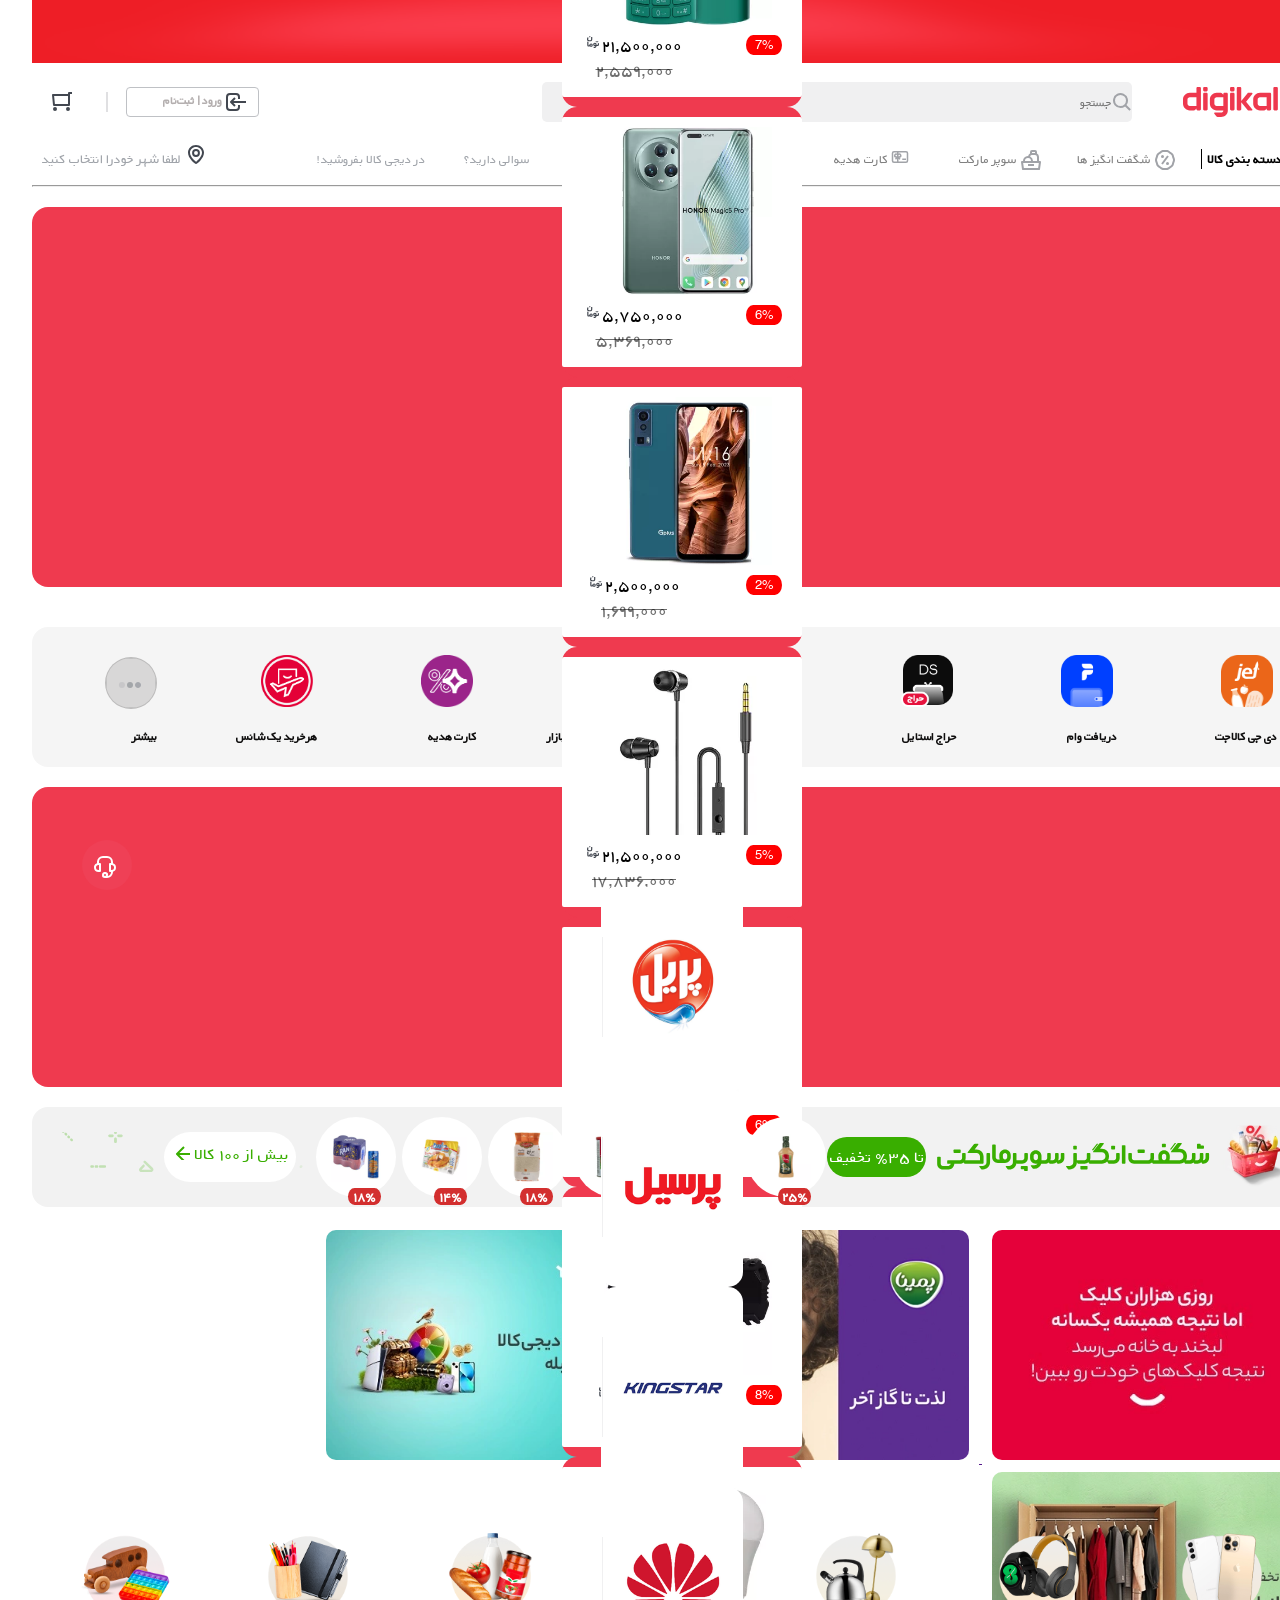
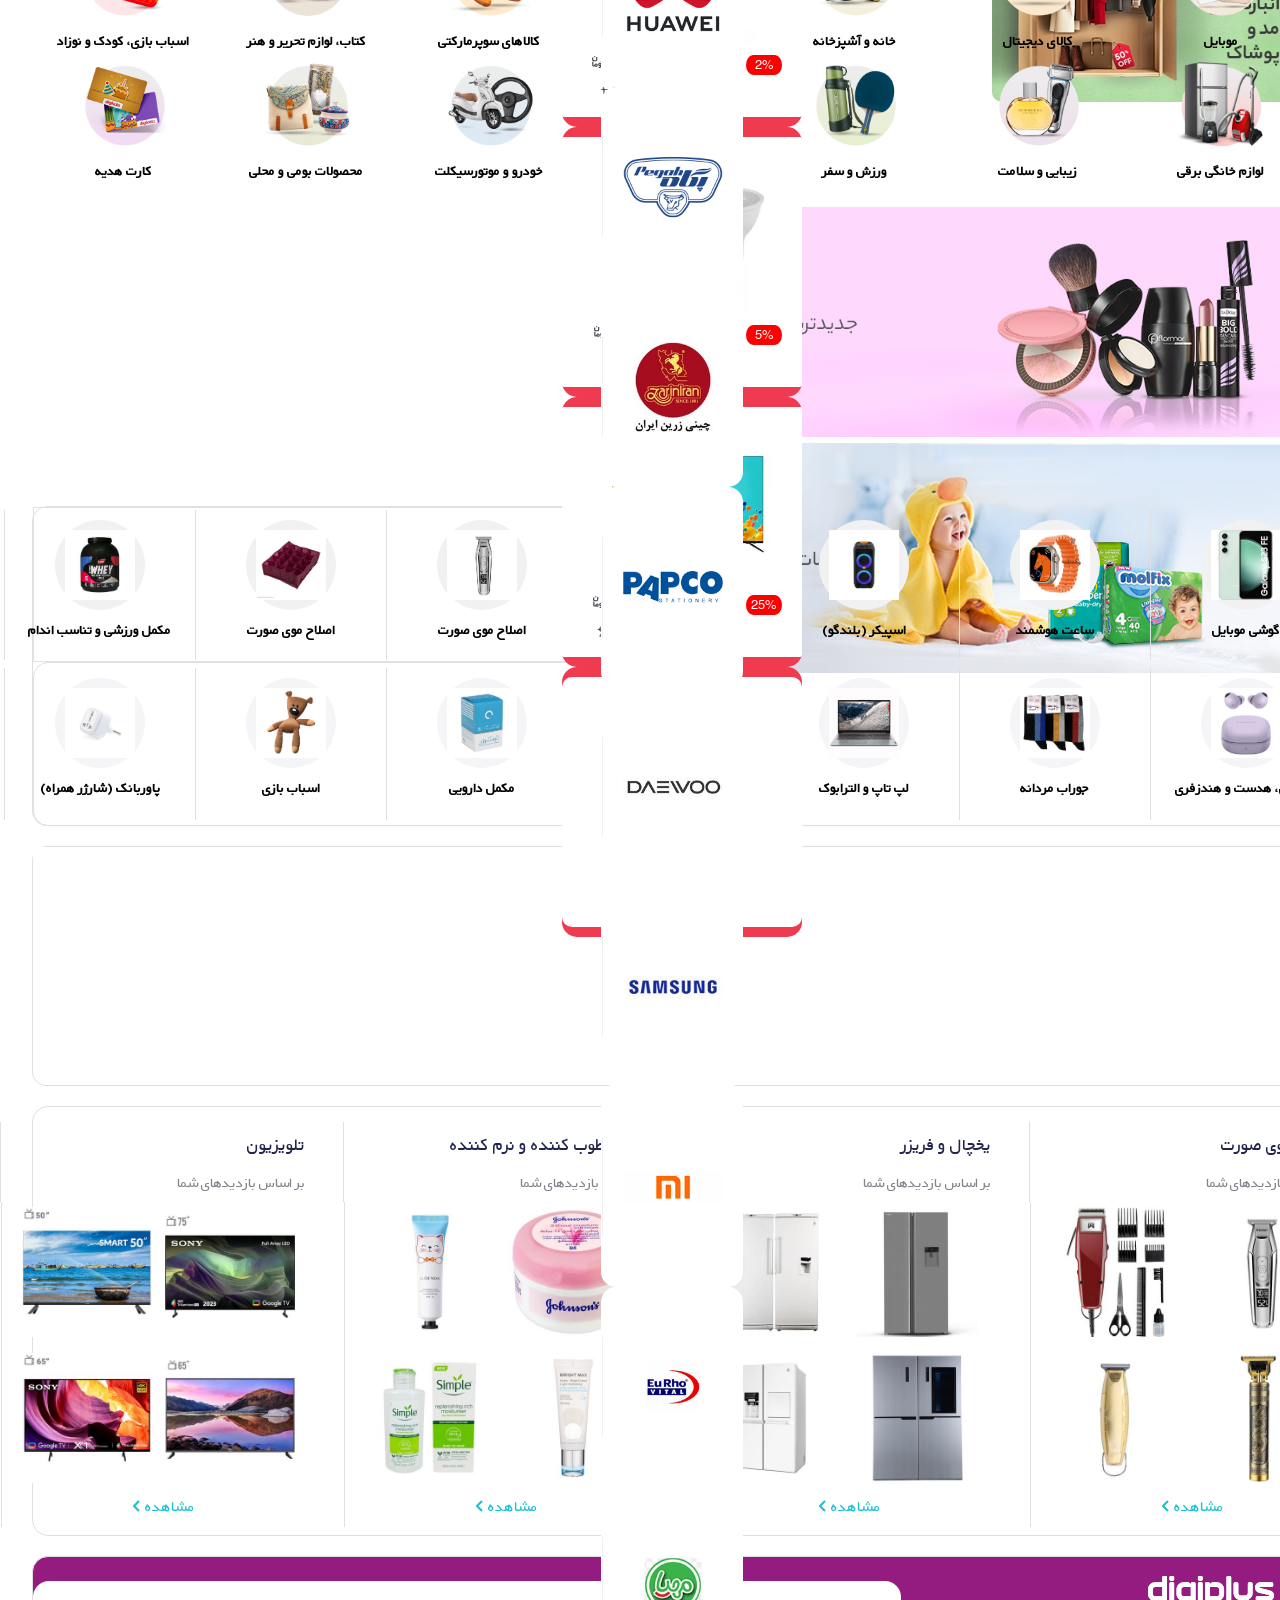
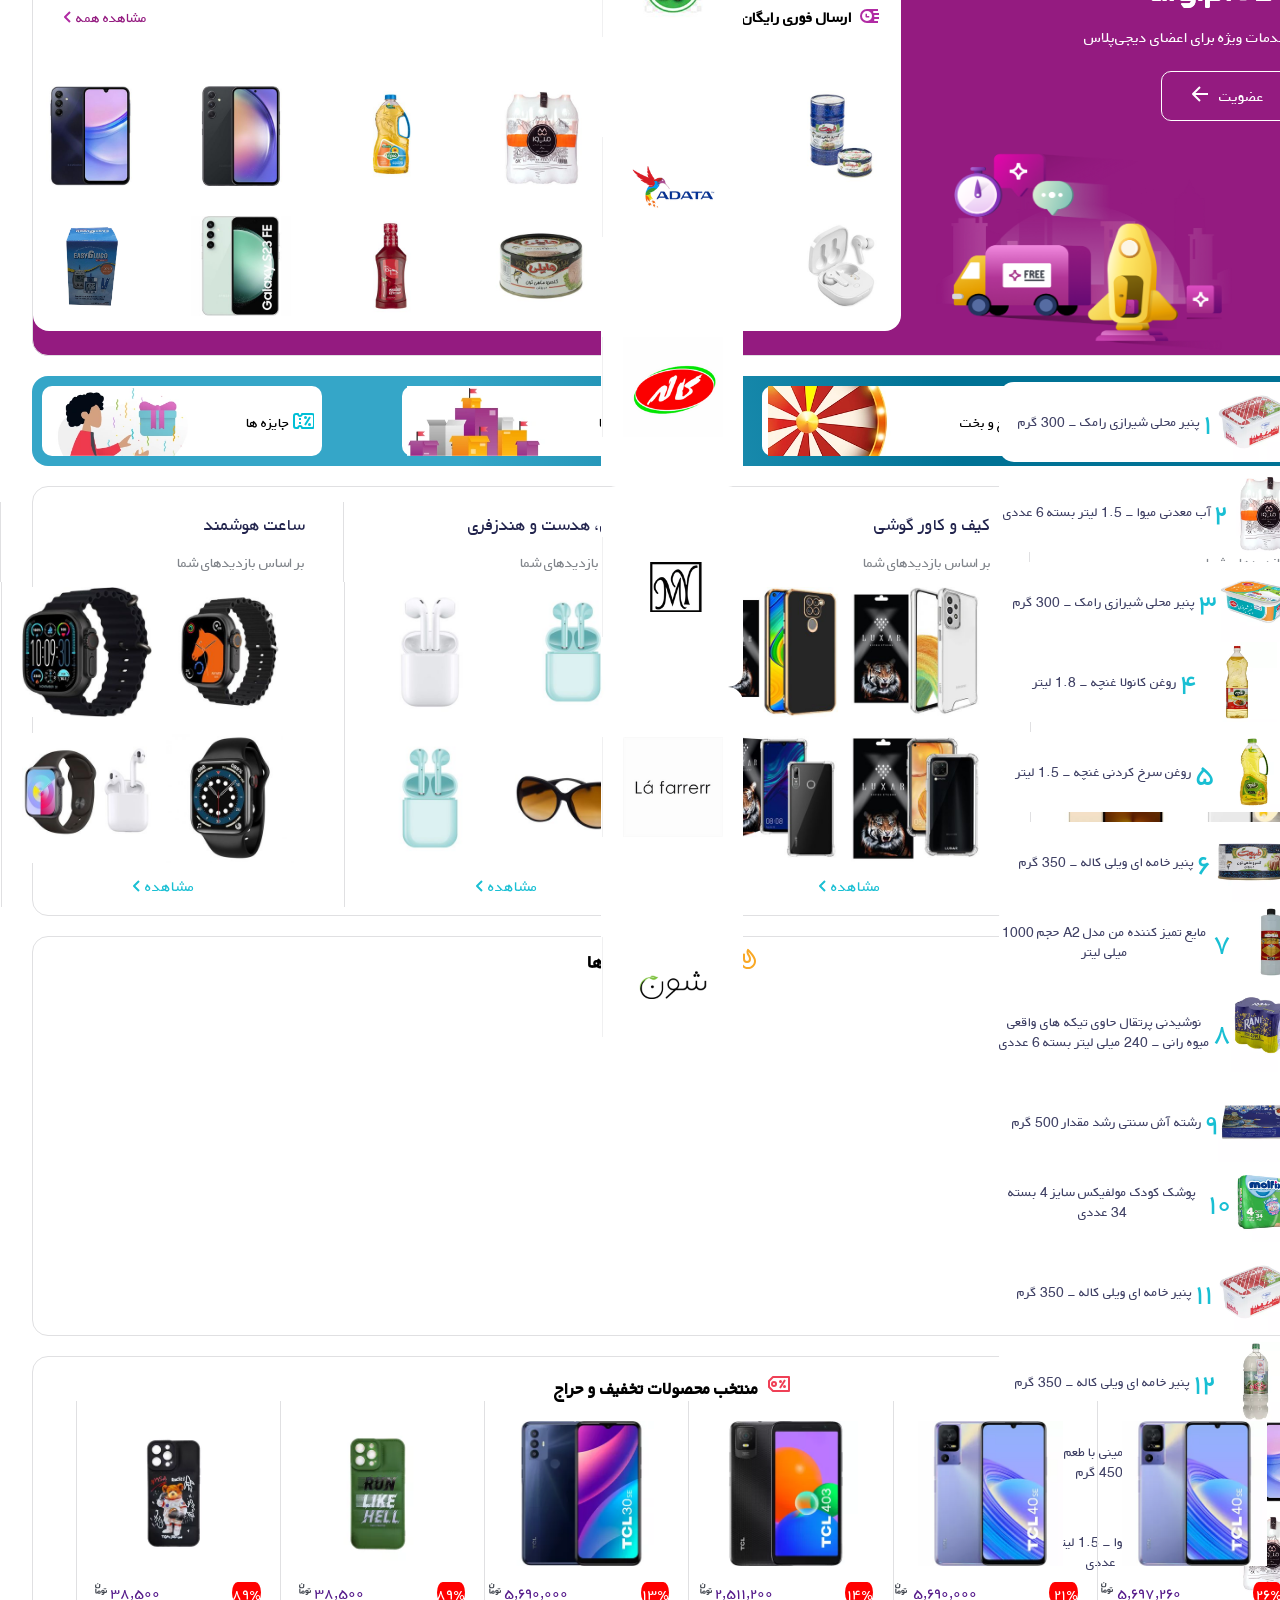
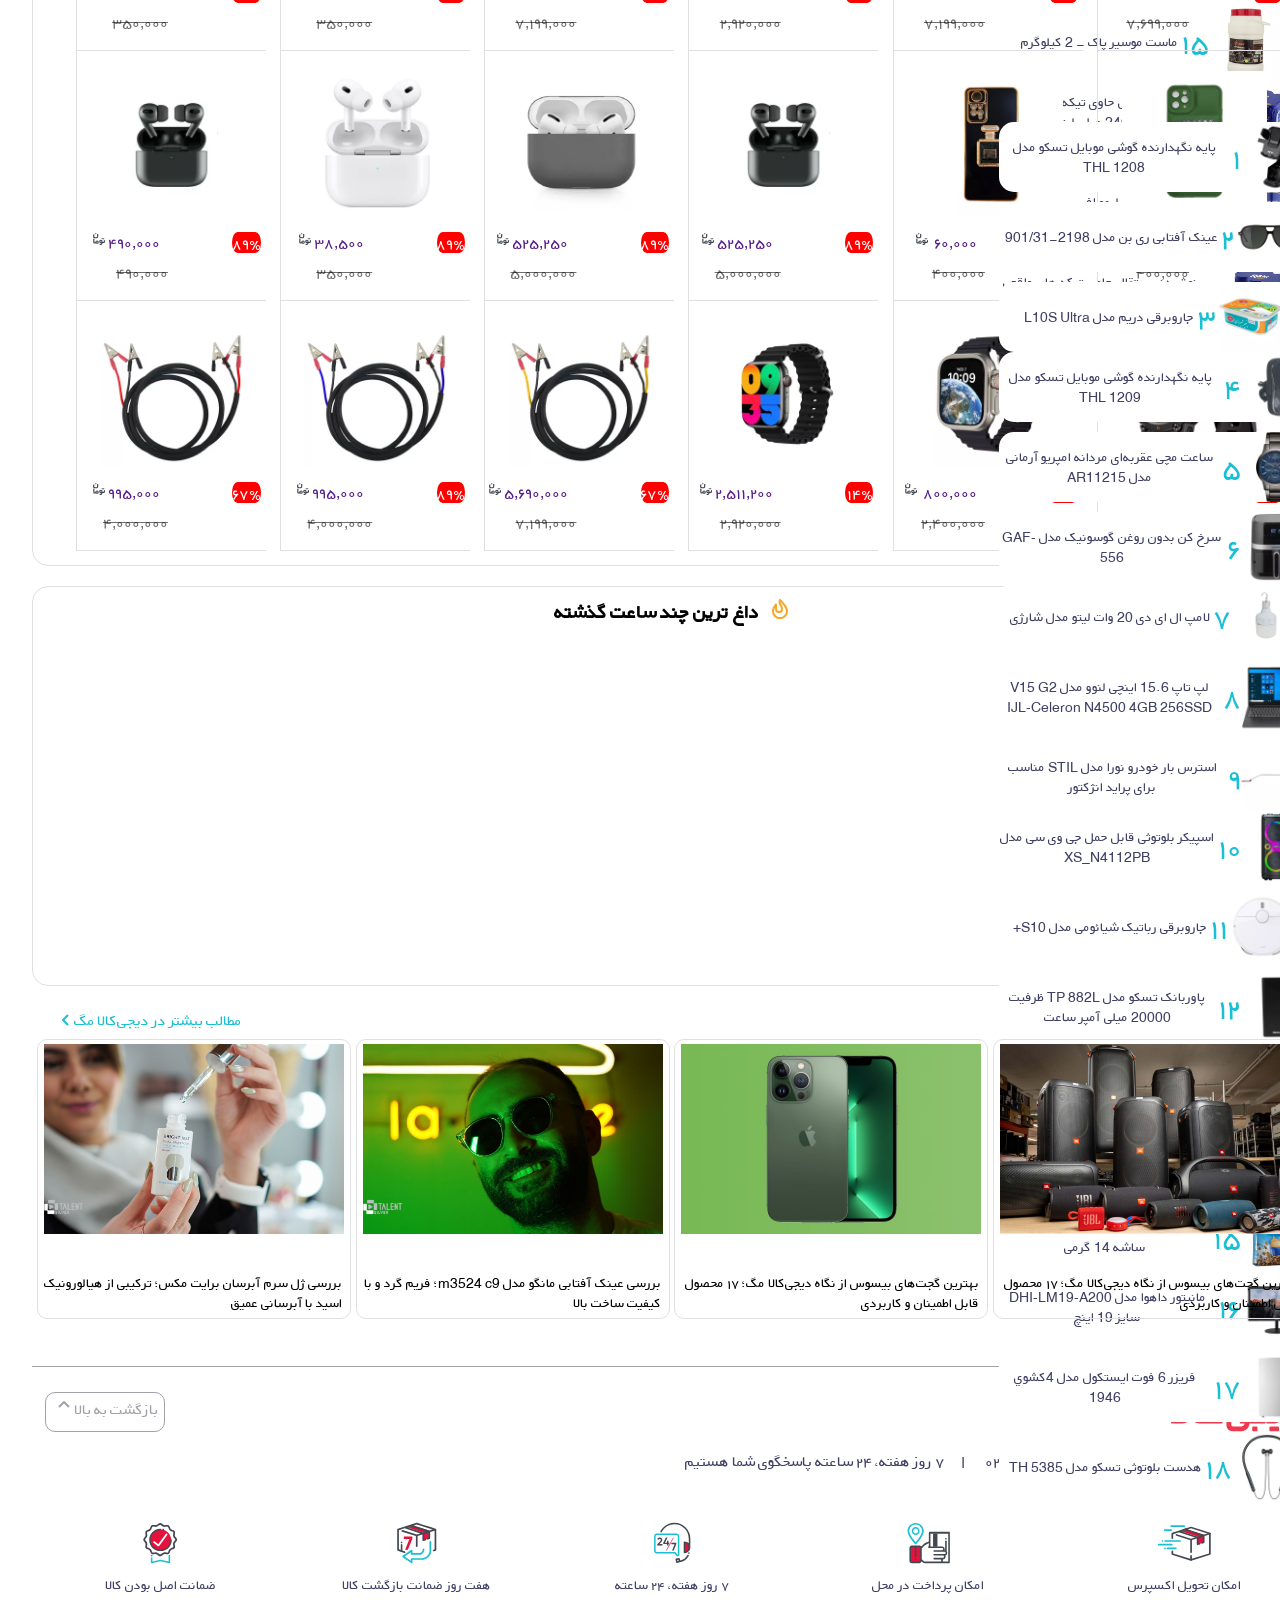
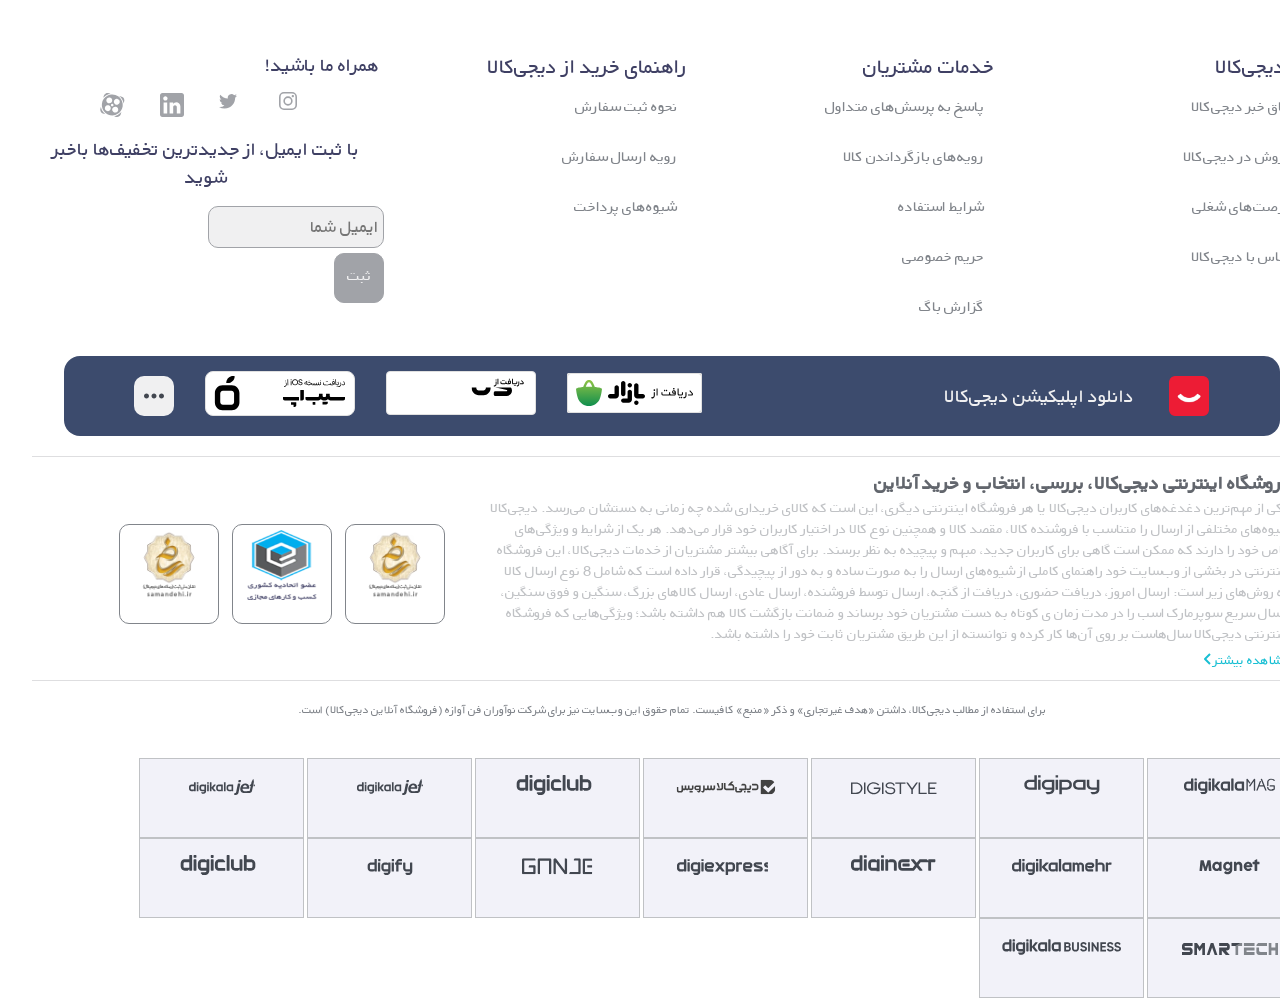
==== index.html @ 14bb2fd6 "first commit" ====
<!DOCTYPE html>
<html lang="en" dir="rtl">
  <head>
    <meta charset="UTF-8" />
    <meta name="viewport" content="width=device-width, initial-scale=1.0" />
    <title> فروشگاه اینترنتی دیجی کالا</title>
    <link rel="stylesheet" href="./images/logo dj.webp"/>
    <link rel="stylesheet" href="./css/main.css" />
    <link rel="stylesheet" href="./node_modules/swiper/swiper-bundle.min.css" />

    <link
      rel="stylesheet"
      href="./fontawesome-free-6.5.1-web/fontawesome-free-6.5.1-web/css/all.min.css"
    />
  </head>
  <body>
    <!-- start -->
    <!-- head start -->
    <p id="top"></p>
    <div class="head">
      <div class="image">
        <img
          src="./images/6ed56d530ca69d854c1f56595e5ab1fbeaef49cd_1709104883.gif"
          alt=""
        />
      </div>
      <div class="top">
        <div class="right">
          <div class="logo">
            <svg
              xmlns:xlink="http://www.w3.org/1999/xlink"
              xmlns="http://www.w3.org/2000/svg"
              width="115"
              height="30"
              viewBox="0 0 115 30"
            >
              <g fill="none" fill-rule="evenodd">
                <g fill="#EE384E">
                  <g>
                    <g>
                      <path
                        d="M76.916 19.024h6.72v-8.78h-6.72c-1.16 0-2.24 1.061-2.24 2.195v4.39c0 1.134 1.08 2.195 2.24 2.195zm26.883 0h6.72v-8.78h-6.72c-1.16 0-2.24 1.061-2.24 2.195v4.39c0 1.134 1.08 2.195 2.24 2.195zM88.117 6.951v15.366c0 .484-.625 1.098-1.12 1.098l-2.24.023c-.496 0-1.12-.637-1.12-1.12v-.733l-1.017 1.196c-.31.413-1.074.634-1.597.634h-4.107c-3.604 0-6.721-3.063-6.721-6.586v-4.39c0-3.523 3.117-6.585 6.72-6.585h10.082c.495 0 1.12.613 1.12 1.097zm26.883 0v15.366c0 .484-.624 1.098-1.12 1.098l-2.24.023c-.496 0-1.12-.637-1.12-1.12v-.733l-1.017 1.196c-.31.413-1.074.634-1.597.634h-4.107c-3.604 0-6.721-3.063-6.721-6.586v-4.39c0-3.523 3.117-6.585 6.72-6.585h10.082c.495 0 1.12.613 1.12 1.097zm-74.675 3.293h-6.721c-1.16 0-2.24 1.061-2.24 2.195v4.39c0 1.134 1.08 2.195 2.24 2.195h6.72v-8.78zm4.48-3.293V23.78c0 3.523-3.117 6.22-6.72 6.22H34.62c-.515 0-1-.236-1.311-.638l-1.972-2.55c-.327-.424-.144-1.202.399-1.202h6.347c1.16 0 2.24-.696 2.24-1.83v-.365h-6.72c-3.604 0-6.72-3.063-6.72-6.586v-4.39c0-3.523 3.116-6.585 6.72-6.585h4.107c.514 0 1.074.405 1.437.731l1.177 1.098V6.95c0-.483.625-1.097 1.12-1.097h2.24c.496 0 1.12.613 1.12 1.097zM4.481 16.83c0 1.134 1.08 2.195 2.24 2.195h6.72v-8.78h-6.72c-1.16 0-2.24 1.061-2.24 2.195v4.39zM16.8 0c.497 0 1.121.613 1.121 1.098v21.22c0 .483-.624 1.097-1.12 1.097h-2.24c-.496 0-1.12-.613-1.12-1.098v-.732l-1.175 1.232c-.318.346-.932.598-1.44.598H6.722C3.117 23.415 0 20.352 0 16.829v-4.356c0-3.523 3.117-6.62 6.72-6.62h6.722V1.099c0-.485.624-1.098 1.12-1.098h2.24zm46.3 14.634L69.336 6.9c.347-.421.04-1.048-.513-1.048h-3.566c-.27 0-.525.119-.696.323l-6.314 7.727V1.098c0-.485-.625-1.098-1.12-1.098h-2.24c-.496 0-1.12.613-1.12 1.098v21.22c0 .483.624 1.097 1.12 1.097h2.24c.495 0 1.12-.614 1.12-1.098v-6.951l6.317 7.744c.17.207.428.328.7.328h3.562c.554 0 .86-.627.514-1.048l-6.24-7.756zM48.166 0c-.496 0-1.12.613-1.12 1.098v2.195c0 .484.624 1.097 1.12 1.097h2.24c.495 0 1.12-.613 1.12-1.097V1.098c0-.485-.625-1.098-1.12-1.098h-2.24zm0 5.854c-.496 0-1.12.613-1.12 1.097v15.366c0 .484.8 1.12 1.295 1.12l2.065-.022c.495 0 1.12-.614 1.12-1.098V6.951c0-.484-.625-1.097-1.12-1.097h-2.24zM21.282 0c-.495 0-1.12.613-1.12 1.098v2.195c0 .484.625 1.097 1.12 1.097h2.24c.496 0 1.12-.613 1.12-1.097V1.098c0-.485-.624-1.098-1.12-1.098h-2.24zm0 5.854c-.495 0-1.12.613-1.12 1.097v15.366c0 .484.625 1.098 1.12 1.098h2.24c.496 0 1.12-.614 1.12-1.098V6.951c0-.484-.624-1.097-1.12-1.097h-2.24zm73.556-4.756v21.22c0 .483-.625 1.097-1.12 1.097h-2.24c-.496 0-1.12-.614-1.12-1.098V1.097c0-.484.624-1.097 1.12-1.097h2.24c.495 0 1.12.613 1.12 1.098z"
                        transform="translate(-1235 -19) translate(-238) translate(1473 19)"
                      ></path>
                    </g>
                  </g>
                </g>
              </g>
            </svg>
          </div>
          <div class="search">
            <svg
              xmlns:xlink="http://www.w3.org/1999/xlink"
              xmlns="http://www.w3.org/2000/svg"
              style="
                width: 24px;
                height: 24px;
                fill: var(--color-icon-low-emphasis);
              "
              width="24"
              height="24"
            >
              <defs>
                <symbol
                  id="searchSearch"
                  xmlns="http://www.w3.org/2000/svg"
                  viewBox="0 0 24 24"
                >
                  <path
                    fill-rule="evenodd"
                    d="M10.5 18a7.5 7.5 0 115.973-2.963l4.369 4.246-1.394 1.434-4.387-4.263A7.467 7.467 0 0110.5 18zm5.5-7.5a5.5 5.5 0 11-11 0 5.5 5.5 0 0111 0z"
                    clip-rule="evenodd"
                  ></path>
                </symbol>
              </defs>
              <g fill="#A1A3A8">
                <path
                  fill-rule="evenodd"
                  d="M10.5 18a7.5 7.5 0 115.973-2.963l4.369 4.246-1.394 1.434-4.387-4.263A7.467 7.467 0 0110.5 18zm5.5-7.5a5.5 5.5 0 11-11 0 5.5 5.5 0 0111 0z"
                  clip-rule="evenodd"
                ></path>
              </g>
            </svg>
            <form action="" class="form">
              <input type="search" placeholder="جستجو" />
            </form>
          </div>
        </div>
        <div class="left">
          <div class="register">
            <a href="./register.html" class="logoregister">
              <svg
                xmlns:xlink="http://www.w3.org/1999/xlink"
                xmlns="http://www.w3.org/2000/svg"
                style="width: 22px; height: 22px; fill: #9ea1a7"
                width="25"
                height="25"
              >
                <defs>
                  <symbol
                    id="registerationSignIn"
                    xmlns="http://www.w3.org/2000/svg"
                    viewBox="0 0 24 24"
                  >
                    <path
                      fill-rule="evenodd"
                      d="M16 15h-2v2a2 2 0 01-2 2H6a2 2 0 01-2-2V7a2 2 0 012-2h6a2 2 0 012 2v2h2V7a4 4 0 00-4-4H6a4 4 0 00-4 4v10a4 4 0 004 4h6a4 4 0 004-4v-2zm6-4H9.414l2.293-2.293-1.414-1.414-4 4a1 1 0 000 1.414l4 4 1.414-1.414L9.414 13H22v-2z"
                      clip-rule="evenodd"
                    ></path>
                  </symbol>
                </defs>
                <g fill="#424750">
                  <path
                    fill-rule="evenodd"
                    d="M16 15h-2v2a2 2 0 01-2 2H6a2 2 0 01-2-2V7a2 2 0 012-2h6a2 2 0 012 2v2h2V7a4 4 0 00-4-4H6a4 4 0 00-4 4v10a4 4 0 004 4h6a4 4 0 004-4v-2zm6-4H9.414l2.293-2.293-1.414-1.414-4 4a1 1 0 000 1.414l4 4 1.414-1.414L9.414 13H22v-2z"
                    clip-rule="evenodd"
                  ></path>
                </g>
              </svg>
              ورود | ثبت‌نام</a>

          </div>
          <div class="line"></div>
          <div class="shop">
            <svg
              xmlns:xlink="http://www.w3.org/1999/xlink"
              xmlns="http://www.w3.org/2000/svg"
              style="width: 24px; height: 24px; fill: black"
              width="24"
              height="24"
            >
              <defs>
                <symbol
                  id="cartOff"
                  xmlns="http://www.w3.org/2000/svg"
                  viewBox="0 0 24 24"
                >
                  <path
                    fill-rule="evenodd"
                    d="M20 4h2V2h-3a1 1 0 00-1 1v1H3a1 1 0 00-.995 1.1l1 10A1 1 0 004 16h15a1 1 0 001-1V4zm-2 17a2 2 0 110-4 2 2 0 010 4zM5 21a2 2 0 110-4 2 2 0 010 4zm13-7V6H4.105l.8 8H18z"
                    clip-rule="evenodd"
                  ></path>
                </symbol>
              </defs>
              <g fill="#424750">
                <path
                  fill-rule="evenodd"
                  d="M20 4h2V2h-3a1 1 0 00-1 1v1H3a1 1 0 00-.995 1.1l1 10A1 1 0 004 16h15a1 1 0 001-1V4zm-2 17a2 2 0 110-4 2 2 0 010 4zM5 21a2 2 0 110-4 2 2 0 010 4zm13-7V6H4.105l.8 8H18z"
                  clip-rule="evenodd"
                ></path>
              </g>
            </svg>
          </div>
        </div>
      </div>
      <!-- menu start -->
      <div class="menu">
        <nav class="nav">
          <ul class="list">
            <li class="items1">
              <svg
                xmlns:xlink="http://www.w3.org/1999/xlink"
                xmlns="http://www.w3.org/2000/svg"
                style="
                  width: 20px;
                  height: 20px;
                  fill: var(--color-icon-high-emphasis);
                "
                width="20"
                height="20"
              >
                <defs>
                  <symbol
                    id="hamburgerMenu"
                    xmlns="http://www.w3.org/2000/svg"
                    viewBox="0 0 24 24"
                  >
                    <path
                      fill-rule="evenodd"
                      d="M19 8V6H5v2h14zm0 3v2H5v-2h14zm0 5v2H5v-2h14z"
                      clip-rule="evenodd"
                    ></path>
                  </symbol>
                </defs>
                <g fill="#424750">
                  <path
                    fill-rule="evenodd"
                    d="M19 8V6H5v2h14zm0 3v2H5v-2h14zm0 5v2H5v-2h14z"
                    clip-rule="evenodd"
                  ></path>
                </g>
              </svg>
              دسته بندی کالا
              <div class="line2"></div>
              <!-- mobile start -->
              <div class="gray">
                <div class="submenu">
                  <div class="right">
                    <ul class="sublist">
                      <li class="subitem">
                        <a href="" class="sublink"
                          >موبایل
                          <svg
                            xmlns:xlink="http://www.w3.org/1999/xlink"
                            xmlns="http://www.w3.org/2000/svg"
                            style="
                              width: 22px;
                              height: 23px;
                              fill: var(--color-icon-high-emphasis);
                            "
                            width="24"
                            height="24"
                          >
                            <defs>
                              <symbol
                                id="mobile"
                                xmlns="http://www.w3.org/2000/svg"
                                viewBox="0 0 24 24"
                              >
                                <path
                                  fill-rule="evenodd"
                                  d="M7 1h10a3 3 0 013 3v16a3 3 0 01-3 3H7a3 3 0 01-3-3V4a3 3 0 013-3zm0 2a1 1 0 00-1 1v16a1 1 0 001 1h10a1 1 0 001-1V4a1 1 0 00-1-1H7zm5 17a2 2 0 100-4 2 2 0 000 4z"
                                  clip-rule="evenodd"
                                ></path>
                              </symbol>
                            </defs>
                            <g fill="#EF4056">
                              <path
                                fill-rule="evenodd"
                                d="M7 1h10a3 3 0 013 3v16a3 3 0 01-3 3H7a3 3 0 01-3-3V4a3 3 0 013-3zm0 2a1 1 0 00-1 1v16a1 1 0 001 1h10a1 1 0 001-1V4a1 1 0 00-1-1H7zm5 17a2 2 0 100-4 2 2 0 000 4z"
                                clip-rule="evenodd"
                              ></path>
                            </g>
                          </svg>
                        </a>

                        <div class="left1">
                          <div class="four">
                            <ul class="fourlist">
                              <li class="fouritem">
                                <a href="" class="fourlink1">
                                  <svg
                                    xmlns:xlink="http://www.w3.org/1999/xlink"
                                    xmlns="http://www.w3.org/2000/svg"
                                    style="
                                      width: 18px;
                                      height: 18px;
                                      fill: var(--color-icon-secondary);
                                    "
                                    width="24"
                                    height="24"
                                  >
                                    <defs>
                                      <symbol
                                        id="chevronLeft"
                                        xmlns="http://www.w3.org/2000/svg"
                                        viewBox="0 0 24 24"
                                      >
                                        <path
                                          d="M11.414 12l4.293 4.293-1.414 1.414-5-5a1 1 0 010-1.414l5-5 1.414 1.414L11.414 12z"
                                        ></path>
                                      </symbol>
                                    </defs>
                                    <g fill="#19BFD3">
                                      <path
                                        d="M11.414 12l4.293 4.293-1.414 1.414-5-5a1 1 0 010-1.414l5-5 1.414 1.414L11.414 12z"
                                      ></path>
                                    </g>
                                  </svg>
                                  همه محصولات موبایل
                                </a>
                              </li>
                              <li class="fouritem">
                                <a href="" class="fourlink2">
                                  <svg
                                    xmlns:xlink="http://www.w3.org/1999/xlink"
                                    xmlns="http://www.w3.org/2000/svg"
                                    style="
                                      width: 22px;
                                      height: 22px;
                                      fill: var(--color-icon-high-emphasis);
                                    "
                                    width="24"
                                    height="24"
                                  >
                                    <defs>
                                      <symbol
                                        id="chevronLeft"
                                        xmlns="http://www.w3.org/2000/svg"
                                        viewBox="0 0 24 24"
                                      >
                                        <path
                                          d="M11.414 12l4.293 4.293-1.414 1.414-5-5a1 1 0 010-1.414l5-5 1.414 1.414L11.414 12z"
                                        ></path>
                                      </symbol>
                                    </defs>
                                    <g fill="#424750">
                                      <path
                                        d="M11.414 12l4.293 4.293-1.414 1.414-5-5a1 1 0 010-1.414l5-5 1.414 1.414L11.414 12z"
                                      ></path>
                                    </g>
                                  </svg>
                                  برندهای مختلف موبایل
                                  <div class="line"></div>
                                  <div class="linefour"></div>
                                </a>
                              </li>
                              <li class="fouritem">
                                <a href="" class="fourlink"> گوشی ایفون </a>
                              </li>
                              <li class="fouritem">
                                <a href="" class="fourlink">گوشی سامسونگ</a>
                              </li>
                              <li class="fouritem">
                                <a href="" class="fourlink">گوشی شیاِومی</a>
                              </li>
                              <li class="fouritem">
                                <a href="" class="fourlink">گوشی _نوکیا</a>
                              </li>
                              <li class="fouritem">
                                <a href="" class="fourlink">گوشی _ریمی</a>
                              </li>
                              <li class="fouritem">
                                <a href="" class="fourlink">گوشی _انر</a>
                              </li>
                              <li class="fouritem">
                                <a href="" class="fourlink">گوشی_ موتورولا</a>
                              </li>
                              <li class="fouritem">
                                <a href="" class="fourlink">گوشی_نایتینگ فون</a>
                              </li>
                              <li class="fouritem">
                                <a href="" class="fourlink">گوشی_جی پلاس</a>
                              </li>
                              <li class="fouritem">
                                <a href="" class="fourlink">گوشی_هواوی</a>
                              </li>
                              <li class="fouritem">
                                <a href="" class="fourlink">گوشی_جی ال ایکس</a>
                              </li>
                              <li class="fouritem">
                                <a href="" class="fourlink">گوشی_داریا</a>
                              </li>
                              <li class="fouritem">
                                <a href="" class="fourlink">گوشی_گوگل</a>
                              </li>
                              <li class="fouritem">
                                <a href="" class="fourlink">گوشی_اوپو</a>
                              </li>
                              <li class="fouritem">
                                <a href="" class="fourlink">گوشی_ارد</a>
                              </li>
                              <li class="fouritem">
                                <a href="" class="fourlink">گوشی_وان پلاس</a>
                              </li>
                              <li class="fouritem">
                                <a href="" class="fourlink">گوشی_موبایل رنسو</a>
                              </li>
                            </ul>
                          </div>
                          <div class="four">
                            <ul class="fourlist">
                              <li class="fouritem">
                                <a href="" class="fourlink2"
                                  ><svg
                                    xmlns:xlink="http://www.w3.org/1999/xlink"
                                    xmlns="http://www.w3.org/2000/svg"
                                    style="
                                      width: 22px;
                                      height: 22px;
                                      fill: var(--color-icon-high-emphasis);
                                    "
                                    width="24"
                                    height="24"
                                  >
                                    <defs>
                                      <symbol
                                        id="chevronLeft"
                                        xmlns="http://www.w3.org/2000/svg"
                                        viewBox="0 0 24 24"
                                      >
                                        <path
                                          d="M11.414 12l4.293 4.293-1.414 1.414-5-5a1 1 0 010-1.414l5-5 1.414 1.414L11.414 12z"
                                        ></path>
                                      </symbol>
                                    </defs>
                                    <g fill="#424750">
                                      <path
                                        d="M11.414 12l4.293 4.293-1.414 1.414-5-5a1 1 0 010-1.414l5-5 1.414 1.414L11.414 12z"
                                      ></path>
                                    </g></svg
                                  >گوشی بر اساس قیمت
                                  <div class="line"></div>
                                </a>
                              </li>
                              <li class="fouritem">
                                <a href="" class="fourlink">
                                  گوشی موبایل ارزان</a
                                >
                              </li>
                              <li class="fouritem">
                                <a href="" class="fourlink">
                                  گوشی موبایل قسطی</a
                                >
                              </li>
                              <li class="fouritem">
                                <a href="" class="fourlink">
                                  گوشی تا 2میلیون تومان</a
                                >
                              </li>
                              <li class="fouritem">
                                <a href="" class="fourlink"
                                  >گوشی تا 5میلیون تومان</a
                                >
                              </li>
                              <li class="fouritem">
                                <a href="" class="fourlink"
                                  >گوشی تا 7 میلیون تومان</a
                                >
                              </li>
                              <li class="fouritem">
                                <a href="" class="fourlink">
                                  گوشی تا 15 میلیون تومان</a
                                >
                              </li>
                              <li class="fouritem">
                                <a href="" class="fourlink">
                                  گوشی بالای 15میلیون تومان</a
                                >
                              </li>
                              <li class="fouritem">
                                <a href="" class="fourlink2">
                                  <svg
                                    xmlns:xlink="http://www.w3.org/1999/xlink"
                                    xmlns="http://www.w3.org/2000/svg"
                                    style="
                                      width: 22px;
                                      height: 22px;
                                      fill: var(--color-icon-high-emphasis);
                                    "
                                    width="24"
                                    height="24"
                                  >
                                    <defs>
                                      <symbol
                                        id="chevronLeft"
                                        xmlns="http://www.w3.org/2000/svg"
                                        viewBox="0 0 24 24"
                                      >
                                        <path
                                          d="M11.414 12l4.293 4.293-1.414 1.414-5-5a1 1 0 010-1.414l5-5 1.414 1.414L11.414 12z"
                                        ></path>
                                      </symbol>
                                    </defs>
                                    <g fill="#424750">
                                      <path
                                        d="M11.414 12l4.293 4.293-1.414 1.414-5-5a1 1 0 010-1.414l5-5 1.414 1.414L11.414 12z"
                                      ></path>
                                    </g></svg
                                  >گوشی براساس عملکرد
                                  <div class="line"></div
                                ></a>
                              </li>

                              <li class="fouritem">
                                <a href="" class="fourlink"> گوشی گیمینگ</a>
                              </li>
                              <li class="fouritem">
                                <a href="" class="fourlink">گوشی G5 </a>
                              </li>
                              <li class="fouritem">
                                <a href="" class="fourlink"> گوشی دکمه ای</a>
                              </li>
                              <li class="fouritem">
                                <a href="" class="fourlink"> گوشی ضد اب</a>
                              </li>
                              <li class="fouritem">
                                <a href="" class="fourlink">
                                  گوشی مناسب عکاسی
                                </a>
                              </li>
                              <li class="fouritem">
                                <a href="" class="fourlink">گوشی میان رده</a>
                              </li>
                              <li class="fouritem">
                                <a href="" class="fourlink"> گوشی اقتصادی</a>
                              </li>
                              <li class="fouritem">
                                <a href="" class="fourlink"> گوشی دانش اموزی</a>
                              </li>
                              <li class="fouritem">
                                <a href="" class="fourlink2">
                                  <svg
                                    xmlns:xlink="http://www.w3.org/1999/xlink"
                                    xmlns="http://www.w3.org/2000/svg"
                                    style="
                                      width: 22px;
                                      height: 22px;
                                      fill: var(--color-icon-high-emphasis);
                                    "
                                    width="24"
                                    height="24"
                                  >
                                    <defs>
                                      <symbol
                                        id="chevronLeft"
                                        xmlns="http://www.w3.org/2000/svg"
                                        viewBox="0 0 24 24"
                                      >
                                        <path
                                          d="M11.414 12l4.293 4.293-1.414 1.414-5-5a1 1 0 010-1.414l5-5 1.414 1.414L11.414 12z"
                                        ></path>
                                      </symbol>
                                    </defs>
                                    <g fill="#424750">
                                      <path
                                        d="M11.414 12l4.293 4.293-1.414 1.414-5-5a1 1 0 010-1.414l5-5 1.414 1.414L11.414 12z"
                                      ></path>
                                    </g></svg
                                  >گوشی اساس حافظه داخلی
                                  <div class="line"></div
                                ></a>
                              </li>
                              <li class="fouritem">
                                <a href="" class="fourlink">
                                  گوشی تا 16 گیگابایت</a
                                >
                              </li>
                              <li class="fouritem">
                                <a href="" class="fourlink"
                                  >گوشی تا 32 گیگابایت</a
                                >
                              </li>
                              <li class="fouritem">
                                <a href="" class="fourlink">
                                  گوشی تا 64 گیگابایت</a
                                >
                              </li>
                              <li class="fouritem">
                                <a href="" class="fourlink">
                                  گوشی تا 128گیگابایت</a
                                >
                              </li>
                              <li class="fouritem">
                                <a href="" class="fourlink2">
                                  <svg
                                    xmlns:xlink="http://www.w3.org/1999/xlink"
                                    xmlns="http://www.w3.org/2000/svg"
                                    style="
                                      width: 22px;
                                      height: 22px;
                                      fill: var(--color-icon-high-emphasis);
                                    "
                                    width="24"
                                    height="24"
                                  >
                                    <defs>
                                      <symbol
                                        id="chevronLeft"
                                        xmlns="http://www.w3.org/2000/svg"
                                        viewBox="0 0 24 24"
                                      >
                                        <path
                                          d="M11.414 12l4.293 4.293-1.414 1.414-5-5a1 1 0 010-1.414l5-5 1.414 1.414L11.414 12z"
                                        ></path>
                                      </symbol>
                                    </defs>
                                    < fill="#424750">
                                    <path
                                      d="M11.414 12l4.293 4.293-1.414 1.414-5-5a1 1 0 010-1.414l5-5 1.414 1.414L11.414 12z"
                                    ></path></svg
                                  >رزولوشن عکاسی
                                  <div class="line"></div
                                ></a>
                              </li>
                              <li class="fouritem">
                                <a href="" class="fourlink">
                                  گوشی تا 13مگاپیکسل</a
                                >
                              </li>
                              <li class="fouritem">
                                <a href="" class="fourlink">
                                  گوشی تا 48مگاپیکسل</a
                                >
                              </li>
                              <li class="fouritem">
                                <a href="" class="fourlink">
                                  گوشی تا 64 مگاپیکسل</a
                                >
                              </li>
                              <li class="fouritem">
                                <a href="" class="fourlink">
                                  گوشی تا108 مگاپیکسل</a
                                >
                              </li>
                            </ul>
                          </div>
                          <div class="four">
                            <ul class="fourlist">
                              <li class="fouritem">
                                <a href="" class="fourlink2"
                                  ><svg
                                    xmlns:xlink="http://www.w3.org/1999/xlink"
                                    xmlns="http://www.w3.org/2000/svg"
                                    style="
                                      width: 22px;
                                      height: 22px;
                                      fill: var(--color-icon-high-emphasis);
                                    "
                                    width="24"
                                    height="24"
                                  >
                                    <defs>
                                      <symbol
                                        id="chevronLeft"
                                        xmlns="http://www.w3.org/2000/svg"
                                        viewBox="0 0 24 24"
                                      >
                                        <path
                                          d="M11.414 12l4.293 4.293-1.414 1.414-5-5a1 1 0 010-1.414l5-5 1.414 1.414L11.414 12z"
                                        ></path>
                                      </symbol>
                                    </defs>
                                    < fill="#424750">
                                    <path
                                      d="M11.414 12l4.293 4.293-1.414 1.414-5-5a1 1 0 010-1.414l5-5 1.414 1.414L11.414 12z"
                                    ></path>
                                  </svg>
                                  لوازم جانبی موبایل
                                  <div class="line"></div
                                ></a>
                              </li>
                              <li class="fouritem">
                                <a href="" class="fourlink"> شارژز گوشی</a>
                              </li>
                              <li class="fouritem">
                                <a href="" class="fourlink"> قاب وکاور گوشی</a>
                              </li>
                              <li class="fouritem">
                                <a href="" class="fourlink"> گلس گوشی</a>
                              </li>
                              <li class="fouritem">
                                <a href="" class="fourlink"
                                  >هولدر گوشی موبایل</a
                                >
                              </li>
                              <li class="fouritem">
                                <a href="" class="fourlink"
                                  >پاوربانک(شارژزهمراه)</a
                                >
                              </li>
                              <li class="fouritem">
                                <a href="" class="fourlink2"
                                  ><svg
                                    xmlns:xlink="http://www.w3.org/1999/xlink"
                                    xmlns="http://www.w3.org/2000/svg"
                                    style="
                                      width: 22px;
                                      height: 22px;
                                      fill: var(--color-icon-high-emphasis);
                                    "
                                    width="24"
                                    height="24"
                                  >
                                    <defs>
                                      <symbol
                                        id="chevronLeft"
                                        xmlns="http://www.w3.org/2000/svg"
                                        viewBox="0 0 24 24"
                                      >
                                        <path
                                          d="M11.414 12l4.293 4.293-1.414 1.414-5-5a1 1 0 010-1.414l5-5 1.414 1.414L11.414 12z"
                                        ></path>
                                      </symbol>
                                    </defs>
                                    < fill="#424750">
                                    <path
                                      d="M11.414 12l4.293 4.293-1.414 1.414-5-5a1 1 0 010-1.414l5-5 1.414 1.414L11.414 12z"
                                    ></path>
                                  </svg>
                                  تبلت
                                  <div class="line"></div
                                ></a>
                              </li>
                              <li class="fouritem">
                                <a href="" class="fourlink"> تبلت سامسونگ</a>
                              </li>
                              <li class="fouritem">
                                <a href="" class="fourlink"> تبلت لنوو</a>
                              </li>
                              <li class="fouritem">
                                <a href="" class="fourlink">تبلت اپل</a>
                              </li>
                              <li class="fouritem">
                                <a href="" class="fourlink"> تبلت دانش اموزی</a>
                              </li>
                              <li class="fouritem">
                                <a href="" class="fourlink2"
                                  ><svg
                                    xmlns:xlink="http://www.w3.org/1999/xlink"
                                    xmlns="http://www.w3.org/2000/svg"
                                    style="
                                      width: 22px;
                                      height: 22px;
                                      fill: var(--color-icon-high-emphasis);
                                    "
                                    width="24"
                                    height="24"
                                  >
                                    <defs>
                                      <symbol
                                        id="chevronLeft"
                                        xmlns="http://www.w3.org/2000/svg"
                                        viewBox="0 0 24 24"
                                      >
                                        <path
                                          d="M11.414 12l4.293 4.293-1.414 1.414-5-5a1 1 0 010-1.414l5-5 1.414 1.414L11.414 12z"
                                        ></path>
                                      </symbol>
                                    </defs>
                                    < fill="#424750">
                                    <path
                                      d="M11.414 12l4.293 4.293-1.414 1.414-5-5a1 1 0 010-1.414l5-5 1.414 1.414L11.414 12z"
                                    ></path>
                                  </svg>
                                  هدفون
                                  <div class="line"></div
                                ></a>
                              </li>
                              <li class="fouritem">
                                <a href="" class="fourlink"> هدفون بیسیم</a>
                              </li>
                              <li class="fouritem">
                                <a href="" class="fourlink">هدفون اپل</a>
                              </li>
                              <li class="fouritem">
                                <a href="" class="fourlink">هدفون سونی</a>
                              </li>
                              <li class="fouritem">
                                <a href="" class="fourlink"> هدفون بیتس</a>
                              </li>
                              <li class="fouritem">
                                <a href="" class="fourlink">هدفون جی بی ال</a>
                              </li>
                              <li class="fouritem">
                                <a href="" class="fourlink"> هدفون سامسونگ</a>
                              </li>
                              <li class="fouritem">
                                <a href="" class="fourlink">هدفون شیاِومی</a>
                              </li>
                            </ul>
                          </div>
                          <div class="four">
                            <ul class="fourlist">
                              <li class="fouritem">
                                <a href="" class="fourlink2"
                                  ><svg
                                    xmlns:xlink="http://www.w3.org/1999/xlink"
                                    xmlns="http://www.w3.org/2000/svg"
                                    style="
                                      width: 22px;
                                      height: 22px;
                                      fill: var(--color-icon-high-emphasis);
                                    "
                                    width="24"
                                    height="24"
                                  >
                                    <defs>
                                      <symbol
                                        id="chevronLeft"
                                        xmlns="http://www.w3.org/2000/svg"
                                        viewBox="0 0 24 24"
                                      >
                                        <path
                                          d="M11.414 12l4.293 4.293-1.414 1.414-5-5a1 1 0 010-1.414l5-5 1.414 1.414L11.414 12z"
                                        ></path>
                                      </symbol>
                                    </defs>
                                    < fill="#424750">
                                    <path
                                      d="M11.414 12l4.293 4.293-1.414 1.414-5-5a1 1 0 010-1.414l5-5 1.414 1.414L11.414 12z"
                                    ></path>
                                  </svg>
                                  داغ ترین ها
                                  <div class="line"></div
                                ></a>
                              </li>
                              <li class="fouritem">
                                <a href="" class="fourlink">گلگسی S23</a>
                              </li>
                              <li class="fouritem">
                                <a href="" class="fourlink">گلگسی A54</a>
                              </li>
                              <li class="fouritem">
                                <a href="" class="fourlink"> گلگسی A34</a>
                              </li>
                              <li class="fouritem">
                                <a href="" class="fourlink"> گلگسی A33</a>
                              </li>
                              <li class="fouritem">
                                <a href="" class="fourlink">گلگسی A14</a>
                              </li>
                              <li class="fouritem">
                                <a href="" class="fourlink">ردمی A2</a>
                              </li>
                              <li class="fouritem">
                                <a href="" class="fourlink"> پوکو M55</a>
                              </li>
                              <li class="fouritem">
                                <a href="" class="fourlink"> انر X9A</a>
                              </li>
                              <li class="fouritem">
                                <a href="" class="fourlink">پوکوX5</a>
                              </li>
                            </ul>
                          </div>
                        </div>
                      </li>
                      <!-- mobile end -->
                      <!-- digital start -->
                      <li class="subitem">
                        <a href="" class="sublink">
                          کالای دیجیتال
                          <svg
                            xmlns:xlink="http://www.w3.org/1999/xlink"
                            xmlns="http://www.w3.org/2000/svg"
                            style="
                              width: 22px;
                              height: 23px;
                              fill: var(--color-icon-high-emphasis);
                            "
                            width="24"
                            height="24"
                          >
                            <defs>
                              <symbol
                                id="electronic"
                                xmlns="http://www.w3.org/2000/svg"
                                viewBox="0 0 24 24"
                              >
                                <path
                                  fill-rule="evenodd"
                                  d="M4 5a1 1 0 011-1h14a1 1 0 011 1v8.723l2.858 4.762A1 1 0 0122 20H2a1 1 0 01-.857-1.515L4 13.723V5zm2 8h12V6H6v7zm-.434 2l-1.8 3h16.468l-1.8-3H5.566z"
                                  clip-rule="evenodd"
                                ></path>
                              </symbol>
                            </defs>
                            <g fill="#424750">
                              <path
                                fill-rule="evenodd"
                                d="M4 5a1 1 0 011-1h14a1 1 0 011 1v8.723l2.858 4.762A1 1 0 0122 20H2a1 1 0 01-.857-1.515L4 13.723V5zm2 8h12V6H6v7zm-.434 2l-1.8 3h16.468l-1.8-3H5.566z"
                                clip-rule="evenodd"
                              ></path>
                            </g></svg
                        ></a>
                        <div class="left1">
                          <div class="four">
                            <ul class="fourlist">
                              <li class="fouritem"><a href="" class="fourlink1"> 
                                <svg xmlns:xlink="http://www.w3.org/1999/xlink" xmlns="http://www.w3.org/2000/svg" style="width: 22px; height: 22px; fill: var(--color-icon-secondary);" width="24" height="24"><defs><symbol id="chevronLeft" xmlns="http://www.w3.org/2000/svg" viewBox="0 0 24 24"><path d="M11.414 12l4.293 4.293-1.414 1.414-5-5a1 1 0 010-1.414l5-5 1.414 1.414L11.414 12z"></path></symbol></defs><g fill="#19BFD3"><path d="M11.414 12l4.293 4.293-1.414 1.414-5-5a1 1 0 010-1.414l5-5 1.414 1.414L11.414 12z"></path></g></svg> همه ی محصولات کالای دیجیتال </a></li>
                              <li class="fouritem"><a href="" class="fourlink2"><svg xmlns:xlink="http://www.w3.org/1999/xlink" xmlns="http://www.w3.org/2000/svg" width="20" height="20" style="width: 22px; height: 22px; fill: var(--color-icon-high-emphasis);"><defs><symbol id="chevronLeft" xmlns="http://www.w3.org/2000/svg" viewBox="0 0 24 24"><path d="M11.414 12l4.293 4.293-1.414 1.414-5-5a1 1 0 010-1.414l5-5 1.414 1.414L11.414 12z"></path></symbol></defs><g fill="#424750"><path d="M11.414 12l4.293 4.293-1.414 1.414-5-5a1 1 0 010-1.414l5-5 1.414 1.414L11.414 12z"></path></g></svg> لپ تاپ <div class="line"></div
                                ></a></li>
                              <li class="fouritem"><a href="" class="fourlink"> لپ تاپ ایسوس </a></li>
                              <li class="fouritem"><a href="" class="fourlink"> لپ تاپ لنوو </a></li>
                              <li class="fouritem"><a href="" class="fourlink"> مک بوک </a></li>
                              <li class="fouritem"><a href="" class="fourlink"> لپ تاپ دل</a></li>
                              <li class="fouritem"><a href="" class="fourlink"> لپ تاپ ام اس ای </a></li>
                              <li class="fouritem"><a href="" class="fourlink2" ><svg xmlns:xlink="http://www.w3.org/1999/xlink" xmlns="http://www.w3.org/2000/svg" width="20" height="20" style="width: 22px; height: 22px; fill: var(--color-icon-high-emphasis);"><defs><symbol id="chevronLeft" xmlns="http://www.w3.org/2000/svg" viewBox="0 0 24 24"><path d="M11.414 12l4.293 4.293-1.414 1.414-5-5a1 1 0 010-1.414l5-5 1.414 1.414L11.414 12z"></path></symbol></defs><g fill="#424750"><path d="M11.414 12l4.293 4.293-1.414 1.414-5-5a1 1 0 010-1.414l5-5 1.414 1.414L11.414 12z"></path></g></svg> لوازم جانبی لپ تاپ <div class="line"></div> </a></li>
                              <li class="fouritem"><a href="" class="fourlink">شارژزلپ تاپ </a></li>
                              <li class="fouritem"><a href="" class="fourlink"> کیف لپ تاپ </a></li>
                              <li class="fouritem"><a href="" class="fourlink"> استیکر لپ تاپ </a></li>
                              <li class="fouritem"><a href="" class="fourlink2"><svg xmlns:xlink="http://www.w3.org/1999/xlink" xmlns="http://www.w3.org/2000/svg" width="20" height="20" style="width: 22px; height: 22px; fill: var(--color-icon-high-emphasis);"><defs><symbol id="chevronLeft" xmlns="http://www.w3.org/2000/svg" viewBox="0 0 24 24"><path d="M11.414 12l4.293 4.293-1.414 1.414-5-5a1 1 0 010-1.414l5-5 1.414 1.414L11.414 12z"></path></symbol></defs><g fill="#424750"><path d="M11.414 12l4.293 4.293-1.414 1.414-5-5a1 1 0 010-1.414l5-5 1.414 1.414L11.414 12z"></path></g></svg> کنسول بازی <div class="line"></div></a></li>
                              <li class="fouritem"><a href="" class="fourlink"> ps5</a></li>
                              <li class="fouritem"><a href="" class="fourlink"> ps4</a></li>
                              <li class="fouritem"><a href="" class="fourlink"> x box </a></li>
                              <li class="fouritem"><a href="" class="fourlink2"><svg xmlns:xlink="http://www.w3.org/1999/xlink" xmlns="http://www.w3.org/2000/svg" width="20" height="20" style="width: 22px; height: 22px; fill: var(--color-icon-high-emphasis);"><defs><symbol id="chevronLeft" xmlns="http://www.w3.org/2000/svg" viewBox="0 0 24 24"><path d="M11.414 12l4.293 4.293-1.414 1.414-5-5a1 1 0 010-1.414l5-5 1.414 1.414L11.414 12z"></path></symbol></defs><g fill="#424750"><path d="M11.414 12l4.293 4.293-1.414 1.414-5-5a1 1 0 010-1.414l5-5 1.414 1.414L11.414 12z"></path></g></svg> وسایل گیمینگ <div class="line"></div></a></li>
                              <li class="fouritem"><a href="" class="fourlink"> دسته بازی </a></li>
                              <li class="fouritem"><a href="" class="fourlink"> فرمان بازی</a></li>
                              <li class="fouritem"><a href="" class="fourlink2"><svg xmlns:xlink="http://www.w3.org/1999/xlink" xmlns="http://www.w3.org/2000/svg" width="20" height="20" style="width: 22px; height: 22px; fill: var(--color-icon-high-emphasis);"><defs><symbol id="chevronLeft" xmlns="http://www.w3.org/2000/svg" viewBox="0 0 24 24"><path d="M11.414 12l4.293 4.293-1.414 1.414-5-5a1 1 0 010-1.414l5-5 1.414 1.414L11.414 12z"></path></symbol></defs><g fill="#424750"><path d="M11.414 12l4.293 4.293-1.414 1.414-5-5a1 1 0 010-1.414l5-5 1.414 1.414L11.414 12z"></path></g></svg>کامپیوتز<div class="line"></div></a></li>
                              <li class="fouritem"><a href="" class="fourlink">  all in one</a></li>
                              <li class="fouritem"><a href="" class="fourlink"> mini pc </a></li>
                              <li class="fouritem"><a href="" class="fourlink"> قلم نوری </a></li>
                              <li class="fouritem"><a href="" class="fourlink"> ماوس پد </a></li>
                              <li class="fouritem"><a href="" class="fourlink"><svg xmlns:xlink="http://www.w3.org/1999/xlink" xmlns="http://www.w3.org/2000/svg" width="20" height="20" style="width: 22px; height: 22px; fill: var(--color-icon-high-emphasis);"><defs><symbol id="chevronLeft" xmlns="http://www.w3.org/2000/svg" viewBox="0 0 24 24"><path d="M11.414 12l4.293 4.293-1.414 1.414-5-5a1 1 0 010-1.414l5-5 1.414 1.414L11.414 12z"></path></symbol></defs><g fill="#424750"><path d="M11.414 12l4.293 4.293-1.414 1.414-5-5a1 1 0 010-1.414l5-5 1.414 1.414L11.414 12z"></path></g></svg> کیبورد <div class="line"></div></a></li>
                              <li class="fouritem"><a href="" class="fourlink">  کیبورد گیمینگ </a></li>
                              <li class="fouritem"><a href="" class="fourlink"> کیبورد بیسیم </a></li>
                              <li class="fouritem"><a href="" class="fourlink2"><svg xmlns:xlink="http://www.w3.org/1999/xlink" xmlns="http://www.w3.org/2000/svg" width="20" height="20" style="width: 22px; height: 22px; fill: var(--color-icon-high-emphasis);"><defs><symbol id="chevronLeft" xmlns="http://www.w3.org/2000/svg" viewBox="0 0 24 24"><path d="M11.414 12l4.293 4.293-1.414 1.414-5-5a1 1 0 010-1.414l5-5 1.414 1.414L11.414 12z"></path></symbol></defs><g fill="#424750"><path d="M11.414 12l4.293 4.293-1.414 1.414-5-5a1 1 0 010-1.414l5-5 1.414 1.414L11.414 12z"></path></g></svg> کیس کامپیوتر <div class="line"></div></a></li>
                              <li class="fouritem"><a href="" class="fourlink"> کیس گیمینگ </a></li>
                              <li class="fouritem"><a href="" class="fourlink2"><svg xmlns:xlink="http://www.w3.org/1999/xlink" xmlns="http://www.w3.org/2000/svg" width="20" height="20" style="width: 22px; height: 22px; fill: var(--color-icon-high-emphasis);"><defs><symbol id="chevronLeft" xmlns="http://www.w3.org/2000/svg" viewBox="0 0 24 24"><path d="M11.414 12l4.293 4.293-1.414 1.414-5-5a1 1 0 010-1.414l5-5 1.414 1.414L11.414 12z"></path></symbol></defs><g fill="#424750"><path d="M11.414 12l4.293 4.293-1.414 1.414-5-5a1 1 0 010-1.414l5-5 1.414 1.414L11.414 12z"></path></g></svg> ماوس <div class="line"></div></a></li>
                              <li class="fouritem"><a href="" class="fourlink"> ماوس گیمینگ </a></li>
                              <li class="fouritem"><a href="" class="fourlink"> ماوس بیسیم </a></li>
                              <li class="fouritem"><a href="" class="fourlink2"> <svg xmlns:xlink="http://www.w3.org/1999/xlink" xmlns="http://www.w3.org/2000/svg" width="20" height="20" style="width: 22px; height: 22px; fill: var(--color-icon-high-emphasis);"><defs><symbol id="chevronLeft" xmlns="http://www.w3.org/2000/svg" viewBox="0 0 24 24"><path d="M11.414 12l4.293 4.293-1.414 1.414-5-5a1 1 0 010-1.414l5-5 1.414 1.414L11.414 12z"></path></symbol></defs><g fill="#424750"><path d="M11.414 12l4.293 4.293-1.414 1.414-5-5a1 1 0 010-1.414l5-5 1.414 1.414L11.414 12z"></path></g></svg>اسپیکر <div class="line"></div></a></li>
                              <li class="fouritem"><a href="" class="fourlink"> اسپیکر بلوتوثی </a></li>
                              <li class="fouritem"><a href="" class="fourlink"> اسپیکر سونی </a></li>
                              <li class="fouritem"><a href="" class="fourlink"> اسپیکر تسکو </a></li>
                              <li class="fouritem"><a href="" class="fourlink"> پارتی باکس </a></li>
                              <li class="fouritem"><a href="" class="fourlink2"> <svg xmlns:xlink="http://www.w3.org/1999/xlink" xmlns="http://www.w3.org/2000/svg" width="20" height="20" style="width: 22px; height: 22px; fill: var(--color-icon-high-emphasis);"><defs><symbol id="chevronLeft" xmlns="http://www.w3.org/2000/svg" viewBox="0 0 24 24"><path d="M11.414 12l4.293 4.293-1.414 1.414-5-5a1 1 0 010-1.414l5-5 1.414 1.414L11.414 12z"></path></symbol></defs><g fill="#424750"><path d="M11.414 12l4.293 4.293-1.414 1.414-5-5a1 1 0 010-1.414l5-5 1.414 1.414L11.414 12z"></path></g></svg>قطعات کامپیوتر ر <div class="line"></div></a></li>
                              <li class="fouritem"><a href="" class="fourlink"> پردازنده </a></li>
                              <li class="fouritem"><a href="" class="fourlink"> کارت گرافیک </a></li>
                               
                            </ul>
                          </div>
                          <div class="four">
                            <ul class="fourlist">
                              <li class="fouritem"><a href="" class="fourlink2"> <svg xmlns:xlink="http://www.w3.org/1999/xlink" xmlns="http://www.w3.org/2000/svg" width="20" height="20" style="width: 22px; height: 22px; fill: var(--color-icon-high-emphasis);"><defs><symbol id="chevronLeft" xmlns="http://www.w3.org/2000/svg" viewBox="0 0 24 24"><path d="M11.414 12l4.293 4.293-1.414 1.414-5-5a1 1 0 010-1.414l5-5 1.414 1.414L11.414 12z"></path></symbol></defs><g fill="#424750"><path d="M11.414 12l4.293 4.293-1.414 1.414-5-5a1 1 0 010-1.414l5-5 1.414 1.414L11.414 12z"></path></g></svg> هدفون <div class="line"></div></a></li>
                              <li class="fouritem"><a href="" class="fourlink"> هدفونبیسیم </a></li>
                              <li class="fouritem"><a href="" class="fourlink"> هدفوناپل </a></li>
                              <li class="fouritem"><a href="" class="fourlink"> هدفونبیتس </a></li>
                              <li class="fouritem"><a href="" class="fourlink"> هدفون سونی </a></li>
                              <li class="fouritem"><a href="" class="fourlink2"> <svg xmlns:xlink="http://www.w3.org/1999/xlink" xmlns="http://www.w3.org/2000/svg" width="20" height="20" style="width: 22px; height: 22px; fill: var(--color-icon-high-emphasis);"><defs><symbol id="chevronLeft" xmlns="http://www.w3.org/2000/svg" viewBox="0 0 24 24"><path d="M11.414 12l4.293 4.293-1.414 1.414-5-5a1 1 0 010-1.414l5-5 1.414 1.414L11.414 12z"></path></symbol></defs><g fill="#424750"><path d="M11.414 12l4.293 4.293-1.414 1.414-5-5a1 1 0 010-1.414l5-5 1.414 1.414L11.414 12z"></path></g></svg> هدست <div class="line"></div></a></li>
                              <li class="fouritem"><a href="" class="fourlink2">  <svg xmlns:xlink="http://www.w3.org/1999/xlink" xmlns="http://www.w3.org/2000/svg" width="20" height="20" style="width: 22px; height: 22px; fill: var(--color-icon-high-emphasis);"><defs><symbol id="chevronLeft" xmlns="http://www.w3.org/2000/svg" viewBox="0 0 24 24"><path d="M11.414 12l4.293 4.293-1.414 1.414-5-5a1 1 0 010-1.414l5-5 1.414 1.414L11.414 12z"></path></symbol></defs><g fill="#424750"><path d="M11.414 12l4.293 4.293-1.414 1.414-5-5a1 1 0 010-1.414l5-5 1.414 1.414L11.414 12z"></path></g></svg>ساعت و مچ بند هوشمند <div class="line"></div></a></li>
                              <li class="fouritem"><a href="" class="fourlink"> ساعت هوشمند سامسونگ </a></li>
                              <li class="fouritem"><a href="" class="fourlink"> ساعت هوشمندشیاعومی </a></li>
                              <li class="fouritem"><a href="" class="fourlink"> اپل واچ </a></li>
                              <li class="fouritem"><a href="" class="fourlink"> بند ساعت هوشمند </a></li>
                              <li class="fouritem"><a href="" class="fourlink2"><svg xmlns:xlink="http://www.w3.org/1999/xlink" xmlns="http://www.w3.org/2000/svg" width="20" height="20" style="width: 22px; height: 22px; fill: var(--color-icon-high-emphasis);"><defs><symbol id="chevronLeft" xmlns="http://www.w3.org/2000/svg" viewBox="0 0 24 24"><path d="M11.414 12l4.293 4.293-1.414 1.414-5-5a1 1 0 010-1.414l5-5 1.414 1.414L11.414 12z"></path></symbol></defs><g fill="#424750"><path d="M11.414 12l4.293 4.293-1.414 1.414-5-5a1 1 0 010-1.414l5-5 1.414 1.414L11.414 12z"></path></g></svg> دوربین <div class="line"></div></a></li>
                              <li class="fouritem"><a href="" class="fourlink"> دوربین فیلمبرداری </a></li>
                              <li class="fouritem"><a href="" class="fourlink"> دوربین کنون </a></li>
                              <li class="fouritem"><a href="" class="fourlink"> دوربین سونی </a></li>
                              <li class="fouritem"><a href="" class="fourlink"> رینگ لایت </a></li>
                              <li class="fouritem"><a href="" class="fourlink"> پایه دوربین </a></li>
                              <li class="fouritem"><a href="" class="fourlink2"><svg xmlns:xlink="http://www.w3.org/1999/xlink" xmlns="http://www.w3.org/2000/svg" width="20" height="20" style="width: 22px; height: 22px; fill: var(--color-icon-high-emphasis);"><defs><symbol id="chevronLeft" xmlns="http://www.w3.org/2000/svg" viewBox="0 0 24 24"><path d="M11.414 12l4.293 4.293-1.414 1.414-5-5a1 1 0 010-1.414l5-5 1.414 1.414L11.414 12z"></path></symbol></defs><g fill="#424750"><path d="M11.414 12l4.293 4.293-1.414 1.414-5-5a1 1 0 010-1.414l5-5 1.414 1.414L11.414 12z"></path></g></svg> تجهیزات ذخیره سازی اطلاعات <div class="line"></div></a></li>
                              <li class="fouritem"><a href="" class="fourlink"> هارد اینترنال </a></li>
                              <li class="fouritem"><a href="" class="fourlink"> هارد اکسترنال</a></li>
                              <li class="fouritem"><a href="" class="fourlink2"><svg xmlns:xlink="http://www.w3.org/1999/xlink" xmlns="http://www.w3.org/2000/svg" width="20" height="20" style="width: 22px; height: 22px; fill: var(--color-icon-high-emphasis);"><defs><symbol id="chevronLeft" xmlns="http://www.w3.org/2000/svg" viewBox="0 0 24 24"><path d="M11.414 12l4.293 4.293-1.414 1.414-5-5a1 1 0 010-1.414l5-5 1.414 1.414L11.414 12z"></path></symbol></defs><g fill="#424750"><path d="M11.414 12l4.293 4.293-1.414 1.414-5-5a1 1 0 010-1.414l5-5 1.414 1.414L11.414 12z"></path></g></svg> فلش <div class="line"></div></a></li>
                              <li class="fouritem"><a href="" class="fourlink"> فلش 256 گیگ </a></li>
                              <li class="fouritem"><a href="" class="fourlink"> فلش128 گیگ </a></li>
                              <li class="fouritem"><a href="" class="fourlink"> فلش64 گیگ </a></li>
                              <li class="fouritem"><a href="" class="fourlink2"> <svg xmlns:xlink="http://www.w3.org/1999/xlink" xmlns="http://www.w3.org/2000/svg" width="20" height="20" style="width: 22px; height: 22px; fill: var(--color-icon-high-emphasis);"><defs><symbol id="chevronLeft" xmlns="http://www.w3.org/2000/svg" viewBox="0 0 24 24"><path d="M11.414 12l4.293 4.293-1.414 1.414-5-5a1 1 0 010-1.414l5-5 1.414 1.414L11.414 12z"></path></symbol></defs><g fill="#424750"><path d="M11.414 12l4.293 4.293-1.414 1.414-5-5a1 1 0 010-1.414l5-5 1.414 1.414L11.414 12z"></path></g></svg>پاور بانک <div class="line"></div></a></li>
                              <li class="fouritem"><a href="" class="fourlink"> فست شارز </a></li>
                              <li class="fouritem"><a href="" class="fourlink" > پاور بانک شیاعومی </a></li>
                              <li class="fouritem"><a href="" class="fourlink"> پاور بانک انکل </a></li>
                              <li class="fouritem"><a href="" class="fourlink"> پاوربانک اپل </a></li>
                              <li class="fouritem"><a href="" class="fourlink2"> <svg xmlns:xlink="http://www.w3.org/1999/xlink" xmlns="http://www.w3.org/2000/svg" width="20" height="20" style="width: 22px; height: 22px; fill: var(--color-icon-high-emphasis);"><defs><symbol id="chevronLeft" xmlns="http://www.w3.org/2000/svg" viewBox="0 0 24 24"><path d="M11.414 12l4.293 4.293-1.414 1.414-5-5a1 1 0 010-1.414l5-5 1.414 1.414L11.414 12z"></path></symbol></defs><g fill="#424750"><path d="M11.414 12l4.293 4.293-1.414 1.414-5-5a1 1 0 010-1.414l5-5 1.414 1.414L11.414 12z"></path></g></svg>باتری <div class="line"></div></a></li>
                              <li class="fouritem"><a href="" class="fourlink"> باتری لیتیومی </a></li>
                              <li class="fouritem"><a href="" class="fourlink"> باتری قلمی </a></li>
                            </ul>
                          </div>
                          <div class="four">
                            <ul class="fourlist">
                              <li class="fouritem"><a href="" class="fourlink2"> <svg xmlns:xlink="http://www.w3.org/1999/xlink" xmlns="http://www.w3.org/2000/svg" width="20" height="20" style="width: 22px; height: 22px; fill: var(--color-icon-high-emphasis);"><defs><symbol id="chevronLeft" xmlns="http://www.w3.org/2000/svg" viewBox="0 0 24 24"><path d="M11.414 12l4.293 4.293-1.414 1.414-5-5a1 1 0 010-1.414l5-5 1.414 1.414L11.414 12z"></path></symbol></defs><g fill="#424750"><path d="M11.414 12l4.293 4.293-1.414 1.414-5-5a1 1 0 010-1.414l5-5 1.414 1.414L11.414 12z"></path></g></svg> پرینتر <div class="line"></div></a></li>
                              <li class="fouritem"><a href="" class="fourlink"> پرینتر 3بعدی </a></li>
                              <li class="fouritem"><a href="" class="fourlink">پرینتر حرارتی </a></li>
                              <li class="fouritem"><a href="" class="fourlink"> پرینتر رنگی </a></li>
                              <li class="fouritem"><a href="" class="fourlink"> پرینتر اچ پی </a></li>
                              <li class="fouritem"><a href="" class="fourlink2"> <svg xmlns:xlink="http://www.w3.org/1999/xlink" xmlns="http://www.w3.org/2000/svg" width="20" height="20" style="width: 22px; height: 22px; fill: var(--color-icon-high-emphasis);"><defs><symbol id="chevronLeft" xmlns="http://www.w3.org/2000/svg" viewBox="0 0 24 24"><path d="M11.414 12l4.293 4.293-1.414 1.414-5-5a1 1 0 010-1.414l5-5 1.414 1.414L11.414 12z"></path></symbol></defs><g fill="#424750"><path d="M11.414 12l4.293 4.293-1.414 1.414-5-5a1 1 0 010-1.414l5-5 1.414 1.414L11.414 12z"></path></g></svg> ماشین های اداری <div class="line"></div></a></li>
                              <li class="fouritem"><a href="" class="fourlink"> کارتریج </a></li>
                              <li class="fouritem"><a href="" class="fourlink"> اسکنر </a></li>
                              <li class="fouritem"><a href="" class="fourlink"> تلفن </a></li>
                              <li class="fouritem"><a href="" class="fourlink"> بارکد خوان </a></li>
                              <li class="fouritem"><a href="" class="fourlink2"> <svg xmlns:xlink="http://www.w3.org/1999/xlink" xmlns="http://www.w3.org/2000/svg" width="20" height="20" style="width: 22px; height: 22px; fill: var(--color-icon-high-emphasis);"><defs><symbol id="chevronLeft" xmlns="http://www.w3.org/2000/svg" viewBox="0 0 24 24"><path d="M11.414 12l4.293 4.293-1.414 1.414-5-5a1 1 0 010-1.414l5-5 1.414 1.414L11.414 12z"></path></symbol></defs><g fill="#424750"><path d="M11.414 12l4.293 4.293-1.414 1.414-5-5a1 1 0 010-1.414l5-5 1.414 1.414L11.414 12z"></path></g></svg> تجهیزات شبکه و ارتباظات <div class="line"></div></a></li>
                              <li class="fouritem"><a href="" class="fourlink"> یو پی اس </a></li>
                              <li class="fouritem"><a href="" class="fourlink"> سوییچ </a></li>
                              <li class="fouritem"><a href="" class="fourlink"> اکسس پوینت </a></li>
                              <li class="fouritem"><a href="" class="fourlink"> اسپلیتر </a></li>
                               
                              <li class="fouritem"><a href="" class="fourlink2">  <svg xmlns:xlink="http://www.w3.org/1999/xlink" xmlns="http://www.w3.org/2000/svg" width="20" height="20" style="width: 22px; height: 22px; fill: var(--color-icon-high-emphasis);"><defs><symbol id="chevronLeft" xmlns="http://www.w3.org/2000/svg" viewBox="0 0 24 24"><path d="M11.414 12l4.293 4.293-1.414 1.414-5-5a1 1 0 010-1.414l5-5 1.414 1.414L11.414 12z"></path></symbol></defs><g fill="#424750"><path d="M11.414 12l4.293 4.293-1.414 1.414-5-5a1 1 0 010-1.414l5-5 1.414 1.414L11.414 12z"></path></g></svg>مودم <div class="line"></div></a></li>
                              <li class="fouritem"><a href="" class="fourlink"> مودم جیبی </a></li>
                              <li class="fouritem"><a href="" class="fourlink"> مودم ایرانسل </a></li>
                              <li class="fouritem"><a href="" class="fourlink2">  <svg xmlns:xlink="http://www.w3.org/1999/xlink" xmlns="http://www.w3.org/2000/svg" width="20" height="20" style="width: 22px; height: 22px; fill: var(--color-icon-high-emphasis);"><defs><symbol id="chevronLeft" xmlns="http://www.w3.org/2000/svg" viewBox="0 0 24 24"><path d="M11.414 12l4.293 4.293-1.414 1.414-5-5a1 1 0 010-1.414l5-5 1.414 1.414L11.414 12z"></path></symbol></defs><g fill="#424750"><path d="M11.414 12l4.293 4.293-1.414 1.414-5-5a1 1 0 010-1.414l5-5 1.414 1.414L11.414 12z"></path></g></svg>تجهیزات امنیتی و نظارتی <div class="line"></div></a></li>
                              <li class="fouritem"><a href="" class="fourlink"> دوبین مداربسته </a></li>
                              
                              
                            </ul>
                          </div>
                          <div class="four">
                            <ul class="fourlist">
                              <li class="fouritem"><a href="" class="fourlink2"> <svg xmlns:xlink="http://www.w3.org/1999/xlink" xmlns="http://www.w3.org/2000/svg" width="20" height="20" style="width: 22px; height: 22px; fill: var(--color-icon-high-emphasis);"><defs><symbol id="chevronLeft" xmlns="http://www.w3.org/2000/svg" viewBox="0 0 24 24"><path d="M11.414 12l4.293 4.293-1.414 1.414-5-5a1 1 0 010-1.414l5-5 1.414 1.414L11.414 12z"></path></symbol></defs><g fill="#424750"><path d="M11.414 12l4.293 4.293-1.414 1.414-5-5a1 1 0 010-1.414l5-5 1.414 1.414L11.414 12z"></path></g></svg> خانه هوشمند <div class="line"></div></a></li>
                              <li class="fouritem"><a href="" class="fourlink"> نور و روسنایی هوشمند </a></li>
                              <li class="fouritem"><a href="" class="fourlink"> کلید و پریز هوشمند </a></li>
                              <li class="fouritem"><a href="" class="fourlink"> سنسور هوشمند </a></li>
                              <li class="fouritem"><a href="" class="fourlink"> جارو هوشمند (رباتیک)</a></li>
                              <li class="fouritem"><a href="" class="fourlink2"> <svg xmlns:xlink="http://www.w3.org/1999/xlink" xmlns="http://www.w3.org/2000/svg" width="20" height="20" style="width: 22px; height: 22px; fill: var(--color-icon-high-emphasis);"><defs><symbol id="chevronLeft" xmlns="http://www.w3.org/2000/svg" viewBox="0 0 24 24"><path d="M11.414 12l4.293 4.293-1.414 1.414-5-5a1 1 0 010-1.414l5-5 1.414 1.414L11.414 12z"></path></symbol></defs><g fill="#424750"><path d="M11.414 12l4.293 4.293-1.414 1.414-5-5a1 1 0 010-1.414l5-5 1.414 1.414L11.414 12z"></path></g></svg> برند های برتر <div class="line"></div></a></li>
                              <li class="fouritem"><a href="" class="fourlink"> شیاعومی </a></li>
                              <li class="fouritem"><a href="" class="fourlink"> اپل</a></li>
                              <li class="fouritem"><a href="" class="fourlink"> سامسونگ</a></li>
                              <li class="fouritem"><a href="" class="fourlink"> هواوی </a></li>
                              <li class="fouritem"><a href="" class="fourlink"> توشیبا </a></li>
                              <li class="fouritem"><a href="" class="fourlink"> تکنو </a></li>
                              <li class="fouritem"><a href="" class="fourlink"> تی پی لینک </a></li>
                              <li class="fouritem"><a href="" class="fourlink"> دی لینک </a></li>
                              <li class="fouritem"><a href="" class="fourlink"> ایرانسل </a></li>
                              
                              <li class="fouritem"><a href="" class="fourlink2"> <svg xmlns:xlink="http://www.w3.org/1999/xlink" xmlns="http://www.w3.org/2000/svg" width="20" height="20" style="width: 22px; height: 22px; fill: var(--color-icon-high-emphasis);"><defs><symbol id="chevronLeft" xmlns="http://www.w3.org/2000/svg" viewBox="0 0 24 24"><path d="M11.414 12l4.293 4.293-1.414 1.414-5-5a1 1 0 010-1.414l5-5 1.414 1.414L11.414 12z"></path></symbol></defs><g fill="#424750"><path d="M11.414 12l4.293 4.293-1.414 1.414-5-5a1 1 0 010-1.414l5-5 1.414 1.414L11.414 12z"></path></g></svg> داغ ترین ها <div class="line"></div></a></li>
                              <li class="fouritem"><a href="" class="fourlink"> گیمینگ </a></li>
                              <li class="fouritem"><a href="" class="fourlink"> هدفون گربه ای </a></li>
                              <li class="fouritem"><a href="" class="fourlink"> فیفا </a></li>
                              
                            </ul>
                          </div>
                        </div>
                      </li> 
                        <!-- digital end -->
                       
                      </li>
 <!-- home start -->
                      <li class="subitem">
                        <a href="" class="sublink">
                          خانه واشپزخانه
                          <svg
                            xmlns:xlink="http://www.w3.org/1999/xlink"
                            xmlns="http://www.w3.org/2000/svg"
                            style="
                              width: 22px;
                              height: 23px;
                              fill: var(--color-icon-high-emphasis);
                            "
                            width="24"
                            height="24"
                          >
                            <defs>
                              <symbol
                                id="homeKitchen"
                                xmlns="http://www.w3.org/2000/svg"
                                viewBox="0 0 24 24"
                              >
                                <path
                                  fill-rule="evenodd"
                                  d="M7 3h10c1.56 0 2.898 1.066 2.994 2.5l.006.167v2.869a3.5 3.5 0 011.001 6.627L21 18a2 2 0 01-2 2v1h-2v-1H7v1H5v-1a2 2 0 01-2-2v-2.837a3.5 3.5 0 011-6.628V5.667c0-1.461 1.28-2.581 2.821-2.662L7 3zm1 11h8v-2l.005-.192A3.501 3.501 0 0118 8.837v-3.17c0-.3-.35-.614-.867-.661L17 5H7c-.543 0-.936.292-.993.592L6 5.667l.001 3.17A3.5 3.5 0 018 12v2zm-5-2a1.5 1.5 0 013 0v3a1 1 0 001 1h10a1 1 0 001-1v-3l.007-.145A1.5 1.5 0 0121 12l-.007.145A1.5 1.5 0 0119.5 13.5H19V18H5v-4.5h-.5A1.5 1.5 0 013 12z"
                                  clip-rule="evenodd"
                                ></path>
                              </symbol>
                            </defs>
                            <g fill="#424750">
                              <path
                                fill-rule="evenodd"
                                d="M7 3h10c1.56 0 2.898 1.066 2.994 2.5l.006.167v2.869a3.5 3.5 0 011.001 6.627L21 18a2 2 0 01-2 2v1h-2v-1H7v1H5v-1a2 2 0 01-2-2v-2.837a3.5 3.5 0 011-6.628V5.667c0-1.461 1.28-2.581 2.821-2.662L7 3zm1 11h8v-2l.005-.192A3.501 3.501 0 0118 8.837v-3.17c0-.3-.35-.614-.867-.661L17 5H7c-.543 0-.936.292-.993.592L6 5.667l.001 3.17A3.5 3.5 0 018 12v2zm-5-2a1.5 1.5 0 013 0v3a1 1 0 001 1h10a1 1 0 001-1v-3l.007-.145A1.5 1.5 0 0121 12l-.007.145A1.5 1.5 0 0119.5 13.5H19V18H5v-4.5h-.5A1.5 1.5 0 013 12z"
                                clip-rule="evenodd"
                              ></path>
                            </g></svg
                        ></a>
                        <div class="left1">
                          <div class="four">
                            <ul class="fourlist">
                              <li class="fouritem"><a href="" class="fourlink1">  <svg xmlns:xlink="http://www.w3.org/1999/xlink" xmlns="http://www.w3.org/2000/svg" style="width: 22px; height: 22px; fill: var(--color-icon-secondary);" width="24" height="24"><defs><symbol id="chevronLeft" xmlns="http://www.w3.org/2000/svg" viewBox="0 0 24 24"><path d="M11.414 12l4.293 4.293-1.414 1.414-5-5a1 1 0 010-1.414l5-5 1.414 1.414L11.414 12z"></path></symbol></defs><g fill="#19BFD3"><path d="M11.414 12l4.293 4.293-1.414 1.414-5-5a1 1 0 010-1.414l5-5 1.414 1.414L11.414 12z"></path></g></svg>  همه ی محصولات خانه و اشپزخانه </a></li>
                              <li class="fouritem"><a href="" class="fourlink2"><svg xmlns:xlink="http://www.w3.org/1999/xlink" xmlns="http://www.w3.org/2000/svg" width="20" height="20" style="width: 22px; height: 22px; fill: var(--color-icon-high-emphasis);"><defs><symbol id="chevronLeft" xmlns="http://www.w3.org/2000/svg" viewBox="0 0 24 24"><path d="M11.414 12l4.293 4.293-1.414 1.414-5-5a1 1 0 010-1.414l5-5 1.414 1.414L11.414 12z"></path></symbol></defs><g fill="#424750"><path d="M11.414 12l4.293 4.293-1.414 1.414-5-5a1 1 0 010-1.414l5-5 1.414 1.414L11.414 12z"></path></g></svg>  اشپزخانه </a></li>
                              <li class="fouritem"><a href="" class="fourlink2"><svg xmlns:xlink="http://www.w3.org/1999/xlink" xmlns="http://www.w3.org/2000/svg" width="20" height="20" style="width: 22px; height: 22px; fill: var(--color-icon-high-emphasis);"><defs><symbol id="chevronLeft" xmlns="http://www.w3.org/2000/svg" viewBox="0 0 24 24"><path d="M11.414 12l4.293 4.293-1.414 1.414-5-5a1 1 0 010-1.414l5-5 1.414 1.414L11.414 12z"></path></symbol></defs><g fill="#424750"><path d="M11.414 12l4.293 4.293-1.414 1.414-5-5a1 1 0 010-1.414l5-5 1.414 1.414L11.414 12z"></path></g></svg> ظروف پخت و پز <div class="line"></div
                                ></a></li>
                              <li class="fouritem"><a href="" class="fourlink"> قابلمه و تابه </a></li>
                              <li class="fouritem"><a href="" class="fourlink"> زودپز </a></li>
                              <li class="fouritem"><a href="" class="fourlink"> سرویس پخت و پز </a></li>
                              <li class="fouritem"><a href="" class="fourlink2"><svg xmlns:xlink="http://www.w3.org/1999/xlink" xmlns="http://www.w3.org/2000/svg" width="20" height="20" style="width: 22px; height: 22px; fill: var(--color-icon-high-emphasis);"><defs><symbol id="chevronLeft" xmlns="http://www.w3.org/2000/svg" viewBox="0 0 24 24"><path d="M11.414 12l4.293 4.293-1.414 1.414-5-5a1 1 0 010-1.414l5-5 1.414 1.414L11.414 12z"></path></symbol></defs><g fill="#424750"><path d="M11.414 12l4.293 4.293-1.414 1.414-5-5a1 1 0 010-1.414l5-5 1.414 1.414L11.414 12z"></path></g></svg> ابزار اشپزی <div class="line"></div
                                ></a></li>
                              <li class="fouritem"><a href="" class="fourlink"> ست کفگیر وملاقه </a></li>
                              <li class="fouritem"><a href="" class="fourlink"> تخته گوشت </a></li>
                              <li class="fouritem"><a href="" class="fourlink"> ضروف قالب یخ </a></li>
                              <li class="fouritem"><a href="" class="fourlink"> قیف </a></li>
                              <li class="fouritem"><a href="" class="fourlink2"><svg xmlns:xlink="http://www.w3.org/1999/xlink" xmlns="http://www.w3.org/2000/svg" width="20" height="20" style="width: 22px; height: 22px; fill: var(--color-icon-high-emphasis);"><defs><symbol id="chevronLeft" xmlns="http://www.w3.org/2000/svg" viewBox="0 0 24 24"><path d="M11.414 12l4.293 4.293-1.414 1.414-5-5a1 1 0 010-1.414l5-5 1.414 1.414L11.414 12z"></path></symbol></defs><g fill="#424750"><path d="M11.414 12l4.293 4.293-1.414 1.414-5-5a1 1 0 010-1.414l5-5 1.414 1.414L11.414 12z"></path></g></svg> تهیه و سرو چایی و قهوه <div class="line"></div
                                ></a></li>
                              <li class="fouritem"><a href="" class="fourlink"> قهوه ساز و دمنوش </a></li>
                              <li class="fouritem"><a href="" class="fourlink"> سماور </a></li>
                              <li class="fouritem"><a href="" class="fourlink"> شیر جوش-قهوه جوش </a></li>
                              <li class="fouritem"><a href="" class="fourlink"> فیلتر چایی </a></li>
                              <li class="fouritem"><a href="" class="fourlink2"><svg xmlns:xlink="http://www.w3.org/1999/xlink" xmlns="http://www.w3.org/2000/svg" width="20" height="20" style="width: 22px; height: 22px; fill: var(--color-icon-high-emphasis);"><defs><symbol id="chevronLeft" xmlns="http://www.w3.org/2000/svg" viewBox="0 0 24 24"><path d="M11.414 12l4.293 4.293-1.414 1.414-5-5a1 1 0 010-1.414l5-5 1.414 1.414L11.414 12z"></path></symbol></defs><g fill="#424750"><path d="M11.414 12l4.293 4.293-1.414 1.414-5-5a1 1 0 010-1.414l5-5 1.414 1.414L11.414 12z"></path></g></svg> ظروف اشپزخانه <div class="line"></div
                                ></a></li>
                              <li class="fouritem"><a href="" class="fourlink"> ابکش و ابگیر </a></li>
                              <li class="fouritem"><a href="" class="fourlink"> جای ادویه </a></li>
                              <li class="fouritem"><a href="" class="fourlink"> شکر پاش و نمک پاش </a></li>
                              <li class="fouritem"><a href="" class="fourlink"> سبد اشپزخانه </a></li>
                              <li class="fouritem"><a href="" class="fourlink"> سایر ظروف </a></li>
                              <li class="fouritem"><a href="" class="fourlink2"><svg xmlns:xlink="http://www.w3.org/1999/xlink" xmlns="http://www.w3.org/2000/svg" width="20" height="20" style="width: 22px; height: 22px; fill: var(--color-icon-high-emphasis);"><defs><symbol id="chevronLeft" xmlns="http://www.w3.org/2000/svg" viewBox="0 0 24 24"><path d="M11.414 12l4.293 4.293-1.414 1.414-5-5a1 1 0 010-1.414l5-5 1.414 1.414L11.414 12z"></path></symbol></defs><g fill="#424750"><path d="M11.414 12l4.293 4.293-1.414 1.414-5-5a1 1 0 010-1.414l5-5 1.414 1.414L11.414 12z"></path></g></svg> لوازم تهیه کیک و دسر <div class="line"></div
                                ></a> <li>  
                              <li class="fouritem"><a href="" class="fourlink2"> <svg xmlns:xlink="http://www.w3.org/1999/xlink" xmlns="http://www.w3.org/2000/svg" width="20" height="20" style="width: 22px; height: 22px; fill: var(--color-icon-high-emphasis);"><defs><symbol id="chevronLeft" xmlns="http://www.w3.org/2000/svg" viewBox="0 0 24 24"><path d="M11.414 12l4.293 4.293-1.414 1.414-5-5a1 1 0 010-1.414l5-5 1.414 1.414L11.414 12z"></path></symbol></defs><g fill="#424750"><path d="M11.414 12l4.293 4.293-1.414 1.414-5-5a1 1 0 010-1.414l5-5 1.414 1.414L11.414 12z"></path></g></svg>سرو و پذیزایی <div class="line"></div
                                ></a></li>
                              <li class="fouritem"><a href="" class="fourlink"> سفره </a></li>
                              <li class="fouritem"><a href="" class="fourlink"> ماگ </a></li>
                              <li class="fouritem"><a href="" class="fourlink"> سینی </a></li>
                              <li class="fouritem"><a href="" class="fourlink">لیوان </a></li>
                              <li class="fouritem"><a href="" class="fourlink"> بشقاب </a></li>
                              <li class="fouritem"><a href="" class="fourlink"> سرویس غذا خوری </a></li>
                              <li class="fouritem"><a href="" class="fourlink"> ابزار مهمانی </a></li>
                              <li class="fouritem"><a href="" class="fourlink"> قاشق-چنگال-کارد</a></li>
                              <li class="fouritem"><a href="" class="fourlink2"><svg xmlns:xlink="http://www.w3.org/1999/xlink" xmlns="http://www.w3.org/2000/svg" width="20" height="20" style="width: 22px; height: 22px; fill: var(--color-icon-high-emphasis);"><defs><symbol id="chevronLeft" xmlns="http://www.w3.org/2000/svg" viewBox="0 0 24 24"><path d="M11.414 12l4.293 4.293-1.414 1.414-5-5a1 1 0 010-1.414l5-5 1.414 1.414L11.414 12z"></path></symbol></defs><g fill="#424750"><path d="M11.414 12l4.293 4.293-1.414 1.414-5-5a1 1 0 010-1.414l5-5 1.414 1.414L11.414 12z"></path></g></svg> منسوجات اشپزخانه <div class="line"></div
                                ></a></li>
                              <li class="fouritem"><a href="" class="fourlink"> دستگیره </a></li>
                              <li class="fouritem"><a href="" class="fourlink"> پیشبند </a></li>
                              <li class="fouritem"><a href="" class="fourlink"> کیسه نان </a></li><li class="fouritem"><a href="" class="fourlink"></a></li>
                               

                              
                            </ul>
                          </div>
                          <div class="four">
                            <ul class="fourlist">
                              <li class="fouritem"><a href="" class="fourlink2"><svg xmlns:xlink="http://www.w3.org/1999/xlink" xmlns="http://www.w3.org/2000/svg" width="20" height="20" style="width: 22px; height: 22px; fill: var(--color-icon-high-emphasis);"><defs><symbol id="chevronLeft" xmlns="http://www.w3.org/2000/svg" viewBox="0 0 24 24"><path d="M11.414 12l4.293 4.293-1.414 1.414-5-5a1 1 0 010-1.414l5-5 1.414 1.414L11.414 12z"></path></symbol></defs><g fill="#424750"><path d="M11.414 12l4.293 4.293-1.414 1.414-5-5a1 1 0 010-1.414l5-5 1.414 1.414L11.414 12z"></path></g></svg> دکوراسیون <div class="line"></div
                                ></a></li>
                              <li class="fouritem"><a href="" class="fourlink2"><svg xmlns:xlink="http://www.w3.org/1999/xlink" xmlns="http://www.w3.org/2000/svg" width="20" height="20" style="width: 22px; height: 22px; fill: var(--color-icon-high-emphasis);"><defs><symbol id="chevronLeft" xmlns="http://www.w3.org/2000/svg" viewBox="0 0 24 24"><path d="M11.414 12l4.293 4.293-1.414 1.414-5-5a1 1 0 010-1.414l5-5 1.414 1.414L11.414 12z"></path></symbol></defs><g fill="#424750"><path d="M11.414 12l4.293 4.293-1.414 1.414-5-5a1 1 0 010-1.414l5-5 1.414 1.414L11.414 12z"></path></g></svg> مبلمان و دکوراسیون داخلی <div class="line"></div
                                ></a></li>
                              <li class="fouritem"><a href="" class="fourlink"> پاف و بین بگ </a></li>
                              <li class="fouritem"><a href="" class="fourlink"> مبل </a></li>
                              <li class="fouritem"><a href="" class="fourlink"> کتابخانه </a></li>
                              <li class="fouritem"><a href="" class="fourlink"> شلف و طبقه </a></li>
                              <li class="fouritem"><a href="" class="fourlink"> کنسول </a></li>
                              <li class="fouritem"><a href="" class="fourlink2"><svg xmlns:xlink="http://www.w3.org/1999/xlink" xmlns="http://www.w3.org/2000/svg" width="20" height="20" style="width: 22px; height: 22px; fill: var(--color-icon-high-emphasis);"><defs><symbol id="chevronLeft" xmlns="http://www.w3.org/2000/svg" viewBox="0 0 24 24"><path d="M11.414 12l4.293 4.293-1.414 1.414-5-5a1 1 0 010-1.414l5-5 1.414 1.414L11.414 12z"></path></symbol></defs><g fill="#424750"><path d="M11.414 12l4.293 4.293-1.414 1.414-5-5a1 1 0 010-1.414l5-5 1.414 1.414L11.414 12z"></path></g></svg> مبلمان ودکوراسیون اداری <div class="line"></div
                                ></a></li>
                              <li class="fouritem"><a href="" class="fourlink"> صندلی اداری </a></li>
                              <li class="fouritem"><a href="" class="fourlink"> میز اداری </a></li>
                              <li class="fouritem"><a href="" class="fourlink2"><svg xmlns:xlink="http://www.w3.org/1999/xlink" xmlns="http://www.w3.org/2000/svg" width="20" height="20" style="width: 22px; height: 22px; fill: var(--color-icon-high-emphasis);"><defs><symbol id="chevronLeft" xmlns="http://www.w3.org/2000/svg" viewBox="0 0 24 24"><path d="M11.414 12l4.293 4.293-1.414 1.414-5-5a1 1 0 010-1.414l5-5 1.414 1.414L11.414 12z"></path></symbol></defs><g fill="#424750"><path d="M11.414 12l4.293 4.293-1.414 1.414-5-5a1 1 0 010-1.414l5-5 1.414 1.414L11.414 12z"></path></g></svg> نگه دارنده لباس و لوازم <div class="line"></div
                                ></a></li>
                              <li class="fouritem"><a href="" class="fourlink"> جا کفشی </a></li>
                              <li class="fouritem"><a href="" class="fourlink"> جا لباسی </a></li>
                              <li class="fouritem"><a href="" class="fourlink"> کاور لوازم خانگی </a></li>
                              <li class="fouritem"><a href="" class="fourlink2"><svg xmlns:xlink="http://www.w3.org/1999/xlink" xmlns="http://www.w3.org/2000/svg" width="20" height="20" style="width: 22px; height: 22px; fill: var(--color-icon-high-emphasis);"><defs><symbol id="chevronLeft" xmlns="http://www.w3.org/2000/svg" viewBox="0 0 24 24"><path d="M11.414 12l4.293 4.293-1.414 1.414-5-5a1 1 0 010-1.414l5-5 1.414 1.414L11.414 12z"></path></symbol></defs><g fill="#424750"><path d="M11.414 12l4.293 4.293-1.414 1.414-5-5a1 1 0 010-1.414l5-5 1.414 1.414L11.414 12z"></path></g></svg> دکوراتیو <div class="line"></div
                                ></a></li>
                              <li class="fouritem"><a href="" class="fourlink"> مجیمه و تندیس </a></li>
                              <li class="fouritem"><a href="" class="fourlink"> ساعت </a></li>
                              <li class="fouritem"><a href="" class="fourlink"> عود </a></li>
                              <li class="fouritem"><a href="" class="fourlink"> شمع </a></li>
                              <li class="fouritem"><a href="" class="fourlink"> گل و گلدان </a></li>
                              <li class="fouritem"><a href="" class="fourlink2"><svg xmlns:xlink="http://www.w3.org/1999/xlink" xmlns="http://www.w3.org/2000/svg" width="20" height="20" style="width: 22px; height: 22px; fill: var(--color-icon-high-emphasis);"><defs><symbol id="chevronLeft" xmlns="http://www.w3.org/2000/svg" viewBox="0 0 24 24"><path d="M11.414 12l4.293 4.293-1.414 1.414-5-5a1 1 0 010-1.414l5-5 1.414 1.414L11.414 12z"></path></symbol></defs><g fill="#424750"><path d="M11.414 12l4.293 4.293-1.414 1.414-5-5a1 1 0 010-1.414l5-5 1.414 1.414L11.414 12z"></path></g></svg> قاب عکس و تابلو <div class="line"></div
                                ></a></li>
                              <li class="fouritem"><a href="" class="fourlink"> تابلو </a></li>
                              <li class="fouritem"><a href="" class="fourlink"> قاب عکس </a></li>
                              <li class="fouritem"><a href="" class="fourlink2"><svg xmlns:xlink="http://www.w3.org/1999/xlink" xmlns="http://www.w3.org/2000/svg" width="20" height="20" style="width: 22px; height: 22px; fill: var(--color-icon-high-emphasis);"><defs><symbol id="chevronLeft" xmlns="http://www.w3.org/2000/svg" viewBox="0 0 24 24"><path d="M11.414 12l4.293 4.293-1.414 1.414-5-5a1 1 0 010-1.414l5-5 1.414 1.414L11.414 12z"></path></symbol></defs><g fill="#424750"><path d="M11.414 12l4.293 4.293-1.414 1.414-5-5a1 1 0 010-1.414l5-5 1.414 1.414L11.414 12z"></path></g></svg> کوسن-رومیزی وشال مبل <div class="line"></div
                                ></a></li>
                              <li class="fouritem"><a href="" class="fourlink"> رومیزی </a></li>
                              <li class="fouritem"><a href="" class="fourlink"> کوسن </a></li>
                              <li class="fouritem"><a href="" class="fourlink2"><svg xmlns:xlink="http://www.w3.org/1999/xlink" xmlns="http://www.w3.org/2000/svg" width="20" height="20" style="width: 22px; height: 22px; fill: var(--color-icon-high-emphasis);"><defs><symbol id="chevronLeft" xmlns="http://www.w3.org/2000/svg" viewBox="0 0 24 24"><path d="M11.414 12l4.293 4.293-1.414 1.414-5-5a1 1 0 010-1.414l5-5 1.414 1.414L11.414 12z"></path></symbol></defs><g fill="#424750"><path d="M11.414 12l4.293 4.293-1.414 1.414-5-5a1 1 0 010-1.414l5-5 1.414 1.414L11.414 12z"></path></g></svg> کفپوش ودیوارپوش <div class="line"></div
                                ></a></li>
                              <li class="fouritem"><a href="" class="fourlink"> پوستروکاغذ دیواری </a></li>
                              <li class="fouritem"><a href="" class="fourlink"> پارکت </a></li>
                              <li class="fouritem"><a href="" class="fourlink"> پرده </a></li>
                              <li class="fouritem"><a href="" class="fourlink2"><svg xmlns:xlink="http://www.w3.org/1999/xlink" xmlns="http://www.w3.org/2000/svg" width="20" height="20" style="width: 22px; height: 22px; fill: var(--color-icon-high-emphasis);"><defs><symbol id="chevronLeft" xmlns="http://www.w3.org/2000/svg" viewBox="0 0 24 24"><path d="M11.414 12l4.293 4.293-1.414 1.414-5-5a1 1 0 010-1.414l5-5 1.414 1.414L11.414 12z"></path></symbol></defs><g fill="#424750"><path d="M11.414 12l4.293 4.293-1.414 1.414-5-5a1 1 0 010-1.414l5-5 1.414 1.414L11.414 12z"></path></g></svg> نورو روشنایی <div class="line"></div
                                ></a></li>
                              <li class="fouritem"><a href="" class="fourlink"> ابازور </a></li>
                              <li class="fouritem"><a href="" class="fourlink">لوستر </a></li>
                              <li class="fouritem"><a href="" class="fourlink2"><svg xmlns:xlink="http://www.w3.org/1999/xlink" xmlns="http://www.w3.org/2000/svg" width="20" height="20" style="width: 22px; height: 22px; fill: var(--color-icon-high-emphasis);"><defs><symbol id="chevronLeft" xmlns="http://www.w3.org/2000/svg" viewBox="0 0 24 24"><path d="M11.414 12l4.293 4.293-1.414 1.414-5-5a1 1 0 010-1.414l5-5 1.414 1.414L11.414 12z"></path></symbol></defs><g fill="#424750"><path d="M11.414 12l4.293 4.293-1.414 1.414-5-5a1 1 0 010-1.414l5-5 1.414 1.414L11.414 12z"></path></g></svg> فرش وگلیم <div class="line"></div
                                ></a></li>
                              <li class="fouritem"><a href="" class="fourlink">فرش </a></li>
                              <li class="fouritem"><a href="" class="fourlink"> موکت </a></li>
                              <li class="fouritem"><a href="" class="fourlink"> تابلو فرش </a></li>
                              <li class="fouritem"><a href="" class="fourlink2"><svg xmlns:xlink="http://www.w3.org/1999/xlink" xmlns="http://www.w3.org/2000/svg" width="20" height="20" style="width: 22px; height: 22px; fill: var(--color-icon-high-emphasis);"><defs><symbol id="chevronLeft" xmlns="http://www.w3.org/2000/svg" viewBox="0 0 24 24"><path d="M11.414 12l4.293 4.293-1.414 1.414-5-5a1 1 0 010-1.414l5-5 1.414 1.414L11.414 12z"></path></symbol></defs><g fill="#424750"><path d="M11.414 12l4.293 4.293-1.414 1.414-5-5a1 1 0 010-1.414l5-5 1.414 1.414L11.414 12z"></path></g></svg> گل و گیاه <div class="line"></div
                                ></a></li>
                              <li class="fouritem"><a href="" class="fourlink"> گل اپارتمانی </a></li>
                            </ul>
                          </div>
                          <div class="four">
                            <ul class="fourlist">
                              <li class="fouritem"><a href="" class="fourlink2"> حمام و سرویس بهداشتی </a></li>
                              <li class="fouritem"><a href="" class="fourlink2"> حمام </a></li>
                              <li class="fouritem"><a href="" class="fourlink"> حوله </a></li>
                              <li class="fouritem"><a href="" class="fourlink"> دمپایی </a></li>
                              <li class="fouritem"><a href="" class="fourlink"> لیف </a></li>
                              <li class="fouritem"><a href="" class="fourlink"> پرده حمام </a></li>
                              <li class="fouritem"><a href="" class="fourlink"> وان و جکوزی </a></li>
                              <li class="fouritem"><a href="" class="fourlink2"> سرویس بهداشتی </a></li>
                              <li class="fouritem"><a href="" class="fourlink"> توالت فرنگی </a></li>
                              <li class="fouritem"><a href="" class="fourlink"> ست سرویس بهداشتی </a></li>
                              <li class="fouritem"><a href="" class="fourlink"> روشویی </a></li>
                              <li class="fouritem"><a href="" class="fourlink"> جا مسواکی </a></li>
                              <li class="fouritem"><a href="" class="fourlink"> فلاش تانک </a></li>
                              <li class="fouritem"><a href="" class="fourlink2"> خواب </a></li>
                              <li class="fouritem"><a href="" class="fourlink"> لحاف </a></li>
                              <li class="fouritem"><a href="" class="fourlink"> روتختی </a></li>
                              <li class="fouritem"><a href="" class="fourlink"> سرویس خواب </a></li>
                              <li class="fouritem"><a href="" class="fourlink"> ملحفه </a></li>
                              <li class="fouritem"><a href="" class="fourlink" > بالش </a></li>
                              <li class="fouritem"><a href="" class="fourlink2"> شستشو ونظافت </a></li>
                              <li class="fouritem"><a href="" class="fourlink"> سطل </a></li>
                              <li class="fouritem"><a href="" class="fourlink"> فرچه </a></li>
                              <li class="fouritem"><a href="" class="fourlink"> جارو وخاک انداز </a></li>
                              <li class="fouritem"><a href="" class="fourlink"> تی </a></li>
                              <li class="fouritem"><a href="" class="fourlink2"> نظافت لباس </a></li>
                              <li class="fouritem"><a href="" class="fourlink"> پرز گیرلباس </a></li>
                              <li class="fouritem"><a href="" class="fourlink"> گیره لباس </a></li>
                              <li class="fouritem"><a href="" class="fourlink"> کاور لباس </a></li>
                              <li class="fouritem"><a href="" class="fourlink"> کیسه وکیوم </a></li>
                              <li class="fouritem"><a href="" class="fourlink"> سبد رخت چرک </a></li>
                              <li class="fouritem"><a href="" class="fourlink"> بندرخت </a></li>
                             
                          </div>
                          
                        </div>
                      </li>
                      <!-- home end -->
                      <!--  barghi strt -->
                      <li class="subitem">
                        <a href="" class="sublink">
                          لوازم خانگی برقی
                          <svg
                            xmlns:xlink="http://www.w3.org/1999/xlink"
                            xmlns="http://www.w3.org/2000/svg"
                            style="
                              width: 22px;
                              height: 24px;
                              fill: var(--color-icon-high-emphasis);
                            "
                            width="24"
                            height="25"
                          >
                            <defs>
                              <symbol
                                id="catHomeElectronic"
                                xmlns="http://www.w3.org/2000/svg"
                                viewBox="0 0 24 25"
                              >
                                <path
                                  d="M5.738 5.989v2.99h-1.5V5.99h1.5zM5.738 12.968v2.991h-1.5v-2.991h1.5zM18.806 20.793a.877.877 0 11-1.754 0 .877.877 0 011.754 0z"
                                ></path>
                                <path
                                  fill-rule="evenodd"
                                  d="M15.571 7.711V1.95a.95.95 0 00-.95-.95H1.95a.95.95 0 00-.95.95V24h22v-3.414c0-.926-.42-1.753-1.078-2.304l.89-10.57h-3.72v-1h-2.5v1h-1.02zM3 3v7.253h7.13V9.71a2 2 0 012-2h1.441V3H3zm9.684 19v-1.414c0-1.001.49-1.888 1.243-2.433l-.212-2.516h-1.584a2 2 0 01-2-2v-1.884H3V22h9.684zm.532-12.291H12.13v3.928h1.416l-.331-3.928zm2.468 9.877H20a1 1 0 011 1V22h-6.316v-1.414a1 1 0 011-1zm-.46-9.875l.662 7.867h1.294v-.869h-.69v-1.5h2.875v1.5h-.685v.869h1.294l.663-7.867h-5.414z"
                                  clip-rule="evenodd"
                                ></path>
                              </symbol>
                            </defs>
                            <g fill="#424750">
                              <path
                                d="M5.738 5.989v2.99h-1.5V5.99h1.5zM5.738 12.968v2.991h-1.5v-2.991h1.5zM18.806 20.793a.877.877 0 11-1.754 0 .877.877 0 011.754 0z"
                              ></path>
                              <path
                                fill-rule="evenodd"
                                d="M15.571 7.711V1.95a.95.95 0 00-.95-.95H1.95a.95.95 0 00-.95.95V24h22v-3.414c0-.926-.42-1.753-1.078-2.304l.89-10.57h-3.72v-1h-2.5v1h-1.02zM3 3v7.253h7.13V9.71a2 2 0 012-2h1.441V3H3zm9.684 19v-1.414c0-1.001.49-1.888 1.243-2.433l-.212-2.516h-1.584a2 2 0 01-2-2v-1.884H3V22h9.684zm.532-12.291H12.13v3.928h1.416l-.331-3.928zm2.468 9.877H20a1 1 0 011 1V22h-6.316v-1.414a1 1 0 011-1zm-.46-9.875l.662 7.867h1.294v-.869h-.69v-1.5h2.875v1.5h-.685v.869h1.294l.663-7.867h-5.414z"
                                clip-rule="evenodd"
                              ></path>
                            </g></svg
                        ></a>
                        <div class="left1">
                          <div class="four">
                            <ul class="fourlist">
                              <li class="fouritem"><a href="" class="fourlink1"> 
                                <svg xmlns:xlink="http://www.w3.org/1999/xlink" xmlns="http://www.w3.org/2000/svg" style="width: 22px; height: 22px; fill: var(--color-icon-secondary);" width="24" height="24"><defs><symbol id="chevronLeft" xmlns="http://www.w3.org/2000/svg" viewBox="0 0 24 24"><path d="M11.414 12l4.293 4.293-1.414 1.414-5-5a1 1 0 010-1.414l5-5 1.414 1.414L11.414 12z"></path></symbol></defs><g fill="#19BFD3"><path d="M11.414 12l4.293 4.293-1.414 1.414-5-5a1 1 0 010-1.414l5-5 1.414 1.414L11.414 12z"></path></g></svg> همه ی محصولات کالای دیجیتال </a></li>
                              <li class="fouritem"><a href="" class="fourlink2"><svg xmlns:xlink="http://www.w3.org/1999/xlink" xmlns="http://www.w3.org/2000/svg" width="20" height="20" style="width: 22px; height: 22px; fill: var(--color-icon-high-emphasis);"><defs><symbol id="chevronLeft" xmlns="http://www.w3.org/2000/svg" viewBox="0 0 24 24"><path d="M11.414 12l4.293 4.293-1.414 1.414-5-5a1 1 0 010-1.414l5-5 1.414 1.414L11.414 12z"></path></symbol></defs><g fill="#424750"><path d="M11.414 12l4.293 4.293-1.414 1.414-5-5a1 1 0 010-1.414l5-5 1.414 1.414L11.414 12z"></path></g></svg> لپ تاپ <div class="line"></div
                                ></a></li>
                              <li class="fouritem"><a href="" class="fourlink"> لپ تاپ ایسوس </a></li>
                              <li class="fouritem"><a href="" class="fourlink"> لپ تاپ لنوو </a></li>
                              <li class="fouritem"><a href="" class="fourlink"> مک بوک </a></li>
                              <li class="fouritem"><a href="" class="fourlink"> لپ تاپ دل</a></li>
                              <li class="fouritem"><a href="" class="fourlink"> لپ تاپ ام اس ای </a></li>
                              <li class="fouritem"><a href="" class="fourlink2" ><svg xmlns:xlink="http://www.w3.org/1999/xlink" xmlns="http://www.w3.org/2000/svg" width="20" height="20" style="width: 22px; height: 22px; fill: var(--color-icon-high-emphasis);"><defs><symbol id="chevronLeft" xmlns="http://www.w3.org/2000/svg" viewBox="0 0 24 24"><path d="M11.414 12l4.293 4.293-1.414 1.414-5-5a1 1 0 010-1.414l5-5 1.414 1.414L11.414 12z"></path></symbol></defs><g fill="#424750"><path d="M11.414 12l4.293 4.293-1.414 1.414-5-5a1 1 0 010-1.414l5-5 1.414 1.414L11.414 12z"></path></g></svg> لوازم جانبی لپ تاپ <div class="line"></div> </a></li>
                              <li class="fouritem"><a href="" class="fourlink">شارژزلپ تاپ </a></li>
                              <li class="fouritem"><a href="" class="fourlink"> کیف لپ تاپ </a></li>
                              <li class="fouritem"><a href="" class="fourlink"> استیکر لپ تاپ </a></li>
                              <li class="fouritem"><a href="" class="fourlink2"><svg xmlns:xlink="http://www.w3.org/1999/xlink" xmlns="http://www.w3.org/2000/svg" width="20" height="20" style="width: 22px; height: 22px; fill: var(--color-icon-high-emphasis);"><defs><symbol id="chevronLeft" xmlns="http://www.w3.org/2000/svg" viewBox="0 0 24 24"><path d="M11.414 12l4.293 4.293-1.414 1.414-5-5a1 1 0 010-1.414l5-5 1.414 1.414L11.414 12z"></path></symbol></defs><g fill="#424750"><path d="M11.414 12l4.293 4.293-1.414 1.414-5-5a1 1 0 010-1.414l5-5 1.414 1.414L11.414 12z"></path></g></svg> کنسول بازی <div class="line"></div></a></li>
                              <li class="fouritem"><a href="" class="fourlink"> ps5</a></li>
                              <li class="fouritem"><a href="" class="fourlink"> ps4</a></li>
                              <li class="fouritem"><a href="" class="fourlink"> x box </a></li>
                              <li class="fouritem"><a href="" class="fourlink2"><svg xmlns:xlink="http://www.w3.org/1999/xlink" xmlns="http://www.w3.org/2000/svg" width="20" height="20" style="width: 22px; height: 22px; fill: var(--color-icon-high-emphasis);"><defs><symbol id="chevronLeft" xmlns="http://www.w3.org/2000/svg" viewBox="0 0 24 24"><path d="M11.414 12l4.293 4.293-1.414 1.414-5-5a1 1 0 010-1.414l5-5 1.414 1.414L11.414 12z"></path></symbol></defs><g fill="#424750"><path d="M11.414 12l4.293 4.293-1.414 1.414-5-5a1 1 0 010-1.414l5-5 1.414 1.414L11.414 12z"></path></g></svg> وسایل گیمینگ <div class="line"></div></a></li>
                              <li class="fouritem"><a href="" class="fourlink"> دسته بازی </a></li>
                              <li class="fouritem"><a href="" class="fourlink"> فرمان بازی</a></li>
                              <li class="fouritem"><a href="" class="fourlink2"><svg xmlns:xlink="http://www.w3.org/1999/xlink" xmlns="http://www.w3.org/2000/svg" width="20" height="20" style="width: 22px; height: 22px; fill: var(--color-icon-high-emphasis);"><defs><symbol id="chevronLeft" xmlns="http://www.w3.org/2000/svg" viewBox="0 0 24 24"><path d="M11.414 12l4.293 4.293-1.414 1.414-5-5a1 1 0 010-1.414l5-5 1.414 1.414L11.414 12z"></path></symbol></defs><g fill="#424750"><path d="M11.414 12l4.293 4.293-1.414 1.414-5-5a1 1 0 010-1.414l5-5 1.414 1.414L11.414 12z"></path></g></svg>کامپیوتز<div class="line"></div></a></li>
                              <li class="fouritem"><a href="" class="fourlink">  all in one</a></li>
                              <li class="fouritem"><a href="" class="fourlink"> mini pc </a></li>
                              <li class="fouritem"><a href="" class="fourlink"> قلم نوری </a></li>
                              <li class="fouritem"><a href="" class="fourlink"> ماوس پد </a></li>
                              <li class="fouritem"><a href="" class="fourlink"><svg xmlns:xlink="http://www.w3.org/1999/xlink" xmlns="http://www.w3.org/2000/svg" width="20" height="20" style="width: 22px; height: 22px; fill: var(--color-icon-high-emphasis);"><defs><symbol id="chevronLeft" xmlns="http://www.w3.org/2000/svg" viewBox="0 0 24 24"><path d="M11.414 12l4.293 4.293-1.414 1.414-5-5a1 1 0 010-1.414l5-5 1.414 1.414L11.414 12z"></path></symbol></defs><g fill="#424750"><path d="M11.414 12l4.293 4.293-1.414 1.414-5-5a1 1 0 010-1.414l5-5 1.414 1.414L11.414 12z"></path></g></svg> کیبورد <div class="line"></div></a></li>
                              <li class="fouritem"><a href="" class="fourlink">  کیبورد گیمینگ </a></li>
                              <li class="fouritem"><a href="" class="fourlink"> کیبورد بیسیم </a></li>
                              <li class="fouritem"><a href="" class="fourlink2"><svg xmlns:xlink="http://www.w3.org/1999/xlink" xmlns="http://www.w3.org/2000/svg" width="20" height="20" style="width: 22px; height: 22px; fill: var(--color-icon-high-emphasis);"><defs><symbol id="chevronLeft" xmlns="http://www.w3.org/2000/svg" viewBox="0 0 24 24"><path d="M11.414 12l4.293 4.293-1.414 1.414-5-5a1 1 0 010-1.414l5-5 1.414 1.414L11.414 12z"></path></symbol></defs><g fill="#424750"><path d="M11.414 12l4.293 4.293-1.414 1.414-5-5a1 1 0 010-1.414l5-5 1.414 1.414L11.414 12z"></path></g></svg> کیس کامپیوتر <div class="line"></div></a></li>
                              <li class="fouritem"><a href="" class="fourlink"> کیس گیمینگ </a></li>
                              <li class="fouritem"><a href="" class="fourlink2"><svg xmlns:xlink="http://www.w3.org/1999/xlink" xmlns="http://www.w3.org/2000/svg" width="20" height="20" style="width: 22px; height: 22px; fill: var(--color-icon-high-emphasis);"><defs><symbol id="chevronLeft" xmlns="http://www.w3.org/2000/svg" viewBox="0 0 24 24"><path d="M11.414 12l4.293 4.293-1.414 1.414-5-5a1 1 0 010-1.414l5-5 1.414 1.414L11.414 12z"></path></symbol></defs><g fill="#424750"><path d="M11.414 12l4.293 4.293-1.414 1.414-5-5a1 1 0 010-1.414l5-5 1.414 1.414L11.414 12z"></path></g></svg> ماوس <div class="line"></div></a></li>
                              <li class="fouritem"><a href="" class="fourlink"> ماوس گیمینگ </a></li>
                              <li class="fouritem"><a href="" class="fourlink"> ماوس بیسیم </a></li>
                              <li class="fouritem"><a href="" class="fourlink2"> <svg xmlns:xlink="http://www.w3.org/1999/xlink" xmlns="http://www.w3.org/2000/svg" width="20" height="20" style="width: 22px; height: 22px; fill: var(--color-icon-high-emphasis);"><defs><symbol id="chevronLeft" xmlns="http://www.w3.org/2000/svg" viewBox="0 0 24 24"><path d="M11.414 12l4.293 4.293-1.414 1.414-5-5a1 1 0 010-1.414l5-5 1.414 1.414L11.414 12z"></path></symbol></defs><g fill="#424750"><path d="M11.414 12l4.293 4.293-1.414 1.414-5-5a1 1 0 010-1.414l5-5 1.414 1.414L11.414 12z"></path></g></svg>اسپیکر <div class="line"></div></a></li>
                              <li class="fouritem"><a href="" class="fourlink"> اسپیکر بلوتوثی </a></li>
                              <li class="fouritem"><a href="" class="fourlink"> اسپیکر سونی </a></li>
                              <li class="fouritem"><a href="" class="fourlink"> اسپیکر تسکو </a></li>
                              <li class="fouritem"><a href="" class="fourlink"> پارتی باکس </a></li>
                              <li class="fouritem"><a href="" class="fourlink2"> <svg xmlns:xlink="http://www.w3.org/1999/xlink" xmlns="http://www.w3.org/2000/svg" width="20" height="20" style="width: 22px; height: 22px; fill: var(--color-icon-high-emphasis);"><defs><symbol id="chevronLeft" xmlns="http://www.w3.org/2000/svg" viewBox="0 0 24 24"><path d="M11.414 12l4.293 4.293-1.414 1.414-5-5a1 1 0 010-1.414l5-5 1.414 1.414L11.414 12z"></path></symbol></defs><g fill="#424750"><path d="M11.414 12l4.293 4.293-1.414 1.414-5-5a1 1 0 010-1.414l5-5 1.414 1.414L11.414 12z"></path></g></svg>قطعات کامپیوتر ر <div class="line"></div></a></li>
                              <li class="fouritem"><a href="" class="fourlink"> پردازنده </a></li>
                              <li class="fouritem"><a href="" class="fourlink"> کارت گرافیک </a></li>
                               
                            </ul>
                          </div>
                          <div class="four">
                            <ul class="fourlist">
                              <li class="fouritem"><a href="" class="fourlink2"> <svg xmlns:xlink="http://www.w3.org/1999/xlink" xmlns="http://www.w3.org/2000/svg" width="20" height="20" style="width: 22px; height: 22px; fill: var(--color-icon-high-emphasis);"><defs><symbol id="chevronLeft" xmlns="http://www.w3.org/2000/svg" viewBox="0 0 24 24"><path d="M11.414 12l4.293 4.293-1.414 1.414-5-5a1 1 0 010-1.414l5-5 1.414 1.414L11.414 12z"></path></symbol></defs><g fill="#424750"><path d="M11.414 12l4.293 4.293-1.414 1.414-5-5a1 1 0 010-1.414l5-5 1.414 1.414L11.414 12z"></path></g></svg> هدفون <div class="line"></div></a></li>
                              <li class="fouritem"><a href="" class="fourlink"> هدفونبیسیم </a></li>
                              <li class="fouritem"><a href="" class="fourlink"> هدفوناپل </a></li>
                              <li class="fouritem"><a href="" class="fourlink"> هدفونبیتس </a></li>
                              <li class="fouritem"><a href="" class="fourlink"> هدفون سونی </a></li>
                              <li class="fouritem"><a href="" class="fourlink2"> <svg xmlns:xlink="http://www.w3.org/1999/xlink" xmlns="http://www.w3.org/2000/svg" width="20" height="20" style="width: 22px; height: 22px; fill: var(--color-icon-high-emphasis);"><defs><symbol id="chevronLeft" xmlns="http://www.w3.org/2000/svg" viewBox="0 0 24 24"><path d="M11.414 12l4.293 4.293-1.414 1.414-5-5a1 1 0 010-1.414l5-5 1.414 1.414L11.414 12z"></path></symbol></defs><g fill="#424750"><path d="M11.414 12l4.293 4.293-1.414 1.414-5-5a1 1 0 010-1.414l5-5 1.414 1.414L11.414 12z"></path></g></svg> هدست <div class="line"></div></a></li>
                              <li class="fouritem"><a href="" class="fourlink2">  <svg xmlns:xlink="http://www.w3.org/1999/xlink" xmlns="http://www.w3.org/2000/svg" width="20" height="20" style="width: 22px; height: 22px; fill: var(--color-icon-high-emphasis);"><defs><symbol id="chevronLeft" xmlns="http://www.w3.org/2000/svg" viewBox="0 0 24 24"><path d="M11.414 12l4.293 4.293-1.414 1.414-5-5a1 1 0 010-1.414l5-5 1.414 1.414L11.414 12z"></path></symbol></defs><g fill="#424750"><path d="M11.414 12l4.293 4.293-1.414 1.414-5-5a1 1 0 010-1.414l5-5 1.414 1.414L11.414 12z"></path></g></svg>ساعت و مچ بند هوشمند <div class="line"></div></a></li>
                              <li class="fouritem"><a href="" class="fourlink"> ساعت هوشمند سامسونگ </a></li>
                              <li class="fouritem"><a href="" class="fourlink"> ساعت هوشمندشیاعومی </a></li>
                              <li class="fouritem"><a href="" class="fourlink"> اپل واچ </a></li>
                              <li class="fouritem"><a href="" class="fourlink"> بند ساعت هوشمند </a></li>
                              <li class="fouritem"><a href="" class="fourlink2"><svg xmlns:xlink="http://www.w3.org/1999/xlink" xmlns="http://www.w3.org/2000/svg" width="20" height="20" style="width: 22px; height: 22px; fill: var(--color-icon-high-emphasis);"><defs><symbol id="chevronLeft" xmlns="http://www.w3.org/2000/svg" viewBox="0 0 24 24"><path d="M11.414 12l4.293 4.293-1.414 1.414-5-5a1 1 0 010-1.414l5-5 1.414 1.414L11.414 12z"></path></symbol></defs><g fill="#424750"><path d="M11.414 12l4.293 4.293-1.414 1.414-5-5a1 1 0 010-1.414l5-5 1.414 1.414L11.414 12z"></path></g></svg> دوربین <div class="line"></div></a></li>
                              <li class="fouritem"><a href="" class="fourlink"> دوربین فیلمبرداری </a></li>
                              <li class="fouritem"><a href="" class="fourlink"> دوربین کنون </a></li>
                              <li class="fouritem"><a href="" class="fourlink"> دوربین سونی </a></li>
                              <li class="fouritem"><a href="" class="fourlink"> رینگ لایت </a></li>
                              <li class="fouritem"><a href="" class="fourlink"> پایه دوربین </a></li>
                              <li class="fouritem"><a href="" class="fourlink2"><svg xmlns:xlink="http://www.w3.org/1999/xlink" xmlns="http://www.w3.org/2000/svg" width="20" height="20" style="width: 22px; height: 22px; fill: var(--color-icon-high-emphasis);"><defs><symbol id="chevronLeft" xmlns="http://www.w3.org/2000/svg" viewBox="0 0 24 24"><path d="M11.414 12l4.293 4.293-1.414 1.414-5-5a1 1 0 010-1.414l5-5 1.414 1.414L11.414 12z"></path></symbol></defs><g fill="#424750"><path d="M11.414 12l4.293 4.293-1.414 1.414-5-5a1 1 0 010-1.414l5-5 1.414 1.414L11.414 12z"></path></g></svg> تجهیزات ذخیره سازی اطلاعات <div class="line"></div></a></li>
                              <li class="fouritem"><a href="" class="fourlink"> هارد اینترنال </a></li>
                              <li class="fouritem"><a href="" class="fourlink"> هارد اکسترنال</a></li>
                              <li class="fouritem"><a href="" class="fourlink2"><svg xmlns:xlink="http://www.w3.org/1999/xlink" xmlns="http://www.w3.org/2000/svg" width="20" height="20" style="width: 22px; height: 22px; fill: var(--color-icon-high-emphasis);"><defs><symbol id="chevronLeft" xmlns="http://www.w3.org/2000/svg" viewBox="0 0 24 24"><path d="M11.414 12l4.293 4.293-1.414 1.414-5-5a1 1 0 010-1.414l5-5 1.414 1.414L11.414 12z"></path></symbol></defs><g fill="#424750"><path d="M11.414 12l4.293 4.293-1.414 1.414-5-5a1 1 0 010-1.414l5-5 1.414 1.414L11.414 12z"></path></g></svg> فلش <div class="line"></div></a></li>
                              <li class="fouritem"><a href="" class="fourlink"> فلش 256 گیگ </a></li>
                              <li class="fouritem"><a href="" class="fourlink"> فلش128 گیگ </a></li>
                              <li class="fouritem"><a href="" class="fourlink"> فلش64 گیگ </a></li>
                              <li class="fouritem"><a href="" class="fourlink2"> <svg xmlns:xlink="http://www.w3.org/1999/xlink" xmlns="http://www.w3.org/2000/svg" width="20" height="20" style="width: 22px; height: 22px; fill: var(--color-icon-high-emphasis);"><defs><symbol id="chevronLeft" xmlns="http://www.w3.org/2000/svg" viewBox="0 0 24 24"><path d="M11.414 12l4.293 4.293-1.414 1.414-5-5a1 1 0 010-1.414l5-5 1.414 1.414L11.414 12z"></path></symbol></defs><g fill="#424750"><path d="M11.414 12l4.293 4.293-1.414 1.414-5-5a1 1 0 010-1.414l5-5 1.414 1.414L11.414 12z"></path></g></svg>پاور بانک <div class="line"></div></a></li>
                              <li class="fouritem"><a href="" class="fourlink"> فست شارز </a></li>
                              <li class="fouritem"><a href="" class="fourlink" > پاور بانک شیاعومی </a></li>
                              <li class="fouritem"><a href="" class="fourlink"> پاور بانک انکل </a></li>
                              <li class="fouritem"><a href="" class="fourlink"> پاوربانک اپل </a></li>
                              <li class="fouritem"><a href="" class="fourlink2"> <svg xmlns:xlink="http://www.w3.org/1999/xlink" xmlns="http://www.w3.org/2000/svg" width="20" height="20" style="width: 22px; height: 22px; fill: var(--color-icon-high-emphasis);"><defs><symbol id="chevronLeft" xmlns="http://www.w3.org/2000/svg" viewBox="0 0 24 24"><path d="M11.414 12l4.293 4.293-1.414 1.414-5-5a1 1 0 010-1.414l5-5 1.414 1.414L11.414 12z"></path></symbol></defs><g fill="#424750"><path d="M11.414 12l4.293 4.293-1.414 1.414-5-5a1 1 0 010-1.414l5-5 1.414 1.414L11.414 12z"></path></g></svg>باتری <div class="line"></div></a></li>
                              <li class="fouritem"><a href="" class="fourlink"> باتری لیتیومی </a></li>
                              <li class="fouritem"><a href="" class="fourlink"> باتری قلمی </a></li>
                            </ul>
                          </div>
                          <div class="four">
                            <ul class="fourlist">
                              <li class="fouritem"><a href="" class="fourlink2"> <svg xmlns:xlink="http://www.w3.org/1999/xlink" xmlns="http://www.w3.org/2000/svg" width="20" height="20" style="width: 22px; height: 22px; fill: var(--color-icon-high-emphasis);"><defs><symbol id="chevronLeft" xmlns="http://www.w3.org/2000/svg" viewBox="0 0 24 24"><path d="M11.414 12l4.293 4.293-1.414 1.414-5-5a1 1 0 010-1.414l5-5 1.414 1.414L11.414 12z"></path></symbol></defs><g fill="#424750"><path d="M11.414 12l4.293 4.293-1.414 1.414-5-5a1 1 0 010-1.414l5-5 1.414 1.414L11.414 12z"></path></g></svg> پرینتر <div class="line"></div></a></li>
                              <li class="fouritem"><a href="" class="fourlink"> پرینتر 3بعدی </a></li>
                              <li class="fouritem"><a href="" class="fourlink">پرینتر حرارتی </a></li>
                              <li class="fouritem"><a href="" class="fourlink"> پرینتر رنگی </a></li>
                              <li class="fouritem"><a href="" class="fourlink"> پرینتر اچ پی </a></li>
                              <li class="fouritem"><a href="" class="fourlink2"> <svg xmlns:xlink="http://www.w3.org/1999/xlink" xmlns="http://www.w3.org/2000/svg" width="20" height="20" style="width: 22px; height: 22px; fill: var(--color-icon-high-emphasis);"><defs><symbol id="chevronLeft" xmlns="http://www.w3.org/2000/svg" viewBox="0 0 24 24"><path d="M11.414 12l4.293 4.293-1.414 1.414-5-5a1 1 0 010-1.414l5-5 1.414 1.414L11.414 12z"></path></symbol></defs><g fill="#424750"><path d="M11.414 12l4.293 4.293-1.414 1.414-5-5a1 1 0 010-1.414l5-5 1.414 1.414L11.414 12z"></path></g></svg> ماشین های اداری <div class="line"></div></a></li>
                              <li class="fouritem"><a href="" class="fourlink"> کارتریج </a></li>
                              <li class="fouritem"><a href="" class="fourlink"> اسکنر </a></li>
                              <li class="fouritem"><a href="" class="fourlink"> تلفن </a></li>
                              <li class="fouritem"><a href="" class="fourlink"> بارکد خوان </a></li>
                              <li class="fouritem"><a href="" class="fourlink2"> <svg xmlns:xlink="http://www.w3.org/1999/xlink" xmlns="http://www.w3.org/2000/svg" width="20" height="20" style="width: 22px; height: 22px; fill: var(--color-icon-high-emphasis);"><defs><symbol id="chevronLeft" xmlns="http://www.w3.org/2000/svg" viewBox="0 0 24 24"><path d="M11.414 12l4.293 4.293-1.414 1.414-5-5a1 1 0 010-1.414l5-5 1.414 1.414L11.414 12z"></path></symbol></defs><g fill="#424750"><path d="M11.414 12l4.293 4.293-1.414 1.414-5-5a1 1 0 010-1.414l5-5 1.414 1.414L11.414 12z"></path></g></svg> تجهیزات شبکه و ارتباظات <div class="line"></div></a></li>
                              <li class="fouritem"><a href="" class="fourlink"> یو پی اس </a></li>
                              <li class="fouritem"><a href="" class="fourlink"> سوییچ </a></li>
                              <li class="fouritem"><a href="" class="fourlink"> اکسس پوینت </a></li>
                              <li class="fouritem"><a href="" class="fourlink"> اسپلیتر </a></li>
                               
                              <li class="fouritem"><a href="" class="fourlink2">  <svg xmlns:xlink="http://www.w3.org/1999/xlink" xmlns="http://www.w3.org/2000/svg" width="20" height="20" style="width: 22px; height: 22px; fill: var(--color-icon-high-emphasis);"><defs><symbol id="chevronLeft" xmlns="http://www.w3.org/2000/svg" viewBox="0 0 24 24"><path d="M11.414 12l4.293 4.293-1.414 1.414-5-5a1 1 0 010-1.414l5-5 1.414 1.414L11.414 12z"></path></symbol></defs><g fill="#424750"><path d="M11.414 12l4.293 4.293-1.414 1.414-5-5a1 1 0 010-1.414l5-5 1.414 1.414L11.414 12z"></path></g></svg>مودم <div class="line"></div></a></li>
                              <li class="fouritem"><a href="" class="fourlink"> مودم جیبی </a></li>
                              <li class="fouritem"><a href="" class="fourlink"> مودم ایرانسل </a></li>
                              <li class="fouritem"><a href="" class="fourlink2">  <svg xmlns:xlink="http://www.w3.org/1999/xlink" xmlns="http://www.w3.org/2000/svg" width="20" height="20" style="width: 22px; height: 22px; fill: var(--color-icon-high-emphasis);"><defs><symbol id="chevronLeft" xmlns="http://www.w3.org/2000/svg" viewBox="0 0 24 24"><path d="M11.414 12l4.293 4.293-1.414 1.414-5-5a1 1 0 010-1.414l5-5 1.414 1.414L11.414 12z"></path></symbol></defs><g fill="#424750"><path d="M11.414 12l4.293 4.293-1.414 1.414-5-5a1 1 0 010-1.414l5-5 1.414 1.414L11.414 12z"></path></g></svg>تجهیزات امنیتی و نظارتی <div class="line"></div></a></li>
                              <li class="fouritem"><a href="" class="fourlink"> دوبین مداربسته </a></li>
                              
                              
                            </ul>
                          </div>
                          <div class="four">
                            <ul class="fourlist">
                              <li class="fouritem"><a href="" class="fourlink2"> <svg xmlns:xlink="http://www.w3.org/1999/xlink" xmlns="http://www.w3.org/2000/svg" width="20" height="20" style="width: 22px; height: 22px; fill: var(--color-icon-high-emphasis);"><defs><symbol id="chevronLeft" xmlns="http://www.w3.org/2000/svg" viewBox="0 0 24 24"><path d="M11.414 12l4.293 4.293-1.414 1.414-5-5a1 1 0 010-1.414l5-5 1.414 1.414L11.414 12z"></path></symbol></defs><g fill="#424750"><path d="M11.414 12l4.293 4.293-1.414 1.414-5-5a1 1 0 010-1.414l5-5 1.414 1.414L11.414 12z"></path></g></svg> خانه هوشمند <div class="line"></div></a></li>
                              <li class="fouritem"><a href="" class="fourlink"> نور و روسنایی هوشمند </a></li>
                              <li class="fouritem"><a href="" class="fourlink"> کلید و پریز هوشمند </a></li>
                              <li class="fouritem"><a href="" class="fourlink"> سنسور هوشمند </a></li>
                              <li class="fouritem"><a href="" class="fourlink"> جارو هوشمند (رباتیک)</a></li>
                              <li class="fouritem"><a href="" class="fourlink2"> <svg xmlns:xlink="http://www.w3.org/1999/xlink" xmlns="http://www.w3.org/2000/svg" width="20" height="20" style="width: 22px; height: 22px; fill: var(--color-icon-high-emphasis);"><defs><symbol id="chevronLeft" xmlns="http://www.w3.org/2000/svg" viewBox="0 0 24 24"><path d="M11.414 12l4.293 4.293-1.414 1.414-5-5a1 1 0 010-1.414l5-5 1.414 1.414L11.414 12z"></path></symbol></defs><g fill="#424750"><path d="M11.414 12l4.293 4.293-1.414 1.414-5-5a1 1 0 010-1.414l5-5 1.414 1.414L11.414 12z"></path></g></svg> برند های برتر <div class="line"></div></a></li>
                              <li class="fouritem"><a href="" class="fourlink"> شیاعومی </a></li>
                              <li class="fouritem"><a href="" class="fourlink"> اپل</a></li>
                              <li class="fouritem"><a href="" class="fourlink"> سامسونگ</a></li>
                              <li class="fouritem"><a href="" class="fourlink"> هواوی </a></li>
                              <li class="fouritem"><a href="" class="fourlink"> توشیبا </a></li>
                              <li class="fouritem"><a href="" class="fourlink"> تکنو </a></li>
                              <li class="fouritem"><a href="" class="fourlink"> تی پی لینک </a></li>
                              <li class="fouritem"><a href="" class="fourlink"> دی لینک </a></li>
                              <li class="fouritem"><a href="" class="fourlink"> ایرانسل </a></li>
                              
                              <li class="fouritem"><a href="" class="fourlink2"> <svg xmlns:xlink="http://www.w3.org/1999/xlink" xmlns="http://www.w3.org/2000/svg" width="20" height="20" style="width: 22px; height: 22px; fill: var(--color-icon-high-emphasis);"><defs><symbol id="chevronLeft" xmlns="http://www.w3.org/2000/svg" viewBox="0 0 24 24"><path d="M11.414 12l4.293 4.293-1.414 1.414-5-5a1 1 0 010-1.414l5-5 1.414 1.414L11.414 12z"></path></symbol></defs><g fill="#424750"><path d="M11.414 12l4.293 4.293-1.414 1.414-5-5a1 1 0 010-1.414l5-5 1.414 1.414L11.414 12z"></path></g></svg> داغ ترین ها <div class="line"></div></a></li>
                              <li class="fouritem"><a href="" class="fourlink"> گیمینگ </a></li>
                              <li class="fouritem"><a href="" class="fourlink"> هدفون گربه ای </a></li>
                              <li class="fouritem"><a href="" class="fourlink"> فیفا </a></li>
                              
                            </ul>
                          </div>
                        </div>
                      </li>
                      <!-- barghi end -->
                      <!--  cloths strt -->
                      <li class="subitem">
                        <a href="" class="sublink"
                          >مد و پوشاک<svg
                            xmlns:xlink="http://www.w3.org/1999/xlink"
                            xmlns="http://www.w3.org/2000/svg"
                            style="
                              width: 22px;
                              height: 23px;
                              fill: var(--color-icon-high-emphasis);
                            "
                            width="24"
                            height="24"
                          >
                            <defs>
                              <symbol
                                id="fashion"
                                xmlns="http://www.w3.org/2000/svg"
                                viewBox="0 0 24 24"
                              >
                                <path
                                  fill-rule="evenodd"
                                  d="M4.317 12.449L6 11.887V20a1 1 0 001 1h10a1 1 0 001-1v-8.113l1.684.562a1 1 0 001.23-.543l2-4.5a1 1 0 00-.542-1.334l-5-2A1 1 0 0017 4h-2a1 1 0 00-.993.883l-.011.273C13.93 6.234 13.196 7 12 7c-1.253 0-2-.84-2-2a1 1 0 00-1-1H7a1 1 0 00-.371.072l-5 2a1 1 0 00-.543 1.334l2 4.5a1 1 0 001.23.543zm-.981-4.906L7.193 6h.92l.05.19C8.622 7.821 10.038 9 12 9c2.037 0 3.485-1.271 3.887-3h.92l3.858 1.543-1.21 2.721-2.138-.713A1 1 0 0016 10.5V19H8v-8.5a1 1 0 00-1.316-.949l-2.139.713-1.21-2.721z"
                                  clip-rule="evenodd"
                                ></path>
                              </symbol>
                            </defs>
                            <g fill="#424750">
                              <path
                                fill-rule="evenodd"
                                d="M4.317 12.449L6 11.887V20a1 1 0 001 1h10a1 1 0 001-1v-8.113l1.684.562a1 1 0 001.23-.543l2-4.5a1 1 0 00-.542-1.334l-5-2A1 1 0 0017 4h-2a1 1 0 00-.993.883l-.011.273C13.93 6.234 13.196 7 12 7c-1.253 0-2-.84-2-2a1 1 0 00-1-1H7a1 1 0 00-.371.072l-5 2a1 1 0 00-.543 1.334l2 4.5a1 1 0 001.23.543zm-.981-4.906L7.193 6h.92l.05.19C8.622 7.821 10.038 9 12 9c2.037 0 3.485-1.271 3.887-3h.92l3.858 1.543-1.21 2.721-2.138-.713A1 1 0 0016 10.5V19H8v-8.5a1 1 0 00-1.316-.949l-2.139.713-1.21-2.721z"
                                clip-rule="evenodd"
                              ></path>
                            </g></svg
                        ></a>
                        <div class="left1">
                          <div class="four">
                            <ul class="fourlist">
                              <li class="fouritem"><a href="" class="fourlink1">  <svg xmlns:xlink="http://www.w3.org/1999/xlink" xmlns="http://www.w3.org/2000/svg" style="width: 22px; height: 22px; fill: var(--color-icon-secondary);" width="24" height="24"><defs><symbol id="chevronLeft" xmlns="http://www.w3.org/2000/svg" viewBox="0 0 24 24"><path d="M11.414 12l4.293 4.293-1.414 1.414-5-5a1 1 0 010-1.414l5-5 1.414 1.414L11.414 12z"></path></symbol></defs><g fill="#19BFD3"><path d="M11.414 12l4.293 4.293-1.414 1.414-5-5a1 1 0 010-1.414l5-5 1.414 1.414L11.414 12z"></path></g></svg>  همه ی محصولات خانه و اشپزخانه </a></li>
                              <li class="fouritem"><a href="" class="fourlink2"><svg xmlns:xlink="http://www.w3.org/1999/xlink" xmlns="http://www.w3.org/2000/svg" width="20" height="20" style="width: 22px; height: 22px; fill: var(--color-icon-high-emphasis);"><defs><symbol id="chevronLeft" xmlns="http://www.w3.org/2000/svg" viewBox="0 0 24 24"><path d="M11.414 12l4.293 4.293-1.414 1.414-5-5a1 1 0 010-1.414l5-5 1.414 1.414L11.414 12z"></path></symbol></defs><g fill="#424750"><path d="M11.414 12l4.293 4.293-1.414 1.414-5-5a1 1 0 010-1.414l5-5 1.414 1.414L11.414 12z"></path></g></svg>  اشپزخانه </a></li>
                              <li class="fouritem"><a href="" class="fourlink2"><svg xmlns:xlink="http://www.w3.org/1999/xlink" xmlns="http://www.w3.org/2000/svg" width="20" height="20" style="width: 22px; height: 22px; fill: var(--color-icon-high-emphasis);"><defs><symbol id="chevronLeft" xmlns="http://www.w3.org/2000/svg" viewBox="0 0 24 24"><path d="M11.414 12l4.293 4.293-1.414 1.414-5-5a1 1 0 010-1.414l5-5 1.414 1.414L11.414 12z"></path></symbol></defs><g fill="#424750"><path d="M11.414 12l4.293 4.293-1.414 1.414-5-5a1 1 0 010-1.414l5-5 1.414 1.414L11.414 12z"></path></g></svg> ظروف پخت و پز <div class="line"></div
                                ></a></li>
                              <li class="fouritem"><a href="" class="fourlink"> قابلمه و تابه </a></li>
                              <li class="fouritem"><a href="" class="fourlink"> زودپز </a></li>
                              <li class="fouritem"><a href="" class="fourlink"> سرویس پخت و پز </a></li>
                              <li class="fouritem"><a href="" class="fourlink2"><svg xmlns:xlink="http://www.w3.org/1999/xlink" xmlns="http://www.w3.org/2000/svg" width="20" height="20" style="width: 22px; height: 22px; fill: var(--color-icon-high-emphasis);"><defs><symbol id="chevronLeft" xmlns="http://www.w3.org/2000/svg" viewBox="0 0 24 24"><path d="M11.414 12l4.293 4.293-1.414 1.414-5-5a1 1 0 010-1.414l5-5 1.414 1.414L11.414 12z"></path></symbol></defs><g fill="#424750"><path d="M11.414 12l4.293 4.293-1.414 1.414-5-5a1 1 0 010-1.414l5-5 1.414 1.414L11.414 12z"></path></g></svg> ابزار اشپزی <div class="line"></div
                                ></a></li>
                              <li class="fouritem"><a href="" class="fourlink"> ست کفگیر وملاقه </a></li>
                              <li class="fouritem"><a href="" class="fourlink"> تخته گوشت </a></li>
                              <li class="fouritem"><a href="" class="fourlink"> ضروف قالب یخ </a></li>
                              <li class="fouritem"><a href="" class="fourlink"> قیف </a></li>
                              <li class="fouritem"><a href="" class="fourlink2"><svg xmlns:xlink="http://www.w3.org/1999/xlink" xmlns="http://www.w3.org/2000/svg" width="20" height="20" style="width: 22px; height: 22px; fill: var(--color-icon-high-emphasis);"><defs><symbol id="chevronLeft" xmlns="http://www.w3.org/2000/svg" viewBox="0 0 24 24"><path d="M11.414 12l4.293 4.293-1.414 1.414-5-5a1 1 0 010-1.414l5-5 1.414 1.414L11.414 12z"></path></symbol></defs><g fill="#424750"><path d="M11.414 12l4.293 4.293-1.414 1.414-5-5a1 1 0 010-1.414l5-5 1.414 1.414L11.414 12z"></path></g></svg> تهیه و سرو چایی و قهوه <div class="line"></div
                                ></a></li>
                              <li class="fouritem"><a href="" class="fourlink"> قهوه ساز و دمنوش </a></li>
                              <li class="fouritem"><a href="" class="fourlink"> سماور </a></li>
                              <li class="fouritem"><a href="" class="fourlink"> شیر جوش-قهوه جوش </a></li>
                              <li class="fouritem"><a href="" class="fourlink"> فیلتر چایی </a></li>
                              <li class="fouritem"><a href="" class="fourlink2"><svg xmlns:xlink="http://www.w3.org/1999/xlink" xmlns="http://www.w3.org/2000/svg" width="20" height="20" style="width: 22px; height: 22px; fill: var(--color-icon-high-emphasis);"><defs><symbol id="chevronLeft" xmlns="http://www.w3.org/2000/svg" viewBox="0 0 24 24"><path d="M11.414 12l4.293 4.293-1.414 1.414-5-5a1 1 0 010-1.414l5-5 1.414 1.414L11.414 12z"></path></symbol></defs><g fill="#424750"><path d="M11.414 12l4.293 4.293-1.414 1.414-5-5a1 1 0 010-1.414l5-5 1.414 1.414L11.414 12z"></path></g></svg> ظروف اشپزخانه <div class="line"></div
                                ></a></li>
                              <li class="fouritem"><a href="" class="fourlink"> ابکش و ابگیر </a></li>
                              <li class="fouritem"><a href="" class="fourlink"> جای ادویه </a></li>
                              <li class="fouritem"><a href="" class="fourlink"> شکر پاش و نمک پاش </a></li>
                              <li class="fouritem"><a href="" class="fourlink"> سبد اشپزخانه </a></li>
                              <li class="fouritem"><a href="" class="fourlink"> سایر ظروف </a></li>
                              <li class="fouritem"><a href="" class="fourlink2"><svg xmlns:xlink="http://www.w3.org/1999/xlink" xmlns="http://www.w3.org/2000/svg" width="20" height="20" style="width: 22px; height: 22px; fill: var(--color-icon-high-emphasis);"><defs><symbol id="chevronLeft" xmlns="http://www.w3.org/2000/svg" viewBox="0 0 24 24"><path d="M11.414 12l4.293 4.293-1.414 1.414-5-5a1 1 0 010-1.414l5-5 1.414 1.414L11.414 12z"></path></symbol></defs><g fill="#424750"><path d="M11.414 12l4.293 4.293-1.414 1.414-5-5a1 1 0 010-1.414l5-5 1.414 1.414L11.414 12z"></path></g></svg> لوازم تهیه کیک و دسر <div class="line"></div
                                ></a> <li>  
                              <li class="fouritem"><a href="" class="fourlink2"> <svg xmlns:xlink="http://www.w3.org/1999/xlink" xmlns="http://www.w3.org/2000/svg" width="20" height="20" style="width: 22px; height: 22px; fill: var(--color-icon-high-emphasis);"><defs><symbol id="chevronLeft" xmlns="http://www.w3.org/2000/svg" viewBox="0 0 24 24"><path d="M11.414 12l4.293 4.293-1.414 1.414-5-5a1 1 0 010-1.414l5-5 1.414 1.414L11.414 12z"></path></symbol></defs><g fill="#424750"><path d="M11.414 12l4.293 4.293-1.414 1.414-5-5a1 1 0 010-1.414l5-5 1.414 1.414L11.414 12z"></path></g></svg>سرو و پذیزایی <div class="line"></div
                                ></a></li>
                              <li class="fouritem"><a href="" class="fourlink"> سفره </a></li>
                              <li class="fouritem"><a href="" class="fourlink"> ماگ </a></li>
                              <li class="fouritem"><a href="" class="fourlink"> سینی </a></li>
                              <li class="fouritem"><a href="" class="fourlink">لیوان </a></li>
                              <li class="fouritem"><a href="" class="fourlink"> بشقاب </a></li>
                              <li class="fouritem"><a href="" class="fourlink"> سرویس غذا خوری </a></li>
                              <li class="fouritem"><a href="" class="fourlink"> ابزار مهمانی </a></li>
                              <li class="fouritem"><a href="" class="fourlink"> قاشق-چنگال-کارد</a></li>
                              <li class="fouritem"><a href="" class="fourlink2"><svg xmlns:xlink="http://www.w3.org/1999/xlink" xmlns="http://www.w3.org/2000/svg" width="20" height="20" style="width: 22px; height: 22px; fill: var(--color-icon-high-emphasis);"><defs><symbol id="chevronLeft" xmlns="http://www.w3.org/2000/svg" viewBox="0 0 24 24"><path d="M11.414 12l4.293 4.293-1.414 1.414-5-5a1 1 0 010-1.414l5-5 1.414 1.414L11.414 12z"></path></symbol></defs><g fill="#424750"><path d="M11.414 12l4.293 4.293-1.414 1.414-5-5a1 1 0 010-1.414l5-5 1.414 1.414L11.414 12z"></path></g></svg> منسوجات اشپزخانه <div class="line"></div
                                ></a></li>
                              <li class="fouritem"><a href="" class="fourlink"> دستگیره </a></li>
                              <li class="fouritem"><a href="" class="fourlink"> پیشبند </a></li>
                              <li class="fouritem"><a href="" class="fourlink"> کیسه نان </a></li><li class="fouritem"><a href="" class="fourlink"></a></li>
                               

                              
                            </ul>
                          </div>
                          <div class="four">
                            <ul class="fourlist">
                              <li class="fouritem"><a href="" class="fourlink2"><svg xmlns:xlink="http://www.w3.org/1999/xlink" xmlns="http://www.w3.org/2000/svg" width="20" height="20" style="width: 22px; height: 22px; fill: var(--color-icon-high-emphasis);"><defs><symbol id="chevronLeft" xmlns="http://www.w3.org/2000/svg" viewBox="0 0 24 24"><path d="M11.414 12l4.293 4.293-1.414 1.414-5-5a1 1 0 010-1.414l5-5 1.414 1.414L11.414 12z"></path></symbol></defs><g fill="#424750"><path d="M11.414 12l4.293 4.293-1.414 1.414-5-5a1 1 0 010-1.414l5-5 1.414 1.414L11.414 12z"></path></g></svg> دکوراسیون <div class="line"></div
                                ></a></li>
                              <li class="fouritem"><a href="" class="fourlink2"><svg xmlns:xlink="http://www.w3.org/1999/xlink" xmlns="http://www.w3.org/2000/svg" width="20" height="20" style="width: 22px; height: 22px; fill: var(--color-icon-high-emphasis);"><defs><symbol id="chevronLeft" xmlns="http://www.w3.org/2000/svg" viewBox="0 0 24 24"><path d="M11.414 12l4.293 4.293-1.414 1.414-5-5a1 1 0 010-1.414l5-5 1.414 1.414L11.414 12z"></path></symbol></defs><g fill="#424750"><path d="M11.414 12l4.293 4.293-1.414 1.414-5-5a1 1 0 010-1.414l5-5 1.414 1.414L11.414 12z"></path></g></svg> مبلمان و دکوراسیون داخلی <div class="line"></div
                                ></a></li>
                              <li class="fouritem"><a href="" class="fourlink"> پاف و بین بگ </a></li>
                              <li class="fouritem"><a href="" class="fourlink"> مبل </a></li>
                              <li class="fouritem"><a href="" class="fourlink"> کتابخانه </a></li>
                              <li class="fouritem"><a href="" class="fourlink"> شلف و طبقه </a></li>
                              <li class="fouritem"><a href="" class="fourlink"> کنسول </a></li>
                              <li class="fouritem"><a href="" class="fourlink2"><svg xmlns:xlink="http://www.w3.org/1999/xlink" xmlns="http://www.w3.org/2000/svg" width="20" height="20" style="width: 22px; height: 22px; fill: var(--color-icon-high-emphasis);"><defs><symbol id="chevronLeft" xmlns="http://www.w3.org/2000/svg" viewBox="0 0 24 24"><path d="M11.414 12l4.293 4.293-1.414 1.414-5-5a1 1 0 010-1.414l5-5 1.414 1.414L11.414 12z"></path></symbol></defs><g fill="#424750"><path d="M11.414 12l4.293 4.293-1.414 1.414-5-5a1 1 0 010-1.414l5-5 1.414 1.414L11.414 12z"></path></g></svg> مبلمان ودکوراسیون اداری <div class="line"></div
                                ></a></li>
                              <li class="fouritem"><a href="" class="fourlink"> صندلی اداری </a></li>
                              <li class="fouritem"><a href="" class="fourlink"> میز اداری </a></li>
                              <li class="fouritem"><a href="" class="fourlink2"><svg xmlns:xlink="http://www.w3.org/1999/xlink" xmlns="http://www.w3.org/2000/svg" width="20" height="20" style="width: 22px; height: 22px; fill: var(--color-icon-high-emphasis);"><defs><symbol id="chevronLeft" xmlns="http://www.w3.org/2000/svg" viewBox="0 0 24 24"><path d="M11.414 12l4.293 4.293-1.414 1.414-5-5a1 1 0 010-1.414l5-5 1.414 1.414L11.414 12z"></path></symbol></defs><g fill="#424750"><path d="M11.414 12l4.293 4.293-1.414 1.414-5-5a1 1 0 010-1.414l5-5 1.414 1.414L11.414 12z"></path></g></svg> نگه دارنده لباس و لوازم <div class="line"></div
                                ></a></li>
                              <li class="fouritem"><a href="" class="fourlink"> جا کفشی </a></li>
                              <li class="fouritem"><a href="" class="fourlink"> جا لباسی </a></li>
                              <li class="fouritem"><a href="" class="fourlink"> کاور لوازم خانگی </a></li>
                              <li class="fouritem"><a href="" class="fourlink2"><svg xmlns:xlink="http://www.w3.org/1999/xlink" xmlns="http://www.w3.org/2000/svg" width="20" height="20" style="width: 22px; height: 22px; fill: var(--color-icon-high-emphasis);"><defs><symbol id="chevronLeft" xmlns="http://www.w3.org/2000/svg" viewBox="0 0 24 24"><path d="M11.414 12l4.293 4.293-1.414 1.414-5-5a1 1 0 010-1.414l5-5 1.414 1.414L11.414 12z"></path></symbol></defs><g fill="#424750"><path d="M11.414 12l4.293 4.293-1.414 1.414-5-5a1 1 0 010-1.414l5-5 1.414 1.414L11.414 12z"></path></g></svg> دکوراتیو <div class="line"></div
                                ></a></li>
                              <li class="fouritem"><a href="" class="fourlink"> مجیمه و تندیس </a></li>
                              <li class="fouritem"><a href="" class="fourlink"> ساعت </a></li>
                              <li class="fouritem"><a href="" class="fourlink"> عود </a></li>
                              <li class="fouritem"><a href="" class="fourlink"> شمع </a></li>
                              <li class="fouritem"><a href="" class="fourlink"> گل و گلدان </a></li>
                              <li class="fouritem"><a href="" class="fourlink2"><svg xmlns:xlink="http://www.w3.org/1999/xlink" xmlns="http://www.w3.org/2000/svg" width="20" height="20" style="width: 22px; height: 22px; fill: var(--color-icon-high-emphasis);"><defs><symbol id="chevronLeft" xmlns="http://www.w3.org/2000/svg" viewBox="0 0 24 24"><path d="M11.414 12l4.293 4.293-1.414 1.414-5-5a1 1 0 010-1.414l5-5 1.414 1.414L11.414 12z"></path></symbol></defs><g fill="#424750"><path d="M11.414 12l4.293 4.293-1.414 1.414-5-5a1 1 0 010-1.414l5-5 1.414 1.414L11.414 12z"></path></g></svg> قاب عکس و تابلو <div class="line"></div
                                ></a></li>
                              <li class="fouritem"><a href="" class="fourlink"> تابلو </a></li>
                              <li class="fouritem"><a href="" class="fourlink"> قاب عکس </a></li>
                              <li class="fouritem"><a href="" class="fourlink2"><svg xmlns:xlink="http://www.w3.org/1999/xlink" xmlns="http://www.w3.org/2000/svg" width="20" height="20" style="width: 22px; height: 22px; fill: var(--color-icon-high-emphasis);"><defs><symbol id="chevronLeft" xmlns="http://www.w3.org/2000/svg" viewBox="0 0 24 24"><path d="M11.414 12l4.293 4.293-1.414 1.414-5-5a1 1 0 010-1.414l5-5 1.414 1.414L11.414 12z"></path></symbol></defs><g fill="#424750"><path d="M11.414 12l4.293 4.293-1.414 1.414-5-5a1 1 0 010-1.414l5-5 1.414 1.414L11.414 12z"></path></g></svg> کوسن-رومیزی وشال مبل <div class="line"></div
                                ></a></li>
                              <li class="fouritem"><a href="" class="fourlink"> رومیزی </a></li>
                              <li class="fouritem"><a href="" class="fourlink"> کوسن </a></li>
                              <li class="fouritem"><a href="" class="fourlink2"><svg xmlns:xlink="http://www.w3.org/1999/xlink" xmlns="http://www.w3.org/2000/svg" width="20" height="20" style="width: 22px; height: 22px; fill: var(--color-icon-high-emphasis);"><defs><symbol id="chevronLeft" xmlns="http://www.w3.org/2000/svg" viewBox="0 0 24 24"><path d="M11.414 12l4.293 4.293-1.414 1.414-5-5a1 1 0 010-1.414l5-5 1.414 1.414L11.414 12z"></path></symbol></defs><g fill="#424750"><path d="M11.414 12l4.293 4.293-1.414 1.414-5-5a1 1 0 010-1.414l5-5 1.414 1.414L11.414 12z"></path></g></svg> کفپوش ودیوارپوش <div class="line"></div
                                ></a></li>
                              <li class="fouritem"><a href="" class="fourlink"> پوستروکاغذ دیواری </a></li>
                              <li class="fouritem"><a href="" class="fourlink"> پارکت </a></li>
                              <li class="fouritem"><a href="" class="fourlink"> پرده </a></li>
                              <li class="fouritem"><a href="" class="fourlink2"><svg xmlns:xlink="http://www.w3.org/1999/xlink" xmlns="http://www.w3.org/2000/svg" width="20" height="20" style="width: 22px; height: 22px; fill: var(--color-icon-high-emphasis);"><defs><symbol id="chevronLeft" xmlns="http://www.w3.org/2000/svg" viewBox="0 0 24 24"><path d="M11.414 12l4.293 4.293-1.414 1.414-5-5a1 1 0 010-1.414l5-5 1.414 1.414L11.414 12z"></path></symbol></defs><g fill="#424750"><path d="M11.414 12l4.293 4.293-1.414 1.414-5-5a1 1 0 010-1.414l5-5 1.414 1.414L11.414 12z"></path></g></svg> نورو روشنایی <div class="line"></div
                                ></a></li>
                              <li class="fouritem"><a href="" class="fourlink"> ابازور </a></li>
                              <li class="fouritem"><a href="" class="fourlink">لوستر </a></li>
                              <li class="fouritem"><a href="" class="fourlink2"><svg xmlns:xlink="http://www.w3.org/1999/xlink" xmlns="http://www.w3.org/2000/svg" width="20" height="20" style="width: 22px; height: 22px; fill: var(--color-icon-high-emphasis);"><defs><symbol id="chevronLeft" xmlns="http://www.w3.org/2000/svg" viewBox="0 0 24 24"><path d="M11.414 12l4.293 4.293-1.414 1.414-5-5a1 1 0 010-1.414l5-5 1.414 1.414L11.414 12z"></path></symbol></defs><g fill="#424750"><path d="M11.414 12l4.293 4.293-1.414 1.414-5-5a1 1 0 010-1.414l5-5 1.414 1.414L11.414 12z"></path></g></svg> فرش وگلیم <div class="line"></div
                                ></a></li>
                              <li class="fouritem"><a href="" class="fourlink">فرش </a></li>
                              <li class="fouritem"><a href="" class="fourlink"> موکت </a></li>
                              <li class="fouritem"><a href="" class="fourlink"> تابلو فرش </a></li>
                              <li class="fouritem"><a href="" class="fourlink2"><svg xmlns:xlink="http://www.w3.org/1999/xlink" xmlns="http://www.w3.org/2000/svg" width="20" height="20" style="width: 22px; height: 22px; fill: var(--color-icon-high-emphasis);"><defs><symbol id="chevronLeft" xmlns="http://www.w3.org/2000/svg" viewBox="0 0 24 24"><path d="M11.414 12l4.293 4.293-1.414 1.414-5-5a1 1 0 010-1.414l5-5 1.414 1.414L11.414 12z"></path></symbol></defs><g fill="#424750"><path d="M11.414 12l4.293 4.293-1.414 1.414-5-5a1 1 0 010-1.414l5-5 1.414 1.414L11.414 12z"></path></g></svg> گل و گیاه <div class="line"></div
                                ></a></li>
                              <li class="fouritem"><a href="" class="fourlink"> گل اپارتمانی </a></li>
                            </ul>
                          </div>
                          <div class="four">
                            <ul class="fourlist">
                              <li class="fouritem"><a href="" class="fourlink2"> حمام و سرویس بهداشتی </a></li>
                              <li class="fouritem"><a href="" class="fourlink2"> حمام </a></li>
                              <li class="fouritem"><a href="" class="fourlink"> حوله </a></li>
                              <li class="fouritem"><a href="" class="fourlink"> دمپایی </a></li>
                              <li class="fouritem"><a href="" class="fourlink"> لیف </a></li>
                              <li class="fouritem"><a href="" class="fourlink"> پرده حمام </a></li>
                              <li class="fouritem"><a href="" class="fourlink"> وان و جکوزی </a></li>
                              <li class="fouritem"><a href="" class="fourlink2"> سرویس بهداشتی </a></li>
                              <li class="fouritem"><a href="" class="fourlink"> توالت فرنگی </a></li>
                              <li class="fouritem"><a href="" class="fourlink"> ست سرویس بهداشتی </a></li>
                              <li class="fouritem"><a href="" class="fourlink"> روشویی </a></li>
                              <li class="fouritem"><a href="" class="fourlink"> جا مسواکی </a></li>
                              <li class="fouritem"><a href="" class="fourlink"> فلاش تانک </a></li>
                              <li class="fouritem"><a href="" class="fourlink2"> خواب </a></li>
                              <li class="fouritem"><a href="" class="fourlink"> لحاف </a></li>
                              <li class="fouritem"><a href="" class="fourlink"> روتختی </a></li>
                              <li class="fouritem"><a href="" class="fourlink"> سرویس خواب </a></li>
                              <li class="fouritem"><a href="" class="fourlink"> ملحفه </a></li>
                              <li class="fouritem"><a href="" class="fourlink" > بالش </a></li>
                              <li class="fouritem"><a href="" class="fourlink2"> شستشو ونظافت </a></li>
                              <li class="fouritem"><a href="" class="fourlink"> سطل </a></li>
                              <li class="fouritem"><a href="" class="fourlink"> فرچه </a></li>
                              <li class="fouritem"><a href="" class="fourlink"> جارو وخاک انداز </a></li>
                              <li class="fouritem"><a href="" class="fourlink"> تی </a></li>
                              <li class="fouritem"><a href="" class="fourlink2"> نظافت لباس </a></li>
                              <li class="fouritem"><a href="" class="fourlink"> پرز گیرلباس </a></li>
                              <li class="fouritem"><a href="" class="fourlink"> گیره لباس </a></li>
                              <li class="fouritem"><a href="" class="fourlink"> کاور لباس </a></li>
                              <li class="fouritem"><a href="" class="fourlink"> کیسه وکیوم </a></li>
                              <li class="fouritem"><a href="" class="fourlink"> سبد رخت چرک </a></li>
                              <li class="fouritem"><a href="" class="fourlink"> بندرخت </a></li>
                             
                          </div>
                          
                        </div>
                      </li>
                      <!-- clothes end -->
                      <!-- BEAUTY start -->
                      <li class="subitem">
                        <a href="" class="sublink">
                          زیبایی و سلامت
                          <svg
                            xmlns:xlink="http://www.w3.org/1999/xlink"
                            xmlns="http://www.w3.org/2000/svg"
                            style="
                              width: 22px;
                              height: 23px;
                              fill: var(--color-icon-high-emphasis);
                            "
                            width="24"
                            height="24"
                          >
                            <defs>
                              <symbol
                                id="beauty"
                                xmlns="http://www.w3.org/2000/svg"
                                viewBox="0 0 24 24"
                              >
                                <path
                                  fill-rule="evenodd"
                                  d="M16.05 3.25c3.277 0 5.95 2.568 5.95 5.757a5.622 5.622 0 01-1.32 3.616c-.63.755-3.262 3.505-7.964 8.325a1 1 0 01-1.434-.002c-4.639-4.784-7.247-7.506-7.87-8.215A5.627 5.627 0 012 9.007C2 5.818 4.673 3.25 7.95 3.25c1.53 0 2.967.564 4.05 1.539a6.048 6.048 0 014.05-1.539zm3.095 8.091c.552-.66.855-1.475.855-2.334 0-2.066-1.76-3.757-3.95-3.757-1.312 0-2.51.611-3.243 1.612a1 1 0 01-1.614 0C10.46 5.861 9.261 5.25 7.95 5.25 5.76 5.25 4 6.941 4 9.007c0 .891.326 1.733.916 2.405.557.635 2.932 3.117 7.086 7.403 4.194-4.304 6.594-6.817 7.143-7.474zm-10.352.452a1 1 0 011.414 0L12 13.586l4.793-4.793a1 1 0 111.414 1.414l-5.5 5.5a1 1 0 01-1.414 0l-2.5-2.5a1 1 0 010-1.414z"
                                  clip-rule="evenodd"
                                ></path>
                              </symbol>
                            </defs>
                            <g fill="#424750">
                              <path
                                fill-rule="evenodd"
                                d="M16.05 3.25c3.277 0 5.95 2.568 5.95 5.757a5.622 5.622 0 01-1.32 3.616c-.63.755-3.262 3.505-7.964 8.325a1 1 0 01-1.434-.002c-4.639-4.784-7.247-7.506-7.87-8.215A5.627 5.627 0 012 9.007C2 5.818 4.673 3.25 7.95 3.25c1.53 0 2.967.564 4.05 1.539a6.048 6.048 0 014.05-1.539zm3.095 8.091c.552-.66.855-1.475.855-2.334 0-2.066-1.76-3.757-3.95-3.757-1.312 0-2.51.611-3.243 1.612a1 1 0 01-1.614 0C10.46 5.861 9.261 5.25 7.95 5.25 5.76 5.25 4 6.941 4 9.007c0 .891.326 1.733.916 2.405.557.635 2.932 3.117 7.086 7.403 4.194-4.304 6.594-6.817 7.143-7.474zm-10.352.452a1 1 0 011.414 0L12 13.586l4.793-4.793a1 1 0 111.414 1.414l-5.5 5.5a1 1 0 01-1.414 0l-2.5-2.5a1 1 0 010-1.414z"
                                clip-rule="evenodd"
                              ></path>
                            </g></svg
                        ></a> <div class="left1">
                          <div class="four">
                            <ul class="fourlist">
                              <li class="fouritem"><a href="" class="fourlink1"> 
                                <svg xmlns:xlink="http://www.w3.org/1999/xlink" xmlns="http://www.w3.org/2000/svg" style="width: 22px; height: 22px; fill: var(--color-icon-secondary);" width="24" height="24"><defs><symbol id="chevronLeft" xmlns="http://www.w3.org/2000/svg" viewBox="0 0 24 24"><path d="M11.414 12l4.293 4.293-1.414 1.414-5-5a1 1 0 010-1.414l5-5 1.414 1.414L11.414 12z"></path></symbol></defs><g fill="#19BFD3"><path d="M11.414 12l4.293 4.293-1.414 1.414-5-5a1 1 0 010-1.414l5-5 1.414 1.414L11.414 12z"></path></g></svg> همه ی محصولات کالای دیجیتال </a></li>
                              <li class="fouritem"><a href="" class="fourlink2"><svg xmlns:xlink="http://www.w3.org/1999/xlink" xmlns="http://www.w3.org/2000/svg" width="20" height="20" style="width: 22px; height: 22px; fill: var(--color-icon-high-emphasis);"><defs><symbol id="chevronLeft" xmlns="http://www.w3.org/2000/svg" viewBox="0 0 24 24"><path d="M11.414 12l4.293 4.293-1.414 1.414-5-5a1 1 0 010-1.414l5-5 1.414 1.414L11.414 12z"></path></symbol></defs><g fill="#424750"><path d="M11.414 12l4.293 4.293-1.414 1.414-5-5a1 1 0 010-1.414l5-5 1.414 1.414L11.414 12z"></path></g></svg> لپ تاپ <div class="line"></div
                                ></a></li>
                              <li class="fouritem"><a href="" class="fourlink"> لپ تاپ ایسوس </a></li>
                              <li class="fouritem"><a href="" class="fourlink"> لپ تاپ لنوو </a></li>
                              <li class="fouritem"><a href="" class="fourlink"> مک بوک </a></li>
                              <li class="fouritem"><a href="" class="fourlink"> لپ تاپ دل</a></li>
                              <li class="fouritem"><a href="" class="fourlink"> لپ تاپ ام اس ای </a></li>
                              <li class="fouritem"><a href="" class="fourlink2" ><svg xmlns:xlink="http://www.w3.org/1999/xlink" xmlns="http://www.w3.org/2000/svg" width="20" height="20" style="width: 22px; height: 22px; fill: var(--color-icon-high-emphasis);"><defs><symbol id="chevronLeft" xmlns="http://www.w3.org/2000/svg" viewBox="0 0 24 24"><path d="M11.414 12l4.293 4.293-1.414 1.414-5-5a1 1 0 010-1.414l5-5 1.414 1.414L11.414 12z"></path></symbol></defs><g fill="#424750"><path d="M11.414 12l4.293 4.293-1.414 1.414-5-5a1 1 0 010-1.414l5-5 1.414 1.414L11.414 12z"></path></g></svg> لوازم جانبی لپ تاپ <div class="line"></div> </a></li>
                              <li class="fouritem"><a href="" class="fourlink">شارژزلپ تاپ </a></li>
                              <li class="fouritem"><a href="" class="fourlink"> کیف لپ تاپ </a></li>
                              <li class="fouritem"><a href="" class="fourlink"> استیکر لپ تاپ </a></li>
                              <li class="fouritem"><a href="" class="fourlink2"><svg xmlns:xlink="http://www.w3.org/1999/xlink" xmlns="http://www.w3.org/2000/svg" width="20" height="20" style="width: 22px; height: 22px; fill: var(--color-icon-high-emphasis);"><defs><symbol id="chevronLeft" xmlns="http://www.w3.org/2000/svg" viewBox="0 0 24 24"><path d="M11.414 12l4.293 4.293-1.414 1.414-5-5a1 1 0 010-1.414l5-5 1.414 1.414L11.414 12z"></path></symbol></defs><g fill="#424750"><path d="M11.414 12l4.293 4.293-1.414 1.414-5-5a1 1 0 010-1.414l5-5 1.414 1.414L11.414 12z"></path></g></svg> کنسول بازی <div class="line"></div></a></li>
                              <li class="fouritem"><a href="" class="fourlink"> ps5</a></li>
                              <li class="fouritem"><a href="" class="fourlink"> ps4</a></li>
                              <li class="fouritem"><a href="" class="fourlink"> x box </a></li>
                              <li class="fouritem"><a href="" class="fourlink2"><svg xmlns:xlink="http://www.w3.org/1999/xlink" xmlns="http://www.w3.org/2000/svg" width="20" height="20" style="width: 22px; height: 22px; fill: var(--color-icon-high-emphasis);"><defs><symbol id="chevronLeft" xmlns="http://www.w3.org/2000/svg" viewBox="0 0 24 24"><path d="M11.414 12l4.293 4.293-1.414 1.414-5-5a1 1 0 010-1.414l5-5 1.414 1.414L11.414 12z"></path></symbol></defs><g fill="#424750"><path d="M11.414 12l4.293 4.293-1.414 1.414-5-5a1 1 0 010-1.414l5-5 1.414 1.414L11.414 12z"></path></g></svg> وسایل گیمینگ <div class="line"></div></a></li>
                              <li class="fouritem"><a href="" class="fourlink"> دسته بازی </a></li>
                              <li class="fouritem"><a href="" class="fourlink"> فرمان بازی</a></li>
                              <li class="fouritem"><a href="" class="fourlink2"><svg xmlns:xlink="http://www.w3.org/1999/xlink" xmlns="http://www.w3.org/2000/svg" width="20" height="20" style="width: 22px; height: 22px; fill: var(--color-icon-high-emphasis);"><defs><symbol id="chevronLeft" xmlns="http://www.w3.org/2000/svg" viewBox="0 0 24 24"><path d="M11.414 12l4.293 4.293-1.414 1.414-5-5a1 1 0 010-1.414l5-5 1.414 1.414L11.414 12z"></path></symbol></defs><g fill="#424750"><path d="M11.414 12l4.293 4.293-1.414 1.414-5-5a1 1 0 010-1.414l5-5 1.414 1.414L11.414 12z"></path></g></svg>کامپیوتز<div class="line"></div></a></li>
                              <li class="fouritem"><a href="" class="fourlink">  all in one</a></li>
                              <li class="fouritem"><a href="" class="fourlink"> mini pc </a></li>
                              <li class="fouritem"><a href="" class="fourlink"> قلم نوری </a></li>
                              <li class="fouritem"><a href="" class="fourlink"> ماوس پد </a></li>
                              <li class="fouritem"><a href="" class="fourlink"><svg xmlns:xlink="http://www.w3.org/1999/xlink" xmlns="http://www.w3.org/2000/svg" width="20" height="20" style="width: 22px; height: 22px; fill: var(--color-icon-high-emphasis);"><defs><symbol id="chevronLeft" xmlns="http://www.w3.org/2000/svg" viewBox="0 0 24 24"><path d="M11.414 12l4.293 4.293-1.414 1.414-5-5a1 1 0 010-1.414l5-5 1.414 1.414L11.414 12z"></path></symbol></defs><g fill="#424750"><path d="M11.414 12l4.293 4.293-1.414 1.414-5-5a1 1 0 010-1.414l5-5 1.414 1.414L11.414 12z"></path></g></svg> کیبورد <div class="line"></div></a></li>
                              <li class="fouritem"><a href="" class="fourlink">  کیبورد گیمینگ </a></li>
                              <li class="fouritem"><a href="" class="fourlink"> کیبورد بیسیم </a></li>
                              <li class="fouritem"><a href="" class="fourlink2"><svg xmlns:xlink="http://www.w3.org/1999/xlink" xmlns="http://www.w3.org/2000/svg" width="20" height="20" style="width: 22px; height: 22px; fill: var(--color-icon-high-emphasis);"><defs><symbol id="chevronLeft" xmlns="http://www.w3.org/2000/svg" viewBox="0 0 24 24"><path d="M11.414 12l4.293 4.293-1.414 1.414-5-5a1 1 0 010-1.414l5-5 1.414 1.414L11.414 12z"></path></symbol></defs><g fill="#424750"><path d="M11.414 12l4.293 4.293-1.414 1.414-5-5a1 1 0 010-1.414l5-5 1.414 1.414L11.414 12z"></path></g></svg> کیس کامپیوتر <div class="line"></div></a></li>
                              <li class="fouritem"><a href="" class="fourlink"> کیس گیمینگ </a></li>
                              <li class="fouritem"><a href="" class="fourlink2"><svg xmlns:xlink="http://www.w3.org/1999/xlink" xmlns="http://www.w3.org/2000/svg" width="20" height="20" style="width: 22px; height: 22px; fill: var(--color-icon-high-emphasis);"><defs><symbol id="chevronLeft" xmlns="http://www.w3.org/2000/svg" viewBox="0 0 24 24"><path d="M11.414 12l4.293 4.293-1.414 1.414-5-5a1 1 0 010-1.414l5-5 1.414 1.414L11.414 12z"></path></symbol></defs><g fill="#424750"><path d="M11.414 12l4.293 4.293-1.414 1.414-5-5a1 1 0 010-1.414l5-5 1.414 1.414L11.414 12z"></path></g></svg> ماوس <div class="line"></div></a></li>
                              <li class="fouritem"><a href="" class="fourlink"> ماوس گیمینگ </a></li>
                              <li class="fouritem"><a href="" class="fourlink"> ماوس بیسیم </a></li>
                              <li class="fouritem"><a href="" class="fourlink2"> <svg xmlns:xlink="http://www.w3.org/1999/xlink" xmlns="http://www.w3.org/2000/svg" width="20" height="20" style="width: 22px; height: 22px; fill: var(--color-icon-high-emphasis);"><defs><symbol id="chevronLeft" xmlns="http://www.w3.org/2000/svg" viewBox="0 0 24 24"><path d="M11.414 12l4.293 4.293-1.414 1.414-5-5a1 1 0 010-1.414l5-5 1.414 1.414L11.414 12z"></path></symbol></defs><g fill="#424750"><path d="M11.414 12l4.293 4.293-1.414 1.414-5-5a1 1 0 010-1.414l5-5 1.414 1.414L11.414 12z"></path></g></svg>اسپیکر <div class="line"></div></a></li>
                              <li class="fouritem"><a href="" class="fourlink"> اسپیکر بلوتوثی </a></li>
                              <li class="fouritem"><a href="" class="fourlink"> اسپیکر سونی </a></li>
                              <li class="fouritem"><a href="" class="fourlink"> اسپیکر تسکو </a></li>
                              <li class="fouritem"><a href="" class="fourlink"> پارتی باکس </a></li>
                              <li class="fouritem"><a href="" class="fourlink2"> <svg xmlns:xlink="http://www.w3.org/1999/xlink" xmlns="http://www.w3.org/2000/svg" width="20" height="20" style="width: 22px; height: 22px; fill: var(--color-icon-high-emphasis);"><defs><symbol id="chevronLeft" xmlns="http://www.w3.org/2000/svg" viewBox="0 0 24 24"><path d="M11.414 12l4.293 4.293-1.414 1.414-5-5a1 1 0 010-1.414l5-5 1.414 1.414L11.414 12z"></path></symbol></defs><g fill="#424750"><path d="M11.414 12l4.293 4.293-1.414 1.414-5-5a1 1 0 010-1.414l5-5 1.414 1.414L11.414 12z"></path></g></svg>قطعات کامپیوتر ر <div class="line"></div></a></li>
                              <li class="fouritem"><a href="" class="fourlink"> پردازنده </a></li>
                              <li class="fouritem"><a href="" class="fourlink"> کارت گرافیک </a></li>
                               
                            </ul>
                          </div>
                          <div class="four">
                            <ul class="fourlist">
                              <li class="fouritem"><a href="" class="fourlink2"> <svg xmlns:xlink="http://www.w3.org/1999/xlink" xmlns="http://www.w3.org/2000/svg" width="20" height="20" style="width: 22px; height: 22px; fill: var(--color-icon-high-emphasis);"><defs><symbol id="chevronLeft" xmlns="http://www.w3.org/2000/svg" viewBox="0 0 24 24"><path d="M11.414 12l4.293 4.293-1.414 1.414-5-5a1 1 0 010-1.414l5-5 1.414 1.414L11.414 12z"></path></symbol></defs><g fill="#424750"><path d="M11.414 12l4.293 4.293-1.414 1.414-5-5a1 1 0 010-1.414l5-5 1.414 1.414L11.414 12z"></path></g></svg> هدفون <div class="line"></div></a></li>
                              <li class="fouritem"><a href="" class="fourlink"> هدفونبیسیم </a></li>
                              <li class="fouritem"><a href="" class="fourlink"> هدفوناپل </a></li>
                              <li class="fouritem"><a href="" class="fourlink"> هدفونبیتس </a></li>
                              <li class="fouritem"><a href="" class="fourlink"> هدفون سونی </a></li>
                              <li class="fouritem"><a href="" class="fourlink2"> <svg xmlns:xlink="http://www.w3.org/1999/xlink" xmlns="http://www.w3.org/2000/svg" width="20" height="20" style="width: 22px; height: 22px; fill: var(--color-icon-high-emphasis);"><defs><symbol id="chevronLeft" xmlns="http://www.w3.org/2000/svg" viewBox="0 0 24 24"><path d="M11.414 12l4.293 4.293-1.414 1.414-5-5a1 1 0 010-1.414l5-5 1.414 1.414L11.414 12z"></path></symbol></defs><g fill="#424750"><path d="M11.414 12l4.293 4.293-1.414 1.414-5-5a1 1 0 010-1.414l5-5 1.414 1.414L11.414 12z"></path></g></svg> هدست <div class="line"></div></a></li>
                              <li class="fouritem"><a href="" class="fourlink2">  <svg xmlns:xlink="http://www.w3.org/1999/xlink" xmlns="http://www.w3.org/2000/svg" width="20" height="20" style="width: 22px; height: 22px; fill: var(--color-icon-high-emphasis);"><defs><symbol id="chevronLeft" xmlns="http://www.w3.org/2000/svg" viewBox="0 0 24 24"><path d="M11.414 12l4.293 4.293-1.414 1.414-5-5a1 1 0 010-1.414l5-5 1.414 1.414L11.414 12z"></path></symbol></defs><g fill="#424750"><path d="M11.414 12l4.293 4.293-1.414 1.414-5-5a1 1 0 010-1.414l5-5 1.414 1.414L11.414 12z"></path></g></svg>ساعت و مچ بند هوشمند <div class="line"></div></a></li>
                              <li class="fouritem"><a href="" class="fourlink"> ساعت هوشمند سامسونگ </a></li>
                              <li class="fouritem"><a href="" class="fourlink"> ساعت هوشمندشیاعومی </a></li>
                              <li class="fouritem"><a href="" class="fourlink"> اپل واچ </a></li>
                              <li class="fouritem"><a href="" class="fourlink"> بند ساعت هوشمند </a></li>
                              <li class="fouritem"><a href="" class="fourlink2"><svg xmlns:xlink="http://www.w3.org/1999/xlink" xmlns="http://www.w3.org/2000/svg" width="20" height="20" style="width: 22px; height: 22px; fill: var(--color-icon-high-emphasis);"><defs><symbol id="chevronLeft" xmlns="http://www.w3.org/2000/svg" viewBox="0 0 24 24"><path d="M11.414 12l4.293 4.293-1.414 1.414-5-5a1 1 0 010-1.414l5-5 1.414 1.414L11.414 12z"></path></symbol></defs><g fill="#424750"><path d="M11.414 12l4.293 4.293-1.414 1.414-5-5a1 1 0 010-1.414l5-5 1.414 1.414L11.414 12z"></path></g></svg> دوربین <div class="line"></div></a></li>
                              <li class="fouritem"><a href="" class="fourlink"> دوربین فیلمبرداری </a></li>
                              <li class="fouritem"><a href="" class="fourlink"> دوربین کنون </a></li>
                              <li class="fouritem"><a href="" class="fourlink"> دوربین سونی </a></li>
                              <li class="fouritem"><a href="" class="fourlink"> رینگ لایت </a></li>
                              <li class="fouritem"><a href="" class="fourlink"> پایه دوربین </a></li>
                              <li class="fouritem"><a href="" class="fourlink2"><svg xmlns:xlink="http://www.w3.org/1999/xlink" xmlns="http://www.w3.org/2000/svg" width="20" height="20" style="width: 22px; height: 22px; fill: var(--color-icon-high-emphasis);"><defs><symbol id="chevronLeft" xmlns="http://www.w3.org/2000/svg" viewBox="0 0 24 24"><path d="M11.414 12l4.293 4.293-1.414 1.414-5-5a1 1 0 010-1.414l5-5 1.414 1.414L11.414 12z"></path></symbol></defs><g fill="#424750"><path d="M11.414 12l4.293 4.293-1.414 1.414-5-5a1 1 0 010-1.414l5-5 1.414 1.414L11.414 12z"></path></g></svg> تجهیزات ذخیره سازی اطلاعات <div class="line"></div></a></li>
                              <li class="fouritem"><a href="" class="fourlink"> هارد اینترنال </a></li>
                              <li class="fouritem"><a href="" class="fourlink"> هارد اکسترنال</a></li>
                              <li class="fouritem"><a href="" class="fourlink2"><svg xmlns:xlink="http://www.w3.org/1999/xlink" xmlns="http://www.w3.org/2000/svg" width="20" height="20" style="width: 22px; height: 22px; fill: var(--color-icon-high-emphasis);"><defs><symbol id="chevronLeft" xmlns="http://www.w3.org/2000/svg" viewBox="0 0 24 24"><path d="M11.414 12l4.293 4.293-1.414 1.414-5-5a1 1 0 010-1.414l5-5 1.414 1.414L11.414 12z"></path></symbol></defs><g fill="#424750"><path d="M11.414 12l4.293 4.293-1.414 1.414-5-5a1 1 0 010-1.414l5-5 1.414 1.414L11.414 12z"></path></g></svg> فلش <div class="line"></div></a></li>
                              <li class="fouritem"><a href="" class="fourlink"> فلش 256 گیگ </a></li>
                              <li class="fouritem"><a href="" class="fourlink"> فلش128 گیگ </a></li>
                              <li class="fouritem"><a href="" class="fourlink"> فلش64 گیگ </a></li>
                              <li class="fouritem"><a href="" class="fourlink2"> <svg xmlns:xlink="http://www.w3.org/1999/xlink" xmlns="http://www.w3.org/2000/svg" width="20" height="20" style="width: 22px; height: 22px; fill: var(--color-icon-high-emphasis);"><defs><symbol id="chevronLeft" xmlns="http://www.w3.org/2000/svg" viewBox="0 0 24 24"><path d="M11.414 12l4.293 4.293-1.414 1.414-5-5a1 1 0 010-1.414l5-5 1.414 1.414L11.414 12z"></path></symbol></defs><g fill="#424750"><path d="M11.414 12l4.293 4.293-1.414 1.414-5-5a1 1 0 010-1.414l5-5 1.414 1.414L11.414 12z"></path></g></svg>پاور بانک <div class="line"></div></a></li>
                              <li class="fouritem"><a href="" class="fourlink"> فست شارز </a></li>
                              <li class="fouritem"><a href="" class="fourlink" > پاور بانک شیاعومی </a></li>
                              <li class="fouritem"><a href="" class="fourlink"> پاور بانک انکل </a></li>
                              <li class="fouritem"><a href="" class="fourlink"> پاوربانک اپل </a></li>
                              <li class="fouritem"><a href="" class="fourlink2"> <svg xmlns:xlink="http://www.w3.org/1999/xlink" xmlns="http://www.w3.org/2000/svg" width="20" height="20" style="width: 22px; height: 22px; fill: var(--color-icon-high-emphasis);"><defs><symbol id="chevronLeft" xmlns="http://www.w3.org/2000/svg" viewBox="0 0 24 24"><path d="M11.414 12l4.293 4.293-1.414 1.414-5-5a1 1 0 010-1.414l5-5 1.414 1.414L11.414 12z"></path></symbol></defs><g fill="#424750"><path d="M11.414 12l4.293 4.293-1.414 1.414-5-5a1 1 0 010-1.414l5-5 1.414 1.414L11.414 12z"></path></g></svg>باتری <div class="line"></div></a></li>
                              <li class="fouritem"><a href="" class="fourlink"> باتری لیتیومی </a></li>
                              <li class="fouritem"><a href="" class="fourlink"> باتری قلمی </a></li>
                            </ul>
                          </div>
                          <div class="four">
                            <ul class="fourlist">
                              <li class="fouritem"><a href="" class="fourlink2"> <svg xmlns:xlink="http://www.w3.org/1999/xlink" xmlns="http://www.w3.org/2000/svg" width="20" height="20" style="width: 22px; height: 22px; fill: var(--color-icon-high-emphasis);"><defs><symbol id="chevronLeft" xmlns="http://www.w3.org/2000/svg" viewBox="0 0 24 24"><path d="M11.414 12l4.293 4.293-1.414 1.414-5-5a1 1 0 010-1.414l5-5 1.414 1.414L11.414 12z"></path></symbol></defs><g fill="#424750"><path d="M11.414 12l4.293 4.293-1.414 1.414-5-5a1 1 0 010-1.414l5-5 1.414 1.414L11.414 12z"></path></g></svg> پرینتر <div class="line"></div></a></li>
                              <li class="fouritem"><a href="" class="fourlink"> پرینتر 3بعدی </a></li>
                              <li class="fouritem"><a href="" class="fourlink">پرینتر حرارتی </a></li>
                              <li class="fouritem"><a href="" class="fourlink"> پرینتر رنگی </a></li>
                              <li class="fouritem"><a href="" class="fourlink"> پرینتر اچ پی </a></li>
                              <li class="fouritem"><a href="" class="fourlink2"> <svg xmlns:xlink="http://www.w3.org/1999/xlink" xmlns="http://www.w3.org/2000/svg" width="20" height="20" style="width: 22px; height: 22px; fill: var(--color-icon-high-emphasis);"><defs><symbol id="chevronLeft" xmlns="http://www.w3.org/2000/svg" viewBox="0 0 24 24"><path d="M11.414 12l4.293 4.293-1.414 1.414-5-5a1 1 0 010-1.414l5-5 1.414 1.414L11.414 12z"></path></symbol></defs><g fill="#424750"><path d="M11.414 12l4.293 4.293-1.414 1.414-5-5a1 1 0 010-1.414l5-5 1.414 1.414L11.414 12z"></path></g></svg> ماشین های اداری <div class="line"></div></a></li>
                              <li class="fouritem"><a href="" class="fourlink"> کارتریج </a></li>
                              <li class="fouritem"><a href="" class="fourlink"> اسکنر </a></li>
                              <li class="fouritem"><a href="" class="fourlink"> تلفن </a></li>
                              <li class="fouritem"><a href="" class="fourlink"> بارکد خوان </a></li>
                              <li class="fouritem"><a href="" class="fourlink2"> <svg xmlns:xlink="http://www.w3.org/1999/xlink" xmlns="http://www.w3.org/2000/svg" width="20" height="20" style="width: 22px; height: 22px; fill: var(--color-icon-high-emphasis);"><defs><symbol id="chevronLeft" xmlns="http://www.w3.org/2000/svg" viewBox="0 0 24 24"><path d="M11.414 12l4.293 4.293-1.414 1.414-5-5a1 1 0 010-1.414l5-5 1.414 1.414L11.414 12z"></path></symbol></defs><g fill="#424750"><path d="M11.414 12l4.293 4.293-1.414 1.414-5-5a1 1 0 010-1.414l5-5 1.414 1.414L11.414 12z"></path></g></svg> تجهیزات شبکه و ارتباظات <div class="line"></div></a></li>
                              <li class="fouritem"><a href="" class="fourlink"> یو پی اس </a></li>
                              <li class="fouritem"><a href="" class="fourlink"> سوییچ </a></li>
                              <li class="fouritem"><a href="" class="fourlink"> اکسس پوینت </a></li>
                              <li class="fouritem"><a href="" class="fourlink"> اسپلیتر </a></li>
                               
                              <li class="fouritem"><a href="" class="fourlink2">  <svg xmlns:xlink="http://www.w3.org/1999/xlink" xmlns="http://www.w3.org/2000/svg" width="20" height="20" style="width: 22px; height: 22px; fill: var(--color-icon-high-emphasis);"><defs><symbol id="chevronLeft" xmlns="http://www.w3.org/2000/svg" viewBox="0 0 24 24"><path d="M11.414 12l4.293 4.293-1.414 1.414-5-5a1 1 0 010-1.414l5-5 1.414 1.414L11.414 12z"></path></symbol></defs><g fill="#424750"><path d="M11.414 12l4.293 4.293-1.414 1.414-5-5a1 1 0 010-1.414l5-5 1.414 1.414L11.414 12z"></path></g></svg>مودم <div class="line"></div></a></li>
                              <li class="fouritem"><a href="" class="fourlink"> مودم جیبی </a></li>
                              <li class="fouritem"><a href="" class="fourlink"> مودم ایرانسل </a></li>
                              <li class="fouritem"><a href="" class="fourlink2">  <svg xmlns:xlink="http://www.w3.org/1999/xlink" xmlns="http://www.w3.org/2000/svg" width="20" height="20" style="width: 22px; height: 22px; fill: var(--color-icon-high-emphasis);"><defs><symbol id="chevronLeft" xmlns="http://www.w3.org/2000/svg" viewBox="0 0 24 24"><path d="M11.414 12l4.293 4.293-1.414 1.414-5-5a1 1 0 010-1.414l5-5 1.414 1.414L11.414 12z"></path></symbol></defs><g fill="#424750"><path d="M11.414 12l4.293 4.293-1.414 1.414-5-5a1 1 0 010-1.414l5-5 1.414 1.414L11.414 12z"></path></g></svg>تجهیزات امنیتی و نظارتی <div class="line"></div></a></li>
                              <li class="fouritem"><a href="" class="fourlink"> دوبین مداربسته </a></li>
                              
                              
                            </ul>
                          </div>
                          <div class="four">
                            <ul class="fourlist">
                              <li class="fouritem"><a href="" class="fourlink2"> <svg xmlns:xlink="http://www.w3.org/1999/xlink" xmlns="http://www.w3.org/2000/svg" width="20" height="20" style="width: 22px; height: 22px; fill: var(--color-icon-high-emphasis);"><defs><symbol id="chevronLeft" xmlns="http://www.w3.org/2000/svg" viewBox="0 0 24 24"><path d="M11.414 12l4.293 4.293-1.414 1.414-5-5a1 1 0 010-1.414l5-5 1.414 1.414L11.414 12z"></path></symbol></defs><g fill="#424750"><path d="M11.414 12l4.293 4.293-1.414 1.414-5-5a1 1 0 010-1.414l5-5 1.414 1.414L11.414 12z"></path></g></svg> خانه هوشمند <div class="line"></div></a></li>
                              <li class="fouritem"><a href="" class="fourlink"> نور و روسنایی هوشمند </a></li>
                              <li class="fouritem"><a href="" class="fourlink"> کلید و پریز هوشمند </a></li>
                              <li class="fouritem"><a href="" class="fourlink"> سنسور هوشمند </a></li>
                              <li class="fouritem"><a href="" class="fourlink"> جارو هوشمند (رباتیک)</a></li>
                              <li class="fouritem"><a href="" class="fourlink2"> <svg xmlns:xlink="http://www.w3.org/1999/xlink" xmlns="http://www.w3.org/2000/svg" width="20" height="20" style="width: 22px; height: 22px; fill: var(--color-icon-high-emphasis);"><defs><symbol id="chevronLeft" xmlns="http://www.w3.org/2000/svg" viewBox="0 0 24 24"><path d="M11.414 12l4.293 4.293-1.414 1.414-5-5a1 1 0 010-1.414l5-5 1.414 1.414L11.414 12z"></path></symbol></defs><g fill="#424750"><path d="M11.414 12l4.293 4.293-1.414 1.414-5-5a1 1 0 010-1.414l5-5 1.414 1.414L11.414 12z"></path></g></svg> برند های برتر <div class="line"></div></a></li>
                              <li class="fouritem"><a href="" class="fourlink"> شیاعومی </a></li>
                              <li class="fouritem"><a href="" class="fourlink"> اپل</a></li>
                              <li class="fouritem"><a href="" class="fourlink"> سامسونگ</a></li>
                              <li class="fouritem"><a href="" class="fourlink"> هواوی </a></li>
                              <li class="fouritem"><a href="" class="fourlink"> توشیبا </a></li>
                              <li class="fouritem"><a href="" class="fourlink"> تکنو </a></li>
                              <li class="fouritem"><a href="" class="fourlink"> تی پی لینک </a></li>
                              <li class="fouritem"><a href="" class="fourlink"> دی لینک </a></li>
                              <li class="fouritem"><a href="" class="fourlink"> ایرانسل </a></li>
                              
                              <li class="fouritem"><a href="" class="fourlink2"> <svg xmlns:xlink="http://www.w3.org/1999/xlink" xmlns="http://www.w3.org/2000/svg" width="20" height="20" style="width: 22px; height: 22px; fill: var(--color-icon-high-emphasis);"><defs><symbol id="chevronLeft" xmlns="http://www.w3.org/2000/svg" viewBox="0 0 24 24"><path d="M11.414 12l4.293 4.293-1.414 1.414-5-5a1 1 0 010-1.414l5-5 1.414 1.414L11.414 12z"></path></symbol></defs><g fill="#424750"><path d="M11.414 12l4.293 4.293-1.414 1.414-5-5a1 1 0 010-1.414l5-5 1.414 1.414L11.414 12z"></path></g></svg> داغ ترین ها <div class="line"></div></a></li>
                              <li class="fouritem"><a href="" class="fourlink"> گیمینگ </a></li>
                              <li class="fouritem"><a href="" class="fourlink"> هدفون گربه ای </a></li>
                              <li class="fouritem"><a href="" class="fourlink"> فیفا </a></li>
                              
                            </ul>
                          </div>
                        </div>
                      </li>
                      <!-- beauty end -->
                      <!-- gift start -->
                      <li class="subitem">
                        <a href="" class="sublink"
                          >کارت هدیه<svg
                            xmlns:xlink="http://www.w3.org/1999/xlink"
                            xmlns="http://www.w3.org/2000/svg"
                            style="
                              width: 22px;
                              height: 23px;
                              fill: var(--color-icon-high-emphasis);
                            "
                            width="18"
                            height="18"
                          >
                            <defs>
                              <symbol
                                id="giftCard"
                                xmlns="http://www.w3.org/2000/svg"
                                viewBox="0 0 18 18"
                              >
                                <path d="M11.25 10.5H15V12h-3.75v-1.5z"></path>
                                <path
                                  fill-rule="evenodd"
                                  d="M3 3h12a2.25 2.25 0 012.25 2.25v7.5A2.25 2.25 0 0115 15H3a2.25 2.25 0 01-2.25-2.25v-7.5A2.25 2.25 0 013 3zm0 1.5a.75.75 0 00-.75.75v7.5c0 .414.336.75.75.75h3v-2.69l-.97.97-1.06-1.06.988-.989A2.25 2.25 0 116 5.378V4.5H3zm3 3.75V7.5a.75.75 0 10-.75.75H6zm1.5-2.872V4.5H15a.75.75 0 01.75.75v7.5a.75.75 0 01-.75.75H7.5v-2.69l.97.97 1.06-1.06-.988-.989A2.25 2.25 0 107.5 5.378zm0 2.872h.75a.75.75 0 10-.75-.75v.75z"
                                  clip-rule="evenodd"
                                ></path>
                              </symbol>
                            </defs>
                            <g fill="#424750">
                              <path d="M11.25 10.5H15V12h-3.75v-1.5z"></path>
                              <path
                                fill-rule="evenodd"
                                d="M3 3h12a2.25 2.25 0 012.25 2.25v7.5A2.25 2.25 0 0115 15H3a2.25 2.25 0 01-2.25-2.25v-7.5A2.25 2.25 0 013 3zm0 1.5a.75.75 0 00-.75.75v7.5c0 .414.336.75.75.75h3v-2.69l-.97.97-1.06-1.06.988-.989A2.25 2.25 0 116 5.378V4.5H3zm3 3.75V7.5a.75.75 0 10-.75.75H6zm1.5-2.872V4.5H15a.75.75 0 01.75.75v7.5a.75.75 0 01-.75.75H7.5v-2.69l.97.97 1.06-1.06-.988-.989A2.25 2.25 0 107.5 5.378zm0 2.872h.75a.75.75 0 10-.75-.75v.75z"
                                clip-rule="evenodd"
                              ></path>
                            </g></svg
                        ></a>
                        <div class="left1">
                          <div class="four">
                            <ul class="fourlist">
                              <li class="fouritem">
                                <a href="" class="fourlink1">
                                  <svg
                                    xmlns:xlink="http://www.w3.org/1999/xlink"
                                    xmlns="http://www.w3.org/2000/svg"
                                    style="
                                      width: 18px;
                                      height: 18px;
                                      fill: var(--color-icon-secondary);
                                    "
                                    width="24"
                                    height="24"
                                  >
                                    <defs>
                                      <symbol
                                        id="chevronLeft"
                                        xmlns="http://www.w3.org/2000/svg"
                                        viewBox="0 0 24 24"
                                      >
                                        <path
                                          d="M11.414 12l4.293 4.293-1.414 1.414-5-5a1 1 0 010-1.414l5-5 1.414 1.414L11.414 12z"
                                        ></path>
                                      </symbol>
                                    </defs>
                                    <g fill="#19BFD3">
                                      <path
                                        d="M11.414 12l4.293 4.293-1.414 1.414-5-5a1 1 0 010-1.414l5-5 1.414 1.414L11.414 12z"
                                      ></path>
                                    </g>
                                  </svg>
                                  همه محصولات موبایل
                                </a>
                              </li>
                              <li class="fouritem">
                                <a href="" class="fourlink2">
                                  <svg
                                    xmlns:xlink="http://www.w3.org/1999/xlink"
                                    xmlns="http://www.w3.org/2000/svg"
                                    style="
                                      width: 22px;
                                      height: 22px;
                                      fill: var(--color-icon-high-emphasis);
                                    "
                                    width="24"
                                    height="24"
                                  >
                                    <defs>
                                      <symbol
                                        id="chevronLeft"
                                        xmlns="http://www.w3.org/2000/svg"
                                        viewBox="0 0 24 24"
                                      >
                                        <path
                                          d="M11.414 12l4.293 4.293-1.414 1.414-5-5a1 1 0 010-1.414l5-5 1.414 1.414L11.414 12z"
                                        ></path>
                                      </symbol>
                                    </defs>
                                    <g fill="#424750">
                                      <path
                                        d="M11.414 12l4.293 4.293-1.414 1.414-5-5a1 1 0 010-1.414l5-5 1.414 1.414L11.414 12z"
                                      ></path>
                                    </g>
                                  </svg>
                                  برندهای مختلف موبایل
                                  <div class="line"></div>
                                  <div class="linefour"></div>
                                </a>
                              </li>
                              <li class="fouritem">
                                <a href="" class="fourlink"> گوشی ایفون </a>
                              </li>
                              <li class="fouritem">
                                <a href="" class="fourlink">گوشی سامسونگ</a>
                              </li>
                              <li class="fouritem">
                                <a href="" class="fourlink">گوشی شیاِومی</a>
                              </li>
                              <li class="fouritem">
                                <a href="" class="fourlink">گوشی _نوکیا</a>
                              </li>
                              <li class="fouritem">
                                <a href="" class="fourlink">گوشی _ریمی</a>
                              </li>
                              <li class="fouritem">
                                <a href="" class="fourlink">گوشی _انر</a>
                              </li>
                              <li class="fouritem">
                                <a href="" class="fourlink">گوشی_ موتورولا</a>
                              </li>
                              <li class="fouritem">
                                <a href="" class="fourlink">گوشی_نایتینگ فون</a>
                              </li>
                              <li class="fouritem">
                                <a href="" class="fourlink">گوشی_جی پلاس</a>
                              </li>
                              <li class="fouritem">
                                <a href="" class="fourlink">گوشی_هواوی</a>
                              </li>
                              <li class="fouritem">
                                <a href="" class="fourlink">گوشی_جی ال ایکس</a>
                              </li>
                              <li class="fouritem">
                                <a href="" class="fourlink">گوشی_داریا</a>
                              </li>
                              <li class="fouritem">
                                <a href="" class="fourlink">گوشی_گوگل</a>
                              </li>
                              <li class="fouritem">
                                <a href="" class="fourlink">گوشی_اوپو</a>
                              </li>
                              <li class="fouritem">
                                <a href="" class="fourlink">گوشی_ارد</a>
                              </li>
                              <li class="fouritem">
                                <a href="" class="fourlink">گوشی_وان پلاس</a>
                              </li>
                              <li class="fouritem">
                                <a href="" class="fourlink">گوشی_موبایل رنسو</a>
                              </li>
                            </ul>
                          </div>
                          <div class="four">
                            <ul class="fourlist">
                              <li class="fouritem">
                                <a href="" class="fourlink2"
                                  ><svg
                                    xmlns:xlink="http://www.w3.org/1999/xlink"
                                    xmlns="http://www.w3.org/2000/svg"
                                    style="
                                      width: 22px;
                                      height: 22px;
                                      fill: var(--color-icon-high-emphasis);
                                    "
                                    width="24"
                                    height="24"
                                  >
                                    <defs>
                                      <symbol
                                        id="chevronLeft"
                                        xmlns="http://www.w3.org/2000/svg"
                                        viewBox="0 0 24 24"
                                      >
                                        <path
                                          d="M11.414 12l4.293 4.293-1.414 1.414-5-5a1 1 0 010-1.414l5-5 1.414 1.414L11.414 12z"
                                        ></path>
                                      </symbol>
                                    </defs>
                                    <g fill="#424750">
                                      <path
                                        d="M11.414 12l4.293 4.293-1.414 1.414-5-5a1 1 0 010-1.414l5-5 1.414 1.414L11.414 12z"
                                      ></path>
                                    </g></svg
                                  >گوشی بر اساس قیمت
                                  <div class="line"></div>
                                </a>
                              </li>
                              <li class="fouritem">
                                <a href="" class="fourlink">
                                  گوشی موبایل ارزان</a
                                >
                              </li>
                              <li class="fouritem">
                                <a href="" class="fourlink">
                                  گوشی موبایل قسطی</a
                                >
                              </li>
                              <li class="fouritem">
                                <a href="" class="fourlink">
                                  گوشی تا 2میلیون تومان</a
                                >
                              </li>
                              <li class="fouritem">
                                <a href="" class="fourlink"
                                  >گوشی تا 5میلیون تومان</a
                                >
                              </li>
                              <li class="fouritem">
                                <a href="" class="fourlink"
                                  >گوشی تا 7 میلیون تومان</a
                                >
                              </li>
                              <li class="fouritem">
                                <a href="" class="fourlink">
                                  گوشی تا 15 میلیون تومان</a
                                >
                              </li>
                              <li class="fouritem">
                                <a href="" class="fourlink">
                                  گوشی بالای 15میلیون تومان</a
                                >
                              </li>
                              <li class="fouritem">
                                <a href="" class="fourlink2">
                                  <svg
                                    xmlns:xlink="http://www.w3.org/1999/xlink"
                                    xmlns="http://www.w3.org/2000/svg"
                                    style="
                                      width: 22px;
                                      height: 22px;
                                      fill: var(--color-icon-high-emphasis);
                                    "
                                    width="24"
                                    height="24"
                                  >
                                    <defs>
                                      <symbol
                                        id="chevronLeft"
                                        xmlns="http://www.w3.org/2000/svg"
                                        viewBox="0 0 24 24"
                                      >
                                        <path
                                          d="M11.414 12l4.293 4.293-1.414 1.414-5-5a1 1 0 010-1.414l5-5 1.414 1.414L11.414 12z"
                                        ></path>
                                      </symbol>
                                    </defs>
                                    <g fill="#424750">
                                      <path
                                        d="M11.414 12l4.293 4.293-1.414 1.414-5-5a1 1 0 010-1.414l5-5 1.414 1.414L11.414 12z"
                                      ></path>
                                    </g></svg
                                  >گوشی براساس عملکرد
                                  <div class="line"></div
                                ></a>
                              </li>

                              <li class="fouritem">
                                <a href="" class="fourlink"> گوشی گیمینگ</a>
                              </li>
                              <li class="fouritem">
                                <a href="" class="fourlink">گوشی G5 </a>
                              </li>
                              <li class="fouritem">
                                <a href="" class="fourlink"> گوشی دکمه ای</a>
                              </li>
                              <li class="fouritem">
                                <a href="" class="fourlink"> گوشی ضد اب</a>
                              </li>
                              <li class="fouritem">
                                <a href="" class="fourlink">
                                  گوشی مناسب عکاسی
                                </a>
                              </li>
                              <li class="fouritem">
                                <a href="" class="fourlink">گوشی میان رده</a>
                              </li>
                              <li class="fouritem">
                                <a href="" class="fourlink"> گوشی اقتصادی</a>
                              </li>
                              <li class="fouritem">
                                <a href="" class="fourlink"> گوشی دانش اموزی</a>
                              </li>
                              <li class="fouritem">
                                <a href="" class="fourlink2">
                                  <svg
                                    xmlns:xlink="http://www.w3.org/1999/xlink"
                                    xmlns="http://www.w3.org/2000/svg"
                                    style="
                                      width: 22px;
                                      height: 22px;
                                      fill: var(--color-icon-high-emphasis);
                                    "
                                    width="24"
                                    height="24"
                                  >
                                    <defs>
                                      <symbol
                                        id="chevronLeft"
                                        xmlns="http://www.w3.org/2000/svg"
                                        viewBox="0 0 24 24"
                                      >
                                        <path
                                          d="M11.414 12l4.293 4.293-1.414 1.414-5-5a1 1 0 010-1.414l5-5 1.414 1.414L11.414 12z"
                                        ></path>
                                      </symbol>
                                    </defs>
                                    <g fill="#424750">
                                      <path
                                        d="M11.414 12l4.293 4.293-1.414 1.414-5-5a1 1 0 010-1.414l5-5 1.414 1.414L11.414 12z"
                                      ></path>
                                    </g></svg
                                  >گوشی اساس حافظه داخلی
                                  <div class="line"></div
                                ></a>
                              </li>
                              <li class="fouritem">
                                <a href="" class="fourlink">
                                  گوشی تا 16 گیگابایت</a
                                >
                              </li>
                              <li class="fouritem">
                                <a href="" class="fourlink"
                                  >گوشی تا 32 گیگابایت</a
                                >
                              </li>
                              <li class="fouritem">
                                <a href="" class="fourlink">
                                  گوشی تا 64 گیگابایت</a
                                >
                              </li>
                              <li class="fouritem">
                                <a href="" class="fourlink">
                                  گوشی تا 128گیگابایت</a
                                >
                              </li>
                              <li class="fouritem">
                                <a href="" class="fourlink2">
                                  <svg
                                    xmlns:xlink="http://www.w3.org/1999/xlink"
                                    xmlns="http://www.w3.org/2000/svg"
                                    style="
                                      width: 22px;
                                      height: 22px;
                                      fill: var(--color-icon-high-emphasis);
                                    "
                                    width="24"
                                    height="24"
                                  >
                                    <defs>
                                      <symbol
                                        id="chevronLeft"
                                        xmlns="http://www.w3.org/2000/svg"
                                        viewBox="0 0 24 24"
                                      >
                                        <path
                                          d="M11.414 12l4.293 4.293-1.414 1.414-5-5a1 1 0 010-1.414l5-5 1.414 1.414L11.414 12z"
                                        ></path>
                                      </symbol>
                                    </defs>
                                    < fill="#424750">
                                    <path
                                      d="M11.414 12l4.293 4.293-1.414 1.414-5-5a1 1 0 010-1.414l5-5 1.414 1.414L11.414 12z"
                                    ></path></svg
                                  >رزولوشن عکاسی
                                  <div class="line"></div
                                ></a>
                              </li>
                              <li class="fouritem">
                                <a href="" class="fourlink">
                                  گوشی تا 13مگاپیکسل</a
                                >
                              </li>
                              <li class="fouritem">
                                <a href="" class="fourlink">
                                  گوشی تا 48مگاپیکسل</a
                                >
                              </li>
                              <li class="fouritem">
                                <a href="" class="fourlink">
                                  گوشی تا 64 مگاپیکسل</a
                                >
                              </li>
                              <li class="fouritem">
                                <a href="" class="fourlink">
                                  گوشی تا108 مگاپیکسل</a
                                >
                              </li>
                            </ul>
                          </div>
                          <div class="four">
                            <ul class="fourlist">
                              <li class="fouritem">
                                <a href="" class="fourlink2"
                                  ><svg
                                    xmlns:xlink="http://www.w3.org/1999/xlink"
                                    xmlns="http://www.w3.org/2000/svg"
                                    style="
                                      width: 22px;
                                      height: 22px;
                                      fill: var(--color-icon-high-emphasis);
                                    "
                                    width="24"
                                    height="24"
                                  >
                                    <defs>
                                      <symbol
                                        id="chevronLeft"
                                        xmlns="http://www.w3.org/2000/svg"
                                        viewBox="0 0 24 24"
                                      >
                                        <path
                                          d="M11.414 12l4.293 4.293-1.414 1.414-5-5a1 1 0 010-1.414l5-5 1.414 1.414L11.414 12z"
                                        ></path>
                                      </symbol>
                                    </defs>
                                    < fill="#424750">
                                    <path
                                      d="M11.414 12l4.293 4.293-1.414 1.414-5-5a1 1 0 010-1.414l5-5 1.414 1.414L11.414 12z"
                                    ></path>
                                  </svg>
                                  لوازم جانبی موبایل
                                  <div class="line"></div
                                ></a>
                              </li>
                              <li class="fouritem">
                                <a href="" class="fourlink"> شارژز گوشی</a>
                              </li>
                              <li class="fouritem">
                                <a href="" class="fourlink"> قاب وکاور گوشی</a>
                              </li>
                              <li class="fouritem">
                                <a href="" class="fourlink"> گلس گوشی</a>
                              </li>
                              <li class="fouritem">
                                <a href="" class="fourlink"
                                  >هولدر گوشی موبایل</a
                                >
                              </li>
                              <li class="fouritem">
                                <a href="" class="fourlink"
                                  >پاوربانک(شارژزهمراه)</a
                                >
                              </li>
                              <li class="fouritem">
                                <a href="" class="fourlink2"
                                  ><svg
                                    xmlns:xlink="http://www.w3.org/1999/xlink"
                                    xmlns="http://www.w3.org/2000/svg"
                                    style="
                                      width: 22px;
                                      height: 22px;
                                      fill: var(--color-icon-high-emphasis);
                                    "
                                    width="24"
                                    height="24"
                                  >
                                    <defs>
                                      <symbol
                                        id="chevronLeft"
                                        xmlns="http://www.w3.org/2000/svg"
                                        viewBox="0 0 24 24"
                                      >
                                        <path
                                          d="M11.414 12l4.293 4.293-1.414 1.414-5-5a1 1 0 010-1.414l5-5 1.414 1.414L11.414 12z"
                                        ></path>
                                      </symbol>
                                    </defs>
                                    < fill="#424750">
                                    <path
                                      d="M11.414 12l4.293 4.293-1.414 1.414-5-5a1 1 0 010-1.414l5-5 1.414 1.414L11.414 12z"
                                    ></path>
                                  </svg>
                                  تبلت
                                  <div class="line"></div
                                ></a>
                              </li>
                              <li class="fouritem">
                                <a href="" class="fourlink"> تبلت سامسونگ</a>
                              </li>
                              <li class="fouritem">
                                <a href="" class="fourlink"> تبلت لنوو</a>
                              </li>
                              <li class="fouritem">
                                <a href="" class="fourlink">تبلت اپل</a>
                              </li>
                              <li class="fouritem">
                                <a href="" class="fourlink"> تبلت دانش اموزی</a>
                              </li>
                              <li class="fouritem">
                                <a href="" class="fourlink2"
                                  ><svg
                                    xmlns:xlink="http://www.w3.org/1999/xlink"
                                    xmlns="http://www.w3.org/2000/svg"
                                    style="
                                      width: 22px;
                                      height: 22px;
                                      fill: var(--color-icon-high-emphasis);
                                    "
                                    width="24"
                                    height="24"
                                  >
                                    <defs>
                                      <symbol
                                        id="chevronLeft"
                                        xmlns="http://www.w3.org/2000/svg"
                                        viewBox="0 0 24 24"
                                      >
                                        <path
                                          d="M11.414 12l4.293 4.293-1.414 1.414-5-5a1 1 0 010-1.414l5-5 1.414 1.414L11.414 12z"
                                        ></path>
                                      </symbol>
                                    </defs>
                                    < fill="#424750">
                                    <path
                                      d="M11.414 12l4.293 4.293-1.414 1.414-5-5a1 1 0 010-1.414l5-5 1.414 1.414L11.414 12z"
                                    ></path>
                                  </svg>
                                  هدفون
                                  <div class="line"></div
                                ></a>
                              </li>
                              <li class="fouritem">
                                <a href="" class="fourlink"> هدفون بیسیم</a>
                              </li>
                              <li class="fouritem">
                                <a href="" class="fourlink">هدفون اپل</a>
                              </li>
                              <li class="fouritem">
                                <a href="" class="fourlink">هدفون سونی</a>
                              </li>
                              <li class="fouritem">
                                <a href="" class="fourlink"> هدفون بیتس</a>
                              </li>
                              <li class="fouritem">
                                <a href="" class="fourlink">هدفون جی بی ال</a>
                              </li>
                              <li class="fouritem">
                                <a href="" class="fourlink"> هدفون سامسونگ</a>
                              </li>
                              <li class="fouritem">
                                <a href="" class="fourlink">هدفون شیاِومی</a>
                              </li>
                            </ul>
                          </div>
                          <div class="four">
                            <ul class="fourlist">
                              <li class="fouritem">
                                <a href="" class="fourlink2"
                                  ><svg
                                    xmlns:xlink="http://www.w3.org/1999/xlink"
                                    xmlns="http://www.w3.org/2000/svg"
                                    style="
                                      width: 22px;
                                      height: 22px;
                                      fill: var(--color-icon-high-emphasis);
                                    "
                                    width="24"
                                    height="24"
                                  >
                                    <defs>
                                      <symbol
                                        id="chevronLeft"
                                        xmlns="http://www.w3.org/2000/svg"
                                        viewBox="0 0 24 24"
                                      >
                                        <path
                                          d="M11.414 12l4.293 4.293-1.414 1.414-5-5a1 1 0 010-1.414l5-5 1.414 1.414L11.414 12z"
                                        ></path>
                                      </symbol>
                                    </defs>
                                    < fill="#424750">
                                    <path
                                      d="M11.414 12l4.293 4.293-1.414 1.414-5-5a1 1 0 010-1.414l5-5 1.414 1.414L11.414 12z"
                                    ></path>
                                  </svg>
                                  داغ ترین ها
                                  <div class="line"></div
                                ></a>
                              </li>
                              <li class="fouritem">
                                <a href="" class="fourlink">گلگسی S23</a>
                              </li>
                              <li class="fouritem">
                                <a href="" class="fourlink">گلگسی A54</a>
                              </li>
                              <li class="fouritem">
                                <a href="" class="fourlink"> گلگسی A34</a>
                              </li>
                              <li class="fouritem">
                                <a href="" class="fourlink"> گلگسی A33</a>
                              </li>
                              <li class="fouritem">
                                <a href="" class="fourlink">گلگسی A14</a>
                              </li>
                              <li class="fouritem">
                                <a href="" class="fourlink">ردمی A2</a>
                              </li>
                              <li class="fouritem">
                                <a href="" class="fourlink"> پوکو M55</a>
                              </li>
                              <li class="fouritem">
                                <a href="" class="fourlink"> انر X9A</a>
                              </li>
                              <li class="fouritem">
                                <a href="" class="fourlink">پوکوX5</a>
                              </li>
                            </ul>
                          </div>
                        </div>
                      </li>
                      <!-- gift end  -->
                      <!-- super strt -->
                      <li class="subitem">
                        <a href="" class="sublink"
                          >کالاهای سوپرمارکتی<svg
                            xmlns:xlink="http://www.w3.org/1999/xlink"
                            xmlns="http://www.w3.org/2000/svg"
                            style="
                              width: 22px;
                              height: 23px;
                              fill: var(--color-icon-high-emphasis);
                            "
                            width="24"
                            height="24"
                          >
                            <defs>
                              <symbol
                                id="fresh"
                                xmlns="http://www.w3.org/2000/svg"
                                viewBox="0 0 24 24"
                              >
                                <path
                                  fill-rule="evenodd"
                                  d="M18 4a2 2 0 00-2-2h-3a2 2 0 00-2 2v1.535a4.007 4.007 0 00-1.874 2.467A5.108 5.108 0 009 8l-.217.005A5 5 0 004 13H3a1 1 0 00-.99 1.141l1 7A1 1 0 004 22h16a1 1 0 00.99-.859l1-7A1 1 0 0021 13h-1V9l-.007-.232a4 4 0 00-1.992-3.232L18 4zM4.867 20l-.714-5h15.694l-.714 5H4.867zM16 7h-3a2 2 0 00-1.924 1.45 5.003 5.003 0 012.919 4.318L14 13h4V9a2 2 0 00-1.85-1.995L16 7zm-9.995 5.824A3 3 0 0112 13H6l.005-.176zM16 4h-3v1h3V4zm-1 14v-2H9v2h6z"
                                  clip-rule="evenodd"
                                ></path>
                              </symbol>
                            </defs>
                            <g fill="#424750">
                              <path
                                fill-rule="evenodd"
                                d="M18 4a2 2 0 00-2-2h-3a2 2 0 00-2 2v1.535a4.007 4.007 0 00-1.874 2.467A5.108 5.108 0 009 8l-.217.005A5 5 0 004 13H3a1 1 0 00-.99 1.141l1 7A1 1 0 004 22h16a1 1 0 00.99-.859l1-7A1 1 0 0021 13h-1V9l-.007-.232a4 4 0 00-1.992-3.232L18 4zM4.867 20l-.714-5h15.694l-.714 5H4.867zM16 7h-3a2 2 0 00-1.924 1.45 5.003 5.003 0 012.919 4.318L14 13h4V9a2 2 0 00-1.85-1.995L16 7zm-9.995 5.824A3 3 0 0112 13H6l.005-.176zM16 4h-3v1h3V4zm-1 14v-2H9v2h6z"
                                clip-rule="evenodd"
                              ></path>
                            </g></svg
                        ></a>
                        <div class="left1">
                          <div class="four">
                            <ul class="fourlist">
                              <li class="fouritem"><a href="" class="fourlink1"> 
                                <svg xmlns:xlink="http://www.w3.org/1999/xlink" xmlns="http://www.w3.org/2000/svg" style="width: 22px; height: 22px; fill: var(--color-icon-secondary);" width="24" height="24"><defs><symbol id="chevronLeft" xmlns="http://www.w3.org/2000/svg" viewBox="0 0 24 24"><path d="M11.414 12l4.293 4.293-1.414 1.414-5-5a1 1 0 010-1.414l5-5 1.414 1.414L11.414 12z"></path></symbol></defs><g fill="#19BFD3"><path d="M11.414 12l4.293 4.293-1.414 1.414-5-5a1 1 0 010-1.414l5-5 1.414 1.414L11.414 12z"></path></g></svg> همه ی محصولات کالای دیجیتال </a></li>
                              <li class="fouritem"><a href="" class="fourlink2"><svg xmlns:xlink="http://www.w3.org/1999/xlink" xmlns="http://www.w3.org/2000/svg" width="20" height="20" style="width: 22px; height: 22px; fill: var(--color-icon-high-emphasis);"><defs><symbol id="chevronLeft" xmlns="http://www.w3.org/2000/svg" viewBox="0 0 24 24"><path d="M11.414 12l4.293 4.293-1.414 1.414-5-5a1 1 0 010-1.414l5-5 1.414 1.414L11.414 12z"></path></symbol></defs><g fill="#424750"><path d="M11.414 12l4.293 4.293-1.414 1.414-5-5a1 1 0 010-1.414l5-5 1.414 1.414L11.414 12z"></path></g></svg> لپ تاپ <div class="line"></div
                                ></a></li>
                              <li class="fouritem"><a href="" class="fourlink"> لپ تاپ ایسوس </a></li>
                              <li class="fouritem"><a href="" class="fourlink"> لپ تاپ لنوو </a></li>
                              <li class="fouritem"><a href="" class="fourlink"> مک بوک </a></li>
                              <li class="fouritem"><a href="" class="fourlink"> لپ تاپ دل</a></li>
                              <li class="fouritem"><a href="" class="fourlink"> لپ تاپ ام اس ای </a></li>
                              <li class="fouritem"><a href="" class="fourlink2" ><svg xmlns:xlink="http://www.w3.org/1999/xlink" xmlns="http://www.w3.org/2000/svg" width="20" height="20" style="width: 22px; height: 22px; fill: var(--color-icon-high-emphasis);"><defs><symbol id="chevronLeft" xmlns="http://www.w3.org/2000/svg" viewBox="0 0 24 24"><path d="M11.414 12l4.293 4.293-1.414 1.414-5-5a1 1 0 010-1.414l5-5 1.414 1.414L11.414 12z"></path></symbol></defs><g fill="#424750"><path d="M11.414 12l4.293 4.293-1.414 1.414-5-5a1 1 0 010-1.414l5-5 1.414 1.414L11.414 12z"></path></g></svg> لوازم جانبی لپ تاپ <div class="line"></div> </a></li>
                              <li class="fouritem"><a href="" class="fourlink">شارژزلپ تاپ </a></li>
                              <li class="fouritem"><a href="" class="fourlink"> کیف لپ تاپ </a></li>
                              <li class="fouritem"><a href="" class="fourlink"> استیکر لپ تاپ </a></li>
                              <li class="fouritem"><a href="" class="fourlink2"><svg xmlns:xlink="http://www.w3.org/1999/xlink" xmlns="http://www.w3.org/2000/svg" width="20" height="20" style="width: 22px; height: 22px; fill: var(--color-icon-high-emphasis);"><defs><symbol id="chevronLeft" xmlns="http://www.w3.org/2000/svg" viewBox="0 0 24 24"><path d="M11.414 12l4.293 4.293-1.414 1.414-5-5a1 1 0 010-1.414l5-5 1.414 1.414L11.414 12z"></path></symbol></defs><g fill="#424750"><path d="M11.414 12l4.293 4.293-1.414 1.414-5-5a1 1 0 010-1.414l5-5 1.414 1.414L11.414 12z"></path></g></svg> کنسول بازی <div class="line"></div></a></li>
                              <li class="fouritem"><a href="" class="fourlink"> ps5</a></li>
                              <li class="fouritem"><a href="" class="fourlink"> ps4</a></li>
                              <li class="fouritem"><a href="" class="fourlink"> x box </a></li>
                              <li class="fouritem"><a href="" class="fourlink2"><svg xmlns:xlink="http://www.w3.org/1999/xlink" xmlns="http://www.w3.org/2000/svg" width="20" height="20" style="width: 22px; height: 22px; fill: var(--color-icon-high-emphasis);"><defs><symbol id="chevronLeft" xmlns="http://www.w3.org/2000/svg" viewBox="0 0 24 24"><path d="M11.414 12l4.293 4.293-1.414 1.414-5-5a1 1 0 010-1.414l5-5 1.414 1.414L11.414 12z"></path></symbol></defs><g fill="#424750"><path d="M11.414 12l4.293 4.293-1.414 1.414-5-5a1 1 0 010-1.414l5-5 1.414 1.414L11.414 12z"></path></g></svg> وسایل گیمینگ <div class="line"></div></a></li>
                              <li class="fouritem"><a href="" class="fourlink"> دسته بازی </a></li>
                              <li class="fouritem"><a href="" class="fourlink"> فرمان بازی</a></li>
                              <li class="fouritem"><a href="" class="fourlink2"><svg xmlns:xlink="http://www.w3.org/1999/xlink" xmlns="http://www.w3.org/2000/svg" width="20" height="20" style="width: 22px; height: 22px; fill: var(--color-icon-high-emphasis);"><defs><symbol id="chevronLeft" xmlns="http://www.w3.org/2000/svg" viewBox="0 0 24 24"><path d="M11.414 12l4.293 4.293-1.414 1.414-5-5a1 1 0 010-1.414l5-5 1.414 1.414L11.414 12z"></path></symbol></defs><g fill="#424750"><path d="M11.414 12l4.293 4.293-1.414 1.414-5-5a1 1 0 010-1.414l5-5 1.414 1.414L11.414 12z"></path></g></svg>کامپیوتز<div class="line"></div></a></li>
                              <li class="fouritem"><a href="" class="fourlink">  all in one</a></li>
                              <li class="fouritem"><a href="" class="fourlink"> mini pc </a></li>
                              <li class="fouritem"><a href="" class="fourlink"> قلم نوری </a></li>
                              <li class="fouritem"><a href="" class="fourlink"> ماوس پد </a></li>
                              <li class="fouritem"><a href="" class="fourlink"><svg xmlns:xlink="http://www.w3.org/1999/xlink" xmlns="http://www.w3.org/2000/svg" width="20" height="20" style="width: 22px; height: 22px; fill: var(--color-icon-high-emphasis);"><defs><symbol id="chevronLeft" xmlns="http://www.w3.org/2000/svg" viewBox="0 0 24 24"><path d="M11.414 12l4.293 4.293-1.414 1.414-5-5a1 1 0 010-1.414l5-5 1.414 1.414L11.414 12z"></path></symbol></defs><g fill="#424750"><path d="M11.414 12l4.293 4.293-1.414 1.414-5-5a1 1 0 010-1.414l5-5 1.414 1.414L11.414 12z"></path></g></svg> کیبورد <div class="line"></div></a></li>
                              <li class="fouritem"><a href="" class="fourlink">  کیبورد گیمینگ </a></li>
                              <li class="fouritem"><a href="" class="fourlink"> کیبورد بیسیم </a></li>
                              <li class="fouritem"><a href="" class="fourlink2"><svg xmlns:xlink="http://www.w3.org/1999/xlink" xmlns="http://www.w3.org/2000/svg" width="20" height="20" style="width: 22px; height: 22px; fill: var(--color-icon-high-emphasis);"><defs><symbol id="chevronLeft" xmlns="http://www.w3.org/2000/svg" viewBox="0 0 24 24"><path d="M11.414 12l4.293 4.293-1.414 1.414-5-5a1 1 0 010-1.414l5-5 1.414 1.414L11.414 12z"></path></symbol></defs><g fill="#424750"><path d="M11.414 12l4.293 4.293-1.414 1.414-5-5a1 1 0 010-1.414l5-5 1.414 1.414L11.414 12z"></path></g></svg> کیس کامپیوتر <div class="line"></div></a></li>
                              <li class="fouritem"><a href="" class="fourlink"> کیس گیمینگ </a></li>
                              <li class="fouritem"><a href="" class="fourlink2"><svg xmlns:xlink="http://www.w3.org/1999/xlink" xmlns="http://www.w3.org/2000/svg" width="20" height="20" style="width: 22px; height: 22px; fill: var(--color-icon-high-emphasis);"><defs><symbol id="chevronLeft" xmlns="http://www.w3.org/2000/svg" viewBox="0 0 24 24"><path d="M11.414 12l4.293 4.293-1.414 1.414-5-5a1 1 0 010-1.414l5-5 1.414 1.414L11.414 12z"></path></symbol></defs><g fill="#424750"><path d="M11.414 12l4.293 4.293-1.414 1.414-5-5a1 1 0 010-1.414l5-5 1.414 1.414L11.414 12z"></path></g></svg> ماوس <div class="line"></div></a></li>
                              <li class="fouritem"><a href="" class="fourlink"> ماوس گیمینگ </a></li>
                              <li class="fouritem"><a href="" class="fourlink"> ماوس بیسیم </a></li>
                              <li class="fouritem"><a href="" class="fourlink2"> <svg xmlns:xlink="http://www.w3.org/1999/xlink" xmlns="http://www.w3.org/2000/svg" width="20" height="20" style="width: 22px; height: 22px; fill: var(--color-icon-high-emphasis);"><defs><symbol id="chevronLeft" xmlns="http://www.w3.org/2000/svg" viewBox="0 0 24 24"><path d="M11.414 12l4.293 4.293-1.414 1.414-5-5a1 1 0 010-1.414l5-5 1.414 1.414L11.414 12z"></path></symbol></defs><g fill="#424750"><path d="M11.414 12l4.293 4.293-1.414 1.414-5-5a1 1 0 010-1.414l5-5 1.414 1.414L11.414 12z"></path></g></svg>اسپیکر <div class="line"></div></a></li>
                              <li class="fouritem"><a href="" class="fourlink"> اسپیکر بلوتوثی </a></li>
                              <li class="fouritem"><a href="" class="fourlink"> اسپیکر سونی </a></li>
                              <li class="fouritem"><a href="" class="fourlink"> اسپیکر تسکو </a></li>
                              <li class="fouritem"><a href="" class="fourlink"> پارتی باکس </a></li>
                              <li class="fouritem"><a href="" class="fourlink2"> <svg xmlns:xlink="http://www.w3.org/1999/xlink" xmlns="http://www.w3.org/2000/svg" width="20" height="20" style="width: 22px; height: 22px; fill: var(--color-icon-high-emphasis);"><defs><symbol id="chevronLeft" xmlns="http://www.w3.org/2000/svg" viewBox="0 0 24 24"><path d="M11.414 12l4.293 4.293-1.414 1.414-5-5a1 1 0 010-1.414l5-5 1.414 1.414L11.414 12z"></path></symbol></defs><g fill="#424750"><path d="M11.414 12l4.293 4.293-1.414 1.414-5-5a1 1 0 010-1.414l5-5 1.414 1.414L11.414 12z"></path></g></svg>قطعات کامپیوتر ر <div class="line"></div></a></li>
                              <li class="fouritem"><a href="" class="fourlink"> پردازنده </a></li>
                              <li class="fouritem"><a href="" class="fourlink"> کارت گرافیک </a></li>
                               
                            </ul>
                          </div>
                          <div class="four">
                            <ul class="fourlist">
                              <li class="fouritem"><a href="" class="fourlink2"> <svg xmlns:xlink="http://www.w3.org/1999/xlink" xmlns="http://www.w3.org/2000/svg" width="20" height="20" style="width: 22px; height: 22px; fill: var(--color-icon-high-emphasis);"><defs><symbol id="chevronLeft" xmlns="http://www.w3.org/2000/svg" viewBox="0 0 24 24"><path d="M11.414 12l4.293 4.293-1.414 1.414-5-5a1 1 0 010-1.414l5-5 1.414 1.414L11.414 12z"></path></symbol></defs><g fill="#424750"><path d="M11.414 12l4.293 4.293-1.414 1.414-5-5a1 1 0 010-1.414l5-5 1.414 1.414L11.414 12z"></path></g></svg> هدفون <div class="line"></div></a></li>
                              <li class="fouritem"><a href="" class="fourlink"> هدفونبیسیم </a></li>
                              <li class="fouritem"><a href="" class="fourlink"> هدفوناپل </a></li>
                              <li class="fouritem"><a href="" class="fourlink"> هدفونبیتس </a></li>
                              <li class="fouritem"><a href="" class="fourlink"> هدفون سونی </a></li>
                              <li class="fouritem"><a href="" class="fourlink2"> <svg xmlns:xlink="http://www.w3.org/1999/xlink" xmlns="http://www.w3.org/2000/svg" width="20" height="20" style="width: 22px; height: 22px; fill: var(--color-icon-high-emphasis);"><defs><symbol id="chevronLeft" xmlns="http://www.w3.org/2000/svg" viewBox="0 0 24 24"><path d="M11.414 12l4.293 4.293-1.414 1.414-5-5a1 1 0 010-1.414l5-5 1.414 1.414L11.414 12z"></path></symbol></defs><g fill="#424750"><path d="M11.414 12l4.293 4.293-1.414 1.414-5-5a1 1 0 010-1.414l5-5 1.414 1.414L11.414 12z"></path></g></svg> هدست <div class="line"></div></a></li>
                              <li class="fouritem"><a href="" class="fourlink2">  <svg xmlns:xlink="http://www.w3.org/1999/xlink" xmlns="http://www.w3.org/2000/svg" width="20" height="20" style="width: 22px; height: 22px; fill: var(--color-icon-high-emphasis);"><defs><symbol id="chevronLeft" xmlns="http://www.w3.org/2000/svg" viewBox="0 0 24 24"><path d="M11.414 12l4.293 4.293-1.414 1.414-5-5a1 1 0 010-1.414l5-5 1.414 1.414L11.414 12z"></path></symbol></defs><g fill="#424750"><path d="M11.414 12l4.293 4.293-1.414 1.414-5-5a1 1 0 010-1.414l5-5 1.414 1.414L11.414 12z"></path></g></svg>ساعت و مچ بند هوشمند <div class="line"></div></a></li>
                              <li class="fouritem"><a href="" class="fourlink"> ساعت هوشمند سامسونگ </a></li>
                              <li class="fouritem"><a href="" class="fourlink"> ساعت هوشمندشیاعومی </a></li>
                              <li class="fouritem"><a href="" class="fourlink"> اپل واچ </a></li>
                              <li class="fouritem"><a href="" class="fourlink"> بند ساعت هوشمند </a></li>
                              <li class="fouritem"><a href="" class="fourlink2"><svg xmlns:xlink="http://www.w3.org/1999/xlink" xmlns="http://www.w3.org/2000/svg" width="20" height="20" style="width: 22px; height: 22px; fill: var(--color-icon-high-emphasis);"><defs><symbol id="chevronLeft" xmlns="http://www.w3.org/2000/svg" viewBox="0 0 24 24"><path d="M11.414 12l4.293 4.293-1.414 1.414-5-5a1 1 0 010-1.414l5-5 1.414 1.414L11.414 12z"></path></symbol></defs><g fill="#424750"><path d="M11.414 12l4.293 4.293-1.414 1.414-5-5a1 1 0 010-1.414l5-5 1.414 1.414L11.414 12z"></path></g></svg> دوربین <div class="line"></div></a></li>
                              <li class="fouritem"><a href="" class="fourlink"> دوربین فیلمبرداری </a></li>
                              <li class="fouritem"><a href="" class="fourlink"> دوربین کنون </a></li>
                              <li class="fouritem"><a href="" class="fourlink"> دوربین سونی </a></li>
                              <li class="fouritem"><a href="" class="fourlink"> رینگ لایت </a></li>
                              <li class="fouritem"><a href="" class="fourlink"> پایه دوربین </a></li>
                              <li class="fouritem"><a href="" class="fourlink2"><svg xmlns:xlink="http://www.w3.org/1999/xlink" xmlns="http://www.w3.org/2000/svg" width="20" height="20" style="width: 22px; height: 22px; fill: var(--color-icon-high-emphasis);"><defs><symbol id="chevronLeft" xmlns="http://www.w3.org/2000/svg" viewBox="0 0 24 24"><path d="M11.414 12l4.293 4.293-1.414 1.414-5-5a1 1 0 010-1.414l5-5 1.414 1.414L11.414 12z"></path></symbol></defs><g fill="#424750"><path d="M11.414 12l4.293 4.293-1.414 1.414-5-5a1 1 0 010-1.414l5-5 1.414 1.414L11.414 12z"></path></g></svg> تجهیزات ذخیره سازی اطلاعات <div class="line"></div></a></li>
                              <li class="fouritem"><a href="" class="fourlink"> هارد اینترنال </a></li>
                              <li class="fouritem"><a href="" class="fourlink"> هارد اکسترنال</a></li>
                              <li class="fouritem"><a href="" class="fourlink2"><svg xmlns:xlink="http://www.w3.org/1999/xlink" xmlns="http://www.w3.org/2000/svg" width="20" height="20" style="width: 22px; height: 22px; fill: var(--color-icon-high-emphasis);"><defs><symbol id="chevronLeft" xmlns="http://www.w3.org/2000/svg" viewBox="0 0 24 24"><path d="M11.414 12l4.293 4.293-1.414 1.414-5-5a1 1 0 010-1.414l5-5 1.414 1.414L11.414 12z"></path></symbol></defs><g fill="#424750"><path d="M11.414 12l4.293 4.293-1.414 1.414-5-5a1 1 0 010-1.414l5-5 1.414 1.414L11.414 12z"></path></g></svg> فلش <div class="line"></div></a></li>
                              <li class="fouritem"><a href="" class="fourlink"> فلش 256 گیگ </a></li>
                              <li class="fouritem"><a href="" class="fourlink"> فلش128 گیگ </a></li>
                              <li class="fouritem"><a href="" class="fourlink"> فلش64 گیگ </a></li>
                              <li class="fouritem"><a href="" class="fourlink2"> <svg xmlns:xlink="http://www.w3.org/1999/xlink" xmlns="http://www.w3.org/2000/svg" width="20" height="20" style="width: 22px; height: 22px; fill: var(--color-icon-high-emphasis);"><defs><symbol id="chevronLeft" xmlns="http://www.w3.org/2000/svg" viewBox="0 0 24 24"><path d="M11.414 12l4.293 4.293-1.414 1.414-5-5a1 1 0 010-1.414l5-5 1.414 1.414L11.414 12z"></path></symbol></defs><g fill="#424750"><path d="M11.414 12l4.293 4.293-1.414 1.414-5-5a1 1 0 010-1.414l5-5 1.414 1.414L11.414 12z"></path></g></svg>پاور بانک <div class="line"></div></a></li>
                              <li class="fouritem"><a href="" class="fourlink"> فست شارز </a></li>
                              <li class="fouritem"><a href="" class="fourlink" > پاور بانک شیاعومی </a></li>
                              <li class="fouritem"><a href="" class="fourlink"> پاور بانک انکل </a></li>
                              <li class="fouritem"><a href="" class="fourlink"> پاوربانک اپل </a></li>
                              <li class="fouritem"><a href="" class="fourlink2"> <svg xmlns:xlink="http://www.w3.org/1999/xlink" xmlns="http://www.w3.org/2000/svg" width="20" height="20" style="width: 22px; height: 22px; fill: var(--color-icon-high-emphasis);"><defs><symbol id="chevronLeft" xmlns="http://www.w3.org/2000/svg" viewBox="0 0 24 24"><path d="M11.414 12l4.293 4.293-1.414 1.414-5-5a1 1 0 010-1.414l5-5 1.414 1.414L11.414 12z"></path></symbol></defs><g fill="#424750"><path d="M11.414 12l4.293 4.293-1.414 1.414-5-5a1 1 0 010-1.414l5-5 1.414 1.414L11.414 12z"></path></g></svg>باتری <div class="line"></div></a></li>
                              <li class="fouritem"><a href="" class="fourlink"> باتری لیتیومی </a></li>
                              <li class="fouritem"><a href="" class="fourlink"> باتری قلمی </a></li>
                            </ul>
                          </div>
                          <div class="four">
                            <ul class="fourlist">
                              <li class="fouritem"><a href="" class="fourlink2"> <svg xmlns:xlink="http://www.w3.org/1999/xlink" xmlns="http://www.w3.org/2000/svg" width="20" height="20" style="width: 22px; height: 22px; fill: var(--color-icon-high-emphasis);"><defs><symbol id="chevronLeft" xmlns="http://www.w3.org/2000/svg" viewBox="0 0 24 24"><path d="M11.414 12l4.293 4.293-1.414 1.414-5-5a1 1 0 010-1.414l5-5 1.414 1.414L11.414 12z"></path></symbol></defs><g fill="#424750"><path d="M11.414 12l4.293 4.293-1.414 1.414-5-5a1 1 0 010-1.414l5-5 1.414 1.414L11.414 12z"></path></g></svg> پرینتر <div class="line"></div></a></li>
                              <li class="fouritem"><a href="" class="fourlink"> پرینتر 3بعدی </a></li>
                              <li class="fouritem"><a href="" class="fourlink">پرینتر حرارتی </a></li>
                              <li class="fouritem"><a href="" class="fourlink"> پرینتر رنگی </a></li>
                              <li class="fouritem"><a href="" class="fourlink"> پرینتر اچ پی </a></li>
                              <li class="fouritem"><a href="" class="fourlink2"> <svg xmlns:xlink="http://www.w3.org/1999/xlink" xmlns="http://www.w3.org/2000/svg" width="20" height="20" style="width: 22px; height: 22px; fill: var(--color-icon-high-emphasis);"><defs><symbol id="chevronLeft" xmlns="http://www.w3.org/2000/svg" viewBox="0 0 24 24"><path d="M11.414 12l4.293 4.293-1.414 1.414-5-5a1 1 0 010-1.414l5-5 1.414 1.414L11.414 12z"></path></symbol></defs><g fill="#424750"><path d="M11.414 12l4.293 4.293-1.414 1.414-5-5a1 1 0 010-1.414l5-5 1.414 1.414L11.414 12z"></path></g></svg> ماشین های اداری <div class="line"></div></a></li>
                              <li class="fouritem"><a href="" class="fourlink"> کارتریج </a></li>
                              <li class="fouritem"><a href="" class="fourlink"> اسکنر </a></li>
                              <li class="fouritem"><a href="" class="fourlink"> تلفن </a></li>
                              <li class="fouritem"><a href="" class="fourlink"> بارکد خوان </a></li>
                              <li class="fouritem"><a href="" class="fourlink2"> <svg xmlns:xlink="http://www.w3.org/1999/xlink" xmlns="http://www.w3.org/2000/svg" width="20" height="20" style="width: 22px; height: 22px; fill: var(--color-icon-high-emphasis);"><defs><symbol id="chevronLeft" xmlns="http://www.w3.org/2000/svg" viewBox="0 0 24 24"><path d="M11.414 12l4.293 4.293-1.414 1.414-5-5a1 1 0 010-1.414l5-5 1.414 1.414L11.414 12z"></path></symbol></defs><g fill="#424750"><path d="M11.414 12l4.293 4.293-1.414 1.414-5-5a1 1 0 010-1.414l5-5 1.414 1.414L11.414 12z"></path></g></svg> تجهیزات شبکه و ارتباظات <div class="line"></div></a></li>
                              <li class="fouritem"><a href="" class="fourlink"> یو پی اس </a></li>
                              <li class="fouritem"><a href="" class="fourlink"> سوییچ </a></li>
                              <li class="fouritem"><a href="" class="fourlink"> اکسس پوینت </a></li>
                              <li class="fouritem"><a href="" class="fourlink"> اسپلیتر </a></li>
                               
                              <li class="fouritem"><a href="" class="fourlink2">  <svg xmlns:xlink="http://www.w3.org/1999/xlink" xmlns="http://www.w3.org/2000/svg" width="20" height="20" style="width: 22px; height: 22px; fill: var(--color-icon-high-emphasis);"><defs><symbol id="chevronLeft" xmlns="http://www.w3.org/2000/svg" viewBox="0 0 24 24"><path d="M11.414 12l4.293 4.293-1.414 1.414-5-5a1 1 0 010-1.414l5-5 1.414 1.414L11.414 12z"></path></symbol></defs><g fill="#424750"><path d="M11.414 12l4.293 4.293-1.414 1.414-5-5a1 1 0 010-1.414l5-5 1.414 1.414L11.414 12z"></path></g></svg>مودم <div class="line"></div></a></li>
                              <li class="fouritem"><a href="" class="fourlink"> مودم جیبی </a></li>
                              <li class="fouritem"><a href="" class="fourlink"> مودم ایرانسل </a></li>
                              <li class="fouritem"><a href="" class="fourlink2">  <svg xmlns:xlink="http://www.w3.org/1999/xlink" xmlns="http://www.w3.org/2000/svg" width="20" height="20" style="width: 22px; height: 22px; fill: var(--color-icon-high-emphasis);"><defs><symbol id="chevronLeft" xmlns="http://www.w3.org/2000/svg" viewBox="0 0 24 24"><path d="M11.414 12l4.293 4.293-1.414 1.414-5-5a1 1 0 010-1.414l5-5 1.414 1.414L11.414 12z"></path></symbol></defs><g fill="#424750"><path d="M11.414 12l4.293 4.293-1.414 1.414-5-5a1 1 0 010-1.414l5-5 1.414 1.414L11.414 12z"></path></g></svg>تجهیزات امنیتی و نظارتی <div class="line"></div></a></li>
                              <li class="fouritem"><a href="" class="fourlink"> دوبین مداربسته </a></li>
                              
                              
                            </ul>
                          </div>
                          <div class="four">
                            <ul class="fourlist">
                              <li class="fouritem"><a href="" class="fourlink2"> <svg xmlns:xlink="http://www.w3.org/1999/xlink" xmlns="http://www.w3.org/2000/svg" width="20" height="20" style="width: 22px; height: 22px; fill: var(--color-icon-high-emphasis);"><defs><symbol id="chevronLeft" xmlns="http://www.w3.org/2000/svg" viewBox="0 0 24 24"><path d="M11.414 12l4.293 4.293-1.414 1.414-5-5a1 1 0 010-1.414l5-5 1.414 1.414L11.414 12z"></path></symbol></defs><g fill="#424750"><path d="M11.414 12l4.293 4.293-1.414 1.414-5-5a1 1 0 010-1.414l5-5 1.414 1.414L11.414 12z"></path></g></svg> خانه هوشمند <div class="line"></div></a></li>
                              <li class="fouritem"><a href="" class="fourlink"> نور و روسنایی هوشمند </a></li>
                              <li class="fouritem"><a href="" class="fourlink"> کلید و پریز هوشمند </a></li>
                              <li class="fouritem"><a href="" class="fourlink"> سنسور هوشمند </a></li>
                              <li class="fouritem"><a href="" class="fourlink"> جارو هوشمند (رباتیک)</a></li>
                              <li class="fouritem"><a href="" class="fourlink2"> <svg xmlns:xlink="http://www.w3.org/1999/xlink" xmlns="http://www.w3.org/2000/svg" width="20" height="20" style="width: 22px; height: 22px; fill: var(--color-icon-high-emphasis);"><defs><symbol id="chevronLeft" xmlns="http://www.w3.org/2000/svg" viewBox="0 0 24 24"><path d="M11.414 12l4.293 4.293-1.414 1.414-5-5a1 1 0 010-1.414l5-5 1.414 1.414L11.414 12z"></path></symbol></defs><g fill="#424750"><path d="M11.414 12l4.293 4.293-1.414 1.414-5-5a1 1 0 010-1.414l5-5 1.414 1.414L11.414 12z"></path></g></svg> برند های برتر <div class="line"></div></a></li>
                              <li class="fouritem"><a href="" class="fourlink"> شیاعومی </a></li>
                              <li class="fouritem"><a href="" class="fourlink"> اپل</a></li>
                              <li class="fouritem"><a href="" class="fourlink"> سامسونگ</a></li>
                              <li class="fouritem"><a href="" class="fourlink"> هواوی </a></li>
                              <li class="fouritem"><a href="" class="fourlink"> توشیبا </a></li>
                              <li class="fouritem"><a href="" class="fourlink"> تکنو </a></li>
                              <li class="fouritem"><a href="" class="fourlink"> تی پی لینک </a></li>
                              <li class="fouritem"><a href="" class="fourlink"> دی لینک </a></li>
                              <li class="fouritem"><a href="" class="fourlink"> ایرانسل </a></li>
                              
                              <li class="fouritem"><a href="" class="fourlink2"> <svg xmlns:xlink="http://www.w3.org/1999/xlink" xmlns="http://www.w3.org/2000/svg" width="20" height="20" style="width: 22px; height: 22px; fill: var(--color-icon-high-emphasis);"><defs><symbol id="chevronLeft" xmlns="http://www.w3.org/2000/svg" viewBox="0 0 24 24"><path d="M11.414 12l4.293 4.293-1.414 1.414-5-5a1 1 0 010-1.414l5-5 1.414 1.414L11.414 12z"></path></symbol></defs><g fill="#424750"><path d="M11.414 12l4.293 4.293-1.414 1.414-5-5a1 1 0 010-1.414l5-5 1.414 1.414L11.414 12z"></path></g></svg> داغ ترین ها <div class="line"></div></a></li>
                              <li class="fouritem"><a href="" class="fourlink"> گیمینگ </a></li>
                              <li class="fouritem"><a href="" class="fourlink"> هدفون گربه ای </a></li>
                              <li class="fouritem"><a href="" class="fourlink"> فیفا </a></li>
                              
                            </ul>
                          </div>
                        </div>
                      </li>
                      <!-- super end  -->
                      <!-- book strt -->
                      <li class="subitem">
                        <a href="" class="sublink">
                          کتاب و لوازم تحریر
                          <svg
                            xmlns:xlink="http://www.w3.org/1999/xlink"
                            xmlns="http://www.w3.org/2000/svg"
                            style="
                              width: 22px;
                              height: 23px;
                              fill: var(--color-icon-high-emphasis);
                            "
                            width="24"
                            height="24"
                          >
                            <defs>
                              <symbol
                                id="bookStationary"
                                xmlns="http://www.w3.org/2000/svg"
                                viewBox="0 0 24 24"
                              >
                                <path
                                  fill-rule="evenodd"
                                  d="M6.293 6.793L5 8.086 3.414 6.5 6.5 3.414 11.086 8 8 11.086 6.414 9.5l1.293-1.293a1 1 0 00-1.414-1.414zm-5 .414L6.586 12.5l-3.28 3.28a.994.994 0 00-.275.474l-1.496 5.483a1 1 0 001.228 1.228l5.483-1.496a.993.993 0 00.474-.274l3.28-3.28 5.293 5.292a1 1 0 001.414 0l4.5-4.5a1 1 0 000-1.414L17.914 12l3.879-3.879a3 3 0 000-4.242L20.62 2.707a3 3 0 00-4.242 0L12.5 6.586 7.207 1.293a1 1 0 00-1.414 0l-4.5 4.5a1 1 0 000 1.414zM6.074 19.99l-1.563-1.563-.586 2.149 2.15-.586zM15.5 6.414L18.086 9 8 19.086 5.414 16.5 15.5 6.414zm4 1.172L16.914 5l.879-.879a1 1 0 011.414 0l1.172 1.172a1 1 0 010 1.414l-.879.879zm-4.5 10.5L13.414 16.5l3.086-3.086L21.086 18 18 21.086 16.414 19.5l1.293-1.293a1 1 0 00-1.414-1.414L15 18.086z"
                                  clip-rule="evenodd"
                                ></path>
                              </symbol>
                            </defs>
                            <g fill="#424750">
                              <path
                                fill-rule="evenodd"
                                d="M6.293 6.793L5 8.086 3.414 6.5 6.5 3.414 11.086 8 8 11.086 6.414 9.5l1.293-1.293a1 1 0 00-1.414-1.414zm-5 .414L6.586 12.5l-3.28 3.28a.994.994 0 00-.275.474l-1.496 5.483a1 1 0 001.228 1.228l5.483-1.496a.993.993 0 00.474-.274l3.28-3.28 5.293 5.292a1 1 0 001.414 0l4.5-4.5a1 1 0 000-1.414L17.914 12l3.879-3.879a3 3 0 000-4.242L20.62 2.707a3 3 0 00-4.242 0L12.5 6.586 7.207 1.293a1 1 0 00-1.414 0l-4.5 4.5a1 1 0 000 1.414zM6.074 19.99l-1.563-1.563-.586 2.149 2.15-.586zM15.5 6.414L18.086 9 8 19.086 5.414 16.5 15.5 6.414zm4 1.172L16.914 5l.879-.879a1 1 0 011.414 0l1.172 1.172a1 1 0 010 1.414l-.879.879zm-4.5 10.5L13.414 16.5l3.086-3.086L21.086 18 18 21.086 16.414 19.5l1.293-1.293a1 1 0 00-1.414-1.414L15 18.086z"
                                clip-rule="evenodd"
                              ></path>
                            </g></svg
                        ></a>
                        <div class="left1">
                          <div class="four">
                            <ul class="fourlist">
                              <li class="fouritem"><a href="" class="fourlink1">  <svg xmlns:xlink="http://www.w3.org/1999/xlink" xmlns="http://www.w3.org/2000/svg" style="width: 22px; height: 22px; fill: var(--color-icon-secondary);" width="24" height="24"><defs><symbol id="chevronLeft" xmlns="http://www.w3.org/2000/svg" viewBox="0 0 24 24"><path d="M11.414 12l4.293 4.293-1.414 1.414-5-5a1 1 0 010-1.414l5-5 1.414 1.414L11.414 12z"></path></symbol></defs><g fill="#19BFD3"><path d="M11.414 12l4.293 4.293-1.414 1.414-5-5a1 1 0 010-1.414l5-5 1.414 1.414L11.414 12z"></path></g></svg>  همه ی محصولات خانه و اشپزخانه </a></li>
                              <li class="fouritem"><a href="" class="fourlink2"><svg xmlns:xlink="http://www.w3.org/1999/xlink" xmlns="http://www.w3.org/2000/svg" width="20" height="20" style="width: 22px; height: 22px; fill: var(--color-icon-high-emphasis);"><defs><symbol id="chevronLeft" xmlns="http://www.w3.org/2000/svg" viewBox="0 0 24 24"><path d="M11.414 12l4.293 4.293-1.414 1.414-5-5a1 1 0 010-1.414l5-5 1.414 1.414L11.414 12z"></path></symbol></defs><g fill="#424750"><path d="M11.414 12l4.293 4.293-1.414 1.414-5-5a1 1 0 010-1.414l5-5 1.414 1.414L11.414 12z"></path></g></svg>  اشپزخانه </a></li>
                              <li class="fouritem"><a href="" class="fourlink2"><svg xmlns:xlink="http://www.w3.org/1999/xlink" xmlns="http://www.w3.org/2000/svg" width="20" height="20" style="width: 22px; height: 22px; fill: var(--color-icon-high-emphasis);"><defs><symbol id="chevronLeft" xmlns="http://www.w3.org/2000/svg" viewBox="0 0 24 24"><path d="M11.414 12l4.293 4.293-1.414 1.414-5-5a1 1 0 010-1.414l5-5 1.414 1.414L11.414 12z"></path></symbol></defs><g fill="#424750"><path d="M11.414 12l4.293 4.293-1.414 1.414-5-5a1 1 0 010-1.414l5-5 1.414 1.414L11.414 12z"></path></g></svg> ظروف پخت و پز <div class="line"></div
                                ></a></li>
                              <li class="fouritem"><a href="" class="fourlink"> قابلمه و تابه </a></li>
                              <li class="fouritem"><a href="" class="fourlink"> زودپز </a></li>
                              <li class="fouritem"><a href="" class="fourlink"> سرویس پخت و پز </a></li>
                              <li class="fouritem"><a href="" class="fourlink2"><svg xmlns:xlink="http://www.w3.org/1999/xlink" xmlns="http://www.w3.org/2000/svg" width="20" height="20" style="width: 22px; height: 22px; fill: var(--color-icon-high-emphasis);"><defs><symbol id="chevronLeft" xmlns="http://www.w3.org/2000/svg" viewBox="0 0 24 24"><path d="M11.414 12l4.293 4.293-1.414 1.414-5-5a1 1 0 010-1.414l5-5 1.414 1.414L11.414 12z"></path></symbol></defs><g fill="#424750"><path d="M11.414 12l4.293 4.293-1.414 1.414-5-5a1 1 0 010-1.414l5-5 1.414 1.414L11.414 12z"></path></g></svg> ابزار اشپزی <div class="line"></div
                                ></a></li>
                              <li class="fouritem"><a href="" class="fourlink"> ست کفگیر وملاقه </a></li>
                              <li class="fouritem"><a href="" class="fourlink"> تخته گوشت </a></li>
                              <li class="fouritem"><a href="" class="fourlink"> ضروف قالب یخ </a></li>
                              <li class="fouritem"><a href="" class="fourlink"> قیف </a></li>
                              <li class="fouritem"><a href="" class="fourlink2"><svg xmlns:xlink="http://www.w3.org/1999/xlink" xmlns="http://www.w3.org/2000/svg" width="20" height="20" style="width: 22px; height: 22px; fill: var(--color-icon-high-emphasis);"><defs><symbol id="chevronLeft" xmlns="http://www.w3.org/2000/svg" viewBox="0 0 24 24"><path d="M11.414 12l4.293 4.293-1.414 1.414-5-5a1 1 0 010-1.414l5-5 1.414 1.414L11.414 12z"></path></symbol></defs><g fill="#424750"><path d="M11.414 12l4.293 4.293-1.414 1.414-5-5a1 1 0 010-1.414l5-5 1.414 1.414L11.414 12z"></path></g></svg> تهیه و سرو چایی و قهوه <div class="line"></div
                                ></a></li>
                              <li class="fouritem"><a href="" class="fourlink"> قهوه ساز و دمنوش </a></li>
                              <li class="fouritem"><a href="" class="fourlink"> سماور </a></li>
                              <li class="fouritem"><a href="" class="fourlink"> شیر جوش-قهوه جوش </a></li>
                              <li class="fouritem"><a href="" class="fourlink"> فیلتر چایی </a></li>
                              <li class="fouritem"><a href="" class="fourlink2"><svg xmlns:xlink="http://www.w3.org/1999/xlink" xmlns="http://www.w3.org/2000/svg" width="20" height="20" style="width: 22px; height: 22px; fill: var(--color-icon-high-emphasis);"><defs><symbol id="chevronLeft" xmlns="http://www.w3.org/2000/svg" viewBox="0 0 24 24"><path d="M11.414 12l4.293 4.293-1.414 1.414-5-5a1 1 0 010-1.414l5-5 1.414 1.414L11.414 12z"></path></symbol></defs><g fill="#424750"><path d="M11.414 12l4.293 4.293-1.414 1.414-5-5a1 1 0 010-1.414l5-5 1.414 1.414L11.414 12z"></path></g></svg> ظروف اشپزخانه <div class="line"></div
                                ></a></li>
                              <li class="fouritem"><a href="" class="fourlink"> ابکش و ابگیر </a></li>
                              <li class="fouritem"><a href="" class="fourlink"> جای ادویه </a></li>
                              <li class="fouritem"><a href="" class="fourlink"> شکر پاش و نمک پاش </a></li>
                              <li class="fouritem"><a href="" class="fourlink"> سبد اشپزخانه </a></li>
                              <li class="fouritem"><a href="" class="fourlink"> سایر ظروف </a></li>
                              <li class="fouritem"><a href="" class="fourlink2"><svg xmlns:xlink="http://www.w3.org/1999/xlink" xmlns="http://www.w3.org/2000/svg" width="20" height="20" style="width: 22px; height: 22px; fill: var(--color-icon-high-emphasis);"><defs><symbol id="chevronLeft" xmlns="http://www.w3.org/2000/svg" viewBox="0 0 24 24"><path d="M11.414 12l4.293 4.293-1.414 1.414-5-5a1 1 0 010-1.414l5-5 1.414 1.414L11.414 12z"></path></symbol></defs><g fill="#424750"><path d="M11.414 12l4.293 4.293-1.414 1.414-5-5a1 1 0 010-1.414l5-5 1.414 1.414L11.414 12z"></path></g></svg> لوازم تهیه کیک و دسر <div class="line"></div
                                ></a> <li>  
                              <li class="fouritem"><a href="" class="fourlink2"> <svg xmlns:xlink="http://www.w3.org/1999/xlink" xmlns="http://www.w3.org/2000/svg" width="20" height="20" style="width: 22px; height: 22px; fill: var(--color-icon-high-emphasis);"><defs><symbol id="chevronLeft" xmlns="http://www.w3.org/2000/svg" viewBox="0 0 24 24"><path d="M11.414 12l4.293 4.293-1.414 1.414-5-5a1 1 0 010-1.414l5-5 1.414 1.414L11.414 12z"></path></symbol></defs><g fill="#424750"><path d="M11.414 12l4.293 4.293-1.414 1.414-5-5a1 1 0 010-1.414l5-5 1.414 1.414L11.414 12z"></path></g></svg>سرو و پذیزایی <div class="line"></div
                                ></a></li>
                              <li class="fouritem"><a href="" class="fourlink"> سفره </a></li>
                              <li class="fouritem"><a href="" class="fourlink"> ماگ </a></li>
                              <li class="fouritem"><a href="" class="fourlink"> سینی </a></li>
                              <li class="fouritem"><a href="" class="fourlink">لیوان </a></li>
                              <li class="fouritem"><a href="" class="fourlink"> بشقاب </a></li>
                              <li class="fouritem"><a href="" class="fourlink"> سرویس غذا خوری </a></li>
                              <li class="fouritem"><a href="" class="fourlink"> ابزار مهمانی </a></li>
                              <li class="fouritem"><a href="" class="fourlink"> قاشق-چنگال-کارد</a></li>
                              <li class="fouritem"><a href="" class="fourlink2"><svg xmlns:xlink="http://www.w3.org/1999/xlink" xmlns="http://www.w3.org/2000/svg" width="20" height="20" style="width: 22px; height: 22px; fill: var(--color-icon-high-emphasis);"><defs><symbol id="chevronLeft" xmlns="http://www.w3.org/2000/svg" viewBox="0 0 24 24"><path d="M11.414 12l4.293 4.293-1.414 1.414-5-5a1 1 0 010-1.414l5-5 1.414 1.414L11.414 12z"></path></symbol></defs><g fill="#424750"><path d="M11.414 12l4.293 4.293-1.414 1.414-5-5a1 1 0 010-1.414l5-5 1.414 1.414L11.414 12z"></path></g></svg> منسوجات اشپزخانه <div class="line"></div
                                ></a></li>
                              <li class="fouritem"><a href="" class="fourlink"> دستگیره </a></li>
                              <li class="fouritem"><a href="" class="fourlink"> پیشبند </a></li>
                              <li class="fouritem"><a href="" class="fourlink"> کیسه نان </a></li><li class="fouritem"><a href="" class="fourlink"></a></li>
                               

                              
                            </ul>
                          </div>
                          <div class="four">
                            <ul class="fourlist">
                              <li class="fouritem"><a href="" class="fourlink2"><svg xmlns:xlink="http://www.w3.org/1999/xlink" xmlns="http://www.w3.org/2000/svg" width="20" height="20" style="width: 22px; height: 22px; fill: var(--color-icon-high-emphasis);"><defs><symbol id="chevronLeft" xmlns="http://www.w3.org/2000/svg" viewBox="0 0 24 24"><path d="M11.414 12l4.293 4.293-1.414 1.414-5-5a1 1 0 010-1.414l5-5 1.414 1.414L11.414 12z"></path></symbol></defs><g fill="#424750"><path d="M11.414 12l4.293 4.293-1.414 1.414-5-5a1 1 0 010-1.414l5-5 1.414 1.414L11.414 12z"></path></g></svg> دکوراسیون <div class="line"></div
                                ></a></li>
                              <li class="fouritem"><a href="" class="fourlink2"><svg xmlns:xlink="http://www.w3.org/1999/xlink" xmlns="http://www.w3.org/2000/svg" width="20" height="20" style="width: 22px; height: 22px; fill: var(--color-icon-high-emphasis);"><defs><symbol id="chevronLeft" xmlns="http://www.w3.org/2000/svg" viewBox="0 0 24 24"><path d="M11.414 12l4.293 4.293-1.414 1.414-5-5a1 1 0 010-1.414l5-5 1.414 1.414L11.414 12z"></path></symbol></defs><g fill="#424750"><path d="M11.414 12l4.293 4.293-1.414 1.414-5-5a1 1 0 010-1.414l5-5 1.414 1.414L11.414 12z"></path></g></svg> مبلمان و دکوراسیون داخلی <div class="line"></div
                                ></a></li>
                              <li class="fouritem"><a href="" class="fourlink"> پاف و بین بگ </a></li>
                              <li class="fouritem"><a href="" class="fourlink"> مبل </a></li>
                              <li class="fouritem"><a href="" class="fourlink"> کتابخانه </a></li>
                              <li class="fouritem"><a href="" class="fourlink"> شلف و طبقه </a></li>
                              <li class="fouritem"><a href="" class="fourlink"> کنسول </a></li>
                              <li class="fouritem"><a href="" class="fourlink2"><svg xmlns:xlink="http://www.w3.org/1999/xlink" xmlns="http://www.w3.org/2000/svg" width="20" height="20" style="width: 22px; height: 22px; fill: var(--color-icon-high-emphasis);"><defs><symbol id="chevronLeft" xmlns="http://www.w3.org/2000/svg" viewBox="0 0 24 24"><path d="M11.414 12l4.293 4.293-1.414 1.414-5-5a1 1 0 010-1.414l5-5 1.414 1.414L11.414 12z"></path></symbol></defs><g fill="#424750"><path d="M11.414 12l4.293 4.293-1.414 1.414-5-5a1 1 0 010-1.414l5-5 1.414 1.414L11.414 12z"></path></g></svg> مبلمان ودکوراسیون اداری <div class="line"></div
                                ></a></li>
                              <li class="fouritem"><a href="" class="fourlink"> صندلی اداری </a></li>
                              <li class="fouritem"><a href="" class="fourlink"> میز اداری </a></li>
                              <li class="fouritem"><a href="" class="fourlink2"><svg xmlns:xlink="http://www.w3.org/1999/xlink" xmlns="http://www.w3.org/2000/svg" width="20" height="20" style="width: 22px; height: 22px; fill: var(--color-icon-high-emphasis);"><defs><symbol id="chevronLeft" xmlns="http://www.w3.org/2000/svg" viewBox="0 0 24 24"><path d="M11.414 12l4.293 4.293-1.414 1.414-5-5a1 1 0 010-1.414l5-5 1.414 1.414L11.414 12z"></path></symbol></defs><g fill="#424750"><path d="M11.414 12l4.293 4.293-1.414 1.414-5-5a1 1 0 010-1.414l5-5 1.414 1.414L11.414 12z"></path></g></svg> نگه دارنده لباس و لوازم <div class="line"></div
                                ></a></li>
                              <li class="fouritem"><a href="" class="fourlink"> جا کفشی </a></li>
                              <li class="fouritem"><a href="" class="fourlink"> جا لباسی </a></li>
                              <li class="fouritem"><a href="" class="fourlink"> کاور لوازم خانگی </a></li>
                              <li class="fouritem"><a href="" class="fourlink2"><svg xmlns:xlink="http://www.w3.org/1999/xlink" xmlns="http://www.w3.org/2000/svg" width="20" height="20" style="width: 22px; height: 22px; fill: var(--color-icon-high-emphasis);"><defs><symbol id="chevronLeft" xmlns="http://www.w3.org/2000/svg" viewBox="0 0 24 24"><path d="M11.414 12l4.293 4.293-1.414 1.414-5-5a1 1 0 010-1.414l5-5 1.414 1.414L11.414 12z"></path></symbol></defs><g fill="#424750"><path d="M11.414 12l4.293 4.293-1.414 1.414-5-5a1 1 0 010-1.414l5-5 1.414 1.414L11.414 12z"></path></g></svg> دکوراتیو <div class="line"></div
                                ></a></li>
                              <li class="fouritem"><a href="" class="fourlink"> مجیمه و تندیس </a></li>
                              <li class="fouritem"><a href="" class="fourlink"> ساعت </a></li>
                              <li class="fouritem"><a href="" class="fourlink"> عود </a></li>
                              <li class="fouritem"><a href="" class="fourlink"> شمع </a></li>
                              <li class="fouritem"><a href="" class="fourlink"> گل و گلدان </a></li>
                              <li class="fouritem"><a href="" class="fourlink2"><svg xmlns:xlink="http://www.w3.org/1999/xlink" xmlns="http://www.w3.org/2000/svg" width="20" height="20" style="width: 22px; height: 22px; fill: var(--color-icon-high-emphasis);"><defs><symbol id="chevronLeft" xmlns="http://www.w3.org/2000/svg" viewBox="0 0 24 24"><path d="M11.414 12l4.293 4.293-1.414 1.414-5-5a1 1 0 010-1.414l5-5 1.414 1.414L11.414 12z"></path></symbol></defs><g fill="#424750"><path d="M11.414 12l4.293 4.293-1.414 1.414-5-5a1 1 0 010-1.414l5-5 1.414 1.414L11.414 12z"></path></g></svg> قاب عکس و تابلو <div class="line"></div
                                ></a></li>
                              <li class="fouritem"><a href="" class="fourlink"> تابلو </a></li>
                              <li class="fouritem"><a href="" class="fourlink"> قاب عکس </a></li>
                              <li class="fouritem"><a href="" class="fourlink2"><svg xmlns:xlink="http://www.w3.org/1999/xlink" xmlns="http://www.w3.org/2000/svg" width="20" height="20" style="width: 22px; height: 22px; fill: var(--color-icon-high-emphasis);"><defs><symbol id="chevronLeft" xmlns="http://www.w3.org/2000/svg" viewBox="0 0 24 24"><path d="M11.414 12l4.293 4.293-1.414 1.414-5-5a1 1 0 010-1.414l5-5 1.414 1.414L11.414 12z"></path></symbol></defs><g fill="#424750"><path d="M11.414 12l4.293 4.293-1.414 1.414-5-5a1 1 0 010-1.414l5-5 1.414 1.414L11.414 12z"></path></g></svg> کوسن-رومیزی وشال مبل <div class="line"></div
                                ></a></li>
                              <li class="fouritem"><a href="" class="fourlink"> رومیزی </a></li>
                              <li class="fouritem"><a href="" class="fourlink"> کوسن </a></li>
                              <li class="fouritem"><a href="" class="fourlink2"><svg xmlns:xlink="http://www.w3.org/1999/xlink" xmlns="http://www.w3.org/2000/svg" width="20" height="20" style="width: 22px; height: 22px; fill: var(--color-icon-high-emphasis);"><defs><symbol id="chevronLeft" xmlns="http://www.w3.org/2000/svg" viewBox="0 0 24 24"><path d="M11.414 12l4.293 4.293-1.414 1.414-5-5a1 1 0 010-1.414l5-5 1.414 1.414L11.414 12z"></path></symbol></defs><g fill="#424750"><path d="M11.414 12l4.293 4.293-1.414 1.414-5-5a1 1 0 010-1.414l5-5 1.414 1.414L11.414 12z"></path></g></svg> کفپوش ودیوارپوش <div class="line"></div
                                ></a></li>
                              <li class="fouritem"><a href="" class="fourlink"> پوستروکاغذ دیواری </a></li>
                              <li class="fouritem"><a href="" class="fourlink"> پارکت </a></li>
                              <li class="fouritem"><a href="" class="fourlink"> پرده </a></li>
                              <li class="fouritem"><a href="" class="fourlink2"><svg xmlns:xlink="http://www.w3.org/1999/xlink" xmlns="http://www.w3.org/2000/svg" width="20" height="20" style="width: 22px; height: 22px; fill: var(--color-icon-high-emphasis);"><defs><symbol id="chevronLeft" xmlns="http://www.w3.org/2000/svg" viewBox="0 0 24 24"><path d="M11.414 12l4.293 4.293-1.414 1.414-5-5a1 1 0 010-1.414l5-5 1.414 1.414L11.414 12z"></path></symbol></defs><g fill="#424750"><path d="M11.414 12l4.293 4.293-1.414 1.414-5-5a1 1 0 010-1.414l5-5 1.414 1.414L11.414 12z"></path></g></svg> نورو روشنایی <div class="line"></div
                                ></a></li>
                              <li class="fouritem"><a href="" class="fourlink"> ابازور </a></li>
                              <li class="fouritem"><a href="" class="fourlink">لوستر </a></li>
                              <li class="fouritem"><a href="" class="fourlink2"><svg xmlns:xlink="http://www.w3.org/1999/xlink" xmlns="http://www.w3.org/2000/svg" width="20" height="20" style="width: 22px; height: 22px; fill: var(--color-icon-high-emphasis);"><defs><symbol id="chevronLeft" xmlns="http://www.w3.org/2000/svg" viewBox="0 0 24 24"><path d="M11.414 12l4.293 4.293-1.414 1.414-5-5a1 1 0 010-1.414l5-5 1.414 1.414L11.414 12z"></path></symbol></defs><g fill="#424750"><path d="M11.414 12l4.293 4.293-1.414 1.414-5-5a1 1 0 010-1.414l5-5 1.414 1.414L11.414 12z"></path></g></svg> فرش وگلیم <div class="line"></div
                                ></a></li>
                              <li class="fouritem"><a href="" class="fourlink">فرش </a></li>
                              <li class="fouritem"><a href="" class="fourlink"> موکت </a></li>
                              <li class="fouritem"><a href="" class="fourlink"> تابلو فرش </a></li>
                              <li class="fouritem"><a href="" class="fourlink2"><svg xmlns:xlink="http://www.w3.org/1999/xlink" xmlns="http://www.w3.org/2000/svg" width="20" height="20" style="width: 22px; height: 22px; fill: var(--color-icon-high-emphasis);"><defs><symbol id="chevronLeft" xmlns="http://www.w3.org/2000/svg" viewBox="0 0 24 24"><path d="M11.414 12l4.293 4.293-1.414 1.414-5-5a1 1 0 010-1.414l5-5 1.414 1.414L11.414 12z"></path></symbol></defs><g fill="#424750"><path d="M11.414 12l4.293 4.293-1.414 1.414-5-5a1 1 0 010-1.414l5-5 1.414 1.414L11.414 12z"></path></g></svg> گل و گیاه <div class="line"></div
                                ></a></li>
                              <li class="fouritem"><a href="" class="fourlink"> گل اپارتمانی </a></li>
                            </ul>
                          </div>
                          <div class="four">
                            <ul class="fourlist">
                              <li class="fouritem"><a href="" class="fourlink2"> حمام و سرویس بهداشتی </a></li>
                              <li class="fouritem"><a href="" class="fourlink2"> حمام </a></li>
                              <li class="fouritem"><a href="" class="fourlink"> حوله </a></li>
                              <li class="fouritem"><a href="" class="fourlink"> دمپایی </a></li>
                              <li class="fouritem"><a href="" class="fourlink"> لیف </a></li>
                              <li class="fouritem"><a href="" class="fourlink"> پرده حمام </a></li>
                              <li class="fouritem"><a href="" class="fourlink"> وان و جکوزی </a></li>
                              <li class="fouritem"><a href="" class="fourlink2"> سرویس بهداشتی </a></li>
                              <li class="fouritem"><a href="" class="fourlink"> توالت فرنگی </a></li>
                              <li class="fouritem"><a href="" class="fourlink"> ست سرویس بهداشتی </a></li>
                              <li class="fouritem"><a href="" class="fourlink"> روشویی </a></li>
                              <li class="fouritem"><a href="" class="fourlink"> جا مسواکی </a></li>
                              <li class="fouritem"><a href="" class="fourlink"> فلاش تانک </a></li>
                              <li class="fouritem"><a href="" class="fourlink2"> خواب </a></li>
                              <li class="fouritem"><a href="" class="fourlink"> لحاف </a></li>
                              <li class="fouritem"><a href="" class="fourlink"> روتختی </a></li>
                              <li class="fouritem"><a href="" class="fourlink"> سرویس خواب </a></li>
                              <li class="fouritem"><a href="" class="fourlink"> ملحفه </a></li>
                              <li class="fouritem"><a href="" class="fourlink" > بالش </a></li>
                              <li class="fouritem"><a href="" class="fourlink2"> شستشو ونظافت </a></li>
                              <li class="fouritem"><a href="" class="fourlink"> سطل </a></li>
                              <li class="fouritem"><a href="" class="fourlink"> فرچه </a></li>
                              <li class="fouritem"><a href="" class="fourlink"> جارو وخاک انداز </a></li>
                              <li class="fouritem"><a href="" class="fourlink"> تی </a></li>
                              <li class="fouritem"><a href="" class="fourlink2"> نظافت لباس </a></li>
                              <li class="fouritem"><a href="" class="fourlink"> پرز گیرلباس </a></li>
                              <li class="fouritem"><a href="" class="fourlink"> گیره لباس </a></li>
                              <li class="fouritem"><a href="" class="fourlink"> کاور لباس </a></li>
                              <li class="fouritem"><a href="" class="fourlink"> کیسه وکیوم </a></li>
                              <li class="fouritem"><a href="" class="fourlink"> سبد رخت چرک </a></li>
                              <li class="fouritem"><a href="" class="fourlink"> بندرخت </a></li>
                             
                          </div>
                          
                        </div>
                      </li>
                      <!-- book end -->
                      <!-- kids start -->
                      <li class="subitem">
                        <a href="" class="sublink">
                          اسباب بازی کودک -نوزاد
                          <svg
                            xmlns:xlink="http://www.w3.org/1999/xlink"
                            xmlns="http://www.w3.org/2000/svg"
                            style="
                              width: 22px;
                              height: 23px;
                              fill: var(--color-icon-high-emphasis);
                            "
                            width="24"
                            height="24"
                          >
                            <defs>
                              <symbol
                                id="kidsToy"
                                xmlns="http://www.w3.org/2000/svg"
                                viewBox="0 0 24 24"
                              >
                                <path
                                  fill-rule="evenodd"
                                  d="M11.817 4.5a3.5 3.5 0 103.5-3.5 1 1 0 100 2 1.5 1.5 0 11-1.5 1.5 1 1 0 10-2 0zM1 14.5A3.5 3.5 0 004.5 18h.015A8.993 8.993 0 0012 22a8.993 8.993 0 007.485-4h.015a3.5 3.5 0 001.332-6.738 8.954 8.954 0 00-1.4-3.339 1 1 0 10-1.65 1.13 6.955 6.955 0 011.168 3.105 1 1 0 00.817.866 1.5 1.5 0 11-.59 2.941 1 1 0 00-1.084.484A6.996 6.996 0 0112 20a6.996 6.996 0 01-6.093-3.551 1 1 0 00-1.084-.484 1.5 1.5 0 11-.59-2.942 1 1 0 00.817-.865A7.008 7.008 0 019.807 6.35a1 1 0 00-.626-1.9 9.012 9.012 0 00-6.013 6.812A3.502 3.502 0 001 14.5zm10-4a1.5 1.5 0 11-3 0 1.5 1.5 0 013 0zm3.5 1.5a1.5 1.5 0 100-3 1.5 1.5 0 000 3zM12 18a4.997 4.997 0 01-4.307-2.459 1 1 0 011.722-1.017A2.997 2.997 0 0012 16a2.998 2.998 0 002.59-1.485 1 1 0 011.725 1.012A4.997 4.997 0 0112 18z"
                                  clip-rule="evenodd"
                                ></path>
                              </symbol>
                            </defs>
                            <g fill="#424750">
                              <path
                                fill-rule="evenodd"
                                d="M11.817 4.5a3.5 3.5 0 103.5-3.5 1 1 0 100 2 1.5 1.5 0 11-1.5 1.5 1 1 0 10-2 0zM1 14.5A3.5 3.5 0 004.5 18h.015A8.993 8.993 0 0012 22a8.993 8.993 0 007.485-4h.015a3.5 3.5 0 001.332-6.738 8.954 8.954 0 00-1.4-3.339 1 1 0 10-1.65 1.13 6.955 6.955 0 011.168 3.105 1 1 0 00.817.866 1.5 1.5 0 11-.59 2.941 1 1 0 00-1.084.484A6.996 6.996 0 0112 20a6.996 6.996 0 01-6.093-3.551 1 1 0 00-1.084-.484 1.5 1.5 0 11-.59-2.942 1 1 0 00.817-.865A7.008 7.008 0 019.807 6.35a1 1 0 00-.626-1.9 9.012 9.012 0 00-6.013 6.812A3.502 3.502 0 001 14.5zm10-4a1.5 1.5 0 11-3 0 1.5 1.5 0 013 0zm3.5 1.5a1.5 1.5 0 100-3 1.5 1.5 0 000 3zM12 18a4.997 4.997 0 01-4.307-2.459 1 1 0 011.722-1.017A2.997 2.997 0 0012 16a2.998 2.998 0 002.59-1.485 1 1 0 011.725 1.012A4.997 4.997 0 0112 18z"
                                clip-rule="evenodd"
                              ></path>
                            </g></svg
                        ></a>
                        <div class="left1">
                          <div class="four">
                            <ul class="fourlist">
                              <li class="fouritem"><a href="" class="fourlink1"> 
                                <svg xmlns:xlink="http://www.w3.org/1999/xlink" xmlns="http://www.w3.org/2000/svg" style="width: 22px; height: 22px; fill: var(--color-icon-secondary);" width="24" height="24"><defs><symbol id="chevronLeft" xmlns="http://www.w3.org/2000/svg" viewBox="0 0 24 24"><path d="M11.414 12l4.293 4.293-1.414 1.414-5-5a1 1 0 010-1.414l5-5 1.414 1.414L11.414 12z"></path></symbol></defs><g fill="#19BFD3"><path d="M11.414 12l4.293 4.293-1.414 1.414-5-5a1 1 0 010-1.414l5-5 1.414 1.414L11.414 12z"></path></g></svg> همه ی محصولات کالای دیجیتال </a></li>
                              <li class="fouritem"><a href="" class="fourlink2"><svg xmlns:xlink="http://www.w3.org/1999/xlink" xmlns="http://www.w3.org/2000/svg" width="20" height="20" style="width: 22px; height: 22px; fill: var(--color-icon-high-emphasis);"><defs><symbol id="chevronLeft" xmlns="http://www.w3.org/2000/svg" viewBox="0 0 24 24"><path d="M11.414 12l4.293 4.293-1.414 1.414-5-5a1 1 0 010-1.414l5-5 1.414 1.414L11.414 12z"></path></symbol></defs><g fill="#424750"><path d="M11.414 12l4.293 4.293-1.414 1.414-5-5a1 1 0 010-1.414l5-5 1.414 1.414L11.414 12z"></path></g></svg> لپ تاپ <div class="line"></div
                                ></a></li>
                              <li class="fouritem"><a href="" class="fourlink"> لپ تاپ ایسوس </a></li>
                              <li class="fouritem"><a href="" class="fourlink"> لپ تاپ لنوو </a></li>
                              <li class="fouritem"><a href="" class="fourlink"> مک بوک </a></li>
                              <li class="fouritem"><a href="" class="fourlink"> لپ تاپ دل</a></li>
                              <li class="fouritem"><a href="" class="fourlink"> لپ تاپ ام اس ای </a></li>
                              <li class="fouritem"><a href="" class="fourlink2" ><svg xmlns:xlink="http://www.w3.org/1999/xlink" xmlns="http://www.w3.org/2000/svg" width="20" height="20" style="width: 22px; height: 22px; fill: var(--color-icon-high-emphasis);"><defs><symbol id="chevronLeft" xmlns="http://www.w3.org/2000/svg" viewBox="0 0 24 24"><path d="M11.414 12l4.293 4.293-1.414 1.414-5-5a1 1 0 010-1.414l5-5 1.414 1.414L11.414 12z"></path></symbol></defs><g fill="#424750"><path d="M11.414 12l4.293 4.293-1.414 1.414-5-5a1 1 0 010-1.414l5-5 1.414 1.414L11.414 12z"></path></g></svg> لوازم جانبی لپ تاپ <div class="line"></div> </a></li>
                              <li class="fouritem"><a href="" class="fourlink">شارژزلپ تاپ </a></li>
                              <li class="fouritem"><a href="" class="fourlink"> کیف لپ تاپ </a></li>
                              <li class="fouritem"><a href="" class="fourlink"> استیکر لپ تاپ </a></li>
                              <li class="fouritem"><a href="" class="fourlink2"><svg xmlns:xlink="http://www.w3.org/1999/xlink" xmlns="http://www.w3.org/2000/svg" width="20" height="20" style="width: 22px; height: 22px; fill: var(--color-icon-high-emphasis);"><defs><symbol id="chevronLeft" xmlns="http://www.w3.org/2000/svg" viewBox="0 0 24 24"><path d="M11.414 12l4.293 4.293-1.414 1.414-5-5a1 1 0 010-1.414l5-5 1.414 1.414L11.414 12z"></path></symbol></defs><g fill="#424750"><path d="M11.414 12l4.293 4.293-1.414 1.414-5-5a1 1 0 010-1.414l5-5 1.414 1.414L11.414 12z"></path></g></svg> کنسول بازی <div class="line"></div></a></li>
                              <li class="fouritem"><a href="" class="fourlink"> ps5</a></li>
                              <li class="fouritem"><a href="" class="fourlink"> ps4</a></li>
                              <li class="fouritem"><a href="" class="fourlink"> x box </a></li>
                              <li class="fouritem"><a href="" class="fourlink2"><svg xmlns:xlink="http://www.w3.org/1999/xlink" xmlns="http://www.w3.org/2000/svg" width="20" height="20" style="width: 22px; height: 22px; fill: var(--color-icon-high-emphasis);"><defs><symbol id="chevronLeft" xmlns="http://www.w3.org/2000/svg" viewBox="0 0 24 24"><path d="M11.414 12l4.293 4.293-1.414 1.414-5-5a1 1 0 010-1.414l5-5 1.414 1.414L11.414 12z"></path></symbol></defs><g fill="#424750"><path d="M11.414 12l4.293 4.293-1.414 1.414-5-5a1 1 0 010-1.414l5-5 1.414 1.414L11.414 12z"></path></g></svg> وسایل گیمینگ <div class="line"></div></a></li>
                              <li class="fouritem"><a href="" class="fourlink"> دسته بازی </a></li>
                              <li class="fouritem"><a href="" class="fourlink"> فرمان بازی</a></li>
                              <li class="fouritem"><a href="" class="fourlink2"><svg xmlns:xlink="http://www.w3.org/1999/xlink" xmlns="http://www.w3.org/2000/svg" width="20" height="20" style="width: 22px; height: 22px; fill: var(--color-icon-high-emphasis);"><defs><symbol id="chevronLeft" xmlns="http://www.w3.org/2000/svg" viewBox="0 0 24 24"><path d="M11.414 12l4.293 4.293-1.414 1.414-5-5a1 1 0 010-1.414l5-5 1.414 1.414L11.414 12z"></path></symbol></defs><g fill="#424750"><path d="M11.414 12l4.293 4.293-1.414 1.414-5-5a1 1 0 010-1.414l5-5 1.414 1.414L11.414 12z"></path></g></svg>کامپیوتز<div class="line"></div></a></li>
                              <li class="fouritem"><a href="" class="fourlink">  all in one</a></li>
                              <li class="fouritem"><a href="" class="fourlink"> mini pc </a></li>
                              <li class="fouritem"><a href="" class="fourlink"> قلم نوری </a></li>
                              <li class="fouritem"><a href="" class="fourlink"> ماوس پد </a></li>
                              <li class="fouritem"><a href="" class="fourlink"><svg xmlns:xlink="http://www.w3.org/1999/xlink" xmlns="http://www.w3.org/2000/svg" width="20" height="20" style="width: 22px; height: 22px; fill: var(--color-icon-high-emphasis);"><defs><symbol id="chevronLeft" xmlns="http://www.w3.org/2000/svg" viewBox="0 0 24 24"><path d="M11.414 12l4.293 4.293-1.414 1.414-5-5a1 1 0 010-1.414l5-5 1.414 1.414L11.414 12z"></path></symbol></defs><g fill="#424750"><path d="M11.414 12l4.293 4.293-1.414 1.414-5-5a1 1 0 010-1.414l5-5 1.414 1.414L11.414 12z"></path></g></svg> کیبورد <div class="line"></div></a></li>
                              <li class="fouritem"><a href="" class="fourlink">  کیبورد گیمینگ </a></li>
                              <li class="fouritem"><a href="" class="fourlink"> کیبورد بیسیم </a></li>
                              <li class="fouritem"><a href="" class="fourlink2"><svg xmlns:xlink="http://www.w3.org/1999/xlink" xmlns="http://www.w3.org/2000/svg" width="20" height="20" style="width: 22px; height: 22px; fill: var(--color-icon-high-emphasis);"><defs><symbol id="chevronLeft" xmlns="http://www.w3.org/2000/svg" viewBox="0 0 24 24"><path d="M11.414 12l4.293 4.293-1.414 1.414-5-5a1 1 0 010-1.414l5-5 1.414 1.414L11.414 12z"></path></symbol></defs><g fill="#424750"><path d="M11.414 12l4.293 4.293-1.414 1.414-5-5a1 1 0 010-1.414l5-5 1.414 1.414L11.414 12z"></path></g></svg> کیس کامپیوتر <div class="line"></div></a></li>
                              <li class="fouritem"><a href="" class="fourlink"> کیس گیمینگ </a></li>
                              <li class="fouritem"><a href="" class="fourlink2"><svg xmlns:xlink="http://www.w3.org/1999/xlink" xmlns="http://www.w3.org/2000/svg" width="20" height="20" style="width: 22px; height: 22px; fill: var(--color-icon-high-emphasis);"><defs><symbol id="chevronLeft" xmlns="http://www.w3.org/2000/svg" viewBox="0 0 24 24"><path d="M11.414 12l4.293 4.293-1.414 1.414-5-5a1 1 0 010-1.414l5-5 1.414 1.414L11.414 12z"></path></symbol></defs><g fill="#424750"><path d="M11.414 12l4.293 4.293-1.414 1.414-5-5a1 1 0 010-1.414l5-5 1.414 1.414L11.414 12z"></path></g></svg> ماوس <div class="line"></div></a></li>
                              <li class="fouritem"><a href="" class="fourlink"> ماوس گیمینگ </a></li>
                              <li class="fouritem"><a href="" class="fourlink"> ماوس بیسیم </a></li>
                              <li class="fouritem"><a href="" class="fourlink2"> <svg xmlns:xlink="http://www.w3.org/1999/xlink" xmlns="http://www.w3.org/2000/svg" width="20" height="20" style="width: 22px; height: 22px; fill: var(--color-icon-high-emphasis);"><defs><symbol id="chevronLeft" xmlns="http://www.w3.org/2000/svg" viewBox="0 0 24 24"><path d="M11.414 12l4.293 4.293-1.414 1.414-5-5a1 1 0 010-1.414l5-5 1.414 1.414L11.414 12z"></path></symbol></defs><g fill="#424750"><path d="M11.414 12l4.293 4.293-1.414 1.414-5-5a1 1 0 010-1.414l5-5 1.414 1.414L11.414 12z"></path></g></svg>اسپیکر <div class="line"></div></a></li>
                              <li class="fouritem"><a href="" class="fourlink"> اسپیکر بلوتوثی </a></li>
                              <li class="fouritem"><a href="" class="fourlink"> اسپیکر سونی </a></li>
                              <li class="fouritem"><a href="" class="fourlink"> اسپیکر تسکو </a></li>
                              <li class="fouritem"><a href="" class="fourlink"> پارتی باکس </a></li>
                              <li class="fouritem"><a href="" class="fourlink2"> <svg xmlns:xlink="http://www.w3.org/1999/xlink" xmlns="http://www.w3.org/2000/svg" width="20" height="20" style="width: 22px; height: 22px; fill: var(--color-icon-high-emphasis);"><defs><symbol id="chevronLeft" xmlns="http://www.w3.org/2000/svg" viewBox="0 0 24 24"><path d="M11.414 12l4.293 4.293-1.414 1.414-5-5a1 1 0 010-1.414l5-5 1.414 1.414L11.414 12z"></path></symbol></defs><g fill="#424750"><path d="M11.414 12l4.293 4.293-1.414 1.414-5-5a1 1 0 010-1.414l5-5 1.414 1.414L11.414 12z"></path></g></svg>قطعات کامپیوتر ر <div class="line"></div></a></li>
                              <li class="fouritem"><a href="" class="fourlink"> پردازنده </a></li>
                              <li class="fouritem"><a href="" class="fourlink"> کارت گرافیک </a></li>
                               
                            </ul>
                          </div>
                          <div class="four">
                            <ul class="fourlist">
                              <li class="fouritem"><a href="" class="fourlink2"> <svg xmlns:xlink="http://www.w3.org/1999/xlink" xmlns="http://www.w3.org/2000/svg" width="20" height="20" style="width: 22px; height: 22px; fill: var(--color-icon-high-emphasis);"><defs><symbol id="chevronLeft" xmlns="http://www.w3.org/2000/svg" viewBox="0 0 24 24"><path d="M11.414 12l4.293 4.293-1.414 1.414-5-5a1 1 0 010-1.414l5-5 1.414 1.414L11.414 12z"></path></symbol></defs><g fill="#424750"><path d="M11.414 12l4.293 4.293-1.414 1.414-5-5a1 1 0 010-1.414l5-5 1.414 1.414L11.414 12z"></path></g></svg> هدفون <div class="line"></div></a></li>
                              <li class="fouritem"><a href="" class="fourlink"> هدفونبیسیم </a></li>
                              <li class="fouritem"><a href="" class="fourlink"> هدفوناپل </a></li>
                              <li class="fouritem"><a href="" class="fourlink"> هدفونبیتس </a></li>
                              <li class="fouritem"><a href="" class="fourlink"> هدفون سونی </a></li>
                              <li class="fouritem"><a href="" class="fourlink2"> <svg xmlns:xlink="http://www.w3.org/1999/xlink" xmlns="http://www.w3.org/2000/svg" width="20" height="20" style="width: 22px; height: 22px; fill: var(--color-icon-high-emphasis);"><defs><symbol id="chevronLeft" xmlns="http://www.w3.org/2000/svg" viewBox="0 0 24 24"><path d="M11.414 12l4.293 4.293-1.414 1.414-5-5a1 1 0 010-1.414l5-5 1.414 1.414L11.414 12z"></path></symbol></defs><g fill="#424750"><path d="M11.414 12l4.293 4.293-1.414 1.414-5-5a1 1 0 010-1.414l5-5 1.414 1.414L11.414 12z"></path></g></svg> هدست <div class="line"></div></a></li>
                              <li class="fouritem"><a href="" class="fourlink2">  <svg xmlns:xlink="http://www.w3.org/1999/xlink" xmlns="http://www.w3.org/2000/svg" width="20" height="20" style="width: 22px; height: 22px; fill: var(--color-icon-high-emphasis);"><defs><symbol id="chevronLeft" xmlns="http://www.w3.org/2000/svg" viewBox="0 0 24 24"><path d="M11.414 12l4.293 4.293-1.414 1.414-5-5a1 1 0 010-1.414l5-5 1.414 1.414L11.414 12z"></path></symbol></defs><g fill="#424750"><path d="M11.414 12l4.293 4.293-1.414 1.414-5-5a1 1 0 010-1.414l5-5 1.414 1.414L11.414 12z"></path></g></svg>ساعت و مچ بند هوشمند <div class="line"></div></a></li>
                              <li class="fouritem"><a href="" class="fourlink"> ساعت هوشمند سامسونگ </a></li>
                              <li class="fouritem"><a href="" class="fourlink"> ساعت هوشمندشیاعومی </a></li>
                              <li class="fouritem"><a href="" class="fourlink"> اپل واچ </a></li>
                              <li class="fouritem"><a href="" class="fourlink"> بند ساعت هوشمند </a></li>
                              <li class="fouritem"><a href="" class="fourlink2"><svg xmlns:xlink="http://www.w3.org/1999/xlink" xmlns="http://www.w3.org/2000/svg" width="20" height="20" style="width: 22px; height: 22px; fill: var(--color-icon-high-emphasis);"><defs><symbol id="chevronLeft" xmlns="http://www.w3.org/2000/svg" viewBox="0 0 24 24"><path d="M11.414 12l4.293 4.293-1.414 1.414-5-5a1 1 0 010-1.414l5-5 1.414 1.414L11.414 12z"></path></symbol></defs><g fill="#424750"><path d="M11.414 12l4.293 4.293-1.414 1.414-5-5a1 1 0 010-1.414l5-5 1.414 1.414L11.414 12z"></path></g></svg> دوربین <div class="line"></div></a></li>
                              <li class="fouritem"><a href="" class="fourlink"> دوربین فیلمبرداری </a></li>
                              <li class="fouritem"><a href="" class="fourlink"> دوربین کنون </a></li>
                              <li class="fouritem"><a href="" class="fourlink"> دوربین سونی </a></li>
                              <li class="fouritem"><a href="" class="fourlink"> رینگ لایت </a></li>
                              <li class="fouritem"><a href="" class="fourlink"> پایه دوربین </a></li>
                              <li class="fouritem"><a href="" class="fourlink2"><svg xmlns:xlink="http://www.w3.org/1999/xlink" xmlns="http://www.w3.org/2000/svg" width="20" height="20" style="width: 22px; height: 22px; fill: var(--color-icon-high-emphasis);"><defs><symbol id="chevronLeft" xmlns="http://www.w3.org/2000/svg" viewBox="0 0 24 24"><path d="M11.414 12l4.293 4.293-1.414 1.414-5-5a1 1 0 010-1.414l5-5 1.414 1.414L11.414 12z"></path></symbol></defs><g fill="#424750"><path d="M11.414 12l4.293 4.293-1.414 1.414-5-5a1 1 0 010-1.414l5-5 1.414 1.414L11.414 12z"></path></g></svg> تجهیزات ذخیره سازی اطلاعات <div class="line"></div></a></li>
                              <li class="fouritem"><a href="" class="fourlink"> هارد اینترنال </a></li>
                              <li class="fouritem"><a href="" class="fourlink"> هارد اکسترنال</a></li>
                              <li class="fouritem"><a href="" class="fourlink2"><svg xmlns:xlink="http://www.w3.org/1999/xlink" xmlns="http://www.w3.org/2000/svg" width="20" height="20" style="width: 22px; height: 22px; fill: var(--color-icon-high-emphasis);"><defs><symbol id="chevronLeft" xmlns="http://www.w3.org/2000/svg" viewBox="0 0 24 24"><path d="M11.414 12l4.293 4.293-1.414 1.414-5-5a1 1 0 010-1.414l5-5 1.414 1.414L11.414 12z"></path></symbol></defs><g fill="#424750"><path d="M11.414 12l4.293 4.293-1.414 1.414-5-5a1 1 0 010-1.414l5-5 1.414 1.414L11.414 12z"></path></g></svg> فلش <div class="line"></div></a></li>
                              <li class="fouritem"><a href="" class="fourlink"> فلش 256 گیگ </a></li>
                              <li class="fouritem"><a href="" class="fourlink"> فلش128 گیگ </a></li>
                              <li class="fouritem"><a href="" class="fourlink"> فلش64 گیگ </a></li>
                              <li class="fouritem"><a href="" class="fourlink2"> <svg xmlns:xlink="http://www.w3.org/1999/xlink" xmlns="http://www.w3.org/2000/svg" width="20" height="20" style="width: 22px; height: 22px; fill: var(--color-icon-high-emphasis);"><defs><symbol id="chevronLeft" xmlns="http://www.w3.org/2000/svg" viewBox="0 0 24 24"><path d="M11.414 12l4.293 4.293-1.414 1.414-5-5a1 1 0 010-1.414l5-5 1.414 1.414L11.414 12z"></path></symbol></defs><g fill="#424750"><path d="M11.414 12l4.293 4.293-1.414 1.414-5-5a1 1 0 010-1.414l5-5 1.414 1.414L11.414 12z"></path></g></svg>پاور بانک <div class="line"></div></a></li>
                              <li class="fouritem"><a href="" class="fourlink"> فست شارز </a></li>
                              <li class="fouritem"><a href="" class="fourlink" > پاور بانک شیاعومی </a></li>
                              <li class="fouritem"><a href="" class="fourlink"> پاور بانک انکل </a></li>
                              <li class="fouritem"><a href="" class="fourlink"> پاوربانک اپل </a></li>
                              <li class="fouritem"><a href="" class="fourlink2"> <svg xmlns:xlink="http://www.w3.org/1999/xlink" xmlns="http://www.w3.org/2000/svg" width="20" height="20" style="width: 22px; height: 22px; fill: var(--color-icon-high-emphasis);"><defs><symbol id="chevronLeft" xmlns="http://www.w3.org/2000/svg" viewBox="0 0 24 24"><path d="M11.414 12l4.293 4.293-1.414 1.414-5-5a1 1 0 010-1.414l5-5 1.414 1.414L11.414 12z"></path></symbol></defs><g fill="#424750"><path d="M11.414 12l4.293 4.293-1.414 1.414-5-5a1 1 0 010-1.414l5-5 1.414 1.414L11.414 12z"></path></g></svg>باتری <div class="line"></div></a></li>
                              <li class="fouritem"><a href="" class="fourlink"> باتری لیتیومی </a></li>
                              <li class="fouritem"><a href="" class="fourlink"> باتری قلمی </a></li>
                            </ul>
                          </div>
                          <div class="four">
                            <ul class="fourlist">
                              <li class="fouritem"><a href="" class="fourlink2"> <svg xmlns:xlink="http://www.w3.org/1999/xlink" xmlns="http://www.w3.org/2000/svg" width="20" height="20" style="width: 22px; height: 22px; fill: var(--color-icon-high-emphasis);"><defs><symbol id="chevronLeft" xmlns="http://www.w3.org/2000/svg" viewBox="0 0 24 24"><path d="M11.414 12l4.293 4.293-1.414 1.414-5-5a1 1 0 010-1.414l5-5 1.414 1.414L11.414 12z"></path></symbol></defs><g fill="#424750"><path d="M11.414 12l4.293 4.293-1.414 1.414-5-5a1 1 0 010-1.414l5-5 1.414 1.414L11.414 12z"></path></g></svg> پرینتر <div class="line"></div></a></li>
                              <li class="fouritem"><a href="" class="fourlink"> پرینتر 3بعدی </a></li>
                              <li class="fouritem"><a href="" class="fourlink">پرینتر حرارتی </a></li>
                              <li class="fouritem"><a href="" class="fourlink"> پرینتر رنگی </a></li>
                              <li class="fouritem"><a href="" class="fourlink"> پرینتر اچ پی </a></li>
                              <li class="fouritem"><a href="" class="fourlink2"> <svg xmlns:xlink="http://www.w3.org/1999/xlink" xmlns="http://www.w3.org/2000/svg" width="20" height="20" style="width: 22px; height: 22px; fill: var(--color-icon-high-emphasis);"><defs><symbol id="chevronLeft" xmlns="http://www.w3.org/2000/svg" viewBox="0 0 24 24"><path d="M11.414 12l4.293 4.293-1.414 1.414-5-5a1 1 0 010-1.414l5-5 1.414 1.414L11.414 12z"></path></symbol></defs><g fill="#424750"><path d="M11.414 12l4.293 4.293-1.414 1.414-5-5a1 1 0 010-1.414l5-5 1.414 1.414L11.414 12z"></path></g></svg> ماشین های اداری <div class="line"></div></a></li>
                              <li class="fouritem"><a href="" class="fourlink"> کارتریج </a></li>
                              <li class="fouritem"><a href="" class="fourlink"> اسکنر </a></li>
                              <li class="fouritem"><a href="" class="fourlink"> تلفن </a></li>
                              <li class="fouritem"><a href="" class="fourlink"> بارکد خوان </a></li>
                              <li class="fouritem"><a href="" class="fourlink2"> <svg xmlns:xlink="http://www.w3.org/1999/xlink" xmlns="http://www.w3.org/2000/svg" width="20" height="20" style="width: 22px; height: 22px; fill: var(--color-icon-high-emphasis);"><defs><symbol id="chevronLeft" xmlns="http://www.w3.org/2000/svg" viewBox="0 0 24 24"><path d="M11.414 12l4.293 4.293-1.414 1.414-5-5a1 1 0 010-1.414l5-5 1.414 1.414L11.414 12z"></path></symbol></defs><g fill="#424750"><path d="M11.414 12l4.293 4.293-1.414 1.414-5-5a1 1 0 010-1.414l5-5 1.414 1.414L11.414 12z"></path></g></svg> تجهیزات شبکه و ارتباظات <div class="line"></div></a></li>
                              <li class="fouritem"><a href="" class="fourlink"> یو پی اس </a></li>
                              <li class="fouritem"><a href="" class="fourlink"> سوییچ </a></li>
                              <li class="fouritem"><a href="" class="fourlink"> اکسس پوینت </a></li>
                              <li class="fouritem"><a href="" class="fourlink"> اسپلیتر </a></li>
                               
                              <li class="fouritem"><a href="" class="fourlink2">  <svg xmlns:xlink="http://www.w3.org/1999/xlink" xmlns="http://www.w3.org/2000/svg" width="20" height="20" style="width: 22px; height: 22px; fill: var(--color-icon-high-emphasis);"><defs><symbol id="chevronLeft" xmlns="http://www.w3.org/2000/svg" viewBox="0 0 24 24"><path d="M11.414 12l4.293 4.293-1.414 1.414-5-5a1 1 0 010-1.414l5-5 1.414 1.414L11.414 12z"></path></symbol></defs><g fill="#424750"><path d="M11.414 12l4.293 4.293-1.414 1.414-5-5a1 1 0 010-1.414l5-5 1.414 1.414L11.414 12z"></path></g></svg>مودم <div class="line"></div></a></li>
                              <li class="fouritem"><a href="" class="fourlink"> مودم جیبی </a></li>
                              <li class="fouritem"><a href="" class="fourlink"> مودم ایرانسل </a></li>
                              <li class="fouritem"><a href="" class="fourlink2">  <svg xmlns:xlink="http://www.w3.org/1999/xlink" xmlns="http://www.w3.org/2000/svg" width="20" height="20" style="width: 22px; height: 22px; fill: var(--color-icon-high-emphasis);"><defs><symbol id="chevronLeft" xmlns="http://www.w3.org/2000/svg" viewBox="0 0 24 24"><path d="M11.414 12l4.293 4.293-1.414 1.414-5-5a1 1 0 010-1.414l5-5 1.414 1.414L11.414 12z"></path></symbol></defs><g fill="#424750"><path d="M11.414 12l4.293 4.293-1.414 1.414-5-5a1 1 0 010-1.414l5-5 1.414 1.414L11.414 12z"></path></g></svg>تجهیزات امنیتی و نظارتی <div class="line"></div></a></li>
                              <li class="fouritem"><a href="" class="fourlink"> دوبین مداربسته </a></li>
                              
                              
                            </ul>
                          </div>
                          <div class="four">
                            <ul class="fourlist">
                              <li class="fouritem"><a href="" class="fourlink2"> <svg xmlns:xlink="http://www.w3.org/1999/xlink" xmlns="http://www.w3.org/2000/svg" width="20" height="20" style="width: 22px; height: 22px; fill: var(--color-icon-high-emphasis);"><defs><symbol id="chevronLeft" xmlns="http://www.w3.org/2000/svg" viewBox="0 0 24 24"><path d="M11.414 12l4.293 4.293-1.414 1.414-5-5a1 1 0 010-1.414l5-5 1.414 1.414L11.414 12z"></path></symbol></defs><g fill="#424750"><path d="M11.414 12l4.293 4.293-1.414 1.414-5-5a1 1 0 010-1.414l5-5 1.414 1.414L11.414 12z"></path></g></svg> خانه هوشمند <div class="line"></div></a></li>
                              <li class="fouritem"><a href="" class="fourlink"> نور و روسنایی هوشمند </a></li>
                              <li class="fouritem"><a href="" class="fourlink"> کلید و پریز هوشمند </a></li>
                              <li class="fouritem"><a href="" class="fourlink"> سنسور هوشمند </a></li>
                              <li class="fouritem"><a href="" class="fourlink"> جارو هوشمند (رباتیک)</a></li>
                              <li class="fouritem"><a href="" class="fourlink2"> <svg xmlns:xlink="http://www.w3.org/1999/xlink" xmlns="http://www.w3.org/2000/svg" width="20" height="20" style="width: 22px; height: 22px; fill: var(--color-icon-high-emphasis);"><defs><symbol id="chevronLeft" xmlns="http://www.w3.org/2000/svg" viewBox="0 0 24 24"><path d="M11.414 12l4.293 4.293-1.414 1.414-5-5a1 1 0 010-1.414l5-5 1.414 1.414L11.414 12z"></path></symbol></defs><g fill="#424750"><path d="M11.414 12l4.293 4.293-1.414 1.414-5-5a1 1 0 010-1.414l5-5 1.414 1.414L11.414 12z"></path></g></svg> برند های برتر <div class="line"></div></a></li>
                              <li class="fouritem"><a href="" class="fourlink"> شیاعومی </a></li>
                              <li class="fouritem"><a href="" class="fourlink"> اپل</a></li>
                              <li class="fouritem"><a href="" class="fourlink"> سامسونگ</a></li>
                              <li class="fouritem"><a href="" class="fourlink"> هواوی </a></li>
                              <li class="fouritem"><a href="" class="fourlink"> توشیبا </a></li>
                              <li class="fouritem"><a href="" class="fourlink"> تکنو </a></li>
                              <li class="fouritem"><a href="" class="fourlink"> تی پی لینک </a></li>
                              <li class="fouritem"><a href="" class="fourlink"> دی لینک </a></li>
                              <li class="fouritem"><a href="" class="fourlink"> ایرانسل </a></li>
                              
                              <li class="fouritem"><a href="" class="fourlink2"> <svg xmlns:xlink="http://www.w3.org/1999/xlink" xmlns="http://www.w3.org/2000/svg" width="20" height="20" style="width: 22px; height: 22px; fill: var(--color-icon-high-emphasis);"><defs><symbol id="chevronLeft" xmlns="http://www.w3.org/2000/svg" viewBox="0 0 24 24"><path d="M11.414 12l4.293 4.293-1.414 1.414-5-5a1 1 0 010-1.414l5-5 1.414 1.414L11.414 12z"></path></symbol></defs><g fill="#424750"><path d="M11.414 12l4.293 4.293-1.414 1.414-5-5a1 1 0 010-1.414l5-5 1.414 1.414L11.414 12z"></path></g></svg> داغ ترین ها <div class="line"></div></a></li>
                              <li class="fouritem"><a href="" class="fourlink"> گیمینگ </a></li>
                              <li class="fouritem"><a href="" class="fourlink"> هدفون گربه ای </a></li>
                              <li class="fouritem"><a href="" class="fourlink"> فیفا </a></li>
                              
                            </ul>
                          </div>
                        </div>
                      </li>
                      <!-- kids end -->
                      <!--  abzar start -->
                      <li class="subitem">
                        <a href="" class="sublink"
                          >ابزر الات<svg
                            xmlns:xlink="http://www.w3.org/1999/xlink"
                            xmlns="http://www.w3.org/2000/svg"
                            style="
                              width: 22px;
                              height: 23px;
                              fill: var(--color-icon-high-emphasis);
                            "
                            width="24"
                            height="24"
                          >
                            <defs>
                              <symbol
                                id="tools"
                                xmlns="http://www.w3.org/2000/svg"
                                viewBox="0 0 24 24"
                              >
                                <path
                                  fill-rule="evenodd"
                                  d="M21.207 16.793l-6.833-6.834A6.502 6.502 0 004.975 2.42 1 1 0 004.755 4l3.036 3.036a.5.5 0 11-.707.707L4.05 4.708a1 1 0 00-1.58.219 6.502 6.502 0 007.464 9.42l6.86 6.86a3.121 3.121 0 104.414-4.414zm-11.38-4.52A4.5 4.5 0 013.73 7.217l1.94 1.94a2.5 2.5 0 003.536-3.536l-1.94-1.94a4.503 4.503 0 015.032 6.152 1 1 0 00.215 1.093l7.28 7.28a1.121 1.121 0 01-1.586 1.586l-7.3-7.3a1 1 0 00-1.08-.22z"
                                  clip-rule="evenodd"
                                ></path>
                              </symbol>
                            </defs>
                            <g fill="#424750">
                              <path
                                fill-rule="evenodd"
                                d="M21.207 16.793l-6.833-6.834A6.502 6.502 0 004.975 2.42 1 1 0 004.755 4l3.036 3.036a.5.5 0 11-.707.707L4.05 4.708a1 1 0 00-1.58.219 6.502 6.502 0 007.464 9.42l6.86 6.86a3.121 3.121 0 104.414-4.414zm-11.38-4.52A4.5 4.5 0 013.73 7.217l1.94 1.94a2.5 2.5 0 003.536-3.536l-1.94-1.94a4.503 4.503 0 015.032 6.152 1 1 0 00.215 1.093l7.28 7.28a1.121 1.121 0 01-1.586 1.586l-7.3-7.3a1 1 0 00-1.08-.22z"
                                clip-rule="evenodd"
                              ></path>
                            </g></svg
                        ></a>
                        <div class="left1">
                          <div class="four">
                            <ul class="fourlist">
                              <li class="fouritem"><a href="" class="fourlink1">  <svg xmlns:xlink="http://www.w3.org/1999/xlink" xmlns="http://www.w3.org/2000/svg" style="width: 22px; height: 22px; fill: var(--color-icon-secondary);" width="24" height="24"><defs><symbol id="chevronLeft" xmlns="http://www.w3.org/2000/svg" viewBox="0 0 24 24"><path d="M11.414 12l4.293 4.293-1.414 1.414-5-5a1 1 0 010-1.414l5-5 1.414 1.414L11.414 12z"></path></symbol></defs><g fill="#19BFD3"><path d="M11.414 12l4.293 4.293-1.414 1.414-5-5a1 1 0 010-1.414l5-5 1.414 1.414L11.414 12z"></path></g></svg>  همه ی محصولات خانه و اشپزخانه </a></li>
                              <li class="fouritem"><a href="" class="fourlink2"><svg xmlns:xlink="http://www.w3.org/1999/xlink" xmlns="http://www.w3.org/2000/svg" width="20" height="20" style="width: 22px; height: 22px; fill: var(--color-icon-high-emphasis);"><defs><symbol id="chevronLeft" xmlns="http://www.w3.org/2000/svg" viewBox="0 0 24 24"><path d="M11.414 12l4.293 4.293-1.414 1.414-5-5a1 1 0 010-1.414l5-5 1.414 1.414L11.414 12z"></path></symbol></defs><g fill="#424750"><path d="M11.414 12l4.293 4.293-1.414 1.414-5-5a1 1 0 010-1.414l5-5 1.414 1.414L11.414 12z"></path></g></svg>  اشپزخانه </a></li>
                              <li class="fouritem"><a href="" class="fourlink2"><svg xmlns:xlink="http://www.w3.org/1999/xlink" xmlns="http://www.w3.org/2000/svg" width="20" height="20" style="width: 22px; height: 22px; fill: var(--color-icon-high-emphasis);"><defs><symbol id="chevronLeft" xmlns="http://www.w3.org/2000/svg" viewBox="0 0 24 24"><path d="M11.414 12l4.293 4.293-1.414 1.414-5-5a1 1 0 010-1.414l5-5 1.414 1.414L11.414 12z"></path></symbol></defs><g fill="#424750"><path d="M11.414 12l4.293 4.293-1.414 1.414-5-5a1 1 0 010-1.414l5-5 1.414 1.414L11.414 12z"></path></g></svg> ظروف پخت و پز <div class="line"></div
                                ></a></li>
                              <li class="fouritem"><a href="" class="fourlink"> قابلمه و تابه </a></li>
                              <li class="fouritem"><a href="" class="fourlink"> زودپز </a></li>
                              <li class="fouritem"><a href="" class="fourlink"> سرویس پخت و پز </a></li>
                              <li class="fouritem"><a href="" class="fourlink2"><svg xmlns:xlink="http://www.w3.org/1999/xlink" xmlns="http://www.w3.org/2000/svg" width="20" height="20" style="width: 22px; height: 22px; fill: var(--color-icon-high-emphasis);"><defs><symbol id="chevronLeft" xmlns="http://www.w3.org/2000/svg" viewBox="0 0 24 24"><path d="M11.414 12l4.293 4.293-1.414 1.414-5-5a1 1 0 010-1.414l5-5 1.414 1.414L11.414 12z"></path></symbol></defs><g fill="#424750"><path d="M11.414 12l4.293 4.293-1.414 1.414-5-5a1 1 0 010-1.414l5-5 1.414 1.414L11.414 12z"></path></g></svg> ابزار اشپزی <div class="line"></div
                                ></a></li>
                              <li class="fouritem"><a href="" class="fourlink"> ست کفگیر وملاقه </a></li>
                              <li class="fouritem"><a href="" class="fourlink"> تخته گوشت </a></li>
                              <li class="fouritem"><a href="" class="fourlink"> ضروف قالب یخ </a></li>
                              <li class="fouritem"><a href="" class="fourlink"> قیف </a></li>
                              <li class="fouritem"><a href="" class="fourlink2"><svg xmlns:xlink="http://www.w3.org/1999/xlink" xmlns="http://www.w3.org/2000/svg" width="20" height="20" style="width: 22px; height: 22px; fill: var(--color-icon-high-emphasis);"><defs><symbol id="chevronLeft" xmlns="http://www.w3.org/2000/svg" viewBox="0 0 24 24"><path d="M11.414 12l4.293 4.293-1.414 1.414-5-5a1 1 0 010-1.414l5-5 1.414 1.414L11.414 12z"></path></symbol></defs><g fill="#424750"><path d="M11.414 12l4.293 4.293-1.414 1.414-5-5a1 1 0 010-1.414l5-5 1.414 1.414L11.414 12z"></path></g></svg> تهیه و سرو چایی و قهوه <div class="line"></div
                                ></a></li>
                              <li class="fouritem"><a href="" class="fourlink"> قهوه ساز و دمنوش </a></li>
                              <li class="fouritem"><a href="" class="fourlink"> سماور </a></li>
                              <li class="fouritem"><a href="" class="fourlink"> شیر جوش-قهوه جوش </a></li>
                              <li class="fouritem"><a href="" class="fourlink"> فیلتر چایی </a></li>
                              <li class="fouritem"><a href="" class="fourlink2"><svg xmlns:xlink="http://www.w3.org/1999/xlink" xmlns="http://www.w3.org/2000/svg" width="20" height="20" style="width: 22px; height: 22px; fill: var(--color-icon-high-emphasis);"><defs><symbol id="chevronLeft" xmlns="http://www.w3.org/2000/svg" viewBox="0 0 24 24"><path d="M11.414 12l4.293 4.293-1.414 1.414-5-5a1 1 0 010-1.414l5-5 1.414 1.414L11.414 12z"></path></symbol></defs><g fill="#424750"><path d="M11.414 12l4.293 4.293-1.414 1.414-5-5a1 1 0 010-1.414l5-5 1.414 1.414L11.414 12z"></path></g></svg> ظروف اشپزخانه <div class="line"></div
                                ></a></li>
                              <li class="fouritem"><a href="" class="fourlink"> ابکش و ابگیر </a></li>
                              <li class="fouritem"><a href="" class="fourlink"> جای ادویه </a></li>
                              <li class="fouritem"><a href="" class="fourlink"> شکر پاش و نمک پاش </a></li>
                              <li class="fouritem"><a href="" class="fourlink"> سبد اشپزخانه </a></li>
                              <li class="fouritem"><a href="" class="fourlink"> سایر ظروف </a></li>
                              <li class="fouritem"><a href="" class="fourlink2"><svg xmlns:xlink="http://www.w3.org/1999/xlink" xmlns="http://www.w3.org/2000/svg" width="20" height="20" style="width: 22px; height: 22px; fill: var(--color-icon-high-emphasis);"><defs><symbol id="chevronLeft" xmlns="http://www.w3.org/2000/svg" viewBox="0 0 24 24"><path d="M11.414 12l4.293 4.293-1.414 1.414-5-5a1 1 0 010-1.414l5-5 1.414 1.414L11.414 12z"></path></symbol></defs><g fill="#424750"><path d="M11.414 12l4.293 4.293-1.414 1.414-5-5a1 1 0 010-1.414l5-5 1.414 1.414L11.414 12z"></path></g></svg> لوازم تهیه کیک و دسر <div class="line"></div
                                ></a> <li>  
                              <li class="fouritem"><a href="" class="fourlink2"> <svg xmlns:xlink="http://www.w3.org/1999/xlink" xmlns="http://www.w3.org/2000/svg" width="20" height="20" style="width: 22px; height: 22px; fill: var(--color-icon-high-emphasis);"><defs><symbol id="chevronLeft" xmlns="http://www.w3.org/2000/svg" viewBox="0 0 24 24"><path d="M11.414 12l4.293 4.293-1.414 1.414-5-5a1 1 0 010-1.414l5-5 1.414 1.414L11.414 12z"></path></symbol></defs><g fill="#424750"><path d="M11.414 12l4.293 4.293-1.414 1.414-5-5a1 1 0 010-1.414l5-5 1.414 1.414L11.414 12z"></path></g></svg>سرو و پذیزایی <div class="line"></div
                                ></a></li>
                              <li class="fouritem"><a href="" class="fourlink"> سفره </a></li>
                              <li class="fouritem"><a href="" class="fourlink"> ماگ </a></li>
                              <li class="fouritem"><a href="" class="fourlink"> سینی </a></li>
                              <li class="fouritem"><a href="" class="fourlink">لیوان </a></li>
                              <li class="fouritem"><a href="" class="fourlink"> بشقاب </a></li>
                              <li class="fouritem"><a href="" class="fourlink"> سرویس غذا خوری </a></li>
                              <li class="fouritem"><a href="" class="fourlink"> ابزار مهمانی </a></li>
                              <li class="fouritem"><a href="" class="fourlink"> قاشق-چنگال-کارد</a></li>
                              <li class="fouritem"><a href="" class="fourlink2"><svg xmlns:xlink="http://www.w3.org/1999/xlink" xmlns="http://www.w3.org/2000/svg" width="20" height="20" style="width: 22px; height: 22px; fill: var(--color-icon-high-emphasis);"><defs><symbol id="chevronLeft" xmlns="http://www.w3.org/2000/svg" viewBox="0 0 24 24"><path d="M11.414 12l4.293 4.293-1.414 1.414-5-5a1 1 0 010-1.414l5-5 1.414 1.414L11.414 12z"></path></symbol></defs><g fill="#424750"><path d="M11.414 12l4.293 4.293-1.414 1.414-5-5a1 1 0 010-1.414l5-5 1.414 1.414L11.414 12z"></path></g></svg> منسوجات اشپزخانه <div class="line"></div
                                ></a></li>
                              <li class="fouritem"><a href="" class="fourlink"> دستگیره </a></li>
                              <li class="fouritem"><a href="" class="fourlink"> پیشبند </a></li>
                              <li class="fouritem"><a href="" class="fourlink"> کیسه نان </a></li><li class="fouritem"><a href="" class="fourlink"></a></li>
                               

                              
                            </ul>
                          </div>
                          <div class="four">
                            <ul class="fourlist">
                              <li class="fouritem"><a href="" class="fourlink2"><svg xmlns:xlink="http://www.w3.org/1999/xlink" xmlns="http://www.w3.org/2000/svg" width="20" height="20" style="width: 22px; height: 22px; fill: var(--color-icon-high-emphasis);"><defs><symbol id="chevronLeft" xmlns="http://www.w3.org/2000/svg" viewBox="0 0 24 24"><path d="M11.414 12l4.293 4.293-1.414 1.414-5-5a1 1 0 010-1.414l5-5 1.414 1.414L11.414 12z"></path></symbol></defs><g fill="#424750"><path d="M11.414 12l4.293 4.293-1.414 1.414-5-5a1 1 0 010-1.414l5-5 1.414 1.414L11.414 12z"></path></g></svg> دکوراسیون <div class="line"></div
                                ></a></li>
                              <li class="fouritem"><a href="" class="fourlink2"><svg xmlns:xlink="http://www.w3.org/1999/xlink" xmlns="http://www.w3.org/2000/svg" width="20" height="20" style="width: 22px; height: 22px; fill: var(--color-icon-high-emphasis);"><defs><symbol id="chevronLeft" xmlns="http://www.w3.org/2000/svg" viewBox="0 0 24 24"><path d="M11.414 12l4.293 4.293-1.414 1.414-5-5a1 1 0 010-1.414l5-5 1.414 1.414L11.414 12z"></path></symbol></defs><g fill="#424750"><path d="M11.414 12l4.293 4.293-1.414 1.414-5-5a1 1 0 010-1.414l5-5 1.414 1.414L11.414 12z"></path></g></svg> مبلمان و دکوراسیون داخلی <div class="line"></div
                                ></a></li>
                              <li class="fouritem"><a href="" class="fourlink"> پاف و بین بگ </a></li>
                              <li class="fouritem"><a href="" class="fourlink"> مبل </a></li>
                              <li class="fouritem"><a href="" class="fourlink"> کتابخانه </a></li>
                              <li class="fouritem"><a href="" class="fourlink"> شلف و طبقه </a></li>
                              <li class="fouritem"><a href="" class="fourlink"> کنسول </a></li>
                              <li class="fouritem"><a href="" class="fourlink2"><svg xmlns:xlink="http://www.w3.org/1999/xlink" xmlns="http://www.w3.org/2000/svg" width="20" height="20" style="width: 22px; height: 22px; fill: var(--color-icon-high-emphasis);"><defs><symbol id="chevronLeft" xmlns="http://www.w3.org/2000/svg" viewBox="0 0 24 24"><path d="M11.414 12l4.293 4.293-1.414 1.414-5-5a1 1 0 010-1.414l5-5 1.414 1.414L11.414 12z"></path></symbol></defs><g fill="#424750"><path d="M11.414 12l4.293 4.293-1.414 1.414-5-5a1 1 0 010-1.414l5-5 1.414 1.414L11.414 12z"></path></g></svg> مبلمان ودکوراسیون اداری <div class="line"></div
                                ></a></li>
                              <li class="fouritem"><a href="" class="fourlink"> صندلی اداری </a></li>
                              <li class="fouritem"><a href="" class="fourlink"> میز اداری </a></li>
                              <li class="fouritem"><a href="" class="fourlink2"><svg xmlns:xlink="http://www.w3.org/1999/xlink" xmlns="http://www.w3.org/2000/svg" width="20" height="20" style="width: 22px; height: 22px; fill: var(--color-icon-high-emphasis);"><defs><symbol id="chevronLeft" xmlns="http://www.w3.org/2000/svg" viewBox="0 0 24 24"><path d="M11.414 12l4.293 4.293-1.414 1.414-5-5a1 1 0 010-1.414l5-5 1.414 1.414L11.414 12z"></path></symbol></defs><g fill="#424750"><path d="M11.414 12l4.293 4.293-1.414 1.414-5-5a1 1 0 010-1.414l5-5 1.414 1.414L11.414 12z"></path></g></svg> نگه دارنده لباس و لوازم <div class="line"></div
                                ></a></li>
                              <li class="fouritem"><a href="" class="fourlink"> جا کفشی </a></li>
                              <li class="fouritem"><a href="" class="fourlink"> جا لباسی </a></li>
                              <li class="fouritem"><a href="" class="fourlink"> کاور لوازم خانگی </a></li>
                              <li class="fouritem"><a href="" class="fourlink2"><svg xmlns:xlink="http://www.w3.org/1999/xlink" xmlns="http://www.w3.org/2000/svg" width="20" height="20" style="width: 22px; height: 22px; fill: var(--color-icon-high-emphasis);"><defs><symbol id="chevronLeft" xmlns="http://www.w3.org/2000/svg" viewBox="0 0 24 24"><path d="M11.414 12l4.293 4.293-1.414 1.414-5-5a1 1 0 010-1.414l5-5 1.414 1.414L11.414 12z"></path></symbol></defs><g fill="#424750"><path d="M11.414 12l4.293 4.293-1.414 1.414-5-5a1 1 0 010-1.414l5-5 1.414 1.414L11.414 12z"></path></g></svg> دکوراتیو <div class="line"></div
                                ></a></li>
                              <li class="fouritem"><a href="" class="fourlink"> مجیمه و تندیس </a></li>
                              <li class="fouritem"><a href="" class="fourlink"> ساعت </a></li>
                              <li class="fouritem"><a href="" class="fourlink"> عود </a></li>
                              <li class="fouritem"><a href="" class="fourlink"> شمع </a></li>
                              <li class="fouritem"><a href="" class="fourlink"> گل و گلدان </a></li>
                              <li class="fouritem"><a href="" class="fourlink2"><svg xmlns:xlink="http://www.w3.org/1999/xlink" xmlns="http://www.w3.org/2000/svg" width="20" height="20" style="width: 22px; height: 22px; fill: var(--color-icon-high-emphasis);"><defs><symbol id="chevronLeft" xmlns="http://www.w3.org/2000/svg" viewBox="0 0 24 24"><path d="M11.414 12l4.293 4.293-1.414 1.414-5-5a1 1 0 010-1.414l5-5 1.414 1.414L11.414 12z"></path></symbol></defs><g fill="#424750"><path d="M11.414 12l4.293 4.293-1.414 1.414-5-5a1 1 0 010-1.414l5-5 1.414 1.414L11.414 12z"></path></g></svg> قاب عکس و تابلو <div class="line"></div
                                ></a></li>
                              <li class="fouritem"><a href="" class="fourlink"> تابلو </a></li>
                              <li class="fouritem"><a href="" class="fourlink"> قاب عکس </a></li>
                              <li class="fouritem"><a href="" class="fourlink2"><svg xmlns:xlink="http://www.w3.org/1999/xlink" xmlns="http://www.w3.org/2000/svg" width="20" height="20" style="width: 22px; height: 22px; fill: var(--color-icon-high-emphasis);"><defs><symbol id="chevronLeft" xmlns="http://www.w3.org/2000/svg" viewBox="0 0 24 24"><path d="M11.414 12l4.293 4.293-1.414 1.414-5-5a1 1 0 010-1.414l5-5 1.414 1.414L11.414 12z"></path></symbol></defs><g fill="#424750"><path d="M11.414 12l4.293 4.293-1.414 1.414-5-5a1 1 0 010-1.414l5-5 1.414 1.414L11.414 12z"></path></g></svg> کوسن-رومیزی وشال مبل <div class="line"></div
                                ></a></li>
                              <li class="fouritem"><a href="" class="fourlink"> رومیزی </a></li>
                              <li class="fouritem"><a href="" class="fourlink"> کوسن </a></li>
                              <li class="fouritem"><a href="" class="fourlink2"><svg xmlns:xlink="http://www.w3.org/1999/xlink" xmlns="http://www.w3.org/2000/svg" width="20" height="20" style="width: 22px; height: 22px; fill: var(--color-icon-high-emphasis);"><defs><symbol id="chevronLeft" xmlns="http://www.w3.org/2000/svg" viewBox="0 0 24 24"><path d="M11.414 12l4.293 4.293-1.414 1.414-5-5a1 1 0 010-1.414l5-5 1.414 1.414L11.414 12z"></path></symbol></defs><g fill="#424750"><path d="M11.414 12l4.293 4.293-1.414 1.414-5-5a1 1 0 010-1.414l5-5 1.414 1.414L11.414 12z"></path></g></svg> کفپوش ودیوارپوش <div class="line"></div
                                ></a></li>
                              <li class="fouritem"><a href="" class="fourlink"> پوستروکاغذ دیواری </a></li>
                              <li class="fouritem"><a href="" class="fourlink"> پارکت </a></li>
                              <li class="fouritem"><a href="" class="fourlink"> پرده </a></li>
                              <li class="fouritem"><a href="" class="fourlink2"><svg xmlns:xlink="http://www.w3.org/1999/xlink" xmlns="http://www.w3.org/2000/svg" width="20" height="20" style="width: 22px; height: 22px; fill: var(--color-icon-high-emphasis);"><defs><symbol id="chevronLeft" xmlns="http://www.w3.org/2000/svg" viewBox="0 0 24 24"><path d="M11.414 12l4.293 4.293-1.414 1.414-5-5a1 1 0 010-1.414l5-5 1.414 1.414L11.414 12z"></path></symbol></defs><g fill="#424750"><path d="M11.414 12l4.293 4.293-1.414 1.414-5-5a1 1 0 010-1.414l5-5 1.414 1.414L11.414 12z"></path></g></svg> نورو روشنایی <div class="line"></div
                                ></a></li>
                              <li class="fouritem"><a href="" class="fourlink"> ابازور </a></li>
                              <li class="fouritem"><a href="" class="fourlink">لوستر </a></li>
                              <li class="fouritem"><a href="" class="fourlink2"><svg xmlns:xlink="http://www.w3.org/1999/xlink" xmlns="http://www.w3.org/2000/svg" width="20" height="20" style="width: 22px; height: 22px; fill: var(--color-icon-high-emphasis);"><defs><symbol id="chevronLeft" xmlns="http://www.w3.org/2000/svg" viewBox="0 0 24 24"><path d="M11.414 12l4.293 4.293-1.414 1.414-5-5a1 1 0 010-1.414l5-5 1.414 1.414L11.414 12z"></path></symbol></defs><g fill="#424750"><path d="M11.414 12l4.293 4.293-1.414 1.414-5-5a1 1 0 010-1.414l5-5 1.414 1.414L11.414 12z"></path></g></svg> فرش وگلیم <div class="line"></div
                                ></a></li>
                              <li class="fouritem"><a href="" class="fourlink">فرش </a></li>
                              <li class="fouritem"><a href="" class="fourlink"> موکت </a></li>
                              <li class="fouritem"><a href="" class="fourlink"> تابلو فرش </a></li>
                              <li class="fouritem"><a href="" class="fourlink2"><svg xmlns:xlink="http://www.w3.org/1999/xlink" xmlns="http://www.w3.org/2000/svg" width="20" height="20" style="width: 22px; height: 22px; fill: var(--color-icon-high-emphasis);"><defs><symbol id="chevronLeft" xmlns="http://www.w3.org/2000/svg" viewBox="0 0 24 24"><path d="M11.414 12l4.293 4.293-1.414 1.414-5-5a1 1 0 010-1.414l5-5 1.414 1.414L11.414 12z"></path></symbol></defs><g fill="#424750"><path d="M11.414 12l4.293 4.293-1.414 1.414-5-5a1 1 0 010-1.414l5-5 1.414 1.414L11.414 12z"></path></g></svg> گل و گیاه <div class="line"></div
                                ></a></li>
                              <li class="fouritem"><a href="" class="fourlink"> گل اپارتمانی </a></li>
                            </ul>
                          </div>
                          <div class="four">
                            <ul class="fourlist">
                              <li class="fouritem"><a href="" class="fourlink2"> حمام و سرویس بهداشتی </a></li>
                              <li class="fouritem"><a href="" class="fourlink2"> حمام </a></li>
                              <li class="fouritem"><a href="" class="fourlink"> حوله </a></li>
                              <li class="fouritem"><a href="" class="fourlink"> دمپایی </a></li>
                              <li class="fouritem"><a href="" class="fourlink"> لیف </a></li>
                              <li class="fouritem"><a href="" class="fourlink"> پرده حمام </a></li>
                              <li class="fouritem"><a href="" class="fourlink"> وان و جکوزی </a></li>
                              <li class="fouritem"><a href="" class="fourlink2"> سرویس بهداشتی </a></li>
                              <li class="fouritem"><a href="" class="fourlink"> توالت فرنگی </a></li>
                              <li class="fouritem"><a href="" class="fourlink"> ست سرویس بهداشتی </a></li>
                              <li class="fouritem"><a href="" class="fourlink"> روشویی </a></li>
                              <li class="fouritem"><a href="" class="fourlink"> جا مسواکی </a></li>
                              <li class="fouritem"><a href="" class="fourlink"> فلاش تانک </a></li>
                              <li class="fouritem"><a href="" class="fourlink2"> خواب </a></li>
                              <li class="fouritem"><a href="" class="fourlink"> لحاف </a></li>
                              <li class="fouritem"><a href="" class="fourlink"> روتختی </a></li>
                              <li class="fouritem"><a href="" class="fourlink"> سرویس خواب </a></li>
                              <li class="fouritem"><a href="" class="fourlink"> ملحفه </a></li>
                              <li class="fouritem"><a href="" class="fourlink" > بالش </a></li>
                              <li class="fouritem"><a href="" class="fourlink2"> شستشو ونظافت </a></li>
                              <li class="fouritem"><a href="" class="fourlink"> سطل </a></li>
                              <li class="fouritem"><a href="" class="fourlink"> فرچه </a></li>
                              <li class="fouritem"><a href="" class="fourlink"> جارو وخاک انداز </a></li>
                              <li class="fouritem"><a href="" class="fourlink"> تی </a></li>
                              <li class="fouritem"><a href="" class="fourlink2"> نظافت لباس </a></li>
                              <li class="fouritem"><a href="" class="fourlink"> پرز گیرلباس </a></li>
                              <li class="fouritem"><a href="" class="fourlink"> گیره لباس </a></li>
                              <li class="fouritem"><a href="" class="fourlink"> کاور لباس </a></li>
                              <li class="fouritem"><a href="" class="fourlink"> کیسه وکیوم </a></li>
                              <li class="fouritem"><a href="" class="fourlink"> سبد رخت چرک </a></li>
                              <li class="fouritem"><a href="" class="fourlink"> بندرخت </a></li>
                             
                          </div>
                          
                        </div>
                      </li>
                      <!--  abzar end  -->
                      <!--  motor start -->
                      <li class="subitem">
                        <a href="" class="sublink"
                          >خودرو و موتورسیکلت<svg
                            xmlns:xlink="http://www.w3.org/1999/xlink"
                            xmlns="http://www.w3.org/2000/svg"
                            style="
                              width: 22px;
                              height: 23px;
                              fill: var(--color-icon-high-emphasis);
                            "
                            width="18"
                            height="18"
                          >
                            <defs>
                              <symbol
                                id="vehicles"
                                xmlns="http://www.w3.org/2000/svg"
                                viewBox="0 0 18 18"
                              >
                                <g clip-path="url(#clip0_966_244914)">
                                  <path
                                    d="M3.179 9.91c.073-.393.497-.638.91-.493.8.282 1.827.728 2.27 1.006.407.256.4.372.387.64l-.003.05c-.003.075-.072.137-.156.137H3.382c-.236 0-.415-.191-.377-.401l.174-.938zM13.912 9.417c.412-.145.837.1.91.494l.173.938c.039.21-.14.401-.377.401h-3.205c-.084 0-.152-.062-.156-.138l-.002-.049c-.014-.268-.02-.384.386-.64.443-.278 1.47-.724 2.271-1.006z"
                                  ></path>
                                  <path
                                    fill-rule="evenodd"
                                    d="M3.043 4.116A2.25 2.25 0 014.987 3h8.027c.8 0 1.54.425 1.943 1.116l1.475 2.529.54-.216a.75.75 0 01.557 1.392l-.484.194c.136.47.205.958.205 1.452V15a.75.75 0 01-.75.75h-.75A.75.75 0 0115 15v-1.51c-3.96.825-8.044.828-12 .011V15a.75.75 0 01-.75.75H1.5A.75.75 0 01.75 15v-2.625c0-.027.001-.052.003-.076a.945.945 0 01-.003-.072v-2.76c0-.494.07-.982.205-1.452L.472 7.82a.75.75 0 11.557-1.392l.54.216 1.474-2.529zm-.435 4.509h13.046c.064.275.096.557.096.842v2.316l-.275.065a28.06 28.06 0 01-13.225-.055V9.467c0-.285.033-.567.096-.842h.262zM4.987 4.5a.75.75 0 00-.648.372L3.025 7.125h11.95l-1.313-2.253a.75.75 0 00-.648-.372H4.987z"
                                    clip-rule="evenodd"
                                  ></path>
                                </g>
                                <defs>
                                  <clipPath id="clip0_966_244914">
                                    <path d="M0 0h18v18H0z"></path>
                                  </clipPath>
                                </defs>
                              </symbol>
                            </defs>
                            <g fill="#424750">
                              <g clip-path="url(#clip0_966_244914)">
                                <path
                                  d="M3.179 9.91c.073-.393.497-.638.91-.493.8.282 1.827.728 2.27 1.006.407.256.4.372.387.64l-.003.05c-.003.075-.072.137-.156.137H3.382c-.236 0-.415-.191-.377-.401l.174-.938zM13.912 9.417c.412-.145.837.1.91.494l.173.938c.039.21-.14.401-.377.401h-3.205c-.084 0-.152-.062-.156-.138l-.002-.049c-.014-.268-.02-.384.386-.64.443-.278 1.47-.724 2.271-1.006z"
                                ></path>
                                <path
                                  fill-rule="evenodd"
                                  d="M3.043 4.116A2.25 2.25 0 014.987 3h8.027c.8 0 1.54.425 1.943 1.116l1.475 2.529.54-.216a.75.75 0 01.557 1.392l-.484.194c.136.47.205.958.205 1.452V15a.75.75 0 01-.75.75h-.75A.75.75 0 0115 15v-1.51c-3.96.825-8.044.828-12 .011V15a.75.75 0 01-.75.75H1.5A.75.75 0 01.75 15v-2.625c0-.027.001-.052.003-.076a.945.945 0 01-.003-.072v-2.76c0-.494.07-.982.205-1.452L.472 7.82a.75.75 0 11.557-1.392l.54.216 1.474-2.529zm-.435 4.509h13.046c.064.275.096.557.096.842v2.316l-.275.065a28.06 28.06 0 01-13.225-.055V9.467c0-.285.033-.567.096-.842h.262zM4.987 4.5a.75.75 0 00-.648.372L3.025 7.125h11.95l-1.313-2.253a.75.75 0 00-.648-.372H4.987z"
                                  clip-rule="evenodd"
                                ></path>
                              </g>
                              <defs>
                                <clippath id="clip0_966_244914">
                                  <path d="M0 0h18v18H0z"></path>
                                </clippath>
                              </defs>
                            </g></svg
                        ></a>
                        <div class="left1">
                          <div class="four">
                            <ul class="fourlist">
                              <li class="fouritem"><a href="" class="fourlink1"> 
                                <svg xmlns:xlink="http://www.w3.org/1999/xlink" xmlns="http://www.w3.org/2000/svg" style="width: 22px; height: 22px; fill: var(--color-icon-secondary);" width="24" height="24"><defs><symbol id="chevronLeft" xmlns="http://www.w3.org/2000/svg" viewBox="0 0 24 24"><path d="M11.414 12l4.293 4.293-1.414 1.414-5-5a1 1 0 010-1.414l5-5 1.414 1.414L11.414 12z"></path></symbol></defs><g fill="#19BFD3"><path d="M11.414 12l4.293 4.293-1.414 1.414-5-5a1 1 0 010-1.414l5-5 1.414 1.414L11.414 12z"></path></g></svg> همه ی محصولات کالای دیجیتال </a></li>
                              <li class="fouritem"><a href="" class="fourlink2"><svg xmlns:xlink="http://www.w3.org/1999/xlink" xmlns="http://www.w3.org/2000/svg" width="20" height="20" style="width: 22px; height: 22px; fill: var(--color-icon-high-emphasis);"><defs><symbol id="chevronLeft" xmlns="http://www.w3.org/2000/svg" viewBox="0 0 24 24"><path d="M11.414 12l4.293 4.293-1.414 1.414-5-5a1 1 0 010-1.414l5-5 1.414 1.414L11.414 12z"></path></symbol></defs><g fill="#424750"><path d="M11.414 12l4.293 4.293-1.414 1.414-5-5a1 1 0 010-1.414l5-5 1.414 1.414L11.414 12z"></path></g></svg> لپ تاپ <div class="line"></div
                                ></a></li>
                              <li class="fouritem"><a href="" class="fourlink"> لپ تاپ ایسوس </a></li>
                              <li class="fouritem"><a href="" class="fourlink"> لپ تاپ لنوو </a></li>
                              <li class="fouritem"><a href="" class="fourlink"> مک بوک </a></li>
                              <li class="fouritem"><a href="" class="fourlink"> لپ تاپ دل</a></li>
                              <li class="fouritem"><a href="" class="fourlink"> لپ تاپ ام اس ای </a></li>
                              <li class="fouritem"><a href="" class="fourlink2" ><svg xmlns:xlink="http://www.w3.org/1999/xlink" xmlns="http://www.w3.org/2000/svg" width="20" height="20" style="width: 22px; height: 22px; fill: var(--color-icon-high-emphasis);"><defs><symbol id="chevronLeft" xmlns="http://www.w3.org/2000/svg" viewBox="0 0 24 24"><path d="M11.414 12l4.293 4.293-1.414 1.414-5-5a1 1 0 010-1.414l5-5 1.414 1.414L11.414 12z"></path></symbol></defs><g fill="#424750"><path d="M11.414 12l4.293 4.293-1.414 1.414-5-5a1 1 0 010-1.414l5-5 1.414 1.414L11.414 12z"></path></g></svg> لوازم جانبی لپ تاپ <div class="line"></div> </a></li>
                              <li class="fouritem"><a href="" class="fourlink">شارژزلپ تاپ </a></li>
                              <li class="fouritem"><a href="" class="fourlink"> کیف لپ تاپ </a></li>
                              <li class="fouritem"><a href="" class="fourlink"> استیکر لپ تاپ </a></li>
                              <li class="fouritem"><a href="" class="fourlink2"><svg xmlns:xlink="http://www.w3.org/1999/xlink" xmlns="http://www.w3.org/2000/svg" width="20" height="20" style="width: 22px; height: 22px; fill: var(--color-icon-high-emphasis);"><defs><symbol id="chevronLeft" xmlns="http://www.w3.org/2000/svg" viewBox="0 0 24 24"><path d="M11.414 12l4.293 4.293-1.414 1.414-5-5a1 1 0 010-1.414l5-5 1.414 1.414L11.414 12z"></path></symbol></defs><g fill="#424750"><path d="M11.414 12l4.293 4.293-1.414 1.414-5-5a1 1 0 010-1.414l5-5 1.414 1.414L11.414 12z"></path></g></svg> کنسول بازی <div class="line"></div></a></li>
                              <li class="fouritem"><a href="" class="fourlink"> ps5</a></li>
                              <li class="fouritem"><a href="" class="fourlink"> ps4</a></li>
                              <li class="fouritem"><a href="" class="fourlink"> x box </a></li>
                              <li class="fouritem"><a href="" class="fourlink2"><svg xmlns:xlink="http://www.w3.org/1999/xlink" xmlns="http://www.w3.org/2000/svg" width="20" height="20" style="width: 22px; height: 22px; fill: var(--color-icon-high-emphasis);"><defs><symbol id="chevronLeft" xmlns="http://www.w3.org/2000/svg" viewBox="0 0 24 24"><path d="M11.414 12l4.293 4.293-1.414 1.414-5-5a1 1 0 010-1.414l5-5 1.414 1.414L11.414 12z"></path></symbol></defs><g fill="#424750"><path d="M11.414 12l4.293 4.293-1.414 1.414-5-5a1 1 0 010-1.414l5-5 1.414 1.414L11.414 12z"></path></g></svg> وسایل گیمینگ <div class="line"></div></a></li>
                              <li class="fouritem"><a href="" class="fourlink"> دسته بازی </a></li>
                              <li class="fouritem"><a href="" class="fourlink"> فرمان بازی</a></li>
                              <li class="fouritem"><a href="" class="fourlink2"><svg xmlns:xlink="http://www.w3.org/1999/xlink" xmlns="http://www.w3.org/2000/svg" width="20" height="20" style="width: 22px; height: 22px; fill: var(--color-icon-high-emphasis);"><defs><symbol id="chevronLeft" xmlns="http://www.w3.org/2000/svg" viewBox="0 0 24 24"><path d="M11.414 12l4.293 4.293-1.414 1.414-5-5a1 1 0 010-1.414l5-5 1.414 1.414L11.414 12z"></path></symbol></defs><g fill="#424750"><path d="M11.414 12l4.293 4.293-1.414 1.414-5-5a1 1 0 010-1.414l5-5 1.414 1.414L11.414 12z"></path></g></svg>کامپیوتز<div class="line"></div></a></li>
                              <li class="fouritem"><a href="" class="fourlink">  all in one</a></li>
                              <li class="fouritem"><a href="" class="fourlink"> mini pc </a></li>
                              <li class="fouritem"><a href="" class="fourlink"> قلم نوری </a></li>
                              <li class="fouritem"><a href="" class="fourlink"> ماوس پد </a></li>
                              <li class="fouritem"><a href="" class="fourlink"><svg xmlns:xlink="http://www.w3.org/1999/xlink" xmlns="http://www.w3.org/2000/svg" width="20" height="20" style="width: 22px; height: 22px; fill: var(--color-icon-high-emphasis);"><defs><symbol id="chevronLeft" xmlns="http://www.w3.org/2000/svg" viewBox="0 0 24 24"><path d="M11.414 12l4.293 4.293-1.414 1.414-5-5a1 1 0 010-1.414l5-5 1.414 1.414L11.414 12z"></path></symbol></defs><g fill="#424750"><path d="M11.414 12l4.293 4.293-1.414 1.414-5-5a1 1 0 010-1.414l5-5 1.414 1.414L11.414 12z"></path></g></svg> کیبورد <div class="line"></div></a></li>
                              <li class="fouritem"><a href="" class="fourlink">  کیبورد گیمینگ </a></li>
                              <li class="fouritem"><a href="" class="fourlink"> کیبورد بیسیم </a></li>
                              <li class="fouritem"><a href="" class="fourlink2"><svg xmlns:xlink="http://www.w3.org/1999/xlink" xmlns="http://www.w3.org/2000/svg" width="20" height="20" style="width: 22px; height: 22px; fill: var(--color-icon-high-emphasis);"><defs><symbol id="chevronLeft" xmlns="http://www.w3.org/2000/svg" viewBox="0 0 24 24"><path d="M11.414 12l4.293 4.293-1.414 1.414-5-5a1 1 0 010-1.414l5-5 1.414 1.414L11.414 12z"></path></symbol></defs><g fill="#424750"><path d="M11.414 12l4.293 4.293-1.414 1.414-5-5a1 1 0 010-1.414l5-5 1.414 1.414L11.414 12z"></path></g></svg> کیس کامپیوتر <div class="line"></div></a></li>
                              <li class="fouritem"><a href="" class="fourlink"> کیس گیمینگ </a></li>
                              <li class="fouritem"><a href="" class="fourlink2"><svg xmlns:xlink="http://www.w3.org/1999/xlink" xmlns="http://www.w3.org/2000/svg" width="20" height="20" style="width: 22px; height: 22px; fill: var(--color-icon-high-emphasis);"><defs><symbol id="chevronLeft" xmlns="http://www.w3.org/2000/svg" viewBox="0 0 24 24"><path d="M11.414 12l4.293 4.293-1.414 1.414-5-5a1 1 0 010-1.414l5-5 1.414 1.414L11.414 12z"></path></symbol></defs><g fill="#424750"><path d="M11.414 12l4.293 4.293-1.414 1.414-5-5a1 1 0 010-1.414l5-5 1.414 1.414L11.414 12z"></path></g></svg> ماوس <div class="line"></div></a></li>
                              <li class="fouritem"><a href="" class="fourlink"> ماوس گیمینگ </a></li>
                              <li class="fouritem"><a href="" class="fourlink"> ماوس بیسیم </a></li>
                              <li class="fouritem"><a href="" class="fourlink2"> <svg xmlns:xlink="http://www.w3.org/1999/xlink" xmlns="http://www.w3.org/2000/svg" width="20" height="20" style="width: 22px; height: 22px; fill: var(--color-icon-high-emphasis);"><defs><symbol id="chevronLeft" xmlns="http://www.w3.org/2000/svg" viewBox="0 0 24 24"><path d="M11.414 12l4.293 4.293-1.414 1.414-5-5a1 1 0 010-1.414l5-5 1.414 1.414L11.414 12z"></path></symbol></defs><g fill="#424750"><path d="M11.414 12l4.293 4.293-1.414 1.414-5-5a1 1 0 010-1.414l5-5 1.414 1.414L11.414 12z"></path></g></svg>اسپیکر <div class="line"></div></a></li>
                              <li class="fouritem"><a href="" class="fourlink"> اسپیکر بلوتوثی </a></li>
                              <li class="fouritem"><a href="" class="fourlink"> اسپیکر سونی </a></li>
                              <li class="fouritem"><a href="" class="fourlink"> اسپیکر تسکو </a></li>
                              <li class="fouritem"><a href="" class="fourlink"> پارتی باکس </a></li>
                              <li class="fouritem"><a href="" class="fourlink2"> <svg xmlns:xlink="http://www.w3.org/1999/xlink" xmlns="http://www.w3.org/2000/svg" width="20" height="20" style="width: 22px; height: 22px; fill: var(--color-icon-high-emphasis);"><defs><symbol id="chevronLeft" xmlns="http://www.w3.org/2000/svg" viewBox="0 0 24 24"><path d="M11.414 12l4.293 4.293-1.414 1.414-5-5a1 1 0 010-1.414l5-5 1.414 1.414L11.414 12z"></path></symbol></defs><g fill="#424750"><path d="M11.414 12l4.293 4.293-1.414 1.414-5-5a1 1 0 010-1.414l5-5 1.414 1.414L11.414 12z"></path></g></svg>قطعات کامپیوتر ر <div class="line"></div></a></li>
                              <li class="fouritem"><a href="" class="fourlink"> پردازنده </a></li>
                              <li class="fouritem"><a href="" class="fourlink"> کارت گرافیک </a></li>
                               
                            </ul>
                          </div>
                          <div class="four">
                            <ul class="fourlist">
                              <li class="fouritem"><a href="" class="fourlink2"> <svg xmlns:xlink="http://www.w3.org/1999/xlink" xmlns="http://www.w3.org/2000/svg" width="20" height="20" style="width: 22px; height: 22px; fill: var(--color-icon-high-emphasis);"><defs><symbol id="chevronLeft" xmlns="http://www.w3.org/2000/svg" viewBox="0 0 24 24"><path d="M11.414 12l4.293 4.293-1.414 1.414-5-5a1 1 0 010-1.414l5-5 1.414 1.414L11.414 12z"></path></symbol></defs><g fill="#424750"><path d="M11.414 12l4.293 4.293-1.414 1.414-5-5a1 1 0 010-1.414l5-5 1.414 1.414L11.414 12z"></path></g></svg> هدفون <div class="line"></div></a></li>
                              <li class="fouritem"><a href="" class="fourlink"> هدفونبیسیم </a></li>
                              <li class="fouritem"><a href="" class="fourlink"> هدفوناپل </a></li>
                              <li class="fouritem"><a href="" class="fourlink"> هدفونبیتس </a></li>
                              <li class="fouritem"><a href="" class="fourlink"> هدفون سونی </a></li>
                              <li class="fouritem"><a href="" class="fourlink2"> <svg xmlns:xlink="http://www.w3.org/1999/xlink" xmlns="http://www.w3.org/2000/svg" width="20" height="20" style="width: 22px; height: 22px; fill: var(--color-icon-high-emphasis);"><defs><symbol id="chevronLeft" xmlns="http://www.w3.org/2000/svg" viewBox="0 0 24 24"><path d="M11.414 12l4.293 4.293-1.414 1.414-5-5a1 1 0 010-1.414l5-5 1.414 1.414L11.414 12z"></path></symbol></defs><g fill="#424750"><path d="M11.414 12l4.293 4.293-1.414 1.414-5-5a1 1 0 010-1.414l5-5 1.414 1.414L11.414 12z"></path></g></svg> هدست <div class="line"></div></a></li>
                              <li class="fouritem"><a href="" class="fourlink2">  <svg xmlns:xlink="http://www.w3.org/1999/xlink" xmlns="http://www.w3.org/2000/svg" width="20" height="20" style="width: 22px; height: 22px; fill: var(--color-icon-high-emphasis);"><defs><symbol id="chevronLeft" xmlns="http://www.w3.org/2000/svg" viewBox="0 0 24 24"><path d="M11.414 12l4.293 4.293-1.414 1.414-5-5a1 1 0 010-1.414l5-5 1.414 1.414L11.414 12z"></path></symbol></defs><g fill="#424750"><path d="M11.414 12l4.293 4.293-1.414 1.414-5-5a1 1 0 010-1.414l5-5 1.414 1.414L11.414 12z"></path></g></svg>ساعت و مچ بند هوشمند <div class="line"></div></a></li>
                              <li class="fouritem"><a href="" class="fourlink"> ساعت هوشمند سامسونگ </a></li>
                              <li class="fouritem"><a href="" class="fourlink"> ساعت هوشمندشیاعومی </a></li>
                              <li class="fouritem"><a href="" class="fourlink"> اپل واچ </a></li>
                              <li class="fouritem"><a href="" class="fourlink"> بند ساعت هوشمند </a></li>
                              <li class="fouritem"><a href="" class="fourlink2"><svg xmlns:xlink="http://www.w3.org/1999/xlink" xmlns="http://www.w3.org/2000/svg" width="20" height="20" style="width: 22px; height: 22px; fill: var(--color-icon-high-emphasis);"><defs><symbol id="chevronLeft" xmlns="http://www.w3.org/2000/svg" viewBox="0 0 24 24"><path d="M11.414 12l4.293 4.293-1.414 1.414-5-5a1 1 0 010-1.414l5-5 1.414 1.414L11.414 12z"></path></symbol></defs><g fill="#424750"><path d="M11.414 12l4.293 4.293-1.414 1.414-5-5a1 1 0 010-1.414l5-5 1.414 1.414L11.414 12z"></path></g></svg> دوربین <div class="line"></div></a></li>
                              <li class="fouritem"><a href="" class="fourlink"> دوربین فیلمبرداری </a></li>
                              <li class="fouritem"><a href="" class="fourlink"> دوربین کنون </a></li>
                              <li class="fouritem"><a href="" class="fourlink"> دوربین سونی </a></li>
                              <li class="fouritem"><a href="" class="fourlink"> رینگ لایت </a></li>
                              <li class="fouritem"><a href="" class="fourlink"> پایه دوربین </a></li>
                              <li class="fouritem"><a href="" class="fourlink2"><svg xmlns:xlink="http://www.w3.org/1999/xlink" xmlns="http://www.w3.org/2000/svg" width="20" height="20" style="width: 22px; height: 22px; fill: var(--color-icon-high-emphasis);"><defs><symbol id="chevronLeft" xmlns="http://www.w3.org/2000/svg" viewBox="0 0 24 24"><path d="M11.414 12l4.293 4.293-1.414 1.414-5-5a1 1 0 010-1.414l5-5 1.414 1.414L11.414 12z"></path></symbol></defs><g fill="#424750"><path d="M11.414 12l4.293 4.293-1.414 1.414-5-5a1 1 0 010-1.414l5-5 1.414 1.414L11.414 12z"></path></g></svg> تجهیزات ذخیره سازی اطلاعات <div class="line"></div></a></li>
                              <li class="fouritem"><a href="" class="fourlink"> هارد اینترنال </a></li>
                              <li class="fouritem"><a href="" class="fourlink"> هارد اکسترنال</a></li>
                              <li class="fouritem"><a href="" class="fourlink2"><svg xmlns:xlink="http://www.w3.org/1999/xlink" xmlns="http://www.w3.org/2000/svg" width="20" height="20" style="width: 22px; height: 22px; fill: var(--color-icon-high-emphasis);"><defs><symbol id="chevronLeft" xmlns="http://www.w3.org/2000/svg" viewBox="0 0 24 24"><path d="M11.414 12l4.293 4.293-1.414 1.414-5-5a1 1 0 010-1.414l5-5 1.414 1.414L11.414 12z"></path></symbol></defs><g fill="#424750"><path d="M11.414 12l4.293 4.293-1.414 1.414-5-5a1 1 0 010-1.414l5-5 1.414 1.414L11.414 12z"></path></g></svg> فلش <div class="line"></div></a></li>
                              <li class="fouritem"><a href="" class="fourlink"> فلش 256 گیگ </a></li>
                              <li class="fouritem"><a href="" class="fourlink"> فلش128 گیگ </a></li>
                              <li class="fouritem"><a href="" class="fourlink"> فلش64 گیگ </a></li>
                              <li class="fouritem"><a href="" class="fourlink2"> <svg xmlns:xlink="http://www.w3.org/1999/xlink" xmlns="http://www.w3.org/2000/svg" width="20" height="20" style="width: 22px; height: 22px; fill: var(--color-icon-high-emphasis);"><defs><symbol id="chevronLeft" xmlns="http://www.w3.org/2000/svg" viewBox="0 0 24 24"><path d="M11.414 12l4.293 4.293-1.414 1.414-5-5a1 1 0 010-1.414l5-5 1.414 1.414L11.414 12z"></path></symbol></defs><g fill="#424750"><path d="M11.414 12l4.293 4.293-1.414 1.414-5-5a1 1 0 010-1.414l5-5 1.414 1.414L11.414 12z"></path></g></svg>پاور بانک <div class="line"></div></a></li>
                              <li class="fouritem"><a href="" class="fourlink"> فست شارز </a></li>
                              <li class="fouritem"><a href="" class="fourlink" > پاور بانک شیاعومی </a></li>
                              <li class="fouritem"><a href="" class="fourlink"> پاور بانک انکل </a></li>
                              <li class="fouritem"><a href="" class="fourlink"> پاوربانک اپل </a></li>
                              <li class="fouritem"><a href="" class="fourlink2"> <svg xmlns:xlink="http://www.w3.org/1999/xlink" xmlns="http://www.w3.org/2000/svg" width="20" height="20" style="width: 22px; height: 22px; fill: var(--color-icon-high-emphasis);"><defs><symbol id="chevronLeft" xmlns="http://www.w3.org/2000/svg" viewBox="0 0 24 24"><path d="M11.414 12l4.293 4.293-1.414 1.414-5-5a1 1 0 010-1.414l5-5 1.414 1.414L11.414 12z"></path></symbol></defs><g fill="#424750"><path d="M11.414 12l4.293 4.293-1.414 1.414-5-5a1 1 0 010-1.414l5-5 1.414 1.414L11.414 12z"></path></g></svg>باتری <div class="line"></div></a></li>
                              <li class="fouritem"><a href="" class="fourlink"> باتری لیتیومی </a></li>
                              <li class="fouritem"><a href="" class="fourlink"> باتری قلمی </a></li>
                            </ul>
                          </div>
                          <div class="four">
                            <ul class="fourlist">
                              <li class="fouritem"><a href="" class="fourlink2"> <svg xmlns:xlink="http://www.w3.org/1999/xlink" xmlns="http://www.w3.org/2000/svg" width="20" height="20" style="width: 22px; height: 22px; fill: var(--color-icon-high-emphasis);"><defs><symbol id="chevronLeft" xmlns="http://www.w3.org/2000/svg" viewBox="0 0 24 24"><path d="M11.414 12l4.293 4.293-1.414 1.414-5-5a1 1 0 010-1.414l5-5 1.414 1.414L11.414 12z"></path></symbol></defs><g fill="#424750"><path d="M11.414 12l4.293 4.293-1.414 1.414-5-5a1 1 0 010-1.414l5-5 1.414 1.414L11.414 12z"></path></g></svg> پرینتر <div class="line"></div></a></li>
                              <li class="fouritem"><a href="" class="fourlink"> پرینتر 3بعدی </a></li>
                              <li class="fouritem"><a href="" class="fourlink">پرینتر حرارتی </a></li>
                              <li class="fouritem"><a href="" class="fourlink"> پرینتر رنگی </a></li>
                              <li class="fouritem"><a href="" class="fourlink"> پرینتر اچ پی </a></li>
                              <li class="fouritem"><a href="" class="fourlink2"> <svg xmlns:xlink="http://www.w3.org/1999/xlink" xmlns="http://www.w3.org/2000/svg" width="20" height="20" style="width: 22px; height: 22px; fill: var(--color-icon-high-emphasis);"><defs><symbol id="chevronLeft" xmlns="http://www.w3.org/2000/svg" viewBox="0 0 24 24"><path d="M11.414 12l4.293 4.293-1.414 1.414-5-5a1 1 0 010-1.414l5-5 1.414 1.414L11.414 12z"></path></symbol></defs><g fill="#424750"><path d="M11.414 12l4.293 4.293-1.414 1.414-5-5a1 1 0 010-1.414l5-5 1.414 1.414L11.414 12z"></path></g></svg> ماشین های اداری <div class="line"></div></a></li>
                              <li class="fouritem"><a href="" class="fourlink"> کارتریج </a></li>
                              <li class="fouritem"><a href="" class="fourlink"> اسکنر </a></li>
                              <li class="fouritem"><a href="" class="fourlink"> تلفن </a></li>
                              <li class="fouritem"><a href="" class="fourlink"> بارکد خوان </a></li>
                              <li class="fouritem"><a href="" class="fourlink2"> <svg xmlns:xlink="http://www.w3.org/1999/xlink" xmlns="http://www.w3.org/2000/svg" width="20" height="20" style="width: 22px; height: 22px; fill: var(--color-icon-high-emphasis);"><defs><symbol id="chevronLeft" xmlns="http://www.w3.org/2000/svg" viewBox="0 0 24 24"><path d="M11.414 12l4.293 4.293-1.414 1.414-5-5a1 1 0 010-1.414l5-5 1.414 1.414L11.414 12z"></path></symbol></defs><g fill="#424750"><path d="M11.414 12l4.293 4.293-1.414 1.414-5-5a1 1 0 010-1.414l5-5 1.414 1.414L11.414 12z"></path></g></svg> تجهیزات شبکه و ارتباظات <div class="line"></div></a></li>
                              <li class="fouritem"><a href="" class="fourlink"> یو پی اس </a></li>
                              <li class="fouritem"><a href="" class="fourlink"> سوییچ </a></li>
                              <li class="fouritem"><a href="" class="fourlink"> اکسس پوینت </a></li>
                              <li class="fouritem"><a href="" class="fourlink"> اسپلیتر </a></li>
                               
                              <li class="fouritem"><a href="" class="fourlink2">  <svg xmlns:xlink="http://www.w3.org/1999/xlink" xmlns="http://www.w3.org/2000/svg" width="20" height="20" style="width: 22px; height: 22px; fill: var(--color-icon-high-emphasis);"><defs><symbol id="chevronLeft" xmlns="http://www.w3.org/2000/svg" viewBox="0 0 24 24"><path d="M11.414 12l4.293 4.293-1.414 1.414-5-5a1 1 0 010-1.414l5-5 1.414 1.414L11.414 12z"></path></symbol></defs><g fill="#424750"><path d="M11.414 12l4.293 4.293-1.414 1.414-5-5a1 1 0 010-1.414l5-5 1.414 1.414L11.414 12z"></path></g></svg>مودم <div class="line"></div></a></li>
                              <li class="fouritem"><a href="" class="fourlink"> مودم جیبی </a></li>
                              <li class="fouritem"><a href="" class="fourlink"> مودم ایرانسل </a></li>
                              <li class="fouritem"><a href="" class="fourlink2">  <svg xmlns:xlink="http://www.w3.org/1999/xlink" xmlns="http://www.w3.org/2000/svg" width="20" height="20" style="width: 22px; height: 22px; fill: var(--color-icon-high-emphasis);"><defs><symbol id="chevronLeft" xmlns="http://www.w3.org/2000/svg" viewBox="0 0 24 24"><path d="M11.414 12l4.293 4.293-1.414 1.414-5-5a1 1 0 010-1.414l5-5 1.414 1.414L11.414 12z"></path></symbol></defs><g fill="#424750"><path d="M11.414 12l4.293 4.293-1.414 1.414-5-5a1 1 0 010-1.414l5-5 1.414 1.414L11.414 12z"></path></g></svg>تجهیزات امنیتی و نظارتی <div class="line"></div></a></li>
                              <li class="fouritem"><a href="" class="fourlink"> دوبین مداربسته </a></li>
                              
                              
                            </ul>
                          </div>
                          <div class="four">
                            <ul class="fourlist">
                              <li class="fouritem"><a href="" class="fourlink2"> <svg xmlns:xlink="http://www.w3.org/1999/xlink" xmlns="http://www.w3.org/2000/svg" width="20" height="20" style="width: 22px; height: 22px; fill: var(--color-icon-high-emphasis);"><defs><symbol id="chevronLeft" xmlns="http://www.w3.org/2000/svg" viewBox="0 0 24 24"><path d="M11.414 12l4.293 4.293-1.414 1.414-5-5a1 1 0 010-1.414l5-5 1.414 1.414L11.414 12z"></path></symbol></defs><g fill="#424750"><path d="M11.414 12l4.293 4.293-1.414 1.414-5-5a1 1 0 010-1.414l5-5 1.414 1.414L11.414 12z"></path></g></svg> خانه هوشمند <div class="line"></div></a></li>
                              <li class="fouritem"><a href="" class="fourlink"> نور و روسنایی هوشمند </a></li>
                              <li class="fouritem"><a href="" class="fourlink"> کلید و پریز هوشمند </a></li>
                              <li class="fouritem"><a href="" class="fourlink"> سنسور هوشمند </a></li>
                              <li class="fouritem"><a href="" class="fourlink"> جارو هوشمند (رباتیک)</a></li>
                              <li class="fouritem"><a href="" class="fourlink2"> <svg xmlns:xlink="http://www.w3.org/1999/xlink" xmlns="http://www.w3.org/2000/svg" width="20" height="20" style="width: 22px; height: 22px; fill: var(--color-icon-high-emphasis);"><defs><symbol id="chevronLeft" xmlns="http://www.w3.org/2000/svg" viewBox="0 0 24 24"><path d="M11.414 12l4.293 4.293-1.414 1.414-5-5a1 1 0 010-1.414l5-5 1.414 1.414L11.414 12z"></path></symbol></defs><g fill="#424750"><path d="M11.414 12l4.293 4.293-1.414 1.414-5-5a1 1 0 010-1.414l5-5 1.414 1.414L11.414 12z"></path></g></svg> برند های برتر <div class="line"></div></a></li>
                              <li class="fouritem"><a href="" class="fourlink"> شیاعومی </a></li>
                              <li class="fouritem"><a href="" class="fourlink"> اپل</a></li>
                              <li class="fouritem"><a href="" class="fourlink"> سامسونگ</a></li>
                              <li class="fouritem"><a href="" class="fourlink"> هواوی </a></li>
                              <li class="fouritem"><a href="" class="fourlink"> توشیبا </a></li>
                              <li class="fouritem"><a href="" class="fourlink"> تکنو </a></li>
                              <li class="fouritem"><a href="" class="fourlink"> تی پی لینک </a></li>
                              <li class="fouritem"><a href="" class="fourlink"> دی لینک </a></li>
                              <li class="fouritem"><a href="" class="fourlink"> ایرانسل </a></li>
                              
                              <li class="fouritem"><a href="" class="fourlink2"> <svg xmlns:xlink="http://www.w3.org/1999/xlink" xmlns="http://www.w3.org/2000/svg" width="20" height="20" style="width: 22px; height: 22px; fill: var(--color-icon-high-emphasis);"><defs><symbol id="chevronLeft" xmlns="http://www.w3.org/2000/svg" viewBox="0 0 24 24"><path d="M11.414 12l4.293 4.293-1.414 1.414-5-5a1 1 0 010-1.414l5-5 1.414 1.414L11.414 12z"></path></symbol></defs><g fill="#424750"><path d="M11.414 12l4.293 4.293-1.414 1.414-5-5a1 1 0 010-1.414l5-5 1.414 1.414L11.414 12z"></path></g></svg> داغ ترین ها <div class="line"></div></a></li>
                              <li class="fouritem"><a href="" class="fourlink"> گیمینگ </a></li>
                              <li class="fouritem"><a href="" class="fourlink"> هدفون گربه ای </a></li>
                              <li class="fouritem"><a href="" class="fourlink"> فیفا </a></li>
                              
                            </ul>
                          </div>
                        </div>
                      </li>
                      <!--  motor end  -->
                      <!-- sport start -->
                      <li class="subitem">
                        <a href="" class="sublink"
                          >ورزش و سفر<svg
                            xmlns:xlink="http://www.w3.org/1999/xlink"
                            xmlns="http://www.w3.org/2000/svg"
                            style="
                              width: 22px;
                              height: 23px;
                              fill: var(--color-icon-high-emphasis);
                            "
                            width="24"
                            height="24"
                          >
                            <defs>
                              <symbol
                                id="sportOutdoor"
                                xmlns="http://www.w3.org/2000/svg"
                                viewBox="0 0 24 24"
                              >
                                <path
                                  fill-rule="evenodd"
                                  d="M12 5.197l1.168-1.752a1 1 0 111.664 1.11L13.202 7l7.63 11.445c.022.034.042.068.06.103.628.148 1.255.311 1.883.49a1 1 0 11-.55 1.924C18.814 19.986 15.406 19.5 12 19.5c-3.406 0-6.814.487-10.225 1.462a1 1 0 01-.55-1.924c.628-.179 1.255-.342 1.883-.49.018-.035.038-.07.06-.103L10.798 7l-1.63-2.445a1 1 0 111.664-1.11L12 5.197zm-6.13 12.8c.897-.145 1.794-.259 2.69-.34.024-.064.054-.127.092-.187l2.5-4a1 1 0 011.696 0l2.5 4c.038.06.068.123.091.187.898.081 1.794.195 2.691.34L12 8.804l-6.13 9.195zm7.147-.483L12 15.887l-1.017 1.627a37.471 37.471 0 012.034 0z"
                                  clip-rule="evenodd"
                                ></path>
                              </symbol>
                            </defs>
                            <g fill="#424750">
                              <path
                                fill-rule="evenodd"
                                d="M12 5.197l1.168-1.752a1 1 0 111.664 1.11L13.202 7l7.63 11.445c.022.034.042.068.06.103.628.148 1.255.311 1.883.49a1 1 0 11-.55 1.924C18.814 19.986 15.406 19.5 12 19.5c-3.406 0-6.814.487-10.225 1.462a1 1 0 01-.55-1.924c.628-.179 1.255-.342 1.883-.49.018-.035.038-.07.06-.103L10.798 7l-1.63-2.445a1 1 0 111.664-1.11L12 5.197zm-6.13 12.8c.897-.145 1.794-.259 2.69-.34.024-.064.054-.127.092-.187l2.5-4a1 1 0 011.696 0l2.5 4c.038.06.068.123.091.187.898.081 1.794.195 2.691.34L12 8.804l-6.13 9.195zm7.147-.483L12 15.887l-1.017 1.627a37.471 37.471 0 012.034 0z"
                                clip-rule="evenodd"
                              ></path>
                            </g></svg
                        ></a>
                        <div class="left1">
                          <div class="four">
                            <ul class="fourlist">
                              <li class="fouritem">
                                <a href="" class="fourlink1">
                                  <svg
                                    xmlns:xlink="http://www.w3.org/1999/xlink"
                                    xmlns="http://www.w3.org/2000/svg"
                                    style="
                                      width: 18px;
                                      height: 18px;
                                      fill: var(--color-icon-secondary);
                                    "
                                    width="24"
                                    height="24"
                                  >
                                    <defs>
                                      <symbol
                                        id="chevronLeft"
                                        xmlns="http://www.w3.org/2000/svg"
                                        viewBox="0 0 24 24"
                                      >
                                        <path
                                          d="M11.414 12l4.293 4.293-1.414 1.414-5-5a1 1 0 010-1.414l5-5 1.414 1.414L11.414 12z"
                                        ></path>
                                      </symbol>
                                    </defs>
                                    <g fill="#19BFD3">
                                      <path
                                        d="M11.414 12l4.293 4.293-1.414 1.414-5-5a1 1 0 010-1.414l5-5 1.414 1.414L11.414 12z"
                                      ></path>
                                    </g>
                                  </svg>
                                  همه محصولات موبایل
                                </a>
                              </li>
                              <li class="fouritem">
                                <a href="" class="fourlink2">
                                  <svg
                                    xmlns:xlink="http://www.w3.org/1999/xlink"
                                    xmlns="http://www.w3.org/2000/svg"
                                    style="
                                      width: 22px;
                                      height: 22px;
                                      fill: var(--color-icon-high-emphasis);
                                    "
                                    width="24"
                                    height="24"
                                  >
                                    <defs>
                                      <symbol
                                        id="chevronLeft"
                                        xmlns="http://www.w3.org/2000/svg"
                                        viewBox="0 0 24 24"
                                      >
                                        <path
                                          d="M11.414 12l4.293 4.293-1.414 1.414-5-5a1 1 0 010-1.414l5-5 1.414 1.414L11.414 12z"
                                        ></path>
                                      </symbol>
                                    </defs>
                                    <g fill="#424750">
                                      <path
                                        d="M11.414 12l4.293 4.293-1.414 1.414-5-5a1 1 0 010-1.414l5-5 1.414 1.414L11.414 12z"
                                      ></path>
                                    </g>
                                  </svg>
                                  برندهای مختلف موبایل
                                  <div class="line"></div>
                                  <div class="linefour"></div>
                                </a>
                              </li>
                              <li class="fouritem">
                                <a href="" class="fourlink"> گوشی ایفون </a>
                              </li>
                              <li class="fouritem">
                                <a href="" class="fourlink">گوشی سامسونگ</a>
                              </li>
                              <li class="fouritem">
                                <a href="" class="fourlink">گوشی شیاِومی</a>
                              </li>
                              <li class="fouritem">
                                <a href="" class="fourlink">گوشی _نوکیا</a>
                              </li>
                              <li class="fouritem">
                                <a href="" class="fourlink">گوشی _ریمی</a>
                              </li>
                              <li class="fouritem">
                                <a href="" class="fourlink">گوشی _انر</a>
                              </li>
                              <li class="fouritem">
                                <a href="" class="fourlink">گوشی_ موتورولا</a>
                              </li>
                              <li class="fouritem">
                                <a href="" class="fourlink">گوشی_نایتینگ فون</a>
                              </li>
                              <li class="fouritem">
                                <a href="" class="fourlink">گوشی_جی پلاس</a>
                              </li>
                              <li class="fouritem">
                                <a href="" class="fourlink">گوشی_هواوی</a>
                              </li>
                              <li class="fouritem">
                                <a href="" class="fourlink">گوشی_جی ال ایکس</a>
                              </li>
                              <li class="fouritem">
                                <a href="" class="fourlink">گوشی_داریا</a>
                              </li>
                              <li class="fouritem">
                                <a href="" class="fourlink">گوشی_گوگل</a>
                              </li>
                              <li class="fouritem">
                                <a href="" class="fourlink">گوشی_اوپو</a>
                              </li>
                              <li class="fouritem">
                                <a href="" class="fourlink">گوشی_ارد</a>
                              </li>
                              <li class="fouritem">
                                <a href="" class="fourlink">گوشی_وان پلاس</a>
                              </li>
                              <li class="fouritem">
                                <a href="" class="fourlink">گوشی_موبایل رنسو</a>
                              </li>
                            </ul>
                          </div>
                          <div class="four">
                            <ul class="fourlist">
                              <li class="fouritem">
                                <a href="" class="fourlink2"
                                  ><svg
                                    xmlns:xlink="http://www.w3.org/1999/xlink"
                                    xmlns="http://www.w3.org/2000/svg"
                                    style="
                                      width: 22px;
                                      height: 22px;
                                      fill: var(--color-icon-high-emphasis);
                                    "
                                    width="24"
                                    height="24"
                                  >
                                    <defs>
                                      <symbol
                                        id="chevronLeft"
                                        xmlns="http://www.w3.org/2000/svg"
                                        viewBox="0 0 24 24"
                                      >
                                        <path
                                          d="M11.414 12l4.293 4.293-1.414 1.414-5-5a1 1 0 010-1.414l5-5 1.414 1.414L11.414 12z"
                                        ></path>
                                      </symbol>
                                    </defs>
                                    <g fill="#424750">
                                      <path
                                        d="M11.414 12l4.293 4.293-1.414 1.414-5-5a1 1 0 010-1.414l5-5 1.414 1.414L11.414 12z"
                                      ></path>
                                    </g></svg
                                  >گوشی بر اساس قیمت
                                  <div class="line"></div>
                                </a>
                              </li>
                              <li class="fouritem">
                                <a href="" class="fourlink">
                                  گوشی موبایل ارزان</a
                                >
                              </li>
                              <li class="fouritem">
                                <a href="" class="fourlink">
                                  گوشی موبایل قسطی</a
                                >
                              </li>
                              <li class="fouritem">
                                <a href="" class="fourlink">
                                  گوشی تا 2میلیون تومان</a
                                >
                              </li>
                              <li class="fouritem">
                                <a href="" class="fourlink"
                                  >گوشی تا 5میلیون تومان</a
                                >
                              </li>
                              <li class="fouritem">
                                <a href="" class="fourlink"
                                  >گوشی تا 7 میلیون تومان</a
                                >
                              </li>
                              <li class="fouritem">
                                <a href="" class="fourlink">
                                  گوشی تا 15 میلیون تومان</a
                                >
                              </li>
                              <li class="fouritem">
                                <a href="" class="fourlink">
                                  گوشی بالای 15میلیون تومان</a
                                >
                              </li>
                              <li class="fouritem">
                                <a href="" class="fourlink2">
                                  <svg
                                    xmlns:xlink="http://www.w3.org/1999/xlink"
                                    xmlns="http://www.w3.org/2000/svg"
                                    style="
                                      width: 22px;
                                      height: 22px;
                                      fill: var(--color-icon-high-emphasis);
                                    "
                                    width="24"
                                    height="24"
                                  >
                                    <defs>
                                      <symbol
                                        id="chevronLeft"
                                        xmlns="http://www.w3.org/2000/svg"
                                        viewBox="0 0 24 24"
                                      >
                                        <path
                                          d="M11.414 12l4.293 4.293-1.414 1.414-5-5a1 1 0 010-1.414l5-5 1.414 1.414L11.414 12z"
                                        ></path>
                                      </symbol>
                                    </defs>
                                    <g fill="#424750">
                                      <path
                                        d="M11.414 12l4.293 4.293-1.414 1.414-5-5a1 1 0 010-1.414l5-5 1.414 1.414L11.414 12z"
                                      ></path>
                                    </g></svg
                                  >گوشی براساس عملکرد
                                  <div class="line"></div
                                ></a>
                              </li>

                              <li class="fouritem">
                                <a href="" class="fourlink"> گوشی گیمینگ</a>
                              </li>
                              <li class="fouritem">
                                <a href="" class="fourlink">گوشی G5 </a>
                              </li>
                              <li class="fouritem">
                                <a href="" class="fourlink"> گوشی دکمه ای</a>
                              </li>
                              <li class="fouritem">
                                <a href="" class="fourlink"> گوشی ضد اب</a>
                              </li>
                              <li class="fouritem">
                                <a href="" class="fourlink">
                                  گوشی مناسب عکاسی
                                </a>
                              </li>
                              <li class="fouritem">
                                <a href="" class="fourlink">گوشی میان رده</a>
                              </li>
                              <li class="fouritem">
                                <a href="" class="fourlink"> گوشی اقتصادی</a>
                              </li>
                              <li class="fouritem">
                                <a href="" class="fourlink"> گوشی دانش اموزی</a>
                              </li>
                              <li class="fouritem">
                                <a href="" class="fourlink2">
                                  <svg
                                    xmlns:xlink="http://www.w3.org/1999/xlink"
                                    xmlns="http://www.w3.org/2000/svg"
                                    style="
                                      width: 22px;
                                      height: 22px;
                                      fill: var(--color-icon-high-emphasis);
                                    "
                                    width="24"
                                    height="24"
                                  >
                                    <defs>
                                      <symbol
                                        id="chevronLeft"
                                        xmlns="http://www.w3.org/2000/svg"
                                        viewBox="0 0 24 24"
                                      >
                                        <path
                                          d="M11.414 12l4.293 4.293-1.414 1.414-5-5a1 1 0 010-1.414l5-5 1.414 1.414L11.414 12z"
                                        ></path>
                                      </symbol>
                                    </defs>
                                    <g fill="#424750">
                                      <path
                                        d="M11.414 12l4.293 4.293-1.414 1.414-5-5a1 1 0 010-1.414l5-5 1.414 1.414L11.414 12z"
                                      ></path>
                                    </g></svg
                                  >گوشی اساس حافظه داخلی
                                  <div class="line"></div
                                ></a>
                              </li>
                              <li class="fouritem">
                                <a href="" class="fourlink">
                                  گوشی تا 16 گیگابایت</a
                                >
                              </li>
                              <li class="fouritem">
                                <a href="" class="fourlink"
                                  >گوشی تا 32 گیگابایت</a
                                >
                              </li>
                              <li class="fouritem">
                                <a href="" class="fourlink">
                                  گوشی تا 64 گیگابایت</a
                                >
                              </li>
                              <li class="fouritem">
                                <a href="" class="fourlink">
                                  گوشی تا 128گیگابایت</a
                                >
                              </li>
                              <li class="fouritem">
                                <a href="" class="fourlink2">
                                  <svg
                                    xmlns:xlink="http://www.w3.org/1999/xlink"
                                    xmlns="http://www.w3.org/2000/svg"
                                    style="
                                      width: 22px;
                                      height: 22px;
                                      fill: var(--color-icon-high-emphasis);
                                    "
                                    width="24"
                                    height="24"
                                  >
                                    <defs>
                                      <symbol
                                        id="chevronLeft"
                                        xmlns="http://www.w3.org/2000/svg"
                                        viewBox="0 0 24 24"
                                      >
                                        <path
                                          d="M11.414 12l4.293 4.293-1.414 1.414-5-5a1 1 0 010-1.414l5-5 1.414 1.414L11.414 12z"
                                        ></path>
                                      </symbol>
                                    </defs>
                                    < fill="#424750">
                                    <path
                                      d="M11.414 12l4.293 4.293-1.414 1.414-5-5a1 1 0 010-1.414l5-5 1.414 1.414L11.414 12z"
                                    ></path></svg
                                  >رزولوشن عکاسی
                                  <div class="line"></div
                                ></a>
                              </li>
                              <li class="fouritem">
                                <a href="" class="fourlink">
                                  گوشی تا 13مگاپیکسل</a
                                >
                              </li>
                              <li class="fouritem">
                                <a href="" class="fourlink">
                                  گوشی تا 48مگاپیکسل</a
                                >
                              </li>
                              <li class="fouritem">
                                <a href="" class="fourlink">
                                  گوشی تا 64 مگاپیکسل</a
                                >
                              </li>
                              <li class="fouritem">
                                <a href="" class="fourlink">
                                  گوشی تا108 مگاپیکسل</a
                                >
                              </li>
                            </ul>
                          </div>
                          <div class="four">
                            <ul class="fourlist">
                              <li class="fouritem">
                                <a href="" class="fourlink2"
                                  ><svg
                                    xmlns:xlink="http://www.w3.org/1999/xlink"
                                    xmlns="http://www.w3.org/2000/svg"
                                    style="
                                      width: 22px;
                                      height: 22px;
                                      fill: var(--color-icon-high-emphasis);
                                    "
                                    width="24"
                                    height="24"
                                  >
                                    <defs>
                                      <symbol
                                        id="chevronLeft"
                                        xmlns="http://www.w3.org/2000/svg"
                                        viewBox="0 0 24 24"
                                      >
                                        <path
                                          d="M11.414 12l4.293 4.293-1.414 1.414-5-5a1 1 0 010-1.414l5-5 1.414 1.414L11.414 12z"
                                        ></path>
                                      </symbol>
                                    </defs>
                                    < fill="#424750">
                                    <path
                                      d="M11.414 12l4.293 4.293-1.414 1.414-5-5a1 1 0 010-1.414l5-5 1.414 1.414L11.414 12z"
                                    ></path>
                                  </svg>
                                  لوازم جانبی موبایل
                                  <div class="line"></div
                                ></a>
                              </li>
                              <li class="fouritem">
                                <a href="" class="fourlink"> شارژز گوشی</a>
                              </li>
                              <li class="fouritem">
                                <a href="" class="fourlink"> قاب وکاور گوشی</a>
                              </li>
                              <li class="fouritem">
                                <a href="" class="fourlink"> گلس گوشی</a>
                              </li>
                              <li class="fouritem">
                                <a href="" class="fourlink"
                                  >هولدر گوشی موبایل</a
                                >
                              </li>
                              <li class="fouritem">
                                <a href="" class="fourlink"
                                  >پاوربانک(شارژزهمراه)</a
                                >
                              </li>
                              <li class="fouritem">
                                <a href="" class="fourlink2"
                                  ><svg
                                    xmlns:xlink="http://www.w3.org/1999/xlink"
                                    xmlns="http://www.w3.org/2000/svg"
                                    style="
                                      width: 22px;
                                      height: 22px;
                                      fill: var(--color-icon-high-emphasis);
                                    "
                                    width="24"
                                    height="24"
                                  >
                                    <defs>
                                      <symbol
                                        id="chevronLeft"
                                        xmlns="http://www.w3.org/2000/svg"
                                        viewBox="0 0 24 24"
                                      >
                                        <path
                                          d="M11.414 12l4.293 4.293-1.414 1.414-5-5a1 1 0 010-1.414l5-5 1.414 1.414L11.414 12z"
                                        ></path>
                                      </symbol>
                                    </defs>
                                    < fill="#424750">
                                    <path
                                      d="M11.414 12l4.293 4.293-1.414 1.414-5-5a1 1 0 010-1.414l5-5 1.414 1.414L11.414 12z"
                                    ></path>
                                  </svg>
                                  تبلت
                                  <div class="line"></div
                                ></a>
                              </li>
                              <li class="fouritem">
                                <a href="" class="fourlink"> تبلت سامسونگ</a>
                              </li>
                              <li class="fouritem">
                                <a href="" class="fourlink"> تبلت لنوو</a>
                              </li>
                              <li class="fouritem">
                                <a href="" class="fourlink">تبلت اپل</a>
                              </li>
                              <li class="fouritem">
                                <a href="" class="fourlink"> تبلت دانش اموزی</a>
                              </li>
                              <li class="fouritem">
                                <a href="" class="fourlink2"
                                  ><svg
                                    xmlns:xlink="http://www.w3.org/1999/xlink"
                                    xmlns="http://www.w3.org/2000/svg"
                                    style="
                                      width: 22px;
                                      height: 22px;
                                      fill: var(--color-icon-high-emphasis);
                                    "
                                    width="24"
                                    height="24"
                                  >
                                    <defs>
                                      <symbol
                                        id="chevronLeft"
                                        xmlns="http://www.w3.org/2000/svg"
                                        viewBox="0 0 24 24"
                                      >
                                        <path
                                          d="M11.414 12l4.293 4.293-1.414 1.414-5-5a1 1 0 010-1.414l5-5 1.414 1.414L11.414 12z"
                                        ></path>
                                      </symbol>
                                    </defs>
                                    < fill="#424750">
                                    <path
                                      d="M11.414 12l4.293 4.293-1.414 1.414-5-5a1 1 0 010-1.414l5-5 1.414 1.414L11.414 12z"
                                    ></path>
                                  </svg>
                                  هدفون
                                  <div class="line"></div
                                ></a>
                              </li>
                              <li class="fouritem">
                                <a href="" class="fourlink"> هدفون بیسیم</a>
                              </li>
                              <li class="fouritem">
                                <a href="" class="fourlink">هدفون اپل</a>
                              </li>
                              <li class="fouritem">
                                <a href="" class="fourlink">هدفون سونی</a>
                              </li>
                              <li class="fouritem">
                                <a href="" class="fourlink"> هدفون بیتس</a>
                              </li>
                              <li class="fouritem">
                                <a href="" class="fourlink">هدفون جی بی ال</a>
                              </li>
                              <li class="fouritem">
                                <a href="" class="fourlink"> هدفون سامسونگ</a>
                              </li>
                              <li class="fouritem">
                                <a href="" class="fourlink">هدفون شیاِومی</a>
                              </li>
                            </ul>
                          </div>
                          <div class="four">
                            <ul class="fourlist">
                              <li class="fouritem">
                                <a href="" class="fourlink2"
                                  ><svg
                                    xmlns:xlink="http://www.w3.org/1999/xlink"
                                    xmlns="http://www.w3.org/2000/svg"
                                    style="
                                      width: 22px;
                                      height: 22px;
                                      fill: var(--color-icon-high-emphasis);
                                    "
                                    width="24"
                                    height="24"
                                  >
                                    <defs>
                                      <symbol
                                        id="chevronLeft"
                                        xmlns="http://www.w3.org/2000/svg"
                                        viewBox="0 0 24 24"
                                      >
                                        <path
                                          d="M11.414 12l4.293 4.293-1.414 1.414-5-5a1 1 0 010-1.414l5-5 1.414 1.414L11.414 12z"
                                        ></path>
                                      </symbol>
                                    </defs>
                                    < fill="#424750">
                                    <path
                                      d="M11.414 12l4.293 4.293-1.414 1.414-5-5a1 1 0 010-1.414l5-5 1.414 1.414L11.414 12z"
                                    ></path>
                                  </svg>
                                  داغ ترین ها
                                  <div class="line"></div
                                ></a>
                              </li>
                              <li class="fouritem">
                                <a href="" class="fourlink">گلگسی S23</a>
                              </li>
                              <li class="fouritem">
                                <a href="" class="fourlink">گلگسی A54</a>
                              </li>
                              <li class="fouritem">
                                <a href="" class="fourlink"> گلگسی A34</a>
                              </li>
                              <li class="fouritem">
                                <a href="" class="fourlink"> گلگسی A33</a>
                              </li>
                              <li class="fouritem">
                                <a href="" class="fourlink">گلگسی A14</a>
                              </li>
                              <li class="fouritem">
                                <a href="" class="fourlink">ردمی A2</a>
                              </li>
                              <li class="fouritem">
                                <a href="" class="fourlink"> پوکو M55</a>
                              </li>
                              <li class="fouritem">
                                <a href="" class="fourlink"> انر X9A</a>
                              </li>
                              <li class="fouritem">
                                <a href="" class="fourlink">پوکوX5</a>
                              </li>
                            </ul>
                          </div>
                        </div>
                      </li>
                      <!--  sport end  -->
                      <!--  boomi start -->
                      <li class="subitem">
                        <a href="" class="sublink"
                          >محصولات بومی و محلی<svg
                            xmlns:xlink="http://www.w3.org/1999/xlink"
                            xmlns="http://www.w3.org/2000/svg"
                            style="
                              width: 22px;
                              height: 23px;
                              fill: var(--color-icon-high-emphasis);
                            "
                            width="24"
                            height="24"
                          >
                            <defs>
                              <symbol
                                id="nativeBusiness"
                                xmlns="http://www.w3.org/2000/svg"
                                viewBox="0 0 24 24"
                              >
                                <path
                                  d="M15.5 1v3l-3 3V4l3-3zM11.5 9v2.984L8.5 9v3l3 3v8.005L7 23l-.5-1C8 22 9 21.395 9 20c0-1.6-1.12-2.72-2.464-4.064C4.52 13.92 2 11.4 2 6h6.5l3 3zM12.5 9v2.984L15.5 9v3l-3 3v8.005L17 23l.5-1C16 22 15 20.895 15 19.5c0-1.6 1.12-2.64 2.464-3.888C19.48 13.74 22 11.4 22 6h-6.5l-3 3zM8.5 4V1l3 3v3l-3-3z"
                                ></path>
                              </symbol>
                            </defs>
                            <g fill="#424750">
                              <path
                                d="M15.5 1v3l-3 3V4l3-3zM11.5 9v2.984L8.5 9v3l3 3v8.005L7 23l-.5-1C8 22 9 21.395 9 20c0-1.6-1.12-2.72-2.464-4.064C4.52 13.92 2 11.4 2 6h6.5l3 3zM12.5 9v2.984L15.5 9v3l-3 3v8.005L17 23l.5-1C16 22 15 20.895 15 19.5c0-1.6 1.12-2.64 2.464-3.888C19.48 13.74 22 11.4 22 6h-6.5l-3 3zM8.5 4V1l3 3v3l-3-3z"
                              ></path>
                            </g>
                          </svg>
                        </a>
                        <div class="left1">
                          <div class="four">
                            <ul class="fourlist">
                              <li class="fouritem"><a href="" class="fourlink1">  <svg xmlns:xlink="http://www.w3.org/1999/xlink" xmlns="http://www.w3.org/2000/svg" style="width: 22px; height: 22px; fill: var(--color-icon-secondary);" width="24" height="24"><defs><symbol id="chevronLeft" xmlns="http://www.w3.org/2000/svg" viewBox="0 0 24 24"><path d="M11.414 12l4.293 4.293-1.414 1.414-5-5a1 1 0 010-1.414l5-5 1.414 1.414L11.414 12z"></path></symbol></defs><g fill="#19BFD3"><path d="M11.414 12l4.293 4.293-1.414 1.414-5-5a1 1 0 010-1.414l5-5 1.414 1.414L11.414 12z"></path></g></svg>  همه ی محصولات خانه و اشپزخانه </a></li>
                              <li class="fouritem"><a href="" class="fourlink2"><svg xmlns:xlink="http://www.w3.org/1999/xlink" xmlns="http://www.w3.org/2000/svg" width="20" height="20" style="width: 22px; height: 22px; fill: var(--color-icon-high-emphasis);"><defs><symbol id="chevronLeft" xmlns="http://www.w3.org/2000/svg" viewBox="0 0 24 24"><path d="M11.414 12l4.293 4.293-1.414 1.414-5-5a1 1 0 010-1.414l5-5 1.414 1.414L11.414 12z"></path></symbol></defs><g fill="#424750"><path d="M11.414 12l4.293 4.293-1.414 1.414-5-5a1 1 0 010-1.414l5-5 1.414 1.414L11.414 12z"></path></g></svg>  اشپزخانه </a></li>
                              <li class="fouritem"><a href="" class="fourlink2"><svg xmlns:xlink="http://www.w3.org/1999/xlink" xmlns="http://www.w3.org/2000/svg" width="20" height="20" style="width: 22px; height: 22px; fill: var(--color-icon-high-emphasis);"><defs><symbol id="chevronLeft" xmlns="http://www.w3.org/2000/svg" viewBox="0 0 24 24"><path d="M11.414 12l4.293 4.293-1.414 1.414-5-5a1 1 0 010-1.414l5-5 1.414 1.414L11.414 12z"></path></symbol></defs><g fill="#424750"><path d="M11.414 12l4.293 4.293-1.414 1.414-5-5a1 1 0 010-1.414l5-5 1.414 1.414L11.414 12z"></path></g></svg> ظروف پخت و پز <div class="line"></div
                                ></a></li>
                              <li class="fouritem"><a href="" class="fourlink"> قابلمه و تابه </a></li>
                              <li class="fouritem"><a href="" class="fourlink"> زودپز </a></li>
                              <li class="fouritem"><a href="" class="fourlink"> سرویس پخت و پز </a></li>
                              <li class="fouritem"><a href="" class="fourlink2"><svg xmlns:xlink="http://www.w3.org/1999/xlink" xmlns="http://www.w3.org/2000/svg" width="20" height="20" style="width: 22px; height: 22px; fill: var(--color-icon-high-emphasis);"><defs><symbol id="chevronLeft" xmlns="http://www.w3.org/2000/svg" viewBox="0 0 24 24"><path d="M11.414 12l4.293 4.293-1.414 1.414-5-5a1 1 0 010-1.414l5-5 1.414 1.414L11.414 12z"></path></symbol></defs><g fill="#424750"><path d="M11.414 12l4.293 4.293-1.414 1.414-5-5a1 1 0 010-1.414l5-5 1.414 1.414L11.414 12z"></path></g></svg> ابزار اشپزی <div class="line"></div
                                ></a></li>
                              <li class="fouritem"><a href="" class="fourlink"> ست کفگیر وملاقه </a></li>
                              <li class="fouritem"><a href="" class="fourlink"> تخته گوشت </a></li>
                              <li class="fouritem"><a href="" class="fourlink"> ضروف قالب یخ </a></li>
                              <li class="fouritem"><a href="" class="fourlink"> قیف </a></li>
                              <li class="fouritem"><a href="" class="fourlink2"><svg xmlns:xlink="http://www.w3.org/1999/xlink" xmlns="http://www.w3.org/2000/svg" width="20" height="20" style="width: 22px; height: 22px; fill: var(--color-icon-high-emphasis);"><defs><symbol id="chevronLeft" xmlns="http://www.w3.org/2000/svg" viewBox="0 0 24 24"><path d="M11.414 12l4.293 4.293-1.414 1.414-5-5a1 1 0 010-1.414l5-5 1.414 1.414L11.414 12z"></path></symbol></defs><g fill="#424750"><path d="M11.414 12l4.293 4.293-1.414 1.414-5-5a1 1 0 010-1.414l5-5 1.414 1.414L11.414 12z"></path></g></svg> تهیه و سرو چایی و قهوه <div class="line"></div
                                ></a></li>
                              <li class="fouritem"><a href="" class="fourlink"> قهوه ساز و دمنوش </a></li>
                              <li class="fouritem"><a href="" class="fourlink"> سماور </a></li>
                              <li class="fouritem"><a href="" class="fourlink"> شیر جوش-قهوه جوش </a></li>
                              <li class="fouritem"><a href="" class="fourlink"> فیلتر چایی </a></li>
                              <li class="fouritem"><a href="" class="fourlink2"><svg xmlns:xlink="http://www.w3.org/1999/xlink" xmlns="http://www.w3.org/2000/svg" width="20" height="20" style="width: 22px; height: 22px; fill: var(--color-icon-high-emphasis);"><defs><symbol id="chevronLeft" xmlns="http://www.w3.org/2000/svg" viewBox="0 0 24 24"><path d="M11.414 12l4.293 4.293-1.414 1.414-5-5a1 1 0 010-1.414l5-5 1.414 1.414L11.414 12z"></path></symbol></defs><g fill="#424750"><path d="M11.414 12l4.293 4.293-1.414 1.414-5-5a1 1 0 010-1.414l5-5 1.414 1.414L11.414 12z"></path></g></svg> ظروف اشپزخانه <div class="line"></div
                                ></a></li>
                              <li class="fouritem"><a href="" class="fourlink"> ابکش و ابگیر </a></li>
                              <li class="fouritem"><a href="" class="fourlink"> جای ادویه </a></li>
                              <li class="fouritem"><a href="" class="fourlink"> شکر پاش و نمک پاش </a></li>
                              <li class="fouritem"><a href="" class="fourlink"> سبد اشپزخانه </a></li>
                              <li class="fouritem"><a href="" class="fourlink"> سایر ظروف </a></li>
                              <li class="fouritem"><a href="" class="fourlink2"><svg xmlns:xlink="http://www.w3.org/1999/xlink" xmlns="http://www.w3.org/2000/svg" width="20" height="20" style="width: 22px; height: 22px; fill: var(--color-icon-high-emphasis);"><defs><symbol id="chevronLeft" xmlns="http://www.w3.org/2000/svg" viewBox="0 0 24 24"><path d="M11.414 12l4.293 4.293-1.414 1.414-5-5a1 1 0 010-1.414l5-5 1.414 1.414L11.414 12z"></path></symbol></defs><g fill="#424750"><path d="M11.414 12l4.293 4.293-1.414 1.414-5-5a1 1 0 010-1.414l5-5 1.414 1.414L11.414 12z"></path></g></svg> لوازم تهیه کیک و دسر <div class="line"></div
                                ></a> <li>  
                              <li class="fouritem"><a href="" class="fourlink2"> <svg xmlns:xlink="http://www.w3.org/1999/xlink" xmlns="http://www.w3.org/2000/svg" width="20" height="20" style="width: 22px; height: 22px; fill: var(--color-icon-high-emphasis);"><defs><symbol id="chevronLeft" xmlns="http://www.w3.org/2000/svg" viewBox="0 0 24 24"><path d="M11.414 12l4.293 4.293-1.414 1.414-5-5a1 1 0 010-1.414l5-5 1.414 1.414L11.414 12z"></path></symbol></defs><g fill="#424750"><path d="M11.414 12l4.293 4.293-1.414 1.414-5-5a1 1 0 010-1.414l5-5 1.414 1.414L11.414 12z"></path></g></svg>سرو و پذیزایی <div class="line"></div
                                ></a></li>
                              <li class="fouritem"><a href="" class="fourlink"> سفره </a></li>
                              <li class="fouritem"><a href="" class="fourlink"> ماگ </a></li>
                              <li class="fouritem"><a href="" class="fourlink"> سینی </a></li>
                              <li class="fouritem"><a href="" class="fourlink">لیوان </a></li>
                              <li class="fouritem"><a href="" class="fourlink"> بشقاب </a></li>
                              <li class="fouritem"><a href="" class="fourlink"> سرویس غذا خوری </a></li>
                              <li class="fouritem"><a href="" class="fourlink"> ابزار مهمانی </a></li>
                              <li class="fouritem"><a href="" class="fourlink"> قاشق-چنگال-کارد</a></li>
                              <li class="fouritem"><a href="" class="fourlink2"><svg xmlns:xlink="http://www.w3.org/1999/xlink" xmlns="http://www.w3.org/2000/svg" width="20" height="20" style="width: 22px; height: 22px; fill: var(--color-icon-high-emphasis);"><defs><symbol id="chevronLeft" xmlns="http://www.w3.org/2000/svg" viewBox="0 0 24 24"><path d="M11.414 12l4.293 4.293-1.414 1.414-5-5a1 1 0 010-1.414l5-5 1.414 1.414L11.414 12z"></path></symbol></defs><g fill="#424750"><path d="M11.414 12l4.293 4.293-1.414 1.414-5-5a1 1 0 010-1.414l5-5 1.414 1.414L11.414 12z"></path></g></svg> منسوجات اشپزخانه <div class="line"></div
                                ></a></li>
                              <li class="fouritem"><a href="" class="fourlink"> دستگیره </a></li>
                              <li class="fouritem"><a href="" class="fourlink"> پیشبند </a></li>
                              <li class="fouritem"><a href="" class="fourlink"> کیسه نان </a></li><li class="fouritem"><a href="" class="fourlink"></a></li>
                               

                              
                            </ul>
                          </div>
                          <div class="four">
                            <ul class="fourlist">
                              <li class="fouritem"><a href="" class="fourlink2"><svg xmlns:xlink="http://www.w3.org/1999/xlink" xmlns="http://www.w3.org/2000/svg" width="20" height="20" style="width: 22px; height: 22px; fill: var(--color-icon-high-emphasis);"><defs><symbol id="chevronLeft" xmlns="http://www.w3.org/2000/svg" viewBox="0 0 24 24"><path d="M11.414 12l4.293 4.293-1.414 1.414-5-5a1 1 0 010-1.414l5-5 1.414 1.414L11.414 12z"></path></symbol></defs><g fill="#424750"><path d="M11.414 12l4.293 4.293-1.414 1.414-5-5a1 1 0 010-1.414l5-5 1.414 1.414L11.414 12z"></path></g></svg> دکوراسیون <div class="line"></div
                                ></a></li>
                              <li class="fouritem"><a href="" class="fourlink2"><svg xmlns:xlink="http://www.w3.org/1999/xlink" xmlns="http://www.w3.org/2000/svg" width="20" height="20" style="width: 22px; height: 22px; fill: var(--color-icon-high-emphasis);"><defs><symbol id="chevronLeft" xmlns="http://www.w3.org/2000/svg" viewBox="0 0 24 24"><path d="M11.414 12l4.293 4.293-1.414 1.414-5-5a1 1 0 010-1.414l5-5 1.414 1.414L11.414 12z"></path></symbol></defs><g fill="#424750"><path d="M11.414 12l4.293 4.293-1.414 1.414-5-5a1 1 0 010-1.414l5-5 1.414 1.414L11.414 12z"></path></g></svg> مبلمان و دکوراسیون داخلی <div class="line"></div
                                ></a></li>
                              <li class="fouritem"><a href="" class="fourlink"> پاف و بین بگ </a></li>
                              <li class="fouritem"><a href="" class="fourlink"> مبل </a></li>
                              <li class="fouritem"><a href="" class="fourlink"> کتابخانه </a></li>
                              <li class="fouritem"><a href="" class="fourlink"> شلف و طبقه </a></li>
                              <li class="fouritem"><a href="" class="fourlink"> کنسول </a></li>
                              <li class="fouritem"><a href="" class="fourlink2"><svg xmlns:xlink="http://www.w3.org/1999/xlink" xmlns="http://www.w3.org/2000/svg" width="20" height="20" style="width: 22px; height: 22px; fill: var(--color-icon-high-emphasis);"><defs><symbol id="chevronLeft" xmlns="http://www.w3.org/2000/svg" viewBox="0 0 24 24"><path d="M11.414 12l4.293 4.293-1.414 1.414-5-5a1 1 0 010-1.414l5-5 1.414 1.414L11.414 12z"></path></symbol></defs><g fill="#424750"><path d="M11.414 12l4.293 4.293-1.414 1.414-5-5a1 1 0 010-1.414l5-5 1.414 1.414L11.414 12z"></path></g></svg> مبلمان ودکوراسیون اداری <div class="line"></div
                                ></a></li>
                              <li class="fouritem"><a href="" class="fourlink"> صندلی اداری </a></li>
                              <li class="fouritem"><a href="" class="fourlink"> میز اداری </a></li>
                              <li class="fouritem"><a href="" class="fourlink2"><svg xmlns:xlink="http://www.w3.org/1999/xlink" xmlns="http://www.w3.org/2000/svg" width="20" height="20" style="width: 22px; height: 22px; fill: var(--color-icon-high-emphasis);"><defs><symbol id="chevronLeft" xmlns="http://www.w3.org/2000/svg" viewBox="0 0 24 24"><path d="M11.414 12l4.293 4.293-1.414 1.414-5-5a1 1 0 010-1.414l5-5 1.414 1.414L11.414 12z"></path></symbol></defs><g fill="#424750"><path d="M11.414 12l4.293 4.293-1.414 1.414-5-5a1 1 0 010-1.414l5-5 1.414 1.414L11.414 12z"></path></g></svg> نگه دارنده لباس و لوازم <div class="line"></div
                                ></a></li>
                              <li class="fouritem"><a href="" class="fourlink"> جا کفشی </a></li>
                              <li class="fouritem"><a href="" class="fourlink"> جا لباسی </a></li>
                              <li class="fouritem"><a href="" class="fourlink"> کاور لوازم خانگی </a></li>
                              <li class="fouritem"><a href="" class="fourlink2"><svg xmlns:xlink="http://www.w3.org/1999/xlink" xmlns="http://www.w3.org/2000/svg" width="20" height="20" style="width: 22px; height: 22px; fill: var(--color-icon-high-emphasis);"><defs><symbol id="chevronLeft" xmlns="http://www.w3.org/2000/svg" viewBox="0 0 24 24"><path d="M11.414 12l4.293 4.293-1.414 1.414-5-5a1 1 0 010-1.414l5-5 1.414 1.414L11.414 12z"></path></symbol></defs><g fill="#424750"><path d="M11.414 12l4.293 4.293-1.414 1.414-5-5a1 1 0 010-1.414l5-5 1.414 1.414L11.414 12z"></path></g></svg> دکوراتیو <div class="line"></div
                                ></a></li>
                              <li class="fouritem"><a href="" class="fourlink"> مجیمه و تندیس </a></li>
                              <li class="fouritem"><a href="" class="fourlink"> ساعت </a></li>
                              <li class="fouritem"><a href="" class="fourlink"> عود </a></li>
                              <li class="fouritem"><a href="" class="fourlink"> شمع </a></li>
                              <li class="fouritem"><a href="" class="fourlink"> گل و گلدان </a></li>
                              <li class="fouritem"><a href="" class="fourlink2"><svg xmlns:xlink="http://www.w3.org/1999/xlink" xmlns="http://www.w3.org/2000/svg" width="20" height="20" style="width: 22px; height: 22px; fill: var(--color-icon-high-emphasis);"><defs><symbol id="chevronLeft" xmlns="http://www.w3.org/2000/svg" viewBox="0 0 24 24"><path d="M11.414 12l4.293 4.293-1.414 1.414-5-5a1 1 0 010-1.414l5-5 1.414 1.414L11.414 12z"></path></symbol></defs><g fill="#424750"><path d="M11.414 12l4.293 4.293-1.414 1.414-5-5a1 1 0 010-1.414l5-5 1.414 1.414L11.414 12z"></path></g></svg> قاب عکس و تابلو <div class="line"></div
                                ></a></li>
                              <li class="fouritem"><a href="" class="fourlink"> تابلو </a></li>
                              <li class="fouritem"><a href="" class="fourlink"> قاب عکس </a></li>
                              <li class="fouritem"><a href="" class="fourlink2"><svg xmlns:xlink="http://www.w3.org/1999/xlink" xmlns="http://www.w3.org/2000/svg" width="20" height="20" style="width: 22px; height: 22px; fill: var(--color-icon-high-emphasis);"><defs><symbol id="chevronLeft" xmlns="http://www.w3.org/2000/svg" viewBox="0 0 24 24"><path d="M11.414 12l4.293 4.293-1.414 1.414-5-5a1 1 0 010-1.414l5-5 1.414 1.414L11.414 12z"></path></symbol></defs><g fill="#424750"><path d="M11.414 12l4.293 4.293-1.414 1.414-5-5a1 1 0 010-1.414l5-5 1.414 1.414L11.414 12z"></path></g></svg> کوسن-رومیزی وشال مبل <div class="line"></div
                                ></a></li>
                              <li class="fouritem"><a href="" class="fourlink"> رومیزی </a></li>
                              <li class="fouritem"><a href="" class="fourlink"> کوسن </a></li>
                              <li class="fouritem"><a href="" class="fourlink2"><svg xmlns:xlink="http://www.w3.org/1999/xlink" xmlns="http://www.w3.org/2000/svg" width="20" height="20" style="width: 22px; height: 22px; fill: var(--color-icon-high-emphasis);"><defs><symbol id="chevronLeft" xmlns="http://www.w3.org/2000/svg" viewBox="0 0 24 24"><path d="M11.414 12l4.293 4.293-1.414 1.414-5-5a1 1 0 010-1.414l5-5 1.414 1.414L11.414 12z"></path></symbol></defs><g fill="#424750"><path d="M11.414 12l4.293 4.293-1.414 1.414-5-5a1 1 0 010-1.414l5-5 1.414 1.414L11.414 12z"></path></g></svg> کفپوش ودیوارپوش <div class="line"></div
                                ></a></li>
                              <li class="fouritem"><a href="" class="fourlink"> پوستروکاغذ دیواری </a></li>
                              <li class="fouritem"><a href="" class="fourlink"> پارکت </a></li>
                              <li class="fouritem"><a href="" class="fourlink"> پرده </a></li>
                              <li class="fouritem"><a href="" class="fourlink2"><svg xmlns:xlink="http://www.w3.org/1999/xlink" xmlns="http://www.w3.org/2000/svg" width="20" height="20" style="width: 22px; height: 22px; fill: var(--color-icon-high-emphasis);"><defs><symbol id="chevronLeft" xmlns="http://www.w3.org/2000/svg" viewBox="0 0 24 24"><path d="M11.414 12l4.293 4.293-1.414 1.414-5-5a1 1 0 010-1.414l5-5 1.414 1.414L11.414 12z"></path></symbol></defs><g fill="#424750"><path d="M11.414 12l4.293 4.293-1.414 1.414-5-5a1 1 0 010-1.414l5-5 1.414 1.414L11.414 12z"></path></g></svg> نورو روشنایی <div class="line"></div
                                ></a></li>
                              <li class="fouritem"><a href="" class="fourlink"> ابازور </a></li>
                              <li class="fouritem"><a href="" class="fourlink">لوستر </a></li>
                              <li class="fouritem"><a href="" class="fourlink2"><svg xmlns:xlink="http://www.w3.org/1999/xlink" xmlns="http://www.w3.org/2000/svg" width="20" height="20" style="width: 22px; height: 22px; fill: var(--color-icon-high-emphasis);"><defs><symbol id="chevronLeft" xmlns="http://www.w3.org/2000/svg" viewBox="0 0 24 24"><path d="M11.414 12l4.293 4.293-1.414 1.414-5-5a1 1 0 010-1.414l5-5 1.414 1.414L11.414 12z"></path></symbol></defs><g fill="#424750"><path d="M11.414 12l4.293 4.293-1.414 1.414-5-5a1 1 0 010-1.414l5-5 1.414 1.414L11.414 12z"></path></g></svg> فرش وگلیم <div class="line"></div
                                ></a></li>
                              <li class="fouritem"><a href="" class="fourlink">فرش </a></li>
                              <li class="fouritem"><a href="" class="fourlink"> موکت </a></li>
                              <li class="fouritem"><a href="" class="fourlink"> تابلو فرش </a></li>
                              <li class="fouritem"><a href="" class="fourlink2"><svg xmlns:xlink="http://www.w3.org/1999/xlink" xmlns="http://www.w3.org/2000/svg" width="20" height="20" style="width: 22px; height: 22px; fill: var(--color-icon-high-emphasis);"><defs><symbol id="chevronLeft" xmlns="http://www.w3.org/2000/svg" viewBox="0 0 24 24"><path d="M11.414 12l4.293 4.293-1.414 1.414-5-5a1 1 0 010-1.414l5-5 1.414 1.414L11.414 12z"></path></symbol></defs><g fill="#424750"><path d="M11.414 12l4.293 4.293-1.414 1.414-5-5a1 1 0 010-1.414l5-5 1.414 1.414L11.414 12z"></path></g></svg> گل و گیاه <div class="line"></div
                                ></a></li>
                              <li class="fouritem"><a href="" class="fourlink"> گل اپارتمانی </a></li>
                            </ul>
                          </div>
                          <div class="four">
                            <ul class="fourlist">
                              <li class="fouritem"><a href="" class="fourlink2"> حمام و سرویس بهداشتی </a></li>
                              <li class="fouritem"><a href="" class="fourlink2"> حمام </a></li>
                              <li class="fouritem"><a href="" class="fourlink"> حوله </a></li>
                              <li class="fouritem"><a href="" class="fourlink"> دمپایی </a></li>
                              <li class="fouritem"><a href="" class="fourlink"> لیف </a></li>
                              <li class="fouritem"><a href="" class="fourlink"> پرده حمام </a></li>
                              <li class="fouritem"><a href="" class="fourlink"> وان و جکوزی </a></li>
                              <li class="fouritem"><a href="" class="fourlink2"> سرویس بهداشتی </a></li>
                              <li class="fouritem"><a href="" class="fourlink"> توالت فرنگی </a></li>
                              <li class="fouritem"><a href="" class="fourlink"> ست سرویس بهداشتی </a></li>
                              <li class="fouritem"><a href="" class="fourlink"> روشویی </a></li>
                              <li class="fouritem"><a href="" class="fourlink"> جا مسواکی </a></li>
                              <li class="fouritem"><a href="" class="fourlink"> فلاش تانک </a></li>
                              <li class="fouritem"><a href="" class="fourlink2"> خواب </a></li>
                              <li class="fouritem"><a href="" class="fourlink"> لحاف </a></li>
                              <li class="fouritem"><a href="" class="fourlink"> روتختی </a></li>
                              <li class="fouritem"><a href="" class="fourlink"> سرویس خواب </a></li>
                              <li class="fouritem"><a href="" class="fourlink"> ملحفه </a></li>
                              <li class="fouritem"><a href="" class="fourlink" > بالش </a></li>
                              <li class="fouritem"><a href="" class="fourlink2"> شستشو ونظافت </a></li>
                              <li class="fouritem"><a href="" class="fourlink"> سطل </a></li>
                              <li class="fouritem"><a href="" class="fourlink"> فرچه </a></li>
                              <li class="fouritem"><a href="" class="fourlink"> جارو وخاک انداز </a></li>
                              <li class="fouritem"><a href="" class="fourlink"> تی </a></li>
                              <li class="fouritem"><a href="" class="fourlink2"> نظافت لباس </a></li>
                              <li class="fouritem"><a href="" class="fourlink"> پرز گیرلباس </a></li>
                              <li class="fouritem"><a href="" class="fourlink"> گیره لباس </a></li>
                              <li class="fouritem"><a href="" class="fourlink"> کاور لباس </a></li>
                              <li class="fouritem"><a href="" class="fourlink"> کیسه وکیوم </a></li>
                              <li class="fouritem"><a href="" class="fourlink"> سبد رخت چرک </a></li>
                              <li class="fouritem"><a href="" class="fourlink"> بندرخت </a></li>
                             
                          </div>
                          
                        </div>
                      </li>
                      <!-- boomi end -->
                    </ul>
                  </div>
                 
              </div>
            </li>
<!-- strat menue list item -->
            <li class="items2">
             
              <a href=""></a>
              <svg
                xmlns:xlink="http://www.w3.org/1999/xlink"
                xmlns="http://www.w3.org/2000/svg"
                style="
                  width: 22px;
                  height: 22px;
                  fill: var(--color-icon-low-emphasis);
                "
                width="24"
                height="24"
              >
                <defs>
                  <symbol
                    id="amazing"
                    xmlns="http://www.w3.org/2000/svg"
                    viewBox="0 0 24 24"
                  >
                    <path
                      fill-rule="evenodd"
                      d="M15.112 2.234c.687.231 1.153.525 1.895 1.171l.536.474.109.09.142.104.653.42c.837.54 1.244.9 1.663 1.495.381.542.579 1 .794 1.841l.226.941.053.185.049.142.285.719c.36.914.483 1.457.483 2.184 0 .728-.124 1.27-.483 2.184l-.246.615-.08.22-.06.211-.227.941c-.215.842-.413 1.3-.795 1.843-.416.59-.822.95-1.646 1.483l-.67.431-.14.104-.176.147-.471.417c-.742.646-1.208.94-1.898 1.172-.688.23-1.206.272-2.224.199l-.687-.052-.197-.006-.086.001-.212.01-.586.047c-1.018.073-1.537.03-2.23-.201-.686-.231-1.152-.524-1.893-1.17l-.594-.522-.144-.111-.103-.072-.619-.395c-.821-.532-1.229-.894-1.643-1.483-.417-.593-.614-1.085-.855-2.085l-.146-.621-.061-.225-.06-.179-.285-.719C2.123 13.27 2 12.729 2 12c0-.727.124-1.27.483-2.184l.285-.717.082-.258.039-.147.146-.621.118-.46c.195-.707.39-1.131.737-1.624.414-.59.82-.95 1.643-1.483l.552-.352.153-.104.16-.123.124-.105.47-.417c.743-.646 1.209-.94 1.897-1.171.69-.232 1.209-.274 2.227-.2l.7.052.228.005.275-.013.564-.044c1.02-.074 1.539-.031 2.229.2zm-1.931 1.784l-.89.065c-.105.006-.2.008-.291.008l-.275-.007-.156-.009-.563-.044-.385-.024c-.514-.024-.767.012-1.094.122l-.108.039c-.35.132-.62.313-1.138.767l-.55.486-.155.125-.142.107-.23.158-.72.462c-.517.343-.733.545-.958.866-.23.326-.347.596-.51 1.247l-.193.815-.05.19-.05.17-.094.271-.345.87C4.061 11.287 4 11.594 4 12l.002.12c.012.35.082.65.282 1.18l.37.934.07.21.074.257.219.914c.162.65.28.92.51 1.247.247.352.485.564 1.121.973l.559.356c.118.077.204.138.296.207l.073.056.241.2.464.411c.569.5.839.67 1.241.805.404.135.694.159 1.484.1l.306-.025.555-.034.133-.002c.09 0 .186.003.291.008l.166.01.536.043c.79.059 1.08.035 1.478-.098.407-.138.678-.308 1.247-.807l.387-.344.212-.182.181-.142.186-.133.108-.073.721-.462c.518-.342.735-.546.96-.866.25-.357.367-.644.554-1.431l.091-.391c.032-.138.059-.245.084-.34l.075-.26.094-.273.345-.869c.223-.587.284-.894.284-1.299 0-.405-.061-.712-.284-1.299l-.37-.934-.095-.293-.075-.274-.149-.631-.098-.39c-.109-.402-.203-.64-.34-.865l-.115-.175c-.226-.32-.441-.523-.96-.866l-.624-.4a7.664 7.664 0 01-.255-.17l-.212-.157-.155-.126-.697-.613c-.42-.357-.669-.516-.977-.634l-.218-.074c-.322-.098-.603-.12-1.195-.081zM16 15.5a1.5 1.5 0 10-3 0 1.5 1.5 0 003 0zm-1.8-8.1l1.6 1.2-6 8-1.6-1.2 6-8zM11 8.5a1.5 1.5 0 10-3 0 1.5 1.5 0 003 0z"
                      clip-rule="evenodd"
                    ></path>
                  </symbol>
                </defs>
                <g fill="#A1A3A8">
                  <path
                    fill-rule="evenodd"
                    d="M15.112 2.234c.687.231 1.153.525 1.895 1.171l.536.474.109.09.142.104.653.42c.837.54 1.244.9 1.663 1.495.381.542.579 1 .794 1.841l.226.941.053.185.049.142.285.719c.36.914.483 1.457.483 2.184 0 .728-.124 1.27-.483 2.184l-.246.615-.08.22-.06.211-.227.941c-.215.842-.413 1.3-.795 1.843-.416.59-.822.95-1.646 1.483l-.67.431-.14.104-.176.147-.471.417c-.742.646-1.208.94-1.898 1.172-.688.23-1.206.272-2.224.199l-.687-.052-.197-.006-.086.001-.212.01-.586.047c-1.018.073-1.537.03-2.23-.201-.686-.231-1.152-.524-1.893-1.17l-.594-.522-.144-.111-.103-.072-.619-.395c-.821-.532-1.229-.894-1.643-1.483-.417-.593-.614-1.085-.855-2.085l-.146-.621-.061-.225-.06-.179-.285-.719C2.123 13.27 2 12.729 2 12c0-.727.124-1.27.483-2.184l.285-.717.082-.258.039-.147.146-.621.118-.46c.195-.707.39-1.131.737-1.624.414-.59.82-.95 1.643-1.483l.552-.352.153-.104.16-.123.124-.105.47-.417c.743-.646 1.209-.94 1.897-1.171.69-.232 1.209-.274 2.227-.2l.7.052.228.005.275-.013.564-.044c1.02-.074 1.539-.031 2.229.2zm-1.931 1.784l-.89.065c-.105.006-.2.008-.291.008l-.275-.007-.156-.009-.563-.044-.385-.024c-.514-.024-.767.012-1.094.122l-.108.039c-.35.132-.62.313-1.138.767l-.55.486-.155.125-.142.107-.23.158-.72.462c-.517.343-.733.545-.958.866-.23.326-.347.596-.51 1.247l-.193.815-.05.19-.05.17-.094.271-.345.87C4.061 11.287 4 11.594 4 12l.002.12c.012.35.082.65.282 1.18l.37.934.07.21.074.257.219.914c.162.65.28.92.51 1.247.247.352.485.564 1.121.973l.559.356c.118.077.204.138.296.207l.073.056.241.2.464.411c.569.5.839.67 1.241.805.404.135.694.159 1.484.1l.306-.025.555-.034.133-.002c.09 0 .186.003.291.008l.166.01.536.043c.79.059 1.08.035 1.478-.098.407-.138.678-.308 1.247-.807l.387-.344.212-.182.181-.142.186-.133.108-.073.721-.462c.518-.342.735-.546.96-.866.25-.357.367-.644.554-1.431l.091-.391c.032-.138.059-.245.084-.34l.075-.26.094-.273.345-.869c.223-.587.284-.894.284-1.299 0-.405-.061-.712-.284-1.299l-.37-.934-.095-.293-.075-.274-.149-.631-.098-.39c-.109-.402-.203-.64-.34-.865l-.115-.175c-.226-.32-.441-.523-.96-.866l-.624-.4a7.664 7.664 0 01-.255-.17l-.212-.157-.155-.126-.697-.613c-.42-.357-.669-.516-.977-.634l-.218-.074c-.322-.098-.603-.12-1.195-.081zM16 15.5a1.5 1.5 0 10-3 0 1.5 1.5 0 003 0zm-1.8-8.1l1.6 1.2-6 8-1.6-1.2 6-8zM11 8.5a1.5 1.5 0 10-3 0 1.5 1.5 0 003 0z"
                    clip-rule="evenodd"
                  ></path>
                </g>
              </svg>
              شگفت انگیز ها
              <div class="redline"></div>
            </li>
             
            <li class="items2">
              <a href=""></a>
              <svg
                xmlns:xlink="http://www.w3.org/1999/xlink"
                xmlns="http://www.w3.org/2000/svg"
                style="
                  width: 22px;
                  height: 22px;
                  fill: var(--color-icon-low-emphasis);
                "
                width="24"
                height="24"
              >
                <defs>
                  <symbol
                    id="fresh"
                    xmlns="http://www.w3.org/2000/svg"
                    viewBox="0 0 24 24"
                  >
                    <path
                      fill-rule="evenodd"
                      d="M18 4a2 2 0 00-2-2h-3a2 2 0 00-2 2v1.535a4.007 4.007 0 00-1.874 2.467A5.108 5.108 0 009 8l-.217.005A5 5 0 004 13H3a1 1 0 00-.99 1.141l1 7A1 1 0 004 22h16a1 1 0 00.99-.859l1-7A1 1 0 0021 13h-1V9l-.007-.232a4 4 0 00-1.992-3.232L18 4zM4.867 20l-.714-5h15.694l-.714 5H4.867zM16 7h-3a2 2 0 00-1.924 1.45 5.003 5.003 0 012.919 4.318L14 13h4V9a2 2 0 00-1.85-1.995L16 7zm-9.995 5.824A3 3 0 0112 13H6l.005-.176zM16 4h-3v1h3V4zm-1 14v-2H9v2h6z"
                      clip-rule="evenodd"
                    ></path>
                  </symbol>
                </defs>
                <g fill="#A1A3A8">
                  <path
                    fill-rule="evenodd"
                    d="M18 4a2 2 0 00-2-2h-3a2 2 0 00-2 2v1.535a4.007 4.007 0 00-1.874 2.467A5.108 5.108 0 009 8l-.217.005A5 5 0 004 13H3a1 1 0 00-.99 1.141l1 7A1 1 0 004 22h16a1 1 0 00.99-.859l1-7A1 1 0 0021 13h-1V9l-.007-.232a4 4 0 00-1.992-3.232L18 4zM4.867 20l-.714-5h15.694l-.714 5H4.867zM16 7h-3a2 2 0 00-1.924 1.45 5.003 5.003 0 012.919 4.318L14 13h4V9a2 2 0 00-1.85-1.995L16 7zm-9.995 5.824A3 3 0 0112 13H6l.005-.176zM16 4h-3v1h3V4zm-1 14v-2H9v2h6z"
                    clip-rule="evenodd"
                  ></path>
                </g>
              </svg>
              سوپر مارکت
               <div class="redline"></div>
            </li>
            <li class="items2">
              <a href=""></a>
              <svg
                xmlns:xlink="http://www.w3.org/1999/xlink"
                xmlns="http://www.w3.org/2000/svg"
                style="
                  width: 22px;
                  height: 22px;
                  fill: var(--color-icon-low-emphasis);
                "
                width="18"
                height="18"
              >
                <defs>
                  <symbol
                    id="giftCard"
                    xmlns="http://www.w3.org/2000/svg"
                    viewBox="0 0 18 18"
                  >
                    <path d="M11.25 10.5H15V12h-3.75v-1.5z"></path>
                    <path
                      fill-rule="evenodd"
                      d="M3 3h12a2.25 2.25 0 012.25 2.25v7.5A2.25 2.25 0 0115 15H3a2.25 2.25 0 01-2.25-2.25v-7.5A2.25 2.25 0 013 3zm0 1.5a.75.75 0 00-.75.75v7.5c0 .414.336.75.75.75h3v-2.69l-.97.97-1.06-1.06.988-.989A2.25 2.25 0 116 5.378V4.5H3zm3 3.75V7.5a.75.75 0 10-.75.75H6zm1.5-2.872V4.5H15a.75.75 0 01.75.75v7.5a.75.75 0 01-.75.75H7.5v-2.69l.97.97 1.06-1.06-.988-.989A2.25 2.25 0 107.5 5.378zm0 2.872h.75a.75.75 0 10-.75-.75v.75z"
                      clip-rule="evenodd"
                    ></path>
                  </symbol>
                </defs>
                <g fill="#A1A3A8">
                  <path d="M11.25 10.5H15V12h-3.75v-1.5z"></path>
                  <path
                    fill-rule="evenodd"
                    d="M3 3h12a2.25 2.25 0 012.25 2.25v7.5A2.25 2.25 0 0115 15H3a2.25 2.25 0 01-2.25-2.25v-7.5A2.25 2.25 0 013 3zm0 1.5a.75.75 0 00-.75.75v7.5c0 .414.336.75.75.75h3v-2.69l-.97.97-1.06-1.06.988-.989A2.25 2.25 0 116 5.378V4.5H3zm3 3.75V7.5a.75.75 0 10-.75.75H6zm1.5-2.872V4.5H15a.75.75 0 01.75.75v7.5a.75.75 0 01-.75.75H7.5v-2.69l.97.97 1.06-1.06-.988-.989A2.25 2.25 0 107.5 5.378zm0 2.872h.75a.75.75 0 10-.75-.75v.75z"
                    clip-rule="evenodd"
                  ></path>
                </g>
              </svg>
              کارت هدیه
               <div class="redline"></div>
            </li>
            <li class="items2">
              <a href=""></a>
              <svg
                xmlns:xlink="http://www.w3.org/1999/xlink"
                xmlns="http://www.w3.org/2000/svg"
                style="
                  width: 22px;
                  height: 22px;
                  fill: var(--color-icon-low-emphasis);
                "
                width="24"
                height="24"
              >
                <defs>
                  <symbol
                    id="searchTrend"
                    xmlns="http://www.w3.org/2000/svg"
                    viewBox="0 0 24 24"
                  >
                    <path
                      fill-rule="evenodd"
                      d="M12.015 9.105c.222.397.41.73.466.842.361.724.519 1.31.519 2.053a2 2 0 01-4 0l.003-4.557c0-.953-1.206-1.367-1.79-.613C5.087 9.572 4 11.906 4 13.889 4 18.365 7.578 22 12 22c4.422 0 8-3.635 8-8.111 0-2.968-2.45-6.78-7.295-11.598a1 1 0 00-1.6.262c-.807 1.615-.807 3.28 0 4.894.178.356.582 1.076.91 1.658zM7 12a4 4 0 108 0c0-1.078-.238-1.962-.73-2.947-.079-.156-.31-.569-.566-1.024a50.532 50.532 0 01-.81-1.476c-.273-.546-.404-1.079-.393-1.612C16.18 8.811 18 11.834 18 13.889 18 17.267 15.31 20 12 20s-6-2.733-6-6.111c0-.87.33-1.925 1-3.154V12z"
                      clip-rule="evenodd"
                    ></path>
                  </symbol>
                </defs>
                <g fill="#A1A3A8">
                  <path
                    fill-rule="evenodd"
                    d="M12.015 9.105c.222.397.41.73.466.842.361.724.519 1.31.519 2.053a2 2 0 01-4 0l.003-4.557c0-.953-1.206-1.367-1.79-.613C5.087 9.572 4 11.906 4 13.889 4 18.365 7.578 22 12 22c4.422 0 8-3.635 8-8.111 0-2.968-2.45-6.78-7.295-11.598a1 1 0 00-1.6.262c-.807 1.615-.807 3.28 0 4.894.178.356.582 1.076.91 1.658zM7 12a4 4 0 108 0c0-1.078-.238-1.962-.73-2.947-.079-.156-.31-.569-.566-1.024a50.532 50.532 0 01-.81-1.476c-.273-.546-.404-1.079-.393-1.612C16.18 8.811 18 11.834 18 13.889 18 17.267 15.31 20 12 20s-6-2.733-6-6.111c0-.87.33-1.925 1-3.154V12z"
                    clip-rule="evenodd"
                  ></path>
                </g>
              </svg>
              پرفروش ترین ها
               <div class="redline"></div>
            </li>
            <li class="items3">
              <a href=""></a>
              <svg
                xmlns:xlink="http://www.w3.org/1999/xlink"
                xmlns="http://www.w3.org/2000/svg"
                style="
                  width: 27px;
                  height: 24px;
                  fill: var(--color-icon-low-emphasis);
                "
                width="24"
                height="24"
              >
                <defs>
                  <symbol
                    id="discount"
                    xmlns="http://www.w3.org/2000/svg"
                    viewBox="0 0 24 24"
                  >
                    <path
                      fill-rule="evenodd"
                      d="M22 4a1 1 0 011 1v14a1 1 0 01-1 1H6a1 1 0 01-.707-.293l-4-4A1 1 0 011 15V9a1 1 0 01.293-.707l4-4A1 1 0 016 4h16zm-1 2H6.414L3 9.414v5.172L6.414 18H21V6zm-6 3.5a1.5 1.5 0 11-3 0 1.5 1.5 0 013 0zm2.5 6.5a1.5 1.5 0 100-3 1.5 1.5 0 000 3zM10 12a3 3 0 11-6 0 3 3 0 016 0zm-4 0a1 1 0 102 0 1 1 0 00-2 0zm12.848-3.47l-5 8-1.696-1.06 5-8 1.696 1.06z"
                      clip-rule="evenodd"
                    ></path>
                  </symbol>
                </defs>
                <g fill="#A1A3A8">
                  <path
                    fill-rule="evenodd"
                    d="M22 4a1 1 0 011 1v14a1 1 0 01-1 1H6a1 1 0 01-.707-.293l-4-4A1 1 0 011 15V9a1 1 0 01.293-.707l4-4A1 1 0 016 4h16zm-1 2H6.414L3 9.414v5.172L6.414 18H21V6zm-6 3.5a1.5 1.5 0 11-3 0 1.5 1.5 0 013 0zm2.5 6.5a1.5 1.5 0 100-3 1.5 1.5 0 000 3zM10 12a3 3 0 11-6 0 3 3 0 016 0zm-4 0a1 1 0 102 0 1 1 0 00-2 0zm12.848-3.47l-5 8-1.696-1.06 5-8 1.696 1.06z"
                    clip-rule="evenodd"
                  ></path>
                </g>
              </svg>
              تخفیف ها پیشنهاها

              <div class="line2"></div>
              <div class="redline"></div>
            </li>
            <li class="items2"><a href=""  > سوالی دارید؟  </a>
              <div class="redline"></div></li>
            <li class="items2"><a href="./seller.html">  در دیجی کالا بفروشید!</a>
              <div class="redline"></div></li>
          </ul>
        </nav>
        <!-- end menu list item -->
        <!-- city start -->
          <div class="city">
          <label for="show" ><svg
              xmlns:xlink="http://www.w3.org/1999/xlink"
              xmlns="http://www.w3.org/2000/svg"
              style="width: 20px; height: 21px; fill: #50545d"
              width="24"
              height="24"
            >
              <defs>
                <symbol
                  id="pin"
                  xmlns="http://www.w3.org/2000/svg"
                  viewBox="0 0 24 24"
                >
                  <path
                    fill-rule="evenodd"
                    d="M4 9.611C4 5.391 7.59 2 12 2s8 3.39 8 7.611c0 2.818-1.425 5.518-3.768 8.034a23.496 23.496 0 01-2.514 2.322c-.517.413-.923.706-1.166.867L12 21.2l-.552-.366c-.243-.16-.65-.454-1.166-.867a23.499 23.499 0 01-2.514-2.322C5.425 15.129 4 12.428 4 9.61zm8.47 8.794c.784-.627 1.569-1.34 2.298-2.124C16.8 14.101 18 11.827 18 9.611 18 6.521 15.33 4 12 4S6 6.522 6 9.611c0 2.215 1.2 4.49 3.232 6.67A21.536 21.536 0 0012 18.769c.148-.111.305-.233.47-.364zM12 14a4.001 4.001 0 010-8 4.001 4.001 0 010 8zm0-2a2.001 2.001 0 000-4 2.001 2.001 0 000 4z"
                    clip-rule="evenodd"
                  ></path>
                </symbol>
              </defs>
              <g fill="#424750">
                <path
                  fill-rule="evenodd"
                  d="M4 9.611C4 5.391 7.59 2 12 2s8 3.39 8 7.611c0 2.818-1.425 5.518-3.768 8.034a23.496 23.496 0 01-2.514 2.322c-.517.413-.923.706-1.166.867L12 21.2l-.552-.366c-.243-.16-.65-.454-1.166-.867a23.499 23.499 0 01-2.514-2.322C5.425 15.129 4 12.428 4 9.61zm8.47 8.794c.784-.627 1.569-1.34 2.298-2.124C16.8 14.101 18 11.827 18 9.611 18 6.521 15.33 4 12 4S6 6.522 6 9.611c0 2.215 1.2 4.49 3.232 6.67A21.536 21.536 0 0012 18.769c.148-.111.305-.233.47-.364zM12 14a4.001 4.001 0 010-8 4.001 4.001 0 010 8zm0-2a2.001 2.001 0 000-4 2.001 2.001 0 000 4z"
                  clip-rule="evenodd"
                ></path>
              </g>
            </svg>
            لطفا شهر خودرا انتخاب کنید
          </label>
          <input type="radio" name="btn" id="show" />
          <input type="radio" name="btn" id="hide" />
          <div class="chose-city">
            <div class="location">
              <label for="hide">&times;</label>
              <h3>انتخاب شهر</h3>
              
              <div class="cityname">
                <ul class="citylist">
                  <li class="cityitem1">
                    <svg
                      xmlns:xlink="http://www.w3.org/1999/xlink"
                      xmlns="http://www.w3.org/2000/svg"
                      style="
                        width: 22px;
                        height: 22px;
                        fill: var(--color-icon-secondary);
                      "
                      width="24"
                      height="24"
                    >
                      <defs>
                        <symbol
                          id="autoDetectOn"
                          xmlns="http://www.w3.org/2000/svg"
                          viewBox="0 0 24 24"
                        >
                          <path
                            fill-rule="evenodd"
                            d="M20.94 11A8.994 8.994 0 0013 3.06V1h-2v2.06A8.994 8.994 0 003.06 11H1v2h2.06A8.994 8.994 0 0011 20.94V23h2v-2.06A8.994 8.994 0 0020.94 13H23v-2h-2.06zM12 8c-2.21 0-4 1.79-4 4s1.79 4 4 4 4-1.79 4-4-1.79-4-4-4zm-7 4c0 3.87 3.13 7 7 7s7-3.13 7-7-3.13-7-7-7-7 3.13-7 7z"
                            clip-rule="evenodd"
                          ></path>
                        </symbol>
                      </defs>
                      <g fill="#19BFD3">
                        <path
                          fill-rule="evenodd"
                          d="M20.94 11A8.994 8.994 0 0013 3.06V1h-2v2.06A8.994 8.994 0 003.06 11H1v2h2.06A8.994 8.994 0 0011 20.94V23h2v-2.06A8.994 8.994 0 0020.94 13H23v-2h-2.06zM12 8c-2.21 0-4 1.79-4 4s1.79 4 4 4 4-1.79 4-4-1.79-4-4-4zm-7 4c0 3.87 3.13 7 7 7s7-3.13 7-7-3.13-7-7-7-7 3.13-7 7z"
                          clip-rule="evenodd"
                        ></path>
                      </g></svg
                    >مکان یابی خودکار
                  </li>
                  <li class="cityitem">
                    اذربایجان شرقی
                    <svg
                      xmlns:xlink="http://www.w3.org/1999/xlink"
                      xmlns="http://www.w3.org/2000/svg"
                      style="
                        width: 22px;
                        height: 22px;
                        fill: var(--color-icon-high-emphasis);
                      "
                      width="24"
                      height="24"
                    >
                      <defs>
                        <symbol
                          id="chevronLeft"
                          xmlns="http://www.w3.org/2000/svg"
                          viewBox="0 0 24 24"
                        >
                          <path
                            d="M11.414 12l4.293 4.293-1.414 1.414-5-5a1 1 0 010-1.414l5-5 1.414 1.414L11.414 12z"
                          ></path>
                        </symbol>
                      </defs>
                      <g fill="#424750">
                        <path
                          d="M11.414 12l4.293 4.293-1.414 1.414-5-5a1 1 0 010-1.414l5-5 1.414 1.414L11.414 12z"
                        ></path>
                      </g>
                    </svg>
                  </li>
                  <hr />
                  <li class="cityitem">
                    اذربایجان غربی
                    <svg
                      xmlns:xlink="http://www.w3.org/1999/xlink"
                      xmlns="http://www.w3.org/2000/svg"
                      style="
                        width: 22px;
                        height: 22px;
                        fill: var(--color-icon-high-emphasis);
                      "
                      width="24"
                      height="24"
                    >
                      <defs>
                        <symbol
                          id="chevronLeft"
                          xmlns="http://www.w3.org/2000/svg"
                          viewBox="0 0 24 24"
                        >
                          <path
                            d="M11.414 12l4.293 4.293-1.414 1.414-5-5a1 1 0 010-1.414l5-5 1.414 1.414L11.414 12z"
                          ></path>
                        </symbol>
                      </defs>
                      <g fill="#424750">
                        <path
                          d="M11.414 12l4.293 4.293-1.414 1.414-5-5a1 1 0 010-1.414l5-5 1.414 1.414L11.414 12z"
                        ></path>
                      </g>
                    </svg>
                  </li>
                  <hr />
                  <li class="cityitem">
                    اردبیل
                    <svg
                      xmlns:xlink="http://www.w3.org/1999/xlink"
                      xmlns="http://www.w3.org/2000/svg"
                      style="
                        width: 22px;
                        height: 22px;
                        fill: var(--color-icon-high-emphasis);
                      "
                      width="24"
                      height="24"
                    >
                      <defs>
                        <symbol
                          id="chevronLeft"
                          xmlns="http://www.w3.org/2000/svg"
                          viewBox="0 0 24 24"
                        >
                          <path
                            d="M11.414 12l4.293 4.293-1.414 1.414-5-5a1 1 0 010-1.414l5-5 1.414 1.414L11.414 12z"
                          ></path>
                        </symbol>
                      </defs>
                      <g fill="#424750">
                        <path
                          d="M11.414 12l4.293 4.293-1.414 1.414-5-5a1 1 0 010-1.414l5-5 1.414 1.414L11.414 12z"
                        ></path>
                      </g>
                    </svg>
                  </li>
                  <hr />
                  <li class="cityitem">
                    اصفهان
                    <svg
                      xmlns:xlink="http://www.w3.org/1999/xlink"
                      xmlns="http://www.w3.org/2000/svg"
                      style="
                        width: 22px;
                        height: 22px;
                        fill: var(--color-icon-high-emphasis);
                      "
                      width="24"
                      height="24"
                    >
                      <defs>
                        <symbol
                          id="chevronLeft"
                          xmlns="http://www.w3.org/2000/svg"
                          viewBox="0 0 24 24"
                        >
                          <path
                            d="M11.414 12l4.293 4.293-1.414 1.414-5-5a1 1 0 010-1.414l5-5 1.414 1.414L11.414 12z"
                          ></path>
                        </symbol>
                      </defs>
                      <g fill="#424750">
                        <path
                          d="M11.414 12l4.293 4.293-1.414 1.414-5-5a1 1 0 010-1.414l5-5 1.414 1.414L11.414 12z"
                        ></path>
                      </g>
                    </svg>
                  </li>
                  <hr />
                  <li class="cityitem">
                    البرز
                    <svg
                      xmlns:xlink="http://www.w3.org/1999/xlink"
                      xmlns="http://www.w3.org/2000/svg"
                      style="
                        width: 22px;
                        height: 22px;
                        fill: var(--color-icon-high-emphasis);
                      "
                      width="24"
                      height="24"
                    >
                      <defs>
                        <symbol
                          id="chevronLeft"
                          xmlns="http://www.w3.org/2000/svg"
                          viewBox="0 0 24 24"
                        >
                          <path
                            d="M11.414 12l4.293 4.293-1.414 1.414-5-5a1 1 0 010-1.414l5-5 1.414 1.414L11.414 12z"
                          ></path>
                        </symbol>
                      </defs>
                      <g fill="#424750">
                        <path
                          d="M11.414 12l4.293 4.293-1.414 1.414-5-5a1 1 0 010-1.414l5-5 1.414 1.414L11.414 12z"
                        ></path>
                      </g>
                    </svg>
                  </li>
                  <hr />
                  <li class="cityitem">
                    ایلام
                    <svg
                      xmlns:xlink="http://www.w3.org/1999/xlink"
                      xmlns="http://www.w3.org/2000/svg"
                      style="
                        width: 22px;
                        height: 22px;
                        fill: var(--color-icon-high-emphasis);
                      "
                      width="24"
                      height="24"
                    >
                      <defs>
                        <symbol
                          id="chevronLeft"
                          xmlns="http://www.w3.org/2000/svg"
                          viewBox="0 0 24 24"
                        >
                          <path
                            d="M11.414 12l4.293 4.293-1.414 1.414-5-5a1 1 0 010-1.414l5-5 1.414 1.414L11.414 12z"
                          ></path>
                        </symbol>
                      </defs>
                      <g fill="#424750">
                        <path
                          d="M11.414 12l4.293 4.293-1.414 1.414-5-5a1 1 0 010-1.414l5-5 1.414 1.414L11.414 12z"
                        ></path>
                      </g>
                    </svg>
                  </li>
                  <hr />
                  <li class="cityitem">
                    بوشهر
                    <svg
                      xmlns:xlink="http://www.w3.org/1999/xlink"
                      xmlns="http://www.w3.org/2000/svg"
                      style="
                        width: 22px;
                        height: 22px;
                        fill: var(--color-icon-high-emphasis);
                      "
                      width="24"
                      height="24"
                    >
                      <defs>
                        <symbol
                          id="chevronLeft"
                          xmlns="http://www.w3.org/2000/svg"
                          viewBox="0 0 24 24"
                        >
                          <path
                            d="M11.414 12l4.293 4.293-1.414 1.414-5-5a1 1 0 010-1.414l5-5 1.414 1.414L11.414 12z"
                          ></path>
                        </symbol>
                      </defs>
                      <g fill="#424750">
                        <path
                          d="M11.414 12l4.293 4.293-1.414 1.414-5-5a1 1 0 010-1.414l5-5 1.414 1.414L11.414 12z"
                        ></path>
                      </g>
                    </svg>
                  </li>
                  <hr />
                  <li class="cityitem">
                    تهران
                    <svg
                      xmlns:xlink="http://www.w3.org/1999/xlink"
                      xmlns="http://www.w3.org/2000/svg"
                      style="
                        width: 22px;
                        height: 22px;
                        fill: var(--color-icon-high-emphasis);
                      "
                      width="24"
                      height="24"
                    >
                      <defs>
                        <symbol
                          id="chevronLeft"
                          xmlns="http://www.w3.org/2000/svg"
                          viewBox="0 0 24 24"
                        >
                          <path
                            d="M11.414 12l4.293 4.293-1.414 1.414-5-5a1 1 0 010-1.414l5-5 1.414 1.414L11.414 12z"
                          ></path>
                        </symbol>
                      </defs>
                      <g fill="#424750">
                        <path
                          d="M11.414 12l4.293 4.293-1.414 1.414-5-5a1 1 0 010-1.414l5-5 1.414 1.414L11.414 12z"
                        ></path>
                      </g>
                    </svg>
                  </li>
                  <hr />
                  <li class="cityitem">
                    چهارمحال وبختیاری
                    <svg
                      xmlns:xlink="http://www.w3.org/1999/xlink"
                      xmlns="http://www.w3.org/2000/svg"
                      style="
                        width: 22px;
                        height: 22px;
                        fill: var(--color-icon-high-emphasis);
                      "
                      width="24"
                      height="24"
                    >
                      <defs>
                        <symbol
                          id="chevronLeft"
                          xmlns="http://www.w3.org/2000/svg"
                          viewBox="0 0 24 24"
                        >
                          <path
                            d="M11.414 12l4.293 4.293-1.414 1.414-5-5a1 1 0 010-1.414l5-5 1.414 1.414L11.414 12z"
                          ></path>
                        </symbol>
                      </defs>
                      <g fill="#424750">
                        <path
                          d="M11.414 12l4.293 4.293-1.414 1.414-5-5a1 1 0 010-1.414l5-5 1.414 1.414L11.414 12z"
                        ></path>
                      </g>
                    </svg>
                  </li>
                  <hr />
                  <li class="cityitem">
                    خراسان جنوبی
                    <svg
                      xmlns:xlink="http://www.w3.org/1999/xlink"
                      xmlns="http://www.w3.org/2000/svg"
                      style="
                        width: 22px;
                        height: 22px;
                        fill: var(--color-icon-high-emphasis);
                      "
                      width="24"
                      height="24"
                    >
                      <defs>
                        <symbol
                          id="chevronLeft"
                          xmlns="http://www.w3.org/2000/svg"
                          viewBox="0 0 24 24"
                        >
                          <path
                            d="M11.414 12l4.293 4.293-1.414 1.414-5-5a1 1 0 010-1.414l5-5 1.414 1.414L11.414 12z"
                          ></path>
                        </symbol>
                      </defs>
                      <g fill="#424750">
                        <path
                          d="M11.414 12l4.293 4.293-1.414 1.414-5-5a1 1 0 010-1.414l5-5 1.414 1.414L11.414 12z"
                        ></path>
                      </g>
                    </svg>
                  </li>
                  <hr />
                  <li class="cityitem">
                    خراسان رضوی
                    <svg
                      xmlns:xlink="http://www.w3.org/1999/xlink"
                      xmlns="http://www.w3.org/2000/svg"
                      style="
                        width: 22px;
                        height: 22px;
                        fill: var(--color-icon-high-emphasis);
                      "
                      width="24"
                      height="24"
                    >
                      <defs>
                        <symbol
                          id="chevronLeft"
                          xmlns="http://www.w3.org/2000/svg"
                          viewBox="0 0 24 24"
                        >
                          <path
                            d="M11.414 12l4.293 4.293-1.414 1.414-5-5a1 1 0 010-1.414l5-5 1.414 1.414L11.414 12z"
                          ></path>
                        </symbol>
                      </defs>
                      <g fill="#424750">
                        <path
                          d="M11.414 12l4.293 4.293-1.414 1.414-5-5a1 1 0 010-1.414l5-5 1.414 1.414L11.414 12z"
                        ></path>
                      </g>
                    </svg>
                  </li>
                  <hr />
                  <li class="cityitem">
                    خراسان شمالی
                    <svg
                      xmlns:xlink="http://www.w3.org/1999/xlink"
                      xmlns="http://www.w3.org/2000/svg"
                      style="
                        width: 22px;
                        height: 22px;
                        fill: var(--color-icon-high-emphasis);
                      "
                      width="24"
                      height="24"
                    >
                      <defs>
                        <symbol
                          id="chevronLeft"
                          xmlns="http://www.w3.org/2000/svg"
                          viewBox="0 0 24 24"
                        >
                          <path
                            d="M11.414 12l4.293 4.293-1.414 1.414-5-5a1 1 0 010-1.414l5-5 1.414 1.414L11.414 12z"
                          ></path>
                        </symbol>
                      </defs>
                      <g fill="#424750">
                        <path
                          d="M11.414 12l4.293 4.293-1.414 1.414-5-5a1 1 0 010-1.414l5-5 1.414 1.414L11.414 12z"
                        ></path>
                      </g>
                    </svg>
                  </li>
                  <hr />
                  <li class="cityitem">
                    خوزستان
                    <svg
                      xmlns:xlink="http://www.w3.org/1999/xlink"
                      xmlns="http://www.w3.org/2000/svg"
                      style="
                        width: 22px;
                        height: 22px;
                        fill: var(--color-icon-high-emphasis);
                      "
                      width="24"
                      height="24"
                    >
                      <defs>
                        <symbol
                          id="chevronLeft"
                          xmlns="http://www.w3.org/2000/svg"
                          viewBox="0 0 24 24"
                        >
                          <path
                            d="M11.414 12l4.293 4.293-1.414 1.414-5-5a1 1 0 010-1.414l5-5 1.414 1.414L11.414 12z"
                          ></path>
                        </symbol>
                      </defs>
                      <g fill="#424750">
                        <path
                          d="M11.414 12l4.293 4.293-1.414 1.414-5-5a1 1 0 010-1.414l5-5 1.414 1.414L11.414 12z"
                        ></path>
                      </g>
                    </svg>
                  </li>
                  <hr />
                  <li class="cityitem">
                    قم
                    <svg
                      xmlns:xlink="http://www.w3.org/1999/xlink"
                      xmlns="http://www.w3.org/2000/svg"
                      style="
                        width: 22px;
                        height: 22px;
                        fill: var(--color-icon-high-emphasis);
                      "
                      width="24"
                      height="24"
                    >
                      <defs>
                        <symbol
                          id="chevronLeft"
                          xmlns="http://www.w3.org/2000/svg"
                          viewBox="0 0 24 24"
                        >
                          <path
                            d="M11.414 12l4.293 4.293-1.414 1.414-5-5a1 1 0 010-1.414l5-5 1.414 1.414L11.414 12z"
                          ></path>
                        </symbol>
                      </defs>
                      <g fill="#424750">
                        <path
                          d="M11.414 12l4.293 4.293-1.414 1.414-5-5a1 1 0 010-1.414l5-5 1.414 1.414L11.414 12z"
                        ></path>
                      </g>
                    </svg>
                  </li>
                  <hr />
                  <li class="cityitem">
                    کردستان
                    <svg
                      xmlns:xlink="http://www.w3.org/1999/xlink"
                      xmlns="http://www.w3.org/2000/svg"
                      style="
                        width: 22px;
                        height: 22px;
                        fill: var(--color-icon-high-emphasis);
                      "
                      width="24"
                      height="24"
                    >
                      <defs>
                        <symbol
                          id="chevronLeft"
                          xmlns="http://www.w3.org/2000/svg"
                          viewBox="0 0 24 24"
                        >
                          <path
                            d="M11.414 12l4.293 4.293-1.414 1.414-5-5a1 1 0 010-1.414l5-5 1.414 1.414L11.414 12z"
                          ></path>
                        </symbol>
                      </defs>
                      <g fill="#424750">
                        <path
                          d="M11.414 12l4.293 4.293-1.414 1.414-5-5a1 1 0 010-1.414l5-5 1.414 1.414L11.414 12z"
                        ></path>
                      </g>
                    </svg>
                  </li>
                  <hr />
                  <li class="cityitem">
                    کرمان
                    <svg
                      xmlns:xlink="http://www.w3.org/1999/xlink"
                      xmlns="http://www.w3.org/2000/svg"
                      style="
                        width: 22px;
                        height: 22px;
                        fill: var(--color-icon-high-emphasis);
                      "
                      width="24"
                      height="24"
                    >
                      <defs>
                        <symbol
                          id="chevronLeft"
                          xmlns="http://www.w3.org/2000/svg"
                          viewBox="0 0 24 24"
                        >
                          <path
                            d="M11.414 12l4.293 4.293-1.414 1.414-5-5a1 1 0 010-1.414l5-5 1.414 1.414L11.414 12z"
                          ></path>
                        </symbol>
                      </defs>
                      <g fill="#424750">
                        <path
                          d="M11.414 12l4.293 4.293-1.414 1.414-5-5a1 1 0 010-1.414l5-5 1.414 1.414L11.414 12z"
                        ></path>
                      </g>
                    </svg>
                  </li>
                  <hr />
                  <li class="cityitem">
                    کرمانشاه
                    <svg
                      xmlns:xlink="http://www.w3.org/1999/xlink"
                      xmlns="http://www.w3.org/2000/svg"
                      style="
                        width: 22px;
                        height: 22px;
                        fill: var(--color-icon-high-emphasis);
                      "
                      width="24"
                      height="24"
                    >
                      <defs>
                        <symbol
                          id="chevronLeft"
                          xmlns="http://www.w3.org/2000/svg"
                          viewBox="0 0 24 24"
                        >
                          <path
                            d="M11.414 12l4.293 4.293-1.414 1.414-5-5a1 1 0 010-1.414l5-5 1.414 1.414L11.414 12z"
                          ></path>
                        </symbol>
                      </defs>
                      <g fill="#424750">
                        <path
                          d="M11.414 12l4.293 4.293-1.414 1.414-5-5a1 1 0 010-1.414l5-5 1.414 1.414L11.414 12z"
                        ></path>
                      </g>
                    </svg>
                  </li>
                  <hr />
                  <li class="cityitem">
                    گلستان
                    <svg
                      xmlns:xlink="http://www.w3.org/1999/xlink"
                      xmlns="http://www.w3.org/2000/svg"
                      style="
                        width: 22px;
                        height: 22px;
                        fill: var(--color-icon-high-emphasis);
                      "
                      width="24"
                      height="24"
                    >
                      <defs>
                        <symbol
                          id="chevronLeft"
                          xmlns="http://www.w3.org/2000/svg"
                          viewBox="0 0 24 24"
                        >
                          <path
                            d="M11.414 12l4.293 4.293-1.414 1.414-5-5a1 1 0 010-1.414l5-5 1.414 1.414L11.414 12z"
                          ></path>
                        </symbol>
                      </defs>
                      <g fill="#424750">
                        <path
                          d="M11.414 12l4.293 4.293-1.414 1.414-5-5a1 1 0 010-1.414l5-5 1.414 1.414L11.414 12z"
                        ></path>
                      </g>
                    </svg>
                  </li>
                  <hr />
                  <li class="cityitem">
                    گیلان
                    <svg
                      xmlns:xlink="http://www.w3.org/1999/xlink"
                      xmlns="http://www.w3.org/2000/svg"
                      style="
                        width: 22px;
                        height: 22px;
                        fill: var(--color-icon-high-emphasis);
                      "
                      width="24"
                      height="24"
                    >
                      <defs>
                        <symbol
                          id="chevronLeft"
                          xmlns="http://www.w3.org/2000/svg"
                          viewBox="0 0 24 24"
                        >
                          <path
                            d="M11.414 12l4.293 4.293-1.414 1.414-5-5a1 1 0 010-1.414l5-5 1.414 1.414L11.414 12z"
                          ></path>
                        </symbol>
                      </defs>
                      <g fill="#424750">
                        <path
                          d="M11.414 12l4.293 4.293-1.414 1.414-5-5a1 1 0 010-1.414l5-5 1.414 1.414L11.414 12z"
                        ></path>
                      </g>
                    </svg>
                  </li>
                  <hr />
                </ul>
              </div>
            </div>
          </div>
        </div>
        <!-- city end -->
    
      </div>
      <!-- menu end -->
    </div>
    <hr />
         <!-- slide start -->
         <!-- <div class="story"><img src="./images/s1.jpg"></img> -->
          <!-- <div class="swiper1 mySwiper6">
            <div class="swiper-wrapper">
              <div class="swiper-slide">Slide 1</div>
              <div class="swiper-slide">Slide 2</div>
              <div class="swiper-slide">Slide 3</div>
              <div class="swiper-slide">Slide 4</div>
              <div class="swiper-slide">Slide 5</div>
              <div class="swiper-slide">Slide 6</div>
              <div class="swiper-slide">Slide 7</div>
              <div class="swiper-slide">Slide 8</div>
              <div class="swiper-slide">Slide 9</div>
                 <div class="swiper-slide">Slide 1</div>
              <div class="swiper-slide">Slide 2</div>
              <div class="swiper-slide">Slide 3</div>
              <div class="swiper-slide">Slide 4</div>
              <div class="swiper-slide">Slide 5</div>
              <div class="swiper-slide">Slide 6</div>
              <div class="swiper-slide">Slide 7</div>
              <div class="swiper-slide">Slide 8</div>
              <div class="swiper-slide">Slide 9</div>
            </div>
            <div class="swiper-pagination"></div>
          </div> -->
        
  <!-- slide end -->
<!-- swipper -->
 <div class="swipper">
  <div class="swiper mySwiper1">
    <div class="swiper-wrapper">
      <div class="swiper-slide"> <img class="img1" src="./images/1.gif"></img> </div>
      <div class="swiper-slide"> <img  class="img1" src="./images/2.webp"></img></div>
      <div class="swiper-slide"> <img  class="img1" src="./images/3.webp"></img></div>
      <div class="swiper-slide"> <img class="img1" src="./images/4.webp"></img></div>
      <div class="swiper-slide"> <img  class="img1" src="./images/5.gif"></img></div>
      <div class="swiper-slide"> <img class="img1" src="./images/6.webp"></img></div>
      <div class="swiper-slide"><img class="img1" src="./images/7.webp" > </img></div>
      <div class="swiper-slide"><img class="img1" src="./images/8.webp"></img></div>
      <div class="swiper-slide"><img class="img1" src="./images/9.webp"></img></div>
      <div class="swiper-slide"><img class="img1" src="./images/10.webp"></img></div>
    </div>
    <div class="swiper-button-next1"></div>
    <div class="swiper-button-prev1"></div>
    <div class="swiper-pagination1"></div>
  </div> 
</div> 
      <!-- swipper end -->
      <!-- chekstart -->
      <div class="chek" > 
        <div class="chekbox" > 
          <img src="./images/ -1-1 (1).png "> 
        <span> دی جی کالاجت </span>
        </img> 
        </div>
          <div class="chekbox" > 
          <img src="./images/ -1-1 (2).png">  <span> دریافت وام </span>
        </img>
        </div>
          <div class="chekbox" > 
          <img src="./images/-1-1 (3).png">  <span> حراج استایل </span></img>
        </div>
          <div class="chekbox" > 
          <img src="./images/ -1-1 (4).png">  <span> حراج استایل </span></img>
        </div>
          <div class="chekbox" > 
          <img src="./images/-1-1 (5).png"> <span>محصولات تنظیم بازار</span></img>
        </div>
          <div class="chekbox" > 
          <img src="./images/-1-1 (6).png"> <span> کارت هدیه </span></img>
        </div>
        <div class="chekbox" > 
          <img src="./images/ -1-1 (7).png"> <span> هرخرید یک شانس</span></img>
        </div>
        <div class="chekbox" > 
          <img  class="one" src=" "> <svg xmlns:xlink="http://www.w3.org/1999/xlink" width="24" height="24" id="e302pyQgejw1" xmlns="http://www.w3.org/2000/svg" viewBox="0 0 24 24" shape-rendering="geometricPrecision" text-rendering="geometricPrecision"><path class="styles_Loading__circle1__K7HNJ" d="M0,3C0,1.343146,1.343146,0,3,0C4.656854,0,6,1.343146,6,3C6,4.656854,4.656854,6,3,6C1.343146,6,0,4.656854,0,3Z" transform="matrix(1 0 0 1 17 9)" opacity="0.9" fill="#A1A3A8" stroke="none" stroke-width="1"></path><rect class="styles_Loading__circle2__jpl_q" width="6" height="6" rx="3" ry="3" transform="matrix(1 0 0 1 9 9)" opacity="0.6" fill="#81858b" stroke="none" stroke-width="1"></rect><rect class="styles_Loading__circle3__otcH4" width="6" height="6" rx="3" ry="3" transform="matrix(1 0 0 1 0.94007500000000 9)" opacity="0.3" fill="#A1A3A8" stroke="none" stroke-width="1"></rect></svg> <span> بیشتر </span></img>
        </div>
      </div> 
  <!-- chec end -->
  <!-- swipwer2 -->

  <div class="swiper mySwiper2">
    <div class="swiper-wrapper">
       <div class="swiper-slide">
        <a class="shegeft" href="">  <div class="offer">    <svg xmlns:xlink="http://www.w3.org/1999/xlink" xmlns="http://www.w3.org/2000/svg" width="120" height="120" viewBox="0 0 120 120" fill="none">
        <path d="M77.7524 14.9378C77.8003 15.3691 78.1744 15.7052 78.6289 15.7052H84.8224L84.9185 15.7001C85.3603 15.6533 85.7041 15.2876 85.7041 14.844V12.8462L85.699 12.7524C85.6511 12.3209 85.2769 11.9851 84.8224 11.9851L81.9819 11.9853L81.9811 10.8612L81.9759 10.7673C81.928 10.3358 81.5539 10 81.0991 10H78.6291L78.533 10.0051C78.0912 10.0518 77.7474 10.4172 77.7474 10.8612L77.7472 14.844L77.7524 14.9378Z" fill="white"></path>
        <path d="M110.254 34.586C110.207 34.1547 109.832 33.8186 109.378 33.8186H103.184L103.088 33.8237C102.647 33.8705 102.303 34.2362 102.303 34.6798V36.6776L102.308 36.7714C102.356 37.2029 102.73 37.5387 103.184 37.5387L106.025 37.5385L106.026 38.6626L106.031 38.7565C106.079 39.188 106.453 39.5238 106.908 39.5238H109.378L109.474 39.5188C109.916 39.472 110.259 39.1066 110.259 38.6626L110.26 34.6798L110.254 34.586Z" fill="white"></path>
        <path d="M97.2623 33.8399C97.7021 33.8399 98.0262 34.1259 98.0702 34.5371L98.0753 34.6342V37.0171C98.0753 37.4467 97.7827 37.7633 97.3617 37.8063L97.2623 37.8114H90.7581C90.3182 37.8114 89.9942 37.5255 89.9501 37.1141L89.945 37.0171V34.6342C89.945 34.2046 90.2377 33.8879 90.6587 33.8449L90.7581 33.8399H97.2623Z" fill="white"></path>
        <path d="M59.4446 12.2931C59.4005 11.8819 59.0763 11.5959 58.6367 11.5959H55.7911L55.6917 11.6009C55.2708 11.6439 54.978 11.9607 54.978 12.3902V14.7731L54.9831 14.8702C55.0272 15.2815 55.3514 15.5674 55.7911 15.5674H58.6367L58.736 15.5624C59.1569 15.5193 59.4497 15.2028 59.4497 14.7731V12.3902L59.4446 12.2931Z" fill="white"></path>
        <path d="M15.1303 15.571C18.502 15.571 20.7273 17.6765 20.8186 20.9224L20.8215 21.1311V25.8969C20.8215 29.1909 18.6664 31.365 15.3439 31.4541L15.1303 31.457H7.81302C7.37382 31.457 7.04926 31.1707 7.00512 30.7597L7 30.6627V28.2798C7 27.8504 7.29319 27.5336 7.71378 27.4905L7.81302 27.4855H15.1303C16.1905 27.4855 16.7102 27.0224 16.7534 26.0348L16.7564 25.8969V21.1311C16.7564 20.0955 16.2827 19.5876 15.2715 19.5454L15.1303 19.5425H7.81302C7.37382 19.5425 7.04926 19.2561 7.00512 18.8452L7 18.7482V16.3653C7 15.9361 7.29319 15.6191 7.71378 15.576L7.81302 15.571H15.1303Z" fill="white"></path>
        <path fill-rule="evenodd" clip-rule="evenodd" d="M31.3956 22.7671V27.5547H29.7692C28.4219 27.5547 27.3296 26.4829 27.3296 25.1609V11.5959C27.3296 11.1552 26.9656 10.7979 26.5165 10.7979H24.0769C23.6278 10.7979 23.2637 11.1552 23.2637 11.5959V25.1609C23.2637 28.6864 26.1763 31.5444 29.7692 31.5444H47.2527C48.7276 31.5444 50.0802 31.0307 51.1349 30.1756L51.8581 31.2007C52.01 31.4159 52.2598 31.5444 52.5267 31.5444H57.3863C59.2369 31.5444 60.907 30.7862 62.0916 29.5691L63.2427 31.2007C63.3946 31.4159 63.6444 31.5444 63.9113 31.5444H68.7709C70.3782 31.5444 71.8493 30.9725 72.9844 30.0247L73.8141 31.2007C73.966 31.4159 74.2159 31.5444 74.4827 31.5444H77.7042C79.3185 31.5444 80.7954 30.9675 81.9325 30.0123L82.7709 31.2007C82.9228 31.4159 83.1727 31.5444 83.4395 31.5444H84.2215C85.9164 31.5444 87.4599 30.9084 88.6177 29.8664L89.3082 31.1248C89.45 31.3832 89.725 31.5444 90.0242 31.5444H95.6373C97.2412 31.5444 98.6902 30.8935 99.7249 29.8462L100.681 31.2007C100.832 31.4159 101.082 31.5444 101.349 31.5444H106.209C109.802 31.5444 112.714 28.6864 112.714 25.1609V20.3732C112.714 19.9325 112.35 19.5753 111.901 19.5753H109.462C109.012 19.5753 108.648 19.9325 108.648 20.3732V25.1609C108.648 26.4829 107.556 27.5547 106.209 27.5547H101.094C101.247 27.049 101.33 26.5134 101.33 25.9588V20.3732C101.33 19.9325 100.966 19.5753 100.516 19.5753H98.0769C97.6278 19.5753 97.2637 19.9325 97.2637 20.3732V25.9588C97.2637 26.8402 96.5356 27.5547 95.6373 27.5547H90.7582V20.3732C90.7582 19.9325 90.3941 19.5753 89.945 19.5753H87.4743C87.0252 19.5753 86.6611 19.9325 86.6611 20.3732V25.1609C86.6611 26.4829 85.5688 27.5547 84.2215 27.5547H83.7369C84.0418 26.8155 84.2097 26.0074 84.2097 25.1609V20.3732C84.2097 19.9325 83.8456 19.5753 83.3965 19.5753H80.957C80.5079 19.5753 80.1438 19.9325 80.1438 20.3732V25.1609C80.1438 26.4829 79.0516 27.5547 77.7042 27.5547H74.8035C75.1085 26.8155 75.2764 26.0074 75.2764 25.1609V20.3732C75.2764 19.9325 74.9123 19.5753 74.4632 19.5753H72.0237C71.5745 19.5753 71.2105 19.9325 71.2105 20.3732V25.1609C71.2105 26.4829 70.1182 27.5547 68.7709 27.5547H63.4189C63.7239 26.8155 63.8918 26.0074 63.8918 25.1609V20.3732C63.8918 19.9325 63.5277 19.5753 63.0786 19.5753H60.6391C60.1899 19.5753 59.8259 19.9325 59.8259 20.3732V25.1609C59.8259 26.4829 58.7336 27.5547 57.3863 27.5547H53.0046C53.2293 26.9307 53.3516 26.2593 53.3516 25.5598C53.3516 22.2547 50.6211 19.5753 47.2527 19.5753L43.5363 19.5753C42.4114 17.6673 40.309 16.3835 37.9011 16.3835C34.3082 16.3835 31.3956 19.2415 31.3956 22.7671ZM37.9011 20.3732C36.5538 20.3732 35.4615 21.445 35.4615 22.7671V27.5547H40.3406V22.7671C40.3406 21.445 39.2484 20.3732 37.9011 20.3732ZM44.4066 27.5547V23.565H47.2527C48.3755 23.565 49.2857 24.4581 49.2857 25.5598C49.2857 26.6616 48.3755 27.5547 47.2527 27.5547H44.4066Z" fill="white"></path>
        <path d="M98.7052 53.1463C98.7538 53.5875 99.1339 53.9314 99.5957 53.9314H105.889L105.986 53.9262C106.435 53.8783 106.784 53.5042 106.784 53.0504V51.0065L106.779 50.9105C106.731 50.4691 106.35 50.1255 105.889 50.1255L103.003 50.1257L103.002 48.9757L102.996 48.8797C102.948 48.4383 102.568 48.0947 102.106 48.0947H99.5958L99.4983 48.0999C99.0494 48.1477 98.7001 48.5216 98.7001 48.9757L98.6999 53.0504L98.7052 53.1463Z" fill="white"></path>
        <path d="M28.8538 55.3387C28.809 54.918 28.4798 54.6253 28.0329 54.6253H21.4242L21.3233 54.6305C20.8955 54.6745 20.5982 54.9985 20.5982 55.4379V57.8757L20.6034 57.9751C20.6481 58.3959 20.9774 58.6883 21.4242 58.6883H28.0329L28.1339 58.6832C28.5616 58.6392 28.859 58.3153 28.859 57.8757V55.4379L28.8538 55.3387Z" fill="white"></path>
        <path d="M56.2172 48.0947C56.6639 48.0947 56.9933 48.3874 57.0381 48.8081L57.0433 48.9073V51.3451C57.0433 51.7847 56.7458 52.1086 56.3181 52.1526L56.2172 52.1577H53.3259C52.8792 52.1577 52.5498 51.8652 52.5051 51.4444L52.4998 51.3451V48.9073C52.4998 48.4679 52.7973 48.1439 53.225 48.0999L53.3259 48.0947H56.2172Z" fill="white"></path>
        <path d="M68.7287 48.0947C68.4737 48.0947 68.233 48.211 68.0765 48.4099L62.8002 55.1123C62.6946 55.2463 62.7913 55.4417 62.9632 55.4417H63.7892C64.0442 55.4417 64.2849 55.3254 64.4414 55.1265L69.7177 48.4241C69.8233 48.2901 69.7266 48.0947 69.5547 48.0947H68.7287Z" fill="white"></path>
        <path fill-rule="evenodd" clip-rule="evenodd" d="M61.108 66.8702H74.1047C76.4689 66.8702 78.2351 65.1248 78.2351 62.7886C78.2351 60.4524 76.4689 58.707 74.1047 58.707H64.6048C63.8613 58.707 63.718 58.0486 64.1917 57.4825L71.1489 48.7026C71.4711 48.3177 71.9504 48.0947 72.4557 48.0947H75.6293C76.2678 48.0947 76.6176 48.8294 76.2107 49.3155L72.0395 54.6253H74.1047C78.5618 54.6253 81.9451 57.7084 82.3291 61.9723H82.3655V63.6049H82.3291C82.2215 64.8001 81.8782 65.9025 81.3417 66.8702H90.4057C91.7747 66.8702 92.8844 65.7738 92.8844 64.4213V59.5233C92.8844 59.0725 93.2544 58.707 93.7107 58.707H96.1894C96.6457 58.707 97.0156 59.0725 97.0156 59.5233V64.4213C97.0156 65.2873 96.845 66.114 96.5352 66.8702H99.4824C100.851 66.8702 101.961 65.7738 101.961 64.4213V59.5233C101.961 59.0725 102.331 58.707 102.787 58.707H105.266C105.722 58.707 106.092 59.0725 106.092 59.5233V64.4213C106.092 65.2873 105.922 66.114 105.612 66.8702H106.104C107.473 66.8702 108.583 65.7738 108.583 64.4213V59.5233C108.583 59.0725 108.953 58.707 109.409 58.707H111.888C112.344 58.707 112.714 59.0725 112.714 59.5233V64.4213C112.714 68.028 109.755 70.9519 106.104 70.9519H105.31C105.039 70.9519 104.785 70.8204 104.63 70.6002L103.779 69.3845C102.623 70.3617 101.123 70.9519 99.4824 70.9519H96.2092C95.9381 70.9519 95.6842 70.8204 95.5299 70.6002L94.6869 69.3971C93.5335 70.3668 92.0388 70.9519 90.4057 70.9519H80.7062C80.435 70.9519 80.1812 70.8204 80.0268 70.6002L79.1554 69.3566C77.7811 70.3678 76.0446 70.9519 74.1047 70.9519H41.6206C41.3495 70.9519 41.0956 70.8204 40.9413 70.6002L40.0982 69.3971C38.9449 70.3667 37.4501 70.9519 35.817 70.9519H13.6099C9.95936 70.9519 7 68.028 7 64.4213V59.5233C7 59.0725 7.36992 58.707 7.82624 58.707H10.305C10.7613 58.707 11.1312 59.0725 11.1312 59.5233V64.4213C11.1312 65.7738 12.241 66.8702 13.6099 66.8702H35.817C37.186 66.8702 38.2958 65.7738 38.2958 64.4213V59.5233C38.2958 59.0725 38.6657 58.707 39.122 58.707H41.6007C42.057 58.707 42.427 59.0725 42.427 59.5233V64.4213C42.427 65.2873 42.2563 66.114 41.9465 66.8702H48.8491C48.5393 66.114 48.3686 65.2873 48.3686 64.4213V61.9723C48.3686 58.3655 51.328 55.4417 54.9786 55.4417C58.6291 55.4417 61.5885 58.3655 61.5885 61.9723V64.4213C61.5885 65.2873 61.4179 66.114 61.108 66.8702ZM57.4573 61.9723V64.4213C57.4573 65.7738 56.3475 66.8702 54.9786 66.8702C53.6096 66.8702 52.4998 65.7738 52.4998 64.4213V61.9723C52.4998 60.6197 53.6096 59.5233 54.9786 59.5233C56.3475 59.5233 57.4573 60.6197 57.4573 61.9723Z" fill="white"></path>
        <path d="M15.1277 91.7882C14.6548 91.7882 14.3149 92.1215 14.3149 92.5851V103.741C14.3149 104.828 13.7973 105.335 12.6892 105.335H7.81285C7.3398 105.335 7 105.669 7 106.132V108.523C7 108.987 7.3398 109.32 7.81285 109.32H12.6892C16.347 109.32 18.3791 107.327 18.3791 103.741V102.055L19.3279 103.398C19.4797 103.613 19.7295 103.741 19.9963 103.741H40.6273C42.2581 103.741 43.7488 103.153 44.8904 102.181L46.1367 103.741H70.6434C73.0628 103.741 75.1606 102.826 76.6188 101.306L78.0967 103.398C78.2486 103.613 78.4984 103.741 78.7652 103.741H99.6749C103.267 103.741 106.179 100.887 106.179 97.3664V92.5851C106.179 92.145 105.815 91.7882 105.366 91.7882H102.927C102.478 91.7882 102.114 92.145 102.114 92.5851V97.3664C102.114 98.6867 101.022 99.757 99.6749 99.757H77.7645C78.2924 98.8124 78.6302 97.7362 78.7361 96.5695H78.772V95.7726C78.772 91.203 75.3045 87.8038 70.6434 87.8038H68.6113L72.7157 82.6204C73.116 82.1459 72.7718 81.4287 72.1436 81.4287H69.0209C68.5236 81.4287 68.052 81.6463 67.7349 82.0221L60.8892 90.5929C60.4231 91.1456 60.5641 91.7882 61.2956 91.7882H70.6434C72.9697 91.7882 74.7077 93.492 74.7077 95.7726C74.7077 98.0532 72.9697 99.757 70.6434 99.757H46.6585C46.9634 99.0188 47.1313 98.2118 47.1313 97.3664V92.5851C47.1313 92.145 46.7673 91.7882 46.3183 91.7882H43.8793C43.4303 91.7882 43.0663 92.145 43.0663 92.5851V97.3664C43.0663 98.6867 41.9743 99.757 40.6273 99.757H18.3791V92.5851C18.3791 92.1215 18.0393 91.7882 17.5663 91.7882H15.1277Z" fill="white"></path>
        <path d="M35.3325 106.73C35.2884 106.32 34.9644 106.034 34.5247 106.034H28.0219L27.9226 106.039C27.5016 106.082 27.2091 106.398 27.2091 106.827V109.207L27.2142 109.304C27.2582 109.715 27.5822 110 28.0219 110H34.5247L34.6241 109.995C35.045 109.952 35.3376 109.636 35.3376 109.207V106.827L35.3325 106.73Z" fill="white"></path>
        <path d="M17.5693 83.8194C18.0088 83.8194 18.3329 84.105 18.377 84.5157L18.3821 84.6126V86.9923C18.3821 87.4215 18.0894 87.7376 17.6686 87.7806L17.5693 87.7856H15.1299C14.6904 87.7856 14.3663 87.5001 14.3222 87.0893L14.3171 86.9923V84.6126C14.3171 84.1836 14.6098 83.8674 15.0306 83.8244L15.1299 83.8194H17.5693Z" fill="white"></path>
        <path d="M100.112 83.8194C100.552 83.8194 100.876 84.105 100.92 84.5157L100.925 84.6126V86.9923C100.925 87.4215 100.632 87.7376 100.211 87.7806L100.112 87.7856H97.267C96.8274 87.7856 96.5033 87.5001 96.4592 87.0893L96.4541 86.9923V84.6126C96.4541 84.1836 96.7468 83.8674 97.1676 83.8244L97.267 83.8194H100.112Z" fill="white"></path>
        <path d="M65.3535 81.4287C65.1026 81.4287 64.8658 81.5422 64.7117 81.7364L59.5199 88.2791C59.4161 88.41 59.5112 88.6007 59.6804 88.6007H60.4932C60.7441 88.6007 60.9809 88.4871 61.1349 88.293L66.3267 81.7502C66.4306 81.6194 66.3354 81.4287 66.1663 81.4287H65.3535Z" fill="white"></path>
        <path d="M108.649 83.8194C108.649 83.3793 109.013 83.0225 109.462 83.0225H111.901C112.35 83.0225 112.714 83.3793 112.714 83.8194V102.945C112.714 103.385 112.35 103.741 111.901 103.741H109.462C109.013 103.741 108.649 103.385 108.649 102.945V83.8194Z" fill="white"></path>
        </svg>  </div>      <img class="img3" src="./images/box (1).webp" alt="شگفت انگیز"></img> <div class="see"> مشاهده همه <svg xmlns:xlink="http://www.w3.org/1999/xlink" xmlns="http://www.w3.org/2000/svg" style="width: 18px; height: 18px; fill: var(--color-icon-white);" width="24" height="24"><defs><symbol id="chevronLeft" xmlns="http://www.w3.org/2000/svg" viewBox="0 0 24 24"><path d="M11.414 12l4.293 4.293-1.414 1.414-5-5a1 1 0 010-1.414l5-5 1.414 1.414L11.414 12z"></path></symbol></defs><g fill="#FFFFFF"><path d="M11.414 12l4.293 4.293-1.414 1.414-5-5a1 1 0 010-1.414l5-5 1.414 1.414L11.414 12z"></path></g></svg></div>
      </a> 
      </div>
      <div class="swiper-slide">
        <div class="swiper-slide4">
        <img class="img2" src="./images/p1.webp"></img> <div class="off">72%</div> <div class="toman">۱۹,۹۹۹,۰۰۰<svg xmlns:xlink="http://www.w3.org/1999/xlink" xmlns="http://www.w3.org/2000/svg" style="width: 16px; height: 16px; fill: var(--color-icon-high-emphasis);" width="16" height="16"><defs><symbol id="toman" xmlns="http://www.w3.org/2000/svg" viewBox="0 0 14 14"><path fill-rule="evenodd" d="M3.057 1.742L3.821 1l.78.75-.776.741-.768-.749zm3.23 2.48c0 .622-.16 1.111-.478 1.467-.201.221-.462.39-.783.505a3.251 3.251 0 01-1.083.163h-.555c-.421 0-.801-.074-1.139-.223a2.045 2.045 0 01-.9-.738A2.238 2.238 0 011 4.148c0-.059.001-.117.004-.176.03-.55.204-1.158.525-1.827l1.095.484c-.257.532-.397 1-.419 1.403-.002.04-.004.08-.004.12 0 .252.055.458.166.618a.887.887 0 00.5.354c.085.028.178.048.278.06.079.01.16.014.243.014h.555c.458 0 .769-.081.933-.244.14-.139.21-.383.21-.731V2.02h1.2v2.202zm5.433 3.184l-.72-.7.709-.706.735.707-.724.7zm-2.856.308c.542 0 .973.19 1.293.569.297.346.445.777.445 1.293v.364h.18v-.004h.41c.221 0 .377-.028.467-.084.093-.055.14-.14.14-.258v-.069c.004-.243.017-1.044 0-1.115L13 8.05v1.574a1.4 1.4 0 01-.287.863c-.306.405-.804.607-1.495.607h-.627c-.061.733-.434 1.257-1.117 1.573-.267.122-.58.21-.937.265a5.845 5.845 0 01-.914.067v-1.159c.612 0 1.072-.082 1.38-.247.25-.132.376-.298.376-.499h-.515c-.436 0-.807-.113-1.113-.339-.367-.273-.55-.667-.55-1.18 0-.488.122-.901.367-1.24.296-.415.728-.622 1.296-.622zm.533 2.226v-.364c0-.217-.048-.389-.143-.516a.464.464 0 00-.39-.187.478.478 0 00-.396.187.705.705 0 00-.136.449.65.65 0 00.003.067c.008.125.066.22.177.283.093.054.21.08.352.08h.533zM9.5 6.707l.72.7.724-.7L10.209 6l-.709.707zm-6.694 4.888h.03c.433-.01.745-.106.937-.29.024.012.065.035.12.068l.074.039.081.042c.135.073.261.133.379.18.345.146.67.22.977.22a1.216 1.216 0 00.87-.34c.3-.285.449-.714.449-1.286a2.19 2.19 0 00-.335-1.145c-.299-.457-.732-.685-1.3-.685-.502 0-.916.192-1.242.575-.113.132-.21.284-.294.456-.032.062-.06.125-.084.191a.504.504 0 00-.03.078 1.67 1.67 0 00-.022.06c-.103.309-.171.485-.205.53-.072.09-.214.14-.427.147-.123-.005-.209-.03-.256-.076-.057-.054-.085-.153-.085-.297V7l-1.201-.5v3.562c0 .261.048.496.143.703.071.158.168.296.29.413.123.118.266.211.43.28.198.084.42.13.665.136v.001h.036zm2.752-1.014a.778.778 0 00.044-.353.868.868 0 00-.165-.47c-.1-.134-.217-.201-.35-.201-.18 0-.33.103-.447.31-.042.071-.08.158-.114.262a2.434 2.434 0 00-.04.12l-.015.053-.015.046c.142.118.323.216.544.293.18.062.325.092.433.092.044 0 .086-.05.125-.152z" clip-rule="evenodd"></path></symbol></defs><g fill="#424750"><path fill-rule="evenodd" d="M3.057 1.742L3.821 1l.78.75-.776.741-.768-.749zm3.23 2.48c0 .622-.16 1.111-.478 1.467-.201.221-.462.39-.783.505a3.251 3.251 0 01-1.083.163h-.555c-.421 0-.801-.074-1.139-.223a2.045 2.045 0 01-.9-.738A2.238 2.238 0 011 4.148c0-.059.001-.117.004-.176.03-.55.204-1.158.525-1.827l1.095.484c-.257.532-.397 1-.419 1.403-.002.04-.004.08-.004.12 0 .252.055.458.166.618a.887.887 0 00.5.354c.085.028.178.048.278.06.079.01.16.014.243.014h.555c.458 0 .769-.081.933-.244.14-.139.21-.383.21-.731V2.02h1.2v2.202zm5.433 3.184l-.72-.7.709-.706.735.707-.724.7zm-2.856.308c.542 0 .973.19 1.293.569.297.346.445.777.445 1.293v.364h.18v-.004h.41c.221 0 .377-.028.467-.084.093-.055.14-.14.14-.258v-.069c.004-.243.017-1.044 0-1.115L13 8.05v1.574a1.4 1.4 0 01-.287.863c-.306.405-.804.607-1.495.607h-.627c-.061.733-.434 1.257-1.117 1.573-.267.122-.58.21-.937.265a5.845 5.845 0 01-.914.067v-1.159c.612 0 1.072-.082 1.38-.247.25-.132.376-.298.376-.499h-.515c-.436 0-.807-.113-1.113-.339-.367-.273-.55-.667-.55-1.18 0-.488.122-.901.367-1.24.296-.415.728-.622 1.296-.622zm.533 2.226v-.364c0-.217-.048-.389-.143-.516a.464.464 0 00-.39-.187.478.478 0 00-.396.187.705.705 0 00-.136.449.65.65 0 00.003.067c.008.125.066.22.177.283.093.054.21.08.352.08h.533zM9.5 6.707l.72.7.724-.7L10.209 6l-.709.707zm-6.694 4.888h.03c.433-.01.745-.106.937-.29.024.012.065.035.12.068l.074.039.081.042c.135.073.261.133.379.18.345.146.67.22.977.22a1.216 1.216 0 00.87-.34c.3-.285.449-.714.449-1.286a2.19 2.19 0 00-.335-1.145c-.299-.457-.732-.685-1.3-.685-.502 0-.916.192-1.242.575-.113.132-.21.284-.294.456-.032.062-.06.125-.084.191a.504.504 0 00-.03.078 1.67 1.67 0 00-.022.06c-.103.309-.171.485-.205.53-.072.09-.214.14-.427.147-.123-.005-.209-.03-.256-.076-.057-.054-.085-.153-.085-.297V7l-1.201-.5v3.562c0 .261.048.496.143.703.071.158.168.296.29.413.123.118.266.211.43.28.198.084.42.13.665.136v.001h.036zm2.752-1.014a.778.778 0 00.044-.353.868.868 0 00-.165-.47c-.1-.134-.217-.201-.35-.201-.18 0-.33.103-.447.31-.042.071-.08.158-.114.262a2.434 2.434 0 00-.04.12l-.015.053-.015.046c.142.118.323.216.544.293.18.062.325.092.433.092.044 0 .086-.05.125-.152z" clip-rule="evenodd"></path></g></svg></div> <div class="notavalable">۲۱,۵۵۹,۰۰۰</div> </div></div>
      <div class="swiper-slide"><div class="swiper-slide4"><img class="img2" src="./images/p2.webp"></img><div class="off">7%</div> <div class="toman">۲۱,۵۰۰,۰۰۰<svg xmlns:xlink="http://www.w3.org/1999/xlink" xmlns="http://www.w3.org/2000/svg" style="width: 16px; height: 16px; fill: var(--color-icon-high-emphasis);" width="16" height="16"><defs><symbol id="toman" xmlns="http://www.w3.org/2000/svg" viewBox="0 0 14 14"><path fill-rule="evenodd" d="M3.057 1.742L3.821 1l.78.75-.776.741-.768-.749zm3.23 2.48c0 .622-.16 1.111-.478 1.467-.201.221-.462.39-.783.505a3.251 3.251 0 01-1.083.163h-.555c-.421 0-.801-.074-1.139-.223a2.045 2.045 0 01-.9-.738A2.238 2.238 0 011 4.148c0-.059.001-.117.004-.176.03-.55.204-1.158.525-1.827l1.095.484c-.257.532-.397 1-.419 1.403-.002.04-.004.08-.004.12 0 .252.055.458.166.618a.887.887 0 00.5.354c.085.028.178.048.278.06.079.01.16.014.243.014h.555c.458 0 .769-.081.933-.244.14-.139.21-.383.21-.731V2.02h1.2v2.202zm5.433 3.184l-.72-.7.709-.706.735.707-.724.7zm-2.856.308c.542 0 .973.19 1.293.569.297.346.445.777.445 1.293v.364h.18v-.004h.41c.221 0 .377-.028.467-.084.093-.055.14-.14.14-.258v-.069c.004-.243.017-1.044 0-1.115L13 8.05v1.574a1.4 1.4 0 01-.287.863c-.306.405-.804.607-1.495.607h-.627c-.061.733-.434 1.257-1.117 1.573-.267.122-.58.21-.937.265a5.845 5.845 0 01-.914.067v-1.159c.612 0 1.072-.082 1.38-.247.25-.132.376-.298.376-.499h-.515c-.436 0-.807-.113-1.113-.339-.367-.273-.55-.667-.55-1.18 0-.488.122-.901.367-1.24.296-.415.728-.622 1.296-.622zm.533 2.226v-.364c0-.217-.048-.389-.143-.516a.464.464 0 00-.39-.187.478.478 0 00-.396.187.705.705 0 00-.136.449.65.65 0 00.003.067c.008.125.066.22.177.283.093.054.21.08.352.08h.533zM9.5 6.707l.72.7.724-.7L10.209 6l-.709.707zm-6.694 4.888h.03c.433-.01.745-.106.937-.29.024.012.065.035.12.068l.074.039.081.042c.135.073.261.133.379.18.345.146.67.22.977.22a1.216 1.216 0 00.87-.34c.3-.285.449-.714.449-1.286a2.19 2.19 0 00-.335-1.145c-.299-.457-.732-.685-1.3-.685-.502 0-.916.192-1.242.575-.113.132-.21.284-.294.456-.032.062-.06.125-.084.191a.504.504 0 00-.03.078 1.67 1.67 0 00-.022.06c-.103.309-.171.485-.205.53-.072.09-.214.14-.427.147-.123-.005-.209-.03-.256-.076-.057-.054-.085-.153-.085-.297V7l-1.201-.5v3.562c0 .261.048.496.143.703.071.158.168.296.29.413.123.118.266.211.43.28.198.084.42.13.665.136v.001h.036zm2.752-1.014a.778.778 0 00.044-.353.868.868 0 00-.165-.47c-.1-.134-.217-.201-.35-.201-.18 0-.33.103-.447.31-.042.071-.08.158-.114.262a2.434 2.434 0 00-.04.12l-.015.053-.015.046c.142.118.323.216.544.293.18.062.325.092.433.092.044 0 .086-.05.125-.152z" clip-rule="evenodd"></path></symbol></defs><g fill="#424750"><path fill-rule="evenodd" d="M3.057 1.742L3.821 1l.78.75-.776.741-.768-.749zm3.23 2.48c0 .622-.16 1.111-.478 1.467-.201.221-.462.39-.783.505a3.251 3.251 0 01-1.083.163h-.555c-.421 0-.801-.074-1.139-.223a2.045 2.045 0 01-.9-.738A2.238 2.238 0 011 4.148c0-.059.001-.117.004-.176.03-.55.204-1.158.525-1.827l1.095.484c-.257.532-.397 1-.419 1.403-.002.04-.004.08-.004.12 0 .252.055.458.166.618a.887.887 0 00.5.354c.085.028.178.048.278.06.079.01.16.014.243.014h.555c.458 0 .769-.081.933-.244.14-.139.21-.383.21-.731V2.02h1.2v2.202zm5.433 3.184l-.72-.7.709-.706.735.707-.724.7zm-2.856.308c.542 0 .973.19 1.293.569.297.346.445.777.445 1.293v.364h.18v-.004h.41c.221 0 .377-.028.467-.084.093-.055.14-.14.14-.258v-.069c.004-.243.017-1.044 0-1.115L13 8.05v1.574a1.4 1.4 0 01-.287.863c-.306.405-.804.607-1.495.607h-.627c-.061.733-.434 1.257-1.117 1.573-.267.122-.58.21-.937.265a5.845 5.845 0 01-.914.067v-1.159c.612 0 1.072-.082 1.38-.247.25-.132.376-.298.376-.499h-.515c-.436 0-.807-.113-1.113-.339-.367-.273-.55-.667-.55-1.18 0-.488.122-.901.367-1.24.296-.415.728-.622 1.296-.622zm.533 2.226v-.364c0-.217-.048-.389-.143-.516a.464.464 0 00-.39-.187.478.478 0 00-.396.187.705.705 0 00-.136.449.65.65 0 00.003.067c.008.125.066.22.177.283.093.054.21.08.352.08h.533zM9.5 6.707l.72.7.724-.7L10.209 6l-.709.707zm-6.694 4.888h.03c.433-.01.745-.106.937-.29.024.012.065.035.12.068l.074.039.081.042c.135.073.261.133.379.18.345.146.67.22.977.22a1.216 1.216 0 00.87-.34c.3-.285.449-.714.449-1.286a2.19 2.19 0 00-.335-1.145c-.299-.457-.732-.685-1.3-.685-.502 0-.916.192-1.242.575-.113.132-.21.284-.294.456-.032.062-.06.125-.084.191a.504.504 0 00-.03.078 1.67 1.67 0 00-.022.06c-.103.309-.171.485-.205.53-.072.09-.214.14-.427.147-.123-.005-.209-.03-.256-.076-.057-.054-.085-.153-.085-.297V7l-1.201-.5v3.562c0 .261.048.496.143.703.071.158.168.296.29.413.123.118.266.211.43.28.198.084.42.13.665.136v.001h.036zm2.752-1.014a.778.778 0 00.044-.353.868.868 0 00-.165-.47c-.1-.134-.217-.201-.35-.201-.18 0-.33.103-.447.31-.042.071-.08.158-.114.262a2.434 2.434 0 00-.04.12l-.015.053-.015.046c.142.118.323.216.544.293.18.062.325.092.433.092.044 0 .086-.05.125-.152z" clip-rule="evenodd"></path></g></svg></div> <div class="notavalable">۲,۵۵۹,۰۰۰</div> </div></div>
      <div class="swiper-slide"><div class="swiper-slide4"><img class="img2" src="./images/p3.webp"></img><div class="off">6%</div> <div class="toman">۵,۷۵۰,۰۰۰<svg xmlns:xlink="http://www.w3.org/1999/xlink" xmlns="http://www.w3.org/2000/svg" style="width: 16px; height: 16px; fill: var(--color-icon-high-emphasis);" width="16" height="16"><defs><symbol id="toman" xmlns="http://www.w3.org/2000/svg" viewBox="0 0 14 14"><path fill-rule="evenodd" d="M3.057 1.742L3.821 1l.78.75-.776.741-.768-.749zm3.23 2.48c0 .622-.16 1.111-.478 1.467-.201.221-.462.39-.783.505a3.251 3.251 0 01-1.083.163h-.555c-.421 0-.801-.074-1.139-.223a2.045 2.045 0 01-.9-.738A2.238 2.238 0 011 4.148c0-.059.001-.117.004-.176.03-.55.204-1.158.525-1.827l1.095.484c-.257.532-.397 1-.419 1.403-.002.04-.004.08-.004.12 0 .252.055.458.166.618a.887.887 0 00.5.354c.085.028.178.048.278.06.079.01.16.014.243.014h.555c.458 0 .769-.081.933-.244.14-.139.21-.383.21-.731V2.02h1.2v2.202zm5.433 3.184l-.72-.7.709-.706.735.707-.724.7zm-2.856.308c.542 0 .973.19 1.293.569.297.346.445.777.445 1.293v.364h.18v-.004h.41c.221 0 .377-.028.467-.084.093-.055.14-.14.14-.258v-.069c.004-.243.017-1.044 0-1.115L13 8.05v1.574a1.4 1.4 0 01-.287.863c-.306.405-.804.607-1.495.607h-.627c-.061.733-.434 1.257-1.117 1.573-.267.122-.58.21-.937.265a5.845 5.845 0 01-.914.067v-1.159c.612 0 1.072-.082 1.38-.247.25-.132.376-.298.376-.499h-.515c-.436 0-.807-.113-1.113-.339-.367-.273-.55-.667-.55-1.18 0-.488.122-.901.367-1.24.296-.415.728-.622 1.296-.622zm.533 2.226v-.364c0-.217-.048-.389-.143-.516a.464.464 0 00-.39-.187.478.478 0 00-.396.187.705.705 0 00-.136.449.65.65 0 00.003.067c.008.125.066.22.177.283.093.054.21.08.352.08h.533zM9.5 6.707l.72.7.724-.7L10.209 6l-.709.707zm-6.694 4.888h.03c.433-.01.745-.106.937-.29.024.012.065.035.12.068l.074.039.081.042c.135.073.261.133.379.18.345.146.67.22.977.22a1.216 1.216 0 00.87-.34c.3-.285.449-.714.449-1.286a2.19 2.19 0 00-.335-1.145c-.299-.457-.732-.685-1.3-.685-.502 0-.916.192-1.242.575-.113.132-.21.284-.294.456-.032.062-.06.125-.084.191a.504.504 0 00-.03.078 1.67 1.67 0 00-.022.06c-.103.309-.171.485-.205.53-.072.09-.214.14-.427.147-.123-.005-.209-.03-.256-.076-.057-.054-.085-.153-.085-.297V7l-1.201-.5v3.562c0 .261.048.496.143.703.071.158.168.296.29.413.123.118.266.211.43.28.198.084.42.13.665.136v.001h.036zm2.752-1.014a.778.778 0 00.044-.353.868.868 0 00-.165-.47c-.1-.134-.217-.201-.35-.201-.18 0-.33.103-.447.31-.042.071-.08.158-.114.262a2.434 2.434 0 00-.04.12l-.015.053-.015.046c.142.118.323.216.544.293.18.062.325.092.433.092.044 0 .086-.05.125-.152z" clip-rule="evenodd"></path></symbol></defs><g fill="#424750"><path fill-rule="evenodd" d="M3.057 1.742L3.821 1l.78.75-.776.741-.768-.749zm3.23 2.48c0 .622-.16 1.111-.478 1.467-.201.221-.462.39-.783.505a3.251 3.251 0 01-1.083.163h-.555c-.421 0-.801-.074-1.139-.223a2.045 2.045 0 01-.9-.738A2.238 2.238 0 011 4.148c0-.059.001-.117.004-.176.03-.55.204-1.158.525-1.827l1.095.484c-.257.532-.397 1-.419 1.403-.002.04-.004.08-.004.12 0 .252.055.458.166.618a.887.887 0 00.5.354c.085.028.178.048.278.06.079.01.16.014.243.014h.555c.458 0 .769-.081.933-.244.14-.139.21-.383.21-.731V2.02h1.2v2.202zm5.433 3.184l-.72-.7.709-.706.735.707-.724.7zm-2.856.308c.542 0 .973.19 1.293.569.297.346.445.777.445 1.293v.364h.18v-.004h.41c.221 0 .377-.028.467-.084.093-.055.14-.14.14-.258v-.069c.004-.243.017-1.044 0-1.115L13 8.05v1.574a1.4 1.4 0 01-.287.863c-.306.405-.804.607-1.495.607h-.627c-.061.733-.434 1.257-1.117 1.573-.267.122-.58.21-.937.265a5.845 5.845 0 01-.914.067v-1.159c.612 0 1.072-.082 1.38-.247.25-.132.376-.298.376-.499h-.515c-.436 0-.807-.113-1.113-.339-.367-.273-.55-.667-.55-1.18 0-.488.122-.901.367-1.24.296-.415.728-.622 1.296-.622zm.533 2.226v-.364c0-.217-.048-.389-.143-.516a.464.464 0 00-.39-.187.478.478 0 00-.396.187.705.705 0 00-.136.449.65.65 0 00.003.067c.008.125.066.22.177.283.093.054.21.08.352.08h.533zM9.5 6.707l.72.7.724-.7L10.209 6l-.709.707zm-6.694 4.888h.03c.433-.01.745-.106.937-.29.024.012.065.035.12.068l.074.039.081.042c.135.073.261.133.379.18.345.146.67.22.977.22a1.216 1.216 0 00.87-.34c.3-.285.449-.714.449-1.286a2.19 2.19 0 00-.335-1.145c-.299-.457-.732-.685-1.3-.685-.502 0-.916.192-1.242.575-.113.132-.21.284-.294.456-.032.062-.06.125-.084.191a.504.504 0 00-.03.078 1.67 1.67 0 00-.022.06c-.103.309-.171.485-.205.53-.072.09-.214.14-.427.147-.123-.005-.209-.03-.256-.076-.057-.054-.085-.153-.085-.297V7l-1.201-.5v3.562c0 .261.048.496.143.703.071.158.168.296.29.413.123.118.266.211.43.28.198.084.42.13.665.136v.001h.036zm2.752-1.014a.778.778 0 00.044-.353.868.868 0 00-.165-.47c-.1-.134-.217-.201-.35-.201-.18 0-.33.103-.447.31-.042.071-.08.158-.114.262a2.434 2.434 0 00-.04.12l-.015.053-.015.046c.142.118.323.216.544.293.18.062.325.092.433.092.044 0 .086-.05.125-.152z" clip-rule="evenodd"></path></g></svg></div> <div class="notavalable">۵,۳۶۹,۰۰۰</div> </div></div>
      <div class="swiper-slide"><div class="swiper-slide4"><img class="img2" src="./images/p4.webp"></img><div class="off">2%</div> <div class="toman">۲,۵۰۰,۰۰۰<svg xmlns:xlink="http://www.w3.org/1999/xlink" xmlns="http://www.w3.org/2000/svg" style="width: 16px; height: 16px; fill: var(--color-icon-high-emphasis);" width="16" height="16"><defs><symbol id="toman" xmlns="http://www.w3.org/2000/svg" viewBox="0 0 14 14"><path fill-rule="evenodd" d="M3.057 1.742L3.821 1l.78.75-.776.741-.768-.749zm3.23 2.48c0 .622-.16 1.111-.478 1.467-.201.221-.462.39-.783.505a3.251 3.251 0 01-1.083.163h-.555c-.421 0-.801-.074-1.139-.223a2.045 2.045 0 01-.9-.738A2.238 2.238 0 011 4.148c0-.059.001-.117.004-.176.03-.55.204-1.158.525-1.827l1.095.484c-.257.532-.397 1-.419 1.403-.002.04-.004.08-.004.12 0 .252.055.458.166.618a.887.887 0 00.5.354c.085.028.178.048.278.06.079.01.16.014.243.014h.555c.458 0 .769-.081.933-.244.14-.139.21-.383.21-.731V2.02h1.2v2.202zm5.433 3.184l-.72-.7.709-.706.735.707-.724.7zm-2.856.308c.542 0 .973.19 1.293.569.297.346.445.777.445 1.293v.364h.18v-.004h.41c.221 0 .377-.028.467-.084.093-.055.14-.14.14-.258v-.069c.004-.243.017-1.044 0-1.115L13 8.05v1.574a1.4 1.4 0 01-.287.863c-.306.405-.804.607-1.495.607h-.627c-.061.733-.434 1.257-1.117 1.573-.267.122-.58.21-.937.265a5.845 5.845 0 01-.914.067v-1.159c.612 0 1.072-.082 1.38-.247.25-.132.376-.298.376-.499h-.515c-.436 0-.807-.113-1.113-.339-.367-.273-.55-.667-.55-1.18 0-.488.122-.901.367-1.24.296-.415.728-.622 1.296-.622zm.533 2.226v-.364c0-.217-.048-.389-.143-.516a.464.464 0 00-.39-.187.478.478 0 00-.396.187.705.705 0 00-.136.449.65.65 0 00.003.067c.008.125.066.22.177.283.093.054.21.08.352.08h.533zM9.5 6.707l.72.7.724-.7L10.209 6l-.709.707zm-6.694 4.888h.03c.433-.01.745-.106.937-.29.024.012.065.035.12.068l.074.039.081.042c.135.073.261.133.379.18.345.146.67.22.977.22a1.216 1.216 0 00.87-.34c.3-.285.449-.714.449-1.286a2.19 2.19 0 00-.335-1.145c-.299-.457-.732-.685-1.3-.685-.502 0-.916.192-1.242.575-.113.132-.21.284-.294.456-.032.062-.06.125-.084.191a.504.504 0 00-.03.078 1.67 1.67 0 00-.022.06c-.103.309-.171.485-.205.53-.072.09-.214.14-.427.147-.123-.005-.209-.03-.256-.076-.057-.054-.085-.153-.085-.297V7l-1.201-.5v3.562c0 .261.048.496.143.703.071.158.168.296.29.413.123.118.266.211.43.28.198.084.42.13.665.136v.001h.036zm2.752-1.014a.778.778 0 00.044-.353.868.868 0 00-.165-.47c-.1-.134-.217-.201-.35-.201-.18 0-.33.103-.447.31-.042.071-.08.158-.114.262a2.434 2.434 0 00-.04.12l-.015.053-.015.046c.142.118.323.216.544.293.18.062.325.092.433.092.044 0 .086-.05.125-.152z" clip-rule="evenodd"></path></symbol></defs><g fill="#424750"><path fill-rule="evenodd" d="M3.057 1.742L3.821 1l.78.75-.776.741-.768-.749zm3.23 2.48c0 .622-.16 1.111-.478 1.467-.201.221-.462.39-.783.505a3.251 3.251 0 01-1.083.163h-.555c-.421 0-.801-.074-1.139-.223a2.045 2.045 0 01-.9-.738A2.238 2.238 0 011 4.148c0-.059.001-.117.004-.176.03-.55.204-1.158.525-1.827l1.095.484c-.257.532-.397 1-.419 1.403-.002.04-.004.08-.004.12 0 .252.055.458.166.618a.887.887 0 00.5.354c.085.028.178.048.278.06.079.01.16.014.243.014h.555c.458 0 .769-.081.933-.244.14-.139.21-.383.21-.731V2.02h1.2v2.202zm5.433 3.184l-.72-.7.709-.706.735.707-.724.7zm-2.856.308c.542 0 .973.19 1.293.569.297.346.445.777.445 1.293v.364h.18v-.004h.41c.221 0 .377-.028.467-.084.093-.055.14-.14.14-.258v-.069c.004-.243.017-1.044 0-1.115L13 8.05v1.574a1.4 1.4 0 01-.287.863c-.306.405-.804.607-1.495.607h-.627c-.061.733-.434 1.257-1.117 1.573-.267.122-.58.21-.937.265a5.845 5.845 0 01-.914.067v-1.159c.612 0 1.072-.082 1.38-.247.25-.132.376-.298.376-.499h-.515c-.436 0-.807-.113-1.113-.339-.367-.273-.55-.667-.55-1.18 0-.488.122-.901.367-1.24.296-.415.728-.622 1.296-.622zm.533 2.226v-.364c0-.217-.048-.389-.143-.516a.464.464 0 00-.39-.187.478.478 0 00-.396.187.705.705 0 00-.136.449.65.65 0 00.003.067c.008.125.066.22.177.283.093.054.21.08.352.08h.533zM9.5 6.707l.72.7.724-.7L10.209 6l-.709.707zm-6.694 4.888h.03c.433-.01.745-.106.937-.29.024.012.065.035.12.068l.074.039.081.042c.135.073.261.133.379.18.345.146.67.22.977.22a1.216 1.216 0 00.87-.34c.3-.285.449-.714.449-1.286a2.19 2.19 0 00-.335-1.145c-.299-.457-.732-.685-1.3-.685-.502 0-.916.192-1.242.575-.113.132-.21.284-.294.456-.032.062-.06.125-.084.191a.504.504 0 00-.03.078 1.67 1.67 0 00-.022.06c-.103.309-.171.485-.205.53-.072.09-.214.14-.427.147-.123-.005-.209-.03-.256-.076-.057-.054-.085-.153-.085-.297V7l-1.201-.5v3.562c0 .261.048.496.143.703.071.158.168.296.29.413.123.118.266.211.43.28.198.084.42.13.665.136v.001h.036zm2.752-1.014a.778.778 0 00.044-.353.868.868 0 00-.165-.47c-.1-.134-.217-.201-.35-.201-.18 0-.33.103-.447.31-.042.071-.08.158-.114.262a2.434 2.434 0 00-.04.12l-.015.053-.015.046c.142.118.323.216.544.293.18.062.325.092.433.092.044 0 .086-.05.125-.152z" clip-rule="evenodd"></path></g></svg></div> <div class="notavalable">۱,۶۹۹,۰۰۰</div> </div></div>
      <div class="swiper-slide"><div class="swiper-slide4"><img class="img2" src="./images/p5.webp"></img><div class="off">5%</div> <div class="toman">۲۱,۵۰۰,۰۰۰<svg xmlns:xlink="http://www.w3.org/1999/xlink" xmlns="http://www.w3.org/2000/svg" style="width: 16px; height: 16px; fill: var(--color-icon-high-emphasis);" width="16" height="16"><defs><symbol id="toman" xmlns="http://www.w3.org/2000/svg" viewBox="0 0 14 14"><path fill-rule="evenodd" d="M3.057 1.742L3.821 1l.78.75-.776.741-.768-.749zm3.23 2.48c0 .622-.16 1.111-.478 1.467-.201.221-.462.39-.783.505a3.251 3.251 0 01-1.083.163h-.555c-.421 0-.801-.074-1.139-.223a2.045 2.045 0 01-.9-.738A2.238 2.238 0 011 4.148c0-.059.001-.117.004-.176.03-.55.204-1.158.525-1.827l1.095.484c-.257.532-.397 1-.419 1.403-.002.04-.004.08-.004.12 0 .252.055.458.166.618a.887.887 0 00.5.354c.085.028.178.048.278.06.079.01.16.014.243.014h.555c.458 0 .769-.081.933-.244.14-.139.21-.383.21-.731V2.02h1.2v2.202zm5.433 3.184l-.72-.7.709-.706.735.707-.724.7zm-2.856.308c.542 0 .973.19 1.293.569.297.346.445.777.445 1.293v.364h.18v-.004h.41c.221 0 .377-.028.467-.084.093-.055.14-.14.14-.258v-.069c.004-.243.017-1.044 0-1.115L13 8.05v1.574a1.4 1.4 0 01-.287.863c-.306.405-.804.607-1.495.607h-.627c-.061.733-.434 1.257-1.117 1.573-.267.122-.58.21-.937.265a5.845 5.845 0 01-.914.067v-1.159c.612 0 1.072-.082 1.38-.247.25-.132.376-.298.376-.499h-.515c-.436 0-.807-.113-1.113-.339-.367-.273-.55-.667-.55-1.18 0-.488.122-.901.367-1.24.296-.415.728-.622 1.296-.622zm.533 2.226v-.364c0-.217-.048-.389-.143-.516a.464.464 0 00-.39-.187.478.478 0 00-.396.187.705.705 0 00-.136.449.65.65 0 00.003.067c.008.125.066.22.177.283.093.054.21.08.352.08h.533zM9.5 6.707l.72.7.724-.7L10.209 6l-.709.707zm-6.694 4.888h.03c.433-.01.745-.106.937-.29.024.012.065.035.12.068l.074.039.081.042c.135.073.261.133.379.18.345.146.67.22.977.22a1.216 1.216 0 00.87-.34c.3-.285.449-.714.449-1.286a2.19 2.19 0 00-.335-1.145c-.299-.457-.732-.685-1.3-.685-.502 0-.916.192-1.242.575-.113.132-.21.284-.294.456-.032.062-.06.125-.084.191a.504.504 0 00-.03.078 1.67 1.67 0 00-.022.06c-.103.309-.171.485-.205.53-.072.09-.214.14-.427.147-.123-.005-.209-.03-.256-.076-.057-.054-.085-.153-.085-.297V7l-1.201-.5v3.562c0 .261.048.496.143.703.071.158.168.296.29.413.123.118.266.211.43.28.198.084.42.13.665.136v.001h.036zm2.752-1.014a.778.778 0 00.044-.353.868.868 0 00-.165-.47c-.1-.134-.217-.201-.35-.201-.18 0-.33.103-.447.31-.042.071-.08.158-.114.262a2.434 2.434 0 00-.04.12l-.015.053-.015.046c.142.118.323.216.544.293.18.062.325.092.433.092.044 0 .086-.05.125-.152z" clip-rule="evenodd"></path></symbol></defs><g fill="#424750"><path fill-rule="evenodd" d="M3.057 1.742L3.821 1l.78.75-.776.741-.768-.749zm3.23 2.48c0 .622-.16 1.111-.478 1.467-.201.221-.462.39-.783.505a3.251 3.251 0 01-1.083.163h-.555c-.421 0-.801-.074-1.139-.223a2.045 2.045 0 01-.9-.738A2.238 2.238 0 011 4.148c0-.059.001-.117.004-.176.03-.55.204-1.158.525-1.827l1.095.484c-.257.532-.397 1-.419 1.403-.002.04-.004.08-.004.12 0 .252.055.458.166.618a.887.887 0 00.5.354c.085.028.178.048.278.06.079.01.16.014.243.014h.555c.458 0 .769-.081.933-.244.14-.139.21-.383.21-.731V2.02h1.2v2.202zm5.433 3.184l-.72-.7.709-.706.735.707-.724.7zm-2.856.308c.542 0 .973.19 1.293.569.297.346.445.777.445 1.293v.364h.18v-.004h.41c.221 0 .377-.028.467-.084.093-.055.14-.14.14-.258v-.069c.004-.243.017-1.044 0-1.115L13 8.05v1.574a1.4 1.4 0 01-.287.863c-.306.405-.804.607-1.495.607h-.627c-.061.733-.434 1.257-1.117 1.573-.267.122-.58.21-.937.265a5.845 5.845 0 01-.914.067v-1.159c.612 0 1.072-.082 1.38-.247.25-.132.376-.298.376-.499h-.515c-.436 0-.807-.113-1.113-.339-.367-.273-.55-.667-.55-1.18 0-.488.122-.901.367-1.24.296-.415.728-.622 1.296-.622zm.533 2.226v-.364c0-.217-.048-.389-.143-.516a.464.464 0 00-.39-.187.478.478 0 00-.396.187.705.705 0 00-.136.449.65.65 0 00.003.067c.008.125.066.22.177.283.093.054.21.08.352.08h.533zM9.5 6.707l.72.7.724-.7L10.209 6l-.709.707zm-6.694 4.888h.03c.433-.01.745-.106.937-.29.024.012.065.035.12.068l.074.039.081.042c.135.073.261.133.379.18.345.146.67.22.977.22a1.216 1.216 0 00.87-.34c.3-.285.449-.714.449-1.286a2.19 2.19 0 00-.335-1.145c-.299-.457-.732-.685-1.3-.685-.502 0-.916.192-1.242.575-.113.132-.21.284-.294.456-.032.062-.06.125-.084.191a.504.504 0 00-.03.078 1.67 1.67 0 00-.022.06c-.103.309-.171.485-.205.53-.072.09-.214.14-.427.147-.123-.005-.209-.03-.256-.076-.057-.054-.085-.153-.085-.297V7l-1.201-.5v3.562c0 .261.048.496.143.703.071.158.168.296.29.413.123.118.266.211.43.28.198.084.42.13.665.136v.001h.036zm2.752-1.014a.778.778 0 00.044-.353.868.868 0 00-.165-.47c-.1-.134-.217-.201-.35-.201-.18 0-.33.103-.447.31-.042.071-.08.158-.114.262a2.434 2.434 0 00-.04.12l-.015.053-.015.046c.142.118.323.216.544.293.18.062.325.092.433.092.044 0 .086-.05.125-.152z" clip-rule="evenodd"></path></g></svg></div> <div class="notavalable">۱۷,۸۳۶,۰۰۰</div> </div></div>
      <div class="swiper-slide"><div class="swiper-slide4"><img class="img2" src="./images/p6.webp"></img><div class="off">6%</div> <div class="toman">۱۹,۹۹۹<svg xmlns:xlink="http://www.w3.org/1999/xlink" xmlns="http://www.w3.org/2000/svg" style="width: 16px; height: 16px; fill: var(--color-icon-high-emphasis);" width="16" height="16"><defs><symbol id="toman" xmlns="http://www.w3.org/2000/svg" viewBox="0 0 14 14"><path fill-rule="evenodd" d="M3.057 1.742L3.821 1l.78.75-.776.741-.768-.749zm3.23 2.48c0 .622-.16 1.111-.478 1.467-.201.221-.462.39-.783.505a3.251 3.251 0 01-1.083.163h-.555c-.421 0-.801-.074-1.139-.223a2.045 2.045 0 01-.9-.738A2.238 2.238 0 011 4.148c0-.059.001-.117.004-.176.03-.55.204-1.158.525-1.827l1.095.484c-.257.532-.397 1-.419 1.403-.002.04-.004.08-.004.12 0 .252.055.458.166.618a.887.887 0 00.5.354c.085.028.178.048.278.06.079.01.16.014.243.014h.555c.458 0 .769-.081.933-.244.14-.139.21-.383.21-.731V2.02h1.2v2.202zm5.433 3.184l-.72-.7.709-.706.735.707-.724.7zm-2.856.308c.542 0 .973.19 1.293.569.297.346.445.777.445 1.293v.364h.18v-.004h.41c.221 0 .377-.028.467-.084.093-.055.14-.14.14-.258v-.069c.004-.243.017-1.044 0-1.115L13 8.05v1.574a1.4 1.4 0 01-.287.863c-.306.405-.804.607-1.495.607h-.627c-.061.733-.434 1.257-1.117 1.573-.267.122-.58.21-.937.265a5.845 5.845 0 01-.914.067v-1.159c.612 0 1.072-.082 1.38-.247.25-.132.376-.298.376-.499h-.515c-.436 0-.807-.113-1.113-.339-.367-.273-.55-.667-.55-1.18 0-.488.122-.901.367-1.24.296-.415.728-.622 1.296-.622zm.533 2.226v-.364c0-.217-.048-.389-.143-.516a.464.464 0 00-.39-.187.478.478 0 00-.396.187.705.705 0 00-.136.449.65.65 0 00.003.067c.008.125.066.22.177.283.093.054.21.08.352.08h.533zM9.5 6.707l.72.7.724-.7L10.209 6l-.709.707zm-6.694 4.888h.03c.433-.01.745-.106.937-.29.024.012.065.035.12.068l.074.039.081.042c.135.073.261.133.379.18.345.146.67.22.977.22a1.216 1.216 0 00.87-.34c.3-.285.449-.714.449-1.286a2.19 2.19 0 00-.335-1.145c-.299-.457-.732-.685-1.3-.685-.502 0-.916.192-1.242.575-.113.132-.21.284-.294.456-.032.062-.06.125-.084.191a.504.504 0 00-.03.078 1.67 1.67 0 00-.022.06c-.103.309-.171.485-.205.53-.072.09-.214.14-.427.147-.123-.005-.209-.03-.256-.076-.057-.054-.085-.153-.085-.297V7l-1.201-.5v3.562c0 .261.048.496.143.703.071.158.168.296.29.413.123.118.266.211.43.28.198.084.42.13.665.136v.001h.036zm2.752-1.014a.778.778 0 00.044-.353.868.868 0 00-.165-.47c-.1-.134-.217-.201-.35-.201-.18 0-.33.103-.447.31-.042.071-.08.158-.114.262a2.434 2.434 0 00-.04.12l-.015.053-.015.046c.142.118.323.216.544.293.18.062.325.092.433.092.044 0 .086-.05.125-.152z" clip-rule="evenodd"></path></symbol></defs><g fill="#424750"><path fill-rule="evenodd" d="M3.057 1.742L3.821 1l.78.75-.776.741-.768-.749zm3.23 2.48c0 .622-.16 1.111-.478 1.467-.201.221-.462.39-.783.505a3.251 3.251 0 01-1.083.163h-.555c-.421 0-.801-.074-1.139-.223a2.045 2.045 0 01-.9-.738A2.238 2.238 0 011 4.148c0-.059.001-.117.004-.176.03-.55.204-1.158.525-1.827l1.095.484c-.257.532-.397 1-.419 1.403-.002.04-.004.08-.004.12 0 .252.055.458.166.618a.887.887 0 00.5.354c.085.028.178.048.278.06.079.01.16.014.243.014h.555c.458 0 .769-.081.933-.244.14-.139.21-.383.21-.731V2.02h1.2v2.202zm5.433 3.184l-.72-.7.709-.706.735.707-.724.7zm-2.856.308c.542 0 .973.19 1.293.569.297.346.445.777.445 1.293v.364h.18v-.004h.41c.221 0 .377-.028.467-.084.093-.055.14-.14.14-.258v-.069c.004-.243.017-1.044 0-1.115L13 8.05v1.574a1.4 1.4 0 01-.287.863c-.306.405-.804.607-1.495.607h-.627c-.061.733-.434 1.257-1.117 1.573-.267.122-.58.21-.937.265a5.845 5.845 0 01-.914.067v-1.159c.612 0 1.072-.082 1.38-.247.25-.132.376-.298.376-.499h-.515c-.436 0-.807-.113-1.113-.339-.367-.273-.55-.667-.55-1.18 0-.488.122-.901.367-1.24.296-.415.728-.622 1.296-.622zm.533 2.226v-.364c0-.217-.048-.389-.143-.516a.464.464 0 00-.39-.187.478.478 0 00-.396.187.705.705 0 00-.136.449.65.65 0 00.003.067c.008.125.066.22.177.283.093.054.21.08.352.08h.533zM9.5 6.707l.72.7.724-.7L10.209 6l-.709.707zm-6.694 4.888h.03c.433-.01.745-.106.937-.29.024.012.065.035.12.068l.074.039.081.042c.135.073.261.133.379.18.345.146.67.22.977.22a1.216 1.216 0 00.87-.34c.3-.285.449-.714.449-1.286a2.19 2.19 0 00-.335-1.145c-.299-.457-.732-.685-1.3-.685-.502 0-.916.192-1.242.575-.113.132-.21.284-.294.456-.032.062-.06.125-.084.191a.504.504 0 00-.03.078 1.67 1.67 0 00-.022.06c-.103.309-.171.485-.205.53-.072.09-.214.14-.427.147-.123-.005-.209-.03-.256-.076-.057-.054-.085-.153-.085-.297V7l-1.201-.5v3.562c0 .261.048.496.143.703.071.158.168.296.29.413.123.118.266.211.43.28.198.084.42.13.665.136v.001h.036zm2.752-1.014a.778.778 0 00.044-.353.868.868 0 00-.165-.47c-.1-.134-.217-.201-.35-.201-.18 0-.33.103-.447.31-.042.071-.08.158-.114.262a2.434 2.434 0 00-.04.12l-.015.053-.015.046c.142.118.323.216.544.293.18.062.325.092.433.092.044 0 .086-.05.125-.152z" clip-rule="evenodd"></path></g></svg></div> <div class="notavalable">۲,۵۹,۰۰۰</div> </div></div>
      <div class="swiper-slide"><div class="swiper-slide4"><img class="img2" src="./images/p7.webp"></img><div class="off">8%</div> <div class="toman">۲۹۰,۰۰۰<svg xmlns:xlink="http://www.w3.org/1999/xlink" xmlns="http://www.w3.org/2000/svg" style="width: 16px; height: 16px; fill: var(--color-icon-high-emphasis);" width="16" height="16"><defs><symbol id="toman" xmlns="http://www.w3.org/2000/svg" viewBox="0 0 14 14"><path fill-rule="evenodd" d="M3.057 1.742L3.821 1l.78.75-.776.741-.768-.749zm3.23 2.48c0 .622-.16 1.111-.478 1.467-.201.221-.462.39-.783.505a3.251 3.251 0 01-1.083.163h-.555c-.421 0-.801-.074-1.139-.223a2.045 2.045 0 01-.9-.738A2.238 2.238 0 011 4.148c0-.059.001-.117.004-.176.03-.55.204-1.158.525-1.827l1.095.484c-.257.532-.397 1-.419 1.403-.002.04-.004.08-.004.12 0 .252.055.458.166.618a.887.887 0 00.5.354c.085.028.178.048.278.06.079.01.16.014.243.014h.555c.458 0 .769-.081.933-.244.14-.139.21-.383.21-.731V2.02h1.2v2.202zm5.433 3.184l-.72-.7.709-.706.735.707-.724.7zm-2.856.308c.542 0 .973.19 1.293.569.297.346.445.777.445 1.293v.364h.18v-.004h.41c.221 0 .377-.028.467-.084.093-.055.14-.14.14-.258v-.069c.004-.243.017-1.044 0-1.115L13 8.05v1.574a1.4 1.4 0 01-.287.863c-.306.405-.804.607-1.495.607h-.627c-.061.733-.434 1.257-1.117 1.573-.267.122-.58.21-.937.265a5.845 5.845 0 01-.914.067v-1.159c.612 0 1.072-.082 1.38-.247.25-.132.376-.298.376-.499h-.515c-.436 0-.807-.113-1.113-.339-.367-.273-.55-.667-.55-1.18 0-.488.122-.901.367-1.24.296-.415.728-.622 1.296-.622zm.533 2.226v-.364c0-.217-.048-.389-.143-.516a.464.464 0 00-.39-.187.478.478 0 00-.396.187.705.705 0 00-.136.449.65.65 0 00.003.067c.008.125.066.22.177.283.093.054.21.08.352.08h.533zM9.5 6.707l.72.7.724-.7L10.209 6l-.709.707zm-6.694 4.888h.03c.433-.01.745-.106.937-.29.024.012.065.035.12.068l.074.039.081.042c.135.073.261.133.379.18.345.146.67.22.977.22a1.216 1.216 0 00.87-.34c.3-.285.449-.714.449-1.286a2.19 2.19 0 00-.335-1.145c-.299-.457-.732-.685-1.3-.685-.502 0-.916.192-1.242.575-.113.132-.21.284-.294.456-.032.062-.06.125-.084.191a.504.504 0 00-.03.078 1.67 1.67 0 00-.022.06c-.103.309-.171.485-.205.53-.072.09-.214.14-.427.147-.123-.005-.209-.03-.256-.076-.057-.054-.085-.153-.085-.297V7l-1.201-.5v3.562c0 .261.048.496.143.703.071.158.168.296.29.413.123.118.266.211.43.28.198.084.42.13.665.136v.001h.036zm2.752-1.014a.778.778 0 00.044-.353.868.868 0 00-.165-.47c-.1-.134-.217-.201-.35-.201-.18 0-.33.103-.447.31-.042.071-.08.158-.114.262a2.434 2.434 0 00-.04.12l-.015.053-.015.046c.142.118.323.216.544.293.18.062.325.092.433.092.044 0 .086-.05.125-.152z" clip-rule="evenodd"></path></symbol></defs><g fill="#424750"><path fill-rule="evenodd" d="M3.057 1.742L3.821 1l.78.75-.776.741-.768-.749zm3.23 2.48c0 .622-.16 1.111-.478 1.467-.201.221-.462.39-.783.505a3.251 3.251 0 01-1.083.163h-.555c-.421 0-.801-.074-1.139-.223a2.045 2.045 0 01-.9-.738A2.238 2.238 0 011 4.148c0-.059.001-.117.004-.176.03-.55.204-1.158.525-1.827l1.095.484c-.257.532-.397 1-.419 1.403-.002.04-.004.08-.004.12 0 .252.055.458.166.618a.887.887 0 00.5.354c.085.028.178.048.278.06.079.01.16.014.243.014h.555c.458 0 .769-.081.933-.244.14-.139.21-.383.21-.731V2.02h1.2v2.202zm5.433 3.184l-.72-.7.709-.706.735.707-.724.7zm-2.856.308c.542 0 .973.19 1.293.569.297.346.445.777.445 1.293v.364h.18v-.004h.41c.221 0 .377-.028.467-.084.093-.055.14-.14.14-.258v-.069c.004-.243.017-1.044 0-1.115L13 8.05v1.574a1.4 1.4 0 01-.287.863c-.306.405-.804.607-1.495.607h-.627c-.061.733-.434 1.257-1.117 1.573-.267.122-.58.21-.937.265a5.845 5.845 0 01-.914.067v-1.159c.612 0 1.072-.082 1.38-.247.25-.132.376-.298.376-.499h-.515c-.436 0-.807-.113-1.113-.339-.367-.273-.55-.667-.55-1.18 0-.488.122-.901.367-1.24.296-.415.728-.622 1.296-.622zm.533 2.226v-.364c0-.217-.048-.389-.143-.516a.464.464 0 00-.39-.187.478.478 0 00-.396.187.705.705 0 00-.136.449.65.65 0 00.003.067c.008.125.066.22.177.283.093.054.21.08.352.08h.533zM9.5 6.707l.72.7.724-.7L10.209 6l-.709.707zm-6.694 4.888h.03c.433-.01.745-.106.937-.29.024.012.065.035.12.068l.074.039.081.042c.135.073.261.133.379.18.345.146.67.22.977.22a1.216 1.216 0 00.87-.34c.3-.285.449-.714.449-1.286a2.19 2.19 0 00-.335-1.145c-.299-.457-.732-.685-1.3-.685-.502 0-.916.192-1.242.575-.113.132-.21.284-.294.456-.032.062-.06.125-.084.191a.504.504 0 00-.03.078 1.67 1.67 0 00-.022.06c-.103.309-.171.485-.205.53-.072.09-.214.14-.427.147-.123-.005-.209-.03-.256-.076-.057-.054-.085-.153-.085-.297V7l-1.201-.5v3.562c0 .261.048.496.143.703.071.158.168.296.29.413.123.118.266.211.43.28.198.084.42.13.665.136v.001h.036zm2.752-1.014a.778.778 0 00.044-.353.868.868 0 00-.165-.47c-.1-.134-.217-.201-.35-.201-.18 0-.33.103-.447.31-.042.071-.08.158-.114.262a2.434 2.434 0 00-.04.12l-.015.053-.015.046c.142.118.323.216.544.293.18.062.325.092.433.092.044 0 .086-.05.125-.152z" clip-rule="evenodd"></path></g></svg></div> <div class="notavalable">۲۹۰,۰۰۰</div> </div></div>
      <div class="swiper-slide"><div class="swiper-slide4"><img class="img2" src="./images/p8.webp"></img><div class="off">2%</div> <div class="toman">۲,۰۹۰,۰۰۰<svg xmlns:xlink="http://www.w3.org/1999/xlink" xmlns="http://www.w3.org/2000/svg" style="width: 16px; height: 16px; fill: var(--color-icon-high-emphasis);" width="16" height="16"><defs><symbol id="toman" xmlns="http://www.w3.org/2000/svg" viewBox="0 0 14 14"><path fill-rule="evenodd" d="M3.057 1.742L3.821 1l.78.75-.776.741-.768-.749zm3.23 2.48c0 .622-.16 1.111-.478 1.467-.201.221-.462.39-.783.505a3.251 3.251 0 01-1.083.163h-.555c-.421 0-.801-.074-1.139-.223a2.045 2.045 0 01-.9-.738A2.238 2.238 0 011 4.148c0-.059.001-.117.004-.176.03-.55.204-1.158.525-1.827l1.095.484c-.257.532-.397 1-.419 1.403-.002.04-.004.08-.004.12 0 .252.055.458.166.618a.887.887 0 00.5.354c.085.028.178.048.278.06.079.01.16.014.243.014h.555c.458 0 .769-.081.933-.244.14-.139.21-.383.21-.731V2.02h1.2v2.202zm5.433 3.184l-.72-.7.709-.706.735.707-.724.7zm-2.856.308c.542 0 .973.19 1.293.569.297.346.445.777.445 1.293v.364h.18v-.004h.41c.221 0 .377-.028.467-.084.093-.055.14-.14.14-.258v-.069c.004-.243.017-1.044 0-1.115L13 8.05v1.574a1.4 1.4 0 01-.287.863c-.306.405-.804.607-1.495.607h-.627c-.061.733-.434 1.257-1.117 1.573-.267.122-.58.21-.937.265a5.845 5.845 0 01-.914.067v-1.159c.612 0 1.072-.082 1.38-.247.25-.132.376-.298.376-.499h-.515c-.436 0-.807-.113-1.113-.339-.367-.273-.55-.667-.55-1.18 0-.488.122-.901.367-1.24.296-.415.728-.622 1.296-.622zm.533 2.226v-.364c0-.217-.048-.389-.143-.516a.464.464 0 00-.39-.187.478.478 0 00-.396.187.705.705 0 00-.136.449.65.65 0 00.003.067c.008.125.066.22.177.283.093.054.21.08.352.08h.533zM9.5 6.707l.72.7.724-.7L10.209 6l-.709.707zm-6.694 4.888h.03c.433-.01.745-.106.937-.29.024.012.065.035.12.068l.074.039.081.042c.135.073.261.133.379.18.345.146.67.22.977.22a1.216 1.216 0 00.87-.34c.3-.285.449-.714.449-1.286a2.19 2.19 0 00-.335-1.145c-.299-.457-.732-.685-1.3-.685-.502 0-.916.192-1.242.575-.113.132-.21.284-.294.456-.032.062-.06.125-.084.191a.504.504 0 00-.03.078 1.67 1.67 0 00-.022.06c-.103.309-.171.485-.205.53-.072.09-.214.14-.427.147-.123-.005-.209-.03-.256-.076-.057-.054-.085-.153-.085-.297V7l-1.201-.5v3.562c0 .261.048.496.143.703.071.158.168.296.29.413.123.118.266.211.43.28.198.084.42.13.665.136v.001h.036zm2.752-1.014a.778.778 0 00.044-.353.868.868 0 00-.165-.47c-.1-.134-.217-.201-.35-.201-.18 0-.33.103-.447.31-.042.071-.08.158-.114.262a2.434 2.434 0 00-.04.12l-.015.053-.015.046c.142.118.323.216.544.293.18.062.325.092.433.092.044 0 .086-.05.125-.152z" clip-rule="evenodd"></path></symbol></defs><g fill="#424750"><path fill-rule="evenodd" d="M3.057 1.742L3.821 1l.78.75-.776.741-.768-.749zm3.23 2.48c0 .622-.16 1.111-.478 1.467-.201.221-.462.39-.783.505a3.251 3.251 0 01-1.083.163h-.555c-.421 0-.801-.074-1.139-.223a2.045 2.045 0 01-.9-.738A2.238 2.238 0 011 4.148c0-.059.001-.117.004-.176.03-.55.204-1.158.525-1.827l1.095.484c-.257.532-.397 1-.419 1.403-.002.04-.004.08-.004.12 0 .252.055.458.166.618a.887.887 0 00.5.354c.085.028.178.048.278.06.079.01.16.014.243.014h.555c.458 0 .769-.081.933-.244.14-.139.21-.383.21-.731V2.02h1.2v2.202zm5.433 3.184l-.72-.7.709-.706.735.707-.724.7zm-2.856.308c.542 0 .973.19 1.293.569.297.346.445.777.445 1.293v.364h.18v-.004h.41c.221 0 .377-.028.467-.084.093-.055.14-.14.14-.258v-.069c.004-.243.017-1.044 0-1.115L13 8.05v1.574a1.4 1.4 0 01-.287.863c-.306.405-.804.607-1.495.607h-.627c-.061.733-.434 1.257-1.117 1.573-.267.122-.58.21-.937.265a5.845 5.845 0 01-.914.067v-1.159c.612 0 1.072-.082 1.38-.247.25-.132.376-.298.376-.499h-.515c-.436 0-.807-.113-1.113-.339-.367-.273-.55-.667-.55-1.18 0-.488.122-.901.367-1.24.296-.415.728-.622 1.296-.622zm.533 2.226v-.364c0-.217-.048-.389-.143-.516a.464.464 0 00-.39-.187.478.478 0 00-.396.187.705.705 0 00-.136.449.65.65 0 00.003.067c.008.125.066.22.177.283.093.054.21.08.352.08h.533zM9.5 6.707l.72.7.724-.7L10.209 6l-.709.707zm-6.694 4.888h.03c.433-.01.745-.106.937-.29.024.012.065.035.12.068l.074.039.081.042c.135.073.261.133.379.18.345.146.67.22.977.22a1.216 1.216 0 00.87-.34c.3-.285.449-.714.449-1.286a2.19 2.19 0 00-.335-1.145c-.299-.457-.732-.685-1.3-.685-.502 0-.916.192-1.242.575-.113.132-.21.284-.294.456-.032.062-.06.125-.084.191a.504.504 0 00-.03.078 1.67 1.67 0 00-.022.06c-.103.309-.171.485-.205.53-.072.09-.214.14-.427.147-.123-.005-.209-.03-.256-.076-.057-.054-.085-.153-.085-.297V7l-1.201-.5v3.562c0 .261.048.496.143.703.071.158.168.296.29.413.123.118.266.211.43.28.198.084.42.13.665.136v.001h.036zm2.752-1.014a.778.778 0 00.044-.353.868.868 0 00-.165-.47c-.1-.134-.217-.201-.35-.201-.18 0-.33.103-.447.31-.042.071-.08.158-.114.262a2.434 2.434 0 00-.04.12l-.015.053-.015.046c.142.118.323.216.544.293.18.062.325.092.433.092.044 0 .086-.05.125-.152z" clip-rule="evenodd"></path></g></svg></div> <div class="notavalable">۱,۹۹۹,۰۰۰</div> </div></div>
      <div class="swiper-slide"><div class="swiper-slide4"><img class="img2" src="./images/p9.webp"></img><div class="off">5%</div> <div class="toman">۱,۹۹۹,۰۰۰<svg xmlns:xlink="http://www.w3.org/1999/xlink" xmlns="http://www.w3.org/2000/svg" style="width: 16px; height: 16px; fill: var(--color-icon-high-emphasis);" width="16" height="16"><defs><symbol id="toman" xmlns="http://www.w3.org/2000/svg" viewBox="0 0 14 14"><path fill-rule="evenodd" d="M3.057 1.742L3.821 1l.78.75-.776.741-.768-.749zm3.23 2.48c0 .622-.16 1.111-.478 1.467-.201.221-.462.39-.783.505a3.251 3.251 0 01-1.083.163h-.555c-.421 0-.801-.074-1.139-.223a2.045 2.045 0 01-.9-.738A2.238 2.238 0 011 4.148c0-.059.001-.117.004-.176.03-.55.204-1.158.525-1.827l1.095.484c-.257.532-.397 1-.419 1.403-.002.04-.004.08-.004.12 0 .252.055.458.166.618a.887.887 0 00.5.354c.085.028.178.048.278.06.079.01.16.014.243.014h.555c.458 0 .769-.081.933-.244.14-.139.21-.383.21-.731V2.02h1.2v2.202zm5.433 3.184l-.72-.7.709-.706.735.707-.724.7zm-2.856.308c.542 0 .973.19 1.293.569.297.346.445.777.445 1.293v.364h.18v-.004h.41c.221 0 .377-.028.467-.084.093-.055.14-.14.14-.258v-.069c.004-.243.017-1.044 0-1.115L13 8.05v1.574a1.4 1.4 0 01-.287.863c-.306.405-.804.607-1.495.607h-.627c-.061.733-.434 1.257-1.117 1.573-.267.122-.58.21-.937.265a5.845 5.845 0 01-.914.067v-1.159c.612 0 1.072-.082 1.38-.247.25-.132.376-.298.376-.499h-.515c-.436 0-.807-.113-1.113-.339-.367-.273-.55-.667-.55-1.18 0-.488.122-.901.367-1.24.296-.415.728-.622 1.296-.622zm.533 2.226v-.364c0-.217-.048-.389-.143-.516a.464.464 0 00-.39-.187.478.478 0 00-.396.187.705.705 0 00-.136.449.65.65 0 00.003.067c.008.125.066.22.177.283.093.054.21.08.352.08h.533zM9.5 6.707l.72.7.724-.7L10.209 6l-.709.707zm-6.694 4.888h.03c.433-.01.745-.106.937-.29.024.012.065.035.12.068l.074.039.081.042c.135.073.261.133.379.18.345.146.67.22.977.22a1.216 1.216 0 00.87-.34c.3-.285.449-.714.449-1.286a2.19 2.19 0 00-.335-1.145c-.299-.457-.732-.685-1.3-.685-.502 0-.916.192-1.242.575-.113.132-.21.284-.294.456-.032.062-.06.125-.084.191a.504.504 0 00-.03.078 1.67 1.67 0 00-.022.06c-.103.309-.171.485-.205.53-.072.09-.214.14-.427.147-.123-.005-.209-.03-.256-.076-.057-.054-.085-.153-.085-.297V7l-1.201-.5v3.562c0 .261.048.496.143.703.071.158.168.296.29.413.123.118.266.211.43.28.198.084.42.13.665.136v.001h.036zm2.752-1.014a.778.778 0 00.044-.353.868.868 0 00-.165-.47c-.1-.134-.217-.201-.35-.201-.18 0-.33.103-.447.31-.042.071-.08.158-.114.262a2.434 2.434 0 00-.04.12l-.015.053-.015.046c.142.118.323.216.544.293.18.062.325.092.433.092.044 0 .086-.05.125-.152z" clip-rule="evenodd"></path></symbol></defs><g fill="#424750"><path fill-rule="evenodd" d="M3.057 1.742L3.821 1l.78.75-.776.741-.768-.749zm3.23 2.48c0 .622-.16 1.111-.478 1.467-.201.221-.462.39-.783.505a3.251 3.251 0 01-1.083.163h-.555c-.421 0-.801-.074-1.139-.223a2.045 2.045 0 01-.9-.738A2.238 2.238 0 011 4.148c0-.059.001-.117.004-.176.03-.55.204-1.158.525-1.827l1.095.484c-.257.532-.397 1-.419 1.403-.002.04-.004.08-.004.12 0 .252.055.458.166.618a.887.887 0 00.5.354c.085.028.178.048.278.06.079.01.16.014.243.014h.555c.458 0 .769-.081.933-.244.14-.139.21-.383.21-.731V2.02h1.2v2.202zm5.433 3.184l-.72-.7.709-.706.735.707-.724.7zm-2.856.308c.542 0 .973.19 1.293.569.297.346.445.777.445 1.293v.364h.18v-.004h.41c.221 0 .377-.028.467-.084.093-.055.14-.14.14-.258v-.069c.004-.243.017-1.044 0-1.115L13 8.05v1.574a1.4 1.4 0 01-.287.863c-.306.405-.804.607-1.495.607h-.627c-.061.733-.434 1.257-1.117 1.573-.267.122-.58.21-.937.265a5.845 5.845 0 01-.914.067v-1.159c.612 0 1.072-.082 1.38-.247.25-.132.376-.298.376-.499h-.515c-.436 0-.807-.113-1.113-.339-.367-.273-.55-.667-.55-1.18 0-.488.122-.901.367-1.24.296-.415.728-.622 1.296-.622zm.533 2.226v-.364c0-.217-.048-.389-.143-.516a.464.464 0 00-.39-.187.478.478 0 00-.396.187.705.705 0 00-.136.449.65.65 0 00.003.067c.008.125.066.22.177.283.093.054.21.08.352.08h.533zM9.5 6.707l.72.7.724-.7L10.209 6l-.709.707zm-6.694 4.888h.03c.433-.01.745-.106.937-.29.024.012.065.035.12.068l.074.039.081.042c.135.073.261.133.379.18.345.146.67.22.977.22a1.216 1.216 0 00.87-.34c.3-.285.449-.714.449-1.286a2.19 2.19 0 00-.335-1.145c-.299-.457-.732-.685-1.3-.685-.502 0-.916.192-1.242.575-.113.132-.21.284-.294.456-.032.062-.06.125-.084.191a.504.504 0 00-.03.078 1.67 1.67 0 00-.022.06c-.103.309-.171.485-.205.53-.072.09-.214.14-.427.147-.123-.005-.209-.03-.256-.076-.057-.054-.085-.153-.085-.297V7l-1.201-.5v3.562c0 .261.048.496.143.703.071.158.168.296.29.413.123.118.266.211.43.28.198.084.42.13.665.136v.001h.036zm2.752-1.014a.778.778 0 00.044-.353.868.868 0 00-.165-.47c-.1-.134-.217-.201-.35-.201-.18 0-.33.103-.447.31-.042.071-.08.158-.114.262a2.434 2.434 0 00-.04.12l-.015.053-.015.046c.142.118.323.216.544.293.18.062.325.092.433.092.044 0 .086-.05.125-.152z" clip-rule="evenodd"></path></g></svg></div> <div class="notavalable">۲۱,۵,۰۰۰</div> </div></div>
      <div class="swiper-slide"><div class="swiper-slide4"><img class="img2" src="./images/p10.webp"></img><div class="off">25%</div> <div class="toman">۶,۹۹۹,۰۰۰<svg xmlns:xlink="http://www.w3.org/1999/xlink" xmlns="http://www.w3.org/2000/svg" style="width: 16px; height: 16px; fill: var(--color-icon-high-emphasis);" width="16" height="16"><defs><symbol id="toman" xmlns="http://www.w3.org/2000/svg" viewBox="0 0 14 14"><path fill-rule="evenodd" d="M3.057 1.742L3.821 1l.78.75-.776.741-.768-.749zm3.23 2.48c0 .622-.16 1.111-.478 1.467-.201.221-.462.39-.783.505a3.251 3.251 0 01-1.083.163h-.555c-.421 0-.801-.074-1.139-.223a2.045 2.045 0 01-.9-.738A2.238 2.238 0 011 4.148c0-.059.001-.117.004-.176.03-.55.204-1.158.525-1.827l1.095.484c-.257.532-.397 1-.419 1.403-.002.04-.004.08-.004.12 0 .252.055.458.166.618a.887.887 0 00.5.354c.085.028.178.048.278.06.079.01.16.014.243.014h.555c.458 0 .769-.081.933-.244.14-.139.21-.383.21-.731V2.02h1.2v2.202zm5.433 3.184l-.72-.7.709-.706.735.707-.724.7zm-2.856.308c.542 0 .973.19 1.293.569.297.346.445.777.445 1.293v.364h.18v-.004h.41c.221 0 .377-.028.467-.084.093-.055.14-.14.14-.258v-.069c.004-.243.017-1.044 0-1.115L13 8.05v1.574a1.4 1.4 0 01-.287.863c-.306.405-.804.607-1.495.607h-.627c-.061.733-.434 1.257-1.117 1.573-.267.122-.58.21-.937.265a5.845 5.845 0 01-.914.067v-1.159c.612 0 1.072-.082 1.38-.247.25-.132.376-.298.376-.499h-.515c-.436 0-.807-.113-1.113-.339-.367-.273-.55-.667-.55-1.18 0-.488.122-.901.367-1.24.296-.415.728-.622 1.296-.622zm.533 2.226v-.364c0-.217-.048-.389-.143-.516a.464.464 0 00-.39-.187.478.478 0 00-.396.187.705.705 0 00-.136.449.65.65 0 00.003.067c.008.125.066.22.177.283.093.054.21.08.352.08h.533zM9.5 6.707l.72.7.724-.7L10.209 6l-.709.707zm-6.694 4.888h.03c.433-.01.745-.106.937-.29.024.012.065.035.12.068l.074.039.081.042c.135.073.261.133.379.18.345.146.67.22.977.22a1.216 1.216 0 00.87-.34c.3-.285.449-.714.449-1.286a2.19 2.19 0 00-.335-1.145c-.299-.457-.732-.685-1.3-.685-.502 0-.916.192-1.242.575-.113.132-.21.284-.294.456-.032.062-.06.125-.084.191a.504.504 0 00-.03.078 1.67 1.67 0 00-.022.06c-.103.309-.171.485-.205.53-.072.09-.214.14-.427.147-.123-.005-.209-.03-.256-.076-.057-.054-.085-.153-.085-.297V7l-1.201-.5v3.562c0 .261.048.496.143.703.071.158.168.296.29.413.123.118.266.211.43.28.198.084.42.13.665.136v.001h.036zm2.752-1.014a.778.778 0 00.044-.353.868.868 0 00-.165-.47c-.1-.134-.217-.201-.35-.201-.18 0-.33.103-.447.31-.042.071-.08.158-.114.262a2.434 2.434 0 00-.04.12l-.015.053-.015.046c.142.118.323.216.544.293.18.062.325.092.433.092.044 0 .086-.05.125-.152z" clip-rule="evenodd"></path></symbol></defs><g fill="#424750"><path fill-rule="evenodd" d="M3.057 1.742L3.821 1l.78.75-.776.741-.768-.749zm3.23 2.48c0 .622-.16 1.111-.478 1.467-.201.221-.462.39-.783.505a3.251 3.251 0 01-1.083.163h-.555c-.421 0-.801-.074-1.139-.223a2.045 2.045 0 01-.9-.738A2.238 2.238 0 011 4.148c0-.059.001-.117.004-.176.03-.55.204-1.158.525-1.827l1.095.484c-.257.532-.397 1-.419 1.403-.002.04-.004.08-.004.12 0 .252.055.458.166.618a.887.887 0 00.5.354c.085.028.178.048.278.06.079.01.16.014.243.014h.555c.458 0 .769-.081.933-.244.14-.139.21-.383.21-.731V2.02h1.2v2.202zm5.433 3.184l-.72-.7.709-.706.735.707-.724.7zm-2.856.308c.542 0 .973.19 1.293.569.297.346.445.777.445 1.293v.364h.18v-.004h.41c.221 0 .377-.028.467-.084.093-.055.14-.14.14-.258v-.069c.004-.243.017-1.044 0-1.115L13 8.05v1.574a1.4 1.4 0 01-.287.863c-.306.405-.804.607-1.495.607h-.627c-.061.733-.434 1.257-1.117 1.573-.267.122-.58.21-.937.265a5.845 5.845 0 01-.914.067v-1.159c.612 0 1.072-.082 1.38-.247.25-.132.376-.298.376-.499h-.515c-.436 0-.807-.113-1.113-.339-.367-.273-.55-.667-.55-1.18 0-.488.122-.901.367-1.24.296-.415.728-.622 1.296-.622zm.533 2.226v-.364c0-.217-.048-.389-.143-.516a.464.464 0 00-.39-.187.478.478 0 00-.396.187.705.705 0 00-.136.449.65.65 0 00.003.067c.008.125.066.22.177.283.093.054.21.08.352.08h.533zM9.5 6.707l.72.7.724-.7L10.209 6l-.709.707zm-6.694 4.888h.03c.433-.01.745-.106.937-.29.024.012.065.035.12.068l.074.039.081.042c.135.073.261.133.379.18.345.146.67.22.977.22a1.216 1.216 0 00.87-.34c.3-.285.449-.714.449-1.286a2.19 2.19 0 00-.335-1.145c-.299-.457-.732-.685-1.3-.685-.502 0-.916.192-1.242.575-.113.132-.21.284-.294.456-.032.062-.06.125-.084.191a.504.504 0 00-.03.078 1.67 1.67 0 00-.022.06c-.103.309-.171.485-.205.53-.072.09-.214.14-.427.147-.123-.005-.209-.03-.256-.076-.057-.054-.085-.153-.085-.297V7l-1.201-.5v3.562c0 .261.048.496.143.703.071.158.168.296.29.413.123.118.266.211.43.28.198.084.42.13.665.136v.001h.036zm2.752-1.014a.778.778 0 00.044-.353.868.868 0 00-.165-.47c-.1-.134-.217-.201-.35-.201-.18 0-.33.103-.447.31-.042.071-.08.158-.114.262a2.434 2.434 0 00-.04.12l-.015.053-.015.046c.142.118.323.216.544.293.18.062.325.092.433.092.044 0 .086-.05.125-.152z" clip-rule="evenodd"></path></g></svg></div> <div class="notavalable">۶,۵۹۹,۰۰۰</div> </div></div>
      
      
      <div class="swiper-slide">   <div class="blue">   <svg xmlns:xlink="http://www.w3.org/1999/xlink" xmlns="http://www.w3.org/2000/svg" style="width: 40px; height: 40px; fill: var(--color-icon-secondary);" width="30" height="30"><defs><symbol id="arrowLeft" xmlns="http://www.w3.org/2000/svg" viewBox="0 0 24 24"><path fill-rule="evenodd" d="M11.293 19.707l1.414-1.414L7.414 13H20v-2H7.414l5.293-5.293-1.414-1.414-7 7a1 1 0 000 1.414l7 7z" clip-rule="evenodd"></path></symbol></defs><g fill="#19BFD3"><path fill-rule="evenodd" d="M11.293 19.707l1.414-1.414L7.414 13H20v-2H7.414l5.293-5.293-1.414-1.414-7 7a1 1 0 000 1.414l7 7z" clip-rule="evenodd"></path></g></svg> 
      <span class="blue1"> مشاهده همه</span>
    </div> </div>
     
  </div> 
</div>
  <!-- swiper2end -->
  <!-- section1 start -->
    <div class="basket">
      <a href="">  
        <div class="section1" > <img class="img5" src="./images/basket.webp"></img>
          <svg  class="svg5" xmlns:xlink="http://www.w3.org/1999/xlink" xmlns="http://www.w3.org/2000/svg" width="273" height="28" viewBox="0 0 273 28" fill="none">
            <path d="M237.583 0.27611C237.718 0.101897 237.927 0 238.147 0H238.862C239.011 0 239.095 0.171126 239.003 0.288573L234.436 6.16069C234.301 6.33491 234.092 6.4368 233.872 6.4368H233.157C233.008 6.4368 232.924 6.26568 233.016 6.14823L237.583 0.27611Z" fill="#39AE00"></path>
            <path d="M228.852 1.34015C228.813 0.971571 228.528 0.7152 228.142 0.7152H225.639L225.552 0.719685C225.181 0.758274 224.924 1.04214 224.924 1.42714V3.56294L224.928 3.64995C224.967 4.01863 225.252 4.27488 225.639 4.27488H228.142L228.229 4.27039C228.599 4.23182 228.857 3.94806 228.857 3.56294V1.42714L228.852 1.34015Z" fill="#39AE00"></path>
            <path d="M260.744 5.82881C260.344 5.82881 260.015 5.52755 259.973 5.14101L259.969 5.05695L259.969 1.48708C259.969 1.08917 260.271 0.761646 260.66 0.719744L260.744 0.715215H262.917C263.317 0.715215 263.646 1.01622 263.688 1.40297L263.692 1.48708L263.693 2.49463L266.191 2.49446C266.591 2.49446 266.92 2.79546 266.962 3.18222L266.967 3.26632V5.05695C266.967 5.45457 266.664 5.78234 266.276 5.82428L266.191 5.82881H260.744Z" fill="#39AE00"></path>
            <path fill-rule="evenodd" clip-rule="evenodd" d="M55.1609 2.1456C55.1609 1.75061 55.4811 1.4304 55.8761 1.4304H58.0217C58.4167 1.4304 58.7369 1.75061 58.7369 2.1456V10.0053L58.7369 10.0128V14.304C58.7369 15.489 59.6976 16.4496 60.8825 16.4496H62.7288C62.4606 15.787 62.3129 15.0628 62.3129 14.304V12.1584C62.3129 8.99845 64.8746 6.4368 68.0345 6.4368C71.1945 6.4368 73.7561 8.99845 73.7561 12.1584V14.304C73.7561 17.464 71.1945 20.0256 68.0345 20.0256H60.8825C57.7226 20.0256 55.1609 17.464 55.1609 14.304V13.5968L55.1609 13.5888V2.1456ZM70.1801 12.1584C70.1801 10.9734 69.2195 10.0128 68.0345 10.0128C66.8495 10.0128 65.8889 10.9734 65.8889 12.1584V14.304C65.8889 15.489 66.8495 16.4496 68.0345 16.4496C69.2195 16.4496 70.1801 15.489 70.1801 14.304V12.1584Z" fill="#39AE00"></path>
            <path d="M23.6862 7.06175C23.6475 6.69317 23.3625 6.4368 22.9757 6.4368H17.2552L17.1678 6.44129C16.7975 6.47988 16.5401 6.76375 16.5401 7.14874V9.28454L16.5446 9.37155C16.5833 9.74023 16.8684 9.99648 17.2552 9.99648H22.9757L23.0631 9.99199C23.4334 9.95342 23.6907 9.66967 23.6907 9.28454V7.14874L23.6862 7.06175Z" fill="#39AE00"></path>
            <path d="M90.7624 23.5742C90.7203 23.1877 90.3913 22.8864 89.9916 22.8864H84.5443L84.4598 22.8909C84.0713 22.9329 83.7689 23.2606 83.7689 23.6583V25.4489L83.7735 25.533C83.8156 25.9198 84.1446 26.2208 84.5443 26.2208L87.0426 26.2206L87.0433 27.2281L87.0479 27.3122C87.09 27.699 87.419 28 87.819 28H89.9914L90.0759 27.9955C90.4644 27.9536 90.7668 27.626 90.7668 27.2281L90.767 23.6583L90.7624 23.5742Z" fill="#39AE00"></path>
            <path d="M17.328 20.7669C17.328 23.7253 14.7367 26.3612 11.7786 26.4596L11.6075 26.4624H5.87853C2.71991 26.4624 0.250689 24.0638 0.168583 20.9475L0.166504 20.7669V14.3595C0.166504 13.9749 0.424273 13.6907 0.794285 13.6521L0.8816 13.6476H3.02679C3.41321 13.6476 3.69855 13.9043 3.73734 14.2726L3.74185 14.3595L3.73446 20.7547C3.73445 21.8997 4.62768 22.8338 5.75398 22.8991L5.88006 22.9027H11.6075C12.5474 22.9027 13.6694 21.8191 13.7483 20.8716L13.7527 20.7669H10.8925C10.5057 20.7669 10.2207 20.5107 10.1819 20.142L10.1774 20.055V17.8767C10.1774 17.4918 10.4348 17.2079 10.8051 17.1693L10.8925 17.1648L22.9462 17.1648C24.1312 17.1648 25.0918 16.2042 25.0918 15.0192V10.728C25.0918 10.333 25.412 10.0128 25.807 10.0128H27.9526C28.3476 10.0128 28.6678 10.333 28.6678 10.728V15.0192C28.6678 15.778 28.5201 16.5022 28.2519 17.1648L42.9988 17.1648V13.5888C42.9988 11.542 41.4699 10.0128 39.4235 10.0128H31.2003C30.5567 10.0128 30.4327 9.43603 30.8427 8.94L36.8649 1.24778C37.1438 0.910509 37.5587 0.7152 37.9961 0.7152H40.7432C41.2958 0.7152 41.5986 1.35888 41.2465 1.78478L37.6358 6.4368H39.4235C43.5238 6.4368 46.5741 9.4876 46.5741 13.5888V20.0256C46.5741 20.441 46.2745 20.7408 45.8591 20.7408L27.9729 20.7408C27.7382 20.7408 27.5185 20.6257 27.3849 20.4327L26.654 19.377C25.6554 20.2275 24.3607 20.7408 22.9462 20.7408H17.3228L17.328 20.7669Z" fill="#39AE00"></path>
            <path d="M207.753 7.06175C207.715 6.69317 207.429 6.4368 207.043 6.4368H201.322L201.235 6.44129C200.864 6.47988 200.607 6.76375 200.607 7.14874V9.28454L200.612 9.37155C200.65 9.74023 200.935 9.99648 201.322 9.99648H207.043L207.13 9.99199C207.5 9.95342 207.758 9.66967 207.758 9.28454V7.14874L207.753 7.06175Z" fill="#39AE00"></path>
            <path d="M149.827 22.8864C150.213 22.8864 150.499 23.1428 150.537 23.5114L150.542 23.5983V25.7341C150.542 26.1193 150.284 26.403 149.914 26.4416L149.827 26.4461H144.106C143.719 26.4461 143.434 26.1898 143.396 25.8212L143.391 25.7341V23.5983C143.391 23.2134 143.648 22.9295 144.019 22.8909L144.106 22.8864H149.827Z" fill="#39AE00"></path>
            <path d="M139.811 3.48575C139.772 3.11717 139.487 2.8608 139.1 2.8608H136.954L136.867 2.86529C136.497 2.90387 136.239 3.18774 136.239 3.57274V5.70854L136.244 5.79555C136.282 6.16423 136.567 6.42048 136.954 6.42048H139.1L139.187 6.41599C139.558 6.37742 139.815 6.09366 139.815 5.70854V3.57274L139.811 3.48575Z" fill="#39AE00"></path>
            <path d="M177.362 2.8608C177.749 2.8608 178.034 3.11717 178.073 3.48575L178.078 3.57274V5.70854C178.078 6.09366 177.82 6.37742 177.45 6.41599L177.362 6.42048H174.86C174.473 6.42048 174.188 6.16423 174.149 5.79555L174.145 5.70854V3.57274C174.145 3.18774 174.402 2.90387 174.772 2.86529L174.86 2.8608H177.362Z" fill="#39AE00"></path>
            <path d="M160.191 0.7152C159.97 0.7152 159.761 0.817097 159.626 0.99131L155.059 6.86343C154.967 6.98088 155.051 7.152 155.2 7.152H155.915C156.136 7.152 156.344 7.05011 156.479 6.87589L161.047 1.00377C161.138 0.886327 161.054 0.7152 160.906 0.7152H160.191Z" fill="#39AE00"></path>
            <path fill-rule="evenodd" clip-rule="evenodd" d="M232.375 17.1648C232.643 16.5022 232.791 15.778 232.791 15.0192V12.8736C232.791 9.71365 230.229 7.152 227.07 7.152C223.91 7.152 221.348 9.71365 221.348 12.8736V15.0192C221.348 15.778 221.496 16.5022 221.764 17.1648H216.613C216.881 16.5022 217.029 15.778 217.029 15.0192V10.728C217.029 10.333 216.709 10.0128 216.314 10.0128H214.168C213.773 10.0128 213.453 10.333 213.453 10.728V15.0192C213.453 16.2042 212.492 17.1648 211.307 17.1648H197.031C195.846 17.1648 194.885 16.2042 194.885 15.0192V10.728C194.885 10.333 194.565 10.0128 194.17 10.0128H192.025C191.63 10.0128 191.31 10.333 191.31 10.728V15.0192C191.31 18.1792 193.871 20.7408 197.031 20.7408H211.307C212.721 20.7408 214.015 20.2281 215.013 19.3786L215.743 20.4327C215.877 20.6257 216.096 20.7408 216.331 20.7408L242.801 20.7408C244.48 20.7408 245.983 20.2291 247.173 19.3431L247.927 20.4327C248.061 20.6257 248.28 20.7408 248.515 20.7408H252.789C254.203 20.7408 255.497 20.2282 256.495 19.3787L257.225 20.4327C257.358 20.6257 257.578 20.7408 257.813 20.7408H260.646C262.066 20.7408 263.365 20.2237 264.365 19.3676L265.102 20.4327C265.236 20.6257 265.456 20.7408 265.69 20.7408H266.378C269.538 20.7408 272.1 18.1792 272.1 15.0192V10.728C272.1 10.333 271.779 10.0128 271.384 10.0128H269.239C268.844 10.0128 268.524 10.333 268.524 10.728V15.0192C268.524 16.2042 267.563 17.1648 266.378 17.1648H265.952C266.22 16.5022 266.368 15.778 266.368 15.0192V10.728C266.368 10.333 266.047 10.0128 265.652 10.0128H263.507C263.112 10.0128 262.792 10.333 262.792 10.728V15.0192C262.792 16.2042 261.831 17.1648 260.646 17.1648H258.095C258.363 16.5022 258.511 15.778 258.511 15.0192V10.728C258.511 10.333 258.191 10.0128 257.796 10.0128H255.65C255.255 10.0128 254.935 10.333 254.935 10.728V15.0192C254.935 16.2042 253.974 17.1648 252.789 17.1648H249.065C249.633 16.1271 249.951 14.9127 249.951 13.5888V12.8736C249.951 8.7724 246.901 5.7216 242.801 5.7216H241.013L244.624 1.06958C244.976 0.64368 244.673 0 244.12 0H241.373C240.936 0 240.521 0.195309 240.242 0.532583L234.22 8.2248C233.81 8.72083 233.934 9.2976 234.577 9.2976H242.801C244.847 9.2976 246.376 10.8268 246.376 12.8736V13.5888C246.376 15.6356 244.847 17.1648 242.801 17.1648L232.375 17.1648ZM229.215 15.0192V12.8736C229.215 11.6886 228.255 10.728 227.07 10.728C225.885 10.728 224.924 11.6886 224.924 12.8736V15.0192C224.924 16.2042 225.885 17.1648 227.07 17.1648C228.255 17.1648 229.215 16.2042 229.215 15.0192Z" fill="#39AE00"></path>
            <path fill-rule="evenodd" clip-rule="evenodd" d="M104.51 17.1648V12.8736C104.51 9.71365 101.948 7.152 98.7881 7.152C95.6282 7.152 93.0665 9.71365 93.0665 12.8736V15.0192C93.0665 18.1792 95.6282 20.7408 98.7881 20.7408C99.3758 20.7408 99.9428 20.6522 100.476 20.4876C99.8643 21.5153 98.746 22.1712 97.4057 22.1712H94.3762C93.7326 22.1712 93.6086 22.748 94.0186 23.244L95.5488 25.1986C95.8199 25.5449 96.2353 25.7472 96.6751 25.7472H97.4057C100.751 25.7472 103.398 23.7162 104.259 20.7408H108.055C109.469 20.7408 110.762 20.2282 111.761 19.3787L112.49 20.4327C112.624 20.6257 112.844 20.7408 113.079 20.7408H115.912C117.332 20.7408 118.631 20.2237 119.631 19.3676L120.368 20.4327C120.502 20.6257 120.721 20.7408 120.956 20.7408H121.644C124.804 20.7408 127.365 18.1792 127.365 15.0192V10.728C127.365 10.333 127.045 10.0128 126.65 10.0128H124.505C124.11 10.0128 123.789 10.333 123.789 10.728V15.0192C123.789 16.2042 122.829 17.1648 121.644 17.1648H121.218C121.486 16.5022 121.633 15.778 121.633 15.0192V10.728C121.633 10.333 121.313 10.0128 120.918 10.0128H118.773C118.378 10.0128 118.057 10.333 118.057 10.728V15.0192C118.057 16.2042 117.097 17.1648 115.912 17.1648H113.361C113.629 16.5022 113.777 15.778 113.777 15.0192V10.728C113.777 10.333 113.456 10.0128 113.061 10.0128H110.916C110.521 10.0128 110.201 10.333 110.201 10.728V15.0192C110.201 16.2042 109.24 17.1648 108.055 17.1648H104.51ZM100.934 12.8736V15.0192C100.934 16.2042 99.9731 17.1648 98.7881 17.1648C97.6031 17.1648 96.6425 16.2042 96.6425 15.0192V12.8736C96.6425 11.6886 97.6031 10.728 98.7881 10.728C99.9731 10.728 100.934 11.6886 100.934 12.8736Z" fill="#39AE00"></path>
            <path d="M170.1 18.5546L171.401 20.4327C171.534 20.6257 171.754 20.7408 171.989 20.7408H176.978C180.138 20.7408 182.7 18.1792 182.7 15.0192V10.728C182.7 10.333 182.379 10.0128 181.984 10.0128H179.839C179.444 10.0128 179.124 10.333 179.124 10.728V15.0192C179.124 16.2042 178.163 17.1648 176.978 17.1648H171.108C171.677 16.1271 171.995 14.9127 171.995 13.5888V12.8736C171.995 8.7724 168.944 5.7216 164.844 5.7216H163.056L166.667 1.06958C167.019 0.64368 166.716 0 166.164 0H163.417C162.979 0 162.564 0.195309 162.285 0.532583L156.263 8.2248C155.853 8.72083 155.977 9.2976 156.621 9.2976H164.844C166.89 9.2976 168.419 10.8268 168.419 12.8736V13.5888C168.419 15.6356 166.89 17.1648 164.844 17.1648H152.96C153.229 16.5022 153.376 15.778 153.376 15.0192V10.728C153.376 10.333 153.056 10.0128 152.661 10.0128H150.516C150.121 10.0128 149.8 10.333 149.8 10.728V15.0192C149.8 16.2042 148.84 17.1648 147.655 17.1648H139.862V10.728C139.862 10.333 139.541 10.0128 139.146 10.0128H137.001C136.606 10.0128 136.286 10.333 136.286 10.728V19.3104C136.286 21.3572 134.758 22.8864 132.711 22.8864H129.682C129.038 22.8864 128.914 23.4632 129.324 23.9592L130.854 25.9138C131.125 26.2601 131.541 26.4624 131.981 26.4624H132.711C136.811 26.4624 139.862 23.4116 139.862 19.3104L139.862 19.298L140.647 20.4327C140.781 20.6257 141 20.7408 141.235 20.7408H147.655C149.089 20.7408 150.401 20.2128 151.405 19.3405L152.501 20.7408H164.844C166.972 20.7408 168.818 19.9188 170.1 18.5546Z" fill="#39AE00"></path>
            <path d="M79.5945 20.4327L79.4266 20.1902C79.024 23.8404 76.1251 26.4624 72.3239 26.4624H71.5933C71.1535 26.4624 70.7381 26.2601 70.467 25.9138L68.9368 23.9592C68.5267 23.4632 68.6507 22.8864 69.2943 22.8864H72.3239C74.3703 22.8864 75.8992 21.3572 75.8992 19.3104L75.8985 10.728C75.8985 10.333 76.2187 10.0128 76.6137 10.0128H78.7593C79.1543 10.0128 79.4745 10.333 79.4745 10.728V17.1648H85.1718C86.3568 17.1648 87.3174 16.2042 87.3174 15.0192V10.728C87.3174 10.333 87.6376 10.0128 88.0326 10.0128H90.1782C90.5732 10.0128 90.8934 10.333 90.8934 10.728V15.0192C90.8934 18.1792 88.3317 20.7408 85.1718 20.7408H80.1825C79.9478 20.7408 79.7281 20.6257 79.5945 20.4327Z" fill="#39AE00"></path>
            <path d="M42.5242 23.9592L44.0544 25.9138C44.3255 26.2601 44.7409 26.4624 45.1807 26.4624H45.9113C50.0116 26.4624 53.0619 23.4116 53.0619 19.3104V10.728C53.0619 10.333 52.7417 10.0128 52.3467 10.0128H50.2011C49.8061 10.0128 49.4859 10.333 49.4859 10.728V19.3104C49.4859 21.3572 47.9577 22.8864 45.9113 22.8864H42.8817C42.2382 22.8864 42.1142 23.4632 42.5242 23.9592Z" fill="#39AE00"></path>
            <path d="M185.588 2.1456C185.193 2.1456 184.873 2.46581 184.873 2.8608V20.0256C184.873 20.4206 185.193 20.7408 185.588 20.7408H187.734C188.128 20.7408 188.449 20.4206 188.449 20.0256V2.8608C188.449 2.46581 188.128 2.1456 187.734 2.1456H185.588Z" fill="#39AE00"></path>
            </svg>
        <p class="sale"> تا ۳۵٪ تخفیف</p></div>
        <div class="section2">
         <div class="white"><img class="img6" src="./images/sos.webp"></img> <p class="little">۲۵٪</p></div>
         <div class="white"><img class="img6" src="./images/sos2.webp"></img><p class="little">۲۰٪</p></div>
          <div class="white"><img class="img6" src="./images/sos3.webp"></img><p class="little">۲۵٪</p></div>
            <div class="white"><img class="img6" src="./images/berenj.webp"></img><p class="little">۱۸٪</p></div>
        <div class="white"> <img class="img6" src="./images/filemorgh.webp"></img><p class="little">۱۴٪</p></div>
         <div class="white"><img class="img6" src="./images/ranii.webp"></img><p class="little">۱۸٪</p></div>
        <div class="bg">
           <p class="saad">  بیش از ۱۰۰ کالا <svg xmlns:xlink="http://www.w3.org/1999/xlink" xmlns="http://www.w3.org/2000/svg" style="width: 18px; height: 18px; fill: var(--color-fresh-700);" width="24" height="24"><defs><symbol id="arrowLeft" xmlns="http://www.w3.org/2000/svg" viewBox="0 0 24 24"><path fill-rule="evenodd" d="M11.293 19.707l1.414-1.414L7.414 13H20v-2H7.414l5.293-5.293-1.414-1.414-7 7a1 1 0 000 1.414l7 7z" clip-rule="evenodd"></path></symbol></defs><g fill="#39AE00"><path fill-rule="evenodd" d="M11.293 19.707l1.414-1.414L7.414 13H20v-2H7.414l5.293-5.293-1.414-1.414-7 7a1 1 0 000 1.414l7 7z" clip-rule="evenodd"></path></g></svg></p>
        </div>
         
        </div>
      </a>
    </div>
  <!-- section1 end -->
  <!-- 4pic start -->
  <div class="pic">
    <a class="picture" href="">
      <img class="img7" src="./images/red1.webp" ></img>
      <img class="img7" src="./images/purple1.webp" ></img>
      <img class="img7" src="/images/blue1.webp" ></img>
      <img class="img7" src="./images/green1.webp" ></img>
      
    </a>
  </div>
  <!-- 4pic end -->
  <!-- 14pic start -->
  <div class="fourteen" > 
  <h3 class="kharid"> خرید بر اساس دسته‌بندی</h3>
  <a class="fourteenpic" href="" >
    <div class="buypic" >
      <img class="img8" src="./images/iphon1.png" > </img>
      <p class="baby" > موبایل</p>
    </div>
    <div class="buypic" ><img class="img8" src="./images/watch1.png" > </img>
    <p class="baby" >  کالای دیجیتال</p></div>
    <div class="buypic" ><img class="img8" src="./images/ketry.png" > </img>
    <p class="baby" >  خانه و آشپزخانه</p> </div>
    <div class="buypic" ><img class="img8" src="./images/shoes.png" > </img>
    <p class="baby" >مد و پوشاک  </p> </div>
    <div class="buypic" ><img class="img8" src="./images/bread.png" > </img>
    <p class="baby" > کالاهای سوپرمارکتی </p> </div>
    <div class="buypic" ><img class="img8" src="./images/pen.png" > </img>
    <p class="baby" > کتاب، لوازم تحریر و هنر </p> </div>
    <div class="buypic" ><img class="img8" src="./images/baby.png" > </img>
    <p class="baby" > اسباب بازی، کودک و نوزاد </p> </div>
     </a>
     <a class="fifteenpic" href="" >
      <div class="buypics" ><img class="img9" src="./images/fridge.png" > </img>
        <p class="babys" > لوازم خانگی برقی </p> </div>
        <div class="buypics" ><img class="img9" src="./images/bauty.png" > </img>
        <p class="babys" > زیبایی و سلامت </p> </div>
        <div class="buypics" ><img class="img9" src="./images/sport.png" > </img>
        <p class="babys" > ورزش و سفر</p></div>
        <div class="buypics" ><img class="img9" src="./images/abzar.png" > </img>
        <p class="babys" > ابزار آلات و تجهیزات  </p> </div>
        <div class="buypics" > <img class="img9" src="./images/motor.png" > </img>
        <p class="babys" >  خودرو و موتورسیکلت </p> </div>
        <div class="buypics" > <img class="img9" src="./images/boomi.png" > </img>
        <p class="babys" > محصولات بومی و محلی </p> </div>
        <div class="buypics" ><img class="img9" src="./images/card.png">  </img>
        <p class="babys" >    کارت هدیه</p> </div>
     </a>
  </div>
   <!-- 14pic end -->
   <!-- 2pic start -->
   <div class="twopic" >
   <a class="twopicture" href="" >
    <img class=img10 src="./images/beauty2.jpg" ></img>
    <img class=img10 src="./images/baby2.jpg" ></img>
   </a>
   </div>
   <!-- 2pic end -->
   <!-- 7pic start -->
    <h2 class="offer"> پیشنهاد دیجی‌کالا </h2>
   <div class="sevenpic" >
   
    <a class="sevenpicture" href="" >
      <div class="buyoffer" >
        <div class="photoseven" > <img class="img11" src="./images/a1.jpg" ></img> </div>
        <p class="seven" >گوشی موبایل </p>
      </div>
      <div class="buyoffer" >
         <div class="photoseven" ><img class="img11" src="./images/a2.jpg" ></img> </div>
        <p class="seven" > ساعت هوشمند</p>
      </div>
      <div class="buyoffer" >
        <div class="photoseven" ><img class="img11" src="./images/a3.jpg" ></img> </div>
        <p class="seven" > اسپیکر (بلندگو)</p>
      </div>
       <div class="buyoffer" >
        <div class="photoseven" ><img class="img11" src="./images/a4.jpg" ></img> </div>
        <p class="seven" >سرخ کن </p>
      </div>
      <div class="buyoffer" >
        <div class="photoseven" ><img class="img11" src="./images/a5.jpg" ></img> </div>
        <p class="seven" >اصلاح موی صورت </p>
      </div>
      <div class="buyoffer" >
       <div class="photoseven" > <img class="img11" src="./images/a6.jpg" ></img> </div>
        <p class="seven" > اصلاح موی صورت</p>
      </div>
      <div class="buyoffer" >
       <div class="photoseven" > <img class="img11" src="./images/a7.jpg" ></img> </div>
        <p class="seven" > مکمل ورزشی و تناسب اندام</p>
      </div>
    </a>
     <a class="sevenpictures" href="" >
      <div class="buyoffers" >
        <div class="photosseven" > <img class="img12" src="./images/a8.jpg" ></img></div>
        <p class="sevens" >   هدفون، هدست و هندزفری </p>
      </div>
      <div class="buyoffers" >
        <div class="photosseven" ><img class="img12" src="./images/a9.jpg" ></img></div>
        <p class="sevens" >جوراب مردانه   </p>
      </div>
      <div class="buyoffers" >
        <div class="photosseven" ><img class="img12" src="./images/a10.jpg" ></img></div>
        <p class="sevens" > لپ تاپ و الترابوک</p>
      </div>
      <div class="buyoffers" >
        <div class="photosseven" > <img class="img12" src="./images/a11.jpg" ></img></div>
        <p class="sevens" >   کنسول خانگی </p>
      </div>
      <div class="buyoffers" >
        <div class="photosseven" ><img class="img12" src="./images/a12.jpg" ></img></div>
        <p class="sevens" > مکمل  دارویی     </p>
      </div>
      <div class="buyoffers" >
        <div class="photosseven" > <img class="img12" src="./images/a13.jpg" ></img></div>
        <p class="sevens" >  اسباب بازی    </p>
      </div>
      <div class="buyoffers" >
        <div class="photosseven" ><img class="img12" src="./images/a14.jpg" ></img></div>
        <p class="sevens">پاوربانک (شارژر همراه)    </p>
      </div>
    </a> 
   </div>
   <!-- 7pic end -->
   <!-- swiper 4strt -->
     <div class="brand3" >
      <div class="brandmahbub" >
      <h3 class="mahbub" > <svg xmlns:xlink="http://www.w3.org/1999/xlink" xmlns="http://www.w3.org/2000/svg" style="width: 23px; height: 20px; fill: var(--color-icon-rating-0-2);" width="25" height="24"><defs><symbol id="topBrands" xmlns="http://www.w3.org/2000/svg" viewBox="0 0 25 24"><path d="M7.278 6.192L4.5 3.414 5.914 2l2.778 2.778-1.414 1.414z"></path><path fill-rule="evenodd" d="M14.497 4.675l1.028 3.162h3.325c2.034 0 2.88 2.603 1.234 3.799l-2.69 1.954 1.028 3.163c.628 1.934-1.586 3.543-3.232 2.347l-2.69-1.954L9.81 19.1c-1.646 1.196-3.86-.413-3.232-2.348l1.028-3.162-2.69-1.954c-1.646-1.196-.8-3.799 1.234-3.8h3.325l1.028-3.161c.629-1.935 3.365-1.935 3.994 0zm-3.641 5.162a.1.1 0 00.095-.07l1.454-4.474a.1.1 0 01.19 0l1.454 4.475a.1.1 0 00.095.069h4.706a.1.1 0 01.058.18l-3.806 2.767a.1.1 0 00-.036.111l1.453 4.476a.1.1 0 01-.153.111l-3.807-2.765a.1.1 0 00-.118 0l-3.807 2.765a.1.1 0 01-.153-.111l1.453-4.476a.1.1 0 00-.036-.111l-3.806-2.766a.1.1 0 01.058-.181h4.706z" clip-rule="evenodd"></path><path d="M19.167 15.244l3.333 2.222 1.11-1.664-3.334-2.223-1.11 1.665zM5.833 15.244L2.5 17.466l-1.11-1.664 3.334-2.223 1.11 1.665zM11.5 20v3h2v-3h-2zM18.192 6.192l2.778-2.778L19.556 2l-2.778 2.778 1.414 1.414z"></path></symbol></defs><g fill="#F9BC00"><path d="M7.278 6.192L4.5 3.414 5.914 2l2.778 2.778-1.414 1.414z"></path><path fill-rule="evenodd" d="M14.497 4.675l1.028 3.162h3.325c2.034 0 2.88 2.603 1.234 3.799l-2.69 1.954 1.028 3.163c.628 1.934-1.586 3.543-3.232 2.347l-2.69-1.954L9.81 19.1c-1.646 1.196-3.86-.413-3.232-2.348l1.028-3.162-2.69-1.954c-1.646-1.196-.8-3.799 1.234-3.8h3.325l1.028-3.161c.629-1.935 3.365-1.935 3.994 0zm-3.641 5.162a.1.1 0 00.095-.07l1.454-4.474a.1.1 0 01.19 0l1.454 4.475a.1.1 0 00.095.069h4.706a.1.1 0 01.058.18l-3.806 2.767a.1.1 0 00-.036.111l1.453 4.476a.1.1 0 01-.153.111l-3.807-2.765a.1.1 0 00-.118 0l-3.807 2.765a.1.1 0 01-.153-.111l1.453-4.476a.1.1 0 00-.036-.111l-3.806-2.766a.1.1 0 01.058-.181h4.706z" clip-rule="evenodd"></path><path d="M19.167 15.244l3.333 2.222 1.11-1.664-3.334-2.223-1.11 1.665zM5.833 15.244L2.5 17.466l-1.11-1.664 3.334-2.223 1.11 1.665zM11.5 20v3h2v-3h-2zM18.192 6.192l2.778-2.778L19.556 2l-2.778 2.778 1.414 1.414z"></path></g></svg>محبوب‌ترین برندها</h3>
      </div>
        <div class="swiper mySwiper3">
    <div class="swiper-wrapper">
      <div class="swiper-slide"><div class="three"><img src="./images/pril.png"></img></div></div>
      <div class="swiper-slide"><div class="three"><img src="./images/persil.png"></img></div></div>
      <div class="swiper-slide"><div class="three"><img src="./images/kingstar.png"></img></div></div>
      <div class="swiper-slide"><div class="three"><img src="./images/huawei.png"></img></div></div>
      <div class="swiper-slide"><div class="three"><img src="./images/pegah.png"></img></div></div>
      <div class="swiper-slide"><div class="three"><img src="./images/zarin.jpg"></img></div></div>
      <div class="swiper-slide"><div class="three"><img src="./images/papco.png"></img></div></div>
      <div class="swiper-slide"><div class="three"><img src="./images/davoo.jpg"></img></div></div>
      <div class="swiper-slide"><div class="three"><img src="./images/samsung.jpg"></img></div></div>
      <div class="swiper-slide"><div class="three"><img src="./images/mi.png"></img></div></div>
      <div class="swiper-slide"><div class="three"><img src="./images/vital.png"></img></div></div>
      <div class="swiper-slide"><div class="three"><img src="./images/mahya.jpg"></img></div></div>
      <div class="swiper-slide"><div class="three"><img src="./images/adat.png"></img></div></div>
      <div class="swiper-slide"><div class="three"><img src="./images/kale.png"></img></div></div>
      <div class="swiper-slide"><div class="three"><img src="./images/my.png"></img></div></div>
       <div class="swiper-slide"><div class="three"><img src="./images/lafarer.png"></img></div></div>
        <div class="swiper-slide"><div class="three"><img src="./images/shon.jpg"></img></div></div>
     
    </div></div>
    <!-- <div class="swiper-button-next"></div>
    <div class="swiper-button-prev"></div> -->
  </div>
     </div>
   <!-- swiper 4end -->
   <!-- pic grid start -->
   <div class="fourgroup" > 
    <div class="border" > 
      <div class="face" > 
    <h4 class="facetext" >اصلاح موی صورت</h4>
    <p class="utext" >بر اساس بازدیدهای شما</p>
      <div class="picgrid" >
      <a class="picone" href="">
        <img class="photogrid" src="./images/b1.jpg"></img>
        <img class="photogrid" src="./images/b2.jpg"></img>
        <img class="photogrid" src="./images/b3.jpg"></img>
        <img class="photogrid" src="./images/b4.jpg"></img>
        <p class="see1" > مشاهده <svg xmlns:xlink="http://www.w3.org/1999/xlink" xmlns="http://www.w3.org/2000/svg" style="width: 18px; height: 18px; fill: var(--color-icon-secondary);" width="24" height="24"><defs><symbol id="chevronLeft" xmlns="http://www.w3.org/2000/svg" viewBox="0 0 24 24"><path d="M11.414 12l4.293 4.293-1.414 1.414-5-5a1 1 0 010-1.414l5-5 1.414 1.414L11.414 12z"></path></symbol></defs><g fill="#19BFD3"><path d="M11.414 12l4.293 4.293-1.414 1.414-5-5a1 1 0 010-1.414l5-5 1.414 1.414L11.414 12z"></path></g></svg></p>
         </a>
      </div>
      </div>
    
      <div class="face" > 
        <h4 class="facetext" > یخچال و فریزر    </h4>
        <p class="utext" >بر اساس بازدیدهای شما</p>
          <div class="picgrid" >
      <a class="picone" href="">
        <img class="photogrid" src="./images/b5.jpg"></img>
        <img class="photogrid" src="./images/b6.jpg"></img>
        <img class="photogrid" src="./images/b7.jpg"></img>
        <img class="photogrid" src="./images/b8.jpg"></img>
        <p class="see1" >مشاهده <svg xmlns:xlink="http://www.w3.org/1999/xlink" xmlns="http://www.w3.org/2000/svg" style="width: 18px; height: 18px; fill: var(--color-icon-secondary);" width="24" height="24"><defs><symbol id="chevronLeft" xmlns="http://www.w3.org/2000/svg" viewBox="0 0 24 24"><path d="M11.414 12l4.293 4.293-1.414 1.414-5-5a1 1 0 010-1.414l5-5 1.414 1.414L11.414 12z"></path></symbol></defs><g fill="#19BFD3"><path d="M11.414 12l4.293 4.293-1.414 1.414-5-5a1 1 0 010-1.414l5-5 1.414 1.414L11.414 12z"></path></g></svg></p>
         </a>
      </div>
          </div>
              <div class="face" > 
    <h4 class="facetext" >کرم مرطوب کننده و نرم کننده </h4>
    <p class="utext" >بر اساس بازدیدهای شما</p>
      <div class="picgrid" >
      <a class="picone" href="">
        <img class="photogrid" src="./images/b9.jpg"></img>
        <img class="photogrid" src="./images/b10.jpg"></img>
        <img class="photogrid" src="./images/b11.jpg"></img>
        <img class="photogrid" src="./images/b12.jpg"></img>
        <p class="see1" >مشاهده <svg xmlns:xlink="http://www.w3.org/1999/xlink" xmlns="http://www.w3.org/2000/svg" style="width: 18px; height: 18px; fill: var(--color-icon-secondary);" width="24" height="24"><defs><symbol id="chevronLeft" xmlns="http://www.w3.org/2000/svg" viewBox="0 0 24 24"><path d="M11.414 12l4.293 4.293-1.414 1.414-5-5a1 1 0 010-1.414l5-5 1.414 1.414L11.414 12z"></path></symbol></defs><g fill="#19BFD3"><path d="M11.414 12l4.293 4.293-1.414 1.414-5-5a1 1 0 010-1.414l5-5 1.414 1.414L11.414 12z"></path></g></svg></p>
         </a>
      </div>
      </div>
          <div class="face" > 
    <h4 class="facetext" >تلویزیون  </h4>
    <p class="utext" >بر اساس بازدیدهای شما</p>
      <div class="picgrid" >
      <a class="picone" href="">
        <img class="photogrid" src="./images/b13.jpg"></img>
        <img class="photogrid" src="./images/b14.jpg"></img>
        <img class="photogrid" src="./images/b15.jpg"></img>
        <img class="photogrid" src="./images/b16.jpg"></img>
        <p class="see1" > مشاهده <svg xmlns:xlink="http://www.w3.org/1999/xlink" xmlns="http://www.w3.org/2000/svg" style="width: 18px; height: 18px; fill: var(--color-icon-secondary);" width="24" height="24"><defs><symbol id="chevronLeft" xmlns="http://www.w3.org/2000/svg" viewBox="0 0 24 24"><path d="M11.414 12l4.293 4.293-1.414 1.414-5-5a1 1 0 010-1.414l5-5 1.414 1.414L11.414 12z"></path></symbol></defs><g fill="#19BFD3"><path d="M11.414 12l4.293 4.293-1.414 1.414-5-5a1 1 0 010-1.414l5-5 1.414 1.414L11.414 12z"></path></g></svg></p>
         </a>
      </div>
      </div>
    </div>
   </div>
   <!-- pic grid end -->
   <!-- djpluse start -->
<div class="djpluse" >
  <div class="section6" > 
      <div class="section5" >
<a class="plus" href="" ><svg xmlns:xlink="http://www.w3.org/1999/xlink" xmlns="http://www.w3.org/2000/svg" width="126" height="32" viewBox="0 0 126 32" fill="none">
  <path fill-rule="evenodd" clip-rule="evenodd" d="M17.8302 0C18.3564 0 19.0189 0.654028 19.0189 1.17073V23.8049C19.0189 24.3214 18.3564 24.9756 17.8302 24.9756H15.4528C14.9268 24.9756 14.2642 24.3218 14.2642 23.8049V23.0244L13.0177 24.3381C12.68 24.7074 12.0288 24.9756 11.4906 24.9756H7.13208C3.30774 24.9756 0 21.709 0 17.9512V13.304C0 9.54623 3.30774 6.2439 7.13208 6.2439H14.2642V1.17073C14.2642 0.654028 14.9268 0 15.4528 0H17.8302ZM4.75472 17.9512C4.75472 19.1605 5.90143 20.2927 7.13208 20.2927H14.2642V10.9268H7.13208C5.90143 10.9268 4.75472 12.0591 4.75472 13.2683V17.9512ZM47.5472 7.41463V24.9756V25.3659C47.5472 29.1237 44.2394 32 40.4151 32H36.74C36.1932 32 35.6779 31.7481 35.3481 31.3193L33.2562 28.599C32.9087 28.1474 33.1031 27.3171 33.6792 27.3171H40.4151C41.6457 27.3171 42.7925 26.5751 42.7925 25.3659V24.9756H35.6604C31.8362 24.9756 28.5283 21.709 28.5283 17.9512V13.2683C28.5283 9.51067 31.8362 6.2439 35.6604 6.2439H40.0189C40.5643 6.2439 41.1587 6.67604 41.5438 7.02439L42.7925 8.19512V7.41463C42.7925 6.89881 43.4564 6.2439 43.9811 6.2439H46.3585C46.8843 6.2439 47.5472 6.89775 47.5472 7.41463ZM42.7925 10.9268H35.6604C34.4296 10.9268 33.283 12.0591 33.283 13.2683V17.9512C33.283 19.1608 34.4296 20.2927 35.6604 20.2927H42.7925V10.9268ZM57.0566 24.9756V7.41463C57.0566 6.89775 57.7194 6.2439 58.2453 6.2439H60.6226C61.1474 6.2439 61.8113 6.89881 61.8113 7.41463V8.19512L63.06 7.02439C63.445 6.67604 64.0395 6.2439 64.5849 6.2439H68.9434C72.7676 6.2439 76.0755 9.51067 76.0755 13.2683V17.9512C76.0755 21.709 72.7676 24.9756 68.9434 24.9756H61.8113V30.5C61.8113 31.3284 61.1397 32 60.3113 32H58.5566C57.7282 32 57.0566 31.3284 57.0566 30.5V24.9756ZM68.9434 10.9268H61.8113V20.2927H68.9434C70.1742 20.2927 71.3208 19.1608 71.3208 17.9512V13.2683C71.3208 12.0591 70.1742 10.9268 68.9434 10.9268ZM104.604 7.74366C104.604 6.91532 103.932 6.24379 103.104 6.24366L101.349 6.24337C100.521 6.24323 99.8491 6.91484 99.8491 7.74337V17.1707L99.8447 17.3002C99.7668 18.4622 98.6556 19.5122 97.4717 19.5122H92.717L92.5857 19.5079C91.4082 19.4314 90.3396 18.3397 90.3396 17.1707V7.74337C90.3396 6.91484 89.6679 6.24323 88.8394 6.24337L87.0847 6.24366C86.2563 6.24379 85.5849 6.91533 85.5849 7.74366V17.1707L85.5881 17.372C85.7035 21.0525 88.9697 24.1951 92.717 24.1951H97.4717L97.6756 24.192C101.404 24.0786 104.604 20.8699 104.604 17.1707V7.74366ZM51.1132 0C50.5875 0 49.9245 0.654028 49.9245 1.17073V3.5122C49.9245 4.0289 50.5875 4.68293 51.1132 4.68293H53.4906C54.0164 4.68293 54.6792 4.0289 54.6792 3.5122V1.17073C54.6792 0.654028 54.0164 0 53.4906 0H51.1132ZM49.9245 7.41463C49.9245 6.89811 50.5875 6.2439 51.1132 6.2439H53.4906C54.0164 6.2439 54.6792 6.89811 54.6792 7.41463V23.8049C54.6792 24.3214 54.0164 24.9756 53.4906 24.9756L51.2996 25C50.7739 25 49.9245 24.3214 49.9245 23.8049V7.41463ZM22.5849 0C22.0591 0 21.3962 0.654028 21.3962 1.17073V3.5122C21.3962 4.0289 22.0591 4.68293 22.5849 4.68293H24.9623C25.4881 4.68293 26.1509 4.0289 26.1509 3.5122V1.17073C26.1509 0.654028 25.4881 0 24.9623 0H22.5849ZM21.3962 7.41463C21.3962 6.89811 22.0591 6.2439 22.5849 6.2439H24.9623C25.4881 6.2439 26.1509 6.89811 26.1509 7.41463V23.8049C26.1509 24.3214 25.4881 24.9756 24.9623 24.9756H22.5849C22.0591 24.9756 21.3962 24.3214 21.3962 23.8049V7.41463ZM83.2075 1.17073V23.8049C83.2075 24.3214 82.5449 24.9756 82.0189 24.9756H79.6415C79.1155 24.9756 78.4528 24.3214 78.4528 23.8049V1.17073C78.4528 0.654028 79.1155 0 79.6415 0H82.0189C82.5449 0 83.2075 0.654028 83.2075 1.17073ZM107.774 23.4756C107.774 24.304 108.445 24.9756 109.274 24.9756H120.556C123.478 24.9756 125.938 22.6941 125.999 19.8012C126.05 17.3328 124.38 15.1699 121.973 14.5657L112.172 12.1062C111.872 12.0308 111.673 11.7393 111.728 11.4246C111.779 11.1358 112.05 10.9351 112.346 10.9351L123.708 10.9352C124.536 10.9353 125.208 10.2637 125.208 9.43525V7.7439C125.208 6.91548 124.536 6.2439 123.708 6.2439H112.425C109.503 6.2439 107.043 8.5253 106.982 11.4182C106.931 13.8866 108.601 16.0495 111.008 16.6536L120.809 19.1133C121.109 19.1888 121.308 19.4803 121.253 19.795C121.202 20.0837 120.931 20.2843 120.635 20.2843H109.274C108.445 20.2843 107.774 20.9558 107.774 21.7843V23.4756Z" fill="white"></path>
  <mask id="mask0" mask-type="alpha" maskUnits="userSpaceOnUse" x="0" y="0" width="126" height="32">
  <path fill-rule="evenodd" clip-rule="evenodd" d="M17.8302 0C18.3564 0 19.0189 0.654028 19.0189 1.17073V23.8049C19.0189 24.3214 18.3564 24.9756 17.8302 24.9756H15.4528C14.9268 24.9756 14.2642 24.3218 14.2642 23.8049V23.0244L13.0177 24.3381C12.68 24.7074 12.0288 24.9756 11.4906 24.9756H7.13208C3.30774 24.9756 0 21.709 0 17.9512V13.304C0 9.54623 3.30774 6.2439 7.13208 6.2439H14.2642V1.17073C14.2642 0.654028 14.9268 0 15.4528 0H17.8302ZM4.75472 17.9512C4.75472 19.1605 5.90143 20.2927 7.13208 20.2927H14.2642V10.9268H7.13208C5.90143 10.9268 4.75472 12.0591 4.75472 13.2683V17.9512ZM47.5472 7.41463V24.9756V25.3659C47.5472 29.1237 44.2394 32 40.4151 32H36.74C36.1932 32 35.6779 31.7481 35.3481 31.3193L33.2562 28.599C32.9087 28.1474 33.1031 27.3171 33.6792 27.3171H40.4151C41.6457 27.3171 42.7925 26.5751 42.7925 25.3659V24.9756H35.6604C31.8362 24.9756 28.5283 21.709 28.5283 17.9512V13.2683C28.5283 9.51067 31.8362 6.2439 35.6604 6.2439H40.0189C40.5643 6.2439 41.1587 6.67604 41.5438 7.02439L42.7925 8.19512V7.41463C42.7925 6.89881 43.4564 6.2439 43.9811 6.2439H46.3585C46.8843 6.2439 47.5472 6.89775 47.5472 7.41463ZM42.7925 10.9268H35.6604C34.4296 10.9268 33.283 12.0591 33.283 13.2683V17.9512C33.283 19.1608 34.4296 20.2927 35.6604 20.2927H42.7925V10.9268ZM57.0566 24.9756V7.41463C57.0566 6.89775 57.7194 6.2439 58.2453 6.2439H60.6226C61.1474 6.2439 61.8113 6.89881 61.8113 7.41463V8.19512L63.06 7.02439C63.445 6.67604 64.0395 6.2439 64.5849 6.2439H68.9434C72.7676 6.2439 76.0755 9.51067 76.0755 13.2683V17.9512C76.0755 21.709 72.7676 24.9756 68.9434 24.9756H61.8113V30.5C61.8113 31.3284 61.1397 32 60.3113 32H58.5566C57.7282 32 57.0566 31.3284 57.0566 30.5V24.9756ZM68.9434 10.9268H61.8113V20.2927H68.9434C70.1742 20.2927 71.3208 19.1608 71.3208 17.9512V13.2683C71.3208 12.0591 70.1742 10.9268 68.9434 10.9268ZM104.604 7.74366C104.604 6.91532 103.932 6.24379 103.104 6.24366L101.349 6.24337C100.521 6.24323 99.8491 6.91484 99.8491 7.74337V17.1707L99.8447 17.3002C99.7668 18.4622 98.6556 19.5122 97.4717 19.5122H92.717L92.5857 19.5079C91.4082 19.4314 90.3396 18.3397 90.3396 17.1707V7.74337C90.3396 6.91484 89.6679 6.24323 88.8394 6.24337L87.0847 6.24366C86.2563 6.24379 85.5849 6.91533 85.5849 7.74366V17.1707L85.5881 17.372C85.7035 21.0525 88.9697 24.1951 92.717 24.1951H97.4717L97.6756 24.192C101.404 24.0786 104.604 20.8699 104.604 17.1707V7.74366ZM51.1132 0C50.5875 0 49.9245 0.654028 49.9245 1.17073V3.5122C49.9245 4.0289 50.5875 4.68293 51.1132 4.68293H53.4906C54.0164 4.68293 54.6792 4.0289 54.6792 3.5122V1.17073C54.6792 0.654028 54.0164 0 53.4906 0H51.1132ZM49.9245 7.41463C49.9245 6.89811 50.5875 6.2439 51.1132 6.2439H53.4906C54.0164 6.2439 54.6792 6.89811 54.6792 7.41463V23.8049C54.6792 24.3214 54.0164 24.9756 53.4906 24.9756L51.2996 25C50.7739 25 49.9245 24.3214 49.9245 23.8049V7.41463ZM22.5849 0C22.0591 0 21.3962 0.654028 21.3962 1.17073V3.5122C21.3962 4.0289 22.0591 4.68293 22.5849 4.68293H24.9623C25.4881 4.68293 26.1509 4.0289 26.1509 3.5122V1.17073C26.1509 0.654028 25.4881 0 24.9623 0H22.5849ZM21.3962 7.41463C21.3962 6.89811 22.0591 6.2439 22.5849 6.2439H24.9623C25.4881 6.2439 26.1509 6.89811 26.1509 7.41463V23.8049C26.1509 24.3214 25.4881 24.9756 24.9623 24.9756H22.5849C22.0591 24.9756 21.3962 24.3214 21.3962 23.8049V7.41463ZM83.2075 1.17073V23.8049C83.2075 24.3214 82.5449 24.9756 82.0189 24.9756H79.6415C79.1155 24.9756 78.4528 24.3214 78.4528 23.8049V1.17073C78.4528 0.654028 79.1155 0 79.6415 0H82.0189C82.5449 0 83.2075 0.654028 83.2075 1.17073ZM107.774 23.4756C107.774 24.304 108.445 24.9756 109.274 24.9756H120.556C123.478 24.9756 125.938 22.6941 125.999 19.8012C126.05 17.3328 124.38 15.1699 121.973 14.5657L112.172 12.1062C111.872 12.0308 111.673 11.7393 111.728 11.4246C111.779 11.1358 112.05 10.9351 112.346 10.9351L123.708 10.9352C124.536 10.9353 125.208 10.2637 125.208 9.43525V7.7439C125.208 6.91548 124.536 6.2439 123.708 6.2439H112.425C109.503 6.2439 107.043 8.5253 106.982 11.4182C106.931 13.8866 108.601 16.0495 111.008 16.6536L120.809 19.1133C121.109 19.1888 121.308 19.4803 121.253 19.795C121.202 20.0837 120.931 20.2843 120.635 20.2843H109.274C108.445 20.2843 107.774 20.9558 107.774 21.7843V23.4756Z" fill="white"></path>
  </mask>
  <g mask="url(#mask0)">
  <rect width="126" height="32" fill="white"></rect>
  </g>
  </svg></a>
  <p class="special" > خدمات ویژه برای اعضای دیجی‌پلاس</p>
  <p class="member" > عضویت<svg xmlns:xlink="http://www.w3.org/1999/xlink" xmlns="http://www.w3.org/2000/svg" style="width: 20px; height: 20px; fill: var(--color-icon-white);" width="24" height="24"><defs><symbol id="arrowLeft" xmlns="http://www.w3.org/2000/svg" viewBox="0 0 24 24"><path fill-rule="evenodd" d="M11.293 19.707l1.414-1.414L7.414 13H20v-2H7.414l5.293-5.293-1.414-1.414-7 7a1 1 0 000 1.414l7 7z" clip-rule="evenodd"></path></symbol></defs><g fill="#FFFFFF"><path fill-rule="evenodd" d="M11.293 19.707l1.414-1.414L7.414 13H20v-2H7.414l5.293-5.293-1.414-1.414-7 7a1 1 0 000 1.414l7 7z" clip-rule="evenodd"></path></g></svg></p>
   </div> 
   <div class="section4" > </div>
  </div> 
  <div class="section7" >
    <div class="section8" >
<h4 class="freedeliver"><svg xmlns:xlink="http://www.w3.org/1999/xlink" xmlns="http://www.w3.org/2000/svg" style="width: 19px; height: 19px; fill: var(--color-plus-500);" width="24" height="24"><defs><symbol id="deliveryToday" xmlns="http://www.w3.org/2000/svg" viewBox="0 0 24 24"><path d="M22 5h-2v2h2V5z"></path><path fill-rule="evenodd" d="M15 15h6v-2h-6a1 1 0 110-2h5V9h-6a1 1 0 110-2h4V5H7a7 7 0 000 14h11v-2h-3a1 1 0 110-2zm-3-3a5 5 0 10-10 0 5 5 0 0010 0z" clip-rule="evenodd"></path><path d="M21.5 9H24v2h-2.5V9zM21.5 17H19v2h2.5v-2z"></path><path fill-rule="evenodd" d="M7 12V9.75H5.5v3c0 .414.336.75.75.75h3V12H7z" clip-rule="evenodd"></path></symbol></defs><g fill="#B12BA4"><path d="M22 5h-2v2h2V5z"></path><path fill-rule="evenodd" d="M15 15h6v-2h-6a1 1 0 110-2h5V9h-6a1 1 0 110-2h4V5H7a7 7 0 000 14h11v-2h-3a1 1 0 110-2zm-3-3a5 5 0 10-10 0 5 5 0 0010 0z" clip-rule="evenodd"></path><path d="M21.5 9H24v2h-2.5V9zM21.5 17H19v2h2.5v-2z"></path><path fill-rule="evenodd" d="M7 12V9.75H5.5v3c0 .414.336.75.75.75h3V12H7z" clip-rule="evenodd"></path></g></svg>ارسال فوری رایگان      </h4>
<span class="seeall" > مشاهده همه<svg xmlns:xlink="http://www.w3.org/1999/xlink" xmlns="http://www.w3.org/2000/svg" style="width: 18px; height: 18px; fill: var(--color-plus-500);" width="24" height="24"><defs><symbol id="chevronLeft" xmlns="http://www.w3.org/2000/svg" viewBox="0 0 24 24"><path d="M11.414 12l4.293 4.293-1.414 1.414-5-5a1 1 0 010-1.414l5-5 1.414 1.414L11.414 12z"></path></symbol></defs><g fill="#B12BA4"><path d="M11.414 12l4.293 4.293-1.414 1.414-5-5a1 1 0 010-1.414l5-5 1.414 1.414L11.414 12z"></path></g></svg></span>
  </div>
  <a class="plusitem" href="" >
    <div class="six" > 
      <img class="img13" src="./images/c1.jpg" ></img>
      <img class="img13" src="./images/c2.jpg"></img>
      <img class="img13" src="./images/c3.jpg"></img>
      <img class="img13" src="./images/c4.jpg"></img>
      <img class="img13" src="./images/c5.jpg"></img>
      <img class="img13" src="./images/c6.jpg"></img>
    </div>
  </a>
  <a class="plusitems" href="" >
    <div class="sixs" >
      <img class="img13" src="./images/c7.jpg" ></img>
      <img class="img13" src="./images/c8.jpg"></img>
      <img class="img13" src="./images/c9.jpg"></img>
      <img class="img13" src="./images/c10.jpg"></img>
      <img class="img13" src="./images/c11.jpg"></img>
      <img class="img13" src="./images/c12.jpg"></img> </div>
  </a>
  </div>
</div>
   <!-- djplus end -->
   <!-- digiclub start -->
<div class="blue" > 
  <a href="" >
    <div class="digiclub" ><svg xmlns:xlink="http://www.w3.org/1999/xlink" xmlns="http://www.w3.org/2000/svg" width="130" height="40" viewBox="0 0 154 42" fill="none">
      <path fill-rule="evenodd" clip-rule="evenodd" d="M50.3917 9.11431C50.6388 9.11431 50.9841 9.25719 51.158 9.43019L53.7378 12.0065L53.7551 12.0283V10.1971C53.7551 9.59934 54.2416 9.11431 54.8403 9.11431H58.4559C58.9943 9.11431 59.4455 9.45838 59.6104 9.93508C59.6233 9.99338 59.6278 10.0543 59.6278 10.117V32.5469C59.6278 36.3425 57.2822 39.5756 53.929 40.7885C53.0133 41.1204 52.0218 41.2998 50.9841 41.2998H46.0516C45.5895 41.2998 45.1531 41.1178 44.8252 40.7885C44.1963 40.1471 43.3434 39.279 42.5053 38.4268C41.4336 37.3459 42.2082 35.5109 43.7317 35.5109H50.9642C52.032 35.5109 52.9613 34.9188 53.4387 34.0462C53.6621 33.6387 53.7551 33.1748 53.7551 32.7115V32.5706H44.2303C43.6835 32.5706 43.1496 32.5168 42.6336 32.4142C38.9051 31.5153 36.1359 28.1611 36.1359 24.1656V17.5988C36.1359 12.9119 39.9402 9.11431 44.634 9.11431H50.3917ZM99.9667 0.335557C100.564 0.335557 101.052 0.823148 101.052 1.41902V31.3806C101.052 32.045 100.508 32.5883 99.8422 32.5883H96.378C95.7074 32.5883 95.169 32.045 95.169 31.3806V1.54332C95.169 0.879532 95.7074 0.335557 96.378 0.335557H99.9667ZM135.19 0.33466C135.79 0.33466 136.275 0.819688 136.275 1.41812V9.13116H145.8C146.347 9.13116 146.881 9.18562 147.398 9.2875C151.126 10.1864 153.895 13.5406 153.895 17.5362V24.101C153.895 28.7879 150.088 32.5881 145.394 32.5881H139.689C139.457 32.5881 139.233 32.5144 139.049 32.3779C139.004 32.3472 138.96 32.3106 138.921 32.2716L138.919 32.2696L136.273 29.617V31.5046C136.273 32.1005 135.785 32.5881 135.188 32.5881H131.573C131.034 32.5881 130.583 32.2434 130.418 31.7667C130.405 31.7084 130.401 31.6475 130.401 31.5847V1.41812C130.401 0.819688 130.887 0.33466 131.486 0.33466H135.19ZM108.769 9.13897C109.371 9.13642 109.86 9.62208 109.86 10.2224V24.2114C109.86 25.5985 110.986 26.723 112.375 26.723H121.604L121.599 10.2327C121.599 9.63426 122.085 9.14859 122.684 9.14859H126.391C126.991 9.14859 127.476 9.63362 127.476 10.2321L127.479 31.5848C127.479 31.6476 126.846 32.5882 126.308 32.5882H122.692C122.095 32.5882 121.607 32.1006 121.607 31.5047V29.6172L118.962 32.2698C118.92 32.3108 118.877 32.3473 118.831 32.378C118.647 32.5139 118.423 32.5882 118.191 32.5882H112.486C107.791 32.5882 103.985 28.7881 103.985 24.1012V10.2417C103.985 9.64515 104.468 9.1614 105.065 9.1582L108.769 9.13897ZM87.4796 9.06216C87.8287 9.0519 88.1694 9.18581 88.4146 9.43057L91.8589 12.8693C92.6315 13.6408 92.1213 14.9946 91.0342 14.9946L89.624 14.9948C89.5668 14.9948 89.5083 14.9948 89.4489 14.9948L86.7179 14.9954C86.6406 14.9954 86.5628 14.9954 86.4849 14.9955L83.8916 14.9961C83.8147 14.9961 83.7381 14.9961 83.662 14.9961L81.3768 14.9967C81.3167 14.9967 81.2577 14.9967 81.1998 14.9967L79.4699 14.9972C78.0805 14.9972 76.9543 16.121 76.9543 17.5082V24.214C76.9543 25.6005 78.0786 26.7231 79.4674 26.725L91.1452 26.7231C91.744 26.7231 92.2298 27.2081 92.2298 27.8065V31.5048C92.2298 32.1026 91.744 32.5883 91.1452 32.5883H79.1747C78.6273 32.5883 78.0934 32.5338 77.5768 32.4319C73.8489 31.533 71.0797 28.1788 71.0797 24.1832V17.6184C71.0797 13.7337 73.6968 10.4557 77.2649 9.44787C77.8097 9.29602 78.3757 9.19671 78.9597 9.15378C79.1638 9.1384 79.3717 9.13135 79.5803 9.13135L79.6797 9.13104C79.6959 9.13099 79.714 9.13093 79.7339 9.13087L79.8744 9.1304C81.1637 9.12596 86.3034 9.10577 87.4796 9.06216ZM23.3036 0.299805C23.9023 0.299805 24.3888 0.785474 24.3888 1.38327V31.5498C24.3888 31.6126 24.3843 31.6735 24.3714 31.7318C24.2065 32.2085 23.7547 32.5532 23.2169 32.5532H19.6013C19.0045 32.5532 18.5161 32.0656 18.5161 31.4698V29.5828L15.8709 32.2348C15.8298 32.2758 15.7861 32.3123 15.7406 32.3431C15.5564 32.4795 15.3324 32.5532 15.1008 32.5532H9.39498C4.70124 32.5532 0.894653 28.7524 0.894653 24.0662V17.5013C0.894653 13.5058 3.66354 10.1516 7.39209 9.25264C7.9087 9.15077 8.44199 9.09631 8.9894 9.09631H18.5142V1.38327C18.5142 0.785474 19 0.299805 19.5988 0.299805H23.3036ZM32.1141 9.09707C32.7135 9.09707 33.1993 9.5821 33.1993 10.1805V31.4699C33.1993 32.0683 32.7135 32.5533 32.1141 32.5533H28.41C27.8106 32.5533 27.3248 32.0683 27.3248 31.4699V10.1805C27.3248 9.5821 27.8106 9.09707 28.41 9.09707H32.1141ZM67.3537 9.09707C67.9531 9.09707 68.4389 9.5821 68.4389 10.1805V31.4699C68.4389 32.0683 67.9531 32.5533 67.3537 32.5533H63.6496C63.0502 32.5533 62.5644 32.0683 62.5644 31.4699V10.1805C62.5644 9.5821 63.0502 9.09707 63.6496 9.09707H67.3537ZM145.507 14.9944H136.275V26.7229H145.505C146.894 26.7229 148.02 25.5984 148.02 24.2112V17.5054C148.02 16.1189 146.896 14.9964 145.507 14.9944ZM53.7551 14.9616H44.5236C43.1348 14.9616 42.0086 16.0867 42.0086 17.4732V24.179C42.0086 25.5655 43.1323 26.6881 44.5217 26.69H53.7551V14.9616ZM18.5142 14.9596H9.28268C7.89329 14.9621 6.76895 16.084 6.76895 17.4706V24.177C6.76895 25.5636 7.89522 26.688 9.2846 26.688H18.5142V14.9596ZM67.3537 0.335429C67.9531 0.335429 68.4389 0.820457 68.4389 1.41889V5.11651C68.4389 5.71495 67.9531 6.19998 67.3537 6.19998H63.6496C63.0502 6.19998 62.5644 5.71495 62.5644 5.11651V1.41889C62.5644 0.820457 63.0502 0.335429 63.6496 0.335429H67.3537ZM32.1141 0.300702C32.7135 0.300702 33.1993 0.78573 33.1993 1.38417V5.08178C33.1993 5.68022 32.7135 6.16525 32.1141 6.16525H28.41C27.8106 6.16525 27.3248 5.68022 27.3248 5.08178V1.38417C27.3248 0.78573 27.8106 0.300702 28.41 0.300702H32.1141Z" fill="white"></path>
      </svg> </div>
     <div class="bluebox" >
     <p class="bluetext" > <svg xmlns:xlink="http://www.w3.org/1999/xlink" xmlns="http://www.w3.org/2000/svg" style="width: 22px; height: 22px; fill: var(--color-blue-700);" width="24" height="24"><defs><symbol id="luckyDraw" xmlns="http://www.w3.org/2000/svg" viewBox="0 0 24 24"><path fill-rule="evenodd" d="M15.9 4.888C15.492 3.22 13.888 2 12 2c-1.894 0-3.504 1.228-3.904 2.906l-.006-.014-.27.136a9 9 0 108.08-.14zm-.174 2.305l.034-.099a7 7 0 11-7.523 0c.11.312.253.617.43.916a6 6 0 106.667 0c.157-.267.289-.54.392-.817zm-1.645 2.39l.137-.137-.136.137h-.001zm0 0a4 4 0 11-4.162.001 9.608 9.608 0 001.544 1.26l.537.341.537-.341a9.612 9.612 0 001.545-1.26zM10 5.723C10 4.792 10.873 4 12 4s2 .792 2 1.722c0 .725-.444 1.533-1.218 2.331a8.16 8.16 0 01-.515.487L12 8.762l-.267-.222a8.16 8.16 0 01-.515-.487C10.444 7.255 10 6.447 10 5.723z" clip-rule="evenodd"></path></symbol></defs><g fill="#00BFD6"><path fill-rule="evenodd" d="M15.9 4.888C15.492 3.22 13.888 2 12 2c-1.894 0-3.504 1.228-3.904 2.906l-.006-.014-.27.136a9 9 0 108.08-.14zm-.174 2.305l.034-.099a7 7 0 11-7.523 0c.11.312.253.617.43.916a6 6 0 106.667 0c.157-.267.289-.54.392-.817zm-1.645 2.39l.137-.137-.136.137h-.001zm0 0a4 4 0 11-4.162.001 9.608 9.608 0 001.544 1.26l.537.341.537-.341a9.612 9.612 0 001.545-1.26zM10 5.723C10 4.792 10.873 4 12 4s2 .792 2 1.722c0 .725-.444 1.533-1.218 2.331a8.16 8.16 0 01-.515.487L12 8.762l-.267-.222a8.16 8.16 0 01-.515-.487C10.444 7.255 10 6.447 10 5.723z" clip-rule="evenodd"></path></g></svg>چرخ و بخت</p>
     <img class="img14" src="./images/wheel-spinner.webp" ></img>
     </div>
     <div class="bluebox" >
     <p class="bluetext" > <svg xmlns:xlink="http://www.w3.org/1999/xlink" xmlns="http://www.w3.org/2000/svg" style="width: 21px; height: 22px; fill: var(--color-blue-700);" width="24" height="24"><defs><symbol id="clubMission" xmlns="http://www.w3.org/2000/svg" viewBox="0 0 24 24"><path fill-rule="evenodd" d="M18.994 1.888l.006.114v3h3c.813 0 1.256.898.848 1.534l-.065.089-.076.084-3 3a1 1 0 01-.576.284l-.131.009h-3.586l-3.707 3.707a1 1 0 01-1.497-1.32l.083-.094L14 8.586V5.002a1 1 0 01.206-.608l.087-.1 3-3c.575-.574 1.523-.252 1.684.486l.017.108zm-6.493 2.239a9 9 0 107.375 7.376l-2.037-.001A7 7 0 1112.5 6.163V4.127zm-.205 4.045A5 5 0 1016 13.002l-.01-.307a4.984 4.984 0 00-.137-.9l-.024-.087-1.888 1.89a3.001 3.001 0 11-3.536-3.537l1.89-1.889zM16 5.416l1-1v1.586l.007.117.02.112a1 1 0 00.973.771h1.584l-1 1H16V5.416z" clip-rule="evenodd"></path></symbol></defs><g fill="#00BFD6"><path fill-rule="evenodd" d="M18.994 1.888l.006.114v3h3c.813 0 1.256.898.848 1.534l-.065.089-.076.084-3 3a1 1 0 01-.576.284l-.131.009h-3.586l-3.707 3.707a1 1 0 01-1.497-1.32l.083-.094L14 8.586V5.002a1 1 0 01.206-.608l.087-.1 3-3c.575-.574 1.523-.252 1.684.486l.017.108zm-6.493 2.239a9 9 0 107.375 7.376l-2.037-.001A7 7 0 1112.5 6.163V4.127zm-.205 4.045A5 5 0 1016 13.002l-.01-.307a4.984 4.984 0 00-.137-.9l-.024-.087-1.888 1.89a3.001 3.001 0 11-3.536-3.537l1.89-1.889zM16 5.416l1-1v1.586l.007.117.02.112a1 1 0 00.973.771h1.584l-1 1H16V5.416z" clip-rule="evenodd"></path></g></svg>ماموریت ها</p>
     <img class="img14" src="./images/missions.webp" ></img>
     </div>
     <div class="bluebox" >
     <p class="bluetext"  ><svg xmlns:xlink="http://www.w3.org/1999/xlink" xmlns="http://www.w3.org/2000/svg" style="width: 22px; height: 22px; fill: var(--color-blue-700);" width="24" height="24"><defs><symbol id="voucher" xmlns="http://www.w3.org/2000/svg" viewBox="0 0 24 24"><path fill-rule="evenodd" d="M10 4h10a3 3 0 013 3v10a3 3 0 01-3 3H10a1 1 0 01-1-1 1 1 0 10-2 0 1 1 0 01-1 1H4a3 3 0 01-3-3V7a3 3 0 013-3h2a1 1 0 011 1 1 1 0 002 0 1 1 0 011-1zM8 8a3.001 3.001 0 01-2.83-2H4a1 1 0 00-1 1v10a1 1 0 001 1h1.17a3.001 3.001 0 015.66 0H20a1 1 0 001-1V7a1 1 0 00-1-1h-9.17A3.001 3.001 0 018 8zm5.5 2a1.5 1.5 0 100-3 1.5 1.5 0 000 3zm5.5 5.5a1.5 1.5 0 11-3 0 1.5 1.5 0 013 0zm-6.848-.03l1.696 1.06 5-8-1.696-1.06-5 8zM7 15v-2h2v2H7zm0-6v2h2V9H7z" clip-rule="evenodd"></path></symbol></defs><g fill="#00BFD6"><path fill-rule="evenodd" d="M10 4h10a3 3 0 013 3v10a3 3 0 01-3 3H10a1 1 0 01-1-1 1 1 0 10-2 0 1 1 0 01-1 1H4a3 3 0 01-3-3V7a3 3 0 013-3h2a1 1 0 011 1 1 1 0 002 0 1 1 0 011-1zM8 8a3.001 3.001 0 01-2.83-2H4a1 1 0 00-1 1v10a1 1 0 001 1h1.17a3.001 3.001 0 015.66 0H20a1 1 0 001-1V7a1 1 0 00-1-1h-9.17A3.001 3.001 0 018 8zm5.5 2a1.5 1.5 0 100-3 1.5 1.5 0 000 3zm5.5 5.5a1.5 1.5 0 11-3 0 1.5 1.5 0 013 0zm-6.848-.03l1.696 1.06 5-8-1.696-1.06-5 8zM7 15v-2h2v2H7zm0-6v2h2V9H7z" clip-rule="evenodd"></path></g></svg>  جایزه ها  </p>
      <img class="img14" src="./images/birthday.webp" ></img></div>
      
  </a>
</div>

   <!-- digi club end -->
   <!-- picgrid 2start -->
    <div class="fivegroup" > 
    <div class="borderone" > 
      <div class="bag" > 
    <h4 class="bagtext" > گوشی موبایل</h4>
    <p class="ustext" >بر اساس بازدیدهای شما</p>
      <div class="picgridone" >
      <a class="pictwo" href="">
        <img class="photogrid2" src="./images/d1.jpg"></img>
        <img class="photogrid2" src="./images/d2.jpg"></img>
        <img class="photogrid2" src="./images/d3.jpg"></img>
        <img class="photogrid2" src="./images/d4.jpg"></img>
        <p class="see2" > مشاهده <svg xmlns:xlink="http://www.w3.org/1999/xlink" xmlns="http://www.w3.org/2000/svg" style="width: 18px; height: 18px; fill: var(--color-icon-secondary);" width="24" height="24"><defs><symbol id="chevronLeft" xmlns="http://www.w3.org/2000/svg" viewBox="0 0 24 24"><path d="M11.414 12l4.293 4.293-1.414 1.414-5-5a1 1 0 010-1.414l5-5 1.414 1.414L11.414 12z"></path></symbol></defs><g fill="#19BFD3"><path d="M11.414 12l4.293 4.293-1.414 1.414-5-5a1 1 0 010-1.414l5-5 1.414 1.414L11.414 12z"></path></g></svg></p>
         </a>
      </div>
      </div>
    
      <div class="bag" > 
        <h4 class="bagtext" >کیف و کاور گوشی  </h4>
        <p class="ustext" >بر اساس بازدیدهای شما</p>
          <div class="picgridone" >
      <a class="pictwo" href="">
        <img class="photogrid2" src="./images/d5.jpg"></img>
        <img class="photogrid2" src="./images/d6.jpg"></img>
        <img class="photogrid2" src="./images/d7.jpg"></img>
        <img class="photogrid2" src="./images/d8.jpg"></img>
        <p class="see2" >مشاهده <svg xmlns:xlink="http://www.w3.org/1999/xlink" xmlns="http://www.w3.org/2000/svg" style="width: 18px; height: 18px; fill: var(--color-icon-secondary);" width="24" height="24"><defs><symbol id="chevronLeft" xmlns="http://www.w3.org/2000/svg" viewBox="0 0 24 24"><path d="M11.414 12l4.293 4.293-1.414 1.414-5-5a1 1 0 010-1.414l5-5 1.414 1.414L11.414 12z"></path></symbol></defs><g fill="#19BFD3"><path d="M11.414 12l4.293 4.293-1.414 1.414-5-5a1 1 0 010-1.414l5-5 1.414 1.414L11.414 12z"></path></g></svg></p>
         </a>
      </div>
          </div>
              <div class="bag" > 
    <h4 class="bagtext" >    هدفون، هدست و هندزفری </h4>
    <p class="ustext" >بر اساس بازدیدهای شما</p>
      <div class="picgridone" >
      <a class="pictwo" href="">
        <img class="photogrid2" src="./images/d9.jpg"></img>
        <img class="photogrid2" src="./images/d10.jpg"></img>
        <img class="photogrid2" src="./images/d11.jpg"></img>
        <img class="photogrid2" src="./images/d12.jpg"></img>
        <p class="see2" >مشاهده <svg xmlns:xlink="http://www.w3.org/1999/xlink" xmlns="http://www.w3.org/2000/svg" style="width: 18px; height: 18px; fill: var(--color-icon-secondary);" width="24" height="24"><defs><symbol id="chevronLeft" xmlns="http://www.w3.org/2000/svg" viewBox="0 0 24 24"><path d="M11.414 12l4.293 4.293-1.414 1.414-5-5a1 1 0 010-1.414l5-5 1.414 1.414L11.414 12z"></path></symbol></defs><g fill="#19BFD3"><path d="M11.414 12l4.293 4.293-1.414 1.414-5-5a1 1 0 010-1.414l5-5 1.414 1.414L11.414 12z"></path></g></svg></p>
         </a>
      </div>
      </div>
          <div class="bag" > 
    <h4 class="bagtext" > ساعت هوشمند  </h4>
    <p class="ustext" >بر اساس بازدیدهای شما</p>
      <div class="picgridone" >
      <a class="pictwo" href="">
        <img class="photogrid2" src="./images/d13.jpg"></img>
        <img class="photogrid2" src="./images/d14.jpg"></img>
        <img class="photogrid2" src="./images/d15.jpg"></img>
        <img class="photogrid2" src="./images/d16.jpg"></img>
        <p class="see2" > مشاهده <svg xmlns:xlink="http://www.w3.org/1999/xlink" xmlns="http://www.w3.org/2000/svg" style="width: 18px; height: 18px; fill: var(--color-icon-secondary);" width="24" height="24"><defs><symbol id="chevronLeft" xmlns="http://www.w3.org/2000/svg" viewBox="0 0 24 24"><path d="M11.414 12l4.293 4.293-1.414 1.414-5-5a1 1 0 010-1.414l5-5 1.414 1.414L11.414 12z"></path></symbol></defs><g fill="#19BFD3"><path d="M11.414 12l4.293 4.293-1.414 1.414-5-5a1 1 0 010-1.414l5-5 1.414 1.414L11.414 12z"></path></g></svg></p>
         </a>
      </div>
      </div>
    </div>
   </div> 
   <!-- pic grid2 end -->
   <!-- most sells start -->
   <div class="most" >
    <div class="most1" >
   <h2 class="mostoffer" ><svg xmlns:xlink="http://www.w3.org/1999/xlink" xmlns="http://www.w3.org/2000/svg" style="width: 22px; height: 22px; fill: var(--color-icon-warning);" width="24" height="24"><defs><symbol id="searchTrend" xmlns="http://www.w3.org/2000/svg" viewBox="0 0 24 24"><path fill-rule="evenodd" d="M12.015 9.105c.222.397.41.73.466.842.361.724.519 1.31.519 2.053a2 2 0 01-4 0l.003-4.557c0-.953-1.206-1.367-1.79-.613C5.087 9.572 4 11.906 4 13.889 4 18.365 7.578 22 12 22c4.422 0 8-3.635 8-8.111 0-2.968-2.45-6.78-7.295-11.598a1 1 0 00-1.6.262c-.807 1.615-.807 3.28 0 4.894.178.356.582 1.076.91 1.658zM7 12a4 4 0 108 0c0-1.078-.238-1.962-.73-2.947-.079-.156-.31-.569-.566-1.024a50.532 50.532 0 01-.81-1.476c-.273-.546-.404-1.079-.393-1.612C16.18 8.811 18 11.834 18 13.889 18 17.267 15.31 20 12 20s-6-2.733-6-6.111c0-.87.33-1.925 1-3.154V12z" clip-rule="evenodd"></path></symbol></defs><g fill="#F9A825"><path fill-rule="evenodd" d="M12.015 9.105c.222.397.41.73.466.842.361.724.519 1.31.519 2.053a2 2 0 01-4 0l.003-4.557c0-.953-1.206-1.367-1.79-.613C5.087 9.572 4 11.906 4 13.889 4 18.365 7.578 22 12 22c4.422 0 8-3.635 8-8.111 0-2.968-2.45-6.78-7.295-11.598a1 1 0 00-1.6.262c-.807 1.615-.807 3.28 0 4.894.178.356.582 1.076.91 1.658zM7 12a4 4 0 108 0c0-1.078-.238-1.962-.73-2.947-.079-.156-.31-.569-.566-1.024a50.532 50.532 0 01-.81-1.476c-.273-.546-.404-1.079-.393-1.612C16.18 8.811 18 11.834 18 13.889 18 17.267 15.31 20 12 20s-6-2.733-6-6.111c0-.87.33-1.925 1-3.154V12z" clip-rule="evenodd"></path></g></svg>پرفروش‌ترین کالاها</h2>
   <!-- <span class="see3" >مشاهده همه</span> -->
  </div>
  <a href="" class="number">
  <div class="swiper mySwiper4">
    <div class="swiper-wrapper">
      <div class="swiper-slide"><img class="img15" src="./images/f11.webp">  <p class="textitemnum">۱</p></img><p class="textitem"> پنیر محلی شیرازی رامک - 300 گرم    </p></div>

      <div class="swiper-slide"> <img class="img15" src="./images/f2.webp"><p class="textitemnum">۲ </p></img><p class="textitem">آب معدنی میوا - 1.5 لیتر بسته 6 عددی	 </p></div>

      <div class="swiper-slide"><img class="img15" src="./images/f3.webp"><p class="textitemnum"> ۳</p></img><p class="textitem">پنیر محلی شیرازی رامک - 300 گرم </p></div>

      <div class="swiper-slide"><img class="img15" src="./images/f4.webp"><p class="textitemnum"> ۴</p></img><p class="textitem">روغن کانولا غنچه - 1.8 لیتر  </p></div>

      <div class="swiper-slide"><img class="img15" src="./images/f5.webp"><p class="textitemnum">۵ </p> </img><p class="textitem"> روغن سرخ کردنی غنچه - 1.5 لیتر</p></div>
      <div class="swiper-slide"><img class="img15"  src="./images/f6.webp"><p class="textitemnum"> ۶</p></img><p class="textitem"> پنیر خامه ای ویلی کاله - 350 گرم</p></div>

      <div class="swiper-slide"><img class="img15" src="./images/f7.webp"><p class="textitemnum"> ۷</p></img><p class="textitem"> مایع تمیز کننده من مدل A2 حجم 1000 میلی لیتر</p></div>

      <div class="swiper-slide"><img class="img15" src="./images/f8.webp"><p class="textitemnum"> ۸</p></img><p class="textitem">نوشیدنی پرتقال حاوی تیکه های واقعی میوه رانی  - 240 میلی لیتر  بسته 6 عددی </p></div>

      <div class="swiper-slide"><img class="img15" src="./images/f9.webp"><p class="textitemnum">۹ </p></img><p class="textitem"> رشته آش سنتی رشد مقدار 500 گرم</p></div>

       <div class="swiper-slide"><img class="img15" src="./images/f10.webp"><p class="textitemnum"> ۱۰</p></img><p class="textitem"> پوشک کودک مولفیکس سایز 4 بسته 34 عددی</p></div>

      <div class="swiper-slide"><img class="img15" src="./images/f11.webp"><p class="textitemnum">۱۱ </p></img><p class="textitem"> پنیر خامه ای ویلی کاله - 350 گرم</p></div>

      <div class="swiper-slide"><img class="img15" src="./images/f12.webp"><p class="textitemnum"> ۱۲</p></img><p class="textitem">پنیر خامه ای ویلی کاله - 350 گرم </p></div>

      <div class="swiper-slide"><img class="img15" src="./images/f13.webp"><p class="textitemnum"> ۱۳</p></img><p class="textitem"> چیپس سیب زمینی با طعم نمک باتو - 450 گرم</p></div>

      <div class="swiper-slide"><img class="img15" src="./images/f2.webp"><p class="textitemnum"> ۱۴</p></img><p class="textitem"> آب معدنی میوا - 1.5 لیتر بسته 6 عددی	</p></div>

      <div class="swiper-slide"><img class="img15" src="./images/f15.webp"><p class="textitemnum"> ۱۵</p></img><p class="textitem">ماست موسیر پاک - 2 کیلوگرم </p></div>

      <div class="swiper-slide"><img class="img15" src="./images/f16.webp"><p class="textitemnum">۱۶ </p></img><p class="textitem">نوشیدنی پرتقال حاوی تیکه های واقعی میوه رانی  - 240 میلی لیتر  بسته 6 عددی </p></div>

      <div class="swiper-slide"><img class="img15" src="./images/f17.webp"><p class="textitemnum">۱۷ </p></img><p class="textitem"> نوشیدنی مالت لیمو افس - 330 میلی لیتر</p></div>

      <div class="swiper-slide"><img class="img15" src="./images/f16.webp"><p class="textitemnum">۱۸ </p></img><p class="textitem"> نوشیدنی پرتقال حاوی تیکه های واقعی میوه رانی  - 240 میلی لیتر  بسته 6 عددی</p></div>

    </div>
    <!-- <div class="swiper-pagination"></div> -->
    <div class="swiper-button-next"></div>
    <div class="swiper-button-prev"></div>
    <div class="swiper-pagination"></div>
  </div> </a>
   </div>
   <!-- most sells end -->
   <!-- sale items start -->
   <div class="saleitem" >
    <h3 class="saletext" >       <svg xmlns:xlink="http://www.w3.org/1999/xlink" xmlns="http://www.w3.org/2000/svg" style="width: 23px; height: 23px; fill: var(--color-icon-primary);" width="24" height="24"><defs><symbol id="discount" xmlns="http://www.w3.org/2000/svg" viewBox="0 0 24 24"><path fill-rule="evenodd" d="M22 4a1 1 0 011 1v14a1 1 0 01-1 1H6a1 1 0 01-.707-.293l-4-4A1 1 0 011 15V9a1 1 0 01.293-.707l4-4A1 1 0 016 4h16zm-1 2H6.414L3 9.414v5.172L6.414 18H21V6zm-6 3.5a1.5 1.5 0 11-3 0 1.5 1.5 0 013 0zm2.5 6.5a1.5 1.5 0 100-3 1.5 1.5 0 000 3zM10 12a3 3 0 11-6 0 3 3 0 016 0zm-4 0a1 1 0 102 0 1 1 0 00-2 0zm12.848-3.47l-5 8-1.696-1.06 5-8 1.696 1.06z" clip-rule="evenodd"></path></symbol></defs><g fill="#EF4056"><path fill-rule="evenodd" d="M22 4a1 1 0 011 1v14a1 1 0 01-1 1H6a1 1 0 01-.707-.293l-4-4A1 1 0 011 15V9a1 1 0 01.293-.707l4-4A1 1 0 016 4h16zm-1 2H6.414L3 9.414v5.172L6.414 18H21V6zm-6 3.5a1.5 1.5 0 11-3 0 1.5 1.5 0 013 0zm2.5 6.5a1.5 1.5 0 100-3 1.5 1.5 0 000 3zM10 12a3 3 0 11-6 0 3 3 0 016 0zm-4 0a1 1 0 102 0 1 1 0 00-2 0zm12.848-3.47l-5 8-1.696-1.06 5-8 1.696 1.06z" clip-rule="evenodd"></path></g></svg>  
      منتخب محصولات تخفیف و حراج
    </h3>
    <a class="saleitems" href="" >
      <div class="salepic" >
        <img class="img17" src="./images/m1.webp"></img>
        <p class="redsale" > ۲۶٪ </p> 
        <p class="saletoman" > ۵,۶۹۷,۲۶۰<svg xmlns:xlink="http://www.w3.org/1999/xlink" xmlns="http://www.w3.org/2000/svg" style="width: 17px; height: 17px; fill: var(--color-icon-high-emphasis);" width="16" height="16"><defs><symbol id="toman" xmlns="http://www.w3.org/2000/svg" viewBox="0 0 14 14"><path fill-rule="evenodd" d="M3.057 1.742L3.821 1l.78.75-.776.741-.768-.749zm3.23 2.48c0 .622-.16 1.111-.478 1.467-.201.221-.462.39-.783.505a3.251 3.251 0 01-1.083.163h-.555c-.421 0-.801-.074-1.139-.223a2.045 2.045 0 01-.9-.738A2.238 2.238 0 011 4.148c0-.059.001-.117.004-.176.03-.55.204-1.158.525-1.827l1.095.484c-.257.532-.397 1-.419 1.403-.002.04-.004.08-.004.12 0 .252.055.458.166.618a.887.887 0 00.5.354c.085.028.178.048.278.06.079.01.16.014.243.014h.555c.458 0 .769-.081.933-.244.14-.139.21-.383.21-.731V2.02h1.2v2.202zm5.433 3.184l-.72-.7.709-.706.735.707-.724.7zm-2.856.308c.542 0 .973.19 1.293.569.297.346.445.777.445 1.293v.364h.18v-.004h.41c.221 0 .377-.028.467-.084.093-.055.14-.14.14-.258v-.069c.004-.243.017-1.044 0-1.115L13 8.05v1.574a1.4 1.4 0 01-.287.863c-.306.405-.804.607-1.495.607h-.627c-.061.733-.434 1.257-1.117 1.573-.267.122-.58.21-.937.265a5.845 5.845 0 01-.914.067v-1.159c.612 0 1.072-.082 1.38-.247.25-.132.376-.298.376-.499h-.515c-.436 0-.807-.113-1.113-.339-.367-.273-.55-.667-.55-1.18 0-.488.122-.901.367-1.24.296-.415.728-.622 1.296-.622zm.533 2.226v-.364c0-.217-.048-.389-.143-.516a.464.464 0 00-.39-.187.478.478 0 00-.396.187.705.705 0 00-.136.449.65.65 0 00.003.067c.008.125.066.22.177.283.093.054.21.08.352.08h.533zM9.5 6.707l.72.7.724-.7L10.209 6l-.709.707zm-6.694 4.888h.03c.433-.01.745-.106.937-.29.024.012.065.035.12.068l.074.039.081.042c.135.073.261.133.379.18.345.146.67.22.977.22a1.216 1.216 0 00.87-.34c.3-.285.449-.714.449-1.286a2.19 2.19 0 00-.335-1.145c-.299-.457-.732-.685-1.3-.685-.502 0-.916.192-1.242.575-.113.132-.21.284-.294.456-.032.062-.06.125-.084.191a.504.504 0 00-.03.078 1.67 1.67 0 00-.022.06c-.103.309-.171.485-.205.53-.072.09-.214.14-.427.147-.123-.005-.209-.03-.256-.076-.057-.054-.085-.153-.085-.297V7l-1.201-.5v3.562c0 .261.048.496.143.703.071.158.168.296.29.413.123.118.266.211.43.28.198.084.42.13.665.136v.001h.036zm2.752-1.014a.778.778 0 00.044-.353.868.868 0 00-.165-.47c-.1-.134-.217-.201-.35-.201-.18 0-.33.103-.447.31-.042.071-.08.158-.114.262a2.434 2.434 0 00-.04.12l-.015.053-.015.046c.142.118.323.216.544.293.18.062.325.092.433.092.044 0 .086-.05.125-.152z" clip-rule="evenodd"></path></symbol></defs><g fill="#424750"><path fill-rule="evenodd" d="M3.057 1.742L3.821 1l.78.75-.776.741-.768-.749zm3.23 2.48c0 .622-.16 1.111-.478 1.467-.201.221-.462.39-.783.505a3.251 3.251 0 01-1.083.163h-.555c-.421 0-.801-.074-1.139-.223a2.045 2.045 0 01-.9-.738A2.238 2.238 0 011 4.148c0-.059.001-.117.004-.176.03-.55.204-1.158.525-1.827l1.095.484c-.257.532-.397 1-.419 1.403-.002.04-.004.08-.004.12 0 .252.055.458.166.618a.887.887 0 00.5.354c.085.028.178.048.278.06.079.01.16.014.243.014h.555c.458 0 .769-.081.933-.244.14-.139.21-.383.21-.731V2.02h1.2v2.202zm5.433 3.184l-.72-.7.709-.706.735.707-.724.7zm-2.856.308c.542 0 .973.19 1.293.569.297.346.445.777.445 1.293v.364h.18v-.004h.41c.221 0 .377-.028.467-.084.093-.055.14-.14.14-.258v-.069c.004-.243.017-1.044 0-1.115L13 8.05v1.574a1.4 1.4 0 01-.287.863c-.306.405-.804.607-1.495.607h-.627c-.061.733-.434 1.257-1.117 1.573-.267.122-.58.21-.937.265a5.845 5.845 0 01-.914.067v-1.159c.612 0 1.072-.082 1.38-.247.25-.132.376-.298.376-.499h-.515c-.436 0-.807-.113-1.113-.339-.367-.273-.55-.667-.55-1.18 0-.488.122-.901.367-1.24.296-.415.728-.622 1.296-.622zm.533 2.226v-.364c0-.217-.048-.389-.143-.516a.464.464 0 00-.39-.187.478.478 0 00-.396.187.705.705 0 00-.136.449.65.65 0 00.003.067c.008.125.066.22.177.283.093.054.21.08.352.08h.533zM9.5 6.707l.72.7.724-.7L10.209 6l-.709.707zm-6.694 4.888h.03c.433-.01.745-.106.937-.29.024.012.065.035.12.068l.074.039.081.042c.135.073.261.133.379.18.345.146.67.22.977.22a1.216 1.216 0 00.87-.34c.3-.285.449-.714.449-1.286a2.19 2.19 0 00-.335-1.145c-.299-.457-.732-.685-1.3-.685-.502 0-.916.192-1.242.575-.113.132-.21.284-.294.456-.032.062-.06.125-.084.191a.504.504 0 00-.03.078 1.67 1.67 0 00-.022.06c-.103.309-.171.485-.205.53-.072.09-.214.14-.427.147-.123-.005-.209-.03-.256-.076-.057-.054-.085-.153-.085-.297V7l-1.201-.5v3.562c0 .261.048.496.143.703.071.158.168.296.29.413.123.118.266.211.43.28.198.084.42.13.665.136v.001h.036zm2.752-1.014a.778.778 0 00.044-.353.868.868 0 00-.165-.47c-.1-.134-.217-.201-.35-.201-.18 0-.33.103-.447.31-.042.071-.08.158-.114.262a2.434 2.434 0 00-.04.12l-.015.053-.015.046c.142.118.323.216.544.293.18.062.325.092.433.092.044 0 .086-.05.125-.152z" clip-rule="evenodd"></path></g></svg></p>  
        <p class="saleoff" >۷,۶۹۹,۰۰۰</p> 
      </div>
      <div class="salepic" >
        <img class="img17" src="./images/m2.webp"></img>
        <p class="redsale" > ۲۱٪</p> 
        <p class="saletoman" >۵,۶۹۰,۰۰۰ <svg xmlns:xlink="http://www.w3.org/1999/xlink" xmlns="http://www.w3.org/2000/svg" style="width: 16px; height: 16px; fill: var(--color-icon-high-emphasis);" width="16" height="16"><defs><symbol id="toman" xmlns="http://www.w3.org/2000/svg" viewBox="0 0 14 14"><path fill-rule="evenodd" d="M3.057 1.742L3.821 1l.78.75-.776.741-.768-.749zm3.23 2.48c0 .622-.16 1.111-.478 1.467-.201.221-.462.39-.783.505a3.251 3.251 0 01-1.083.163h-.555c-.421 0-.801-.074-1.139-.223a2.045 2.045 0 01-.9-.738A2.238 2.238 0 011 4.148c0-.059.001-.117.004-.176.03-.55.204-1.158.525-1.827l1.095.484c-.257.532-.397 1-.419 1.403-.002.04-.004.08-.004.12 0 .252.055.458.166.618a.887.887 0 00.5.354c.085.028.178.048.278.06.079.01.16.014.243.014h.555c.458 0 .769-.081.933-.244.14-.139.21-.383.21-.731V2.02h1.2v2.202zm5.433 3.184l-.72-.7.709-.706.735.707-.724.7zm-2.856.308c.542 0 .973.19 1.293.569.297.346.445.777.445 1.293v.364h.18v-.004h.41c.221 0 .377-.028.467-.084.093-.055.14-.14.14-.258v-.069c.004-.243.017-1.044 0-1.115L13 8.05v1.574a1.4 1.4 0 01-.287.863c-.306.405-.804.607-1.495.607h-.627c-.061.733-.434 1.257-1.117 1.573-.267.122-.58.21-.937.265a5.845 5.845 0 01-.914.067v-1.159c.612 0 1.072-.082 1.38-.247.25-.132.376-.298.376-.499h-.515c-.436 0-.807-.113-1.113-.339-.367-.273-.55-.667-.55-1.18 0-.488.122-.901.367-1.24.296-.415.728-.622 1.296-.622zm.533 2.226v-.364c0-.217-.048-.389-.143-.516a.464.464 0 00-.39-.187.478.478 0 00-.396.187.705.705 0 00-.136.449.65.65 0 00.003.067c.008.125.066.22.177.283.093.054.21.08.352.08h.533zM9.5 6.707l.72.7.724-.7L10.209 6l-.709.707zm-6.694 4.888h.03c.433-.01.745-.106.937-.29.024.012.065.035.12.068l.074.039.081.042c.135.073.261.133.379.18.345.146.67.22.977.22a1.216 1.216 0 00.87-.34c.3-.285.449-.714.449-1.286a2.19 2.19 0 00-.335-1.145c-.299-.457-.732-.685-1.3-.685-.502 0-.916.192-1.242.575-.113.132-.21.284-.294.456-.032.062-.06.125-.084.191a.504.504 0 00-.03.078 1.67 1.67 0 00-.022.06c-.103.309-.171.485-.205.53-.072.09-.214.14-.427.147-.123-.005-.209-.03-.256-.076-.057-.054-.085-.153-.085-.297V7l-1.201-.5v3.562c0 .261.048.496.143.703.071.158.168.296.29.413.123.118.266.211.43.28.198.084.42.13.665.136v.001h.036zm2.752-1.014a.778.778 0 00.044-.353.868.868 0 00-.165-.47c-.1-.134-.217-.201-.35-.201-.18 0-.33.103-.447.31-.042.071-.08.158-.114.262a2.434 2.434 0 00-.04.12l-.015.053-.015.046c.142.118.323.216.544.293.18.062.325.092.433.092.044 0 .086-.05.125-.152z" clip-rule="evenodd"></path></symbol></defs><g fill="#424750"><path fill-rule="evenodd" d="M3.057 1.742L3.821 1l.78.75-.776.741-.768-.749zm3.23 2.48c0 .622-.16 1.111-.478 1.467-.201.221-.462.39-.783.505a3.251 3.251 0 01-1.083.163h-.555c-.421 0-.801-.074-1.139-.223a2.045 2.045 0 01-.9-.738A2.238 2.238 0 011 4.148c0-.059.001-.117.004-.176.03-.55.204-1.158.525-1.827l1.095.484c-.257.532-.397 1-.419 1.403-.002.04-.004.08-.004.12 0 .252.055.458.166.618a.887.887 0 00.5.354c.085.028.178.048.278.06.079.01.16.014.243.014h.555c.458 0 .769-.081.933-.244.14-.139.21-.383.21-.731V2.02h1.2v2.202zm5.433 3.184l-.72-.7.709-.706.735.707-.724.7zm-2.856.308c.542 0 .973.19 1.293.569.297.346.445.777.445 1.293v.364h.18v-.004h.41c.221 0 .377-.028.467-.084.093-.055.14-.14.14-.258v-.069c.004-.243.017-1.044 0-1.115L13 8.05v1.574a1.4 1.4 0 01-.287.863c-.306.405-.804.607-1.495.607h-.627c-.061.733-.434 1.257-1.117 1.573-.267.122-.58.21-.937.265a5.845 5.845 0 01-.914.067v-1.159c.612 0 1.072-.082 1.38-.247.25-.132.376-.298.376-.499h-.515c-.436 0-.807-.113-1.113-.339-.367-.273-.55-.667-.55-1.18 0-.488.122-.901.367-1.24.296-.415.728-.622 1.296-.622zm.533 2.226v-.364c0-.217-.048-.389-.143-.516a.464.464 0 00-.39-.187.478.478 0 00-.396.187.705.705 0 00-.136.449.65.65 0 00.003.067c.008.125.066.22.177.283.093.054.21.08.352.08h.533zM9.5 6.707l.72.7.724-.7L10.209 6l-.709.707zm-6.694 4.888h.03c.433-.01.745-.106.937-.29.024.012.065.035.12.068l.074.039.081.042c.135.073.261.133.379.18.345.146.67.22.977.22a1.216 1.216 0 00.87-.34c.3-.285.449-.714.449-1.286a2.19 2.19 0 00-.335-1.145c-.299-.457-.732-.685-1.3-.685-.502 0-.916.192-1.242.575-.113.132-.21.284-.294.456-.032.062-.06.125-.084.191a.504.504 0 00-.03.078 1.67 1.67 0 00-.022.06c-.103.309-.171.485-.205.53-.072.09-.214.14-.427.147-.123-.005-.209-.03-.256-.076-.057-.054-.085-.153-.085-.297V7l-1.201-.5v3.562c0 .261.048.496.143.703.071.158.168.296.29.413.123.118.266.211.43.28.198.084.42.13.665.136v.001h.036zm2.752-1.014a.778.778 0 00.044-.353.868.868 0 00-.165-.47c-.1-.134-.217-.201-.35-.201-.18 0-.33.103-.447.31-.042.071-.08.158-.114.262a2.434 2.434 0 00-.04.12l-.015.053-.015.046c.142.118.323.216.544.293.18.062.325.092.433.092.044 0 .086-.05.125-.152z" clip-rule="evenodd"></path></g></svg></p>  
        <p class="saleoff" >۷,۱۹۹,۰۰۰</p> 
      </div>
      <div class="salepic" >
        <img class="img17" src="./images/m3.webp"></img>
        <p class="redsale" > ۱۴٪</p> 
        <p class="saletoman" >۲,۵۱۱,۲۰۰<svg xmlns:xlink="http://www.w3.org/1999/xlink" xmlns="http://www.w3.org/2000/svg" style="width: 16px; height: 16px; fill: var(--color-icon-high-emphasis);" width="16" height="16"><defs><symbol id="toman" xmlns="http://www.w3.org/2000/svg" viewBox="0 0 14 14"><path fill-rule="evenodd" d="M3.057 1.742L3.821 1l.78.75-.776.741-.768-.749zm3.23 2.48c0 .622-.16 1.111-.478 1.467-.201.221-.462.39-.783.505a3.251 3.251 0 01-1.083.163h-.555c-.421 0-.801-.074-1.139-.223a2.045 2.045 0 01-.9-.738A2.238 2.238 0 011 4.148c0-.059.001-.117.004-.176.03-.55.204-1.158.525-1.827l1.095.484c-.257.532-.397 1-.419 1.403-.002.04-.004.08-.004.12 0 .252.055.458.166.618a.887.887 0 00.5.354c.085.028.178.048.278.06.079.01.16.014.243.014h.555c.458 0 .769-.081.933-.244.14-.139.21-.383.21-.731V2.02h1.2v2.202zm5.433 3.184l-.72-.7.709-.706.735.707-.724.7zm-2.856.308c.542 0 .973.19 1.293.569.297.346.445.777.445 1.293v.364h.18v-.004h.41c.221 0 .377-.028.467-.084.093-.055.14-.14.14-.258v-.069c.004-.243.017-1.044 0-1.115L13 8.05v1.574a1.4 1.4 0 01-.287.863c-.306.405-.804.607-1.495.607h-.627c-.061.733-.434 1.257-1.117 1.573-.267.122-.58.21-.937.265a5.845 5.845 0 01-.914.067v-1.159c.612 0 1.072-.082 1.38-.247.25-.132.376-.298.376-.499h-.515c-.436 0-.807-.113-1.113-.339-.367-.273-.55-.667-.55-1.18 0-.488.122-.901.367-1.24.296-.415.728-.622 1.296-.622zm.533 2.226v-.364c0-.217-.048-.389-.143-.516a.464.464 0 00-.39-.187.478.478 0 00-.396.187.705.705 0 00-.136.449.65.65 0 00.003.067c.008.125.066.22.177.283.093.054.21.08.352.08h.533zM9.5 6.707l.72.7.724-.7L10.209 6l-.709.707zm-6.694 4.888h.03c.433-.01.745-.106.937-.29.024.012.065.035.12.068l.074.039.081.042c.135.073.261.133.379.18.345.146.67.22.977.22a1.216 1.216 0 00.87-.34c.3-.285.449-.714.449-1.286a2.19 2.19 0 00-.335-1.145c-.299-.457-.732-.685-1.3-.685-.502 0-.916.192-1.242.575-.113.132-.21.284-.294.456-.032.062-.06.125-.084.191a.504.504 0 00-.03.078 1.67 1.67 0 00-.022.06c-.103.309-.171.485-.205.53-.072.09-.214.14-.427.147-.123-.005-.209-.03-.256-.076-.057-.054-.085-.153-.085-.297V7l-1.201-.5v3.562c0 .261.048.496.143.703.071.158.168.296.29.413.123.118.266.211.43.28.198.084.42.13.665.136v.001h.036zm2.752-1.014a.778.778 0 00.044-.353.868.868 0 00-.165-.47c-.1-.134-.217-.201-.35-.201-.18 0-.33.103-.447.31-.042.071-.08.158-.114.262a2.434 2.434 0 00-.04.12l-.015.053-.015.046c.142.118.323.216.544.293.18.062.325.092.433.092.044 0 .086-.05.125-.152z" clip-rule="evenodd"></path></symbol></defs><g fill="#424750"><path fill-rule="evenodd" d="M3.057 1.742L3.821 1l.78.75-.776.741-.768-.749zm3.23 2.48c0 .622-.16 1.111-.478 1.467-.201.221-.462.39-.783.505a3.251 3.251 0 01-1.083.163h-.555c-.421 0-.801-.074-1.139-.223a2.045 2.045 0 01-.9-.738A2.238 2.238 0 011 4.148c0-.059.001-.117.004-.176.03-.55.204-1.158.525-1.827l1.095.484c-.257.532-.397 1-.419 1.403-.002.04-.004.08-.004.12 0 .252.055.458.166.618a.887.887 0 00.5.354c.085.028.178.048.278.06.079.01.16.014.243.014h.555c.458 0 .769-.081.933-.244.14-.139.21-.383.21-.731V2.02h1.2v2.202zm5.433 3.184l-.72-.7.709-.706.735.707-.724.7zm-2.856.308c.542 0 .973.19 1.293.569.297.346.445.777.445 1.293v.364h.18v-.004h.41c.221 0 .377-.028.467-.084.093-.055.14-.14.14-.258v-.069c.004-.243.017-1.044 0-1.115L13 8.05v1.574a1.4 1.4 0 01-.287.863c-.306.405-.804.607-1.495.607h-.627c-.061.733-.434 1.257-1.117 1.573-.267.122-.58.21-.937.265a5.845 5.845 0 01-.914.067v-1.159c.612 0 1.072-.082 1.38-.247.25-.132.376-.298.376-.499h-.515c-.436 0-.807-.113-1.113-.339-.367-.273-.55-.667-.55-1.18 0-.488.122-.901.367-1.24.296-.415.728-.622 1.296-.622zm.533 2.226v-.364c0-.217-.048-.389-.143-.516a.464.464 0 00-.39-.187.478.478 0 00-.396.187.705.705 0 00-.136.449.65.65 0 00.003.067c.008.125.066.22.177.283.093.054.21.08.352.08h.533zM9.5 6.707l.72.7.724-.7L10.209 6l-.709.707zm-6.694 4.888h.03c.433-.01.745-.106.937-.29.024.012.065.035.12.068l.074.039.081.042c.135.073.261.133.379.18.345.146.67.22.977.22a1.216 1.216 0 00.87-.34c.3-.285.449-.714.449-1.286a2.19 2.19 0 00-.335-1.145c-.299-.457-.732-.685-1.3-.685-.502 0-.916.192-1.242.575-.113.132-.21.284-.294.456-.032.062-.06.125-.084.191a.504.504 0 00-.03.078 1.67 1.67 0 00-.022.06c-.103.309-.171.485-.205.53-.072.09-.214.14-.427.147-.123-.005-.209-.03-.256-.076-.057-.054-.085-.153-.085-.297V7l-1.201-.5v3.562c0 .261.048.496.143.703.071.158.168.296.29.413.123.118.266.211.43.28.198.084.42.13.665.136v.001h.036zm2.752-1.014a.778.778 0 00.044-.353.868.868 0 00-.165-.47c-.1-.134-.217-.201-.35-.201-.18 0-.33.103-.447.31-.042.071-.08.158-.114.262a2.434 2.434 0 00-.04.12l-.015.053-.015.046c.142.118.323.216.544.293.18.062.325.092.433.092.044 0 .086-.05.125-.152z" clip-rule="evenodd"></path></g></svg> </p>  
        <p class="saleoff" > ۲,۹۲۰,۰۰۰</p> 
      </div>
      <div class="salepic" >
        <img class="img17" src="./images/m4.webp"></img>
        <p class="redsale" >۱۳٪</p> 
        <p class="saletoman" >۵,۶۹۰,۰۰۰<svg xmlns:xlink="http://www.w3.org/1999/xlink" xmlns="http://www.w3.org/2000/svg" style="width: 16px; height: 16px; fill: var(--color-icon-high-emphasis);" width="16" height="16"><defs><symbol id="toman" xmlns="http://www.w3.org/2000/svg" viewBox="0 0 14 14"><path fill-rule="evenodd" d="M3.057 1.742L3.821 1l.78.75-.776.741-.768-.749zm3.23 2.48c0 .622-.16 1.111-.478 1.467-.201.221-.462.39-.783.505a3.251 3.251 0 01-1.083.163h-.555c-.421 0-.801-.074-1.139-.223a2.045 2.045 0 01-.9-.738A2.238 2.238 0 011 4.148c0-.059.001-.117.004-.176.03-.55.204-1.158.525-1.827l1.095.484c-.257.532-.397 1-.419 1.403-.002.04-.004.08-.004.12 0 .252.055.458.166.618a.887.887 0 00.5.354c.085.028.178.048.278.06.079.01.16.014.243.014h.555c.458 0 .769-.081.933-.244.14-.139.21-.383.21-.731V2.02h1.2v2.202zm5.433 3.184l-.72-.7.709-.706.735.707-.724.7zm-2.856.308c.542 0 .973.19 1.293.569.297.346.445.777.445 1.293v.364h.18v-.004h.41c.221 0 .377-.028.467-.084.093-.055.14-.14.14-.258v-.069c.004-.243.017-1.044 0-1.115L13 8.05v1.574a1.4 1.4 0 01-.287.863c-.306.405-.804.607-1.495.607h-.627c-.061.733-.434 1.257-1.117 1.573-.267.122-.58.21-.937.265a5.845 5.845 0 01-.914.067v-1.159c.612 0 1.072-.082 1.38-.247.25-.132.376-.298.376-.499h-.515c-.436 0-.807-.113-1.113-.339-.367-.273-.55-.667-.55-1.18 0-.488.122-.901.367-1.24.296-.415.728-.622 1.296-.622zm.533 2.226v-.364c0-.217-.048-.389-.143-.516a.464.464 0 00-.39-.187.478.478 0 00-.396.187.705.705 0 00-.136.449.65.65 0 00.003.067c.008.125.066.22.177.283.093.054.21.08.352.08h.533zM9.5 6.707l.72.7.724-.7L10.209 6l-.709.707zm-6.694 4.888h.03c.433-.01.745-.106.937-.29.024.012.065.035.12.068l.074.039.081.042c.135.073.261.133.379.18.345.146.67.22.977.22a1.216 1.216 0 00.87-.34c.3-.285.449-.714.449-1.286a2.19 2.19 0 00-.335-1.145c-.299-.457-.732-.685-1.3-.685-.502 0-.916.192-1.242.575-.113.132-.21.284-.294.456-.032.062-.06.125-.084.191a.504.504 0 00-.03.078 1.67 1.67 0 00-.022.06c-.103.309-.171.485-.205.53-.072.09-.214.14-.427.147-.123-.005-.209-.03-.256-.076-.057-.054-.085-.153-.085-.297V7l-1.201-.5v3.562c0 .261.048.496.143.703.071.158.168.296.29.413.123.118.266.211.43.28.198.084.42.13.665.136v.001h.036zm2.752-1.014a.778.778 0 00.044-.353.868.868 0 00-.165-.47c-.1-.134-.217-.201-.35-.201-.18 0-.33.103-.447.31-.042.071-.08.158-.114.262a2.434 2.434 0 00-.04.12l-.015.053-.015.046c.142.118.323.216.544.293.18.062.325.092.433.092.044 0 .086-.05.125-.152z" clip-rule="evenodd"></path></symbol></defs><g fill="#424750"><path fill-rule="evenodd" d="M3.057 1.742L3.821 1l.78.75-.776.741-.768-.749zm3.23 2.48c0 .622-.16 1.111-.478 1.467-.201.221-.462.39-.783.505a3.251 3.251 0 01-1.083.163h-.555c-.421 0-.801-.074-1.139-.223a2.045 2.045 0 01-.9-.738A2.238 2.238 0 011 4.148c0-.059.001-.117.004-.176.03-.55.204-1.158.525-1.827l1.095.484c-.257.532-.397 1-.419 1.403-.002.04-.004.08-.004.12 0 .252.055.458.166.618a.887.887 0 00.5.354c.085.028.178.048.278.06.079.01.16.014.243.014h.555c.458 0 .769-.081.933-.244.14-.139.21-.383.21-.731V2.02h1.2v2.202zm5.433 3.184l-.72-.7.709-.706.735.707-.724.7zm-2.856.308c.542 0 .973.19 1.293.569.297.346.445.777.445 1.293v.364h.18v-.004h.41c.221 0 .377-.028.467-.084.093-.055.14-.14.14-.258v-.069c.004-.243.017-1.044 0-1.115L13 8.05v1.574a1.4 1.4 0 01-.287.863c-.306.405-.804.607-1.495.607h-.627c-.061.733-.434 1.257-1.117 1.573-.267.122-.58.21-.937.265a5.845 5.845 0 01-.914.067v-1.159c.612 0 1.072-.082 1.38-.247.25-.132.376-.298.376-.499h-.515c-.436 0-.807-.113-1.113-.339-.367-.273-.55-.667-.55-1.18 0-.488.122-.901.367-1.24.296-.415.728-.622 1.296-.622zm.533 2.226v-.364c0-.217-.048-.389-.143-.516a.464.464 0 00-.39-.187.478.478 0 00-.396.187.705.705 0 00-.136.449.65.65 0 00.003.067c.008.125.066.22.177.283.093.054.21.08.352.08h.533zM9.5 6.707l.72.7.724-.7L10.209 6l-.709.707zm-6.694 4.888h.03c.433-.01.745-.106.937-.29.024.012.065.035.12.068l.074.039.081.042c.135.073.261.133.379.18.345.146.67.22.977.22a1.216 1.216 0 00.87-.34c.3-.285.449-.714.449-1.286a2.19 2.19 0 00-.335-1.145c-.299-.457-.732-.685-1.3-.685-.502 0-.916.192-1.242.575-.113.132-.21.284-.294.456-.032.062-.06.125-.084.191a.504.504 0 00-.03.078 1.67 1.67 0 00-.022.06c-.103.309-.171.485-.205.53-.072.09-.214.14-.427.147-.123-.005-.209-.03-.256-.076-.057-.054-.085-.153-.085-.297V7l-1.201-.5v3.562c0 .261.048.496.143.703.071.158.168.296.29.413.123.118.266.211.43.28.198.084.42.13.665.136v.001h.036zm2.752-1.014a.778.778 0 00.044-.353.868.868 0 00-.165-.47c-.1-.134-.217-.201-.35-.201-.18 0-.33.103-.447.31-.042.071-.08.158-.114.262a2.434 2.434 0 00-.04.12l-.015.053-.015.046c.142.118.323.216.544.293.18.062.325.092.433.092.044 0 .086-.05.125-.152z" clip-rule="evenodd"></path></g></svg></p>  
        <p class="saleoff" >۷,۱۹۹,۰۰۰</p> 
      </div>
      <div class="salepic" >
        <img class="img17" src="./images/m5.webp"></img>
        <p class="redsale" > ۸۹٪</p> 
        <p class="saletoman" > ۳۸,۵۰۰<svg xmlns:xlink="http://www.w3.org/1999/xlink" xmlns="http://www.w3.org/2000/svg" style="width: 16px; height: 16px; fill: var(--color-icon-high-emphasis);" width="16" height="16"><defs><symbol id="toman" xmlns="http://www.w3.org/2000/svg" viewBox="0 0 14 14"><path fill-rule="evenodd" d="M3.057 1.742L3.821 1l.78.75-.776.741-.768-.749zm3.23 2.48c0 .622-.16 1.111-.478 1.467-.201.221-.462.39-.783.505a3.251 3.251 0 01-1.083.163h-.555c-.421 0-.801-.074-1.139-.223a2.045 2.045 0 01-.9-.738A2.238 2.238 0 011 4.148c0-.059.001-.117.004-.176.03-.55.204-1.158.525-1.827l1.095.484c-.257.532-.397 1-.419 1.403-.002.04-.004.08-.004.12 0 .252.055.458.166.618a.887.887 0 00.5.354c.085.028.178.048.278.06.079.01.16.014.243.014h.555c.458 0 .769-.081.933-.244.14-.139.21-.383.21-.731V2.02h1.2v2.202zm5.433 3.184l-.72-.7.709-.706.735.707-.724.7zm-2.856.308c.542 0 .973.19 1.293.569.297.346.445.777.445 1.293v.364h.18v-.004h.41c.221 0 .377-.028.467-.084.093-.055.14-.14.14-.258v-.069c.004-.243.017-1.044 0-1.115L13 8.05v1.574a1.4 1.4 0 01-.287.863c-.306.405-.804.607-1.495.607h-.627c-.061.733-.434 1.257-1.117 1.573-.267.122-.58.21-.937.265a5.845 5.845 0 01-.914.067v-1.159c.612 0 1.072-.082 1.38-.247.25-.132.376-.298.376-.499h-.515c-.436 0-.807-.113-1.113-.339-.367-.273-.55-.667-.55-1.18 0-.488.122-.901.367-1.24.296-.415.728-.622 1.296-.622zm.533 2.226v-.364c0-.217-.048-.389-.143-.516a.464.464 0 00-.39-.187.478.478 0 00-.396.187.705.705 0 00-.136.449.65.65 0 00.003.067c.008.125.066.22.177.283.093.054.21.08.352.08h.533zM9.5 6.707l.72.7.724-.7L10.209 6l-.709.707zm-6.694 4.888h.03c.433-.01.745-.106.937-.29.024.012.065.035.12.068l.074.039.081.042c.135.073.261.133.379.18.345.146.67.22.977.22a1.216 1.216 0 00.87-.34c.3-.285.449-.714.449-1.286a2.19 2.19 0 00-.335-1.145c-.299-.457-.732-.685-1.3-.685-.502 0-.916.192-1.242.575-.113.132-.21.284-.294.456-.032.062-.06.125-.084.191a.504.504 0 00-.03.078 1.67 1.67 0 00-.022.06c-.103.309-.171.485-.205.53-.072.09-.214.14-.427.147-.123-.005-.209-.03-.256-.076-.057-.054-.085-.153-.085-.297V7l-1.201-.5v3.562c0 .261.048.496.143.703.071.158.168.296.29.413.123.118.266.211.43.28.198.084.42.13.665.136v.001h.036zm2.752-1.014a.778.778 0 00.044-.353.868.868 0 00-.165-.47c-.1-.134-.217-.201-.35-.201-.18 0-.33.103-.447.31-.042.071-.08.158-.114.262a2.434 2.434 0 00-.04.12l-.015.053-.015.046c.142.118.323.216.544.293.18.062.325.092.433.092.044 0 .086-.05.125-.152z" clip-rule="evenodd"></path></symbol></defs><g fill="#424750"><path fill-rule="evenodd" d="M3.057 1.742L3.821 1l.78.75-.776.741-.768-.749zm3.23 2.48c0 .622-.16 1.111-.478 1.467-.201.221-.462.39-.783.505a3.251 3.251 0 01-1.083.163h-.555c-.421 0-.801-.074-1.139-.223a2.045 2.045 0 01-.9-.738A2.238 2.238 0 011 4.148c0-.059.001-.117.004-.176.03-.55.204-1.158.525-1.827l1.095.484c-.257.532-.397 1-.419 1.403-.002.04-.004.08-.004.12 0 .252.055.458.166.618a.887.887 0 00.5.354c.085.028.178.048.278.06.079.01.16.014.243.014h.555c.458 0 .769-.081.933-.244.14-.139.21-.383.21-.731V2.02h1.2v2.202zm5.433 3.184l-.72-.7.709-.706.735.707-.724.7zm-2.856.308c.542 0 .973.19 1.293.569.297.346.445.777.445 1.293v.364h.18v-.004h.41c.221 0 .377-.028.467-.084.093-.055.14-.14.14-.258v-.069c.004-.243.017-1.044 0-1.115L13 8.05v1.574a1.4 1.4 0 01-.287.863c-.306.405-.804.607-1.495.607h-.627c-.061.733-.434 1.257-1.117 1.573-.267.122-.58.21-.937.265a5.845 5.845 0 01-.914.067v-1.159c.612 0 1.072-.082 1.38-.247.25-.132.376-.298.376-.499h-.515c-.436 0-.807-.113-1.113-.339-.367-.273-.55-.667-.55-1.18 0-.488.122-.901.367-1.24.296-.415.728-.622 1.296-.622zm.533 2.226v-.364c0-.217-.048-.389-.143-.516a.464.464 0 00-.39-.187.478.478 0 00-.396.187.705.705 0 00-.136.449.65.65 0 00.003.067c.008.125.066.22.177.283.093.054.21.08.352.08h.533zM9.5 6.707l.72.7.724-.7L10.209 6l-.709.707zm-6.694 4.888h.03c.433-.01.745-.106.937-.29.024.012.065.035.12.068l.074.039.081.042c.135.073.261.133.379.18.345.146.67.22.977.22a1.216 1.216 0 00.87-.34c.3-.285.449-.714.449-1.286a2.19 2.19 0 00-.335-1.145c-.299-.457-.732-.685-1.3-.685-.502 0-.916.192-1.242.575-.113.132-.21.284-.294.456-.032.062-.06.125-.084.191a.504.504 0 00-.03.078 1.67 1.67 0 00-.022.06c-.103.309-.171.485-.205.53-.072.09-.214.14-.427.147-.123-.005-.209-.03-.256-.076-.057-.054-.085-.153-.085-.297V7l-1.201-.5v3.562c0 .261.048.496.143.703.071.158.168.296.29.413.123.118.266.211.43.28.198.084.42.13.665.136v.001h.036zm2.752-1.014a.778.778 0 00.044-.353.868.868 0 00-.165-.47c-.1-.134-.217-.201-.35-.201-.18 0-.33.103-.447.31-.042.071-.08.158-.114.262a2.434 2.434 0 00-.04.12l-.015.053-.015.046c.142.118.323.216.544.293.18.062.325.092.433.092.044 0 .086-.05.125-.152z" clip-rule="evenodd"></path></g></svg></p>  
        <p class="saleoff" >۳۵۰,۰۰۰</p> 
      </div>
      <div class="salepic" >
        <img class="img17" src="./images/m6.webp"></img>
        <p class="redsale" >۸۹٪</p> 
        <p class="saletoman" > ۳۸,۵۰۰<svg xmlns:xlink="http://www.w3.org/1999/xlink" xmlns="http://www.w3.org/2000/svg" style="width: 16px; height: 16px; fill: var(--color-icon-high-emphasis);" width="16" height="16"><defs><symbol id="toman" xmlns="http://www.w3.org/2000/svg" viewBox="0 0 14 14"><path fill-rule="evenodd" d="M3.057 1.742L3.821 1l.78.75-.776.741-.768-.749zm3.23 2.48c0 .622-.16 1.111-.478 1.467-.201.221-.462.39-.783.505a3.251 3.251 0 01-1.083.163h-.555c-.421 0-.801-.074-1.139-.223a2.045 2.045 0 01-.9-.738A2.238 2.238 0 011 4.148c0-.059.001-.117.004-.176.03-.55.204-1.158.525-1.827l1.095.484c-.257.532-.397 1-.419 1.403-.002.04-.004.08-.004.12 0 .252.055.458.166.618a.887.887 0 00.5.354c.085.028.178.048.278.06.079.01.16.014.243.014h.555c.458 0 .769-.081.933-.244.14-.139.21-.383.21-.731V2.02h1.2v2.202zm5.433 3.184l-.72-.7.709-.706.735.707-.724.7zm-2.856.308c.542 0 .973.19 1.293.569.297.346.445.777.445 1.293v.364h.18v-.004h.41c.221 0 .377-.028.467-.084.093-.055.14-.14.14-.258v-.069c.004-.243.017-1.044 0-1.115L13 8.05v1.574a1.4 1.4 0 01-.287.863c-.306.405-.804.607-1.495.607h-.627c-.061.733-.434 1.257-1.117 1.573-.267.122-.58.21-.937.265a5.845 5.845 0 01-.914.067v-1.159c.612 0 1.072-.082 1.38-.247.25-.132.376-.298.376-.499h-.515c-.436 0-.807-.113-1.113-.339-.367-.273-.55-.667-.55-1.18 0-.488.122-.901.367-1.24.296-.415.728-.622 1.296-.622zm.533 2.226v-.364c0-.217-.048-.389-.143-.516a.464.464 0 00-.39-.187.478.478 0 00-.396.187.705.705 0 00-.136.449.65.65 0 00.003.067c.008.125.066.22.177.283.093.054.21.08.352.08h.533zM9.5 6.707l.72.7.724-.7L10.209 6l-.709.707zm-6.694 4.888h.03c.433-.01.745-.106.937-.29.024.012.065.035.12.068l.074.039.081.042c.135.073.261.133.379.18.345.146.67.22.977.22a1.216 1.216 0 00.87-.34c.3-.285.449-.714.449-1.286a2.19 2.19 0 00-.335-1.145c-.299-.457-.732-.685-1.3-.685-.502 0-.916.192-1.242.575-.113.132-.21.284-.294.456-.032.062-.06.125-.084.191a.504.504 0 00-.03.078 1.67 1.67 0 00-.022.06c-.103.309-.171.485-.205.53-.072.09-.214.14-.427.147-.123-.005-.209-.03-.256-.076-.057-.054-.085-.153-.085-.297V7l-1.201-.5v3.562c0 .261.048.496.143.703.071.158.168.296.29.413.123.118.266.211.43.28.198.084.42.13.665.136v.001h.036zm2.752-1.014a.778.778 0 00.044-.353.868.868 0 00-.165-.47c-.1-.134-.217-.201-.35-.201-.18 0-.33.103-.447.31-.042.071-.08.158-.114.262a2.434 2.434 0 00-.04.12l-.015.053-.015.046c.142.118.323.216.544.293.18.062.325.092.433.092.044 0 .086-.05.125-.152z" clip-rule="evenodd"></path></symbol></defs><g fill="#424750"><path fill-rule="evenodd" d="M3.057 1.742L3.821 1l.78.75-.776.741-.768-.749zm3.23 2.48c0 .622-.16 1.111-.478 1.467-.201.221-.462.39-.783.505a3.251 3.251 0 01-1.083.163h-.555c-.421 0-.801-.074-1.139-.223a2.045 2.045 0 01-.9-.738A2.238 2.238 0 011 4.148c0-.059.001-.117.004-.176.03-.55.204-1.158.525-1.827l1.095.484c-.257.532-.397 1-.419 1.403-.002.04-.004.08-.004.12 0 .252.055.458.166.618a.887.887 0 00.5.354c.085.028.178.048.278.06.079.01.16.014.243.014h.555c.458 0 .769-.081.933-.244.14-.139.21-.383.21-.731V2.02h1.2v2.202zm5.433 3.184l-.72-.7.709-.706.735.707-.724.7zm-2.856.308c.542 0 .973.19 1.293.569.297.346.445.777.445 1.293v.364h.18v-.004h.41c.221 0 .377-.028.467-.084.093-.055.14-.14.14-.258v-.069c.004-.243.017-1.044 0-1.115L13 8.05v1.574a1.4 1.4 0 01-.287.863c-.306.405-.804.607-1.495.607h-.627c-.061.733-.434 1.257-1.117 1.573-.267.122-.58.21-.937.265a5.845 5.845 0 01-.914.067v-1.159c.612 0 1.072-.082 1.38-.247.25-.132.376-.298.376-.499h-.515c-.436 0-.807-.113-1.113-.339-.367-.273-.55-.667-.55-1.18 0-.488.122-.901.367-1.24.296-.415.728-.622 1.296-.622zm.533 2.226v-.364c0-.217-.048-.389-.143-.516a.464.464 0 00-.39-.187.478.478 0 00-.396.187.705.705 0 00-.136.449.65.65 0 00.003.067c.008.125.066.22.177.283.093.054.21.08.352.08h.533zM9.5 6.707l.72.7.724-.7L10.209 6l-.709.707zm-6.694 4.888h.03c.433-.01.745-.106.937-.29.024.012.065.035.12.068l.074.039.081.042c.135.073.261.133.379.18.345.146.67.22.977.22a1.216 1.216 0 00.87-.34c.3-.285.449-.714.449-1.286a2.19 2.19 0 00-.335-1.145c-.299-.457-.732-.685-1.3-.685-.502 0-.916.192-1.242.575-.113.132-.21.284-.294.456-.032.062-.06.125-.084.191a.504.504 0 00-.03.078 1.67 1.67 0 00-.022.06c-.103.309-.171.485-.205.53-.072.09-.214.14-.427.147-.123-.005-.209-.03-.256-.076-.057-.054-.085-.153-.085-.297V7l-1.201-.5v3.562c0 .261.048.496.143.703.071.158.168.296.29.413.123.118.266.211.43.28.198.084.42.13.665.136v.001h.036zm2.752-1.014a.778.778 0 00.044-.353.868.868 0 00-.165-.47c-.1-.134-.217-.201-.35-.201-.18 0-.33.103-.447.31-.042.071-.08.158-.114.262a2.434 2.434 0 00-.04.12l-.015.053-.015.046c.142.118.323.216.544.293.18.062.325.092.433.092.044 0 .086-.05.125-.152z" clip-rule="evenodd"></path></g></svg></p>  
        <p class="saleoff" >۳۵۰,۰۰۰</p> 
      </div>
 </a>
 <a class="saleitems" href="" >
  <div class="salepic" >
    <img class="img17" src="./images/m7.webp"></img>
    <p class="redsale" > ۸۹٪ </p> 
    <p class="saletoman" > ۴۴,۰۰۰<svg xmlns:xlink="http://www.w3.org/1999/xlink" xmlns="http://www.w3.org/2000/svg" style="width: 17px; height: 17px; fill: var(--color-icon-high-emphasis);" width="16" height="16"><defs><symbol id="toman" xmlns="http://www.w3.org/2000/svg" viewBox="0 0 14 14"><path fill-rule="evenodd" d="M3.057 1.742L3.821 1l.78.75-.776.741-.768-.749zm3.23 2.48c0 .622-.16 1.111-.478 1.467-.201.221-.462.39-.783.505a3.251 3.251 0 01-1.083.163h-.555c-.421 0-.801-.074-1.139-.223a2.045 2.045 0 01-.9-.738A2.238 2.238 0 011 4.148c0-.059.001-.117.004-.176.03-.55.204-1.158.525-1.827l1.095.484c-.257.532-.397 1-.419 1.403-.002.04-.004.08-.004.12 0 .252.055.458.166.618a.887.887 0 00.5.354c.085.028.178.048.278.06.079.01.16.014.243.014h.555c.458 0 .769-.081.933-.244.14-.139.21-.383.21-.731V2.02h1.2v2.202zm5.433 3.184l-.72-.7.709-.706.735.707-.724.7zm-2.856.308c.542 0 .973.19 1.293.569.297.346.445.777.445 1.293v.364h.18v-.004h.41c.221 0 .377-.028.467-.084.093-.055.14-.14.14-.258v-.069c.004-.243.017-1.044 0-1.115L13 8.05v1.574a1.4 1.4 0 01-.287.863c-.306.405-.804.607-1.495.607h-.627c-.061.733-.434 1.257-1.117 1.573-.267.122-.58.21-.937.265a5.845 5.845 0 01-.914.067v-1.159c.612 0 1.072-.082 1.38-.247.25-.132.376-.298.376-.499h-.515c-.436 0-.807-.113-1.113-.339-.367-.273-.55-.667-.55-1.18 0-.488.122-.901.367-1.24.296-.415.728-.622 1.296-.622zm.533 2.226v-.364c0-.217-.048-.389-.143-.516a.464.464 0 00-.39-.187.478.478 0 00-.396.187.705.705 0 00-.136.449.65.65 0 00.003.067c.008.125.066.22.177.283.093.054.21.08.352.08h.533zM9.5 6.707l.72.7.724-.7L10.209 6l-.709.707zm-6.694 4.888h.03c.433-.01.745-.106.937-.29.024.012.065.035.12.068l.074.039.081.042c.135.073.261.133.379.18.345.146.67.22.977.22a1.216 1.216 0 00.87-.34c.3-.285.449-.714.449-1.286a2.19 2.19 0 00-.335-1.145c-.299-.457-.732-.685-1.3-.685-.502 0-.916.192-1.242.575-.113.132-.21.284-.294.456-.032.062-.06.125-.084.191a.504.504 0 00-.03.078 1.67 1.67 0 00-.022.06c-.103.309-.171.485-.205.53-.072.09-.214.14-.427.147-.123-.005-.209-.03-.256-.076-.057-.054-.085-.153-.085-.297V7l-1.201-.5v3.562c0 .261.048.496.143.703.071.158.168.296.29.413.123.118.266.211.43.28.198.084.42.13.665.136v.001h.036zm2.752-1.014a.778.778 0 00.044-.353.868.868 0 00-.165-.47c-.1-.134-.217-.201-.35-.201-.18 0-.33.103-.447.31-.042.071-.08.158-.114.262a2.434 2.434 0 00-.04.12l-.015.053-.015.046c.142.118.323.216.544.293.18.062.325.092.433.092.044 0 .086-.05.125-.152z" clip-rule="evenodd"></path></symbol></defs><g fill="#424750"><path fill-rule="evenodd" d="M3.057 1.742L3.821 1l.78.75-.776.741-.768-.749zm3.23 2.48c0 .622-.16 1.111-.478 1.467-.201.221-.462.39-.783.505a3.251 3.251 0 01-1.083.163h-.555c-.421 0-.801-.074-1.139-.223a2.045 2.045 0 01-.9-.738A2.238 2.238 0 011 4.148c0-.059.001-.117.004-.176.03-.55.204-1.158.525-1.827l1.095.484c-.257.532-.397 1-.419 1.403-.002.04-.004.08-.004.12 0 .252.055.458.166.618a.887.887 0 00.5.354c.085.028.178.048.278.06.079.01.16.014.243.014h.555c.458 0 .769-.081.933-.244.14-.139.21-.383.21-.731V2.02h1.2v2.202zm5.433 3.184l-.72-.7.709-.706.735.707-.724.7zm-2.856.308c.542 0 .973.19 1.293.569.297.346.445.777.445 1.293v.364h.18v-.004h.41c.221 0 .377-.028.467-.084.093-.055.14-.14.14-.258v-.069c.004-.243.017-1.044 0-1.115L13 8.05v1.574a1.4 1.4 0 01-.287.863c-.306.405-.804.607-1.495.607h-.627c-.061.733-.434 1.257-1.117 1.573-.267.122-.58.21-.937.265a5.845 5.845 0 01-.914.067v-1.159c.612 0 1.072-.082 1.38-.247.25-.132.376-.298.376-.499h-.515c-.436 0-.807-.113-1.113-.339-.367-.273-.55-.667-.55-1.18 0-.488.122-.901.367-1.24.296-.415.728-.622 1.296-.622zm.533 2.226v-.364c0-.217-.048-.389-.143-.516a.464.464 0 00-.39-.187.478.478 0 00-.396.187.705.705 0 00-.136.449.65.65 0 00.003.067c.008.125.066.22.177.283.093.054.21.08.352.08h.533zM9.5 6.707l.72.7.724-.7L10.209 6l-.709.707zm-6.694 4.888h.03c.433-.01.745-.106.937-.29.024.012.065.035.12.068l.074.039.081.042c.135.073.261.133.379.18.345.146.67.22.977.22a1.216 1.216 0 00.87-.34c.3-.285.449-.714.449-1.286a2.19 2.19 0 00-.335-1.145c-.299-.457-.732-.685-1.3-.685-.502 0-.916.192-1.242.575-.113.132-.21.284-.294.456-.032.062-.06.125-.084.191a.504.504 0 00-.03.078 1.67 1.67 0 00-.022.06c-.103.309-.171.485-.205.53-.072.09-.214.14-.427.147-.123-.005-.209-.03-.256-.076-.057-.054-.085-.153-.085-.297V7l-1.201-.5v3.562c0 .261.048.496.143.703.071.158.168.296.29.413.123.118.266.211.43.28.198.084.42.13.665.136v.001h.036zm2.752-1.014a.778.778 0 00.044-.353.868.868 0 00-.165-.47c-.1-.134-.217-.201-.35-.201-.18 0-.33.103-.447.31-.042.071-.08.158-.114.262a2.434 2.434 0 00-.04.12l-.015.053-.015.046c.142.118.323.216.544.293.18.062.325.092.433.092.044 0 .086-.05.125-.152z" clip-rule="evenodd"></path></g></svg></p>  
    <p class="saleoff" >۴۰۰,۰۰۰</p> 
  </div>
  <div class="salepic" >
    <img class="img17" src="./images/m8.webp"></img>
    <p class="redsale" > ۸۹٪</p> 
    <p class="saletoman" >۶۰,۰۰۰ <svg xmlns:xlink="http://www.w3.org/1999/xlink" xmlns="http://www.w3.org/2000/svg" style="width: 16px; height: 16px; fill: var(--color-icon-high-emphasis);" width="16" height="16"><defs><symbol id="toman" xmlns="http://www.w3.org/2000/svg" viewBox="0 0 14 14"><path fill-rule="evenodd" d="M3.057 1.742L3.821 1l.78.75-.776.741-.768-.749zm3.23 2.48c0 .622-.16 1.111-.478 1.467-.201.221-.462.39-.783.505a3.251 3.251 0 01-1.083.163h-.555c-.421 0-.801-.074-1.139-.223a2.045 2.045 0 01-.9-.738A2.238 2.238 0 011 4.148c0-.059.001-.117.004-.176.03-.55.204-1.158.525-1.827l1.095.484c-.257.532-.397 1-.419 1.403-.002.04-.004.08-.004.12 0 .252.055.458.166.618a.887.887 0 00.5.354c.085.028.178.048.278.06.079.01.16.014.243.014h.555c.458 0 .769-.081.933-.244.14-.139.21-.383.21-.731V2.02h1.2v2.202zm5.433 3.184l-.72-.7.709-.706.735.707-.724.7zm-2.856.308c.542 0 .973.19 1.293.569.297.346.445.777.445 1.293v.364h.18v-.004h.41c.221 0 .377-.028.467-.084.093-.055.14-.14.14-.258v-.069c.004-.243.017-1.044 0-1.115L13 8.05v1.574a1.4 1.4 0 01-.287.863c-.306.405-.804.607-1.495.607h-.627c-.061.733-.434 1.257-1.117 1.573-.267.122-.58.21-.937.265a5.845 5.845 0 01-.914.067v-1.159c.612 0 1.072-.082 1.38-.247.25-.132.376-.298.376-.499h-.515c-.436 0-.807-.113-1.113-.339-.367-.273-.55-.667-.55-1.18 0-.488.122-.901.367-1.24.296-.415.728-.622 1.296-.622zm.533 2.226v-.364c0-.217-.048-.389-.143-.516a.464.464 0 00-.39-.187.478.478 0 00-.396.187.705.705 0 00-.136.449.65.65 0 00.003.067c.008.125.066.22.177.283.093.054.21.08.352.08h.533zM9.5 6.707l.72.7.724-.7L10.209 6l-.709.707zm-6.694 4.888h.03c.433-.01.745-.106.937-.29.024.012.065.035.12.068l.074.039.081.042c.135.073.261.133.379.18.345.146.67.22.977.22a1.216 1.216 0 00.87-.34c.3-.285.449-.714.449-1.286a2.19 2.19 0 00-.335-1.145c-.299-.457-.732-.685-1.3-.685-.502 0-.916.192-1.242.575-.113.132-.21.284-.294.456-.032.062-.06.125-.084.191a.504.504 0 00-.03.078 1.67 1.67 0 00-.022.06c-.103.309-.171.485-.205.53-.072.09-.214.14-.427.147-.123-.005-.209-.03-.256-.076-.057-.054-.085-.153-.085-.297V7l-1.201-.5v3.562c0 .261.048.496.143.703.071.158.168.296.29.413.123.118.266.211.43.28.198.084.42.13.665.136v.001h.036zm2.752-1.014a.778.778 0 00.044-.353.868.868 0 00-.165-.47c-.1-.134-.217-.201-.35-.201-.18 0-.33.103-.447.31-.042.071-.08.158-.114.262a2.434 2.434 0 00-.04.12l-.015.053-.015.046c.142.118.323.216.544.293.18.062.325.092.433.092.044 0 .086-.05.125-.152z" clip-rule="evenodd"></path></symbol></defs><g fill="#424750"><path fill-rule="evenodd" d="M3.057 1.742L3.821 1l.78.75-.776.741-.768-.749zm3.23 2.48c0 .622-.16 1.111-.478 1.467-.201.221-.462.39-.783.505a3.251 3.251 0 01-1.083.163h-.555c-.421 0-.801-.074-1.139-.223a2.045 2.045 0 01-.9-.738A2.238 2.238 0 011 4.148c0-.059.001-.117.004-.176.03-.55.204-1.158.525-1.827l1.095.484c-.257.532-.397 1-.419 1.403-.002.04-.004.08-.004.12 0 .252.055.458.166.618a.887.887 0 00.5.354c.085.028.178.048.278.06.079.01.16.014.243.014h.555c.458 0 .769-.081.933-.244.14-.139.21-.383.21-.731V2.02h1.2v2.202zm5.433 3.184l-.72-.7.709-.706.735.707-.724.7zm-2.856.308c.542 0 .973.19 1.293.569.297.346.445.777.445 1.293v.364h.18v-.004h.41c.221 0 .377-.028.467-.084.093-.055.14-.14.14-.258v-.069c.004-.243.017-1.044 0-1.115L13 8.05v1.574a1.4 1.4 0 01-.287.863c-.306.405-.804.607-1.495.607h-.627c-.061.733-.434 1.257-1.117 1.573-.267.122-.58.21-.937.265a5.845 5.845 0 01-.914.067v-1.159c.612 0 1.072-.082 1.38-.247.25-.132.376-.298.376-.499h-.515c-.436 0-.807-.113-1.113-.339-.367-.273-.55-.667-.55-1.18 0-.488.122-.901.367-1.24.296-.415.728-.622 1.296-.622zm.533 2.226v-.364c0-.217-.048-.389-.143-.516a.464.464 0 00-.39-.187.478.478 0 00-.396.187.705.705 0 00-.136.449.65.65 0 00.003.067c.008.125.066.22.177.283.093.054.21.08.352.08h.533zM9.5 6.707l.72.7.724-.7L10.209 6l-.709.707zm-6.694 4.888h.03c.433-.01.745-.106.937-.29.024.012.065.035.12.068l.074.039.081.042c.135.073.261.133.379.18.345.146.67.22.977.22a1.216 1.216 0 00.87-.34c.3-.285.449-.714.449-1.286a2.19 2.19 0 00-.335-1.145c-.299-.457-.732-.685-1.3-.685-.502 0-.916.192-1.242.575-.113.132-.21.284-.294.456-.032.062-.06.125-.084.191a.504.504 0 00-.03.078 1.67 1.67 0 00-.022.06c-.103.309-.171.485-.205.53-.072.09-.214.14-.427.147-.123-.005-.209-.03-.256-.076-.057-.054-.085-.153-.085-.297V7l-1.201-.5v3.562c0 .261.048.496.143.703.071.158.168.296.29.413.123.118.266.211.43.28.198.084.42.13.665.136v.001h.036zm2.752-1.014a.778.778 0 00.044-.353.868.868 0 00-.165-.47c-.1-.134-.217-.201-.35-.201-.18 0-.33.103-.447.31-.042.071-.08.158-.114.262a2.434 2.434 0 00-.04.12l-.015.053-.015.046c.142.118.323.216.544.293.18.062.325.092.433.092.044 0 .086-.05.125-.152z" clip-rule="evenodd"></path></g></svg></p>  
    <p class="saleoff" >۴۰۰,۰۰۰</p> 
  </div>
  <div class="salepic" >
    <img class="img17" src="./images/m9.webp"></img>
    <p class="redsale" > ۸۹٪</p> 
    <p class="saletoman" >۵۲۵,۲۵۰<svg xmlns:xlink="http://www.w3.org/1999/xlink" xmlns="http://www.w3.org/2000/svg" style="width: 16px; height: 16px; fill: var(--color-icon-high-emphasis);" width="16" height="16"><defs><symbol id="toman" xmlns="http://www.w3.org/2000/svg" viewBox="0 0 14 14"><path fill-rule="evenodd" d="M3.057 1.742L3.821 1l.78.75-.776.741-.768-.749zm3.23 2.48c0 .622-.16 1.111-.478 1.467-.201.221-.462.39-.783.505a3.251 3.251 0 01-1.083.163h-.555c-.421 0-.801-.074-1.139-.223a2.045 2.045 0 01-.9-.738A2.238 2.238 0 011 4.148c0-.059.001-.117.004-.176.03-.55.204-1.158.525-1.827l1.095.484c-.257.532-.397 1-.419 1.403-.002.04-.004.08-.004.12 0 .252.055.458.166.618a.887.887 0 00.5.354c.085.028.178.048.278.06.079.01.16.014.243.014h.555c.458 0 .769-.081.933-.244.14-.139.21-.383.21-.731V2.02h1.2v2.202zm5.433 3.184l-.72-.7.709-.706.735.707-.724.7zm-2.856.308c.542 0 .973.19 1.293.569.297.346.445.777.445 1.293v.364h.18v-.004h.41c.221 0 .377-.028.467-.084.093-.055.14-.14.14-.258v-.069c.004-.243.017-1.044 0-1.115L13 8.05v1.574a1.4 1.4 0 01-.287.863c-.306.405-.804.607-1.495.607h-.627c-.061.733-.434 1.257-1.117 1.573-.267.122-.58.21-.937.265a5.845 5.845 0 01-.914.067v-1.159c.612 0 1.072-.082 1.38-.247.25-.132.376-.298.376-.499h-.515c-.436 0-.807-.113-1.113-.339-.367-.273-.55-.667-.55-1.18 0-.488.122-.901.367-1.24.296-.415.728-.622 1.296-.622zm.533 2.226v-.364c0-.217-.048-.389-.143-.516a.464.464 0 00-.39-.187.478.478 0 00-.396.187.705.705 0 00-.136.449.65.65 0 00.003.067c.008.125.066.22.177.283.093.054.21.08.352.08h.533zM9.5 6.707l.72.7.724-.7L10.209 6l-.709.707zm-6.694 4.888h.03c.433-.01.745-.106.937-.29.024.012.065.035.12.068l.074.039.081.042c.135.073.261.133.379.18.345.146.67.22.977.22a1.216 1.216 0 00.87-.34c.3-.285.449-.714.449-1.286a2.19 2.19 0 00-.335-1.145c-.299-.457-.732-.685-1.3-.685-.502 0-.916.192-1.242.575-.113.132-.21.284-.294.456-.032.062-.06.125-.084.191a.504.504 0 00-.03.078 1.67 1.67 0 00-.022.06c-.103.309-.171.485-.205.53-.072.09-.214.14-.427.147-.123-.005-.209-.03-.256-.076-.057-.054-.085-.153-.085-.297V7l-1.201-.5v3.562c0 .261.048.496.143.703.071.158.168.296.29.413.123.118.266.211.43.28.198.084.42.13.665.136v.001h.036zm2.752-1.014a.778.778 0 00.044-.353.868.868 0 00-.165-.47c-.1-.134-.217-.201-.35-.201-.18 0-.33.103-.447.31-.042.071-.08.158-.114.262a2.434 2.434 0 00-.04.12l-.015.053-.015.046c.142.118.323.216.544.293.18.062.325.092.433.092.044 0 .086-.05.125-.152z" clip-rule="evenodd"></path></symbol></defs><g fill="#424750"><path fill-rule="evenodd" d="M3.057 1.742L3.821 1l.78.75-.776.741-.768-.749zm3.23 2.48c0 .622-.16 1.111-.478 1.467-.201.221-.462.39-.783.505a3.251 3.251 0 01-1.083.163h-.555c-.421 0-.801-.074-1.139-.223a2.045 2.045 0 01-.9-.738A2.238 2.238 0 011 4.148c0-.059.001-.117.004-.176.03-.55.204-1.158.525-1.827l1.095.484c-.257.532-.397 1-.419 1.403-.002.04-.004.08-.004.12 0 .252.055.458.166.618a.887.887 0 00.5.354c.085.028.178.048.278.06.079.01.16.014.243.014h.555c.458 0 .769-.081.933-.244.14-.139.21-.383.21-.731V2.02h1.2v2.202zm5.433 3.184l-.72-.7.709-.706.735.707-.724.7zm-2.856.308c.542 0 .973.19 1.293.569.297.346.445.777.445 1.293v.364h.18v-.004h.41c.221 0 .377-.028.467-.084.093-.055.14-.14.14-.258v-.069c.004-.243.017-1.044 0-1.115L13 8.05v1.574a1.4 1.4 0 01-.287.863c-.306.405-.804.607-1.495.607h-.627c-.061.733-.434 1.257-1.117 1.573-.267.122-.58.21-.937.265a5.845 5.845 0 01-.914.067v-1.159c.612 0 1.072-.082 1.38-.247.25-.132.376-.298.376-.499h-.515c-.436 0-.807-.113-1.113-.339-.367-.273-.55-.667-.55-1.18 0-.488.122-.901.367-1.24.296-.415.728-.622 1.296-.622zm.533 2.226v-.364c0-.217-.048-.389-.143-.516a.464.464 0 00-.39-.187.478.478 0 00-.396.187.705.705 0 00-.136.449.65.65 0 00.003.067c.008.125.066.22.177.283.093.054.21.08.352.08h.533zM9.5 6.707l.72.7.724-.7L10.209 6l-.709.707zm-6.694 4.888h.03c.433-.01.745-.106.937-.29.024.012.065.035.12.068l.074.039.081.042c.135.073.261.133.379.18.345.146.67.22.977.22a1.216 1.216 0 00.87-.34c.3-.285.449-.714.449-1.286a2.19 2.19 0 00-.335-1.145c-.299-.457-.732-.685-1.3-.685-.502 0-.916.192-1.242.575-.113.132-.21.284-.294.456-.032.062-.06.125-.084.191a.504.504 0 00-.03.078 1.67 1.67 0 00-.022.06c-.103.309-.171.485-.205.53-.072.09-.214.14-.427.147-.123-.005-.209-.03-.256-.076-.057-.054-.085-.153-.085-.297V7l-1.201-.5v3.562c0 .261.048.496.143.703.071.158.168.296.29.413.123.118.266.211.43.28.198.084.42.13.665.136v.001h.036zm2.752-1.014a.778.778 0 00.044-.353.868.868 0 00-.165-.47c-.1-.134-.217-.201-.35-.201-.18 0-.33.103-.447.31-.042.071-.08.158-.114.262a2.434 2.434 0 00-.04.12l-.015.053-.015.046c.142.118.323.216.544.293.18.062.325.092.433.092.044 0 .086-.05.125-.152z" clip-rule="evenodd"></path></g></svg> </p>  
    <p class="saleoff" > ۵,۰۰۰,۰۰۰</p> 
  </div>
  <div class="salepic" >
    <img class="img17" src="./images/m10.webp"></img>
    <p class="redsale" >۸۹٪</p> 
    <p class="saletoman" >۵۲۵,۲۵۰<svg xmlns:xlink="http://www.w3.org/1999/xlink" xmlns="http://www.w3.org/2000/svg" style="width: 16px; height: 16px; fill: var(--color-icon-high-emphasis);" width="16" height="16"><defs><symbol id="toman" xmlns="http://www.w3.org/2000/svg" viewBox="0 0 14 14"><path fill-rule="evenodd" d="M3.057 1.742L3.821 1l.78.75-.776.741-.768-.749zm3.23 2.48c0 .622-.16 1.111-.478 1.467-.201.221-.462.39-.783.505a3.251 3.251 0 01-1.083.163h-.555c-.421 0-.801-.074-1.139-.223a2.045 2.045 0 01-.9-.738A2.238 2.238 0 011 4.148c0-.059.001-.117.004-.176.03-.55.204-1.158.525-1.827l1.095.484c-.257.532-.397 1-.419 1.403-.002.04-.004.08-.004.12 0 .252.055.458.166.618a.887.887 0 00.5.354c.085.028.178.048.278.06.079.01.16.014.243.014h.555c.458 0 .769-.081.933-.244.14-.139.21-.383.21-.731V2.02h1.2v2.202zm5.433 3.184l-.72-.7.709-.706.735.707-.724.7zm-2.856.308c.542 0 .973.19 1.293.569.297.346.445.777.445 1.293v.364h.18v-.004h.41c.221 0 .377-.028.467-.084.093-.055.14-.14.14-.258v-.069c.004-.243.017-1.044 0-1.115L13 8.05v1.574a1.4 1.4 0 01-.287.863c-.306.405-.804.607-1.495.607h-.627c-.061.733-.434 1.257-1.117 1.573-.267.122-.58.21-.937.265a5.845 5.845 0 01-.914.067v-1.159c.612 0 1.072-.082 1.38-.247.25-.132.376-.298.376-.499h-.515c-.436 0-.807-.113-1.113-.339-.367-.273-.55-.667-.55-1.18 0-.488.122-.901.367-1.24.296-.415.728-.622 1.296-.622zm.533 2.226v-.364c0-.217-.048-.389-.143-.516a.464.464 0 00-.39-.187.478.478 0 00-.396.187.705.705 0 00-.136.449.65.65 0 00.003.067c.008.125.066.22.177.283.093.054.21.08.352.08h.533zM9.5 6.707l.72.7.724-.7L10.209 6l-.709.707zm-6.694 4.888h.03c.433-.01.745-.106.937-.29.024.012.065.035.12.068l.074.039.081.042c.135.073.261.133.379.18.345.146.67.22.977.22a1.216 1.216 0 00.87-.34c.3-.285.449-.714.449-1.286a2.19 2.19 0 00-.335-1.145c-.299-.457-.732-.685-1.3-.685-.502 0-.916.192-1.242.575-.113.132-.21.284-.294.456-.032.062-.06.125-.084.191a.504.504 0 00-.03.078 1.67 1.67 0 00-.022.06c-.103.309-.171.485-.205.53-.072.09-.214.14-.427.147-.123-.005-.209-.03-.256-.076-.057-.054-.085-.153-.085-.297V7l-1.201-.5v3.562c0 .261.048.496.143.703.071.158.168.296.29.413.123.118.266.211.43.28.198.084.42.13.665.136v.001h.036zm2.752-1.014a.778.778 0 00.044-.353.868.868 0 00-.165-.47c-.1-.134-.217-.201-.35-.201-.18 0-.33.103-.447.31-.042.071-.08.158-.114.262a2.434 2.434 0 00-.04.12l-.015.053-.015.046c.142.118.323.216.544.293.18.062.325.092.433.092.044 0 .086-.05.125-.152z" clip-rule="evenodd"></path></symbol></defs><g fill="#424750"><path fill-rule="evenodd" d="M3.057 1.742L3.821 1l.78.75-.776.741-.768-.749zm3.23 2.48c0 .622-.16 1.111-.478 1.467-.201.221-.462.39-.783.505a3.251 3.251 0 01-1.083.163h-.555c-.421 0-.801-.074-1.139-.223a2.045 2.045 0 01-.9-.738A2.238 2.238 0 011 4.148c0-.059.001-.117.004-.176.03-.55.204-1.158.525-1.827l1.095.484c-.257.532-.397 1-.419 1.403-.002.04-.004.08-.004.12 0 .252.055.458.166.618a.887.887 0 00.5.354c.085.028.178.048.278.06.079.01.16.014.243.014h.555c.458 0 .769-.081.933-.244.14-.139.21-.383.21-.731V2.02h1.2v2.202zm5.433 3.184l-.72-.7.709-.706.735.707-.724.7zm-2.856.308c.542 0 .973.19 1.293.569.297.346.445.777.445 1.293v.364h.18v-.004h.41c.221 0 .377-.028.467-.084.093-.055.14-.14.14-.258v-.069c.004-.243.017-1.044 0-1.115L13 8.05v1.574a1.4 1.4 0 01-.287.863c-.306.405-.804.607-1.495.607h-.627c-.061.733-.434 1.257-1.117 1.573-.267.122-.58.21-.937.265a5.845 5.845 0 01-.914.067v-1.159c.612 0 1.072-.082 1.38-.247.25-.132.376-.298.376-.499h-.515c-.436 0-.807-.113-1.113-.339-.367-.273-.55-.667-.55-1.18 0-.488.122-.901.367-1.24.296-.415.728-.622 1.296-.622zm.533 2.226v-.364c0-.217-.048-.389-.143-.516a.464.464 0 00-.39-.187.478.478 0 00-.396.187.705.705 0 00-.136.449.65.65 0 00.003.067c.008.125.066.22.177.283.093.054.21.08.352.08h.533zM9.5 6.707l.72.7.724-.7L10.209 6l-.709.707zm-6.694 4.888h.03c.433-.01.745-.106.937-.29.024.012.065.035.12.068l.074.039.081.042c.135.073.261.133.379.18.345.146.67.22.977.22a1.216 1.216 0 00.87-.34c.3-.285.449-.714.449-1.286a2.19 2.19 0 00-.335-1.145c-.299-.457-.732-.685-1.3-.685-.502 0-.916.192-1.242.575-.113.132-.21.284-.294.456-.032.062-.06.125-.084.191a.504.504 0 00-.03.078 1.67 1.67 0 00-.022.06c-.103.309-.171.485-.205.53-.072.09-.214.14-.427.147-.123-.005-.209-.03-.256-.076-.057-.054-.085-.153-.085-.297V7l-1.201-.5v3.562c0 .261.048.496.143.703.071.158.168.296.29.413.123.118.266.211.43.28.198.084.42.13.665.136v.001h.036zm2.752-1.014a.778.778 0 00.044-.353.868.868 0 00-.165-.47c-.1-.134-.217-.201-.35-.201-.18 0-.33.103-.447.31-.042.071-.08.158-.114.262a2.434 2.434 0 00-.04.12l-.015.053-.015.046c.142.118.323.216.544.293.18.062.325.092.433.092.044 0 .086-.05.125-.152z" clip-rule="evenodd"></path></g></svg></p>  
    <p class="saleoff" >۵,۰۰۰,۰۰۰</p> 
  </div>
  <div class="salepic" >
    <img class="img17" src="./images/m11.webp"></img>
    <p class="redsale" > ۸۹٪</p> 
    <p class="saletoman" > ۳۸,۵۰۰<svg xmlns:xlink="http://www.w3.org/1999/xlink" xmlns="http://www.w3.org/2000/svg" style="width: 16px; height: 16px; fill: var(--color-icon-high-emphasis);" width="16" height="16"><defs><symbol id="toman" xmlns="http://www.w3.org/2000/svg" viewBox="0 0 14 14"><path fill-rule="evenodd" d="M3.057 1.742L3.821 1l.78.75-.776.741-.768-.749zm3.23 2.48c0 .622-.16 1.111-.478 1.467-.201.221-.462.39-.783.505a3.251 3.251 0 01-1.083.163h-.555c-.421 0-.801-.074-1.139-.223a2.045 2.045 0 01-.9-.738A2.238 2.238 0 011 4.148c0-.059.001-.117.004-.176.03-.55.204-1.158.525-1.827l1.095.484c-.257.532-.397 1-.419 1.403-.002.04-.004.08-.004.12 0 .252.055.458.166.618a.887.887 0 00.5.354c.085.028.178.048.278.06.079.01.16.014.243.014h.555c.458 0 .769-.081.933-.244.14-.139.21-.383.21-.731V2.02h1.2v2.202zm5.433 3.184l-.72-.7.709-.706.735.707-.724.7zm-2.856.308c.542 0 .973.19 1.293.569.297.346.445.777.445 1.293v.364h.18v-.004h.41c.221 0 .377-.028.467-.084.093-.055.14-.14.14-.258v-.069c.004-.243.017-1.044 0-1.115L13 8.05v1.574a1.4 1.4 0 01-.287.863c-.306.405-.804.607-1.495.607h-.627c-.061.733-.434 1.257-1.117 1.573-.267.122-.58.21-.937.265a5.845 5.845 0 01-.914.067v-1.159c.612 0 1.072-.082 1.38-.247.25-.132.376-.298.376-.499h-.515c-.436 0-.807-.113-1.113-.339-.367-.273-.55-.667-.55-1.18 0-.488.122-.901.367-1.24.296-.415.728-.622 1.296-.622zm.533 2.226v-.364c0-.217-.048-.389-.143-.516a.464.464 0 00-.39-.187.478.478 0 00-.396.187.705.705 0 00-.136.449.65.65 0 00.003.067c.008.125.066.22.177.283.093.054.21.08.352.08h.533zM9.5 6.707l.72.7.724-.7L10.209 6l-.709.707zm-6.694 4.888h.03c.433-.01.745-.106.937-.29.024.012.065.035.12.068l.074.039.081.042c.135.073.261.133.379.18.345.146.67.22.977.22a1.216 1.216 0 00.87-.34c.3-.285.449-.714.449-1.286a2.19 2.19 0 00-.335-1.145c-.299-.457-.732-.685-1.3-.685-.502 0-.916.192-1.242.575-.113.132-.21.284-.294.456-.032.062-.06.125-.084.191a.504.504 0 00-.03.078 1.67 1.67 0 00-.022.06c-.103.309-.171.485-.205.53-.072.09-.214.14-.427.147-.123-.005-.209-.03-.256-.076-.057-.054-.085-.153-.085-.297V7l-1.201-.5v3.562c0 .261.048.496.143.703.071.158.168.296.29.413.123.118.266.211.43.28.198.084.42.13.665.136v.001h.036zm2.752-1.014a.778.778 0 00.044-.353.868.868 0 00-.165-.47c-.1-.134-.217-.201-.35-.201-.18 0-.33.103-.447.31-.042.071-.08.158-.114.262a2.434 2.434 0 00-.04.12l-.015.053-.015.046c.142.118.323.216.544.293.18.062.325.092.433.092.044 0 .086-.05.125-.152z" clip-rule="evenodd"></path></symbol></defs><g fill="#424750"><path fill-rule="evenodd" d="M3.057 1.742L3.821 1l.78.75-.776.741-.768-.749zm3.23 2.48c0 .622-.16 1.111-.478 1.467-.201.221-.462.39-.783.505a3.251 3.251 0 01-1.083.163h-.555c-.421 0-.801-.074-1.139-.223a2.045 2.045 0 01-.9-.738A2.238 2.238 0 011 4.148c0-.059.001-.117.004-.176.03-.55.204-1.158.525-1.827l1.095.484c-.257.532-.397 1-.419 1.403-.002.04-.004.08-.004.12 0 .252.055.458.166.618a.887.887 0 00.5.354c.085.028.178.048.278.06.079.01.16.014.243.014h.555c.458 0 .769-.081.933-.244.14-.139.21-.383.21-.731V2.02h1.2v2.202zm5.433 3.184l-.72-.7.709-.706.735.707-.724.7zm-2.856.308c.542 0 .973.19 1.293.569.297.346.445.777.445 1.293v.364h.18v-.004h.41c.221 0 .377-.028.467-.084.093-.055.14-.14.14-.258v-.069c.004-.243.017-1.044 0-1.115L13 8.05v1.574a1.4 1.4 0 01-.287.863c-.306.405-.804.607-1.495.607h-.627c-.061.733-.434 1.257-1.117 1.573-.267.122-.58.21-.937.265a5.845 5.845 0 01-.914.067v-1.159c.612 0 1.072-.082 1.38-.247.25-.132.376-.298.376-.499h-.515c-.436 0-.807-.113-1.113-.339-.367-.273-.55-.667-.55-1.18 0-.488.122-.901.367-1.24.296-.415.728-.622 1.296-.622zm.533 2.226v-.364c0-.217-.048-.389-.143-.516a.464.464 0 00-.39-.187.478.478 0 00-.396.187.705.705 0 00-.136.449.65.65 0 00.003.067c.008.125.066.22.177.283.093.054.21.08.352.08h.533zM9.5 6.707l.72.7.724-.7L10.209 6l-.709.707zm-6.694 4.888h.03c.433-.01.745-.106.937-.29.024.012.065.035.12.068l.074.039.081.042c.135.073.261.133.379.18.345.146.67.22.977.22a1.216 1.216 0 00.87-.34c.3-.285.449-.714.449-1.286a2.19 2.19 0 00-.335-1.145c-.299-.457-.732-.685-1.3-.685-.502 0-.916.192-1.242.575-.113.132-.21.284-.294.456-.032.062-.06.125-.084.191a.504.504 0 00-.03.078 1.67 1.67 0 00-.022.06c-.103.309-.171.485-.205.53-.072.09-.214.14-.427.147-.123-.005-.209-.03-.256-.076-.057-.054-.085-.153-.085-.297V7l-1.201-.5v3.562c0 .261.048.496.143.703.071.158.168.296.29.413.123.118.266.211.43.28.198.084.42.13.665.136v.001h.036zm2.752-1.014a.778.778 0 00.044-.353.868.868 0 00-.165-.47c-.1-.134-.217-.201-.35-.201-.18 0-.33.103-.447.31-.042.071-.08.158-.114.262a2.434 2.434 0 00-.04.12l-.015.053-.015.046c.142.118.323.216.544.293.18.062.325.092.433.092.044 0 .086-.05.125-.152z" clip-rule="evenodd"></path></g></svg></p>  
    <p class="saleoff" >۳۵۰,۰۰۰</p> 
  </div>
  <div class="salepic" >
    <img class="img17" src="./images/m12.webp"></img>
    <p class="redsale" >۸۹٪</p> 
    <p class="saletoman" >۴۹۰,۰۰۰<svg xmlns:xlink="http://www.w3.org/1999/xlink" xmlns="http://www.w3.org/2000/svg" style="width: 16px; height: 16px; fill: var(--color-icon-high-emphasis);" width="16" height="16"><defs><symbol id="toman" xmlns="http://www.w3.org/2000/svg" viewBox="0 0 14 14"><path fill-rule="evenodd" d="M3.057 1.742L3.821 1l.78.75-.776.741-.768-.749zm3.23 2.48c0 .622-.16 1.111-.478 1.467-.201.221-.462.39-.783.505a3.251 3.251 0 01-1.083.163h-.555c-.421 0-.801-.074-1.139-.223a2.045 2.045 0 01-.9-.738A2.238 2.238 0 011 4.148c0-.059.001-.117.004-.176.03-.55.204-1.158.525-1.827l1.095.484c-.257.532-.397 1-.419 1.403-.002.04-.004.08-.004.12 0 .252.055.458.166.618a.887.887 0 00.5.354c.085.028.178.048.278.06.079.01.16.014.243.014h.555c.458 0 .769-.081.933-.244.14-.139.21-.383.21-.731V2.02h1.2v2.202zm5.433 3.184l-.72-.7.709-.706.735.707-.724.7zm-2.856.308c.542 0 .973.19 1.293.569.297.346.445.777.445 1.293v.364h.18v-.004h.41c.221 0 .377-.028.467-.084.093-.055.14-.14.14-.258v-.069c.004-.243.017-1.044 0-1.115L13 8.05v1.574a1.4 1.4 0 01-.287.863c-.306.405-.804.607-1.495.607h-.627c-.061.733-.434 1.257-1.117 1.573-.267.122-.58.21-.937.265a5.845 5.845 0 01-.914.067v-1.159c.612 0 1.072-.082 1.38-.247.25-.132.376-.298.376-.499h-.515c-.436 0-.807-.113-1.113-.339-.367-.273-.55-.667-.55-1.18 0-.488.122-.901.367-1.24.296-.415.728-.622 1.296-.622zm.533 2.226v-.364c0-.217-.048-.389-.143-.516a.464.464 0 00-.39-.187.478.478 0 00-.396.187.705.705 0 00-.136.449.65.65 0 00.003.067c.008.125.066.22.177.283.093.054.21.08.352.08h.533zM9.5 6.707l.72.7.724-.7L10.209 6l-.709.707zm-6.694 4.888h.03c.433-.01.745-.106.937-.29.024.012.065.035.12.068l.074.039.081.042c.135.073.261.133.379.18.345.146.67.22.977.22a1.216 1.216 0 00.87-.34c.3-.285.449-.714.449-1.286a2.19 2.19 0 00-.335-1.145c-.299-.457-.732-.685-1.3-.685-.502 0-.916.192-1.242.575-.113.132-.21.284-.294.456-.032.062-.06.125-.084.191a.504.504 0 00-.03.078 1.67 1.67 0 00-.022.06c-.103.309-.171.485-.205.53-.072.09-.214.14-.427.147-.123-.005-.209-.03-.256-.076-.057-.054-.085-.153-.085-.297V7l-1.201-.5v3.562c0 .261.048.496.143.703.071.158.168.296.29.413.123.118.266.211.43.28.198.084.42.13.665.136v.001h.036zm2.752-1.014a.778.778 0 00.044-.353.868.868 0 00-.165-.47c-.1-.134-.217-.201-.35-.201-.18 0-.33.103-.447.31-.042.071-.08.158-.114.262a2.434 2.434 0 00-.04.12l-.015.053-.015.046c.142.118.323.216.544.293.18.062.325.092.433.092.044 0 .086-.05.125-.152z" clip-rule="evenodd"></path></symbol></defs><g fill="#424750"><path fill-rule="evenodd" d="M3.057 1.742L3.821 1l.78.75-.776.741-.768-.749zm3.23 2.48c0 .622-.16 1.111-.478 1.467-.201.221-.462.39-.783.505a3.251 3.251 0 01-1.083.163h-.555c-.421 0-.801-.074-1.139-.223a2.045 2.045 0 01-.9-.738A2.238 2.238 0 011 4.148c0-.059.001-.117.004-.176.03-.55.204-1.158.525-1.827l1.095.484c-.257.532-.397 1-.419 1.403-.002.04-.004.08-.004.12 0 .252.055.458.166.618a.887.887 0 00.5.354c.085.028.178.048.278.06.079.01.16.014.243.014h.555c.458 0 .769-.081.933-.244.14-.139.21-.383.21-.731V2.02h1.2v2.202zm5.433 3.184l-.72-.7.709-.706.735.707-.724.7zm-2.856.308c.542 0 .973.19 1.293.569.297.346.445.777.445 1.293v.364h.18v-.004h.41c.221 0 .377-.028.467-.084.093-.055.14-.14.14-.258v-.069c.004-.243.017-1.044 0-1.115L13 8.05v1.574a1.4 1.4 0 01-.287.863c-.306.405-.804.607-1.495.607h-.627c-.061.733-.434 1.257-1.117 1.573-.267.122-.58.21-.937.265a5.845 5.845 0 01-.914.067v-1.159c.612 0 1.072-.082 1.38-.247.25-.132.376-.298.376-.499h-.515c-.436 0-.807-.113-1.113-.339-.367-.273-.55-.667-.55-1.18 0-.488.122-.901.367-1.24.296-.415.728-.622 1.296-.622zm.533 2.226v-.364c0-.217-.048-.389-.143-.516a.464.464 0 00-.39-.187.478.478 0 00-.396.187.705.705 0 00-.136.449.65.65 0 00.003.067c.008.125.066.22.177.283.093.054.21.08.352.08h.533zM9.5 6.707l.72.7.724-.7L10.209 6l-.709.707zm-6.694 4.888h.03c.433-.01.745-.106.937-.29.024.012.065.035.12.068l.074.039.081.042c.135.073.261.133.379.18.345.146.67.22.977.22a1.216 1.216 0 00.87-.34c.3-.285.449-.714.449-1.286a2.19 2.19 0 00-.335-1.145c-.299-.457-.732-.685-1.3-.685-.502 0-.916.192-1.242.575-.113.132-.21.284-.294.456-.032.062-.06.125-.084.191a.504.504 0 00-.03.078 1.67 1.67 0 00-.022.06c-.103.309-.171.485-.205.53-.072.09-.214.14-.427.147-.123-.005-.209-.03-.256-.076-.057-.054-.085-.153-.085-.297V7l-1.201-.5v3.562c0 .261.048.496.143.703.071.158.168.296.29.413.123.118.266.211.43.28.198.084.42.13.665.136v.001h.036zm2.752-1.014a.778.778 0 00.044-.353.868.868 0 00-.165-.47c-.1-.134-.217-.201-.35-.201-.18 0-.33.103-.447.31-.042.071-.08.158-.114.262a2.434 2.434 0 00-.04.12l-.015.053-.015.046c.142.118.323.216.544.293.18.062.325.092.433.092.044 0 .086-.05.125-.152z" clip-rule="evenodd"></path></g></svg></p>  
    <p class="saleoff" >۴۹۰,۰۰۰</p> 
  </div>
</a>
<a class="saleitems" href="" >
  <div class="salepic" >
    <img class="img17" src="./images/m13.webp"></img>
    <p class="redsale" > ۷۰٪ </p> 
    <p class="saletoman" > ۱,۷۹۰,۰۰۰<svg xmlns:xlink="http://www.w3.org/1999/xlink" xmlns="http://www.w3.org/2000/svg" style="width: 17px; height: 17px; fill: var(--color-icon-high-emphasis);" width="16" height="16"><defs><symbol id="toman" xmlns="http://www.w3.org/2000/svg" viewBox="0 0 14 14"><path fill-rule="evenodd" d="M3.057 1.742L3.821 1l.78.75-.776.741-.768-.749zm3.23 2.48c0 .622-.16 1.111-.478 1.467-.201.221-.462.39-.783.505a3.251 3.251 0 01-1.083.163h-.555c-.421 0-.801-.074-1.139-.223a2.045 2.045 0 01-.9-.738A2.238 2.238 0 011 4.148c0-.059.001-.117.004-.176.03-.55.204-1.158.525-1.827l1.095.484c-.257.532-.397 1-.419 1.403-.002.04-.004.08-.004.12 0 .252.055.458.166.618a.887.887 0 00.5.354c.085.028.178.048.278.06.079.01.16.014.243.014h.555c.458 0 .769-.081.933-.244.14-.139.21-.383.21-.731V2.02h1.2v2.202zm5.433 3.184l-.72-.7.709-.706.735.707-.724.7zm-2.856.308c.542 0 .973.19 1.293.569.297.346.445.777.445 1.293v.364h.18v-.004h.41c.221 0 .377-.028.467-.084.093-.055.14-.14.14-.258v-.069c.004-.243.017-1.044 0-1.115L13 8.05v1.574a1.4 1.4 0 01-.287.863c-.306.405-.804.607-1.495.607h-.627c-.061.733-.434 1.257-1.117 1.573-.267.122-.58.21-.937.265a5.845 5.845 0 01-.914.067v-1.159c.612 0 1.072-.082 1.38-.247.25-.132.376-.298.376-.499h-.515c-.436 0-.807-.113-1.113-.339-.367-.273-.55-.667-.55-1.18 0-.488.122-.901.367-1.24.296-.415.728-.622 1.296-.622zm.533 2.226v-.364c0-.217-.048-.389-.143-.516a.464.464 0 00-.39-.187.478.478 0 00-.396.187.705.705 0 00-.136.449.65.65 0 00.003.067c.008.125.066.22.177.283.093.054.21.08.352.08h.533zM9.5 6.707l.72.7.724-.7L10.209 6l-.709.707zm-6.694 4.888h.03c.433-.01.745-.106.937-.29.024.012.065.035.12.068l.074.039.081.042c.135.073.261.133.379.18.345.146.67.22.977.22a1.216 1.216 0 00.87-.34c.3-.285.449-.714.449-1.286a2.19 2.19 0 00-.335-1.145c-.299-.457-.732-.685-1.3-.685-.502 0-.916.192-1.242.575-.113.132-.21.284-.294.456-.032.062-.06.125-.084.191a.504.504 0 00-.03.078 1.67 1.67 0 00-.022.06c-.103.309-.171.485-.205.53-.072.09-.214.14-.427.147-.123-.005-.209-.03-.256-.076-.057-.054-.085-.153-.085-.297V7l-1.201-.5v3.562c0 .261.048.496.143.703.071.158.168.296.29.413.123.118.266.211.43.28.198.084.42.13.665.136v.001h.036zm2.752-1.014a.778.778 0 00.044-.353.868.868 0 00-.165-.47c-.1-.134-.217-.201-.35-.201-.18 0-.33.103-.447.31-.042.071-.08.158-.114.262a2.434 2.434 0 00-.04.12l-.015.053-.015.046c.142.118.323.216.544.293.18.062.325.092.433.092.044 0 .086-.05.125-.152z" clip-rule="evenodd"></path></symbol></defs><g fill="#424750"><path fill-rule="evenodd" d="M3.057 1.742L3.821 1l.78.75-.776.741-.768-.749zm3.23 2.48c0 .622-.16 1.111-.478 1.467-.201.221-.462.39-.783.505a3.251 3.251 0 01-1.083.163h-.555c-.421 0-.801-.074-1.139-.223a2.045 2.045 0 01-.9-.738A2.238 2.238 0 011 4.148c0-.059.001-.117.004-.176.03-.55.204-1.158.525-1.827l1.095.484c-.257.532-.397 1-.419 1.403-.002.04-.004.08-.004.12 0 .252.055.458.166.618a.887.887 0 00.5.354c.085.028.178.048.278.06.079.01.16.014.243.014h.555c.458 0 .769-.081.933-.244.14-.139.21-.383.21-.731V2.02h1.2v2.202zm5.433 3.184l-.72-.7.709-.706.735.707-.724.7zm-2.856.308c.542 0 .973.19 1.293.569.297.346.445.777.445 1.293v.364h.18v-.004h.41c.221 0 .377-.028.467-.084.093-.055.14-.14.14-.258v-.069c.004-.243.017-1.044 0-1.115L13 8.05v1.574a1.4 1.4 0 01-.287.863c-.306.405-.804.607-1.495.607h-.627c-.061.733-.434 1.257-1.117 1.573-.267.122-.58.21-.937.265a5.845 5.845 0 01-.914.067v-1.159c.612 0 1.072-.082 1.38-.247.25-.132.376-.298.376-.499h-.515c-.436 0-.807-.113-1.113-.339-.367-.273-.55-.667-.55-1.18 0-.488.122-.901.367-1.24.296-.415.728-.622 1.296-.622zm.533 2.226v-.364c0-.217-.048-.389-.143-.516a.464.464 0 00-.39-.187.478.478 0 00-.396.187.705.705 0 00-.136.449.65.65 0 00.003.067c.008.125.066.22.177.283.093.054.21.08.352.08h.533zM9.5 6.707l.72.7.724-.7L10.209 6l-.709.707zm-6.694 4.888h.03c.433-.01.745-.106.937-.29.024.012.065.035.12.068l.074.039.081.042c.135.073.261.133.379.18.345.146.67.22.977.22a1.216 1.216 0 00.87-.34c.3-.285.449-.714.449-1.286a2.19 2.19 0 00-.335-1.145c-.299-.457-.732-.685-1.3-.685-.502 0-.916.192-1.242.575-.113.132-.21.284-.294.456-.032.062-.06.125-.084.191a.504.504 0 00-.03.078 1.67 1.67 0 00-.022.06c-.103.309-.171.485-.205.53-.072.09-.214.14-.427.147-.123-.005-.209-.03-.256-.076-.057-.054-.085-.153-.085-.297V7l-1.201-.5v3.562c0 .261.048.496.143.703.071.158.168.296.29.413.123.118.266.211.43.28.198.084.42.13.665.136v.001h.036zm2.752-1.014a.778.778 0 00.044-.353.868.868 0 00-.165-.47c-.1-.134-.217-.201-.35-.201-.18 0-.33.103-.447.31-.042.071-.08.158-.114.262a2.434 2.434 0 00-.04.12l-.015.053-.015.046c.142.118.323.216.544.293.18.062.325.092.433.092.044 0 .086-.05.125-.152z" clip-rule="evenodd"></path></g></svg></p>  
    <p class="saleoff" >۶,۰۰۰,۰۰۰</p> 
  </div>
  <div class="salepic" >
    <img class="img17" src="./images/m14.webp"></img>
    <p class="redsale" > ۷۰٪</p> 
    <p class="saletoman" >۸۰۰,۰۰۰ <svg xmlns:xlink="http://www.w3.org/1999/xlink" xmlns="http://www.w3.org/2000/svg" style="width: 16px; height: 16px; fill: var(--color-icon-high-emphasis);" width="16" height="16"><defs><symbol id="toman" xmlns="http://www.w3.org/2000/svg" viewBox="0 0 14 14"><path fill-rule="evenodd" d="M3.057 1.742L3.821 1l.78.75-.776.741-.768-.749zm3.23 2.48c0 .622-.16 1.111-.478 1.467-.201.221-.462.39-.783.505a3.251 3.251 0 01-1.083.163h-.555c-.421 0-.801-.074-1.139-.223a2.045 2.045 0 01-.9-.738A2.238 2.238 0 011 4.148c0-.059.001-.117.004-.176.03-.55.204-1.158.525-1.827l1.095.484c-.257.532-.397 1-.419 1.403-.002.04-.004.08-.004.12 0 .252.055.458.166.618a.887.887 0 00.5.354c.085.028.178.048.278.06.079.01.16.014.243.014h.555c.458 0 .769-.081.933-.244.14-.139.21-.383.21-.731V2.02h1.2v2.202zm5.433 3.184l-.72-.7.709-.706.735.707-.724.7zm-2.856.308c.542 0 .973.19 1.293.569.297.346.445.777.445 1.293v.364h.18v-.004h.41c.221 0 .377-.028.467-.084.093-.055.14-.14.14-.258v-.069c.004-.243.017-1.044 0-1.115L13 8.05v1.574a1.4 1.4 0 01-.287.863c-.306.405-.804.607-1.495.607h-.627c-.061.733-.434 1.257-1.117 1.573-.267.122-.58.21-.937.265a5.845 5.845 0 01-.914.067v-1.159c.612 0 1.072-.082 1.38-.247.25-.132.376-.298.376-.499h-.515c-.436 0-.807-.113-1.113-.339-.367-.273-.55-.667-.55-1.18 0-.488.122-.901.367-1.24.296-.415.728-.622 1.296-.622zm.533 2.226v-.364c0-.217-.048-.389-.143-.516a.464.464 0 00-.39-.187.478.478 0 00-.396.187.705.705 0 00-.136.449.65.65 0 00.003.067c.008.125.066.22.177.283.093.054.21.08.352.08h.533zM9.5 6.707l.72.7.724-.7L10.209 6l-.709.707zm-6.694 4.888h.03c.433-.01.745-.106.937-.29.024.012.065.035.12.068l.074.039.081.042c.135.073.261.133.379.18.345.146.67.22.977.22a1.216 1.216 0 00.87-.34c.3-.285.449-.714.449-1.286a2.19 2.19 0 00-.335-1.145c-.299-.457-.732-.685-1.3-.685-.502 0-.916.192-1.242.575-.113.132-.21.284-.294.456-.032.062-.06.125-.084.191a.504.504 0 00-.03.078 1.67 1.67 0 00-.022.06c-.103.309-.171.485-.205.53-.072.09-.214.14-.427.147-.123-.005-.209-.03-.256-.076-.057-.054-.085-.153-.085-.297V7l-1.201-.5v3.562c0 .261.048.496.143.703.071.158.168.296.29.413.123.118.266.211.43.28.198.084.42.13.665.136v.001h.036zm2.752-1.014a.778.778 0 00.044-.353.868.868 0 00-.165-.47c-.1-.134-.217-.201-.35-.201-.18 0-.33.103-.447.31-.042.071-.08.158-.114.262a2.434 2.434 0 00-.04.12l-.015.053-.015.046c.142.118.323.216.544.293.18.062.325.092.433.092.044 0 .086-.05.125-.152z" clip-rule="evenodd"></path></symbol></defs><g fill="#424750"><path fill-rule="evenodd" d="M3.057 1.742L3.821 1l.78.75-.776.741-.768-.749zm3.23 2.48c0 .622-.16 1.111-.478 1.467-.201.221-.462.39-.783.505a3.251 3.251 0 01-1.083.163h-.555c-.421 0-.801-.074-1.139-.223a2.045 2.045 0 01-.9-.738A2.238 2.238 0 011 4.148c0-.059.001-.117.004-.176.03-.55.204-1.158.525-1.827l1.095.484c-.257.532-.397 1-.419 1.403-.002.04-.004.08-.004.12 0 .252.055.458.166.618a.887.887 0 00.5.354c.085.028.178.048.278.06.079.01.16.014.243.014h.555c.458 0 .769-.081.933-.244.14-.139.21-.383.21-.731V2.02h1.2v2.202zm5.433 3.184l-.72-.7.709-.706.735.707-.724.7zm-2.856.308c.542 0 .973.19 1.293.569.297.346.445.777.445 1.293v.364h.18v-.004h.41c.221 0 .377-.028.467-.084.093-.055.14-.14.14-.258v-.069c.004-.243.017-1.044 0-1.115L13 8.05v1.574a1.4 1.4 0 01-.287.863c-.306.405-.804.607-1.495.607h-.627c-.061.733-.434 1.257-1.117 1.573-.267.122-.58.21-.937.265a5.845 5.845 0 01-.914.067v-1.159c.612 0 1.072-.082 1.38-.247.25-.132.376-.298.376-.499h-.515c-.436 0-.807-.113-1.113-.339-.367-.273-.55-.667-.55-1.18 0-.488.122-.901.367-1.24.296-.415.728-.622 1.296-.622zm.533 2.226v-.364c0-.217-.048-.389-.143-.516a.464.464 0 00-.39-.187.478.478 0 00-.396.187.705.705 0 00-.136.449.65.65 0 00.003.067c.008.125.066.22.177.283.093.054.21.08.352.08h.533zM9.5 6.707l.72.7.724-.7L10.209 6l-.709.707zm-6.694 4.888h.03c.433-.01.745-.106.937-.29.024.012.065.035.12.068l.074.039.081.042c.135.073.261.133.379.18.345.146.67.22.977.22a1.216 1.216 0 00.87-.34c.3-.285.449-.714.449-1.286a2.19 2.19 0 00-.335-1.145c-.299-.457-.732-.685-1.3-.685-.502 0-.916.192-1.242.575-.113.132-.21.284-.294.456-.032.062-.06.125-.084.191a.504.504 0 00-.03.078 1.67 1.67 0 00-.022.06c-.103.309-.171.485-.205.53-.072.09-.214.14-.427.147-.123-.005-.209-.03-.256-.076-.057-.054-.085-.153-.085-.297V7l-1.201-.5v3.562c0 .261.048.496.143.703.071.158.168.296.29.413.123.118.266.211.43.28.198.084.42.13.665.136v.001h.036zm2.752-1.014a.778.778 0 00.044-.353.868.868 0 00-.165-.47c-.1-.134-.217-.201-.35-.201-.18 0-.33.103-.447.31-.042.071-.08.158-.114.262a2.434 2.434 0 00-.04.12l-.015.053-.015.046c.142.118.323.216.544.293.18.062.325.092.433.092.044 0 .086-.05.125-.152z" clip-rule="evenodd"></path></g></svg></p>  
    <p class="saleoff" >۲,۴۰۰,۰۰۰</p> 
  </div>
  <div class="salepic" >
    <img class="img17" src="./images/m15.webp"></img>
    <p class="redsale" > ۱۴٪</p> 
    <p class="saletoman" >۲,۵۱۱,۲۰۰<svg xmlns:xlink="http://www.w3.org/1999/xlink" xmlns="http://www.w3.org/2000/svg" style="width: 16px; height: 16px; fill: var(--color-icon-high-emphasis);" width="16" height="16"><defs><symbol id="toman" xmlns="http://www.w3.org/2000/svg" viewBox="0 0 14 14"><path fill-rule="evenodd" d="M3.057 1.742L3.821 1l.78.75-.776.741-.768-.749zm3.23 2.48c0 .622-.16 1.111-.478 1.467-.201.221-.462.39-.783.505a3.251 3.251 0 01-1.083.163h-.555c-.421 0-.801-.074-1.139-.223a2.045 2.045 0 01-.9-.738A2.238 2.238 0 011 4.148c0-.059.001-.117.004-.176.03-.55.204-1.158.525-1.827l1.095.484c-.257.532-.397 1-.419 1.403-.002.04-.004.08-.004.12 0 .252.055.458.166.618a.887.887 0 00.5.354c.085.028.178.048.278.06.079.01.16.014.243.014h.555c.458 0 .769-.081.933-.244.14-.139.21-.383.21-.731V2.02h1.2v2.202zm5.433 3.184l-.72-.7.709-.706.735.707-.724.7zm-2.856.308c.542 0 .973.19 1.293.569.297.346.445.777.445 1.293v.364h.18v-.004h.41c.221 0 .377-.028.467-.084.093-.055.14-.14.14-.258v-.069c.004-.243.017-1.044 0-1.115L13 8.05v1.574a1.4 1.4 0 01-.287.863c-.306.405-.804.607-1.495.607h-.627c-.061.733-.434 1.257-1.117 1.573-.267.122-.58.21-.937.265a5.845 5.845 0 01-.914.067v-1.159c.612 0 1.072-.082 1.38-.247.25-.132.376-.298.376-.499h-.515c-.436 0-.807-.113-1.113-.339-.367-.273-.55-.667-.55-1.18 0-.488.122-.901.367-1.24.296-.415.728-.622 1.296-.622zm.533 2.226v-.364c0-.217-.048-.389-.143-.516a.464.464 0 00-.39-.187.478.478 0 00-.396.187.705.705 0 00-.136.449.65.65 0 00.003.067c.008.125.066.22.177.283.093.054.21.08.352.08h.533zM9.5 6.707l.72.7.724-.7L10.209 6l-.709.707zm-6.694 4.888h.03c.433-.01.745-.106.937-.29.024.012.065.035.12.068l.074.039.081.042c.135.073.261.133.379.18.345.146.67.22.977.22a1.216 1.216 0 00.87-.34c.3-.285.449-.714.449-1.286a2.19 2.19 0 00-.335-1.145c-.299-.457-.732-.685-1.3-.685-.502 0-.916.192-1.242.575-.113.132-.21.284-.294.456-.032.062-.06.125-.084.191a.504.504 0 00-.03.078 1.67 1.67 0 00-.022.06c-.103.309-.171.485-.205.53-.072.09-.214.14-.427.147-.123-.005-.209-.03-.256-.076-.057-.054-.085-.153-.085-.297V7l-1.201-.5v3.562c0 .261.048.496.143.703.071.158.168.296.29.413.123.118.266.211.43.28.198.084.42.13.665.136v.001h.036zm2.752-1.014a.778.778 0 00.044-.353.868.868 0 00-.165-.47c-.1-.134-.217-.201-.35-.201-.18 0-.33.103-.447.31-.042.071-.08.158-.114.262a2.434 2.434 0 00-.04.12l-.015.053-.015.046c.142.118.323.216.544.293.18.062.325.092.433.092.044 0 .086-.05.125-.152z" clip-rule="evenodd"></path></symbol></defs><g fill="#424750"><path fill-rule="evenodd" d="M3.057 1.742L3.821 1l.78.75-.776.741-.768-.749zm3.23 2.48c0 .622-.16 1.111-.478 1.467-.201.221-.462.39-.783.505a3.251 3.251 0 01-1.083.163h-.555c-.421 0-.801-.074-1.139-.223a2.045 2.045 0 01-.9-.738A2.238 2.238 0 011 4.148c0-.059.001-.117.004-.176.03-.55.204-1.158.525-1.827l1.095.484c-.257.532-.397 1-.419 1.403-.002.04-.004.08-.004.12 0 .252.055.458.166.618a.887.887 0 00.5.354c.085.028.178.048.278.06.079.01.16.014.243.014h.555c.458 0 .769-.081.933-.244.14-.139.21-.383.21-.731V2.02h1.2v2.202zm5.433 3.184l-.72-.7.709-.706.735.707-.724.7zm-2.856.308c.542 0 .973.19 1.293.569.297.346.445.777.445 1.293v.364h.18v-.004h.41c.221 0 .377-.028.467-.084.093-.055.14-.14.14-.258v-.069c.004-.243.017-1.044 0-1.115L13 8.05v1.574a1.4 1.4 0 01-.287.863c-.306.405-.804.607-1.495.607h-.627c-.061.733-.434 1.257-1.117 1.573-.267.122-.58.21-.937.265a5.845 5.845 0 01-.914.067v-1.159c.612 0 1.072-.082 1.38-.247.25-.132.376-.298.376-.499h-.515c-.436 0-.807-.113-1.113-.339-.367-.273-.55-.667-.55-1.18 0-.488.122-.901.367-1.24.296-.415.728-.622 1.296-.622zm.533 2.226v-.364c0-.217-.048-.389-.143-.516a.464.464 0 00-.39-.187.478.478 0 00-.396.187.705.705 0 00-.136.449.65.65 0 00.003.067c.008.125.066.22.177.283.093.054.21.08.352.08h.533zM9.5 6.707l.72.7.724-.7L10.209 6l-.709.707zm-6.694 4.888h.03c.433-.01.745-.106.937-.29.024.012.065.035.12.068l.074.039.081.042c.135.073.261.133.379.18.345.146.67.22.977.22a1.216 1.216 0 00.87-.34c.3-.285.449-.714.449-1.286a2.19 2.19 0 00-.335-1.145c-.299-.457-.732-.685-1.3-.685-.502 0-.916.192-1.242.575-.113.132-.21.284-.294.456-.032.062-.06.125-.084.191a.504.504 0 00-.03.078 1.67 1.67 0 00-.022.06c-.103.309-.171.485-.205.53-.072.09-.214.14-.427.147-.123-.005-.209-.03-.256-.076-.057-.054-.085-.153-.085-.297V7l-1.201-.5v3.562c0 .261.048.496.143.703.071.158.168.296.29.413.123.118.266.211.43.28.198.084.42.13.665.136v.001h.036zm2.752-1.014a.778.778 0 00.044-.353.868.868 0 00-.165-.47c-.1-.134-.217-.201-.35-.201-.18 0-.33.103-.447.31-.042.071-.08.158-.114.262a2.434 2.434 0 00-.04.12l-.015.053-.015.046c.142.118.323.216.544.293.18.062.325.092.433.092.044 0 .086-.05.125-.152z" clip-rule="evenodd"></path></g></svg> </p>  
    <p class="saleoff" > ۲,۹۲۰,۰۰۰</p> 
  </div>
  <div class="salepic" >
    <img class="img17" src="./images/m16.webp"></img>
    <p class="redsale" >۶۷٪</p> 
    <p class="saletoman" >۵,۶۹۰,۰۰۰<svg xmlns:xlink="http://www.w3.org/1999/xlink" xmlns="http://www.w3.org/2000/svg" style="width: 16px; height: 16px; fill: var(--color-icon-high-emphasis);" width="16" height="16"><defs><symbol id="toman" xmlns="http://www.w3.org/2000/svg" viewBox="0 0 14 14"><path fill-rule="evenodd" d="M3.057 1.742L3.821 1l.78.75-.776.741-.768-.749zm3.23 2.48c0 .622-.16 1.111-.478 1.467-.201.221-.462.39-.783.505a3.251 3.251 0 01-1.083.163h-.555c-.421 0-.801-.074-1.139-.223a2.045 2.045 0 01-.9-.738A2.238 2.238 0 011 4.148c0-.059.001-.117.004-.176.03-.55.204-1.158.525-1.827l1.095.484c-.257.532-.397 1-.419 1.403-.002.04-.004.08-.004.12 0 .252.055.458.166.618a.887.887 0 00.5.354c.085.028.178.048.278.06.079.01.16.014.243.014h.555c.458 0 .769-.081.933-.244.14-.139.21-.383.21-.731V2.02h1.2v2.202zm5.433 3.184l-.72-.7.709-.706.735.707-.724.7zm-2.856.308c.542 0 .973.19 1.293.569.297.346.445.777.445 1.293v.364h.18v-.004h.41c.221 0 .377-.028.467-.084.093-.055.14-.14.14-.258v-.069c.004-.243.017-1.044 0-1.115L13 8.05v1.574a1.4 1.4 0 01-.287.863c-.306.405-.804.607-1.495.607h-.627c-.061.733-.434 1.257-1.117 1.573-.267.122-.58.21-.937.265a5.845 5.845 0 01-.914.067v-1.159c.612 0 1.072-.082 1.38-.247.25-.132.376-.298.376-.499h-.515c-.436 0-.807-.113-1.113-.339-.367-.273-.55-.667-.55-1.18 0-.488.122-.901.367-1.24.296-.415.728-.622 1.296-.622zm.533 2.226v-.364c0-.217-.048-.389-.143-.516a.464.464 0 00-.39-.187.478.478 0 00-.396.187.705.705 0 00-.136.449.65.65 0 00.003.067c.008.125.066.22.177.283.093.054.21.08.352.08h.533zM9.5 6.707l.72.7.724-.7L10.209 6l-.709.707zm-6.694 4.888h.03c.433-.01.745-.106.937-.29.024.012.065.035.12.068l.074.039.081.042c.135.073.261.133.379.18.345.146.67.22.977.22a1.216 1.216 0 00.87-.34c.3-.285.449-.714.449-1.286a2.19 2.19 0 00-.335-1.145c-.299-.457-.732-.685-1.3-.685-.502 0-.916.192-1.242.575-.113.132-.21.284-.294.456-.032.062-.06.125-.084.191a.504.504 0 00-.03.078 1.67 1.67 0 00-.022.06c-.103.309-.171.485-.205.53-.072.09-.214.14-.427.147-.123-.005-.209-.03-.256-.076-.057-.054-.085-.153-.085-.297V7l-1.201-.5v3.562c0 .261.048.496.143.703.071.158.168.296.29.413.123.118.266.211.43.28.198.084.42.13.665.136v.001h.036zm2.752-1.014a.778.778 0 00.044-.353.868.868 0 00-.165-.47c-.1-.134-.217-.201-.35-.201-.18 0-.33.103-.447.31-.042.071-.08.158-.114.262a2.434 2.434 0 00-.04.12l-.015.053-.015.046c.142.118.323.216.544.293.18.062.325.092.433.092.044 0 .086-.05.125-.152z" clip-rule="evenodd"></path></symbol></defs><g fill="#424750"><path fill-rule="evenodd" d="M3.057 1.742L3.821 1l.78.75-.776.741-.768-.749zm3.23 2.48c0 .622-.16 1.111-.478 1.467-.201.221-.462.39-.783.505a3.251 3.251 0 01-1.083.163h-.555c-.421 0-.801-.074-1.139-.223a2.045 2.045 0 01-.9-.738A2.238 2.238 0 011 4.148c0-.059.001-.117.004-.176.03-.55.204-1.158.525-1.827l1.095.484c-.257.532-.397 1-.419 1.403-.002.04-.004.08-.004.12 0 .252.055.458.166.618a.887.887 0 00.5.354c.085.028.178.048.278.06.079.01.16.014.243.014h.555c.458 0 .769-.081.933-.244.14-.139.21-.383.21-.731V2.02h1.2v2.202zm5.433 3.184l-.72-.7.709-.706.735.707-.724.7zm-2.856.308c.542 0 .973.19 1.293.569.297.346.445.777.445 1.293v.364h.18v-.004h.41c.221 0 .377-.028.467-.084.093-.055.14-.14.14-.258v-.069c.004-.243.017-1.044 0-1.115L13 8.05v1.574a1.4 1.4 0 01-.287.863c-.306.405-.804.607-1.495.607h-.627c-.061.733-.434 1.257-1.117 1.573-.267.122-.58.21-.937.265a5.845 5.845 0 01-.914.067v-1.159c.612 0 1.072-.082 1.38-.247.25-.132.376-.298.376-.499h-.515c-.436 0-.807-.113-1.113-.339-.367-.273-.55-.667-.55-1.18 0-.488.122-.901.367-1.24.296-.415.728-.622 1.296-.622zm.533 2.226v-.364c0-.217-.048-.389-.143-.516a.464.464 0 00-.39-.187.478.478 0 00-.396.187.705.705 0 00-.136.449.65.65 0 00.003.067c.008.125.066.22.177.283.093.054.21.08.352.08h.533zM9.5 6.707l.72.7.724-.7L10.209 6l-.709.707zm-6.694 4.888h.03c.433-.01.745-.106.937-.29.024.012.065.035.12.068l.074.039.081.042c.135.073.261.133.379.18.345.146.67.22.977.22a1.216 1.216 0 00.87-.34c.3-.285.449-.714.449-1.286a2.19 2.19 0 00-.335-1.145c-.299-.457-.732-.685-1.3-.685-.502 0-.916.192-1.242.575-.113.132-.21.284-.294.456-.032.062-.06.125-.084.191a.504.504 0 00-.03.078 1.67 1.67 0 00-.022.06c-.103.309-.171.485-.205.53-.072.09-.214.14-.427.147-.123-.005-.209-.03-.256-.076-.057-.054-.085-.153-.085-.297V7l-1.201-.5v3.562c0 .261.048.496.143.703.071.158.168.296.29.413.123.118.266.211.43.28.198.084.42.13.665.136v.001h.036zm2.752-1.014a.778.778 0 00.044-.353.868.868 0 00-.165-.47c-.1-.134-.217-.201-.35-.201-.18 0-.33.103-.447.31-.042.071-.08.158-.114.262a2.434 2.434 0 00-.04.12l-.015.053-.015.046c.142.118.323.216.544.293.18.062.325.092.433.092.044 0 .086-.05.125-.152z" clip-rule="evenodd"></path></g></svg></p>  
    <p class="saleoff" >۷,۱۹۹,۰۰۰</p> 
  </div>
  <div class="salepic" >
    <img class="img17" src="./images/m17.webp"></img>
    <p class="redsale" > ۸۹٪</p> 
    <p class="saletoman" > ۹۹۵,۰۰۰<svg xmlns:xlink="http://www.w3.org/1999/xlink" xmlns="http://www.w3.org/2000/svg" style="width: 16px; height: 16px; fill: var(--color-icon-high-emphasis);" width="16" height="16"><defs><symbol id="toman" xmlns="http://www.w3.org/2000/svg" viewBox="0 0 14 14"><path fill-rule="evenodd" d="M3.057 1.742L3.821 1l.78.75-.776.741-.768-.749zm3.23 2.48c0 .622-.16 1.111-.478 1.467-.201.221-.462.39-.783.505a3.251 3.251 0 01-1.083.163h-.555c-.421 0-.801-.074-1.139-.223a2.045 2.045 0 01-.9-.738A2.238 2.238 0 011 4.148c0-.059.001-.117.004-.176.03-.55.204-1.158.525-1.827l1.095.484c-.257.532-.397 1-.419 1.403-.002.04-.004.08-.004.12 0 .252.055.458.166.618a.887.887 0 00.5.354c.085.028.178.048.278.06.079.01.16.014.243.014h.555c.458 0 .769-.081.933-.244.14-.139.21-.383.21-.731V2.02h1.2v2.202zm5.433 3.184l-.72-.7.709-.706.735.707-.724.7zm-2.856.308c.542 0 .973.19 1.293.569.297.346.445.777.445 1.293v.364h.18v-.004h.41c.221 0 .377-.028.467-.084.093-.055.14-.14.14-.258v-.069c.004-.243.017-1.044 0-1.115L13 8.05v1.574a1.4 1.4 0 01-.287.863c-.306.405-.804.607-1.495.607h-.627c-.061.733-.434 1.257-1.117 1.573-.267.122-.58.21-.937.265a5.845 5.845 0 01-.914.067v-1.159c.612 0 1.072-.082 1.38-.247.25-.132.376-.298.376-.499h-.515c-.436 0-.807-.113-1.113-.339-.367-.273-.55-.667-.55-1.18 0-.488.122-.901.367-1.24.296-.415.728-.622 1.296-.622zm.533 2.226v-.364c0-.217-.048-.389-.143-.516a.464.464 0 00-.39-.187.478.478 0 00-.396.187.705.705 0 00-.136.449.65.65 0 00.003.067c.008.125.066.22.177.283.093.054.21.08.352.08h.533zM9.5 6.707l.72.7.724-.7L10.209 6l-.709.707zm-6.694 4.888h.03c.433-.01.745-.106.937-.29.024.012.065.035.12.068l.074.039.081.042c.135.073.261.133.379.18.345.146.67.22.977.22a1.216 1.216 0 00.87-.34c.3-.285.449-.714.449-1.286a2.19 2.19 0 00-.335-1.145c-.299-.457-.732-.685-1.3-.685-.502 0-.916.192-1.242.575-.113.132-.21.284-.294.456-.032.062-.06.125-.084.191a.504.504 0 00-.03.078 1.67 1.67 0 00-.022.06c-.103.309-.171.485-.205.53-.072.09-.214.14-.427.147-.123-.005-.209-.03-.256-.076-.057-.054-.085-.153-.085-.297V7l-1.201-.5v3.562c0 .261.048.496.143.703.071.158.168.296.29.413.123.118.266.211.43.28.198.084.42.13.665.136v.001h.036zm2.752-1.014a.778.778 0 00.044-.353.868.868 0 00-.165-.47c-.1-.134-.217-.201-.35-.201-.18 0-.33.103-.447.31-.042.071-.08.158-.114.262a2.434 2.434 0 00-.04.12l-.015.053-.015.046c.142.118.323.216.544.293.18.062.325.092.433.092.044 0 .086-.05.125-.152z" clip-rule="evenodd"></path></symbol></defs><g fill="#424750"><path fill-rule="evenodd" d="M3.057 1.742L3.821 1l.78.75-.776.741-.768-.749zm3.23 2.48c0 .622-.16 1.111-.478 1.467-.201.221-.462.39-.783.505a3.251 3.251 0 01-1.083.163h-.555c-.421 0-.801-.074-1.139-.223a2.045 2.045 0 01-.9-.738A2.238 2.238 0 011 4.148c0-.059.001-.117.004-.176.03-.55.204-1.158.525-1.827l1.095.484c-.257.532-.397 1-.419 1.403-.002.04-.004.08-.004.12 0 .252.055.458.166.618a.887.887 0 00.5.354c.085.028.178.048.278.06.079.01.16.014.243.014h.555c.458 0 .769-.081.933-.244.14-.139.21-.383.21-.731V2.02h1.2v2.202zm5.433 3.184l-.72-.7.709-.706.735.707-.724.7zm-2.856.308c.542 0 .973.19 1.293.569.297.346.445.777.445 1.293v.364h.18v-.004h.41c.221 0 .377-.028.467-.084.093-.055.14-.14.14-.258v-.069c.004-.243.017-1.044 0-1.115L13 8.05v1.574a1.4 1.4 0 01-.287.863c-.306.405-.804.607-1.495.607h-.627c-.061.733-.434 1.257-1.117 1.573-.267.122-.58.21-.937.265a5.845 5.845 0 01-.914.067v-1.159c.612 0 1.072-.082 1.38-.247.25-.132.376-.298.376-.499h-.515c-.436 0-.807-.113-1.113-.339-.367-.273-.55-.667-.55-1.18 0-.488.122-.901.367-1.24.296-.415.728-.622 1.296-.622zm.533 2.226v-.364c0-.217-.048-.389-.143-.516a.464.464 0 00-.39-.187.478.478 0 00-.396.187.705.705 0 00-.136.449.65.65 0 00.003.067c.008.125.066.22.177.283.093.054.21.08.352.08h.533zM9.5 6.707l.72.7.724-.7L10.209 6l-.709.707zm-6.694 4.888h.03c.433-.01.745-.106.937-.29.024.012.065.035.12.068l.074.039.081.042c.135.073.261.133.379.18.345.146.67.22.977.22a1.216 1.216 0 00.87-.34c.3-.285.449-.714.449-1.286a2.19 2.19 0 00-.335-1.145c-.299-.457-.732-.685-1.3-.685-.502 0-.916.192-1.242.575-.113.132-.21.284-.294.456-.032.062-.06.125-.084.191a.504.504 0 00-.03.078 1.67 1.67 0 00-.022.06c-.103.309-.171.485-.205.53-.072.09-.214.14-.427.147-.123-.005-.209-.03-.256-.076-.057-.054-.085-.153-.085-.297V7l-1.201-.5v3.562c0 .261.048.496.143.703.071.158.168.296.29.413.123.118.266.211.43.28.198.084.42.13.665.136v.001h.036zm2.752-1.014a.778.778 0 00.044-.353.868.868 0 00-.165-.47c-.1-.134-.217-.201-.35-.201-.18 0-.33.103-.447.31-.042.071-.08.158-.114.262a2.434 2.434 0 00-.04.12l-.015.053-.015.046c.142.118.323.216.544.293.18.062.325.092.433.092.044 0 .086-.05.125-.152z" clip-rule="evenodd"></path></g></svg></p>  
    <p class="saleoff" >۴,۰۰۰,۰۰۰</p> 
  </div>
  <div class="salepic" >
    <img class="img17" src="./images/m18.webp"></img>
    <p class="redsale" >۶۷٪</p> 
    <p class="saletoman" > ۹۹۵,۰۰۰<svg xmlns:xlink="http://www.w3.org/1999/xlink" xmlns="http://www.w3.org/2000/svg" style="width: 16px; height: 16px; fill: var(--color-icon-high-emphasis);" width="16" height="16"><defs><symbol id="toman" xmlns="http://www.w3.org/2000/svg" viewBox="0 0 14 14"><path fill-rule="evenodd" d="M3.057 1.742L3.821 1l.78.75-.776.741-.768-.749zm3.23 2.48c0 .622-.16 1.111-.478 1.467-.201.221-.462.39-.783.505a3.251 3.251 0 01-1.083.163h-.555c-.421 0-.801-.074-1.139-.223a2.045 2.045 0 01-.9-.738A2.238 2.238 0 011 4.148c0-.059.001-.117.004-.176.03-.55.204-1.158.525-1.827l1.095.484c-.257.532-.397 1-.419 1.403-.002.04-.004.08-.004.12 0 .252.055.458.166.618a.887.887 0 00.5.354c.085.028.178.048.278.06.079.01.16.014.243.014h.555c.458 0 .769-.081.933-.244.14-.139.21-.383.21-.731V2.02h1.2v2.202zm5.433 3.184l-.72-.7.709-.706.735.707-.724.7zm-2.856.308c.542 0 .973.19 1.293.569.297.346.445.777.445 1.293v.364h.18v-.004h.41c.221 0 .377-.028.467-.084.093-.055.14-.14.14-.258v-.069c.004-.243.017-1.044 0-1.115L13 8.05v1.574a1.4 1.4 0 01-.287.863c-.306.405-.804.607-1.495.607h-.627c-.061.733-.434 1.257-1.117 1.573-.267.122-.58.21-.937.265a5.845 5.845 0 01-.914.067v-1.159c.612 0 1.072-.082 1.38-.247.25-.132.376-.298.376-.499h-.515c-.436 0-.807-.113-1.113-.339-.367-.273-.55-.667-.55-1.18 0-.488.122-.901.367-1.24.296-.415.728-.622 1.296-.622zm.533 2.226v-.364c0-.217-.048-.389-.143-.516a.464.464 0 00-.39-.187.478.478 0 00-.396.187.705.705 0 00-.136.449.65.65 0 00.003.067c.008.125.066.22.177.283.093.054.21.08.352.08h.533zM9.5 6.707l.72.7.724-.7L10.209 6l-.709.707zm-6.694 4.888h.03c.433-.01.745-.106.937-.29.024.012.065.035.12.068l.074.039.081.042c.135.073.261.133.379.18.345.146.67.22.977.22a1.216 1.216 0 00.87-.34c.3-.285.449-.714.449-1.286a2.19 2.19 0 00-.335-1.145c-.299-.457-.732-.685-1.3-.685-.502 0-.916.192-1.242.575-.113.132-.21.284-.294.456-.032.062-.06.125-.084.191a.504.504 0 00-.03.078 1.67 1.67 0 00-.022.06c-.103.309-.171.485-.205.53-.072.09-.214.14-.427.147-.123-.005-.209-.03-.256-.076-.057-.054-.085-.153-.085-.297V7l-1.201-.5v3.562c0 .261.048.496.143.703.071.158.168.296.29.413.123.118.266.211.43.28.198.084.42.13.665.136v.001h.036zm2.752-1.014a.778.778 0 00.044-.353.868.868 0 00-.165-.47c-.1-.134-.217-.201-.35-.201-.18 0-.33.103-.447.31-.042.071-.08.158-.114.262a2.434 2.434 0 00-.04.12l-.015.053-.015.046c.142.118.323.216.544.293.18.062.325.092.433.092.044 0 .086-.05.125-.152z" clip-rule="evenodd"></path></symbol></defs><g fill="#424750"><path fill-rule="evenodd" d="M3.057 1.742L3.821 1l.78.75-.776.741-.768-.749zm3.23 2.48c0 .622-.16 1.111-.478 1.467-.201.221-.462.39-.783.505a3.251 3.251 0 01-1.083.163h-.555c-.421 0-.801-.074-1.139-.223a2.045 2.045 0 01-.9-.738A2.238 2.238 0 011 4.148c0-.059.001-.117.004-.176.03-.55.204-1.158.525-1.827l1.095.484c-.257.532-.397 1-.419 1.403-.002.04-.004.08-.004.12 0 .252.055.458.166.618a.887.887 0 00.5.354c.085.028.178.048.278.06.079.01.16.014.243.014h.555c.458 0 .769-.081.933-.244.14-.139.21-.383.21-.731V2.02h1.2v2.202zm5.433 3.184l-.72-.7.709-.706.735.707-.724.7zm-2.856.308c.542 0 .973.19 1.293.569.297.346.445.777.445 1.293v.364h.18v-.004h.41c.221 0 .377-.028.467-.084.093-.055.14-.14.14-.258v-.069c.004-.243.017-1.044 0-1.115L13 8.05v1.574a1.4 1.4 0 01-.287.863c-.306.405-.804.607-1.495.607h-.627c-.061.733-.434 1.257-1.117 1.573-.267.122-.58.21-.937.265a5.845 5.845 0 01-.914.067v-1.159c.612 0 1.072-.082 1.38-.247.25-.132.376-.298.376-.499h-.515c-.436 0-.807-.113-1.113-.339-.367-.273-.55-.667-.55-1.18 0-.488.122-.901.367-1.24.296-.415.728-.622 1.296-.622zm.533 2.226v-.364c0-.217-.048-.389-.143-.516a.464.464 0 00-.39-.187.478.478 0 00-.396.187.705.705 0 00-.136.449.65.65 0 00.003.067c.008.125.066.22.177.283.093.054.21.08.352.08h.533zM9.5 6.707l.72.7.724-.7L10.209 6l-.709.707zm-6.694 4.888h.03c.433-.01.745-.106.937-.29.024.012.065.035.12.068l.074.039.081.042c.135.073.261.133.379.18.345.146.67.22.977.22a1.216 1.216 0 00.87-.34c.3-.285.449-.714.449-1.286a2.19 2.19 0 00-.335-1.145c-.299-.457-.732-.685-1.3-.685-.502 0-.916.192-1.242.575-.113.132-.21.284-.294.456-.032.062-.06.125-.084.191a.504.504 0 00-.03.078 1.67 1.67 0 00-.022.06c-.103.309-.171.485-.205.53-.072.09-.214.14-.427.147-.123-.005-.209-.03-.256-.076-.057-.054-.085-.153-.085-.297V7l-1.201-.5v3.562c0 .261.048.496.143.703.071.158.168.296.29.413.123.118.266.211.43.28.198.084.42.13.665.136v.001h.036zm2.752-1.014a.778.778 0 00.044-.353.868.868 0 00-.165-.47c-.1-.134-.217-.201-.35-.201-.18 0-.33.103-.447.31-.042.071-.08.158-.114.262a2.434 2.434 0 00-.04.12l-.015.053-.015.046c.142.118.323.216.544.293.18.062.325.092.433.092.044 0 .086-.05.125-.152z" clip-rule="evenodd"></path></g></svg></p>  
    <p class="saleoff" >۴,۰۰۰,۰۰۰</p> 
  </div>
</a>
   </div>
   <!-- sale items end -->
   <!-- hottest start -->
   <div class="hot" >
    <div class="hot1" >
   <h2 class="hotoffer" ><svg xmlns:xlink="http://www.w3.org/1999/xlink" xmlns="http://www.w3.org/2000/svg" style="width: 22px; height: 22px; fill: var(--color-icon-warning);" width="24" height="24"><defs><symbol id="searchTrend" xmlns="http://www.w3.org/2000/svg" viewBox="0 0 24 24"><path fill-rule="evenodd" d="M12.015 9.105c.222.397.41.73.466.842.361.724.519 1.31.519 2.053a2 2 0 01-4 0l.003-4.557c0-.953-1.206-1.367-1.79-.613C5.087 9.572 4 11.906 4 13.889 4 18.365 7.578 22 12 22c4.422 0 8-3.635 8-8.111 0-2.968-2.45-6.78-7.295-11.598a1 1 0 00-1.6.262c-.807 1.615-.807 3.28 0 4.894.178.356.582 1.076.91 1.658zM7 12a4 4 0 108 0c0-1.078-.238-1.962-.73-2.947-.079-.156-.31-.569-.566-1.024a50.532 50.532 0 01-.81-1.476c-.273-.546-.404-1.079-.393-1.612C16.18 8.811 18 11.834 18 13.889 18 17.267 15.31 20 12 20s-6-2.733-6-6.111c0-.87.33-1.925 1-3.154V12z" clip-rule="evenodd"></path></symbol></defs><g fill="#F9A825"><path fill-rule="evenodd" d="M12.015 9.105c.222.397.41.73.466.842.361.724.519 1.31.519 2.053a2 2 0 01-4 0l.003-4.557c0-.953-1.206-1.367-1.79-.613C5.087 9.572 4 11.906 4 13.889 4 18.365 7.578 22 12 22c4.422 0 8-3.635 8-8.111 0-2.968-2.45-6.78-7.295-11.598a1 1 0 00-1.6.262c-.807 1.615-.807 3.28 0 4.894.178.356.582 1.076.91 1.658zM7 12a4 4 0 108 0c0-1.078-.238-1.962-.73-2.947-.079-.156-.31-.569-.566-1.024a50.532 50.532 0 01-.81-1.476c-.273-.546-.404-1.079-.393-1.612C16.18 8.811 18 11.834 18 13.889 18 17.267 15.31 20 12 20s-6-2.733-6-6.111c0-.87.33-1.925 1-3.154V12z" clip-rule="evenodd"></path></g></svg>   داغ ترین چند ساعت گذشته</h2>
    <!-- <span class="see4" >مشاهده همه</span>  -->
  </div>
  <a href="" class="hotnumber">
  <div class="swiper mySwiper5">
    <div class="swiper-wrapper">
      <div class="swiper-slide"><img class="img16" src="./images/h1.webp">  <p class="textitemhot">۱</p></img><p class="textitemtwo">  پایه نگهدارنده گوشی موبایل تسکو مدل  THL 1208  </p></div>

      <div class="swiper-slide"> <img class="img16" src="./images/h2.webp"><p class="textitemhot">۲ </p></img><p class="textitemtwo"> عینک آفتابی ری بن مدل 2198-901/31  </p></div>

      <div class="swiper-slide"><img class="img16" src="./images/f3.webp"><p class="textitemhot"> ۳</p></img><p class="textitemtwo">   جاروبرقی دریم مدل L10S Ultra </p></div>

      <div class="swiper-slide"><img class="img16" src="./images/h4.webp"><p class="textitemhot"> ۴</p></img><p class="textitemtwo">   پایه نگهدارنده گوشی موبایل تسکو مدل THL 1209  </p></div>

      <div class="swiper-slide"><img class="img16" src="./images/h5.webp"><p class="textitemhot">۵ </p> </img><p class="textitemtwo">   ساعت مچی عقربه‌ای مردانه امپریو آرمانی مدل AR11215</p></div>

      <div class="swiper-slide"><img class="img16"  src="./images/h6.webp"><p class="textitemhot"> ۶</p></img><p class="textitemtwo">   سرخ کن بدون روغن گوسونیک مدل GAF-556</p></div>

      <div class="swiper-slide"><img class="img16" src="./images/h7.webp"><p class="textitemhot"> ۷</p></img><p class="textitemtwo"> لامپ ال ای دی 20 وات لیتو مدل شارژی     </p></div>

      <div class="swiper-slide"><img class="img16" src="./images/h8.webp"><p class="textitemhot"> ۸</p></img><p class="textitemtwo">    لپ تاپ 15.6 اینچی لنوو مدل V15 G2 IJL-Celeron N4500 4GB 256SSD </p></div>

      <div class="swiper-slide"><img class="img16" src="./images/h9.webp"><p class="textitemhot">۹ </p></img><p class="textitemtwo">   استرس بار خودرو نورا مدل STIL مناسب برای پراید انژکتور</p></div>

       <div class="swiper-slide"><img class="img16" src="./images/h10.webp"><p class="textitemhot"> ۱۰</p></img><p class="textitemtwo">   اسپیکر بلوتوثی قابل حمل جی وی سی مدل XS_N4112PB</p></div>

      <div class="swiper-slide"><img class="img16" src="./images/h11.webp"><p class="textitemhot">۱۱ </p></img><p class="textitemtwo">   جاروبرقی رباتیک شیائومی مدل S10+</p></div>

      <div class="swiper-slide"><img class="img16" src="./images/h12.webp"><p class="textitemhot"> ۱۲</p></img><p class="textitemtwo">  پاوربانک تسکو مدل TP 882L ظرفیت 20000 میلی آمپر ساعت</p></div>

      <div class="swiper-slide"><img class="img16" src="./images/h13.webp"><p class="textitemhot"> ۱۳</p></img><p class="textitemtwo">      هدست بی سیم تسکو مدل TH5376</p></div>

      <div class="swiper-slide"><img class="img16" src="./images/h2.webp"><p class="textitemhot"> ۱۴</p></img><p class="textitemtwo">   هدست بی سیم تسکو مدل TH5376	</p></div>

      <div class="swiper-slide"><img class="img16" src="./images/h15.webp"><p class="textitemhot"> ۱۵</p></img><p class="textitemtwo">   کافی میکس 1 × 2 مولتی کافه - 24 ساشه 14 گرمی </p></div>

      <div class="swiper-slide"><img class="img16" src="./images/h16.webp"><p class="textitemhot">۱۶ </p></img><p class="textitemtwo">     مانیتور داهوا مدل DHI-LM19-A200 سایز 19 اینچ        </p></div>

      <div class="swiper-slide"><img class="img16" src="./images/h17.webp"><p class="textitemhot">۱۷ </p></img><p class="textitemtwo">  فریزر 6 فوت ایستکول مدل  4كشوي 1946      </p></div>

      <div class="swiper-slide"><img class="img16" src="./images/h18.webp"><p class="textitemhot">۱۸ </p></img><p class="textitemtwo">  هدست بلوتوثی تسکو مدل TH 5385  </p></div>

    </div>
    
    <div class="swiper-button-next"></div>
    <div class="swiper-button-prev"></div>
    <div class="swiper-pagination"></div>
  </div> </a>
   </div> 
   <!-- hottest end -->
   <!-- digi meg start -->
   <div class="digimeg">
 <div class="read1">
     <h3 class="read" > خواندنی‌ها</h3>
    <a class="blueread" href=""> مطالب بیشتر در دیجی‌کالا مگ <svg xmlns:xlink="http://www.w3.org/1999/xlink" xmlns="http://www.w3.org/2000/svg" style="width: 18px; height: 18px; fill: var(--color-icon-secondary);" width="24" height="24"><defs><symbol id="chevronLeft" xmlns="http://www.w3.org/2000/svg" viewBox="0 0 24 24"><path d="M11.414 12l4.293 4.293-1.414 1.414-5-5a1 1 0 010-1.414l5-5 1.414 1.414L11.414 12z"></path></symbol></defs><g fill="#19BFD3"><path d="M11.414 12l4.293 4.293-1.414 1.414-5-5a1 1 0 010-1.414l5-5 1.414 1.414L11.414 12z"></path></g></svg></a>
 </div>
 <a class="meglink" href=""> 
 <div class="megpic" >
 <img class="img18" src="./images/jbl.jpg" >
    </img>
    <p class="megtext" >بهترین گجت‌های بیسوس از نگاه دیجی‌کالا مگ؛ ۱۷ محصول قابل اطمینان و کاربردی</p> 
 </div>
  <div class="megpic" >
  <img class="img18" src="./images/greenipon.jpg" >  </img>
  <p class="megtext" >بهترین گجت‌های بیسوس از نگاه دیجی‌کالا مگ؛ ۱۷ محصول قابل اطمینان و کاربردی</p> 
 </div>
 
  <div class="megpic" >
 <img class="img18" src="./images/glass.jpg" ></img>
 <p class="megtext" >بررسی عینک آفتابی مانگو مدل m3524 c9؛ فریم گرد و با کیفیت ساخت بالا</p>
 </div>
  
  <div class="megpic" >
 <img class="img18" src="./images/2727.jpg" ></img>
 <p class="megtext" >   بررسی ژل سرم آبرسان برایت مکس؛ ترکیبی از هیالورونیک اسید با آبرسانی عمیق </p>
 </div>

 </a>
   </div>
   <!-- digi meg end -->
    <!-- head end -->
    
<!-- footer start -->
<!-- foot1 -->
<div class="foot1" >
  <div class="digiredlogo" >
  <svg xmlns:xlink="http://www.w3.org/1999/xlink" xmlns="http://www.w3.org/2000/svg" width="130" height="36" viewBox="0 0 136 36" fill="none">
<path fill-rule="evenodd" clip-rule="evenodd" d="M112.005 13C111.423 13 111.005 13.418 111.005 14V21C111.005 22.3628 110.368 23 109.005 23H100.007V15.5C100.007 11.2647 96.7428 8 92.5083 8H86.0096C85.4045 8 84.3749 8.01669 84.01 8.5L82.0104 11.5C81.6256 12.0092 81.8723 13 82.5103 13H92.5083C93.8711 13 95.0079 14.137 95.0079 15.5V23H74.0119C73.4294 23 73.0121 23.4176 73.0121 24V27C73.0121 27.5826 73.4294 28 74.0119 28H78.0111C78.0111 29.363 76.3745 31 75.0117 31H66.0134C64.6509 31 64.0138 30.363 64.0138 29V19C64.0138 18.4182 63.5959 18 63.014 18H60.0146C59.4327 18 59.0148 18.4182 59.0148 19V29C59.0148 33.5 61.5143 36 66.0134 36H75.0117C79.2462 36 83.0102 32.2353 83.0102 28H99.0071C99.588 28 100.007 27.5808 100.007 27V26L101.098 27.3892C101.463 27.8724 101.901 28 102.506 28H109.005C113.24 28 116.004 25.2353 116.004 21V14C116.004 13.418 115.586 13 115.004 13H112.005ZM105.006 31C104.424 31 104.006 31.4176 104.006 32V35C104.006 35.5826 104.424 36 105.006 36H113.004C113.587 36 114.004 35.5826 114.004 35V32C114.004 31.4176 113.587 31 113.004 31H105.006ZM87.0094 31C86.4271 31 86.0096 31.4176 86.0096 32V35C86.0096 35.5826 86.4271 36 87.0094 36H90.5087C91.091 36 91.5085 35.5826 91.5085 35V32C91.5085 31.4176 91.091 31 90.5087 31H87.0094ZM120.003 8C119.421 8 119.003 8.41803 119.003 9V12C119.003 12.5818 119.421 13 120.003 13H129.001C130.364 13 131.001 13.637 131.001 15V21C131.001 22.3628 130.364 23 129.001 23H120.003C119.421 23 119.003 23.4178 119.003 24V27C119.003 27.582 119.421 28 120.003 28H129.001C133.236 28 136 25.2353 136 21V15C136 10.7647 133.236 8 129.001 8H120.003ZM42.5179 8L47.5664 1.49549C48.0588 0.9 47.6354 0 46.8626 0H43.0217C42.41 0 41.83 0.273083 41.44 0.744663L33.0198 11.5C32.4465 12.1935 32.6198 13 33.5197 13H45.0175C47.8788 13 50.0165 15.1381 50.0165 18V23H30.0203C28.7378 23 28.0207 22.3453 28.0207 21V5C28.0207 4.41823 27.6026 4 27.0209 4H24.0215C23.4396 4 23.0217 4.41823 23.0217 5V21C23.0217 25.5 26.521 28 31.0201 28H54.0157C54.5966 28 55.0155 27.5808 55.0155 27V18C55.0155 12.2657 50.7505 8 45.0175 8H42.5179ZM16.023 4C15.4414 4 15.0232 4.41823 15.0232 5V21C15.0232 22.3632 14.3866 23 13.0236 23H2.02571C1.44386 23 1.0259 23.4182 1.0259 24V27C1.0259 27.5822 1.44386 28 2.02571 28H13.0236C17.5227 28 20.0223 25.5 20.0223 21V5C20.0223 4.41823 19.6043 4 19.0224 4H16.023ZM3.84313 18.7288L0.026095 5C-0.130803 4.44289 0.44723 4 1.0259 4H3.68383C4.21517 4 4.7962 4.23056 4.94037 4.74232L9.04094 18.6329C9.19664 19.1859 8.84274 19.6112 8.26844 19.6112H5.00863C4.46615 19.6112 3.99009 19.2507 3.84313 18.7288Z" fill="#EF394E"></path>
</svg>
  </div>
  <a class="top" href="#top">
 بازگشت به بالا<svg xmlns:xlink="http://www.w3.org/1999/xlink" xmlns="http://www.w3.org/2000/svg" style="width: 22px; height: 22px; fill: var(--color-icon-low-emphasis);" width="24" height="24"><defs><symbol id="expandLess" xmlns="http://www.w3.org/2000/svg" viewBox="0 0 24 24"><path d="M7.707 14.707l-1.414-1.414 5-5a1 1 0 011.414 0l5 5-1.414 1.414L12 10.414l-4.293 4.293z"></path></symbol></defs><g fill="#A1A3A8"><path d="M7.707 14.707l-1.414-1.414 5-5a1 1 0 011.414 0l5 5-1.414 1.414L12 10.414l-4.293 4.293z"></path></g></svg>
  </a>
  </div>
 <div class="options" > 
  <p class="phone" >تلفن پشتیبانی ۶۱۹۳۰۰۰۰ - ۰۲۱</p>
  <div class="blueline" >|</div>
  <p class="num1" >۰۲۱-۹۱۰۰۰۱۰۰</p>
    <div class="blueline" > | </div>
  <p class="num2" >۷ روز هفته، ۲۴ ساعته پاسخگوی شما هستیم</p>
  </div>
<!-- foot1 -->
<!-- foot2 -->
<div class="express" > 
<a class="py" href="" >
<div clas="picex" > <svg xmlns:xlink="http://www.w3.org/1999/xlink" xmlns="http://www.w3.org/2000/svg" width="55" height="54" viewBox="0 0 55 54" fill="none">
<path fill-rule="evenodd" clip-rule="evenodd" d="M29.9492 13.5L46.0594 18.5345V26.4185L40.7293 28.1536V20.6604L23.9583 15.3141L29.9492 13.5Z" fill="#E6123D"></path>
<path d="M30.7164 13.4809L46.9304 18.6615C47.28 18.7732 47.5173 19.0982 47.5173 19.4653V26.3065C47.5173 26.6642 47.2918 26.983 46.9546 27.1021L45.3699 27.6618C44.9305 27.817 44.4485 27.5866 44.2933 27.1472C44.1381 26.7078 44.3685 26.2258 44.8079 26.0706L45.8298 25.7097V20.0814L27.7739 14.3123C26.9997 14.0649 26.9885 12.9735 27.7574 12.7103L33.6976 10.6767C33.8681 10.6184 34.0529 10.6161 34.2248 10.6704L53.1248 16.6342C53.4759 16.745 53.7146 17.0706 53.7146 17.4388V38.0142C53.7146 38.3822 53.4762 38.7077 53.1253 38.8187L34.2253 44.7975C34.0587 44.8502 33.8799 44.8498 33.7135 44.7965L15.0491 38.8178C14.6998 38.7059 14.4628 38.3811 14.4628 38.0142V35.2294C14.4628 34.7634 14.8405 34.3856 15.3065 34.3856C15.7725 34.3856 16.1503 34.7634 16.1503 35.2294V37.3985L33.9725 43.1075L52.0271 37.3962V18.0573L33.9816 12.3632L30.7164 13.4809Z" fill="#424750"></path>
<path d="M52.6164 16.7455C53.0607 16.605 53.5348 16.8512 53.6753 17.2955C53.8159 17.7398 53.5696 18.2139 53.1253 18.3545L34.2253 24.3332C34.0593 24.3857 33.8811 24.3856 33.7152 24.3328L19.2918 19.7459C18.8477 19.6047 18.6022 19.1302 18.7434 18.6861C18.8847 18.2421 19.3591 17.9966 19.8032 18.1378L33.9715 22.6436L52.6164 16.7455Z" fill="#424750"></path>
<path d="M42.3923 26.8191C42.8348 26.673 43.3119 26.9132 43.4581 27.3557C43.6042 27.7982 43.364 28.2753 42.9215 28.4215L40.8408 29.1087C40.2949 29.289 39.7324 28.8824 39.7324 28.3075V22.0824L21.6765 16.3132C20.8982 16.0645 20.8924 14.9654 21.668 14.7085L28.7559 12.3615C29.1982 12.215 29.6756 12.4549 29.8221 12.8973C29.9686 13.3396 29.7287 13.817 29.2863 13.9635L24.6607 15.4952L40.833 20.6625C41.1826 20.7742 41.4199 21.0991 41.4199 21.4662V27.1402L42.3923 26.8191Z" fill="#424750"></path>
<path d="M16.1455 18.2049V22.2706C16.1455 22.7365 15.7677 23.1143 15.3017 23.1143C14.8358 23.1143 14.458 22.7365 14.458 22.2706V17.5854C14.458 17.2168 14.6973 16.8909 15.049 16.7804L21.7528 14.6755C22.1974 14.5359 22.671 14.7832 22.8106 15.2278C22.9502 15.6723 22.7029 16.1459 22.2584 16.2855L16.1455 18.2049Z" fill="#424750"></path>
<path d="M23.2715 24.1313C23.7375 24.1313 24.1153 24.509 24.1153 24.975C24.1153 25.441 23.7375 25.8188 23.2715 25.8188H8.09575C7.62976 25.8188 7.252 25.441 7.252 24.975C7.252 24.509 7.62976 24.1313 8.09575 24.1313H23.2715Z" fill="#19BFD3"></path>
<path d="M14.8341 27.8438C15.3 27.8438 15.6778 28.2215 15.6778 28.6875C15.6778 29.1535 15.3 29.5312 14.8341 29.5312H1.68326C1.21727 29.5312 0.839508 29.1535 0.839508 28.6875C0.839508 28.2215 1.21727 27.8438 1.68326 27.8438H14.8341Z" fill="#19BFD3"></path>
<circle cx="5.5645" cy="24.975" r="0.84375" fill="#19BFD3"></circle>
<circle cx="7.927" cy="32.4" r="0.84375" fill="#19BFD3"></circle>
<path d="M18.8841 31.5562C19.35 31.5562 19.7278 31.934 19.7278 32.4C19.7278 32.866 19.35 33.2437 18.8841 33.2437H10.4583C9.99226 33.2437 9.6145 32.866 9.6145 32.4C9.6145 31.934 9.99226 31.5562 10.4583 31.5562H18.8841Z" fill="#19BFD3"></path>
<path d="M27.3215 9.28125C27.7875 9.28125 28.1653 9.65901 28.1653 10.125C28.1653 10.591 27.7875 10.9688 27.3215 10.9688H14.1707C13.7048 10.9688 13.327 10.591 13.327 10.125C13.327 9.65901 13.7048 9.28125 14.1707 9.28125H27.3215Z" fill="#19BFD3"></path>
<path d="M14.1591 13.3312C14.625 13.3312 15.0028 13.709 15.0028 14.175C15.0028 14.641 14.625 15.0187 14.1591 15.0187H7.75826C7.29226 15.0187 6.91451 14.641 6.91451 14.175C6.91451 13.709 7.29226 13.3312 7.75826 13.3312H14.1591Z" fill="#19BFD3"></path>
<path d="M34.927 43.9172C34.927 44.3832 34.5492 44.7609 34.0833 44.7609C33.6173 44.7609 33.2395 44.3832 33.2395 43.9172V39.7439C33.2395 39.2779 33.6173 38.9001 34.0833 38.9001C34.5492 38.9001 34.927 39.2779 34.927 39.7439V43.9172Z" fill="#424750"></path>
<path d="M34.927 36.3534C34.927 36.8194 34.5492 37.1972 34.0833 37.1972C33.6173 37.1972 33.2395 36.8194 33.2395 36.3534V24.3C33.2395 23.834 33.6173 23.4562 34.0833 23.4562C34.5492 23.4562 34.927 23.834 34.927 24.3V36.3534Z" fill="#424750"></path>
</svg> </div> 
<p class="expresstext" > اﻣﮑﺎن ﺗﺤﻮﯾﻞ اﮐﺴﭙﺮس</p>
</a>
<a class="py" href="" >
<div clas="picex" > <svg xmlns:xlink="http://www.w3.org/1999/xlink" xmlns="http://www.w3.org/2000/svg" width="55" height="54" viewBox="0 0 55 54" fill="none">
<path d="M18.3774 46.3837H10.7982C9.92605 46.3837 9.21919 45.6767 9.21919 44.8047V31.9357C9.21919 31.0636 9.92613 30.3567 10.7982 30.3567H18.3775C19.2496 30.3567 19.9565 31.0636 19.9565 31.9357V44.8047C19.9565 45.6767 19.2495 46.3837 18.3774 46.3837Z" fill="#E6123D"></path>
<path d="M14.5878 42.4362C14.3802 42.4362 14.1765 42.5206 14.0296 42.6675C13.8828 42.8145 13.7983 43.0181 13.7983 43.2257C13.7983 43.4334 13.8827 43.6371 14.0296 43.7839C14.1765 43.9307 14.3802 44.0153 14.5878 44.0153C14.7955 44.0153 14.9992 43.9308 15.1459 43.7839C15.2928 43.6371 15.3774 43.4334 15.3774 43.2257C15.3774 43.0181 15.2929 42.8144 15.1459 42.6675C14.9991 42.5205 14.7954 42.4362 14.5878 42.4362Z" fill="#424750"></path>
<path d="M44.9413 21.9741C44.7336 21.9741 44.5299 22.0585 44.3831 22.2054C44.2363 22.3523 44.1517 22.556 44.1517 22.7636C44.1517 22.9713 44.2362 23.175 44.3831 23.3217C44.5299 23.4686 44.7336 23.5531 44.9413 23.5531C45.1497 23.5531 45.3526 23.4687 45.4995 23.3217C45.647 23.175 45.7315 22.9713 45.7315 22.7636C45.7315 22.556 45.647 22.3523 45.4995 22.2054C45.3526 22.0585 45.1497 21.9741 44.9413 21.9741Z" fill="#424750"></path>
<path fill-rule="evenodd" clip-rule="evenodd" d="M48.0629 15.8629C48.2723 15.8629 48.4732 15.9461 48.6213 16.0941C48.7694 16.2422 48.8524 16.443 48.8526 16.6524V46.3838C48.8526 46.8197 48.499 47.1733 48.063 47.1733H24.2298C23.2682 47.1733 22.3397 46.8253 21.615 46.1933L20.6763 45.3747C20.4205 46.4061 19.4871 47.1732 18.3776 47.1732H10.7982C9.49221 47.1732 8.42966 46.1107 8.42974 44.8046V31.9356C8.42974 30.6297 9.49221 29.5671 10.7982 29.5671H18.3775C19.1886 29.5671 19.9056 29.9772 20.3327 30.6008L22.8401 28.0933C23.1228 27.8107 23.7029 27.333 24.6948 26.8032C26.2086 25.9947 27.8515 25.4166 27.8515 25.4166V18.9113V16.6534C27.8515 16.2175 28.205 15.8639 28.641 15.8639L48.0629 15.8629ZM10.7982 45.5942H18.3774C18.8127 45.5942 19.1669 45.24 19.167 44.8047V31.9357C19.167 31.5004 18.8128 31.1462 18.3775 31.1462H15.3774V40.2412C15.3774 40.6771 15.0238 41.0307 14.5878 41.0307C14.1518 41.0307 13.7983 40.6771 13.7983 40.2412V31.1462H10.7982C10.3628 31.1462 10.0086 31.5004 10.0086 31.9357V44.8047C10.0086 45.2401 10.3628 45.5942 10.7982 45.5942ZM22.6526 45.0033L20.746 43.3405V32.4206L23.3029 29.8263C23.3029 29.8263 24.3891 28.8857 25.1206 28.4731C26.6622 27.6036 27.8493 27.262 27.8493 27.262V29.3844L27.0844 31.4197C27.1738 31.7692 27.4886 32.0136 27.8493 32.0136L41.1054 32.0146C41.7149 32.0146 42.2107 32.5104 42.2107 33.1199C42.2107 33.7294 41.7149 34.2253 41.1054 34.2253H33.1517C32.7157 34.2253 32.3622 34.5788 32.3622 35.0148C32.3622 35.4508 32.7157 35.8043 33.1517 35.8043H43.5766C44.1861 35.8043 44.682 36.3002 44.682 36.9097C44.682 37.5192 44.1861 38.015 43.5766 38.015H33.1517C32.7157 38.015 32.3622 38.3686 32.3622 38.8045C32.3622 39.2405 32.7157 39.5941 33.1517 39.5941H41.8873C42.4968 39.5941 42.9926 40.0899 42.9926 40.6994C42.9926 41.3089 42.4968 41.8047 41.8873 41.8047H33.1517C32.7157 41.8047 32.3622 42.1583 32.3622 42.5943C32.3622 43.0303 32.7157 43.3838 33.1517 43.3838H39.1942C39.8037 43.3838 40.2995 43.8796 40.2995 44.4891C40.2995 45.0987 39.8037 45.5945 39.1942 45.5945H24.2296C23.6497 45.5942 23.0897 45.3844 22.6526 45.0033ZM41.8785 44.4889C41.8785 44.8829 41.7925 45.2569 41.6394 45.5942L47.2735 45.5942V17.7777L29.4306 17.7786V30.4355L41.1053 30.4356C42.5855 30.4356 43.7896 31.6398 43.7896 33.1199C43.7896 33.5139 43.7037 33.8879 43.5765 34.2253C43.774 34.2253 43.9664 34.2474 44.152 34.288V25.3038C44.152 24.8679 44.5055 24.5143 44.9415 24.5143C45.3775 24.5143 45.731 24.8679 45.731 25.3038V35.3104C46.0636 35.7573 46.2609 36.3108 46.2609 36.9096C46.2609 38.1439 45.4233 39.1856 44.2866 39.4978C44.4686 39.8596 44.5716 40.2675 44.5716 40.6992C44.5716 42.1794 43.3674 43.3836 41.8873 43.3836H41.6394C41.7925 43.7209 41.8785 44.0949 41.8785 44.4889Z" fill="#424750"></path>
<path fill-rule="evenodd" clip-rule="evenodd" d="M32.0558 17.55H36.4436V30.7125H32.0558V17.55Z" fill="#424750"></path>
<path fill-rule="evenodd" clip-rule="evenodd" d="M6.57294 15.0188C6.57294 17.9593 9.06672 22.269 14.0302 28.1056C14.3671 28.5018 14.9788 28.5018 15.3157 28.1056C20.2792 22.269 22.7729 17.9593 22.7729 15.0188C22.7729 10.5453 19.1464 6.91876 14.6729 6.91876C10.1994 6.91876 6.57294 10.5453 6.57294 15.0188ZM14.6729 8.60626C18.2145 8.60626 21.0854 11.4772 21.0854 15.0188C21.0854 17.3097 18.9549 21.0984 14.6729 26.2482C10.391 21.0984 8.26044 17.3097 8.26044 15.0188C8.26044 11.4772 11.1314 8.60626 14.6729 8.60626Z" fill="#19BFD3"></path>
<path fill-rule="evenodd" clip-rule="evenodd" d="M10.7073 15.0188C10.7073 17.2089 12.4828 18.9844 14.6729 18.9844C16.8631 18.9844 18.6386 17.2089 18.6386 15.0188C18.6386 12.8286 16.8631 11.0531 14.6729 11.0531C12.4828 11.0531 10.7073 12.8286 10.7073 15.0188ZM17.1198 15.0188C17.1198 16.3701 16.0243 17.4656 14.6729 17.4656C13.3216 17.4656 12.2261 16.3701 12.2261 15.0188C12.2261 13.6674 13.3216 12.5719 14.6729 12.5719C16.0243 12.5719 17.1198 13.6674 17.1198 15.0188Z" fill="#19BFD3"></path>
</svg> </div> 
<p class="expresstext" > امکان پرداخت در محل</p>
</a>
<a class="py" href="" >
<div clas="picex" > <svg xmlns:xlink="http://www.w3.org/1999/xlink" xmlns="http://www.w3.org/2000/svg" width="55" height="54" viewBox="0 0 55 54" fill="none">
<path fill-rule="evenodd" clip-rule="evenodd" d="M39.4945 36.3848C42.2968 36.3848 44.5685 34.1131 44.5685 31.3108C44.5685 28.5082 42.2968 26.2365 39.4945 26.2365V36.3848Z" fill="#E6123D"></path>
<path fill-rule="evenodd" clip-rule="evenodd" d="M40.3013 35.5014V27.1196C42.27 27.498 43.7621 29.2334 43.7621 31.3107C43.7621 33.388 42.27 35.1234 40.3013 35.5014ZM40.707 11.4181C37.6968 8.40795 33.71 6.74982 29.4811 6.74982C25.2522 6.74982 21.2653 8.40795 18.2548 11.4181C17.1104 12.5629 16.1613 13.8485 15.4245 15.2349C14.951 16.5289 16.4796 16.8448 16.8505 15.9845C19.2477 11.4559 24.0102 8.3634 29.4811 8.3634C37.3556 8.3634 43.7621 14.7698 43.7621 22.6444V27.2705C42.6895 26.1382 41.1738 25.4298 39.4947 25.4298C39.0489 25.4298 38.6877 25.7909 38.6877 26.2364V36.3847C38.6877 36.8305 39.0489 37.1916 39.4947 37.1916C42.707 37.1916 45.3247 34.602 45.3733 31.4008C45.3736 31.391 45.3746 28.472 45.3753 22.6444C45.3753 18.4155 43.7175 14.4286 40.707 11.4181Z" fill="#424750"></path>
<path fill-rule="evenodd" clip-rule="evenodd" d="M43.9048 36.3035C43.7002 36.3035 43.4994 36.3869 43.3546 36.5313C43.2099 36.6761 43.1268 36.8769 43.1268 37.0825C43.1268 37.2863 43.2099 37.4868 43.3546 37.6326C43.4994 37.7771 43.7002 37.8597 43.9048 37.8597C44.1093 37.8597 44.3101 37.7771 44.4549 37.6326C44.5997 37.4868 44.6827 37.287 44.6827 37.0825C44.6827 36.8769 44.5997 36.6761 44.4549 36.5313C44.3101 36.3869 44.1093 36.3035 43.9048 36.3035Z" fill="#424750"></path>
<path fill-rule="evenodd" clip-rule="evenodd" d="M32.2522 44.0203L33.397 43.777L33.6404 44.9218L32.4956 45.1651L32.2522 44.0203ZM43.463 38.8393C43.0772 38.6166 42.5834 38.7486 42.3607 39.1343C40.795 41.8448 38.3343 43.7091 35.2138 44.563L34.8078 42.6524C34.7149 42.2164 34.2867 41.9383 33.8506 42.0307L31.1277 42.6096C30.6916 42.7024 30.4135 43.1307 30.5063 43.5667L31.0851 46.2897C31.1776 46.7257 31.6059 47.0038 32.0419 46.9113L34.7652 46.3325C38.7184 45.4922 41.8281 43.2822 43.7579 39.9416C43.981 39.5559 43.8487 39.0624 43.463 38.8393Z" fill="#424750"></path>
<path fill-rule="evenodd" clip-rule="evenodd" d="M11.8471 37.4615C10.3344 37.4615 9.10831 36.2353 9.10831 34.7226V20.3607C9.10831 18.848 10.3344 17.6219 11.8471 17.6219H31.576C33.0887 17.6219 34.3148 18.848 34.3148 20.3607V38.4132C34.3148 39.3758 33.5345 40.1561 32.572 40.1561C32.0468 40.1561 31.5497 39.9195 31.2189 39.5118L29.5547 37.4615H11.8471ZM11.8471 19.1156C11.1596 19.1156 10.6021 19.6732 10.6021 20.3607V34.7226C10.6021 35.4101 11.1596 35.9677 11.8471 35.9677H30.2662L32.3786 38.5701C32.4258 38.6285 32.4971 38.6623 32.572 38.6623C32.7097 38.6623 32.8211 38.5509 32.8211 38.4132V20.3607C32.8211 19.6732 32.2635 19.1156 31.576 19.1156H11.8471Z" fill="#19BFD3"></path>
<path fill-rule="evenodd" clip-rule="evenodd" d="M26.2996 26.7646H31.3213V28.0711L28.6885 34.5808H27.0661L29.6217 28.2385H26.2996V26.7646ZM24.3202 26.6252V28.0545H23.4869V29.3833H21.9425V28.0545H18.2651V26.6252L20.9435 21.4109H22.5878L19.9206 26.6252H21.9425V24.7717H23.4869V26.6252H24.3202ZM12.2347 29.3833V28.2331L14.8898 25.4865C15.39 24.9617 15.7788 24.448 15.7788 23.9232C15.7788 23.2978 15.3565 22.907 14.7676 22.907C14.1679 22.907 13.7234 23.2644 13.4679 23.8226L12.179 23.0633C12.6792 21.9468 13.69 21.4109 14.7457 21.4109C16.0788 21.4109 17.312 22.3039 17.312 23.8672C17.312 24.8162 16.7676 25.6316 16.0342 26.3684L14.5121 27.8983H17.4342V29.3833H12.2347Z" fill="#424750"></path>
<path fill-rule="evenodd" clip-rule="evenodd" d="M28.0015 21.6874L21.0642 34.5809H21.7365L28.6691 21.6874H28.0015Z" fill="#E6123D"></path>
</svg> </div> 
<p class="expresstext" >۷ روز ﻫﻔﺘﻪ، ۲۴ ﺳﺎﻋﺘﻪ</p>
</a>
<a class="py" href="" >
<div clas="picex" ><svg xmlns:xlink="http://www.w3.org/1999/xlink" xmlns="http://www.w3.org/2000/svg" width="55" height="54" viewBox="0 0 55 54" fill="none">
<path fill-rule="evenodd" clip-rule="evenodd" d="M23.8099 9.51141L39.9201 14.5458V22.4298L34.5902 24.165V16.6719L17.8189 11.3253L23.8099 9.51141Z" fill="#E6123D"></path>
<path fill-rule="evenodd" clip-rule="evenodd" d="M47.2466 13.319C47.206 13.1589 47.1305 13.0422 47.0282 12.9519C46.9803 12.904 46.927 12.8617 46.8693 12.8262C46.8367 12.8069 46.8029 12.7899 46.7682 12.7752C46.744 12.7614 28.0002 6.78994 28.0002 6.78994C27.8327 6.73673 27.6528 6.73673 27.4853 6.78994L8.79205 12.7378C8.43868 12.8489 8.19801 13.1762 8.19727 13.5467V33.9393C8.19758 34.3101 8.43837 34.6378 8.79205 34.7491L15.3567 36.9684C15.5242 37.0216 15.9054 35.4872 15.9054 35.4872L9.89665 33.3182V14.1678L15.5615 12.3656L31.4508 17.4221L27.7402 18.6024L13.5503 14.0888C13.1031 13.9466 12.6253 14.1938 12.4831 14.6411C12.3409 15.0883 12.5882 15.5661 13.0354 15.7083L26.8905 20.1157V30.2149C26.8905 30.6842 27.2709 31.0646 27.7402 31.0646C28.2094 31.0646 28.5899 30.6842 28.5899 30.2149V20.1157L33.4051 18.5862V24.2231C33.4051 24.6923 33.7855 25.0728 34.2548 25.0728C34.3412 25.0722 34.4271 25.0587 34.5097 25.0328L36.492 24.4007C36.9393 24.2584 37.1865 23.7807 37.0443 23.3334C36.9021 22.8862 36.4244 22.6389 35.9771 22.7811L35.1019 23.0598V18.0467L39.4914 16.6498V21.6629L38.5262 21.9697C38.0789 22.1119 37.8317 22.5896 37.9739 23.0369C38.0857 23.3888 38.412 23.6281 38.7811 23.6291C38.8676 23.6292 38.9537 23.6158 39.036 23.5892L40.5943 23.0938C40.948 22.9826 41.1888 22.6549 41.1891 22.2841V16.106L45.5837 14.7091V33.3173L44.4791 33.6699C44.0276 33.7978 43.7652 34.2674 43.893 34.719C44.0209 35.1705 44.4906 35.4329 44.9421 35.3051C44.9578 35.3006 46.6884 34.7491 46.6884 34.7491C47.0421 34.6378 47.2829 34.3101 47.2832 33.9393V13.5467C47.2814 13.4695 47.2691 13.3929 47.2466 13.319ZM34.2539 16.53L18.3647 11.4743L21.6513 10.4283L37.5405 15.484L34.2539 16.53ZM24.4544 9.53614L40.3428 14.5927L43.6294 13.5467L27.7402 8.49102L24.4544 9.53614Z" fill="#424750"></path>
<path d="M12.5956 28.0125C12.1586 28.0125 11.8042 28.3669 11.8042 28.8039L11.8042 34.5531C11.8042 34.9902 12.1586 35.3445 12.5956 35.3445C13.0327 35.3445 13.3871 34.9902 13.3871 34.5531V28.8039C13.3871 28.3669 13.0327 28.0125 12.5956 28.0125Z" fill="#424750"></path>
<path d="M12.5952 25.65C12.3872 25.65 12.1831 25.7346 12.036 25.8818C11.8888 26.0289 11.8042 26.233 11.8042 26.4418C11.8042 26.649 11.8888 26.8531 12.036 27.0011C12.1831 27.1482 12.3872 27.232 12.5952 27.232C12.8033 27.232 13.0073 27.1482 13.1545 27.0011C13.3016 26.8531 13.3862 26.6498 13.3862 26.4418C13.3862 26.233 13.3016 26.0289 13.1545 25.8818C13.0073 25.7346 12.8033 25.65 12.5952 25.65Z" fill="#424750"></path>
<path d="M15.6327 35.4375C15.4247 35.4375 15.2206 35.5221 15.0734 35.6693C14.9263 35.8164 14.8417 36.0205 14.8417 36.2293C14.8417 36.4366 14.9263 36.6406 15.0734 36.7886C15.2206 36.9357 15.4247 37.0195 15.6327 37.0195C15.8407 37.0195 16.0448 36.9357 16.1919 36.7886C16.3391 36.6406 16.4237 36.4373 16.4237 36.2293C16.4237 36.0205 16.3391 35.8164 16.1919 35.6693C16.0448 35.5221 15.8407 35.4375 15.6327 35.4375Z" fill="#424750"></path>
<path d="M41.3352 24.7959C40.866 24.7959 40.4855 25.1763 40.4855 25.6456V34.5038C40.4809 38.7253 37.0598 42.1463 32.8383 42.151H22.642C22.1728 42.151 21.7923 42.5314 21.7923 43.0007V44.7672L15.6269 40.4516L21.7923 36.136V37.9025C21.7923 38.3718 22.1728 38.7522 22.642 38.7522H30.2892C33.1037 38.7495 35.3846 36.4686 35.3874 33.6541V33.2928C35.3874 32.8236 35.0069 32.4431 34.5377 32.4431C34.0684 32.4431 33.688 32.8236 33.688 33.2928V33.6541C33.688 35.5312 32.1663 37.0528 30.2892 37.0528H23.4917V34.5038C23.4915 34.0345 23.1108 33.6543 22.6416 33.6545C22.4676 33.6546 22.2978 33.7081 22.1551 33.8079L13.6582 39.7557C13.2738 40.025 13.1806 40.5549 13.4498 40.9391C13.5066 41.0202 13.5772 41.0907 13.6582 41.1475L22.1551 47.0954C22.5397 47.3643 23.0695 47.2705 23.3383 46.8859C23.4381 46.7433 23.4916 46.5735 23.4917 46.3995V43.8504H32.8383C37.9977 43.8443 42.1789 39.6632 42.1849 34.5038V25.6456C42.1849 25.1763 41.8045 24.7959 41.3352 24.7959Z" fill="#19BFD3"></path>
<path fill-rule="evenodd" clip-rule="evenodd" d="M14.8417 20.5875H23.3409V22.7875L18.8844 33.75H16.1391L20.4639 23.0696H14.8417V20.5875Z" fill="#E6123D"></path>
</svg>  </div> 
<p class="expresstext" > هفت روز ضمانت بازگشت کالا</p>
</a>
<a class="py" href="" >
<div clas="picex" > <svg xmlns:xlink="http://www.w3.org/1999/xlink" xmlns="http://www.w3.org/2000/svg" width="54" height="54" viewBox="0 0 54 54" fill="none">
<path fill-rule="evenodd" clip-rule="evenodd" d="M41.9305 29.6715L41.9074 29.5196C41.7378 28.4116 41.7248 27.9845 41.8499 27.5209C41.9685 27.0821 42.1898 26.7306 42.8787 25.8818C43.8101 24.7345 44.0439 24.3034 44.0438 23.625C44.0438 22.9469 43.8099 22.5157 42.8786 21.3685L42.8037 21.2763C42.195 20.5246 41.9636 20.1505 41.8499 19.7296C41.7639 19.411 41.7476 19.0404 41.7974 18.5417C41.818 18.3354 41.8426 18.1548 41.9075 17.731C42.1272 16.2967 42.1136 15.8324 41.7846 15.2696C41.4613 14.7163 41.019 14.4415 39.7705 13.9594L39.6688 13.9202C38.6248 13.5182 38.2483 13.3189 37.9132 12.9872C37.5782 12.6555 37.3772 12.2832 36.9712 11.2499L36.9314 11.1489C36.4444 9.91296 36.1665 9.47468 35.6078 9.15476C35.0667 8.84478 34.5428 8.82328 33.2251 9.01842L33.0953 9.03786C32.6952 9.09783 32.5144 9.1219 32.3079 9.14216C31.802 9.19181 31.4262 9.17573 31.1032 9.09029C30.6592 8.97284 30.3039 8.75363 29.4462 8.07148C28.2875 7.14984 27.8527 6.91876 27.1689 6.91876C26.5704 6.91876 26.056 7.16668 25.2241 7.80948C25.1428 7.87226 25.0635 7.93472 24.8918 8.07114C24.0339 8.75342 23.6786 8.97263 23.2347 9.09008C22.7655 9.21415 22.3328 9.20117 21.2137 9.03322C19.7661 8.81588 19.2979 8.82929 18.7303 9.15436C18.1527 9.48514 17.9013 9.88936 17.367 11.2494C16.9611 12.2824 16.7599 12.6549 16.4248 12.9866C16.1184 13.2899 15.717 13.5115 14.9035 13.8289C14.8415 13.8531 14.7925 13.8721 14.6692 13.9195L14.5671 13.9589C13.3188 14.4409 12.8766 14.7157 12.5532 15.2689C12.2395 15.8057 12.2178 16.3254 12.4151 17.6312L12.4346 17.759C12.4952 18.155 12.5195 18.3339 12.54 18.5382C12.5901 19.0385 12.5738 19.41 12.4877 19.7291C12.3685 20.1703 12.1441 20.5239 11.4124 21.4255C11.3165 21.5438 11.2558 21.6195 11.1953 21.6962C10.5446 22.5212 10.2938 23.0309 10.2938 23.625C10.2938 24.2184 10.5445 24.7284 11.1932 25.5511C11.257 25.6321 11.3206 25.7111 11.4588 25.8815C12.1476 26.73 12.3691 27.0818 12.4876 27.5207C12.5737 27.8394 12.59 28.2103 12.5401 28.7095C12.5194 28.9156 12.4949 29.0959 12.43 29.5192C12.2104 30.9533 12.2239 31.4177 12.5529 31.9806C12.8763 32.5338 13.3186 32.8086 14.567 33.2907L14.6687 33.3299C15.7127 33.7319 16.0893 33.9312 16.4244 34.263C16.7594 34.5946 16.9605 34.9669 17.3664 36.0002L17.4062 36.1013C17.8933 37.3372 18.1712 37.7754 18.7299 38.0954C19.271 38.4053 19.7949 38.4268 21.113 38.2316L21.2432 38.2121C21.6439 38.152 21.8252 38.1279 22.0321 38.1077C22.2223 38.089 22.39 38.0799 22.5446 38.0799C22.806 38.0799 23.0317 38.1061 23.2344 38.1597C23.6784 38.2772 24.0337 38.4964 24.8914 39.1785C26.0502 40.1002 26.4849 40.3313 27.1688 40.3313C27.8526 40.3313 28.2873 40.1002 29.446 39.1786L29.5393 39.1045C30.2988 38.5017 30.677 38.2725 31.1029 38.1598C31.5721 38.0357 32.0042 38.0487 33.1239 38.2167C34.5715 38.434 35.0397 38.4206 35.6074 38.0956C36.1849 37.7648 36.4364 37.3606 36.9707 36.0005C37.3765 34.9676 37.5777 34.595 37.9128 34.2634C38.248 33.9315 38.6243 33.7324 39.6684 33.3304L39.7705 33.291C41.0188 32.809 41.4611 32.5342 41.7844 31.981C42.0981 31.4442 42.1199 30.9245 41.9305 29.6715ZM42.3141 23.6252C42.3141 23.7684 42.0987 24.107 41.5314 24.8059C40.6679 25.8698 40.3754 26.3504 40.1792 27.077C39.9769 27.826 39.9869 28.4022 40.2009 29.8004L40.22 29.9259C40.3267 30.6325 40.3395 31.0324 40.288 31.1206C40.2286 31.2223 39.8684 31.4122 39.143 31.6923L39.0425 31.731C37.7409 32.2321 37.2373 32.5081 36.6909 33.049C36.1444 33.59 35.8652 34.0892 35.359 35.3776C35.0402 36.1891 34.8519 36.5471 34.7425 36.6098C34.6436 36.6665 34.2334 36.6481 33.3827 36.5204C31.9929 36.3118 31.4117 36.3025 30.6571 36.5022C29.9509 36.689 29.4266 36.9968 28.4586 37.765L28.364 37.8402C27.6568 38.4026 27.315 38.6156 27.1688 38.6156C27.0225 38.6156 26.6806 38.4025 25.9735 37.8401C24.8989 36.9855 24.4136 36.6961 23.6802 36.5021C23.3276 36.4087 22.9548 36.3643 22.5446 36.3643C22.3313 36.3643 22.1082 36.3762 21.8622 36.4003C21.6169 36.4243 21.4138 36.4514 20.9311 36.5238L20.8045 36.5427C20.0895 36.6486 19.6849 36.6612 19.5948 36.6096C19.4917 36.5506 19.3002 36.1948 19.0172 35.4767L18.978 35.3772C18.4717 34.0885 18.1928 33.5897 17.6464 33.0487C17.1 32.5078 16.5961 32.2316 15.2947 31.7306L15.1945 31.692C14.4689 31.4118 14.1088 31.2219 14.0493 31.1201C13.9925 31.023 14.0119 30.6138 14.1445 29.7481C14.2103 29.3188 14.2373 29.1191 14.2613 28.8788C14.3318 28.1737 14.3027 27.6111 14.1584 27.0768C13.9612 26.3466 13.6664 25.8654 12.7604 24.7493C12.6687 24.6362 12.6113 24.5647 12.5557 24.4942C12.2002 24.0433 12.0234 23.7371 12.0234 23.625C12.0234 23.5127 12.2006 23.2059 12.5576 22.7533C12.6153 22.6802 12.6743 22.6067 12.8064 22.4439C13.6697 21.3801 13.9622 20.8995 14.1585 20.1729C14.3029 19.638 14.3319 19.0749 14.2612 18.3686C14.2369 18.1263 14.2096 17.9259 14.1368 17.4495L14.1177 17.3241C14.0109 16.6174 13.9981 16.2175 14.0496 16.1293C14.1091 16.0276 14.4692 15.8378 15.1946 15.5576L15.2951 15.5189C15.4211 15.4704 15.4717 15.4508 15.5367 15.4255C16.5875 15.0155 17.143 14.6996 17.6468 14.2008C18.1932 13.6598 18.4723 13.1608 18.9786 11.8724C19.2974 11.0608 19.4857 10.7028 19.5952 10.6401C19.6941 10.5835 20.1042 10.6018 20.9549 10.7295C22.3439 10.938 22.9258 10.9473 23.6803 10.7478C24.4175 10.5528 24.903 10.2613 26.0309 9.36428C26.1444 9.27409 26.2162 9.21766 26.287 9.16292C26.7442 8.80971 27.0541 8.63439 27.1689 8.63439C27.3151 8.63439 27.657 8.84748 28.3642 9.40995C29.4387 10.2645 29.924 10.5539 30.6574 10.748C31.1972 10.8907 31.7654 10.9194 32.4782 10.8494C32.723 10.8254 32.9254 10.7984 33.4071 10.7262L33.5338 10.7073C34.2483 10.6015 34.6527 10.5889 34.7428 10.6405C34.846 10.6995 35.0374 11.0553 35.3204 11.7734L35.3596 11.8729C35.8659 13.1617 36.1448 13.6604 36.6913 14.2014C37.2377 14.7423 37.7413 15.0184 39.0428 15.5195L39.143 15.5581C39.8686 15.8383 40.2287 16.0282 40.2882 16.13C40.345 16.2272 40.3256 16.6364 40.193 17.502C40.1272 17.932 40.1001 18.132 40.0761 18.3727C40.0058 19.0771 40.0349 19.6394 40.1791 20.1734C40.368 20.873 40.6791 21.3923 41.4553 22.3508L41.5313 22.4444C42.0987 23.1434 42.3141 23.482 42.3141 23.6252Z" fill="#424750"></path>
<path fill-rule="evenodd" clip-rule="evenodd" d="M27.5063 34.425C33.3777 34.425 38.1375 29.7408 38.1375 23.9625C38.1375 18.1842 33.3777 13.5 27.5063 13.5C21.6348 13.5 16.875 18.1842 16.875 23.9625C16.875 29.7408 21.6348 34.425 27.5063 34.425ZM34.0442 17.725C33.6315 17.4276 33.0539 17.5184 32.754 17.9277L25.2686 28.1471L21.7478 25.3759C21.3483 25.0614 20.7673 25.1277 20.4502 25.5239C20.1331 25.9202 20.1999 26.4965 20.5995 26.811L24.8752 30.1764C25.2869 30.5004 25.8878 30.419 26.1966 29.9973L34.2486 19.0045C34.5484 18.5952 34.4569 18.0223 34.0442 17.725Z" fill="#E6123D"></path>
<path d="M27.5063 12.825C27.8917 12.825 28.2042 13.1328 28.2042 13.5125C28.2042 13.8922 27.8917 14.2 27.5063 14.2C22.0329 14.2 17.5958 18.5708 17.5958 23.9625C17.5958 29.3542 22.0329 33.725 27.5063 33.725C32.9796 33.725 37.4167 29.3542 37.4167 23.9625C37.4167 23.5828 37.7291 23.275 38.1146 23.275C38.5 23.275 38.8125 23.5828 38.8125 23.9625C38.8125 30.1136 33.7505 35.1 27.5063 35.1C21.262 35.1 16.2 30.1136 16.2 23.9625C16.2 17.8114 21.262 12.825 27.5063 12.825Z" fill="#424750"></path>
<path d="M35.5928 39.557C35.5928 39.1458 35.9358 38.8125 36.3589 38.8125C36.782 38.8125 37.125 39.1458 37.125 39.557V46.5052C37.125 46.9845 36.6658 47.3389 36.1854 47.2303L27.5734 45.284L18.8246 47.2309C18.3449 47.3376 17.8875 46.9835 17.8875 46.5052V41.873C17.8875 41.4619 18.2305 41.1286 18.6536 41.1286C19.0767 41.1286 19.4197 41.4619 19.4197 41.873V45.571L27.4038 43.7943C27.5172 43.7691 27.635 43.7693 27.7483 43.7949L35.5928 45.5678V39.557Z" fill="#19BFD3"></path>
<path d="M18.7313 38.8125C18.5094 38.8125 18.2917 38.9028 18.1347 39.0597C17.9778 39.2167 17.8875 39.4343 17.8875 39.6571C17.8875 39.8782 17.9778 40.0958 18.1347 40.2536C18.2917 40.4106 18.5094 40.5 18.7313 40.5C18.9532 40.5 19.1709 40.4106 19.3278 40.2536C19.4847 40.0958 19.575 39.879 19.575 39.6571C19.575 39.4343 19.4847 39.2167 19.3278 39.0597C19.1709 38.9028 18.9532 38.8125 18.7313 38.8125Z" fill="#19BFD3"></path>
<path d="M30.2062 12.825C29.9843 12.825 29.7666 12.9153 29.6097 13.0722C29.4528 13.2292 29.3625 13.4469 29.3625 13.6696C29.3625 13.8907 29.4528 14.1084 29.6097 14.2661C29.7666 14.4231 29.9843 14.5125 30.2062 14.5125C30.4281 14.5125 30.6458 14.4231 30.8028 14.2661C30.9597 14.1084 31.05 13.8915 31.05 13.6696C31.05 13.4469 30.9597 13.2292 30.8028 13.0722C30.6458 12.9153 30.4281 12.825 30.2062 12.825Z" fill="#424750"></path>
</svg> </div> 
<p class="expresstext" > ﺿﻤﺎﻧﺖ اﺻﻞ ﺑﻮدن ﮐﺎﻟﺎ</p>
</a>
 </div>
<!-- foot2 -->
<!-- foot 3-->
 <div class="full" >
<div class="fullone" >
<p class="block" >  با دیجی‌کالا</p>
<a class="white" href="" > اتاق خبر دیجی‌کالا </a>
<a class="white" href="" >  فروش در دیجی‌کالا</a>
<a class="white" href="" > فرصت‌های شغلی </a>
<a class="white" href="" > تماس با دیجی‌کالا </a>
</div>
<div class="fullone" >
<p class="block" >   خدمات مشتریان  </p>
<a class="white" href="" >   پاسخ به پرسش‌های متداول </a>
<a class="white" href="" >     رویه‌های بازگرداندن کالا  </a>
<a class="white" href="" >  شرایط استفاده   </a>
<a class="white" href="" >  حریم خصوصی     </a>
<a class="white" href="" >   گزارش باگ       </a>
</div>
<div class="fullone" >
<p class="block" >    راهنمای خرید از دیجی‌کالا</p>
<a class="white" href="" >    نحوه ثبت سفارش   </a>
<a class="white" href="" >     رویه ارسال سفارش  </a>
<a class="white" href="" >    شیوه‌های پرداخت </a>
 
</div>
<div class="fulltwo" >
  <p class="block" >      همراه ما باشید!</p>
  <div class="font" >
    <a class="white" href="" >     <svg xmlns:xlink="http://www.w3.org/1999/xlink" xmlns="http://www.w3.org/2000/svg" style="width: 40px; height: 40px; fill: var(--color-icon-low-emphasis);" width="40" height="40"><defs><symbol id="instagram" xmlns="http://www.w3.org/2000/svg" viewBox="0 0 24 24"><path fill-rule="evenodd" d="M16.033 3H7.967A4.973 4.973 0 003 7.967v8.066A4.973 4.973 0 007.967 21h8.066A4.973 4.973 0 0021 16.033V7.967A4.973 4.973 0 0016.033 3zm3.37 13.033a3.374 3.374 0 01-3.37 3.37H7.967a3.374 3.374 0 01-3.37-3.37V7.967a3.374 3.374 0 013.37-3.37h8.066a3.374 3.374 0 013.37 3.37v8.066zM7.362 12A4.643 4.643 0 0112 7.362 4.643 4.643 0 0116.638 12 4.643 4.643 0 0112 16.638 4.643 4.643 0 017.362 12zM12 15.041a3.044 3.044 0 01-3.041-3.04A3.045 3.045 0 0112 8.958 3.045 3.045 0 0115.041 12 3.044 3.044 0 0112 15.041zm4.005-8.69c.218-.219.52-.343.828-.343.308 0 .61.124.828.343a1.176 1.176 0 010 1.656c-.218.218-.52.343-.828.343a1.18 1.18 0 01-.828-.343 1.18 1.18 0 01-.343-.828c0-.309.125-.611.343-.828z" clip-rule="evenodd"></path></symbol></defs><g fill="#A1A3A8"><path fill-rule="evenodd" d="M16.033 3H7.967A4.973 4.973 0 003 7.967v8.066A4.973 4.973 0 007.967 21h8.066A4.973 4.973 0 0021 16.033V7.967A4.973 4.973 0 0016.033 3zm3.37 13.033a3.374 3.374 0 01-3.37 3.37H7.967a3.374 3.374 0 01-3.37-3.37V7.967a3.374 3.374 0 013.37-3.37h8.066a3.374 3.374 0 013.37 3.37v8.066zM7.362 12A4.643 4.643 0 0112 7.362 4.643 4.643 0 0116.638 12 4.643 4.643 0 0112 16.638 4.643 4.643 0 017.362 12zM12 15.041a3.044 3.044 0 01-3.041-3.04A3.045 3.045 0 0112 8.958 3.045 3.045 0 0115.041 12 3.044 3.044 0 0112 15.041zm4.005-8.69c.218-.219.52-.343.828-.343.308 0 .61.124.828.343a1.176 1.176 0 010 1.656c-.218.218-.52.343-.828.343a1.18 1.18 0 01-.828-.343 1.18 1.18 0 01-.343-.828c0-.309.125-.611.343-.828z" clip-rule="evenodd"></path></g></svg> </a>
<a class="white" href="" >   <svg xmlns:xlink="http://www.w3.org/1999/xlink" xmlns="http://www.w3.org/2000/svg" style="width: 40px; height: 40px; fill: var(--color-icon-low-emphasis);" width="40" height="40"><defs><symbol id="twitter" xmlns="http://www.w3.org/2000/svg" viewBox="0 0 24 24"><path d="M21 6.73a7.374 7.374 0 01-2.12.581 3.708 3.708 0 001.623-2.041 7.444 7.444 0 01-2.346.896 3.693 3.693 0 00-6.292 3.367 10.483 10.483 0 01-7.61-3.858 3.665 3.665 0 00-.5 1.856 3.69 3.69 0 001.642 3.073 3.692 3.692 0 01-1.673-.464v.046a3.696 3.696 0 002.962 3.621c-.31.083-.636.13-.973.13-.238 0-.47-.024-.695-.07a3.695 3.695 0 003.448 2.565 7.409 7.409 0 01-4.585 1.579c-.298 0-.592-.018-.881-.051a10.437 10.437 0 005.66 1.661c6.793 0 10.506-5.626 10.506-10.505l-.013-.478A7.373 7.373 0 0021 6.73z"></path></symbol></defs><g fill="#A1A3A8"><path d="M21 6.73a7.374 7.374 0 01-2.12.581 3.708 3.708 0 001.623-2.041 7.444 7.444 0 01-2.346.896 3.693 3.693 0 00-6.292 3.367 10.483 10.483 0 01-7.61-3.858 3.665 3.665 0 00-.5 1.856 3.69 3.69 0 001.642 3.073 3.692 3.692 0 01-1.673-.464v.046a3.696 3.696 0 002.962 3.621c-.31.083-.636.13-.973.13-.238 0-.47-.024-.695-.07a3.695 3.695 0 003.448 2.565 7.409 7.409 0 01-4.585 1.579c-.298 0-.592-.018-.881-.051a10.437 10.437 0 005.66 1.661c6.793 0 10.506-5.626 10.506-10.505l-.013-.478A7.373 7.373 0 0021 6.73z"></path></g></svg>        </a>
<a class="white" href="" >   <svg xmlns:xlink="http://www.w3.org/1999/xlink" xmlns="http://www.w3.org/2000/svg" style="width: 40px; height: 40px; fill: var(--color-icon-low-emphasis);" width="40" height="40"><defs><symbol id="linkedin" xmlns="http://www.w3.org/2000/svg" viewBox="0 0 32 32"><path fill-rule="evenodd" d="M6.4 4h19.2C26.92 4 28 5.08 28 6.4v19.2c0 1.32-1.08 2.4-2.4 2.4H6.4C5.08 28 4 26.92 4 25.6V6.4C4 5.08 5.08 4 6.4 4zm1.2 20.4h3.6V13.6H7.6v10.8zm1.8-12.84c-1.2 0-2.16-.96-2.16-2.16 0-1.2.96-2.16 2.16-2.16 1.2 0 2.16.96 2.16 2.16 0 1.2-.96 2.16-2.16 2.16zM20.8 24.4h3.6v-6.84c0-2.28-1.92-4.2-4.2-4.2-1.08 0-2.4.72-3 1.68V13.6h-3.6v10.8h3.6v-6.36c0-.96.84-1.8 1.8-1.8.96 0 1.8.84 1.8 1.8v6.36z" clip-rule="evenodd"></path></symbol></defs><g fill="#A1A3A8"><path fill-rule="evenodd" d="M6.4 4h19.2C26.92 4 28 5.08 28 6.4v19.2c0 1.32-1.08 2.4-2.4 2.4H6.4C5.08 28 4 26.92 4 25.6V6.4C4 5.08 5.08 4 6.4 4zm1.2 20.4h3.6V13.6H7.6v10.8zm1.8-12.84c-1.2 0-2.16-.96-2.16-2.16 0-1.2.96-2.16 2.16-2.16 1.2 0 2.16.96 2.16 2.16 0 1.2-.96 2.16-2.16 2.16zM20.8 24.4h3.6v-6.84c0-2.28-1.92-4.2-4.2-4.2-1.08 0-2.4.72-3 1.68V13.6h-3.6v10.8h3.6v-6.36c0-.96.84-1.8 1.8-1.8.96 0 1.8.84 1.8 1.8v6.36z" clip-rule="evenodd"></path></g></svg>  </a>
<a class="white" href="" >    <svg xmlns:xlink="http://www.w3.org/1999/xlink" xmlns="http://www.w3.org/2000/svg" style="width: 40px; height: 40px; fill: var(--color-icon-low-emphasis);" width="40" height="40"><defs><symbol id="aparat" xmlns="http://www.w3.org/2000/svg" viewBox="0 0 33 32"><path fill-rule="evenodd" d="M10.58 4.07a5.768 5.768 0 00-.804.33c-.66.324-1.321.978-1.626 1.609-.172.347-.546 1.597-.804 2.667-.029.11.184-.075.781-.671 1.184-1.192 2.31-1.95 3.763-2.546.65-.266 1.92-.625 2.47-.7.168-.024.294-.052.277-.064a28.734 28.734 0 00-1.195-.347c-1.046-.284-1.241-.319-1.856-.342-.494-.017-.781 0-1.005.064zm1.207 2.523a10.498 10.498 0 013.493-.984 10.5 10.5 0 016.877 1.76c2.333 1.573 3.861 3.911 4.436 6.77.149.746.149 2.957 0 3.703-.575 2.859-2.103 5.197-4.436 6.77a10.405 10.405 0 01-10.37.776 10.4 10.4 0 01-5.831-7.899c-.11-.74-.11-2.257 0-2.997a10.399 10.399 0 015.831-7.9zm4.395 5.463c.408-1.592-.643-3.276-2.258-3.611-.994-.209-1.947.086-2.688.827-1.173 1.18-1.178 2.969-.018 4.138 1.615 1.626 4.39.868 4.964-1.354zm5.332-2.142c1.333.348 2.223 1.482 2.223 2.83 0 .874-.247 1.499-.833 2.09-.402.404-.89.682-1.413.81-.724.167-1.333.092-2.04-.261-1.149-.567-1.81-1.898-1.557-3.13.132-.649.35-1.06.816-1.534.603-.608 1.224-.874 2.068-.886.224-.005.558.035.736.081zm-3.982 6.111c0-.463-.27-.885-.706-1.11-1.08-.562-2.264.566-1.758 1.683.155.347.258.457.597.614.902.428 1.867-.186 1.867-1.187zm-5.165.284c.173.029.523.162.776.289 1.149.567 1.81 1.898 1.557 3.13-.132.649-.35 1.06-.816 1.534-.942.955-2.258 1.163-3.464.55-1.546-.787-2.057-2.83-1.069-4.277.66-.954 1.85-1.44 3.016-1.226zm9.813 4.93c.316-1.522-.643-3.055-2.154-3.449a2.991 2.991 0 00-2.838.776 2.935 2.935 0 00.017 4.172c.89.897 2.24 1.11 3.43.532.695-.335 1.379-1.238 1.545-2.031zM23.48 7.212c-.144-.104-.259-.208-.259-.231 0-.024.172.011.39.069.213.058.8.214 1.305.347 1.23.319 1.746.579 2.327 1.152a3.627 3.627 0 011.091 2.639c0 .457-.046.694-.367 1.932a46.007 46.007 0 01-.397 1.435c-.017.012-.057-.167-.098-.399-.235-1.504-.89-3.165-1.723-4.41-.609-.92-1.614-2.036-2.27-2.534zM4.893 17.831c0 .023-.144.578-.316 1.238-.27 1.036-.316 1.273-.316 1.725 0 1.024.373 1.92 1.086 2.632.614.608 1.028.81 2.545 1.216.672.179 1.235.318 1.246.312.012-.011-.051-.08-.143-.15-.322-.25-1.362-1.296-1.707-1.725-1.05-1.302-1.867-3.026-2.223-4.664-.103-.492-.172-.717-.172-.584zm19.442 6.151c.287-.295.626-.671.752-.84.127-.161.236-.277.247-.248.023.07-.591 2.367-.74 2.755-.288.787-.995 1.545-1.788 1.938-1.074.532-1.786.544-3.55.07-1.334-.358-1.333-.36-1.31-.382a5.53 5.53 0 01.62-.145 11.493 11.493 0 005.769-3.148z" clip-rule="evenodd"></path></symbol></defs><g fill="#A1A3A8"><path fill-rule="evenodd" d="M10.58 4.07a5.768 5.768 0 00-.804.33c-.66.324-1.321.978-1.626 1.609-.172.347-.546 1.597-.804 2.667-.029.11.184-.075.781-.671 1.184-1.192 2.31-1.95 3.763-2.546.65-.266 1.92-.625 2.47-.7.168-.024.294-.052.277-.064a28.734 28.734 0 00-1.195-.347c-1.046-.284-1.241-.319-1.856-.342-.494-.017-.781 0-1.005.064zm1.207 2.523a10.498 10.498 0 013.493-.984 10.5 10.5 0 016.877 1.76c2.333 1.573 3.861 3.911 4.436 6.77.149.746.149 2.957 0 3.703-.575 2.859-2.103 5.197-4.436 6.77a10.405 10.405 0 01-10.37.776 10.4 10.4 0 01-5.831-7.899c-.11-.74-.11-2.257 0-2.997a10.399 10.399 0 015.831-7.9zm4.395 5.463c.408-1.592-.643-3.276-2.258-3.611-.994-.209-1.947.086-2.688.827-1.173 1.18-1.178 2.969-.018 4.138 1.615 1.626 4.39.868 4.964-1.354zm5.332-2.142c1.333.348 2.223 1.482 2.223 2.83 0 .874-.247 1.499-.833 2.09-.402.404-.89.682-1.413.81-.724.167-1.333.092-2.04-.261-1.149-.567-1.81-1.898-1.557-3.13.132-.649.35-1.06.816-1.534.603-.608 1.224-.874 2.068-.886.224-.005.558.035.736.081zm-3.982 6.111c0-.463-.27-.885-.706-1.11-1.08-.562-2.264.566-1.758 1.683.155.347.258.457.597.614.902.428 1.867-.186 1.867-1.187zm-5.165.284c.173.029.523.162.776.289 1.149.567 1.81 1.898 1.557 3.13-.132.649-.35 1.06-.816 1.534-.942.955-2.258 1.163-3.464.55-1.546-.787-2.057-2.83-1.069-4.277.66-.954 1.85-1.44 3.016-1.226zm9.813 4.93c.316-1.522-.643-3.055-2.154-3.449a2.991 2.991 0 00-2.838.776 2.935 2.935 0 00.017 4.172c.89.897 2.24 1.11 3.43.532.695-.335 1.379-1.238 1.545-2.031zM23.48 7.212c-.144-.104-.259-.208-.259-.231 0-.024.172.011.39.069.213.058.8.214 1.305.347 1.23.319 1.746.579 2.327 1.152a3.627 3.627 0 011.091 2.639c0 .457-.046.694-.367 1.932a46.007 46.007 0 01-.397 1.435c-.017.012-.057-.167-.098-.399-.235-1.504-.89-3.165-1.723-4.41-.609-.92-1.614-2.036-2.27-2.534zM4.893 17.831c0 .023-.144.578-.316 1.238-.27 1.036-.316 1.273-.316 1.725 0 1.024.373 1.92 1.086 2.632.614.608 1.028.81 2.545 1.216.672.179 1.235.318 1.246.312.012-.011-.051-.08-.143-.15-.322-.25-1.362-1.296-1.707-1.725-1.05-1.302-1.867-3.026-2.223-4.664-.103-.492-.172-.717-.172-.584zm19.442 6.151c.287-.295.626-.671.752-.84.127-.161.236-.277.247-.248.023.07-.591 2.367-.74 2.755-.288.787-.995 1.545-1.788 1.938-1.074.532-1.786.544-3.55.07-1.334-.358-1.333-.36-1.31-.382a5.53 5.53 0 01.62-.145 11.493 11.493 0 005.769-3.148z" clip-rule="evenodd"></path></g></svg>    </a>
  <p class="block" > با ثبت ایمیل، از جدید‌ترین تخفیف‌ها با‌خبر شوید</p>
  <div class="graybox" >   
    <form  class="email" ></form>
    <lable for="email" >  <input class="you" type="email" name="email" placeholder="ایمیل شما" value ></input> </lable>
    <div class="sabt" > ثبت</div>
  </div>
 
  </div>
</div>
</div> 
<!-- foot3 -->
<!-- foot4  -->
  <div class="footbazar" >
    <div class="fone" >
 <img class="img19" src="./images/z1.webp" ></img>
 <div class="logo" > دانلود اپلیکیشن دیجی‌کالا</div>
 </div>
    <div class="ftwo" >
 <a class="bazar" href="" ><svg xmlns:xlink="http://www.w3.org/1999/xlink" xmlns="http://www.w3.org/2000/svg" width="135" height="40" viewBox="0 0 135 40" fill="none">
<path d="M0 4C0 1.79086 1.79086 0 4 0H131C133.209 0 135 1.79086 135 4V36C135 38.2091 133.209 40 131 40H4C1.79086 40 0 38.2091 0 36V4Z" fill="white"></path>
<path d="M106.23 15.1545C106.072 15.3188 105.991 15.517 105.991 15.7489C105.991 15.9809 106.072 16.1814 106.23 16.3505C106.39 16.5197 106.587 16.6042 106.82 16.6042C107.046 16.6042 107.238 16.5197 107.397 16.3505C107.556 16.1814 107.636 15.9809 107.636 15.7489C107.636 15.517 107.556 15.3188 107.397 15.1545C107.238 14.9902 107.046 14.9081 106.82 14.9081C106.587 14.9081 106.39 14.9902 106.23 15.1545Z" fill="#0C0C0C"></path>
<path fill-rule="evenodd" clip-rule="evenodd" d="M104.135 22.577H104.04C103.767 22.577 103.508 22.5504 103.26 22.4973C103.012 22.4441 102.788 22.3354 102.592 22.1711C102.32 22.4417 101.978 22.577 101.566 22.577H95.9172C95.4032 22.577 95.0191 22.4224 94.7662 22.1131C94.5121 21.8038 94.3868 21.3641 94.3868 20.7939V19.1267H95.4547V20.6199C95.4547 20.9292 95.5167 21.1442 95.6444 21.265C95.7697 21.3858 95.9734 21.4462 96.2544 21.4462H101.341C101.631 21.4462 101.819 21.3786 101.903 21.2433C101.988 21.108 102.029 20.9014 102.029 20.6199V19.1267H103.125V20.6779C103.125 20.9775 103.221 21.1804 103.415 21.2868C103.607 21.3931 103.814 21.4462 104.04 21.4462L107.074 21.4463C107.412 21.4463 107.629 21.3763 107.728 21.2361C107.826 21.096 107.871 20.9293 107.861 20.736L106.484 20.6925C106.006 20.6732 105.66 20.5089 105.444 20.1996C105.229 19.8903 105.121 19.4941 105.121 19.0108C105.121 18.7499 105.165 18.5095 105.254 18.286C105.344 18.0637 105.468 17.8704 105.627 17.7061C105.786 17.5418 105.976 17.4137 106.196 17.3219C106.416 17.2301 106.662 17.1842 106.934 17.1842C107.251 17.1842 107.533 17.253 107.777 17.3871C108.02 17.5224 108.224 17.6988 108.388 17.9163C108.552 18.1337 108.675 18.3802 108.76 18.6556C108.845 18.9311 108.887 19.2138 108.887 19.5037V20.3301C108.887 20.6297 108.854 20.9148 108.789 21.1854C108.722 21.4572 108.621 21.6952 108.486 21.903C108.351 22.112 108.179 22.2751 107.974 22.3959C107.768 22.5167 107.524 22.5771 107.243 22.5771H104.152L104.135 22.577ZM107.784 19.1485C107.835 19.3079 107.861 19.4662 107.861 19.6196L106.709 19.5761C106.559 19.5677 106.407 19.5302 106.252 19.4674C106.098 19.4046 106.02 19.2717 106.02 19.0687C106.02 18.8561 106.079 18.6773 106.196 18.5323C106.313 18.3874 106.52 18.3149 106.82 18.3149C106.981 18.3149 107.123 18.3535 107.25 18.4309C107.376 18.5094 107.484 18.6072 107.573 18.728C107.662 18.8489 107.732 18.989 107.784 19.1485Z" fill="#0C0C0C"></path>
<path d="M90.5919 22.5767H89.5662V15.5166H90.5919V22.5767Z" fill="#0C0C0C"></path>
<path d="M86.7705 16.5029C86.6101 16.6672 86.5316 16.8653 86.5316 17.0972C86.5316 17.3292 86.6101 17.5297 86.7705 17.6989C86.9298 17.868 87.1265 17.9526 87.3607 17.9526C87.5855 17.9526 87.7763 17.868 87.9368 17.6989C88.096 17.5297 88.1756 17.3292 88.1756 17.0972C88.1756 16.8653 88.096 16.6672 87.9368 16.5029C87.7763 16.3386 87.5855 16.2564 87.3607 16.2564C87.1265 16.2564 86.9298 16.3386 86.7705 16.5029Z" fill="#0C0C0C"></path>
<path d="M86.2717 23.8095C85.9485 24.0898 85.4591 24.2299 84.8034 24.2299H84.1289L84.3256 25.3607L85.1968 25.3752C85.609 25.3837 85.9813 25.3124 86.3127 25.1578C86.6464 25.0031 86.9274 24.7905 87.1569 24.5199C87.3853 24.2493 87.5644 23.9303 87.6909 23.5631C87.8174 23.1958 87.8806 22.7995 87.8806 22.3743V19.1269H86.7565V22.6497C86.7565 23.1426 86.5949 23.5292 86.2717 23.8095Z" fill="#0C0C0C"></path>
<path d="M98.8539 17.503C98.8539 17.3 98.923 17.126 99.0588 16.9811C99.1935 16.8361 99.3609 16.7636 99.5577 16.7636C99.7544 16.7636 99.9195 16.8361 100.055 16.9811C100.192 17.126 100.259 17.3 100.259 17.503C100.259 17.6963 100.192 17.863 100.055 18.0031C99.9195 18.1433 99.7544 18.2133 99.5577 18.2133C99.3609 18.2133 99.1935 18.1433 99.0588 18.0031C98.923 17.863 98.8539 17.6963 98.8539 17.503Z" fill="#0C0C0C"></path>
<path d="M96.9429 17.503C96.9429 17.3 97.012 17.126 97.1467 16.9811C97.2825 16.8361 97.4546 16.7636 97.6595 16.7636C97.8481 16.7636 98.0085 16.8361 98.1455 16.9811C98.2813 17.126 98.348 17.3 98.348 17.503C98.348 17.6963 98.2813 17.863 98.1455 18.0031C98.0085 18.1433 97.8481 18.2133 97.6595 18.2133C97.4546 18.2133 97.2825 18.1433 97.1467 18.0031C97.012 17.863 96.9429 17.6963 96.9429 17.503Z" fill="#0C0C0C"></path>
<path d="M112.344 22.5772C111.799 22.5772 111.369 22.4347 111.051 22.1496C110.732 21.8645 110.572 21.4018 110.572 20.7651V15.5171H111.64V20.5766C111.64 20.9427 111.714 21.1807 111.859 21.287C112.004 21.3933 112.203 21.4452 112.456 21.4452L114.128 21.4457C114.305 21.4457 114.449 21.4252 114.556 21.3805C114.664 21.337 114.746 21.279 114.802 21.2078C114.858 21.1341 114.894 21.0471 114.908 20.9456C114.922 20.8441 114.929 20.7354 114.929 20.6206V19.1274H116.025V20.7934C116.025 21.3346 115.896 21.7683 115.638 22.0909C115.38 22.4158 114.985 22.5777 114.45 22.5777H112.709C112.697 22.5777 112.686 22.5776 112.675 22.5772H112.344Z" fill="#0C0C0C"></path>
<path d="M114.092 23.9766C113.956 24.1156 113.888 24.2835 113.888 24.4756C113.888 24.6797 113.956 24.8525 114.092 24.9987C114.228 25.1437 114.399 25.2149 114.605 25.2149C114.791 25.2149 114.954 25.1437 115.09 24.9987C115.226 24.8525 115.294 24.6797 115.294 24.4756C115.294 24.2835 115.226 24.1156 115.09 23.9766C114.954 23.8365 114.791 23.7652 114.605 23.7652C114.399 23.7652 114.228 23.8365 114.092 23.9766Z" fill="#0C0C0C"></path>
<path d="M112.294 23.9766C112.158 24.1156 112.09 24.2835 112.09 24.4756C112.09 24.6797 112.158 24.8525 112.294 24.9987C112.429 25.1437 112.596 25.2149 112.791 25.2149C112.989 25.2149 113.155 25.1437 113.291 24.9987C113.426 24.8525 113.495 24.6797 113.495 24.4756C113.495 24.2835 113.426 24.1156 113.291 23.9766C113.155 23.8365 112.989 23.7652 112.791 23.7652C112.596 23.7652 112.429 23.8365 112.294 23.9766Z" fill="#0C0C0C"></path>
<path d="M117.928 23.8089C118.25 23.5299 118.413 23.1421 118.413 22.6492V19.1276H119.537V22.3749C119.537 22.799 119.473 23.1952 119.348 23.5625C119.221 23.931 119.042 24.2487 118.814 24.5193C118.584 24.7899 118.302 25.0001 117.969 25.1499C117.638 25.2997 117.266 25.3746 116.853 25.3746L116.376 25.3601L116.193 24.2306H116.46C117.116 24.2306 117.605 24.0892 117.928 23.8089Z" fill="#0C0C0C"></path>
<path d="M120.943 21.461L121.082 22.5773H124.414C124.937 22.5773 125.334 22.4371 125.6 22.1557C125.867 21.8766 126 21.5432 126 21.1566C126 20.9427 125.956 20.7265 125.867 20.5042C125.779 20.2819 125.644 20.0741 125.466 19.8808L123.077 17.2568L122.362 18.0107L124.765 20.6347C124.885 20.77 124.947 20.9101 124.947 21.0551C124.947 21.1614 124.905 21.2556 124.82 21.3378C124.736 21.4199 124.61 21.461 124.44 21.461H120.943Z" fill="#0C0C0C"></path>
<path fill-rule="evenodd" clip-rule="evenodd" d="M27.8148 13.8793C30 14.0439 34.4963 14.6695 35 15.8548C34.7531 18.4537 33.8667 24.3004 32.2963 26.8969C30.3333 30.1425 27.1111 33 22 33C16.8889 33 13.6667 30.1425 11.7037 26.8969C10.1333 24.3004 9.24691 18.4537 9 15.8548C9.5037 14.6695 14 14.0439 16.1852 13.8793C16.3951 13.2913 17.0889 11.6073 18.1852 9.57532C19.2815 7.5433 20.7037 7.00002 22 7.00002C23.2963 7.00002 24.7185 7.5433 25.8148 9.57532C26.9111 11.6073 27.6049 13.2913 27.8148 13.8793ZM22 9.22254C22.7778 9.22254 23.6296 10.2809 23.963 10.8806C24.2296 11.3604 24.9259 12.9385 25.2222 13.6676H18.7778C19.0741 12.9385 19.7704 11.3604 20.037 10.8806C20.3704 10.2809 21.2222 9.22254 22 9.22254Z" fill="url(#paint0_linear_15_11020)"></path>
<path d="M54.0494 21.0253C54.0494 22.2332 55.0297 23.2136 56.2377 23.2136C57.4483 23.2136 58.4286 22.2332 58.4259 21.0253V10.1883C58.4259 8.98032 57.4456 8 56.2377 8C55.0297 8 54.0494 8.98032 54.0494 10.1883V21.0253Z" fill="black"></path>
<path d="M71.4833 21.0654H75.8331C77.0304 21.0654 78.0027 22.035 78 23.235C78 24.4322 77.0277 25.4045 75.8304 25.4045H70.3905C68.5853 25.4045 67.1229 23.9421 67.1229 22.1368V12.3498C67.1229 11.1445 68.1005 10.1695 69.3031 10.1695C70.5084 10.1695 71.4833 11.1472 71.4833 12.3498V21.0654Z" fill="black"></path>
<path d="M47.53 14.4925C47.53 13.2872 48.5077 12.3123 49.7103 12.3123C50.9129 12.3123 51.8905 13.2872 51.8879 14.4925V22.1368C51.8879 23.9421 50.4254 25.4045 48.6202 25.4045H43.1695C41.9723 25.4045 41 24.4322 41 23.235C41 22.0377 41.9723 21.0654 43.1695 21.0654H47.53V14.4925Z" fill="black"></path>
<path d="M62.773 16.6541C61.5704 16.6541 60.5928 17.629 60.5928 18.8343V25.4072H56.2323C55.035 25.4072 54.0628 26.3795 54.0628 27.5767C54.0628 28.774 55.035 29.7463 56.2323 29.7463H61.6829C63.4882 29.7463 64.9506 28.2838 64.9506 26.4786V18.8343C64.9506 17.629 63.9757 16.6541 62.773 16.6541Z" fill="black"></path>
<path d="M62.773 14.53C63.992 14.53 64.9801 13.5419 64.9801 12.323C64.9801 11.1041 63.992 10.116 62.773 10.116C61.5541 10.116 60.566 11.1041 60.566 12.323C60.566 13.5419 61.5541 14.53 62.773 14.53Z" fill="black"></path>
<path d="M71.5396 29.7275C71.5396 30.9464 70.5515 31.9345 69.3326 31.9345C68.1136 31.9345 67.1255 30.9464 67.1255 29.7275C67.1255 28.5086 68.1136 27.5205 69.3326 27.5205C70.5515 27.5205 71.5396 28.5086 71.5396 29.7275Z" fill="black"></path>
<path d="M4 1H131V-1H4V1ZM134 4V36H136V4H134ZM131 39H4V41H131V39ZM1 36V4H-1V36H1ZM4 39C2.34315 39 1 37.6569 1 36H-1C-1 38.7614 1.23858 41 4 41V39ZM134 36C134 37.6569 132.657 39 131 39V41C133.761 41 136 38.7614 136 36H134ZM131 1C132.657 1 134 2.34315 134 4H136C136 1.23858 133.761 -1 131 -1V1ZM4 -1C1.23858 -1 -1 1.23858 -1 4H1C1 2.34315 2.34315 1 4 1V-1Z" fill="#E0E0E0"></path>
<defs>
<linearGradient id="paint0_linear_15_11020" x1="22" y1="7.00002" x2="22" y2="33" gradientUnits="userSpaceOnUse">
<stop stop-color="#8FC345"></stop>
<stop offset="1" stop-color="#118F4E"></stop>
</linearGradient>
</defs>
</svg></a>
 <a class="bazar" href="" > <svg xmlns="http://www.w3.org/2000/svg" xmlns:xlink="http://www.w3.org/1999/xlink" width="150" height="44" viewBox="0 0 150 44" fill="none">
  <rect x="0.5" y="0.5" width="149" height="43" rx="3.5" fill="white" stroke="#E0E0E0"></rect>
  <rect x="12.2222" y="7.69995" width="28.8889" height="28.6" fill="url(#pattern0)"></rect>
  <path fill-rule="evenodd" clip-rule="evenodd" d="M112.392 7.69995H111.471V13.2141H112.392V7.69995ZM127.698 13.2141H127.312C127.141 13.2141 126.979 13.191 126.827 13.1446C126.675 13.0982 126.542 13.0204 126.426 12.9111C126.311 12.8018 126.218 12.6594 126.149 12.4839C126.08 12.3084 126.045 12.0881 126.045 11.8232V7.69995H126.966V11.6046C126.966 11.7967 127.009 11.9474 127.095 12.0567C127.18 12.166 127.316 12.2206 127.501 12.2206H127.699C127.672 12.2206 127.649 12.2488 127.629 12.3051C127.609 12.3614 127.6 12.5054 127.6 12.7372L127.6 12.8366C127.603 12.9912 127.613 13.0905 127.629 13.1347C127.649 13.1873 127.672 13.2138 127.698 13.2141ZM127.699 12.2206L129.768 12.2206C130.171 12.2206 130.372 12.0252 130.372 11.6344V10.5713H131.283V11.704C131.283 12.2007 131.157 12.5766 130.906 12.8316C130.656 13.0866 130.299 13.2141 129.837 13.2141H127.699L127.699 12.2206ZM137.303 10.9588C137.468 11.1443 137.588 11.3297 137.664 11.5152C137.74 11.7006 137.778 11.8795 137.778 12.0517C137.778 12.3763 137.662 12.6511 137.431 12.8763C137.2 13.1015 136.86 13.2141 136.411 13.2141H134.015L133.966 12.2206H136.263C136.56 12.2206 136.708 12.108 136.708 11.8828C136.708 11.7927 136.675 11.7047 136.607 11.6189L135.015 9.80627L135.738 9.13066L137.303 10.9588ZM130.827 14.4064H130.946C131.197 14.4064 131.411 14.3683 131.59 14.2921C131.768 14.216 131.915 14.1166 132.03 13.9941C132.146 13.8715 132.23 13.7291 132.283 13.5669C132.336 13.4046 132.362 13.2373 132.362 13.0651V10.5713H133.273V13.0651C133.273 13.3897 133.217 13.6944 133.105 13.9792C132.992 14.264 132.84 14.5107 132.649 14.7194C132.458 14.928 132.228 15.0936 131.961 15.2161C131.694 15.3387 131.408 15.4 131.105 15.4H130.877L130.827 14.4064ZM130.134 15.1218H129.213V14.2375H130.134V15.1218ZM127.906 15.1218H128.837V14.2375H127.906V15.1218ZM121.124 12.7372L121.125 12.8366C121.128 12.9911 121.138 13.0905 121.154 13.1347C121.174 13.1876 121.197 13.2141 121.223 13.2141L121.005 13.2141C120.788 13.2141 120.583 13.1777 120.392 13.1049C120.2 13.032 120.035 12.8797 119.897 12.6478C119.751 12.8797 119.591 13.032 119.416 13.1049C119.241 13.1777 119.055 13.2141 118.857 13.2141H115.827C115.576 13.2141 115.364 13.1761 115.189 13.0999C115.014 13.0237 114.872 12.9227 114.763 12.7969C114.654 12.671 114.573 12.5236 114.52 12.3547C114.468 12.1858 114.441 12.0086 114.441 11.8232V10.5316H115.352V11.5847C115.352 11.7834 115.397 11.9391 115.486 12.0517C115.575 12.1643 115.755 12.2206 116.025 12.2206H118.857C119.26 12.2206 119.461 12.0252 119.461 11.6344V10.5713H120.382V11.6344C120.382 11.8464 120.448 11.9971 120.58 12.0865C120.712 12.1759 120.867 12.2206 121.045 12.2206H121.223C121.197 12.221 121.174 12.2491 121.154 12.305C121.134 12.3613 121.124 12.5054 121.124 12.7372ZM123.253 13.2141H121.223L121.223 12.2206L122.035 12.2206C122.134 12.2206 122.22 12.2223 122.293 12.2256L122.398 12.2318L122.496 12.2405C122.558 12.2471 122.619 12.2554 122.679 12.2653C122.738 12.2752 122.804 12.2901 122.877 12.31C122.666 12.2173 122.497 12.1229 122.372 12.0269C122.246 11.9308 122.151 11.8248 122.085 11.7089C122.019 11.593 121.976 11.4672 121.956 11.3314C121.936 11.1956 121.926 11.0449 121.926 10.8793C121.926 10.7137 121.958 10.5448 122.02 10.3726C122.083 10.2004 122.177 10.0447 122.303 9.90563C122.428 9.76653 122.583 9.65227 122.768 9.56285C122.953 9.47343 123.171 9.42872 123.421 9.42872C123.652 9.42872 123.864 9.45853 124.055 9.51814C124.246 9.57776 124.411 9.67711 124.55 9.81621C124.689 9.95531 124.796 10.1391 124.872 10.3676C124.948 10.5961 124.986 10.876 124.986 11.2072V11.6642C124.986 12.1477 124.847 12.5269 124.57 12.8018C124.293 13.0767 123.854 13.2141 123.253 13.2141ZM123.402 10.4223C123.184 10.4223 123.024 10.4902 122.921 10.626C122.819 10.7617 122.768 10.9058 122.768 11.0581C122.768 11.1376 122.778 11.2155 122.798 11.2916C122.817 11.3678 122.867 11.4456 122.946 11.5251C123.025 11.6046 123.144 11.689 123.303 11.7785C123.461 11.8679 123.675 11.9689 123.946 12.0815C123.999 12.0219 124.039 11.9407 124.065 11.8381C124.091 11.7354 124.105 11.6311 124.105 11.5251V11.2867C124.105 11.035 124.055 10.828 123.956 10.6657C123.857 10.5034 123.672 10.4223 123.402 10.4223ZM122.916 8.68357H123.926V7.7695H122.916V8.68357ZM117.58 9.83608H118.52V8.95182H117.58V9.83608ZM117.233 9.83608H116.293V8.95182H117.233V9.83608ZM110.56 13.0651C110.56 13.3897 110.504 13.6944 110.392 13.9792C110.279 14.264 110.128 14.5107 109.936 14.7194C109.745 14.928 109.515 15.0936 109.248 15.2161C108.981 15.3387 108.695 15.4 108.392 15.4H107.827L107.778 14.4064H108.164C108.428 14.4064 108.654 14.3683 108.842 14.2921C109.03 14.216 109.184 14.1166 109.303 13.9941C109.421 13.8715 109.509 13.7291 109.565 13.5669C109.621 13.4046 109.649 13.2373 109.649 13.0651V10.5713H110.56V13.0651ZM109.56 9.51815H110.57V8.60408H109.56V9.51815Z" fill="black"></path>
  <rect x="85.5555" y="16.5" width="53.3333" height="20.9" fill="url(#pattern1)"></rect>
  <mask id="mask0" mask-type="alpha" maskUnits="userSpaceOnUse" x="85" y="16" width="54" height="22">
  <rect x="85.5555" y="16.5" width="53.3333" height="20.9" fill="url(#pattern2)"></rect>
  </mask>
  <g mask="url(#mask0)">
  <rect x="85.5555" y="16.5" width="53.3333" height="20.9" fill="black"></rect>
  </g>
  <defs>
  <pattern id="pattern0" patternContentUnits="objectBoundingBox" width="1" height="1">
  <g></g>
  </pattern>
  <pattern id="pattern1" patternContentUnits="objectBoundingBox" width="1" height="1">
  <g></g>
  </pattern>
  <pattern id="pattern2" patternContentUnits="objectBoundingBox" width="1" height="1">
  <g></g>
  </pattern>
  <image id="image0" width="512" height="512" xlink:href="[data-uri]"></image>
  <image id="image1" width="128" height="51" xlink:href="[data-uri]"></image>
  </defs>
  </svg></a>
 <a class="bazar" href="" ><svg xmlns:xlink="http://www.w3.org/1999/xlink" xmlns="http://www.w3.org/2000/svg" width="150" height="45" viewBox="0 0 150 45" fill="none">
  <rect x="0.5" y="0.5" width="149" height="44" rx="7.5" fill="white"></rect>
  <path d="M79.2409 16.1101L79 15.4788C79.5592 15.3016 79.9885 15.0884 80.2876 14.8391C80.5922 14.5955 80.7999 14.3407 80.9106 14.0749C81.0269 13.8091 81.085 13.5543 81.085 13.3107C81.085 13.1556 81.0684 13.0061 81.0352 12.8621C81.002 12.7181 80.9438 12.5548 80.8607 12.372C80.7777 12.1893 80.6614 11.9622 80.5118 11.6908L81.1183 11.3835C81.3286 11.7434 81.4781 12.084 81.5668 12.4052C81.6609 12.7264 81.708 13.0089 81.708 13.2525C81.708 13.6014 81.6499 13.9171 81.5336 14.1995C81.4229 14.482 81.2734 14.7312 81.085 14.9471C80.9023 15.1687 80.7002 15.3569 80.4786 15.512C80.2626 15.6671 80.044 15.7944 79.8224 15.8941C79.6064 15.9938 79.4127 16.0658 79.2409 16.1101ZM80.678 10.4282C80.5617 10.4282 80.462 10.3894 80.3789 10.3119C80.3015 10.2288 80.2626 10.1319 80.2626 10.0212C80.2626 9.91041 80.3015 9.81349 80.3789 9.73042C80.462 9.64735 80.5617 9.60582 80.678 9.60582C80.7886 9.60582 80.883 9.64735 80.9604 9.73042C81.0435 9.81349 81.085 9.91041 81.085 10.0212C81.085 10.1319 81.0435 10.2288 80.9604 10.3119C80.883 10.3894 80.7886 10.4282 80.678 10.4282ZM82.6067 14.1995L82.4405 8.26841H83.1134L83.2795 14.1995H82.6067ZM86.505 14.1995V10.2039H85.7324V14.1995H86.505ZM85.558 8.69206C85.558 8.99942 85.8072 9.24862 86.1145 9.24862C86.4302 9.24862 86.6794 8.99942 86.6794 8.69206C86.6794 8.3764 86.4302 8.1272 86.1145 8.1272C85.8072 8.1272 85.558 8.3764 85.558 8.69206ZM87.9581 11.2506C87.9581 9.71381 88.9881 8.93296 90.0846 8.93296C91.1811 8.93296 92.2112 9.71381 92.2112 11.2506C92.2112 12.7874 91.1811 13.5765 90.0846 13.5765C88.9881 13.5765 87.9581 12.7874 87.9581 11.2506ZM87.1274 11.2506C87.1274 13.2193 88.606 14.3241 90.0846 14.3241C91.5632 14.3241 93.0419 13.2193 93.0419 11.2506C93.0419 9.28185 91.5632 8.18535 90.0846 8.18535C88.606 8.18535 87.1274 9.28185 87.1274 11.2506ZM97.4602 9.64735C97.3273 9.00772 96.7957 8.18535 95.4666 8.18535C94.3784 8.18535 93.5228 9.01603 93.5228 9.93809C93.5228 10.8186 94.1209 11.3669 94.9599 11.5496L95.7989 11.7324C96.3886 11.857 96.6794 12.2225 96.6794 12.6461C96.6794 13.1612 96.2807 13.5848 95.4666 13.5848C94.5778 13.5848 94.1126 12.9784 94.0544 12.3222L93.2736 12.5714C93.3816 13.4104 94.0544 14.3241 95.4749 14.3241C96.7292 14.3241 97.5101 13.4934 97.5101 12.5797C97.5101 11.7573 96.9618 11.1426 95.9816 10.9266L95.1011 10.7356C94.6027 10.6276 94.3452 10.3036 94.3452 9.87995C94.3452 9.33169 94.8186 8.89974 95.4832 8.89974C96.3056 8.89974 96.6628 9.48122 96.7292 9.90487L97.4602 9.64735ZM103.165 14.2411C102.866 14.2411 102.6 14.1995 102.368 14.1164C102.141 14.0278 101.958 13.8811 101.819 13.6762C101.686 13.4658 101.612 13.175 101.595 12.804L101.462 9.91317H102.135L102.268 12.6544C102.284 12.9147 102.332 13.1113 102.409 13.2442C102.487 13.3716 102.595 13.4574 102.733 13.5017C102.877 13.5405 103.049 13.5599 103.248 13.5599C103.364 13.5599 103.447 13.5931 103.497 13.6596C103.553 13.7205 103.58 13.7952 103.58 13.8839C103.58 13.9725 103.542 14.0555 103.464 14.1331C103.387 14.2051 103.287 14.2411 103.165 14.2411ZM101.911 13.3273C101.595 13.427 101.288 13.4768 100.989 13.4768C100.69 13.4768 100.418 13.4325 100.175 13.3439C99.9309 13.2553 99.7372 13.1279 99.593 12.9618C99.4491 12.7901 99.377 12.5852 99.377 12.3471C99.377 12.1145 99.4352 11.8958 99.5515 11.6908C99.6734 11.4859 99.8369 11.3032 100.042 11.1426C100.252 10.982 100.493 10.8491 100.764 10.7439C101.041 10.6331 101.335 10.5584 101.645 10.5196L101.761 11.2174C101.484 11.2284 101.238 11.2672 101.022 11.3336C100.811 11.3946 100.631 11.4749 100.482 11.5745C100.338 11.6742 100.227 11.7822 100.15 11.8985C100.072 12.0148 100.033 12.1283 100.033 12.2391C100.033 12.3609 100.078 12.4606 100.166 12.5381C100.255 12.6157 100.369 12.6766 100.507 12.7209C100.645 12.7597 100.798 12.7846 100.964 12.7957C101.13 12.8012 101.291 12.7957 101.445 12.779C101.601 12.7569 101.734 12.7264 101.844 12.6877L101.911 13.3273ZM108.044 14.2411C107.811 14.2411 107.598 14.2272 107.404 14.1995C107.21 14.1663 107.036 14.1081 106.881 14.0251C106.726 13.942 106.596 13.8229 106.491 13.6679C106.385 13.5073 106.305 13.2968 106.25 13.0366L106.74 12.7458C106.812 12.9673 106.9 13.1362 107.006 13.2525C107.111 13.3688 107.252 13.4491 107.429 13.4934C107.612 13.5377 107.845 13.5599 108.127 13.5599C108.243 13.5599 108.327 13.5931 108.376 13.6596C108.432 13.7205 108.459 13.7952 108.459 13.8839C108.459 13.9725 108.421 14.0555 108.343 14.1331C108.265 14.2051 108.166 14.2411 108.044 14.2411ZM102.753 14.2411L102.827 13.5599C103.115 13.5599 103.398 13.5377 103.675 13.4934C103.951 13.4491 104.223 13.3854 104.489 13.3024C104.755 13.2193 105.009 13.1196 105.253 13.0033C105.502 12.8815 105.737 12.7431 105.959 12.588C105.815 12.4606 105.649 12.3498 105.461 12.2557C105.272 12.1616 105.065 12.0896 104.838 12.0397C104.616 11.9843 104.381 11.9567 104.132 11.9567C104.043 11.9567 103.96 11.9594 103.882 11.965C103.805 11.9705 103.727 11.9816 103.65 11.9982C103.572 12.0093 103.484 12.0259 103.384 12.048L103.251 11.4167C103.401 11.3724 103.55 11.3392 103.7 11.317C103.849 11.2894 103.993 11.2755 104.132 11.2755C104.419 11.2755 104.68 11.3115 104.912 11.3835C105.145 11.4499 105.355 11.533 105.544 11.6327C105.737 11.7324 105.918 11.8321 106.084 11.9317C106.255 12.0314 106.421 12.1173 106.582 12.1893C106.743 12.2557 106.909 12.2889 107.08 12.2889H107.255L107.313 12.887C107.075 12.887 106.856 12.9203 106.657 12.9867C106.457 13.0532 106.261 13.139 106.067 13.2442C105.879 13.3439 105.679 13.4519 105.469 13.5682C105.258 13.6789 105.026 13.7869 104.771 13.8922C104.516 13.9918 104.223 14.0749 103.891 14.1414C103.564 14.2078 103.185 14.2411 102.753 14.2411ZM104.057 10.4199C103.94 10.4199 103.841 10.3811 103.758 10.3036C103.68 10.2205 103.641 10.1236 103.641 10.0129C103.641 9.90211 103.68 9.80518 103.758 9.72212C103.841 9.63905 103.94 9.59751 104.057 9.59751C104.167 9.59751 104.261 9.63905 104.339 9.72212C104.422 9.80518 104.464 9.90211 104.464 10.0129C104.464 10.1236 104.422 10.2205 104.339 10.3036C104.261 10.3811 104.167 10.4199 104.057 10.4199ZM107.626 14.2411L107.709 13.5599C107.887 13.5599 108.03 13.5488 108.141 13.5267C108.252 13.499 108.343 13.4353 108.416 13.3356C108.493 13.2304 108.565 13.067 108.631 12.8455C108.698 12.624 108.775 12.3139 108.864 11.9151L109.487 12.0896C109.454 12.228 109.415 12.3942 109.371 12.588C109.326 12.7818 109.304 12.959 109.304 13.1196C109.304 13.2082 109.326 13.2858 109.371 13.3522C109.415 13.4187 109.49 13.4713 109.595 13.51C109.706 13.5433 109.853 13.5599 110.035 13.5599C110.201 13.5599 110.337 13.546 110.442 13.5184C110.547 13.4907 110.633 13.4242 110.7 13.319C110.772 13.2138 110.835 13.0449 110.891 12.8123C110.946 12.5797 111.004 12.2613 111.065 11.857L111.697 11.9733C111.68 12.073 111.661 12.1948 111.639 12.3388C111.616 12.4828 111.594 12.6268 111.572 12.7707C111.556 12.9092 111.547 13.0255 111.547 13.1196C111.547 13.1971 111.564 13.2719 111.597 13.3439C111.636 13.4104 111.708 13.463 111.813 13.5017C111.924 13.5405 112.087 13.5599 112.303 13.5599C112.58 13.5599 112.779 13.5017 112.901 13.3854C113.028 13.2691 113.092 13.0919 113.092 12.8538C113.092 12.7264 113.089 12.5935 113.084 12.4551C113.078 12.3111 113.067 12.1533 113.051 11.9816C113.039 11.8044 113.02 11.6022 112.993 11.3752L113.599 11.3336C113.632 11.7822 113.668 12.1505 113.707 12.4385C113.751 12.7264 113.812 12.9535 113.89 13.1196C113.973 13.2802 114.083 13.3938 114.222 13.4602C114.36 13.5267 114.543 13.5599 114.77 13.5599C114.887 13.5599 114.97 13.5931 115.019 13.6596C115.075 13.7205 115.103 13.7952 115.103 13.8839C115.103 13.9725 115.064 14.0555 114.986 14.1331C114.909 14.2051 114.809 14.2411 114.687 14.2411C114.499 14.2411 114.33 14.2161 114.18 14.1663C114.036 14.1109 113.909 14.0389 113.798 13.9503C113.693 13.8562 113.604 13.7509 113.533 13.6347C113.466 13.5128 113.419 13.3854 113.391 13.2525L113.541 13.3024C113.48 13.5516 113.383 13.7454 113.25 13.8839C113.123 14.0168 112.97 14.1109 112.793 14.1663C112.616 14.2161 112.428 14.2411 112.228 14.2411C111.984 14.2411 111.785 14.2106 111.63 14.1497C111.475 14.0888 111.353 13.9974 111.265 13.8755C111.182 13.7482 111.126 13.5876 111.099 13.3938H111.381C111.276 13.6319 111.165 13.8119 111.049 13.9337C110.932 14.0555 110.788 14.1386 110.617 14.1829C110.445 14.2217 110.218 14.2411 109.936 14.2411C109.797 14.2411 109.648 14.2189 109.487 14.1746C109.332 14.1303 109.196 14.0444 109.08 13.9171C108.964 13.7842 108.894 13.5876 108.872 13.3273L109.122 13.2775C109.027 13.5599 108.911 13.7703 108.773 13.9088C108.64 14.0417 108.479 14.1303 108.291 14.1746C108.103 14.2189 107.881 14.2411 107.626 14.2411ZM114.269 14.2411L114.352 13.5599C114.623 13.5599 114.839 13.5433 115 13.51C115.16 13.4768 115.276 13.4104 115.348 13.3107C115.42 13.2055 115.456 13.0504 115.456 12.8455C115.456 12.707 115.434 12.5437 115.39 12.3554C115.346 12.1616 115.287 11.9567 115.216 11.7407C115.143 11.5247 115.066 11.3115 114.983 11.1011L115.656 10.8518C115.728 11.0291 115.794 11.2312 115.855 11.4583C115.922 11.6853 115.977 11.9096 116.021 12.1311C116.066 12.3526 116.088 12.5465 116.088 12.7126C116.088 12.9341 116.063 13.1307 116.013 13.3024C115.969 13.4685 115.899 13.6125 115.805 13.7343C115.711 13.8506 115.589 13.9476 115.44 14.0251C115.296 14.0971 115.127 14.1524 114.933 14.1912C114.739 14.2244 114.518 14.2411 114.269 14.2411ZM115.332 9.98794C115.216 9.98794 115.116 9.94916 115.033 9.87164C114.955 9.78857 114.917 9.69165 114.917 9.5809C114.917 9.47015 114.955 9.37323 115.033 9.29016C115.116 9.20709 115.216 9.16556 115.332 9.16556C115.443 9.16556 115.537 9.20709 115.614 9.29016C115.697 9.37323 115.739 9.47015 115.739 9.5809C115.739 9.69165 115.697 9.78857 115.614 9.87164C115.537 9.94916 115.443 9.98794 115.332 9.98794ZM120.985 14.374L121.201 13.6928C121.539 13.6928 121.896 13.6734 122.273 13.6347C122.649 13.5904 123.023 13.5156 123.394 13.4104C123.771 13.2996 124.128 13.1501 124.466 12.9618C124.803 12.7735 125.1 12.5354 125.354 12.2474L125.878 12.5548C125.828 12.6821 125.795 12.7846 125.778 12.8621C125.761 12.9341 125.753 13.0006 125.753 13.0615C125.753 13.1445 125.784 13.2249 125.845 13.3024C125.906 13.3744 126.019 13.4353 126.185 13.4851C126.357 13.535 126.598 13.5599 126.908 13.5599C127.024 13.5599 127.107 13.5931 127.157 13.6596C127.212 13.7205 127.24 13.7952 127.24 13.8839C127.24 13.9725 127.201 14.0555 127.124 14.1331C127.046 14.2051 126.947 14.2411 126.825 14.2411C126.47 14.2411 126.157 14.2051 125.886 14.1331C125.62 14.0555 125.421 13.9365 125.288 13.7759C125.161 13.6097 125.119 13.3965 125.163 13.1362L125.313 13.1861C125.092 13.3854 124.826 13.5599 124.515 13.7094C124.211 13.8534 123.87 13.9752 123.494 14.0749C123.123 14.1746 122.724 14.2494 122.297 14.2992C121.877 14.349 121.439 14.374 120.985 14.374ZM120.985 14.374C120.492 14.374 120.058 14.3407 119.681 14.2743C119.31 14.2134 119 14.1164 118.75 13.9835C118.501 13.8506 118.313 13.6789 118.186 13.4685C118.058 13.2525 117.995 12.9923 117.995 12.6877C117.995 12.5492 118.006 12.408 118.028 12.264C118.05 12.1145 118.078 11.965 118.111 11.8154C118.15 11.6659 118.189 11.5219 118.227 11.3835L118.85 11.5413C118.828 11.6244 118.803 11.7241 118.775 11.8404C118.748 11.9511 118.723 12.0647 118.701 12.1809C118.684 12.2972 118.676 12.4025 118.676 12.4966C118.676 12.7846 118.748 13.0172 118.892 13.1944C119.041 13.3661 119.299 13.4934 119.664 13.5765C120.03 13.654 120.542 13.6928 121.201 13.6928L121.367 14.1081L120.985 14.374ZM122.381 10.8685C122.264 10.8685 122.165 10.8297 122.081 10.7522C122.004 10.6691 121.965 10.5722 121.965 10.4614C121.965 10.3507 122.004 10.2538 122.081 10.1707C122.165 10.0876 122.264 10.0461 122.381 10.0461C122.492 10.0461 122.586 10.0876 122.663 10.1707C122.746 10.2538 122.788 10.3507 122.788 10.4614C122.788 10.5722 122.746 10.6691 122.663 10.7522C122.586 10.8297 122.492 10.8685 122.381 10.8685ZM121.243 10.8685C121.126 10.8685 121.027 10.8297 120.943 10.7522C120.866 10.6691 120.827 10.5722 120.827 10.4614C120.827 10.3507 120.866 10.2538 120.943 10.1707C121.027 10.0876 121.126 10.0461 121.243 10.0461C121.353 10.0461 121.448 10.0876 121.525 10.1707C121.608 10.2538 121.65 10.3507 121.65 10.4614C121.65 10.5722 121.608 10.6691 121.525 10.7522C121.448 10.8297 121.353 10.8685 121.243 10.8685ZM126.408 14.2411L126.491 13.5599C126.629 13.5599 126.781 13.5599 126.948 13.5599C127.119 13.5543 127.291 13.5488 127.463 13.5433C127.64 13.5377 127.803 13.5267 127.953 13.51C128.102 13.4879 128.227 13.4602 128.326 13.427C128.526 13.355 128.681 13.2664 128.792 13.1612C128.902 13.0504 128.98 12.9064 129.024 12.7292C129.074 12.5465 129.099 12.3139 129.099 12.0314C129.099 11.7988 129.068 11.5829 129.008 11.3835C128.947 11.1841 128.861 11.0235 128.75 10.9017C128.639 10.7798 128.507 10.7189 128.351 10.7189C128.224 10.7189 128.108 10.7688 128.003 10.8685C127.903 10.9626 127.822 11.0844 127.762 11.234C127.706 11.3835 127.679 11.533 127.679 11.6825C127.679 11.7988 127.701 11.8985 127.745 11.9816C127.795 12.0647 127.875 12.1311 127.986 12.1809C128.097 12.2252 128.241 12.2474 128.418 12.2474C128.578 12.2474 128.739 12.2308 128.9 12.1976C129.066 12.1643 129.207 12.12 129.323 12.0647L129.357 12.6461C129.268 12.707 129.168 12.7569 129.057 12.7957C128.947 12.8344 128.831 12.8621 128.709 12.8787C128.587 12.8953 128.465 12.9036 128.343 12.9036C128.061 12.9036 127.82 12.8594 127.62 12.7707C127.427 12.6766 127.277 12.552 127.172 12.3969C127.072 12.2363 127.022 12.0536 127.022 11.8487C127.022 11.6382 127.056 11.4278 127.122 11.2174C127.188 11.0014 127.282 10.8048 127.404 10.6276C127.526 10.4504 127.673 10.3091 127.845 10.2039C128.016 10.0932 128.208 10.0378 128.418 10.0378C128.717 10.0378 128.963 10.1347 129.157 10.3285C129.357 10.5223 129.503 10.7771 129.597 11.0927C129.697 11.4029 129.747 11.7324 129.747 12.0813C129.747 12.4966 129.675 12.8538 129.531 13.1529C129.392 13.4464 129.16 13.69 128.833 13.8839C128.706 13.9559 128.551 14.0168 128.368 14.0666C128.191 14.1109 127.994 14.1469 127.778 14.1746C127.568 14.2023 127.346 14.2189 127.114 14.2244C126.881 14.2355 126.646 14.2411 126.408 14.2411ZM128.26 9.18217C128.144 9.18217 128.044 9.14339 127.961 9.06587C127.884 8.9828 127.845 8.88588 127.845 8.77513C127.845 8.66438 127.884 8.56746 127.961 8.48439C128.044 8.40132 128.144 8.35979 128.26 8.35979C128.371 8.35979 128.465 8.40132 128.542 8.48439C128.626 8.56746 128.667 8.66438 128.667 8.77513C128.667 8.88588 128.626 8.9828 128.542 9.06587C128.465 9.14339 128.371 9.18217 128.26 9.18217ZM132.125 14.2411C131.682 14.2411 131.341 14.1912 131.103 14.0915C130.87 13.9918 130.71 13.8368 130.621 13.6263C130.533 13.4159 130.483 13.1445 130.472 12.8123L130.306 8.26841H130.987L131.153 12.5465C131.164 12.8178 131.189 13.0282 131.228 13.1778C131.272 13.3217 131.366 13.4214 131.51 13.4768C131.66 13.5322 131.892 13.5599 132.208 13.5599C132.324 13.5599 132.407 13.5931 132.457 13.6596C132.513 13.7205 132.54 13.7952 132.54 13.8839C132.54 13.9725 132.502 14.0555 132.424 14.1331C132.346 14.2051 132.247 14.2411 132.125 14.2411ZM131.71 14.2411L131.793 13.5599C132.119 13.5599 132.374 13.5488 132.557 13.5267C132.74 13.499 132.87 13.4353 132.947 13.3356C133.025 13.2304 133.064 13.067 133.064 12.8455C133.064 12.707 133.042 12.5437 132.997 12.3554C132.953 12.1616 132.895 11.9567 132.823 11.7407C132.751 11.5247 132.673 11.3115 132.59 11.1011L133.263 10.8518C133.335 11.0291 133.401 11.2312 133.463 11.4583C133.529 11.6853 133.584 11.9096 133.629 12.1311C133.673 12.3526 133.695 12.5465 133.695 12.7126C133.695 12.9895 133.656 13.2249 133.579 13.4187C133.507 13.6125 133.39 13.7703 133.23 13.8922C133.069 14.014 132.861 14.1026 132.607 14.158C132.358 14.2134 132.059 14.2411 131.71 14.2411ZM133.247 15.811C133.13 15.811 133.031 15.7695 132.947 15.6864C132.87 15.6089 132.831 15.5148 132.831 15.404C132.831 15.2933 132.87 15.1963 132.947 15.1133C133.031 15.0302 133.13 14.9887 133.247 14.9887C133.357 14.9887 133.451 15.0302 133.529 15.1133C133.612 15.1963 133.654 15.2933 133.654 15.404C133.654 15.5148 133.612 15.6089 133.529 15.6864C133.451 15.7695 133.357 15.811 133.247 15.811ZM132.108 15.811C131.992 15.811 131.892 15.7695 131.809 15.6864C131.732 15.6089 131.693 15.5148 131.693 15.404C131.693 15.2933 131.732 15.1963 131.809 15.1133C131.892 15.0302 131.992 14.9887 132.108 14.9887C132.219 14.9887 132.313 15.0302 132.391 15.1133C132.474 15.1963 132.516 15.2933 132.516 15.404C132.516 15.5148 132.474 15.6089 132.391 15.6864C132.313 15.7695 132.219 15.811 132.108 15.811ZM133.81 16.1101L133.569 15.4788C134.128 15.3016 134.558 15.0884 134.857 14.8391C135.161 14.5955 135.369 14.3407 135.48 14.0749C135.596 13.8091 135.654 13.5543 135.654 13.3107C135.654 13.1556 135.637 13.0061 135.604 12.8621C135.571 12.7181 135.513 12.5548 135.43 12.372C135.347 12.1893 135.23 11.9622 135.081 11.6908L135.687 11.3835C135.898 11.7434 136.047 12.084 136.136 12.4052C136.23 12.7264 136.277 13.0089 136.277 13.2525C136.277 13.6014 136.219 13.9171 136.103 14.1995C135.992 14.482 135.842 14.7312 135.654 14.9471C135.471 15.1687 135.269 15.3569 135.048 15.512C134.832 15.6671 134.613 15.7944 134.391 15.8941C134.175 15.9938 133.982 16.0658 133.81 16.1101ZM136.702 13.8257L137.034 13.2525C137.145 13.3245 137.3 13.3938 137.5 13.4602C137.699 13.5267 137.932 13.5599 138.197 13.5599C138.475 13.5599 138.693 13.5322 138.854 13.4768C139.02 13.4214 139.139 13.3412 139.211 13.2359C139.289 13.1252 139.327 12.9978 139.327 12.8538C139.327 12.7431 139.302 12.6074 139.252 12.4468C139.208 12.2806 139.109 12.0591 138.953 11.7822C138.798 11.4998 138.56 11.1315 138.239 10.6774L138.812 10.3036C139.106 10.7079 139.338 11.0734 139.51 11.4001C139.687 11.7268 139.812 12.0148 139.884 12.264C139.961 12.5077 140 12.7181 140 12.8953C140 13.1169 139.945 13.3328 139.834 13.5433C139.723 13.7482 139.538 13.9171 139.277 14.05C139.017 14.1829 138.657 14.2494 138.197 14.2494C137.998 14.2494 137.804 14.2327 137.616 14.1995C137.433 14.1663 137.264 14.1192 137.109 14.0583C136.954 13.9918 136.818 13.9143 136.702 13.8257Z" fill="black"></path>
  <path fill-rule="evenodd" clip-rule="evenodd" d="M95.6665 19.1101H98.5043C98.7022 19.1101 98.8601 19.27 98.8601 19.4659V27.7997C98.8601 28.7711 98.0727 29.5583 97.1013 29.5583H95.6665C95.4707 29.5583 95.3107 29.3986 95.3107 29.2028V19.4659C95.3107 19.27 95.4707 19.1101 95.6665 19.1101ZM126.07 26.0091H139.646H139.648C139.842 26.0091 140 26.167 140 26.3608V27.8018C140 28.7712 139.215 29.5586 138.243 29.5586H126.476C125.095 29.5586 123.844 29.0249 122.903 28.1595C121.963 29.0249 120.71 29.5586 119.331 29.5586C117.964 29.5586 116.723 29.033 115.786 28.1815C114.848 29.0347 113.605 29.5586 112.238 29.5586H102.232C101.262 29.5586 100.475 28.7729 100.475 27.8018V26.3608C100.475 26.167 100.633 26.0091 100.827 26.0091H112.642C113.375 26.0091 113.971 25.4135 113.971 24.6801V23.0733C113.971 22.8814 114.127 22.7255 114.319 22.7255H117.253C117.445 22.7255 117.601 22.8814 117.601 23.0733V24.6861C117.601 25.4176 118.194 26.0111 118.926 26.0111H119.737C120.469 26.0111 121.062 25.4176 121.062 24.6861V23.0733C121.062 22.8814 121.218 22.7255 121.41 22.7255H124.262H124.393C124.585 22.7255 124.741 22.8814 124.741 23.0733V24.6801C124.741 25.4135 125.337 26.0091 126.07 26.0091ZM117.765 30.7876H122.539V30.7855C122.683 30.7855 122.801 30.9033 122.801 31.0473V31.7907C122.801 32.694 122.067 33.4276 121.164 33.4276H117.765C117.629 33.4276 117.519 33.3175 117.519 33.1816V31.0333C117.519 30.8973 117.629 30.7876 117.765 30.7876ZM91.0998 31.2112H86.2375C86.1015 31.2112 85.9918 31.321 85.9918 31.4569V33.4975C85.9918 33.6933 86.1497 33.8512 86.3476 33.8512H88.5518V35.8079C88.5518 35.9516 88.6678 36.0676 88.8118 36.0676H89.5133C90.4864 36.0676 91.2739 35.278 91.2739 34.307V31.3832C91.2739 31.2871 91.1959 31.2112 91.1019 31.2112H91.0998ZM107.893 31.0292H109.999C110.195 31.0292 110.355 31.1889 110.355 31.385V33.4095C110.355 33.5532 110.239 33.6692 110.095 33.6692H107.987C107.791 33.6692 107.633 33.5112 107.633 33.3155V31.2889C107.633 31.1452 107.749 31.0292 107.893 31.0292ZM93.6265 26.009H78.3537C78.1577 26.009 78 26.1669 78 26.3627V27.8017C78 28.7729 78.7872 29.5583 79.7567 29.5583H93.6265C93.8243 29.5583 93.982 29.3985 93.982 29.2025V26.3667C93.982 26.1689 93.8223 26.011 93.6265 26.011V26.009Z" fill="black"></path>
  <path fill-rule="evenodd" clip-rule="evenodd" d="M28.9008 5.0507C25.1651 4.59221 21.7695 7.29464 21.3181 11.0883L21.2391 11.7525C21.2264 11.8668 21.3068 11.971 21.4197 11.9853L22.0742 12.0653C25.8098 12.5238 29.2054 9.82137 29.6567 6.02768L29.7358 5.3635C29.75 5.24922 29.6683 5.14496 29.5554 5.13068L28.9008 5.0507ZM9.86841 22.0409C9.86841 17.7573 13.288 14.2835 17.5074 14.2835H26.7984C31.0177 14.2835 34.4375 17.7573 34.4375 22.0409V31.4752C34.4375 35.7601 31.0177 39.2326 26.7984 39.2326H17.5074C13.288 39.2326 9.86841 35.7586 9.86841 31.4752V22.0409ZM15.2362 22.4594C15.2362 20.9539 16.4381 19.7341 17.9208 19.7341H26.3864C27.8691 19.7341 29.0712 20.9539 29.0712 22.4594V31.0552C29.0712 32.5607 27.8691 33.7806 26.3864 33.7806H17.9208C16.4381 33.7806 15.2362 32.5607 15.2362 31.0552V22.4594Z" fill="black"></path>
  <rect x="0.5" y="0.5" width="149" height="44" rx="7.5" stroke="#E0E0E0"></rect>
  </svg></a>
 <a class="bazar1" href="" ><svg xmlns:xlink="http://www.w3.org/1999/xlink" xmlns="http://www.w3.org/2000/svg" width="30" height="30" viewBox="0 0 24 24" fill="none">
  <path fill-rule="evenodd" clip-rule="evenodd" d="M16 12C16 13.1 16.9 14 18 14C19.1 14 20 13.1 20 12C20 10.9 19.1 10 18 10C16.9 10 16 10.9 16 12ZM12 10C10.9 10 10 10.9 10 12C10 13.1 10.9 14 12 14C13.1 14 14 13.1 14 12C14 10.9 13.1 10 12 10ZM4 12C4 10.9 4.9 10 6 10C7.1 10 8 10.9 8 12C8 13.1 7.1 14 6 14C4.9 14 4 13.1 4 12Z" fill="#424750"></path>
  </svg></a>
 </div>
 </div>


<!-- foot4 -->
<!-- foot5 -->
<div class="footfour" >
  <div class="ffour" >
  <h1 class="strong" > فروشگاه اینترنتی دیجی‌کالا، بررسی، انتخاب و خرید آنلاین</h1>
  <p class="strongf" >
یکی از مهم‌ترین دغدغه‌های کاربران دیجی‌کالا یا هر فروشگاه‌ اینترنتی دیگری، این است که کالای خریداری شده چه زمانی به دستشان می‌رسد. دیجی‌کالا شیوه‌های مختلفی از ارسال را متناسب با فروشنده کالا،‌ مقصد کالا و همچنین نوع کالا در اختیار کاربران خود قرار می‌دهد. هر یک از  شرایط و ویژگی‌های خاص خود را دارند که ممکن است گاهی برای کاربران جدید، مبهم و پیچیده به نظر برسند. برای آگاهی بیشتر مشتریان از خدمات دیجی‌کالا، این فروشگاه اینترنتی در بخشی از وب‌سایت خود راهنمای کاملی از شیوه‌‌های ارسال را به صورت ساده و به دور از پیچیدگی، قرار داده است که شامل 8 نوع ارسال کالا به روش‌های زیر است: ارسال امروز، دریافت حضوری، دریافت از گنجه، ارسال توسط فروشنده، ارسال عادی، ارسال کالاهای بزرگ، سنگین و فوق سنگین، ارسال سریع سوپرمارک اسب را در مدت زمان ی کوتاه به دست مشتریان خود برساند و ضمانت بازگشت کالا هم داشته باشد؛ ویژگی‌هایی که فروشگاه اینترنتی دیجی‌کالا سال‌هاست بر روی آن‌ها کار کرده و توانسته از این طریق مشتریان ثابت خود را داشته باشد.</p>
<p class="seemore" >مشاهده بیشتر<svg xmlns:xlink="http://www.w3.org/1999/xlink" xmlns="http://www.w3.org/2000/svg" style="width: 18px; height: 18px; fill: var(--color-icon-secondary);" width="24" height="24"><defs><symbol id="chevronLeft" xmlns="http://www.w3.org/2000/svg" viewBox="0 0 24 24"><path d="M11.414 12l4.293 4.293-1.414 1.414-5-5a1 1 0 010-1.414l5-5 1.414 1.414L11.414 12z"></path></symbol></defs><g fill="#19BFD3"><path d="M11.414 12l4.293 4.293-1.414 1.414-5-5a1 1 0 010-1.414l5-5 1.414 1.414L11.414 12z"></path></g></svg> </p>
  </div>
<div class="ffive" >
  <a class="namad" href="" > <img class="img19" src="./images/t1.webp"></img></a>
    <a class="namad" href="" > <img class="img19" src="./images/t2.webp"></img></a>
    <a class="namad" href="" > <img class="img19" src="./images/t1.webp"></img></a>
</div>
</div>
<!-- foot5 -->
<!-- fooyt6 -->
<div class="footfive" >
  <p class="end" > برای استفاده از مطالب دیجی‌کالا، داشتن «هدف غیرتجاری» و ذکر «منبع» کافیست. تمام حقوق اين وب‌سايت نیز برای شرکت نوآوران فن آوازه (فروشگاه آنلاین دیجی‌کالا) است.</p>
  <div class="endsection" >
     <a class="digiborder" href="" > <svg xmlns:xlink="http://www.w3.org/1999/xlink" xmlns="http://www.w3.org/2000/svg" width="91" height="17" viewBox="0 0 91 17" fill="none">
      <g clip-path="url(#clip0)">
      <path fill-rule="evenodd" clip-rule="evenodd" d="M40.1951 10.4056H43.7073V5.72269H40.1951C39.5891 5.72269 39.0244 6.28881 39.0244 6.89342V9.23489C39.0244 9.83959 39.5891 10.4056 40.1951 10.4056ZM54.2439 10.4056H57.7561V5.72269H54.2439C53.6379 5.72269 53.0732 6.28881 53.0732 6.89342V9.23489C53.0732 9.83959 53.6379 10.4056 54.2439 10.4056ZM46.0488 3.96659V12.1617C46.0488 12.42 45.7225 12.7471 45.4634 12.7471L44.2929 12.7594C44.0336 12.7594 43.7073 12.4201 43.7073 12.1617V11.7715L43.1761 12.4093C43.0143 12.6294 42.615 12.7471 42.3415 12.7471H40.1951C38.3118 12.7471 36.6829 11.1138 36.6829 9.23489V6.89342C36.6829 5.01452 38.3118 3.38123 40.1951 3.38123H45.4634C45.7221 3.38123 46.0488 3.7086 46.0488 3.96659ZM60.0976 3.96659V12.1617C60.0976 12.42 59.7712 12.7471 59.5122 12.7471L58.3417 12.7594C58.0824 12.7594 57.7561 12.4201 57.7561 12.1617V11.7715L57.2249 12.4093C57.0631 12.6294 56.6638 12.7471 56.3902 12.7471H54.2439C52.3606 12.7471 50.7317 11.1138 50.7317 9.23489V6.89342C50.7317 5.01452 52.3606 3.38123 54.2439 3.38123H59.5122C59.7709 3.38123 60.0976 3.7086 60.0976 3.96659ZM21.0732 5.72269H17.561C16.9549 5.72269 16.3902 6.28881 16.3902 6.89342V9.23489C16.3902 9.83968 16.9549 10.4056 17.561 10.4056H21.0732V5.72269ZM23.4146 3.96659V12.7471V12.9422C23.4146 14.8211 21.7857 16.2593 19.9024 16.2593H18.0927C17.8234 16.2593 17.5696 16.1333 17.4072 15.9189L16.377 14.5588C16.2059 14.333 16.3016 13.9178 16.5854 13.9178H19.9024C20.5085 13.9178 21.0732 13.5468 21.0732 12.9422V12.7471H17.561C15.6778 12.7471 14.0488 11.1138 14.0488 9.23489V6.89342C14.0488 5.01461 15.6778 3.38123 17.561 3.38123H19.7073C19.9759 3.38123 20.2686 3.5973 20.4583 3.77147L21.0732 4.35684V3.96659C21.0732 3.70868 21.4001 3.38123 21.6585 3.38123H22.8293C23.0882 3.38123 23.4146 3.70815 23.4146 3.96659ZM2.34146 9.23489C2.34146 9.8395 2.90616 10.4056 3.5122 10.4056H7.02439V5.72269H3.5122C2.90616 5.72269 2.34146 6.28881 2.34146 6.89342V9.23489ZM8.78049 0.259277C9.03962 0.259277 9.36585 0.586291 9.36585 0.844643V12.1617C9.36585 12.42 9.03962 12.7471 8.78049 12.7471H7.60976C7.35071 12.7471 7.02439 12.4202 7.02439 12.1617V11.7715L6.41058 12.4283C6.24428 12.613 5.9236 12.7471 5.65854 12.7471H3.51219C1.6289 12.7471 0 11.1138 0 9.23489V6.91129C0 5.03239 1.6289 3.38123 3.51219 3.38123H7.02439V0.844643C7.02439 0.586291 7.35071 0.259277 7.60976 0.259277H8.78049ZM32.9756 8.06416L36.2343 3.93931C36.4156 3.7145 36.2553 3.38042 35.9662 3.38042H34.1023C33.9614 3.38042 33.828 3.44371 33.7388 3.55271L30.439 7.67391V0.844643C30.439 0.586291 30.1126 0.259277 29.8537 0.259277H28.6829C28.4239 0.259277 28.0976 0.586291 28.0976 0.844643V12.1617C28.0976 12.4201 28.4239 12.7471 28.6829 12.7471H29.8537C30.1127 12.7471 30.439 12.4201 30.439 12.1617V8.4544L33.7406 12.5847C33.8296 12.695 33.9639 12.7594 34.106 12.7594H35.9679C36.257 12.7594 36.4175 12.4251 36.2361 12.2004L32.9756 8.06416ZM25.1707 0.259277C24.9119 0.259277 24.5854 0.586291 24.5854 0.844643V2.01537C24.5854 2.27373 24.9119 2.60074 25.1707 2.60074H26.3415C26.6004 2.60074 26.9268 2.27373 26.9268 2.01537V0.844643C26.9268 0.586291 26.6004 0.259277 26.3415 0.259277H25.1707ZM25.1707 3.38123C24.9119 3.38123 24.5854 3.70833 24.5854 3.96659V12.1617C24.5854 12.42 25.0036 12.7593 25.2625 12.7593L26.3415 12.7471C26.6004 12.7471 26.9268 12.42 26.9268 12.1617V3.96659C26.9268 3.70833 26.6004 3.38123 26.3415 3.38123H25.1707ZM11.122 0.259277C10.863 0.259277 10.5366 0.586291 10.5366 0.844643V2.01537C10.5366 2.27373 10.863 2.60074 11.122 2.60074H12.2927C12.5516 2.60074 12.878 2.27373 12.878 2.01537V0.844643C12.878 0.586291 12.5516 0.259277 12.2927 0.259277H11.122ZM11.122 3.38123C10.863 3.38123 10.5366 3.70833 10.5366 3.96659V12.1617C10.5366 12.42 10.863 12.7471 11.122 12.7471H12.2927C12.5516 12.7471 12.878 12.42 12.878 12.1617V3.96659C12.878 3.70833 12.5516 3.38123 12.2927 3.38123H11.122ZM49.561 0.844643V12.1617C49.561 12.42 49.2347 12.7471 48.9756 12.7471H47.8049C47.5458 12.7471 47.2195 12.42 47.2195 12.1617V0.844643C47.2195 0.586291 47.5458 0.259277 47.8049 0.259277H48.9756C49.2347 0.259277 49.561 0.586291 49.561 0.844643Z" fill="#424750"></path>
      <path fill-rule="evenodd" clip-rule="evenodd" d="M63.6969 0.934368C63.5721 0.758476 63.353 0.649536 63.1261 0.649536C63.0625 0.649536 62.9996 0.658047 62.9394 0.674501C62.6438 0.748263 62.439 0.99054 62.439 1.26459V12.1349C62.439 12.4725 62.7454 12.7471 63.1215 12.7471C63.4983 12.7471 63.8041 12.4725 63.8041 12.1349V3.66808V3.36055L63.9823 3.61077L65.0705 5.13876C65.1965 5.31409 65.4115 5.41906 65.6453 5.41906C65.7696 5.41906 65.8927 5.38842 66.0011 5.33054C66.1622 5.24203 66.2757 5.09678 66.3137 4.93166C66.3494 4.77449 66.3165 4.61335 66.2201 4.47775L63.6969 0.934368Z" fill="#424750"></path>
      <path fill-rule="evenodd" clip-rule="evenodd" d="M70.694 0.675636C70.6305 0.658047 70.5669 0.649536 70.5028 0.649536C70.2747 0.649536 70.0557 0.758476 69.9314 0.933801L65.2346 7.5292C65.1387 7.6648 65.1052 7.82594 65.1415 7.98311C65.1789 8.14822 65.293 8.29348 65.4536 8.38142C65.5625 8.44043 65.6868 8.47221 65.8122 8.47221C66.0454 8.47221 66.2598 8.3661 66.3852 8.18964L69.6455 3.6102L69.8236 3.35998V3.66751V12.1349C69.8236 12.4725 70.13 12.7471 70.5062 12.7471C70.883 12.7471 71.1888 12.4725 71.1888 12.1349V1.26402C71.1888 0.991108 70.9857 0.74883 70.694 0.675636Z" fill="#424750"></path>
      <path fill-rule="evenodd" clip-rule="evenodd" d="M78.0764 1.04892C77.9806 0.810078 77.7215 0.649536 77.4314 0.649536C77.3587 0.649536 77.2855 0.659676 77.2145 0.679955C77.0371 0.735159 76.8906 0.857396 76.8157 1.01569C76.7481 1.15764 76.743 1.31536 76.801 1.46013L79.0402 7.06109L79.0931 7.19459H78.9495H75.7989H75.6575L75.7076 7.06278L76.9469 3.78884C77.0021 3.64351 76.9937 3.48635 76.9238 3.34608C76.8455 3.18948 76.6963 3.0695 76.5143 3.01711C76.4445 2.99683 76.3724 2.98613 76.3002 2.98613C76.0118 2.98613 75.7561 3.15287 75.6631 3.40072L72.445 11.9461C72.3898 12.0914 72.3982 12.2491 72.4686 12.3894C72.5475 12.546 72.6957 12.6654 72.8753 12.7167C72.9429 12.737 73.0134 12.7471 73.0872 12.7471C73.3789 12.7471 73.6364 12.5809 73.7288 12.3336L75.1781 8.4733L75.2018 8.41021H75.2694H79.5133H79.5793L79.604 8.47161L81.1531 12.3455C81.2489 12.586 81.5052 12.7471 81.7908 12.7471C81.8623 12.7471 81.9356 12.7364 82.015 12.7144C82.1924 12.6592 82.3389 12.537 82.4138 12.3793C82.4814 12.2367 82.4865 12.0785 82.4285 11.9348L78.0764 1.04892Z" fill="#424750"></path>
      <path fill-rule="evenodd" clip-rule="evenodd" d="M89.74 2.72892C89.8691 2.86211 90.0554 2.93869 90.2512 2.93869C90.4072 2.93869 90.5604 2.88874 90.6821 2.79884C90.8246 2.69451 90.9105 2.5469 90.9245 2.38319C90.938 2.22392 90.8808 2.06909 90.7629 1.94811C89.5156 0.66452 87.4489 0.649536 87.3614 0.649536C84.0996 0.649536 83.162 2.85212 83.1216 4.01639L83.1221 7.46538C83.1221 7.79558 83.4246 8.06417 83.7966 8.06417C84.1692 8.06417 84.4716 7.79558 84.4716 7.46538L84.4711 4.0397C84.4817 3.81106 84.6501 1.84711 87.3603 1.84711C87.3754 1.84711 88.9045 1.87097 89.74 2.72892Z" fill="#424750"></path>
      <path fill-rule="evenodd" clip-rule="evenodd" d="M83.2784 9.04545C83.1724 9.16007 83.1168 9.30589 83.1219 9.45681C83.1623 10.6393 84.1005 12.7471 87.3617 12.7471C87.4487 12.7471 89.5153 12.7324 90.7626 11.4234C90.8681 11.311 90.9265 11.1686 90.9265 11.0234V7.89591C90.9265 7.55831 90.6235 7.28369 90.2509 7.28369H86.2052C85.8332 7.28369 85.5302 7.55831 85.5302 7.89591C85.5302 8.23351 85.8332 8.50813 86.2052 8.50813H89.4788H89.5759V8.60629V10.7306V10.7777L89.5394 10.8072C88.6809 11.5034 87.3746 11.5227 87.3617 11.5227C84.6498 11.5227 84.4815 9.64349 84.4714 9.41426C84.4562 9.09084 84.1426 8.827 83.7722 8.827C83.582 8.83325 83.4013 8.91268 83.2784 9.04545Z" fill="#424750"></path>
      </g>
      <defs>
      <clipPath id="clip0">
      <rect width="90.9268" height="16" fill="white" transform="translate(0 0.259277)"></rect>
      </clipPath>
      </defs>
      </svg></a>
      <a class="digiborder" href="" > <svg xmlns:xlink="http://www.w3.org/1999/xlink" xmlns="http://www.w3.org/2000/svg" width="100" height="20" viewBox="0 0 64 17" fill="none">
<path fill-rule="evenodd" clip-rule="evenodd" d="M8.49816 4.02398H4.24908C1.90238 4.02398 0 5.7095 0 7.78869V8.72987C0 10.8091 1.90238 12.4946 4.24908 12.4946H10.6227V0.259277H8.49816V4.02398ZM8.49817 10.6122H4.24909C3.07574 10.6122 2.12455 9.76946 2.12455 8.72986V7.78869C2.12455 6.74909 3.07574 5.90633 4.24909 5.90633H8.49817V10.6122ZM11.685 4.02397H13.8095V12.4946H11.685V4.02397ZM14.8718 8.72985V7.78868C14.8718 5.70949 16.7742 4.02397 19.1209 4.02397H25.4945V12.4946C25.4945 14.5737 23.5921 16.2593 21.2454 16.2593H19.1209L17.9258 14.3769H21.2454C22.4188 14.3769 23.37 13.5342 23.37 12.4946H19.1209C16.7742 12.4946 14.8718 10.809 14.8718 8.72985ZM19.1209 10.6122H23.37V5.90633H19.1209C17.9475 5.90633 16.9963 6.74909 16.9963 7.78869V8.72986C16.9963 9.76946 17.9475 10.6122 19.1209 10.6122ZM61.6117 4.02397V10.6122H57.3626C56.1892 10.6122 55.2381 9.76945 55.2381 8.72985V4.02397H53.1135V8.72985C53.1135 10.809 55.0159 12.4946 57.3626 12.4946H61.6117C61.6117 13.5342 60.6605 14.3769 59.4871 14.3769H56.1675L57.3626 16.2593H59.4871C61.8338 16.2593 63.7362 14.5737 63.7362 12.4946V4.02397H61.6117ZM41.4285 7.78868V8.72985C41.4285 10.809 43.3309 12.4946 45.6776 12.4946H52.0512V4.02397H45.6776C43.3309 4.02397 41.4285 5.70949 41.4285 7.78868ZM49.9267 10.6122H45.6776C44.5043 10.6122 43.5531 9.76946 43.5531 8.72986V7.78869C43.5531 6.74909 44.5043 5.90633 45.6776 5.90633H49.9267V10.6122ZM29.7435 4.02397H36.1172C38.4639 4.02397 40.3662 5.70949 40.3662 7.78868V8.72985C40.3662 10.809 38.4639 12.4946 36.1172 12.4946H31.8681V16.2593H29.7435V4.02397ZM36.1172 10.6122C37.2905 10.6122 38.2417 9.76946 38.2417 8.72986V7.78869C38.2417 6.74909 37.2905 5.90633 36.1172 5.90633H31.8681V10.6122H36.1172ZM13.8095 0.259277H11.685V2.14163H13.8095V0.259277ZM26.5567 4.02397H28.6813V12.4946H26.5567V4.02397ZM28.6813 0.259277H26.5567V2.14163H28.6813V0.259277Z" fill="#424750"></path>
</svg></a>
       <a class="digiborder" href="" ><svg xmlns:xlink="http://www.w3.org/1999/xlink" xmlns="http://www.w3.org/2000/svg" width="100" height="13" viewBox="0 0 86 13" fill="none">
<path fill-rule="evenodd" clip-rule="evenodd" d="M29.532 6.26131V5.57149H22.7628V6.95137H27.9665C27.5949 9.18007 25.4022 10.9076 22.7617 10.9076C19.8611 10.9076 17.5014 8.82333 17.5014 6.26131C17.5014 3.69953 19.8611 1.61501 22.7617 1.61501C24.4617 1.61501 26.0657 2.34691 27.0521 3.57233L28.2992 2.78926C27.0261 1.20757 24.956 0.263581 22.7617 0.263581C19.0173 0.263581 15.9711 2.954 15.9711 6.26131C15.9711 9.56862 19.0173 12.2593 22.7617 12.2593C26.5061 12.2593 29.5521 9.56862 29.532 6.26131ZM69.1064 10.7622V0.446497H67.6186V12.0761H75.727V10.7622H69.1064ZM65.218 0.446497L61.0808 6.3548L56.9434 0.446497H55.1932L60.3285 7.78035V12.0761H61.8166V7.80378L66.9684 0.446497H65.218ZM43.0232 11.2541C43.8502 10.6353 44.2871 9.72858 44.2871 8.63252C44.2871 7.51757 43.7763 6.67329 42.7695 6.12263C41.9468 5.67287 40.7833 5.41224 39.1079 5.3025C36.0555 5.05311 36.0552 3.91042 36.0552 3.53455C36.0552 2.34763 37.2293 1.58058 39.0462 1.58058C40.8878 1.58058 42.2768 2.42079 42.2768 3.53455H43.7727C43.7727 1.66761 41.7406 0.259277 39.0462 0.259277C36.4044 0.259277 34.5596 1.60616 34.5596 3.53455C34.5596 4.45534 35.0022 5.2224 35.8403 5.75321C36.5747 6.21803 37.6302 6.5095 38.9777 6.61877L38.991 6.61997C42.4974 6.84831 42.7914 7.77868 42.7914 8.63252C42.7914 9.19466 42.7914 10.9062 39.2571 10.9062C37.0519 10.9062 35.5119 9.90122 35.5119 8.46252H34.016C34.016 10.6439 36.2201 12.2272 39.2571 12.2272C40.8935 12.2272 42.1607 11.8999 43.0232 11.2541ZM85.4778 1.69487V0.446497H77.2148V12.0761H85.4778V10.7622H78.7024V6.91646H84.1327V5.60233H78.7024V1.69487H85.4778ZM54.5 0.439802H44.2982V1.75393H48.6549V12.079H50.1427V1.75393H54.5V0.439802ZM31.0198 12.0764H32.5076V0.446497H31.0198V12.0764ZM12.9836 12.0764H14.4714V0.446497H12.9836V12.0764ZM0 12.0761V0.446497H4.90084C8.49148 0.446497 11.42 2.99847 11.4833 6.15682C11.5488 9.42157 8.50691 12.0761 4.81043 12.0761H0ZM1.4878 10.762H4.82099C7.61927 10.762 9.9568 8.79918 9.99741 6.32778C10.0386 3.81574 7.73702 1.76062 4.90247 1.76062H1.4878V10.762Z" fill="#424750"></path>
</svg> </a>
        <a class="digiborder" href="" >  <svg xmlns:xlink="http://www.w3.org/1999/xlink" xmlns="http://www.w3.org/2000/svg" width="100" height="16" viewBox="0 0 111 16" fill="none">
          <g clip-path="url(#clip0_879_162962)">
          <path d="M109.697 7.15719L102.865 13.9331C102.738 14.0602 102.566 14.1316 102.386 14.1316C102.206 14.1316 102.034 14.0602 101.906 13.9331L97.0222 9.04899C96.8968 8.92085 96.8266 8.74871 96.8266 8.56944C96.8266 8.39018 96.8968 8.21804 97.0222 8.0899L98.5663 6.54816C98.6935 6.42107 98.866 6.34969 99.0459 6.34969C99.2257 6.34969 99.3982 6.42107 99.5254 6.54816L101.897 8.92191C102.025 9.04784 102.197 9.11843 102.376 9.11843C102.556 9.11843 102.728 9.04784 102.856 8.92191L109.083 2.58952C108.541 1.79199 107.813 1.13906 106.961 0.687686C106.109 0.236314 105.16 0.000214697 104.196 -1.52588e-05L94.9338 -1.52588e-05C94.7148 0.000619454 94.505 0.0880522 94.3504 0.243116C94.1958 0.39818 94.1089 0.608223 94.1089 0.827199V15.1752C94.1089 15.3939 94.1958 15.6037 94.3505 15.7584C94.5052 15.9131 94.715 16 94.9338 16H104.191C105.758 15.9993 107.26 15.3767 108.368 14.2689C109.476 13.161 110.099 11.6587 110.099 10.092V6.78074C109.898 6.97256 109.735 7.11882 109.697 7.15719Z" fill="#424242"></path>
          <path d="M88.9035 4.45016H84.6907C84.6035 4.45016 84.52 4.48477 84.4584 4.54638C84.3968 4.60798 84.3622 4.69153 84.3622 4.77865V5.8912C84.3622 5.97832 84.3968 6.06187 84.4584 6.12347C84.52 6.18508 84.6035 6.21968 84.6907 6.21968H88.9658C89.1566 6.21968 89.3395 6.29547 89.4744 6.43037C89.6093 6.56526 89.6851 6.74823 89.6851 6.939V9.0442C89.6851 9.23498 89.6093 9.41794 89.4744 9.55283C89.3395 9.68773 89.1566 9.76352 88.9658 9.76352H84.6907C84.6035 9.76352 84.52 9.79813 84.4584 9.85973C84.3968 9.92133 84.3622 10.0049 84.3622 10.092V11.2213C84.3622 11.3085 84.3968 11.392 84.4584 11.4536C84.52 11.5152 84.6035 11.5498 84.6907 11.5498H88.9035C89.582 11.5498 90.2327 11.2803 90.7125 10.8005C91.1923 10.3207 91.4618 9.66997 91.4618 8.99145V7.00614C91.4612 6.32803 91.1914 5.67792 90.7117 5.19865C90.2319 4.71938 89.5816 4.45016 88.9035 4.45016Z" fill="#424242"></path>
          <path d="M61.4472 4.45016C62.2408 3.6661 63.0848 2.8317 63.4996 2.41449C63.5501 2.36098 63.5836 2.29377 63.5961 2.22128C63.6086 2.14879 63.5994 2.07424 63.5697 2.00694C63.54 1.93964 63.4911 1.88259 63.4292 1.84292C63.3673 1.80325 63.295 1.78271 63.2215 1.78389H61.7493C61.697 1.7844 61.6455 1.7955 61.5977 1.81652C61.5499 1.83754 61.5068 1.86804 61.4711 1.90618C61.1163 2.28741 59.9774 3.43113 58.9631 4.45016L58.2798 5.13591L57.7571 5.66101C57.7114 5.70751 57.6805 5.76655 57.6685 5.83062C57.6565 5.89468 57.6638 5.96088 57.6895 6.02079C57.7152 6.08069 57.7582 6.13159 57.8129 6.16701C57.8676 6.20243 57.9317 6.22076 57.9968 6.21968H61.2553C61.4822 6.21936 61.707 6.26378 61.9167 6.3504C62.1265 6.43702 62.317 6.56413 62.4776 6.72447C62.6382 6.88481 62.7656 7.07523 62.8525 7.28483C62.9394 7.49444 62.9841 7.71913 62.9841 7.94604V9.76831H55.9468C55.6924 9.76831 55.4485 9.66726 55.2686 9.4874C55.0887 9.30753 54.9877 9.06358 54.9877 8.80922V3.8843C54.9877 3.79718 54.9531 3.71362 54.8915 3.65202C54.8299 3.59042 54.7463 3.55581 54.6592 3.55581H53.5491C53.4623 3.55644 53.3794 3.59133 53.3183 3.65286C53.2572 3.7144 53.223 3.79759 53.223 3.8843V8.98665C53.223 9.66475 53.4922 10.3151 53.9714 10.7948C54.4507 11.2746 55.1008 11.5444 55.7789 11.545H62.2H62.3655H64.4299C64.517 11.545 64.6006 11.5104 64.6622 11.4488C64.7238 11.3872 64.7584 11.3036 64.7584 11.2165V7.76861C64.759 6.88955 64.4106 6.04621 63.7897 5.42395C63.1688 4.80169 62.3262 4.45143 61.4472 4.45016Z" fill="#424242"></path>
          <path d="M52.0073 3.55582H50.8972C50.8101 3.55582 50.7265 3.59043 50.6649 3.65203C50.6033 3.71363 50.5687 3.79718 50.5687 3.8843V8.80923C50.5687 9.06359 50.4676 9.30754 50.2878 9.4874C50.1079 9.66727 49.864 9.76831 49.6096 9.76831H45.5622C45.5192 9.76831 45.4766 9.77683 45.4369 9.79336C45.3972 9.8099 45.3611 9.83414 45.3308 9.86467C45.3005 9.89521 45.2765 9.93144 45.2603 9.97128C45.244 10.0111 45.2358 10.0538 45.2362 10.0968V11.2213C45.2358 11.2644 45.244 11.307 45.2603 11.3469C45.2765 11.3867 45.3005 11.4229 45.3308 11.4535C45.3611 11.484 45.3972 11.5082 45.4369 11.5248C45.4766 11.5413 45.5192 11.5498 45.5622 11.5498H49.7774C50.1138 11.5498 50.4469 11.4835 50.7576 11.3546C51.0683 11.2257 51.3506 11.0369 51.5882 10.7988C51.8258 10.5607 52.0142 10.2781 52.1424 9.96718C52.2707 9.65623 52.3364 9.32303 52.3358 8.98666V3.8843C52.3352 3.79738 52.3004 3.71419 52.2389 3.65272C52.1774 3.59125 52.0943 3.55644 52.0073 3.55582Z" fill="#424242"></path>
          <path d="M83.4199 6.54818V8.99145C83.4199 9.66873 83.1514 10.3184 82.6731 10.798C82.1949 11.2775 81.546 11.5479 80.8687 11.5498H79.1232C79.0788 11.5509 79.0347 11.5429 78.9935 11.5264C78.9523 11.5099 78.9148 11.4853 78.8834 11.4539L78.1233 10.6938L78.0898 10.6507V11.1302C78.0919 11.2283 78.0591 11.3239 77.9971 11.3999C77.9352 11.4759 77.8482 11.5274 77.7517 11.545H75.704H75.5434H73.6564V11.6433C73.6564 12.3219 73.3868 12.9726 72.907 13.4524C72.4272 13.9322 71.7765 14.2017 71.098 14.2017H68.2279C67.5498 14.2011 66.8997 13.9312 66.4204 13.4515C65.9412 12.9718 65.6719 12.3214 65.6719 11.6433V8.32249C65.6716 8.27906 65.68 8.236 65.6965 8.19584C65.7131 8.15569 65.7375 8.11924 65.7683 8.08864C65.7991 8.05804 65.8357 8.03391 65.876 8.01766C65.9163 8.0014 65.9594 7.99336 66.0028 7.994H67.1274C67.212 7.99771 67.2919 8.03395 67.3504 8.09516C67.4089 8.15636 67.4415 8.23781 67.4415 8.32249V11.7105C67.4415 11.9012 67.5173 12.0842 67.6522 12.2191C67.7871 12.354 67.97 12.4298 68.1608 12.4298H71.1579C71.3487 12.4298 71.5317 12.354 71.6666 12.2191C71.8015 12.0842 71.8773 11.9012 71.8773 11.7105V11.5498H70.4386C70.3515 11.5498 70.2679 11.5152 70.2063 11.4536C70.1447 11.392 70.1101 11.3085 70.1101 11.2213V10.0968C70.1095 10.0438 70.1222 9.99151 70.1469 9.94462C70.1716 9.89773 70.2076 9.85774 70.2516 9.82826C70.306 9.78895 70.3715 9.76796 70.4386 9.76832H76.313V6.939C76.313 6.74823 76.2373 6.56527 76.1024 6.43037C75.9675 6.29547 75.7845 6.21969 75.5937 6.21969H72.5486C72.4829 6.22127 72.4183 6.20312 72.3631 6.16759C72.3078 6.13206 72.2645 6.08079 72.2387 6.02038C72.2128 5.95998 72.2057 5.89322 72.2182 5.82873C72.2308 5.76425 72.2623 5.70499 72.3088 5.65862L72.7165 5.27499L73.4358 4.55567C73.4668 4.52385 73.5042 4.49887 73.5455 4.48236C73.5868 4.46584 73.6311 4.45814 73.6755 4.45976H75.5506C75.8379 4.45855 76.1233 4.50639 76.3946 4.60123C76.8948 4.77695 77.3281 5.1036 77.6347 5.53608C77.9414 5.96857 78.1062 6.48557 78.1065 7.01573V8.99145C78.1065 9.23123 78.1065 9.74914 78.1065 9.76832H78.7108H78.8163H80.9239C81.1146 9.76832 81.2976 9.69253 81.4325 9.55763C81.5674 9.42274 81.6432 9.23977 81.6432 9.049V6.54818C81.6432 6.46106 81.6778 6.3775 81.7394 6.3159C81.801 6.2543 81.8846 6.21969 81.9717 6.21969H83.0842C83.1713 6.21969 83.2549 6.2543 83.3165 6.3159C83.3781 6.3775 83.4127 6.46106 83.4127 6.54818" fill="#424242"></path>
          <path d="M76.8789 12.4322H75.7616C75.7185 12.4319 75.6759 12.4401 75.636 12.4563C75.5962 12.4726 75.56 12.4965 75.5294 12.5268C75.4989 12.5572 75.4747 12.5932 75.4581 12.6329C75.4416 12.6726 75.4331 12.7152 75.4331 12.7583V13.878C75.4331 13.9651 75.4677 14.0487 75.5293 14.1103C75.5909 14.1719 75.6744 14.2065 75.7616 14.2065H76.8789C76.966 14.2065 77.0496 14.1719 77.1112 14.1103C77.1728 14.0487 77.2074 13.9651 77.2074 13.878V12.7583C77.2074 12.7152 77.1989 12.6726 77.1823 12.6329C77.1658 12.5932 77.1416 12.5572 77.111 12.5268C77.0805 12.4965 77.0443 12.4726 77.0044 12.4563C76.9646 12.4401 76.9219 12.4319 76.8789 12.4322Z" fill="#424242"></path>
          <path d="M82.2042 12.4322H79.3102C79.2672 12.4319 79.2245 12.4401 79.1846 12.4563C79.1448 12.4726 79.1086 12.4965 79.078 12.5268C79.0475 12.5572 79.0233 12.5932 79.0067 12.6329C78.9902 12.6726 78.9817 12.7152 78.9817 12.7583V13.878C78.9817 13.9651 79.0163 14.0487 79.0779 14.1103C79.1395 14.1719 79.2231 14.2065 79.3102 14.2065H82.2042C82.2914 14.2065 82.3749 14.1719 82.4365 14.1103C82.4981 14.0487 82.5327 13.9651 82.5327 13.878V12.7583C82.5327 12.7152 82.5242 12.6726 82.5077 12.6329C82.4911 12.5932 82.4669 12.5572 82.4364 12.5268C82.4058 12.4965 82.3696 12.4726 82.3298 12.4563C82.2899 12.4401 82.2473 12.4319 82.2042 12.4322Z" fill="#424242"></path>
          <path d="M48.3292 8.87157H47.2454C47.1769 8.87192 47.11 8.85052 47.0545 8.81045C46.9989 8.77038 46.9574 8.7137 46.9361 8.64858L45.3824 3.98741C45.3656 3.93826 45.3608 3.8858 45.3683 3.83441C45.3759 3.78302 45.3956 3.73418 45.4259 3.69195C45.4562 3.64973 45.4961 3.61535 45.5423 3.59167C45.5885 3.56799 45.6398 3.5557 45.6917 3.55582H46.7755C46.8444 3.55622 46.9116 3.57815 46.9675 3.61856C47.0233 3.65897 47.0652 3.71584 47.0872 3.7812L48.6433 8.44957C48.6602 8.49891 48.665 8.55158 48.6573 8.60317C48.6496 8.65475 48.6297 8.70373 48.5991 8.74601C48.5686 8.78828 48.5284 8.82262 48.4818 8.84614C48.4353 8.86965 48.3838 8.88166 48.3316 8.88116" fill="#424242"></path>
          <path d="M43.1189 6.23406H41.9944C41.9513 6.23406 41.9086 6.24256 41.8687 6.25907C41.8288 6.27558 41.7926 6.29977 41.7621 6.33028C41.7316 6.36078 41.7074 6.39699 41.6909 6.43685C41.6744 6.4767 41.6659 6.51941 41.6659 6.56255V9.00583C41.6659 9.05139 41.6659 9.09934 41.6659 9.1449C41.6469 9.32208 41.5628 9.4859 41.4299 9.60462C41.297 9.72334 41.1248 9.7885 40.9466 9.78749H40.5989C40.4207 9.7885 40.2485 9.72334 40.1156 9.60462C39.9827 9.4859 39.8986 9.32208 39.8796 9.1449C39.8796 9.09934 39.8796 9.05139 39.8796 9.00583V6.55776C39.8784 6.47351 39.8449 6.39293 39.786 6.33268C39.7271 6.27244 39.6473 6.23713 39.5631 6.23406H38.429C38.3419 6.23406 38.2583 6.26867 38.1967 6.33028C38.1351 6.39188 38.1005 6.47543 38.1005 6.56255V9.00583C38.1005 9.05139 38.1005 9.09934 38.1005 9.1449C38.0815 9.32208 37.9974 9.4859 37.8645 9.60462C37.7316 9.72334 37.5594 9.7885 37.3812 9.78749H37.0335C36.8553 9.7885 36.6831 9.72334 36.5502 9.60462C36.4173 9.4859 36.3332 9.32208 36.3142 9.1449C36.3142 9.09934 36.3142 9.05139 36.3142 9.00583V6.55776C36.3132 6.47547 36.2814 6.39654 36.225 6.3366C36.1686 6.27666 36.0918 6.24007 36.0097 6.23406H34.8852C34.798 6.23406 34.7145 6.26867 34.6529 6.33028C34.5913 6.39188 34.5567 6.47543 34.5567 6.56255V9.00583C34.5567 9.05139 34.5567 9.09934 34.5567 9.1449C34.5377 9.32208 34.4536 9.4859 34.3207 9.60462C34.1878 9.72334 34.0155 9.7885 33.8373 9.78749H31.8856V6.55536C31.8838 6.47072 31.8493 6.39006 31.7895 6.3302C31.7296 6.27034 31.6489 6.2359 31.5643 6.23406H30.4422C30.355 6.23406 30.2715 6.26867 30.2099 6.33028C30.1483 6.39188 30.1137 6.47543 30.1137 6.56255V11.4419C30.1137 11.5744 30.0876 11.7055 30.0368 11.8278C29.986 11.9502 29.9116 12.0613 29.8179 12.1549C29.7241 12.2484 29.6128 12.3225 29.4904 12.373C29.3679 12.4235 29.2367 12.4493 29.1042 12.449H28.2267C28.161 12.4474 28.0964 12.4655 28.0411 12.5011C27.9859 12.5366 27.9425 12.5879 27.9167 12.6483C27.8909 12.7087 27.8838 12.7754 27.8963 12.8399C27.9088 12.9044 27.9404 12.9637 27.9869 13.01L29.1066 14.1298C29.1379 14.1613 29.1753 14.1862 29.2165 14.2027C29.2578 14.2192 29.302 14.227 29.3464 14.2257C30.0175 14.2226 30.6605 13.9559 31.1368 13.4832C31.6131 13.0105 31.8846 12.3695 31.8928 11.6985V10.6866L32.6745 11.4707C32.7059 11.502 32.7433 11.5267 32.7845 11.5432C32.8257 11.5597 32.8699 11.5676 32.9142 11.5666H33.7822C34.3982 11.5686 34.9943 11.3481 35.4606 10.9456C35.927 11.3481 36.523 11.5686 37.139 11.5666H37.3524C37.9684 11.5686 38.5645 11.3481 39.0308 10.9456C39.4969 11.3485 40.0931 11.5691 40.7092 11.5666H40.9226C41.5386 11.5682 42.1345 11.3477 42.601 10.9456C42.601 10.9456 43.4858 10.0896 43.4858 9.04419V6.5074C43.4727 6.42282 43.427 6.34675 43.3583 6.29561C43.2897 6.24447 43.2037 6.22237 43.1189 6.23406Z" fill="#424242"></path>
          <path d="M27.4282 9.78509V8.95068V6.55296C27.4282 6.46584 27.3936 6.38229 27.332 6.32068C27.2704 6.25908 27.1869 6.22447 27.0997 6.22447H22.7838C22.6228 6.22468 22.4622 6.24074 22.3043 6.27243C21.7451 6.40794 21.2477 6.72749 20.892 7.17974C20.5363 7.63198 20.3429 8.19068 20.343 8.76606C20.343 10.1831 21.4915 11.5714 22.9085 11.5714H24.6397C24.6841 11.5727 24.7283 11.5649 24.7695 11.5484C24.8108 11.5319 24.8482 11.5071 24.8794 11.4755L25.6635 10.701V11.4419C25.6635 11.709 25.5574 11.9651 25.3685 12.154C25.1797 12.3429 24.9235 12.449 24.6565 12.449H23.7621C23.6964 12.4474 23.6318 12.4655 23.5766 12.5011C23.5213 12.5366 23.478 12.5879 23.4522 12.6483C23.4263 12.7087 23.4192 12.7754 23.4317 12.8399C23.4443 12.9044 23.4758 12.9637 23.5223 13.01L24.6445 14.1322C24.7053 14.1921 24.7868 14.2265 24.8723 14.2281C25.5239 14.2242 26.1495 13.9721 26.6218 13.523C27.094 13.074 27.3772 12.4618 27.4138 11.8112V11.6961V10.6842V9.78509H27.4282ZM22.8606 9.80667C22.6596 9.80667 22.4669 9.72684 22.3248 9.58475C22.1827 9.44266 22.1029 9.24994 22.1029 9.04899V8.74927C22.1029 8.5481 22.1826 8.35514 22.3247 8.21266C22.4667 8.07019 22.6594 7.98983 22.8606 7.9892H25.6539V8.89793C25.6527 8.9155 25.6527 8.93312 25.6539 8.95068V9.80667H22.8606Z" fill="#424242"></path>
          <path d="M19.1177 6.21968H18.0052C17.9621 6.21968 17.9195 6.22819 17.8798 6.24473C17.8401 6.26127 17.804 6.2855 17.7737 6.31604C17.7434 6.34657 17.7195 6.3828 17.7032 6.42264C17.687 6.46248 17.6788 6.50514 17.6791 6.54817V9.04899C17.6791 9.23977 17.6033 9.42273 17.4684 9.55763C17.3335 9.69252 17.1505 9.76831 16.9598 9.76831H14.9936V6.54817C14.9936 6.46105 14.959 6.3775 14.8974 6.31589C14.8358 6.25429 14.7523 6.21968 14.6651 6.21968H13.555C13.4679 6.21968 13.3843 6.25429 13.3227 6.31589C13.2611 6.3775 13.2265 6.46105 13.2265 6.54817V9.04899C13.2261 9.18365 13.1879 9.3155 13.1163 9.42952C13.0446 9.54355 12.9424 9.63518 12.8213 9.69398C12.7903 9.70845 12.7582 9.72047 12.7254 9.72995L12.6606 9.75152C12.6407 9.7527 12.6207 9.7527 12.6007 9.75152C12.5696 9.75388 12.5383 9.75388 12.5072 9.75152H12.0276C11.8774 9.72118 11.7408 9.64364 11.6377 9.53021C11.5346 9.41677 11.4705 9.27338 11.4546 9.12092C11.4546 9.07537 11.4546 9.02981 11.4546 8.98425V6.55296C11.4527 6.4669 11.4169 6.38507 11.3549 6.32533C11.2929 6.26558 11.2098 6.23278 11.1237 6.23407H9.99917C9.91205 6.23407 9.8285 6.26868 9.76689 6.33028C9.70529 6.39188 9.67068 6.47543 9.67068 6.56256V9.00104C9.67068 9.0466 9.67068 9.09215 9.67068 9.13771C9.65223 9.31532 9.56837 9.47973 9.43542 9.59894C9.30247 9.71815 9.12993 9.78365 8.95136 9.7827H8.60849C8.4454 9.78301 8.28704 9.72789 8.15939 9.62638C8.03174 9.52487 7.94238 9.383 7.90596 9.22403C7.89352 9.17056 7.88709 9.11587 7.88677 9.06098V6.55296C7.88428 6.46752 7.84857 6.38641 7.78724 6.32686C7.7259 6.26732 7.64377 6.23403 7.55829 6.23407H6.42176C6.341 6.24236 6.26617 6.28028 6.2117 6.3405C6.15724 6.40071 6.12701 6.47897 6.12685 6.56016V11.4371C6.12685 11.7042 6.02075 11.9604 5.83189 12.1492C5.64303 12.3381 5.38689 12.4442 5.1198 12.4442H3.57087C3.30357 12.4442 3.04717 12.3381 2.85793 12.1494C2.6687 11.9606 2.56206 11.7044 2.56143 11.4371V8.32009C2.56175 8.27706 2.55355 8.2344 2.5373 8.19456C2.52105 8.15472 2.49708 8.11849 2.46677 8.08795C2.43646 8.05742 2.40041 8.03318 2.36069 8.01665C2.32096 8.00011 2.27836 7.9916 2.23534 7.9916H1.1132C1.06925 7.99158 1.02573 8.00038 0.985242 8.01749C0.94475 8.03459 0.908102 8.05965 0.877471 8.09117C0.846839 8.1227 0.822846 8.16005 0.806914 8.20102C0.790981 8.24199 0.783433 8.28574 0.784716 8.32968V11.6601C0.784716 12.3395 1.05443 12.9911 1.5346 13.4717C2.01477 13.9523 2.66611 14.2226 3.34549 14.2233H5.34039C6.02041 14.2233 6.6726 13.9533 7.15367 13.4727C7.63474 12.9921 7.90532 12.3401 7.90596 11.6601V11.5378H8.79551V11.5234C8.84259 11.549 8.89539 11.5622 8.94897 11.5618C9.54108 11.5478 10.1099 11.3283 10.5578 10.9408C10.9212 11.2545 11.3659 11.459 11.8406 11.5306C11.8582 11.532 11.8758 11.532 11.8934 11.5306H11.9173C12.0207 11.5439 12.1248 11.5511 12.2291 11.5522H12.3369V11.5354H12.4377C12.5724 11.5367 12.707 11.5279 12.8405 11.5091C13.3764 11.4255 13.8718 11.1735 14.2551 10.7897L14.9169 11.4515C14.9483 11.4829 14.9858 11.5075 15.027 11.524C15.0682 11.5405 15.1123 11.5485 15.1567 11.5474H16.8974C17.2328 11.5465 17.5646 11.4795 17.8741 11.3503C18.1835 11.2211 18.4645 11.0322 18.701 10.7944C18.9374 10.5566 19.1247 10.2746 19.2522 9.96441C19.3796 9.65424 19.4447 9.32199 19.4438 8.98665V6.54817C19.4441 6.50514 19.4359 6.46248 19.4197 6.42264C19.4034 6.3828 19.3795 6.34657 19.3491 6.31604C19.3188 6.2855 19.2828 6.26127 19.2431 6.24473C19.2033 6.22819 19.1607 6.21968 19.1177 6.21968Z" fill="#424242"></path>
          <path d="M18.2306 12.4442H15.3413C15.2983 12.4442 15.2557 12.4527 15.216 12.4692C15.1762 12.4858 15.1402 12.51 15.1099 12.5405C15.0796 12.5711 15.0556 12.6073 15.0393 12.6471C15.0231 12.687 15.0149 12.7296 15.0152 12.7727V13.89C15.0152 13.9765 15.0496 14.0594 15.1107 14.1206C15.1719 14.1817 15.2548 14.2161 15.3413 14.2161H18.2306C18.2736 14.2164 18.3162 14.2082 18.3561 14.192C18.3959 14.1757 18.4322 14.1517 18.4627 14.1214C18.4932 14.0911 18.5175 14.0551 18.534 14.0153C18.5505 13.9756 18.559 13.933 18.559 13.89V12.7727C18.559 12.6855 18.5244 12.602 18.4628 12.5404C18.4012 12.4788 18.3177 12.4442 18.2306 12.4442Z" fill="#424242"></path>
          </g>
          <defs>
          <clipPath id="clip0_879_162962">
          <rect width="109.319" height="16" fill="white" transform="translate(0.784729)"></rect>
          </clipPath>
          </defs>
          </svg></a>
         <a class="digiborder" href="" ><svg xmlns:xlink="http://www.w3.org/1999/xlink" xmlns="http://www.w3.org/2000/svg" width="140" height="20" viewBox="0 0 153 41" fill="none">
<path fill-rule="evenodd" clip-rule="evenodd" d="M49.4971 8.81451C49.7441 8.81451 50.0894 8.95739 50.2633 9.13038L52.8431 11.7067L52.8605 11.7285V9.89733C52.8605 9.29953 53.3469 8.81451 53.9457 8.81451H57.5613C58.0997 8.81451 58.5508 9.15858 58.7158 9.63527C58.7286 9.69358 58.7331 9.75445 58.7331 9.81724V32.2471C58.7331 36.0427 56.3875 39.2758 53.0344 40.4887C52.1186 40.8206 51.1271 41 50.0894 41H45.1569C44.6949 41 44.2585 40.818 43.9305 40.4887C43.3016 39.8473 42.4488 38.9792 41.6106 38.127C40.5389 37.0461 41.3135 35.2111 42.837 35.2111H50.0695C51.1374 35.2111 52.0666 34.619 52.5441 33.7464C52.7674 33.3389 52.8605 32.875 52.8605 32.4117V32.2708H43.3357C42.7889 32.2708 42.255 32.217 41.739 32.1144C38.0104 31.2155 35.2413 27.8613 35.2413 23.8658V17.299C35.2413 12.6121 39.0456 8.81451 43.7393 8.81451H49.4971ZM99.072 0.0357521C99.6689 0.0357521 100.157 0.523343 100.157 1.11922V31.0808C100.157 31.7452 99.613 32.2885 98.9475 32.2885H95.4834C94.8128 32.2885 94.2744 31.7452 94.2744 31.0808V1.24352C94.2744 0.579727 94.8128 0.0357521 95.4834 0.0357521H99.072ZM134.296 0.0348551C134.895 0.0348551 135.381 0.519883 135.381 1.11832V8.83136H144.906C145.452 8.83136 145.986 8.88582 146.503 8.98769C150.231 9.88663 153 13.2408 153 17.2364V23.8012C153 28.4881 149.194 32.2883 144.499 32.2883H138.794C138.563 32.2883 138.339 32.2146 138.154 32.0781C138.109 32.0474 138.065 32.0108 138.026 31.9717L138.024 31.9698L135.378 29.3172V31.2048C135.378 31.8007 134.891 32.2883 134.294 32.2883H130.678C130.14 32.2883 129.689 31.9436 129.524 31.4669C129.51 31.4086 129.506 31.3477 129.506 31.2849V1.11832C129.506 0.519883 129.992 0.0348551 130.591 0.0348551H134.296ZM107.874 8.83916C108.476 8.83661 108.965 9.32228 108.965 9.92264V23.9116C108.965 25.2987 110.091 26.4232 111.48 26.4232H120.71L120.704 9.93289C120.704 9.33445 121.19 8.84878 121.789 8.84878H125.497C126.096 8.84878 126.582 9.33381 126.582 9.93225L126.584 31.285C126.584 31.3478 125.951 32.2884 125.413 32.2884H121.798C121.201 32.2884 120.712 31.8008 120.712 31.2049V29.3174L118.067 31.97C118.025 32.011 117.982 32.0475 117.936 32.0782C117.752 32.2141 117.529 32.2884 117.296 32.2884H111.591C106.896 32.2884 103.091 28.4883 103.091 23.8014V9.94186C103.091 9.34535 103.573 8.8616 104.17 8.8584L107.874 8.83916ZM86.5849 8.76235C86.934 8.7521 87.2748 8.88601 87.5199 9.13077L90.9642 12.5695C91.7369 13.341 91.2267 14.6948 90.1396 14.6948L88.7294 14.695C88.6721 14.695 88.6137 14.695 88.5542 14.695L85.8233 14.6956C85.7459 14.6956 85.6682 14.6956 85.5902 14.6957L82.9969 14.6963C82.92 14.6963 82.8435 14.6963 82.7674 14.6963L80.4822 14.6969C80.4221 14.6969 80.363 14.6969 80.3051 14.6969L78.5753 14.6974C77.1859 14.6974 76.0596 15.8212 76.0596 17.2084V23.9142C76.0596 25.3007 77.184 26.4233 78.5727 26.4252L90.2506 26.4233C90.8493 26.4233 91.3351 26.9083 91.3351 27.5067V31.205C91.3351 31.8028 90.8493 32.2885 90.2506 32.2885H78.2801C77.7327 32.2885 77.1987 32.234 76.6821 32.1321C72.9542 31.2332 70.1851 27.879 70.1851 23.8834V17.3186C70.1851 13.4339 72.8021 10.1559 76.3702 9.14807C76.9151 8.99621 77.4811 8.8969 78.0651 8.85397C78.2692 8.8386 78.4771 8.83155 78.6857 8.83155L78.7851 8.83124C78.8013 8.83119 78.8194 8.83113 78.8393 8.83106L78.9798 8.83059C80.269 8.82616 85.4088 8.80597 86.5849 8.76235ZM22.4089 0C23.0077 0 23.4941 0.485669 23.4941 1.08346V31.25C23.4941 31.3128 23.4896 31.3737 23.4768 31.432C23.3119 31.9087 22.8601 32.2534 22.3223 32.2534H18.7067C18.1099 32.2534 17.6215 31.7658 17.6215 31.1699V29.283L14.9762 31.935C14.9351 31.976 14.8915 32.0125 14.8459 32.0433C14.6617 32.1797 14.4378 32.2534 14.2061 32.2534H8.50033C3.80659 32.2534 0 28.4526 0 23.7664V17.2015C0 13.206 2.76888 9.85177 6.49744 8.95284C7.01404 8.85096 7.54733 8.7965 8.09474 8.7965H17.6196V1.08346C17.6196 0.485669 18.1054 0 18.7041 0H22.4089ZM31.2195 8.79727C31.8189 8.79727 32.3047 9.2823 32.3047 9.88073V31.1701C32.3047 31.7685 31.8189 32.2535 31.2195 32.2535H27.5153C26.9159 32.2535 26.4301 31.7685 26.4301 31.1701V9.88073C26.4301 9.2823 26.9159 8.79727 27.5153 8.79727H31.2195ZM66.4591 8.79727C67.0585 8.79727 67.5443 9.2823 67.5443 9.88073V31.1701C67.5443 31.7685 67.0585 32.2535 66.4591 32.2535H62.7549C62.1555 32.2535 61.6697 31.7685 61.6697 31.1701V9.88073C61.6697 9.2823 62.1555 8.79727 62.7549 8.79727H66.4591ZM144.612 14.6946H135.381V26.4231H144.61C145.999 26.4231 147.125 25.2986 147.125 23.9114V17.2056C147.125 15.8191 146.002 14.6965 144.612 14.6946ZM52.8605 14.6618H43.6289C42.2402 14.6618 41.1139 15.7869 41.1139 17.1734V23.8792C41.1139 25.2657 42.2376 26.3883 43.627 26.3902H52.8605V14.6618ZM17.6196 14.6598H8.38802C6.99864 14.6623 5.8743 15.7842 5.8743 17.1708V23.8772C5.8743 25.2638 7.00056 26.3882 8.38995 26.3882H17.6196V14.6598ZM66.4591 0.0356244C67.0585 0.0356244 67.5443 0.520653 67.5443 1.11909V4.81671C67.5443 5.41514 67.0585 5.90017 66.4591 5.90017H62.7549C62.1555 5.90017 61.6697 5.41514 61.6697 4.81671V1.11909C61.6697 0.520653 62.1555 0.0356244 62.7549 0.0356244H66.4591ZM31.2195 0.00089701C31.8189 0.00089701 32.3047 0.485925 32.3047 1.08436V4.78198C32.3047 5.38042 31.8189 5.86544 31.2195 5.86544H27.5153C26.9159 5.86544 26.4301 5.38042 26.4301 4.78198V1.08436C26.4301 0.485925 26.9159 0.00089701 27.5153 0.00089701H31.2195Z" fill="#424750"></path>
</svg> </a>
          <a class="digiborder" href="" ><svg xmlns:xlink="http://www.w3.org/1999/xlink" xmlns="http://www.w3.org/2000/svg" width="66" height="16" viewBox="0 0 66 16" fill="none">
            <path fill-rule="evenodd" clip-rule="evenodd" d="M64.8597 3.3392C64.8265 3.46476 64.7542 3.77729 64.6601 4.18425C64.5941 4.46966 64.5173 4.80151 64.4358 5.14788L63.1499 11.3145C63.051 11.7702 62.9379 12.1547 62.7966 12.4965C62.6553 12.8383 62.4716 13.1232 62.2314 13.3368C61.9912 13.5647 61.7085 13.7213 61.3553 13.8352C61.002 13.9492 60.5781 14.0061 60.0553 14.0061C59.9119 14.0061 59.7805 13.994 59.639 13.981L59.6031 13.9777C58.6565 13.9695 57.5248 13.9847 56.6452 13.9965C55.9885 14.0053 55.4724 14.0122 55.2791 14.0061C54.6715 14.0061 54.1204 13.9349 53.6258 13.764C51.2236 13.0377 50.8421 10.0612 51.6051 7.95347C52.5095 5.17636 55.0106 3.83765 57.7661 4.69215C59.4052 5.1906 60.2813 6.70021 60.2531 8.42344C60.2441 8.50526 60.2446 8.61608 60.2453 8.74C60.2477 9.19852 60.251 9.83639 59.7726 9.8476H53.6541C53.4704 11.2148 54.1204 12.1832 55.6182 12.1547C55.6978 12.1547 56.8438 12.1398 57.9625 12.1252C59.0292 12.1113 60.0711 12.0978 60.14 12.0978C60.3096 12.0978 60.4368 12.0408 60.5357 11.9269C60.6346 11.8129 60.7053 11.6848 60.7759 11.5139C60.8324 11.3572 60.889 11.1863 60.9172 11.0154C60.9462 10.9084 60.9686 10.8146 60.9888 10.7296C60.9982 10.6902 61.0072 10.6527 61.0161 10.6166V10.5882L61.3412 9.03583H61.327C61.402 8.66508 61.4736 8.29101 61.5404 7.94236C61.6121 7.56782 61.6783 7.2226 61.7368 6.94232L60.8183 6.9708C60.5781 6.9708 60.4368 6.67173 60.6064 6.48659L62.2314 4.72063C62.3054 4.34765 62.3445 4.11924 62.3792 3.91669C62.4108 3.73255 62.4386 3.56978 62.4857 3.3392C62.7401 2.19987 63.8847 0.519365 64.2238 0.0351508C64.2521 -0.0218156 64.351 -0.00757398 64.3651 0.0636339C64.5064 0.533606 64.9021 1.91504 64.8879 2.96892V3.04013C64.8879 3.13977 64.8738 3.23955 64.8597 3.3392ZM57.0454 6.51507C56.0139 6.05934 54.7563 6.51507 54.2334 7.54047C54.1062 7.78257 53.9932 8.02468 53.8943 8.28103H57.8509C57.8509 7.61167 57.7096 6.82839 57.0454 6.51507Z" fill="#424750"></path>
            <path d="M49.6692 3.12565H51.3225C51.5203 3.12565 51.6758 2.99747 51.7181 2.79809L52.0008 1.55907C52.0573 1.30272 51.8595 1.06062 51.6051 1.06062H49.9518C49.754 1.06062 49.5986 1.18879 49.5562 1.38817L49.2877 2.62719C49.217 2.88354 49.4007 3.12565 49.6692 3.12565Z" fill="#424750"></path>
            <path d="M26.6929 5.93122L24.333 8.89347L26.707 11.8557C26.8342 12.0266 26.7211 12.2687 26.5092 12.2687H25.1668C25.0537 12.2687 24.9689 12.226 24.8983 12.1406L22.4961 9.13558V11.9127C22.4961 12.0978 22.3406 12.2545 22.1569 12.2545H21.2102C21.0265 12.2545 20.871 12.0978 20.871 11.9127V3.49591C20.871 3.31077 21.0265 3.15412 21.2102 3.15412H22.1569C22.3406 3.15412 22.4961 3.31077 22.4961 3.49591V8.60864L24.8841 5.64639C24.9548 5.56094 25.0537 5.51822 25.1526 5.51822H26.495C26.707 5.51822 26.82 5.77457 26.6929 5.93122Z" fill="#424750"></path>
            <path d="M35.2984 3.16832H36.2451C36.443 3.16832 36.5843 3.31073 36.5843 3.49588V11.9269C36.5843 12.112 36.4288 12.2687 36.2451 12.2687H35.2984C35.1147 12.2687 34.9593 12.112 34.9593 11.9269V3.51012C34.9593 3.32498 35.1147 3.16832 35.2984 3.16832Z" fill="#424750"></path>
            <path d="M8.11095 5.53243H9.05771C9.24141 5.53243 9.39684 5.67484 9.39684 5.87423V11.9269C9.39684 12.112 9.24141 12.2687 9.05771 12.2687H8.11095C7.92726 12.2687 7.77182 12.112 7.77182 11.9269V5.87423C7.77182 5.68909 7.92726 5.53243 8.11095 5.53243Z" fill="#424750"></path>
            <path d="M9.05771 3.16832H8.11095C7.92726 3.16832 7.77182 3.32498 7.77182 3.51012V4.37885C7.77182 4.56399 7.92726 4.72065 8.11095 4.72065H9.05771C9.24141 4.72065 9.39684 4.56399 9.39684 4.37885V3.51012C9.39684 3.31073 9.24141 3.16832 9.05771 3.16832Z" fill="#424750"></path>
            <path d="M18.497 5.53243H19.4438C19.6275 5.53243 19.7829 5.67484 19.7829 5.87423V11.9269C19.7829 12.112 19.6275 12.2687 19.4438 12.2687H18.497C18.3133 12.2687 18.1579 12.112 18.1579 11.9269V5.87423C18.1579 5.68909 18.3133 5.53243 18.497 5.53243Z" fill="#424750"></path>
            <path d="M19.4438 3.16832H18.497C18.3133 3.16832 18.1579 3.32498 18.1579 3.51012V4.37885C18.1579 4.56399 18.3133 4.72065 18.497 4.72065H19.4438C19.6275 4.72065 19.7829 4.56399 19.7829 4.37885V3.51012C19.7829 3.31073 19.6275 3.16832 19.4438 3.16832Z" fill="#424750"></path>
            <path fill-rule="evenodd" clip-rule="evenodd" d="M6.34466 3.16832H5.299C5.1153 3.16832 4.95986 3.32498 4.95986 3.51012V5.53242H2.45873C1.10219 5.53242 0 6.64327 0 8.01046V9.79066C0 11.1578 1.10219 12.2687 2.45873 12.2687H4.12615C4.32398 12.2687 4.49355 12.1832 4.62072 12.0266L4.97399 11.5709V11.9269C4.97399 12.112 5.12943 12.2687 5.31313 12.2687H6.35879C6.54249 12.2687 6.69793 12.112 6.69793 11.9269V3.49588C6.6838 3.31073 6.52836 3.16832 6.34466 3.16832ZM4.95986 10.5312H2.50113C2.06308 10.5312 1.70981 10.1752 1.70981 9.73369V8.05318C1.70981 7.61169 2.06308 7.25565 2.50113 7.25565H4.95986V10.5312Z" fill="#424750"></path>
            <path fill-rule="evenodd" clip-rule="evenodd" d="M15.685 5.53243H16.7307C16.9285 5.53243 17.0698 5.68909 17.0839 5.87423V12.3399C17.0839 13.7071 15.9817 14.8179 14.6252 14.8179H13.3393C13.1415 14.8179 12.9578 14.7325 12.8447 14.5758L12.0958 13.5789C11.9686 13.4223 12.0958 13.1802 12.2936 13.1802H14.5687C15.0067 13.1802 15.36 12.8241 15.36 12.3826V12.2687H12.8447C11.4882 12.2687 10.386 11.1579 10.386 9.79066V8.01046C10.386 6.64327 11.4882 5.53243 12.8447 5.53243H14.5121C14.71 5.53243 14.8937 5.61788 15.0067 5.77453L15.3459 6.23027V5.87423C15.3459 5.68909 15.5013 5.53243 15.685 5.53243ZM12.9012 10.6309H15.36V7.25566H12.9012C12.4632 7.25566 12.1099 7.6117 12.1099 8.05319V9.83339C12.1099 10.2749 12.4632 10.6309 12.9012 10.6309Z" fill="#424750"></path>
            <path fill-rule="evenodd" clip-rule="evenodd" d="M43.8474 5.53243H40.0463C38.6897 5.53243 37.5875 6.64327 37.5875 8.01046V9.79066C37.5875 11.1579 38.6897 12.2687 40.0463 12.2687H41.742C41.9398 12.2687 42.1235 12.169 42.2365 12.0124L42.5615 11.5709V11.9269C42.5615 12.112 42.717 12.2687 42.9007 12.2687H43.8474C44.0311 12.2687 44.1866 12.112 44.1866 11.9269V5.87423C44.1724 5.67484 44.0311 5.53243 43.8474 5.53243ZM42.5474 10.6309H39.9898C39.5517 10.6309 39.1984 10.2749 39.1984 9.83339V8.05319C39.1984 7.6117 39.5517 7.25566 39.9898 7.25566H42.5474V10.6309Z" fill="#424750"></path>
            <path fill-rule="evenodd" clip-rule="evenodd" d="M29.6462 5.53243H33.4473C33.631 5.53243 33.7865 5.67484 33.7865 5.87423V11.9269C33.7865 12.112 33.631 12.2687 33.4473 12.2687H32.5006C32.3169 12.2687 32.1614 12.112 32.1614 11.9269V11.5709L31.8364 12.0124C31.7234 12.169 31.5397 12.2687 31.3418 12.2687H29.6462C28.2896 12.2687 27.1874 11.1579 27.1874 9.79066V8.01046C27.1874 6.64327 28.2896 5.53243 29.6462 5.53243ZM29.6038 10.6309H32.1614V7.25566H29.6038C29.1657 7.25566 28.8125 7.6117 28.8125 8.05319V9.83339C28.8125 10.2749 29.1657 10.6309 29.6038 10.6309Z" fill="#424750"></path>
            <path d="M49.2454 4.52128H50.8845C51.1389 4.52128 51.3367 4.76339 51.2802 5.03398L49.5986 13.1374C49.4997 13.6217 49.3725 14.0347 49.2171 14.4049C49.0617 14.7752 48.8638 15.0743 48.6095 15.3022C48.3551 15.53 48.0301 15.7152 47.6627 15.8291C47.2812 15.943 46.829 16 46.2638 16C46.066 16 45.854 16 45.6562 15.9715C45.635 15.9715 45.6103 15.968 45.5856 15.9644C45.5608 15.9608 45.5361 15.9573 45.5149 15.9573C45.2747 15.9288 45.1051 15.7009 45.1616 15.4588L45.416 14.2625C45.4584 14.0631 45.6421 13.9207 45.8399 13.935H45.9388C46.0801 13.9492 46.2214 13.9492 46.3768 13.9492C46.5605 13.9492 46.7019 13.8922 46.8008 13.7641C46.9138 13.6359 46.9986 13.4792 47.0692 13.3083C47.1399 13.1232 47.1964 12.9523 47.2247 12.7672C47.247 12.6209 47.2782 12.5013 47.3042 12.4013C47.3111 12.3748 47.3177 12.3496 47.3236 12.3257V12.2972L48.8497 4.84884C48.878 4.6637 49.0475 4.52128 49.2454 4.52128Z" fill="#424750"></path>
            <path d="M65.9478 6.52939L64.9021 4.67799L64.3934 7.17026H65.5804C65.8913 7.18451 66.1032 6.82847 65.9478 6.52939Z" fill="#424750"></path>
            </svg> </a>
           <a class="digiborder" href="" > <svg xmlns:xlink="http://www.w3.org/1999/xlink" xmlns="http://www.w3.org/2000/svg" width="66" height="16" viewBox="0 0 66 16" fill="none">
<path fill-rule="evenodd" clip-rule="evenodd" d="M64.8597 3.3392C64.8265 3.46476 64.7542 3.77729 64.6601 4.18425C64.5941 4.46966 64.5173 4.80151 64.4358 5.14788L63.1499 11.3145C63.051 11.7702 62.9379 12.1547 62.7966 12.4965C62.6553 12.8383 62.4716 13.1232 62.2314 13.3368C61.9912 13.5647 61.7085 13.7213 61.3553 13.8352C61.002 13.9492 60.5781 14.0061 60.0553 14.0061C59.9119 14.0061 59.7805 13.994 59.639 13.981L59.6031 13.9777C58.6565 13.9695 57.5248 13.9847 56.6452 13.9965C55.9885 14.0053 55.4724 14.0122 55.2791 14.0061C54.6715 14.0061 54.1204 13.9349 53.6258 13.764C51.2236 13.0377 50.8421 10.0612 51.6051 7.95347C52.5095 5.17636 55.0106 3.83765 57.7661 4.69215C59.4052 5.1906 60.2813 6.70021 60.2531 8.42344C60.2441 8.50526 60.2446 8.61608 60.2453 8.74C60.2477 9.19852 60.251 9.83639 59.7726 9.8476H53.6541C53.4704 11.2148 54.1204 12.1832 55.6182 12.1547C55.6978 12.1547 56.8438 12.1398 57.9625 12.1252C59.0292 12.1113 60.0711 12.0978 60.14 12.0978C60.3096 12.0978 60.4368 12.0408 60.5357 11.9269C60.6346 11.8129 60.7053 11.6848 60.7759 11.5139C60.8324 11.3572 60.889 11.1863 60.9172 11.0154C60.9462 10.9084 60.9686 10.8146 60.9888 10.7296C60.9982 10.6902 61.0072 10.6527 61.0161 10.6166V10.5882L61.3412 9.03583H61.327C61.402 8.66508 61.4736 8.29101 61.5404 7.94236C61.6121 7.56782 61.6783 7.2226 61.7368 6.94232L60.8183 6.9708C60.5781 6.9708 60.4368 6.67173 60.6064 6.48659L62.2314 4.72063C62.3054 4.34765 62.3445 4.11924 62.3792 3.91669C62.4108 3.73255 62.4386 3.56978 62.4857 3.3392C62.7401 2.19987 63.8847 0.519365 64.2238 0.0351508C64.2521 -0.0218156 64.351 -0.00757398 64.3651 0.0636339C64.5064 0.533606 64.9021 1.91504 64.8879 2.96892V3.04013C64.8879 3.13977 64.8738 3.23955 64.8597 3.3392ZM57.0454 6.51507C56.0139 6.05934 54.7563 6.51507 54.2334 7.54047C54.1062 7.78257 53.9932 8.02468 53.8943 8.28103H57.8509C57.8509 7.61167 57.7096 6.82839 57.0454 6.51507Z" fill="#424750"></path>
<path d="M49.6692 3.12565H51.3225C51.5203 3.12565 51.6758 2.99747 51.7181 2.79809L52.0008 1.55907C52.0573 1.30272 51.8595 1.06062 51.6051 1.06062H49.9518C49.754 1.06062 49.5986 1.18879 49.5562 1.38817L49.2877 2.62719C49.217 2.88354 49.4007 3.12565 49.6692 3.12565Z" fill="#424750"></path>
<path d="M26.6929 5.93122L24.333 8.89347L26.707 11.8557C26.8342 12.0266 26.7211 12.2687 26.5092 12.2687H25.1668C25.0537 12.2687 24.9689 12.226 24.8983 12.1406L22.4961 9.13558V11.9127C22.4961 12.0978 22.3406 12.2545 22.1569 12.2545H21.2102C21.0265 12.2545 20.871 12.0978 20.871 11.9127V3.49591C20.871 3.31077 21.0265 3.15412 21.2102 3.15412H22.1569C22.3406 3.15412 22.4961 3.31077 22.4961 3.49591V8.60864L24.8841 5.64639C24.9548 5.56094 25.0537 5.51822 25.1526 5.51822H26.495C26.707 5.51822 26.82 5.77457 26.6929 5.93122Z" fill="#424750"></path>
<path d="M35.2984 3.16832H36.2451C36.443 3.16832 36.5843 3.31073 36.5843 3.49588V11.9269C36.5843 12.112 36.4288 12.2687 36.2451 12.2687H35.2984C35.1147 12.2687 34.9593 12.112 34.9593 11.9269V3.51012C34.9593 3.32498 35.1147 3.16832 35.2984 3.16832Z" fill="#424750"></path>
<path d="M8.11095 5.53243H9.05771C9.24141 5.53243 9.39684 5.67484 9.39684 5.87423V11.9269C9.39684 12.112 9.24141 12.2687 9.05771 12.2687H8.11095C7.92726 12.2687 7.77182 12.112 7.77182 11.9269V5.87423C7.77182 5.68909 7.92726 5.53243 8.11095 5.53243Z" fill="#424750"></path>
<path d="M9.05771 3.16832H8.11095C7.92726 3.16832 7.77182 3.32498 7.77182 3.51012V4.37885C7.77182 4.56399 7.92726 4.72065 8.11095 4.72065H9.05771C9.24141 4.72065 9.39684 4.56399 9.39684 4.37885V3.51012C9.39684 3.31073 9.24141 3.16832 9.05771 3.16832Z" fill="#424750"></path>
<path d="M18.497 5.53243H19.4438C19.6275 5.53243 19.7829 5.67484 19.7829 5.87423V11.9269C19.7829 12.112 19.6275 12.2687 19.4438 12.2687H18.497C18.3133 12.2687 18.1579 12.112 18.1579 11.9269V5.87423C18.1579 5.68909 18.3133 5.53243 18.497 5.53243Z" fill="#424750"></path>
<path d="M19.4438 3.16832H18.497C18.3133 3.16832 18.1579 3.32498 18.1579 3.51012V4.37885C18.1579 4.56399 18.3133 4.72065 18.497 4.72065H19.4438C19.6275 4.72065 19.7829 4.56399 19.7829 4.37885V3.51012C19.7829 3.31073 19.6275 3.16832 19.4438 3.16832Z" fill="#424750"></path>
<path fill-rule="evenodd" clip-rule="evenodd" d="M6.34466 3.16832H5.299C5.1153 3.16832 4.95986 3.32498 4.95986 3.51012V5.53242H2.45873C1.10219 5.53242 0 6.64327 0 8.01046V9.79066C0 11.1578 1.10219 12.2687 2.45873 12.2687H4.12615C4.32398 12.2687 4.49355 12.1832 4.62072 12.0266L4.97399 11.5709V11.9269C4.97399 12.112 5.12943 12.2687 5.31313 12.2687H6.35879C6.54249 12.2687 6.69793 12.112 6.69793 11.9269V3.49588C6.6838 3.31073 6.52836 3.16832 6.34466 3.16832ZM4.95986 10.5312H2.50113C2.06308 10.5312 1.70981 10.1752 1.70981 9.73369V8.05318C1.70981 7.61169 2.06308 7.25565 2.50113 7.25565H4.95986V10.5312Z" fill="#424750"></path>
<path fill-rule="evenodd" clip-rule="evenodd" d="M15.685 5.53243H16.7307C16.9285 5.53243 17.0698 5.68909 17.0839 5.87423V12.3399C17.0839 13.7071 15.9817 14.8179 14.6252 14.8179H13.3393C13.1415 14.8179 12.9578 14.7325 12.8447 14.5758L12.0958 13.5789C11.9686 13.4223 12.0958 13.1802 12.2936 13.1802H14.5687C15.0067 13.1802 15.36 12.8241 15.36 12.3826V12.2687H12.8447C11.4882 12.2687 10.386 11.1579 10.386 9.79066V8.01046C10.386 6.64327 11.4882 5.53243 12.8447 5.53243H14.5121C14.71 5.53243 14.8937 5.61788 15.0067 5.77453L15.3459 6.23027V5.87423C15.3459 5.68909 15.5013 5.53243 15.685 5.53243ZM12.9012 10.6309H15.36V7.25566H12.9012C12.4632 7.25566 12.1099 7.6117 12.1099 8.05319V9.83339C12.1099 10.2749 12.4632 10.6309 12.9012 10.6309Z" fill="#424750"></path>
<path fill-rule="evenodd" clip-rule="evenodd" d="M43.8474 5.53243H40.0463C38.6897 5.53243 37.5875 6.64327 37.5875 8.01046V9.79066C37.5875 11.1579 38.6897 12.2687 40.0463 12.2687H41.742C41.9398 12.2687 42.1235 12.169 42.2365 12.0124L42.5615 11.5709V11.9269C42.5615 12.112 42.717 12.2687 42.9007 12.2687H43.8474C44.0311 12.2687 44.1866 12.112 44.1866 11.9269V5.87423C44.1724 5.67484 44.0311 5.53243 43.8474 5.53243ZM42.5474 10.6309H39.9898C39.5517 10.6309 39.1984 10.2749 39.1984 9.83339V8.05319C39.1984 7.6117 39.5517 7.25566 39.9898 7.25566H42.5474V10.6309Z" fill="#424750"></path>
<path fill-rule="evenodd" clip-rule="evenodd" d="M29.6462 5.53243H33.4473C33.631 5.53243 33.7865 5.67484 33.7865 5.87423V11.9269C33.7865 12.112 33.631 12.2687 33.4473 12.2687H32.5006C32.3169 12.2687 32.1614 12.112 32.1614 11.9269V11.5709L31.8364 12.0124C31.7234 12.169 31.5397 12.2687 31.3418 12.2687H29.6462C28.2896 12.2687 27.1874 11.1579 27.1874 9.79066V8.01046C27.1874 6.64327 28.2896 5.53243 29.6462 5.53243ZM29.6038 10.6309H32.1614V7.25566H29.6038C29.1657 7.25566 28.8125 7.6117 28.8125 8.05319V9.83339C28.8125 10.2749 29.1657 10.6309 29.6038 10.6309Z" fill="#424750"></path>
<path d="M49.2454 4.52128H50.8845C51.1389 4.52128 51.3367 4.76339 51.2802 5.03398L49.5986 13.1374C49.4997 13.6217 49.3725 14.0347 49.2171 14.4049C49.0617 14.7752 48.8638 15.0743 48.6095 15.3022C48.3551 15.53 48.0301 15.7152 47.6627 15.8291C47.2812 15.943 46.829 16 46.2638 16C46.066 16 45.854 16 45.6562 15.9715C45.635 15.9715 45.6103 15.968 45.5856 15.9644C45.5608 15.9608 45.5361 15.9573 45.5149 15.9573C45.2747 15.9288 45.1051 15.7009 45.1616 15.4588L45.416 14.2625C45.4584 14.0631 45.6421 13.9207 45.8399 13.935H45.9388C46.0801 13.9492 46.2214 13.9492 46.3768 13.9492C46.5605 13.9492 46.7019 13.8922 46.8008 13.7641C46.9138 13.6359 46.9986 13.4792 47.0692 13.3083C47.1399 13.1232 47.1964 12.9523 47.2247 12.7672C47.247 12.6209 47.2782 12.5013 47.3042 12.4013C47.3111 12.3748 47.3177 12.3496 47.3236 12.3257V12.2972L48.8497 4.84884C48.878 4.6637 49.0475 4.52128 49.2454 4.52128Z" fill="#424750"></path>
<path d="M65.9478 6.52939L64.9021 4.67799L64.3934 7.17026H65.5804C65.8913 7.18451 66.1032 6.82847 65.9478 6.52939Z" fill="#424750"></path>
</svg></a>
            <a class="digiborder" href="" ><svg xmlns:xlink="http://www.w3.org/1999/xlink" xmlns="http://www.w3.org/2000/svg" width="61" height="16" viewBox="0 0 61 16" fill="none">
<path d="M0.5 11.5791C0.5 11.8036 0.587655 11.8935 0.806793 11.8935H2.77904C2.99817 11.8935 3.12966 11.8036 3.12966 11.5791L3.74324 6.10005L5.32104 11.624C5.32104 11.6689 5.36486 11.7138 5.40869 11.8036C5.45252 11.8486 5.54018 11.8935 5.584 11.8935H7.42476C7.46859 11.8935 7.55625 11.8486 7.60007 11.8036C7.6439 11.7587 7.68773 11.6689 7.68773 11.624L9.26552 6.10005L9.87911 11.5791C9.87911 11.8036 10.0106 11.8935 10.2297 11.8935H12.202C12.4211 11.8935 12.5088 11.8036 12.5088 11.624V11.5791C12.3335 9.91742 12.202 8.25574 12.0267 6.59407C11.8514 4.93239 11.676 3.31562 11.5446 1.60903C11.5446 1.51921 11.5007 1.42939 11.4131 1.38448C11.3254 1.33957 11.2816 1.29466 11.1939 1.29466H8.82725C8.65194 1.29466 8.52045 1.38449 8.47663 1.56413L6.59204 8.03119L4.70745 1.56413C4.66362 1.38449 4.53214 1.29466 4.35683 1.29466H1.81483C1.72717 1.29466 1.63952 1.33957 1.59569 1.38448C1.55186 1.42939 1.50804 1.51921 1.50804 1.60903L0.5 11.5791ZM22.6329 3.31562C22.6329 3.2258 22.6329 3.13598 22.5891 3.09107C22.5453 3.04616 22.5015 2.95634 22.4576 2.91143C22.4138 2.86652 22.3262 2.82161 22.2823 2.82161C22.1947 2.82161 22.1508 2.82161 22.107 2.82161H21.0552C20.9675 2.82161 20.8798 2.82161 20.836 2.82161C20.7922 2.82161 20.7484 2.86652 20.7045 2.91143C20.6607 2.95634 20.6169 3.00125 20.6169 3.09107C20.573 3.18089 20.5292 3.27071 20.4854 3.36053L20.2663 3.98927C20.1348 3.80963 20.0033 3.62999 19.828 3.49526C19.6527 3.31562 19.4774 3.18089 19.2582 3.09107C19.0391 2.95634 18.8199 2.86652 18.557 2.82161C18.294 2.7767 18.031 2.73179 17.7681 2.73179C17.1545 2.73179 16.5409 2.86652 16.015 3.09107C15.4452 3.31562 14.9631 3.6749 14.5687 4.07909C14.1742 4.48329 13.8236 4.9773 13.6045 5.56113C13.3853 6.14496 13.2538 6.7288 13.2538 7.40245C13.2538 7.85155 13.2977 8.25574 13.4291 8.65993C13.5168 9.06412 13.6921 9.4234 13.8674 9.78269C14.0427 10.142 14.3057 10.4563 14.5687 10.7258C14.8316 10.9953 15.1384 11.2647 15.489 11.4444C15.8397 11.624 16.1903 11.8036 16.5847 11.8935C16.9792 11.9833 17.3736 12.0731 17.8119 12.0731C18.031 12.0731 18.294 12.0282 18.5131 11.9833C18.7323 11.9384 18.9514 11.8486 19.1267 11.7587C19.302 11.6689 19.4774 11.5342 19.6527 11.4444C19.828 11.3096 19.9595 11.1749 20.0909 11.0851L20.1786 11.3995C20.2224 11.4893 20.2224 11.5342 20.2663 11.624C20.3101 11.7138 20.3101 11.7587 20.3539 11.8036C20.3977 11.8486 20.4416 11.8935 20.4854 11.8935C20.5292 11.9384 20.6169 11.9384 20.7045 11.9384H22.0632C22.107 11.9384 22.1947 11.9384 22.2385 11.9384C22.3261 11.9384 22.37 11.8935 22.4138 11.8486C22.4576 11.8036 22.5453 11.7587 22.5453 11.6689C22.5891 11.5791 22.5891 11.5342 22.5891 11.4444V3.31562H22.6329ZM15.9273 6.50425C16.015 6.23479 16.1465 5.96532 16.3218 5.78568C16.4971 5.56113 16.7162 5.4264 16.9792 5.29167C17.2421 5.15694 17.5051 5.11203 17.8119 5.11203C18.1187 5.11203 18.4255 5.15694 18.6885 5.29167C18.9514 5.4264 19.1706 5.56113 19.3897 5.78568C19.565 6.01023 19.7403 6.23479 19.8718 6.50425C20.0033 6.77371 20.0471 7.08808 20.0471 7.35754C20.0471 7.67191 20.0033 7.94137 19.8718 8.25574C19.7403 8.5252 19.6088 8.74976 19.3897 8.97431C19.2144 9.15395 18.9514 9.33359 18.6885 9.46832C18.4255 9.60305 18.1187 9.64796 17.8119 9.64796C17.5051 9.64796 17.2421 9.60305 16.9792 9.46832C16.7162 9.33359 16.5409 9.19886 16.3218 8.97431C16.1465 8.79467 16.015 8.5252 15.9273 8.25574C15.8397 7.98628 15.7958 7.67191 15.7958 7.35754C15.752 7.04317 15.8397 6.77371 15.9273 6.50425ZM30.3466 12.118C30.2151 12.2977 30.0398 12.4324 29.8207 12.5222C29.6454 12.612 29.4262 12.7019 29.2071 12.7917C28.9879 12.8366 28.7688 12.8815 28.5497 12.8815C28.4182 12.8815 28.2867 12.8815 28.1114 12.8815C27.9361 12.8815 27.8046 12.8366 27.6293 12.7917C27.454 12.7468 27.3225 12.7018 27.1472 12.612C27.0157 12.5222 26.8842 12.4324 26.7527 12.3426C26.6213 12.2078 26.4898 12.1629 26.3583 12.1629C26.3145 12.1629 26.2268 12.1629 26.183 12.2078C26.1392 12.2528 26.0515 12.2977 26.0077 12.3875L25.3503 13.3306C25.2626 13.4653 25.2188 13.6001 25.2188 13.6899C25.2188 13.7797 25.2626 13.8695 25.3064 13.9593C25.3503 14.0492 25.3941 14.0941 25.4817 14.139C25.7009 14.3186 25.92 14.4983 26.183 14.633C26.4459 14.7677 26.7089 14.9024 27.0157 14.9923C27.2787 15.0821 27.5855 15.1719 27.8923 15.2168C28.1991 15.2617 28.462 15.3066 28.6812 15.3066C29.3386 15.3066 29.9083 15.2168 30.4781 14.9923C31.0478 14.7677 31.5299 14.4983 31.9244 14.0941C32.3188 13.6899 32.6695 13.1959 32.8886 12.612C33.1077 12.0282 33.2392 11.3545 33.2392 10.636V3.31562C33.2392 3.2258 33.2392 3.13598 33.1954 3.09107C33.1516 3.04616 33.1077 2.95634 33.0639 2.91143C33.0201 2.86652 32.9324 2.82161 32.8886 2.82161C32.8448 2.7767 32.7571 2.7767 32.7133 2.7767H31.6614C31.5738 2.7767 31.4861 2.7767 31.4423 2.82161C31.3985 2.86652 31.3546 2.86652 31.3108 2.91143C31.267 2.95634 31.2232 3.00125 31.2232 3.09107C31.1793 3.13598 31.1793 3.2258 31.1355 3.31562L30.9602 3.94436C30.8287 3.76472 30.6534 3.58508 30.5219 3.45035C30.3466 3.31562 30.1713 3.13598 29.996 3.04616C29.8207 2.91143 29.6015 2.82161 29.3386 2.7767C29.1194 2.73179 28.8565 2.68688 28.5497 2.68688C27.9361 2.68688 27.3663 2.82161 26.7966 3.04616C26.2706 3.27071 25.7885 3.63 25.3941 4.03419C24.9996 4.43838 24.6928 4.93239 24.4737 5.51622C24.2546 6.10005 24.1669 6.68389 24.1669 7.35754C24.1669 8.03119 24.2546 8.61502 24.4737 9.15395C24.6928 9.69287 24.9996 10.1869 25.3941 10.5462C25.7885 10.9504 26.2268 11.2647 26.7966 11.4444C27.3225 11.6689 27.8923 11.7587 28.5497 11.7587C28.8126 11.7587 29.0756 11.7138 29.2947 11.6689C29.5139 11.5791 29.6892 11.4893 29.8645 11.3995C30.0398 11.3096 30.1713 11.1749 30.3466 11.0402C30.4781 10.9054 30.6096 10.7707 30.7411 10.5911C30.7411 10.636 30.7411 10.6809 30.7411 10.6809V10.7258V10.7707C30.7411 10.7707 30.7411 10.8156 30.7411 10.8605C30.7411 10.9953 30.7411 11.0851 30.7411 11.2198C30.7411 11.3545 30.6972 11.4444 30.6972 11.5342C30.6096 11.7587 30.5219 11.9384 30.3466 12.118ZM26.8404 6.45934C26.928 6.18987 27.0595 5.96532 27.2348 5.74077C27.4102 5.51622 27.6293 5.38149 27.8923 5.24676C28.1552 5.11203 28.4182 5.06712 28.725 5.06712C29.0318 5.06712 29.2947 5.11203 29.5577 5.24676C29.8207 5.38149 30.0398 5.51622 30.2589 5.69586C30.4343 5.8755 30.6096 6.10005 30.7411 6.36952C30.8725 6.63898 30.9164 6.90844 30.9602 7.1779V7.40245C30.9602 7.71682 30.8725 7.98628 30.7411 8.25574C30.6096 8.5252 30.4781 8.74975 30.2589 8.9294C30.0836 9.10904 29.8207 9.28868 29.5577 9.3785C29.2947 9.46832 29.0318 9.55814 28.725 9.55814C28.4182 9.55814 28.1552 9.51323 27.8923 9.3785C27.6293 9.24377 27.454 9.10904 27.2348 8.9294C27.0595 8.74975 26.928 8.48029 26.8404 8.21083C26.7527 7.94137 26.7089 7.627 26.7089 7.31263C26.7089 7.04316 26.7527 6.7288 26.8404 6.45934ZM35.1676 2.95634C35.08 3.00125 35.0362 3.04616 34.9923 3.13598C34.9485 3.2258 34.9485 3.31562 34.9485 3.40544V11.3545C34.9485 11.5342 34.9923 11.6689 35.08 11.7587C35.1676 11.8486 35.2991 11.8935 35.5183 11.8935H37.0961C37.1837 11.8935 37.2275 11.8935 37.2714 11.8935C37.3152 11.8935 37.4029 11.8486 37.4467 11.8036C37.4905 11.7587 37.5343 11.7138 37.5782 11.624C37.622 11.5342 37.622 11.4444 37.622 11.3995V6.77371C37.622 6.54915 37.7096 6.36951 37.7973 6.18987C37.885 6.01023 38.0164 5.83059 38.1479 5.69586C38.2794 5.56113 38.4547 5.47131 38.63 5.38149C38.8053 5.29167 38.9806 5.24676 39.156 5.24676C39.3313 5.24676 39.5504 5.29167 39.7257 5.38149C39.901 5.47131 40.0763 5.56113 40.2078 5.69586C40.3393 5.83059 40.4708 6.01023 40.5584 6.18987C40.6461 6.36951 40.6899 6.54915 40.6899 6.77371V11.3995C40.6899 11.5791 40.7337 11.7138 40.8214 11.8036C40.9091 11.8935 41.0405 11.8935 41.2159 11.8935H42.8375C43.0128 11.8935 43.1443 11.8486 43.1881 11.7587C43.2757 11.6689 43.3196 11.5342 43.3196 11.3545V6.68389C43.3196 6.14496 43.2319 5.60604 43.1004 5.15694C42.969 4.66293 42.7498 4.25874 42.443 3.89946C42.1362 3.54017 41.7856 3.27071 41.3912 3.04616C40.9967 2.82161 40.5146 2.73179 39.9887 2.73179C39.6381 2.73179 39.2874 2.7767 38.9806 2.86652C38.6739 2.95634 38.4109 3.04616 38.1917 3.18089C37.9726 3.31562 37.7535 3.45036 37.622 3.58509C37.4467 3.71982 37.359 3.89946 37.2714 4.03419L37.1399 3.40544C37.0961 3.31562 37.0961 3.27071 37.0522 3.18089C37.0084 3.13598 37.0084 3.04616 36.9646 3.00125C36.9207 2.95634 36.8769 2.91143 36.8331 2.86652C36.7893 2.82161 36.7016 2.82161 36.614 2.82161H35.5621C35.5183 2.82161 35.4306 2.82161 35.3868 2.82161C35.2553 2.86652 35.2115 2.91143 35.1676 2.95634ZM52.5672 10.5911C52.611 10.5013 52.6549 10.4563 52.6549 10.3665C52.6549 10.3216 52.6549 10.2767 52.6549 10.2318C52.6549 10.1869 52.611 10.142 52.5672 10.0522L51.8221 9.19886C51.7345 9.10904 51.6906 9.06413 51.603 9.01921C51.5592 8.9743 51.4715 8.97431 51.4277 8.97431C51.3839 8.97431 51.2962 8.9743 51.2524 9.01921C51.2085 9.06413 51.1209 9.10904 51.0771 9.15395C50.9894 9.24377 50.9018 9.33359 50.7264 9.3785C50.595 9.46832 50.4197 9.51323 50.2882 9.60305C50.1129 9.64796 49.9375 9.69287 49.7622 9.73778C49.5869 9.78269 49.4116 9.78269 49.2363 9.78269C49.061 9.78269 48.8419 9.73778 48.6665 9.69287C48.4474 9.64796 48.2721 9.55814 48.0968 9.42341C47.9215 9.28868 47.7462 9.15395 47.6147 8.9294C47.4832 8.70484 47.3955 8.4803 47.3517 8.16592H52.3481C52.6549 8.16592 52.874 8.16592 53.0055 8.12101C53.137 8.0761 53.2684 8.03119 53.3123 7.94137C53.3561 7.85155 53.3999 7.71682 53.3999 7.58209C53.3999 7.44736 53.3999 7.22281 53.3999 6.99826C53.3999 6.45933 53.3561 6.3246 53.2246 5.8755C53.137 5.51622 52.9617 5.20185 52.7863 4.88748C52.611 4.57311 52.3481 4.30365 52.0851 4.03419C51.8221 3.76473 51.5153 3.54018 51.2085 3.36053C50.9018 3.18089 50.5511 3.04616 50.2005 2.91143C49.8499 2.82161 49.4554 2.7767 49.061 2.7767C48.6227 2.7767 48.2283 2.82161 47.8776 2.95634C47.4832 3.09107 47.1326 3.2258 46.8258 3.45035C46.519 3.6749 46.2122 3.89945 45.9492 4.16891C45.6863 4.43837 45.4671 4.75275 45.2918 5.11203C45.1165 5.47131 44.985 5.83059 44.8535 6.18987C44.7659 6.59406 44.7221 6.99826 44.7221 7.40245C44.7221 8.0761 44.8535 8.70484 45.1165 9.24376C45.3795 9.8276 45.6863 10.3216 46.1245 10.7258C46.5628 11.13 47.0449 11.4893 47.6147 11.7138C48.1844 11.9384 48.798 12.0731 49.4116 12.0731C49.9814 12.0731 50.5073 11.9833 51.0332 11.7587C51.5592 11.5342 51.9974 11.2647 52.3919 10.8605C52.4357 10.7258 52.5234 10.6809 52.5672 10.5911ZM49.6746 4.9773C49.8499 5.02221 50.0252 5.15694 50.1567 5.24676C50.2882 5.38149 50.4196 5.51622 50.5511 5.65095C50.6826 5.78568 50.7703 5.96532 50.8579 6.14497H47.3079C47.3955 5.96532 47.4832 5.83059 47.6147 5.65095C47.7462 5.51622 47.8776 5.33658 48.0091 5.24676C48.1406 5.11203 48.3159 5.02221 48.4912 4.93239C48.6665 4.84257 48.8419 4.84257 49.0172 4.84257C49.2801 4.84257 49.4993 4.88748 49.6746 4.9773ZM55.5913 2.82161H54.0573C53.7067 2.82161 53.5314 3.00125 53.5314 3.36053V4.75275C53.5314 5.15694 53.7067 5.33658 54.0573 5.33658H55.5913V11.3545C55.5913 11.7138 55.7666 11.8935 56.1172 11.8935H57.695C57.8703 11.8935 58.0018 11.8486 58.1333 11.7587C58.221 11.6689 58.2648 11.5342 58.2648 11.3545V5.33658H60.0179C60.1494 5.33658 60.2809 5.29167 60.3685 5.20185C60.4562 5.11203 60.5 4.9773 60.5 4.75275V3.36053C60.5 3.18089 60.4562 3.04616 60.3685 2.95634C60.2809 2.86652 60.1494 2.82161 60.0179 2.82161H58.2648V0.845562C58.2648 0.665921 58.221 0.531193 58.1771 0.441373C58.1333 0.351552 58.0018 0.306641 57.8265 0.306641H57.7827C57.7827 0.306641 57.7389 0.306641 57.695 0.306641L56.1172 0.890474C55.9419 0.935385 55.8104 1.02521 55.7228 1.11503C55.6351 1.20485 55.5913 1.29466 55.5913 1.4294V2.82161Z" fill="#424750"></path>
</svg> </a>
             <a class="digiborder" href="" ><svg xmlns:xlink="http://www.w3.org/1999/xlink" xmlns="http://www.w3.org/2000/svg" width="100" height="16" viewBox="0 0 100 16" fill="none">
<path fill-rule="evenodd" clip-rule="evenodd" d="M75.4657 6.73063C75.4657 6.18138 75.9136 5.73324 76.4624 5.73324H79.4797C79.7962 5.73324 80.0538 5.99096 80.0538 6.30947C80.0538 6.62621 79.7962 6.88393 79.4797 6.88393H75.4657V6.73063ZM76.4945 9.04723C76.5736 9.12646 76.6814 9.17195 76.7942 9.17195H79.4224C81.0236 9.17195 82.3672 7.86112 82.3386 6.25884C82.3116 4.70366 81.0388 3.44678 79.4797 3.44678H76.4624C74.9572 3.44678 73.6861 4.46446 73.3005 5.85113C73.2231 6.13074 73.1809 6.42566 73.1809 6.73056V9.32693C73.1809 11.1381 74.6525 12.6107 76.4624 12.6107H80.7745C81.0084 12.6107 81.197 12.4221 81.197 12.1878V10.7473C81.197 10.513 81.0084 10.3244 80.7745 10.3244H76.4624C75.9136 10.3244 75.4657 9.87619 75.4657 9.32693V8.01949L76.4945 9.04723Z" fill="#424750"></path>
<path fill-rule="evenodd" clip-rule="evenodd" d="M89.331 3.44005H87.0917C86.9789 3.44005 86.8728 3.48385 86.7937 3.56308L85.748 4.5975V0.479766C85.748 0.21689 85.5343 0.00127986 85.2716 0.00127986H83.9381C83.7277 0.00127986 83.5508 0.136057 83.4886 0.323089C83.4818 0.344988 83.4801 0.368578 83.4801 0.392169V12.1878C83.4801 12.422 83.6721 12.6124 83.9044 12.6124H85.3541C85.5882 12.6124 85.7784 12.422 85.7784 12.1878V10.3193H85.7733V5.718H89.3866C89.927 5.718 90.3665 6.15776 90.3665 6.70025V12.1895C90.3665 12.422 90.5567 12.6124 90.7908 12.6124H92.2236C92.4576 12.6124 92.6462 12.422 92.6462 12.1895V6.75749C92.6462 4.92607 91.1611 3.44005 89.331 3.44005Z" fill="#424750"></path>
<path fill-rule="evenodd" clip-rule="evenodd" d="M72.0201 6.75371V12.1822C72.0201 12.4163 71.8288 12.6079 71.5948 12.6079H70.1642C69.9299 12.6079 69.7385 12.4163 69.7385 12.1822V6.70045C69.7385 6.1577 69.3025 5.71591 68.7601 5.71591H67.2977C67.4094 6.04059 67.4681 6.39183 67.4681 6.75371V12.1822C67.4681 12.4163 67.2764 12.6079 67.0424 12.6079H65.6119C65.3778 12.6079 65.1916 12.4163 65.1916 12.1822V6.70045C65.1916 6.16827 64.7663 5.73189 64.2397 5.72124C64.2293 5.71591 64.2184 5.71591 64.2079 5.71591H62.8952V12.1822C62.8952 12.4163 62.709 12.6079 62.475 12.6079H61.0231C60.7944 12.6079 60.6029 12.4163 60.6029 12.1822V3.83198C60.6029 3.80526 60.6029 3.78404 60.6084 3.76265C60.6723 3.57646 60.8476 3.44346 61.0602 3.44346H62.3898C62.6558 3.44346 62.8687 3.65628 62.8687 3.91704V4.59829L63.9111 3.56581C63.9908 3.48591 64.0972 3.44346 64.2089 3.44346H64.1356C64.2631 3.44346 64.41 3.44879 64.5375 3.46469H64.543C65.3033 3.55516 65.9894 3.90115 66.5054 4.41734C66.5374 4.44922 66.5639 4.48127 66.5907 4.51306L67.5478 3.56581C67.6275 3.48591 67.734 3.44346 67.8457 3.44346H68.7068C70.5363 3.44346 72.0201 4.92289 72.0201 6.75371Z" fill="#424750"></path>
<path fill-rule="evenodd" clip-rule="evenodd" d="M99.0891 3.44607H97.4087C97.3182 3.44607 97.2311 3.47491 97.1591 3.52826C97.1413 3.5401 97.1245 3.55447 97.1092 3.56969L97.1084 3.57062L96.0778 4.60606V3.86943C96.0778 3.70861 95.9882 3.56893 95.8562 3.49697C95.8207 3.47744 95.7808 3.46307 95.7402 3.45461C95.7123 3.44954 95.6835 3.44607 95.6548 3.44607H94.2105C94.0319 3.44607 93.8797 3.55625 93.818 3.71284C93.7984 3.76103 93.7874 3.81439 93.7874 3.86943V12.189C93.7874 12.4228 93.9769 12.6124 94.2105 12.6124H95.6548C95.8884 12.6124 96.0778 12.4228 96.0778 12.189V6.16141C96.0778 5.92771 96.2672 5.73805 96.5009 5.73805H99.0891C99.3228 5.73805 99.5122 5.54857 99.5122 5.31478V3.86943C99.5122 3.63573 99.3228 3.44607 99.0891 3.44607Z" fill="#424750"></path>
<path fill-rule="evenodd" clip-rule="evenodd" d="M29.7321 12.1154C29.7321 12.3746 29.5202 12.5867 29.2611 12.5867H27.9124C27.6512 12.5867 27.4414 12.3746 27.4414 12.1154V0.471693C27.4414 0.212538 27.6512 0.000309643 27.9124 0.000309643H29.3096C29.542 0.000309643 29.7321 0.190554 29.7321 0.423075V12.1154Z" fill="#424750"></path>
<path fill-rule="evenodd" clip-rule="evenodd" d="M49.1676 12.1155C49.1676 12.3746 48.9556 12.5868 48.6966 12.5868H47.3479C47.0868 12.5868 46.877 12.3746 46.877 12.1155V0.471734C46.877 0.212495 47.0868 0.000350928 47.3479 0.000350928H48.7451C48.9774 0.000350928 49.1676 0.190595 49.1676 0.423116V12.1155Z" fill="#424750"></path>
<path fill-rule="evenodd" clip-rule="evenodd" d="M6.86015 10.2977H3.26658C2.72581 10.2977 2.28728 9.85888 2.28728 9.31774V6.70082C2.28728 6.15968 2.72497 5.7217 3.26573 5.72085H6.86015V10.2977ZM8.72496 0H7.28263C7.04942 0 6.86015 0.189399 6.86015 0.422765V3.43285H3.15166C2.93874 3.43285 2.73088 3.45399 2.52978 3.49373C1.07816 3.84463 0 5.15351 0 6.71267V9.27462C0 11.1035 1.48204 12.5866 3.30967 12.5866H5.53105C5.62145 12.5866 5.70849 12.5578 5.78031 12.5046C5.79805 12.4927 5.81495 12.4783 5.83016 12.4631L5.831 12.4623L6.861 11.4273V12.1638C6.861 12.3963 7.05111 12.5866 7.28347 12.5866H8.69116C8.90071 12.5866 9.07646 12.4521 9.14067 12.2661C9.14574 12.2433 9.14743 12.2196 9.14743 12.1951V0.422765C9.14743 0.189399 8.95816 0 8.72496 0Z" fill="#424750"></path>
<path fill-rule="evenodd" clip-rule="evenodd" d="M43.4482 10.312H39.8428C39.302 10.312 38.8635 9.87321 38.8635 9.33207V6.70078C38.8635 6.15964 39.3012 5.72165 39.8419 5.72081H43.4482V10.312ZM45.313 3.43285H39.7397C39.5268 3.43285 39.3189 3.45399 39.1178 3.49373C37.6662 3.84463 36.588 5.15351 36.588 6.71267V9.27462C36.588 11.1035 38.0701 12.5866 39.8977 12.5866H42.1317C42.2433 12.5866 42.3506 12.5426 42.4292 12.464L43.4718 11.4316V12.1097C43.4718 12.3718 43.6865 12.5866 43.9484 12.5866H45.2792C45.4887 12.5866 45.6645 12.4521 45.7287 12.2661C45.7338 12.2433 45.7355 12.2196 45.7355 12.1951V3.85562C45.7355 3.62225 45.5462 3.43285 45.313 3.43285Z" fill="#424750"></path>
<path fill-rule="evenodd" clip-rule="evenodd" d="M57.1702 10.312H53.5648C53.0241 10.312 52.5855 9.87321 52.5855 9.33207V6.70078C52.5855 6.15964 53.0232 5.72165 53.564 5.72081H57.1702V10.312ZM59.035 3.43285H53.4617C53.2488 3.43285 53.0409 3.45399 52.8398 3.49373C51.3882 3.84463 50.3101 5.15351 50.3101 6.71267V9.27462C50.3101 11.1035 51.7913 12.5866 53.6197 12.5866H55.8538C55.9653 12.5866 56.0718 12.5426 56.1512 12.464L57.1939 11.4316V12.1097C57.1939 12.3718 57.4076 12.5866 57.6704 12.5866H59.0012C59.2108 12.5866 59.3865 12.4521 59.4507 12.2661C59.4558 12.2433 59.4575 12.2196 59.4575 12.1951V3.85562C59.4575 3.62225 59.2682 3.43285 59.035 3.43285Z" fill="#424750"></path>
<path fill-rule="evenodd" clip-rule="evenodd" d="M20.5813 10.2986H16.986C16.4452 10.2978 16.0076 9.85982 16.0076 9.31868V6.70176C16.0076 6.16062 16.4461 5.72179 16.9869 5.72179H20.5813V10.2986ZM22.861 3.7601C22.7968 3.57408 22.621 3.43964 22.4115 3.43964H21.0038C20.7706 3.43964 20.5813 3.62904 20.5813 3.86241V4.57688L20.5745 4.56843L19.5699 3.56309C19.5023 3.49545 19.3679 3.43964 19.2716 3.43964H17.03C15.2023 3.43964 13.7211 4.92186 13.7211 6.75074V9.31354C13.7211 10.8727 14.7993 12.1816 16.2509 12.5325C16.452 12.5722 16.6599 12.5934 16.8728 12.5934H20.5813V12.6483C20.5813 12.8293 20.545 13.0102 20.4579 13.1692C20.272 13.5099 19.9104 13.7407 19.4947 13.7407H16.6785C16.0853 13.7407 15.7837 14.4569 16.2011 14.8788C16.5272 15.2111 16.8593 15.5502 17.1043 15.8005C17.2319 15.929 17.4017 16 17.5817 16H19.5023C19.9062 16 20.2923 15.9298 20.6489 15.8005C21.9543 15.327 22.8677 14.0654 22.8677 12.5841V3.83112C22.8677 3.8066 22.866 3.78293 22.861 3.7601Z" fill="#424750"></path>
<path fill-rule="evenodd" clip-rule="evenodd" d="M12.5778 3.85579V12.164C12.5778 12.3974 12.3886 12.5867 12.1553 12.5867H10.713C10.4796 12.5867 10.2905 12.3974 10.2905 12.164V3.85579C10.2905 3.62234 10.4796 3.43303 10.713 3.43303H12.1553C12.3886 3.43303 12.5778 3.62234 12.5778 3.85579Z" fill="#424750"></path>
<path fill-rule="evenodd" clip-rule="evenodd" d="M12.5778 0.423137V1.86612C12.5778 2.09957 12.3886 2.28888 12.1553 2.28888H10.713C10.4796 2.28888 10.2905 2.09957 10.2905 1.86612V0.423137C10.2905 0.189686 10.4796 0.000371571 10.713 0.000371571H12.1553C12.3886 0.000371571 12.5778 0.189686 12.5778 0.423137Z" fill="#424750"></path>
<path fill-rule="evenodd" clip-rule="evenodd" d="M26.2984 3.85579V12.164C26.2984 12.3974 26.1092 12.5867 25.8759 12.5867H24.4335C24.2002 12.5867 24.0111 12.3974 24.0111 12.164V3.85579C24.0111 3.62234 24.2002 3.43303 24.4335 3.43303H25.8759C26.1092 3.43303 26.2984 3.62234 26.2984 3.85579Z" fill="#424750"></path>
<path fill-rule="evenodd" clip-rule="evenodd" d="M26.2984 0.423137V1.86612C26.2984 2.09957 26.1092 2.28888 25.8759 2.28888H24.4335C24.2002 2.28888 24.0111 2.09957 24.0111 1.86612V0.423137C24.0111 0.189686 24.2002 0.000371571 24.4335 0.000371571H25.8759C26.1092 0.000371571 26.2984 0.189686 26.2984 0.423137Z" fill="#424750"></path>
<path fill-rule="evenodd" clip-rule="evenodd" d="M29.7321 7.77347C30.1914 7.28095 33.0116 4.4929 33.8436 3.59571C33.9368 3.49678 34.0678 3.43962 34.2032 3.43962H36.0988C36.5248 3.43962 36.7575 3.95371 36.4582 4.25319C35.2925 5.41977 32.6632 8.01318 32.6632 8.01318L36.4597 11.8479C36.7348 12.1205 36.5399 12.5867 36.1508 12.5867H34.1721C34.0367 12.5867 33.9058 12.5296 33.8125 12.4306C32.9738 11.5291 30.1737 8.763 29.7321 8.28798V7.77347Z" fill="#424750"></path>
</svg> </a>
              <a class="digiborder" href="" > <svg xmlns:xlink="http://www.w3.org/1999/xlink" xmlns="http://www.w3.org/2000/svg" width="85" height="20" viewBox="0 0 85 20" fill="none">
<g clip-path="url(#clip0)">
<path fill-rule="evenodd" clip-rule="evenodd" d="M8.58102 12.872H4.08601C3.4096 12.872 2.86106 12.3234 2.86106 11.6469L2.86106 8.3758C2.86106 7.69949 3.40854 7.15191 4.08496 7.15085H8.58102V12.872ZM10.9136 -3.8147e-06H9.10944C8.81773 -3.8147e-06 8.58099 0.236742 8.58099 0.528446V4.29112H3.94224C3.6759 4.29112 3.41591 4.31755 3.16436 4.36712C1.34861 4.80584 0 6.44181 0 8.39085L0 11.5932C0 13.8792 1.85381 15.733 4.13988 15.733H6.91848C7.03157 15.733 7.14043 15.6971 7.23027 15.6306C7.25246 15.6157 7.2736 15.5978 7.29262 15.5787L7.29368 15.5778L8.58204 14.284V15.2046C8.58204 15.4952 8.81985 15.733 9.11049 15.733H10.8713C11.1334 15.733 11.3532 15.565 11.4336 15.3325C11.4399 15.304 11.442 15.2743 11.442 15.2437L11.442 0.528446C11.442 0.236742 11.2053 -3.8147e-06 10.9136 -3.8147e-06ZM25.7443 12.8735L21.2472 12.8735C20.5708 12.8724 20.0233 12.325 20.0233 11.6486V8.37744C20.0233 7.70103 20.5719 7.15239 21.2483 7.15239H25.7443V12.8735ZM28.0335 4.29972H26.2727C25.981 4.29972 25.7443 4.53636 25.7443 4.82817V5.72125L25.7358 5.71058L24.4792 4.45403C24.3946 4.36948 24.2266 4.29972 24.1061 4.29972H21.3021C19.016 4.29972 17.1633 6.15247 17.1633 8.43855V11.642C17.1633 13.5909 18.5119 15.227 20.3277 15.6656C20.5792 15.7153 20.8392 15.7417 21.1055 15.7417L25.7443 15.7417V15.8104C25.7443 16.0366 25.6988 16.2627 25.59 16.4614C25.3575 16.8873 24.9051 17.176 24.3851 17.176H20.8625C20.1205 17.176 19.7432 18.0712 20.2653 18.5985C20.6733 19.0139 21.0886 19.4376 21.3951 19.7505C21.5547 19.9112 21.7672 20 21.9923 20H24.3946C24.8998 20 25.3828 19.9123 25.8288 19.7505C27.4618 19.1587 28.6043 17.5818 28.6043 15.73V4.78907C28.6043 4.75842 28.6022 4.72872 28.5958 4.70029C28.5155 4.46777 28.2957 4.29972 28.0335 4.29972ZM13.4007 4.29152L15.2048 4.29152C15.4967 4.29152 15.7332 4.52805 15.7332 4.81997L15.7332 15.2051C15.7332 15.4969 15.4967 15.7335 15.2048 15.7335H13.4007C13.1087 15.7335 12.8722 15.4969 12.8722 15.2051L12.8722 4.81997C12.8722 4.52805 13.1087 4.29152 13.4007 4.29152ZM15.2048 0.000818253H13.4007C13.1087 0.000818253 12.8722 0.237354 12.8722 0.52927V2.33287C12.8722 2.62479 13.1087 2.86132 13.4007 2.86132H15.2048C15.4967 2.86132 15.7332 2.62479 15.7332 2.33287V0.52927C15.7332 0.237354 15.4967 0.000818253 15.2048 0.000818253ZM30.563 4.29152H32.3671C32.659 4.29152 32.8956 4.52805 32.8956 4.81997V15.2051C32.8956 15.4969 32.659 15.7335 32.3671 15.7335H30.563C30.271 15.7335 30.0345 15.4969 30.0345 15.2051V4.81997C30.0345 4.52805 30.271 4.29152 30.563 4.29152ZM52.0163 8.58192C51.7245 8.58192 51.4879 8.81846 51.4879 9.11037V10.9145C51.4879 11.2064 51.7245 11.443 52.0163 11.443H58.1109C58.4027 11.443 58.6393 11.2064 58.6393 10.9145V9.11037C58.6393 8.81846 58.4027 8.58192 58.1109 8.58192H52.0163ZM30.563 0.000818253H32.3671C32.659 0.000818253 32.8956 0.237354 32.8956 0.52927V2.33287C32.8956 2.62479 32.659 2.86132 32.3671 2.86132H30.563C30.271 2.86132 30.0345 2.62479 30.0345 2.33287V0.52927C30.0345 0.237354 30.271 0.000818253 30.563 0.000818253ZM41.6277 4.29102H38.8491C38.736 4.29102 38.6272 4.32695 38.5374 4.39354C38.5152 4.40833 38.494 4.4263 38.475 4.44533L38.4739 4.44638L37.1818 5.74003L37.1856 4.81947C37.1856 4.52882 36.9478 4.29102 36.6571 4.29102H34.8963C34.6342 4.29102 34.4144 4.45907 34.3341 4.69158C34.3277 4.72012 34.3256 4.74971 34.3256 4.78036V15.3156C34.3256 15.5461 34.5126 15.733 34.7431 15.733L36.7643 15.733C36.9949 15.733 37.1818 15.5461 37.1818 15.3156V7.15195H41.6816C42.3582 7.15195 42.9066 7.70048 42.9066 8.377V15.3156C42.9066 15.5461 43.0936 15.733 43.3241 15.733H45.3385C45.5691 15.733 45.756 15.5461 45.756 15.3156C45.7634 15.2796 45.7676 15.2426 45.7676 15.2046V8.4309C45.7676 6.14451 43.9141 4.29102 41.6277 4.29102ZM77.7617 4.29102H83.8537C84.1455 4.29102 84.3822 4.52755 84.3822 4.81947V6.61726C84.3822 6.90907 84.1455 7.14571 83.8537 7.14571H80.0933V15.3156C80.0933 15.5461 79.9063 15.733 79.6758 15.733H77.655C77.4244 15.733 77.2375 15.5461 77.2375 15.3156V7.15195L70.0255 7.15195C69.8643 7.15195 69.7119 7.22572 69.6117 7.35191L67.4999 10.0117L71.3249 14.8298C71.5893 15.1629 71.4018 15.7325 71.0278 15.732L68.6684 15.7293C68.5573 15.7292 68.4508 15.6735 68.3722 15.5746L65.7279 12.2437L63.0833 15.5745C63.0051 15.6739 62.8983 15.7288 62.7873 15.7298L60.4273 15.732C60.42 15.732 60.4131 15.7311 60.4061 15.7302C60.4021 15.7297 60.3981 15.7292 60.3941 15.7288H51.2964C49.0336 15.7288 47.1998 13.8951 47.1998 11.6323V8.3918C47.1998 8.01237 47.2516 7.64351 47.3489 7.29473C47.8298 5.56564 49.4172 4.29419 51.2974 4.29419H58.1102C58.4019 4.29419 58.6387 4.53094 58.6387 4.82264V6.61937C58.6387 6.91108 58.4019 7.14782 58.1102 7.14782H51.2974C50.6105 7.14782 50.0535 7.70481 50.0535 8.3918V11.6312C50.0535 12.315 50.6136 12.8752 51.2974 12.8752H61.6819L63.9556 10.0114L60.1307 5.1934C59.8664 4.86058 60.0536 4.29134 60.4273 4.29134H62.7846C62.8959 4.29134 63.0026 4.34693 63.0813 4.44617L65.7278 7.77954L68.3741 4.44638C68.4534 4.34703 68.5601 4.29102 68.6711 4.29102L75.5697 4.29102C75.6828 4.29102 75.7917 4.32695 75.8815 4.39354C75.9037 4.40833 75.9249 4.4263 75.9439 4.44533L75.9449 4.44638L77.2375 5.74003L77.2333 4.81947C77.2333 4.52882 77.4711 4.29102 77.7617 4.29102Z" fill="#424750"></path>
</g>
<defs>
<clipPath id="clip0">
<rect width="84.3822" height="20" fill="white"></rect>
</clipPath>
</defs>
</svg></a>
              <a class="digiborder" href="" ><svg xmlns:xlink="http://www.w3.org/1999/xlink" xmlns="http://www.w3.org/2000/svg" width="97" height="16" viewBox="0 0 97 16" fill="none">
<g clip-path="url(#clip0)">
<g clip-path="url(#clip1)">
<path d="M12.2912 3.18286H10.9555C10.6925 3.18286 10.4822 3.39321 10.4822 3.65616V12.1018C10.4822 12.3648 10.6925 12.5751 10.9555 12.5751H12.2912C12.5542 12.5751 12.7645 12.3648 12.7645 12.1018V3.65616C12.7645 3.39321 12.5542 3.18286 12.2912 3.18286Z" fill="#424750"></path>
<path d="M12.249 -0.119629H10.9132C10.6503 -0.119629 10.4399 0.0907244 10.4399 0.353666V1.5632C10.4399 1.82614 10.6503 2.03649 10.9132 2.03649H12.249C12.5119 2.03649 12.7223 1.82614 12.7223 1.5632V0.353666C12.7223 0.0907244 12.5119 -0.119629 12.249 -0.119629Z" fill="#424750"></path>
<path d="M26.164 3.18286H24.8283C24.5653 3.18286 24.355 3.39321 24.355 3.65616V12.1018C24.355 12.3648 24.5653 12.5751 24.8283 12.5751H26.164C26.427 12.5751 26.6373 12.3648 26.6373 12.1018V3.65616C26.6373 3.39321 26.427 3.18286 26.164 3.18286Z" fill="#424750"></path>
<path d="M26.164 -0.119629H24.8283C24.5653 -0.119629 24.355 0.0907244 24.355 0.353666V1.5632C24.355 1.82614 24.5653 2.03649 24.8283 2.03649H26.164C26.427 2.03649 26.6373 1.82614 26.6373 1.5632V0.353666C26.6373 0.0907244 26.427 -0.119629 26.164 -0.119629Z" fill="#424750"></path>
<path d="M47.3781 12.5752H45.4849C45.3376 12.5752 45.2009 12.512 45.1168 12.3964L42.9081 9.64073L40.6993 12.3964C40.6047 12.512 40.4785 12.5752 40.3312 12.5752H38.4486C38.1541 12.5752 37.9963 12.2386 38.1751 12.0072L41.4987 7.87376L38.1751 3.74032C37.9858 3.50893 38.1541 3.17236 38.4486 3.17236H40.3418C40.489 3.17236 40.6152 3.23547 40.7099 3.35116L42.9186 6.06472L45.1273 3.35116C45.222 3.23547 45.3482 3.17236 45.4954 3.17236H47.3886C47.6831 3.17236 47.8408 3.50893 47.662 3.74032L44.3385 7.87376L47.662 12.0072C47.8303 12.2386 47.6726 12.5752 47.3781 12.5752Z" fill="#424750"></path>
<path d="M8.87284 -0.119629H7.41088C7.14794 -0.119629 6.93759 0.0907244 6.93759 0.353666V3.18292H3.41417C1.51047 3.18292 -0.0461426 4.72901 -0.0461426 6.64323V9.1254C-0.0461426 11.0396 1.49996 12.5857 3.41417 12.5857H5.75961C6.03307 12.5857 6.28549 12.4595 6.44326 12.2491L6.92707 11.6181V12.1019C6.92707 12.3648 7.13742 12.5752 7.40036 12.5752H8.86232C9.12526 12.5752 9.33562 12.3648 9.33562 12.1019V0.353666C9.34613 0.0907244 9.13578 -0.119629 8.87284 -0.119629ZM6.92707 10.1666H3.46676C2.85674 10.1666 2.35188 9.67232 2.35188 9.05178V6.70634C2.35188 6.09631 2.84622 5.59146 3.46676 5.59146H6.92707V10.1666Z" fill="#424750"></path>
<path d="M22.7456 3.18288H21.2837C21.0207 3.18288 20.8104 3.39324 20.8104 3.65618V4.1505L20.3371 3.51944C20.1688 3.29857 19.9164 3.17236 19.6429 3.17236H17.287C15.3728 3.17236 13.8267 4.71846 13.8267 6.63268V9.11484C13.8267 11.0185 15.3728 12.5752 17.287 12.5752H20.8104V12.7329C20.8104 13.3429 20.3161 13.8478 19.6955 13.8478H16.4876C16.2037 13.8478 16.0354 14.1738 16.2142 14.4052L17.2554 15.783C17.4237 16.0039 17.6761 16.1301 17.9496 16.1301H19.7586C21.6728 16.1301 23.2189 14.584 23.2189 12.6698V3.64566C23.2189 3.39323 23.0086 3.18288 22.7456 3.18288ZM20.8104 10.2928H17.3501C16.7401 10.2928 16.2352 9.7985 16.2352 9.17795V6.7063C16.2352 6.09628 16.7295 5.59143 17.3501 5.59143H20.8104V10.2928Z" fill="#424750"></path>
<path d="M54.5933 3.18286H52.2374C51.9639 3.18286 51.7115 3.30907 51.5432 3.52994L51.0699 4.161V3.66667C51.0699 3.40373 50.8596 3.19338 50.5966 3.19338H49.1347C48.8717 3.19338 48.6614 3.40373 48.6614 3.66667V7.22164V15.6673C48.6614 15.9303 48.8822 16.1406 49.1662 16.1406H50.5756C50.849 16.1406 51.0804 15.9303 51.0804 15.6673V12.5856H54.6039C56.5181 12.5856 58.0642 11.0396 58.0642 9.12534V6.64317C58.0537 4.72895 56.497 3.18286 54.5933 3.18286ZM55.6346 9.17793C55.6346 9.78795 55.1403 10.2928 54.5197 10.2928H51.0594V7.21113V5.60192H54.5197C55.1297 5.60192 55.6346 6.09625 55.6346 6.71679V9.17793Z" fill="#424750"></path>
<path d="M64.9742 3.64566V5.12865C64.9742 5.38108 64.7639 5.59143 64.5115 5.59143H62.2081C61.861 5.59143 61.5665 5.87541 61.5665 6.23301V12.2596C61.5665 12.5226 61.3457 12.7329 61.0617 12.7329H59.6523C59.3789 12.7329 59.1475 12.5226 59.1475 12.2596V3.81394C59.1475 3.551 59.3683 3.34065 59.6523 3.34065H61.0617C61.3351 3.34065 61.5665 3.551 61.5665 3.81394V4.15051L62.0398 3.51945C62.2081 3.29857 62.4605 3.17236 62.734 3.17236C62.734 3.17236 63.7752 3.17236 64.501 3.17236C64.7639 3.18288 64.9742 3.39323 64.9742 3.64566Z" fill="#424750"></path>
<path d="M35.8192 10.2718H30.981C30.5183 10.2718 30.1501 9.90367 30.1501 9.4409V8.39965L30.634 9.02019C30.7812 9.20951 31.0126 9.33572 31.2545 9.34624H34.0312C35.7771 9.34624 37.1865 7.8948 37.1128 6.13835V6.1068C37.0392 4.69743 36.0085 3.57203 34.6833 3.2565C34.4414 3.1934 34.1889 3.17236 33.9365 3.17236H30.7917C30.5709 3.17236 30.35 3.1934 30.1396 3.24599C28.7934 3.551 27.7942 4.75002 27.7942 6.18042V9.4409C27.7942 11.1973 29.2141 12.6277 30.981 12.6277H35.8192C36.1137 12.6277 36.345 12.3858 36.345 12.0913V10.7977C36.345 10.5137 36.1137 10.2718 35.8192 10.2718ZM30.1501 6.18042C30.1501 5.82282 30.4446 5.52832 30.8022 5.52832H34.0417C34.3467 5.52832 34.5991 5.70712 34.7148 5.97007C34.7569 6.06473 34.7779 6.15938 34.7779 6.27508C34.7779 6.68526 34.4519 7.01131 34.0417 7.01131H30.1501V6.18042Z" fill="#424750"></path>
<path d="M74.1246 10.2718H69.2865C68.8237 10.2718 68.4556 9.90367 68.4556 9.4409V8.39965L68.9394 9.02019C69.0866 9.20951 69.318 9.33572 69.5599 9.34624H72.3366C74.0825 9.34624 75.4919 7.8948 75.4183 6.13835V6.1068C75.3447 4.69743 74.3139 3.57203 72.9887 3.2565C72.7468 3.1934 72.4944 3.17236 72.2419 3.17236H69.0971C68.8763 3.17236 68.6554 3.1934 68.4451 3.24599C67.0988 3.551 66.0996 4.75002 66.0996 6.18042V9.4409C66.0996 11.1973 67.5195 12.6277 69.2865 12.6277H74.1246C74.4191 12.6277 74.6505 12.3858 74.6505 12.0913V10.7977C74.661 10.5137 74.4191 10.2718 74.1246 10.2718ZM68.4556 6.18042C68.4556 5.82282 68.7501 5.52832 69.1077 5.52832H72.3471C72.6521 5.52832 72.9045 5.70712 73.0202 5.97007C73.0623 6.06473 73.0833 6.15938 73.0833 6.27508C73.0833 6.68526 72.7573 7.01131 72.3471 7.01131H68.4556V6.18042Z" fill="#424750"></path>
<path d="M85.8623 9.90353C85.8623 11.3339 84.6527 12.5014 83.1592 12.5014H77.5744C77.2799 12.5014 77.0485 12.2595 77.0485 11.9755V10.6818C77.0485 10.3873 77.2904 10.156 77.5744 10.156H83.1592C83.3591 10.156 83.5063 10.0192 83.5063 9.90353C83.5063 9.79835 83.4117 9.70369 83.2749 9.67214L78.563 8.35743C77.3956 8.05242 76.5752 7.02169 76.5752 5.84371C76.5752 4.41331 77.7847 3.24585 79.2782 3.24585H84.4634C84.7579 3.24585 84.9893 3.48776 84.9893 3.77173V5.0654C84.9893 5.3599 84.7474 5.59129 84.4634 5.59129H79.2782C79.0784 5.59129 78.9311 5.72802 78.9311 5.84371C78.9311 5.94889 79.0258 6.04355 79.1625 6.0751L83.8744 7.38981C85.0419 7.70534 85.8623 8.73607 85.8623 9.90353Z" fill="#424750"></path>
<path d="M96.3062 9.90353C96.3062 11.3339 95.0966 12.5014 93.6031 12.5014H88.0182C87.7237 12.5014 87.4923 12.2595 87.4923 11.9755V10.6818C87.4923 10.3873 87.7342 10.156 88.0182 10.156H93.6031C93.8029 10.156 93.9502 10.0192 93.9502 9.90353C93.9502 9.79835 93.8555 9.70369 93.7188 9.67214L89.0069 8.35743C87.8394 8.05242 87.019 7.02169 87.019 5.84371C87.019 4.41331 88.2286 3.24585 89.7221 3.24585H94.9073C95.2018 3.24585 95.4332 3.48776 95.4332 3.77173V5.0654C95.4332 5.3599 95.1913 5.59129 94.9073 5.59129H89.7221C89.5223 5.59129 89.375 5.72802 89.375 5.84371C89.375 5.94889 89.4697 6.04355 89.6064 6.0751L94.3183 7.40033C95.4963 7.70534 96.3062 8.73607 96.3062 9.90353Z" fill="#424750"></path>
</g>
</g>
<defs>
<clipPath id="clip0">
<rect width="96.5333" height="16" fill="white"></rect>
</clipPath>
<clipPath id="clip1">
<rect width="96.5333" height="25.6" fill="white" transform="translate(-0.16626 -4.80005)"></rect>
</clipPath>
</defs>
</svg></a>
              <a class="digiborder" href="" ><svg xmlns:xlink="http://www.w3.org/1999/xlink" xmlns="http://www.w3.org/2000/svg" width="71" height="17" viewBox="0 0 71 17" fill="none">
<g clip-path="url(#clip0_3913_7701)">
<path d="M42.8103 12.4296V0.310962L43.7948 0.306641C44.1324 0.306641 44.4563 0.441876 44.6949 0.682435C44.9337 0.923108 45.0678 1.24943 45.0678 1.58974V15.0128C45.0678 15.3531 44.9337 15.6794 44.6949 15.9201C44.4563 16.1608 44.1324 16.2959 43.7948 16.2959H42.8103V16.2788L33.7887 4.16013V16.3044H32.8041C32.4665 16.3044 32.1427 16.1693 31.904 15.9286C31.6653 15.6881 31.5312 15.3617 31.5312 15.0213V1.59406C31.5312 1.25375 31.6653 0.927431 31.904 0.686758C32.1427 0.446085 32.4665 0.310962 32.8041 0.310962H33.7887L42.8103 12.4296Z" fill="#424750"></path>
<path d="M8.03079 7.18189H12.2594C12.4267 7.18098 12.5923 7.2134 12.7471 7.27709C12.9018 7.34079 13.0427 7.43451 13.1615 7.55314C13.2803 7.67165 13.3747 7.81258 13.4395 7.96795C13.5042 8.12331 13.538 8.29005 13.5388 8.4585V15.0235C13.5388 15.3639 13.4047 15.6902 13.166 15.9308C12.9273 16.1714 12.6034 16.3066 12.2659 16.3066H1.27307C0.935424 16.3066 0.611675 16.1714 0.372903 15.9308C0.134131 15.6902 0 15.3639 0 15.0235V1.62822C0 1.28803 0.134131 0.961594 0.372903 0.721035C0.611675 0.480362 0.935424 0.345239 1.27307 0.345239H12.2403C12.5744 0.345125 12.8949 0.477405 13.1331 0.713415C13.3712 0.949424 13.5079 1.27028 13.5134 1.60684L13.5262 2.62481H2.25121V14.0228H11.2665V9.46362H6.75783V8.46487C6.75783 8.12468 6.89196 7.79825 7.13062 7.55769C7.36939 7.31701 7.69314 7.18189 8.03079 7.18189Z" fill="#424750"></path>
<path d="M68.9885 0.377172H62.057C61.7191 0.37831 61.397 0.514 61.1586 0.754559C60.9213 0.995005 60.788 1.32075 60.788 1.66027V13.9864L60.7835 13.9865V14.9851C60.7835 15.3254 60.9169 15.6517 61.1564 15.8924C61.3949 16.133 61.7192 16.2682 62.0559 16.2682H68.9841C69.3219 16.2682 69.6451 16.133 69.8835 15.8924C70.1231 15.6517 70.2564 15.3254 70.2564 14.9851V13.9865H63.0105L63.0107 2.6589H70.2609V1.66027C70.2609 1.31996 70.1275 0.99364 69.888 0.752967C69.6495 0.512408 69.3252 0.377172 68.9885 0.377172Z" fill="#424750"></path>
<path d="M57.3575 0.345239H53.1498C52.9812 0.345239 52.8143 0.378906 52.6587 0.444534C52.5031 0.510048 52.3621 0.606043 52.2436 0.727062C52.1252 0.847967 52.0318 0.991507 51.9688 1.14915C51.9058 1.30679 51.8746 1.47547 51.8768 1.6454L51.8938 2.62481H56.3642V14.0185H48.6199C48.2823 14.0185 47.9585 14.1537 47.7197 14.3943C47.481 14.6349 47.347 14.9612 47.347 15.3015V16.3003H57.3553C57.6931 16.3003 58.0163 16.165 58.2548 15.9245C58.4943 15.6838 58.6277 15.3575 58.6277 15.0172V1.62617C58.6277 1.28655 58.4932 0.961139 58.2548 0.721034C58.0175 0.48093 57.6943 0.345807 57.3575 0.345239Z" fill="#424750"></path>
<path d="M17.0205 0.345239H28.0068C28.343 0.345239 28.6655 0.479225 28.904 0.717964C29.1425 0.956703 29.2776 1.28086 29.2799 1.61969V15.0129C29.2799 15.3532 29.1457 15.6795 28.907 15.9202C28.6682 16.1607 28.3444 16.296 28.0068 16.296H27.0245V2.65472H18.0049V16.3023H17.0205C16.6828 16.3023 16.3589 16.1672 16.1203 15.9265C15.8815 15.686 15.7474 15.3595 15.7474 15.0193V1.62822C15.7474 1.28803 15.8815 0.961594 16.1203 0.721034C16.3589 0.480362 16.6828 0.345239 17.0205 0.345239Z" fill="#424750"></path>
<path d="M70.2571 7.1821H65.2749V9.46167H70.2571V7.1821Z" fill="#424750"></path>
</g>
<defs>
<clipPath id="clip0_3913_7701">
<rect width="70.2609" height="16" fill="white" transform="translate(0 0.306641)"></rect>
</clipPath>
</defs>
</svg> </a>
               <a class="digiborder" href="" > <svg xmlns:xlink="http://www.w3.org/1999/xlink" xmlns="http://www.w3.org/2000/svg" width="46" height="16" viewBox="0 0 46 16" fill="none">
<path d="M9.36902 0.0135803H7.92815C7.69512 0.0135803 7.50598 0.202718 7.50598 0.435747V3.44078H3.80106C3.58878 3.44078 3.38049 3.46193 3.18018 3.50183C1.73013 3.85178 0.652771 5.15858 0.652771 6.71556V9.27329C0.652771 11.0992 2.13315 12.5796 3.95907 12.5796H6.17843C6.26861 12.5796 6.356 12.5509 6.42742 12.4982C6.44498 12.4858 6.46214 12.4719 6.4773 12.4563L6.4781 12.4555L7.50718 11.4224V12.1578C7.50718 12.3897 7.69711 12.5796 7.92935 12.5796H9.3355C9.54499 12.5796 9.72016 12.4455 9.7848 12.26C9.78959 12.2372 9.79158 12.2137 9.79158 12.1889V0.435747C9.79078 0.202718 9.60205 0.0135803 9.36902 0.0135803ZM7.50598 10.2944H3.91598C3.3757 10.2944 2.93757 9.85627 2.93757 9.31639V6.70359C2.93757 6.16331 3.3753 5.72598 3.91518 5.72479H7.50598V10.2944Z" fill="#424750"></path>
<path d="M23.0427 3.44754H21.6362C21.4031 3.44754 21.2144 3.63668 21.2144 3.86971V4.58316L21.2076 4.57478L20.2041 3.57084C20.1366 3.5034 20.0026 3.44754 19.906 3.44754H17.6667C15.8404 3.44754 14.3608 4.92752 14.3608 6.75344V9.31197C14.3608 10.8686 15.4377 12.175 16.8882 12.5257C17.0893 12.5652 17.2968 12.5864 17.5095 12.5864H21.2144V12.641C21.2144 12.8214 21.1781 13.0021 21.0911 13.1609C20.9051 13.5009 20.544 13.7319 20.1286 13.7319H17.3151C16.7226 13.7319 16.4213 14.447 16.8383 14.868C17.1639 15.1999 17.4959 15.5383 17.7405 15.7885C17.8682 15.9166 18.0378 15.9872 18.2177 15.9872H20.1362C20.5396 15.9872 20.9255 15.9174 21.2822 15.7885C22.5862 15.3161 23.4984 14.0559 23.4984 12.5772V3.83858C23.4984 3.81384 23.4972 3.7903 23.492 3.76756C23.4274 3.58201 23.2518 3.44754 23.0427 3.44754ZM21.214 10.2956H17.6224C17.0821 10.2948 16.6448 9.85744 16.6448 9.31716V6.70436C16.6448 6.16408 17.0829 5.72596 17.6236 5.72596H21.2144V10.2956H21.214Z" fill="#424750"></path>
<path d="M12.7962 3.44077H11.3549C11.1223 3.44077 10.9332 3.6299 10.9332 3.86293V12.1578C10.9332 12.3908 11.1223 12.5796 11.3549 12.5796H12.7962C13.0292 12.5796 13.2184 12.3908 13.2184 12.1578V3.86293C13.2184 3.6299 13.0292 3.44077 12.7962 3.44077Z" fill="#424750"></path>
<path d="M13.0277 0.0706177H11.5968C11.3657 0.0706177 11.1782 0.258557 11.1782 0.489591V1.92009C11.1782 2.15152 11.3657 2.33906 11.5968 2.33906H13.0277C13.2591 2.33906 13.4466 2.15112 13.4466 1.92009V0.489591C13.4466 0.258557 13.2591 0.0706177 13.0277 0.0706177Z" fill="#424750"></path>
<path d="M26.5034 3.44077H25.0626C24.8295 3.44077 24.6408 3.6299 24.6408 3.86293V12.1578C24.6408 12.3908 24.8295 12.5796 25.0626 12.5796H26.5034C26.7369 12.5796 26.9256 12.3908 26.9256 12.1578V3.86293C26.9256 3.6299 26.7369 3.44077 26.5034 3.44077Z" fill="#424750"></path>
<path d="M26.6375 0.0706177H25.2066C24.9752 0.0706177 24.788 0.258557 24.788 0.489591V1.92009C24.788 2.15152 24.9756 2.33906 25.2066 2.33906H26.6375C26.8693 2.33906 27.0565 2.15112 27.0565 1.92009V0.489591C27.0565 0.258557 26.8689 0.0706177 26.6375 0.0706177Z" fill="#424750"></path>
<path d="M34.5545 3.43239H31.4916V2.2848H32.6005C32.6025 2.2848 32.6045 2.2844 32.6065 2.2844H33.0546H33.9843H34.5553C34.7879 2.2844 34.9771 2.09527 34.9771 1.86264V0.422565C34.9771 0.189535 34.7883 0.000399412 34.5553 0.000399412H33.9843H33.0546H32.6033C32.6025 0.000399412 32.6013 0 32.6001 0H32.3543C32.1416 0 31.9341 0.0215476 31.733 0.0602528C31.6193 0.0877853 31.5072 0.120904 31.3994 0.160806C31.1648 0.244601 30.9438 0.353534 30.7379 0.484812C29.8173 1.07137 29.206 2.10125 29.206 3.27438V3.4292H28.4862C28.2531 3.4292 28.064 3.61833 28.064 3.85136V5.29104C28.064 5.52407 28.2531 5.7132 28.4862 5.7132H29.206V12.147C29.206 12.3797 29.3963 12.5696 29.629 12.5696H31.0683C31.3013 12.5696 31.4912 12.3797 31.4912 12.147V6.13896C31.4912 6.12779 31.4916 5.92269 31.4928 5.71959H33.0721V5.71719H34.5541C34.7867 5.71719 34.9767 5.52925 34.9767 5.29622V3.85535C34.9771 3.62232 34.7871 3.43239 34.5545 3.43239Z" fill="#424750"></path>
<path d="M45.2587 3.76438C45.194 3.57684 45.0193 3.44516 44.8102 3.44516H43.4032C43.1702 3.44516 42.9795 3.63549 42.9795 3.86892V10.2988H39.3851C38.8412 10.2988 38.4051 9.86224 38.4051 9.32156V3.86892C38.4051 3.6347 38.2151 3.44516 37.9813 3.44516H36.5404C36.3062 3.44516 36.1167 3.6347 36.1167 3.86892V9.31558C36.1167 10.8734 37.1952 12.1818 38.6481 12.5349C38.8512 12.572 39.0571 12.5931 39.2722 12.5931H42.9795V12.6486C42.9795 12.8302 42.9459 13.0109 42.857 13.1709C42.6694 13.5089 42.3099 13.7391 41.8921 13.7391H39.0774C38.4833 13.7391 38.1828 14.4546 38.599 14.8787C38.925 15.2103 39.257 15.5487 39.5028 15.8013C39.6269 15.9286 39.7973 16 39.976 16H41.9017C42.3039 16 42.6914 15.9294 43.0477 15.8005C44.3533 15.3272 45.2687 14.0647 45.2687 12.5844V3.83501C45.2683 3.81027 45.2651 3.78593 45.2587 3.76438Z" fill="#424750"></path>
</svg></a>
<a class="digiborder" href="" ><svg xmlns:xlink="http://www.w3.org/1999/xlink" xmlns="http://www.w3.org/2000/svg" width="140" height="20" viewBox="0 0 153 41" fill="none">
  <path fill-rule="evenodd" clip-rule="evenodd" d="M49.4971 8.81451C49.7441 8.81451 50.0894 8.95739 50.2633 9.13038L52.8431 11.7067L52.8605 11.7285V9.89733C52.8605 9.29953 53.3469 8.81451 53.9457 8.81451H57.5613C58.0997 8.81451 58.5508 9.15858 58.7158 9.63527C58.7286 9.69358 58.7331 9.75445 58.7331 9.81724V32.2471C58.7331 36.0427 56.3875 39.2758 53.0344 40.4887C52.1186 40.8206 51.1271 41 50.0894 41H45.1569C44.6949 41 44.2585 40.818 43.9305 40.4887C43.3016 39.8473 42.4488 38.9792 41.6106 38.127C40.5389 37.0461 41.3135 35.2111 42.837 35.2111H50.0695C51.1374 35.2111 52.0666 34.619 52.5441 33.7464C52.7674 33.3389 52.8605 32.875 52.8605 32.4117V32.2708H43.3357C42.7889 32.2708 42.255 32.217 41.739 32.1144C38.0104 31.2155 35.2413 27.8613 35.2413 23.8658V17.299C35.2413 12.6121 39.0456 8.81451 43.7393 8.81451H49.4971ZM99.072 0.0357521C99.6689 0.0357521 100.157 0.523343 100.157 1.11922V31.0808C100.157 31.7452 99.613 32.2885 98.9475 32.2885H95.4834C94.8128 32.2885 94.2744 31.7452 94.2744 31.0808V1.24352C94.2744 0.579727 94.8128 0.0357521 95.4834 0.0357521H99.072ZM134.296 0.0348551C134.895 0.0348551 135.381 0.519883 135.381 1.11832V8.83136H144.906C145.452 8.83136 145.986 8.88582 146.503 8.98769C150.231 9.88663 153 13.2408 153 17.2364V23.8012C153 28.4881 149.194 32.2883 144.499 32.2883H138.794C138.563 32.2883 138.339 32.2146 138.154 32.0781C138.109 32.0474 138.065 32.0108 138.026 31.9717L138.024 31.9698L135.378 29.3172V31.2048C135.378 31.8007 134.891 32.2883 134.294 32.2883H130.678C130.14 32.2883 129.689 31.9436 129.524 31.4669C129.51 31.4086 129.506 31.3477 129.506 31.2849V1.11832C129.506 0.519883 129.992 0.0348551 130.591 0.0348551H134.296ZM107.874 8.83916C108.476 8.83661 108.965 9.32228 108.965 9.92264V23.9116C108.965 25.2987 110.091 26.4232 111.48 26.4232H120.71L120.704 9.93289C120.704 9.33445 121.19 8.84878 121.789 8.84878H125.497C126.096 8.84878 126.582 9.33381 126.582 9.93225L126.584 31.285C126.584 31.3478 125.951 32.2884 125.413 32.2884H121.798C121.201 32.2884 120.712 31.8008 120.712 31.2049V29.3174L118.067 31.97C118.025 32.011 117.982 32.0475 117.936 32.0782C117.752 32.2141 117.529 32.2884 117.296 32.2884H111.591C106.896 32.2884 103.091 28.4883 103.091 23.8014V9.94186C103.091 9.34535 103.573 8.8616 104.17 8.8584L107.874 8.83916ZM86.5849 8.76235C86.934 8.7521 87.2748 8.88601 87.5199 9.13077L90.9642 12.5695C91.7369 13.341 91.2267 14.6948 90.1396 14.6948L88.7294 14.695C88.6721 14.695 88.6137 14.695 88.5542 14.695L85.8233 14.6956C85.7459 14.6956 85.6682 14.6956 85.5902 14.6957L82.9969 14.6963C82.92 14.6963 82.8435 14.6963 82.7674 14.6963L80.4822 14.6969C80.4221 14.6969 80.363 14.6969 80.3051 14.6969L78.5753 14.6974C77.1859 14.6974 76.0596 15.8212 76.0596 17.2084V23.9142C76.0596 25.3007 77.184 26.4233 78.5727 26.4252L90.2506 26.4233C90.8493 26.4233 91.3351 26.9083 91.3351 27.5067V31.205C91.3351 31.8028 90.8493 32.2885 90.2506 32.2885H78.2801C77.7327 32.2885 77.1987 32.234 76.6821 32.1321C72.9542 31.2332 70.1851 27.879 70.1851 23.8834V17.3186C70.1851 13.4339 72.8021 10.1559 76.3702 9.14807C76.9151 8.99621 77.4811 8.8969 78.0651 8.85397C78.2692 8.8386 78.4771 8.83155 78.6857 8.83155L78.7851 8.83124C78.8013 8.83119 78.8194 8.83113 78.8393 8.83106L78.9798 8.83059C80.269 8.82616 85.4088 8.80597 86.5849 8.76235ZM22.4089 0C23.0077 0 23.4941 0.485669 23.4941 1.08346V31.25C23.4941 31.3128 23.4896 31.3737 23.4768 31.432C23.3119 31.9087 22.8601 32.2534 22.3223 32.2534H18.7067C18.1099 32.2534 17.6215 31.7658 17.6215 31.1699V29.283L14.9762 31.935C14.9351 31.976 14.8915 32.0125 14.8459 32.0433C14.6617 32.1797 14.4378 32.2534 14.2061 32.2534H8.50033C3.80659 32.2534 0 28.4526 0 23.7664V17.2015C0 13.206 2.76888 9.85177 6.49744 8.95284C7.01404 8.85096 7.54733 8.7965 8.09474 8.7965H17.6196V1.08346C17.6196 0.485669 18.1054 0 18.7041 0H22.4089ZM31.2195 8.79727C31.8189 8.79727 32.3047 9.2823 32.3047 9.88073V31.1701C32.3047 31.7685 31.8189 32.2535 31.2195 32.2535H27.5153C26.9159 32.2535 26.4301 31.7685 26.4301 31.1701V9.88073C26.4301 9.2823 26.9159 8.79727 27.5153 8.79727H31.2195ZM66.4591 8.79727C67.0585 8.79727 67.5443 9.2823 67.5443 9.88073V31.1701C67.5443 31.7685 67.0585 32.2535 66.4591 32.2535H62.7549C62.1555 32.2535 61.6697 31.7685 61.6697 31.1701V9.88073C61.6697 9.2823 62.1555 8.79727 62.7549 8.79727H66.4591ZM144.612 14.6946H135.381V26.4231H144.61C145.999 26.4231 147.125 25.2986 147.125 23.9114V17.2056C147.125 15.8191 146.002 14.6965 144.612 14.6946ZM52.8605 14.6618H43.6289C42.2402 14.6618 41.1139 15.7869 41.1139 17.1734V23.8792C41.1139 25.2657 42.2376 26.3883 43.627 26.3902H52.8605V14.6618ZM17.6196 14.6598H8.38802C6.99864 14.6623 5.8743 15.7842 5.8743 17.1708V23.8772C5.8743 25.2638 7.00056 26.3882 8.38995 26.3882H17.6196V14.6598ZM66.4591 0.0356244C67.0585 0.0356244 67.5443 0.520653 67.5443 1.11909V4.81671C67.5443 5.41514 67.0585 5.90017 66.4591 5.90017H62.7549C62.1555 5.90017 61.6697 5.41514 61.6697 4.81671V1.11909C61.6697 0.520653 62.1555 0.0356244 62.7549 0.0356244H66.4591ZM31.2195 0.00089701C31.8189 0.00089701 32.3047 0.485925 32.3047 1.08436V4.78198C32.3047 5.38042 31.8189 5.86544 31.2195 5.86544H27.5153C26.9159 5.86544 26.4301 5.38042 26.4301 4.78198V1.08436C26.4301 0.485925 26.9159 0.00089701 27.5153 0.00089701H31.2195Z" fill="#424750"></path>
  </svg> </a>
                <a class="digiborder" href="" ><svg xmlns:xlink="http://www.w3.org/1999/xlink" xmlns="http://www.w3.org/2000/svg" width="96" height="12" viewBox="0 0 96 12" fill="none">
<path d="M58.307 0.00779359H49.4945V3.00477H58.307V0.00779359Z" fill="#424750"></path>
<path d="M0.000133805 2.84443C-0.0045229 2.3418 0.113067 1.84732 0.340153 1.41462C0.561067 0.992053 0.873791 0.639757 1.24889 0.390888C1.6332 0.135728 2.07204 0.00358332 2.5181 0.00869682H10.6112V2.99458H3.26554C3.18416 2.99282 3.10335 3.01002 3.02816 3.04511C2.95296 3.08019 2.88502 3.13241 2.82858 3.19847C2.77113 3.26235 2.72575 3.33866 2.69516 3.42282C2.66458 3.50697 2.64943 3.59723 2.65062 3.68816V3.77347C2.64908 3.86778 2.6649 3.96142 2.69709 4.0485C2.72929 4.13557 2.77715 4.21418 2.83767 4.27936C2.89576 4.34609 2.9652 4.39891 3.04185 4.43468C3.11849 4.47045 3.20075 4.48842 3.28371 4.48752H8.03945C8.49388 4.48239 8.94082 4.61815 9.33137 4.87995C9.71587 5.13568 10.0366 5.49698 10.2636 5.93013C10.4968 6.3722 10.6173 6.87814 10.6119 7.39236V9.04483C10.6172 9.56229 10.4954 10.0713 10.2598 10.5156C10.0309 10.95 9.70848 11.3124 9.32228 11.5692C8.92869 11.831 8.47909 11.9667 8.02203 11.9616H0.000889516V8.97573H7.29655C7.3853 8.97911 7.47375 8.96234 7.55663 8.92641C7.6395 8.89049 7.71512 8.83614 7.77896 8.76661C7.84281 8.69708 7.89358 8.61378 7.92826 8.52168C7.96293 8.42959 7.9808 8.33058 7.9808 8.23054C7.9808 8.1305 7.96293 8.03148 7.92826 7.93938C7.89358 7.84729 7.84281 7.764 7.77896 7.69446C7.71512 7.62493 7.6395 7.57058 7.55663 7.53466C7.47375 7.49873 7.3853 7.48196 7.29655 7.48535H2.38254C1.96087 7.48966 1.54614 7.3643 1.18301 7.12278C0.826134 6.88712 0.528889 6.55226 0.319705 6.15023C0.106072 5.73967 -0.0043941 5.27137 0.000133805 4.79549V2.84443ZM17.6539 3.7402L20.3044 0.00698894H22.9549V11.9599H20.3044V4.48581L17.6539 8.2267L15.0034 4.48581V11.9599H12.3454V0.00698894H15.0034L17.6539 3.7402ZM28.7595 0.00698894H31.4099L35.3917 11.9599H32.7412L30.0908 4.48581L27.4403 11.9599H24.7822L28.7595 0.00698894ZM45.0145 0.00698894C45.4999 0.000944758 45.9775 0.144305 46.3958 0.421601C46.8055 0.693688 47.1471 1.07852 47.3886 1.54003C47.6364 2.01161 47.7647 2.55068 47.7597 3.09866V4.38856C47.7649 4.93575 47.6365 5.47405 47.3886 5.94463C47.1464 6.40532 46.8049 6.78971 46.3958 7.0622C45.9784 7.34228 45.5004 7.48695 45.0145 7.48023H43.7779L47.7597 11.9599H43.784L39.8135 7.48023V11.9599H37.1486V4.47302H39.8135V4.48581H44.5374C44.6123 4.48593 44.6863 4.46941 44.7555 4.43721C44.8246 4.405 44.8874 4.35776 44.9403 4.29816C44.9932 4.23857 45.0352 4.1678 45.0638 4.08992C45.0924 4.01203 45.107 3.92855 45.1069 3.84428V3.63612C45.107 3.55184 45.0924 3.46836 45.0638 3.39048C45.0352 3.31259 44.9932 3.24183 44.9403 3.18223C44.8874 3.12264 44.8246 3.07538 44.7555 3.04318C44.6863 3.01098 44.6123 2.99447 44.5374 2.99458H37.1486V0.00869682L45.0145 0.00698894Z" fill="#424750"></path>
<path d="M89.3677 11.9667H86.7172V0.00695413H89.3677V4.48578H93.3495V0.00695413H96V11.9599H93.3495V7.48104H89.3677V11.9667ZM53.5043 11.9667V3.00307L58.1116 0.00695413H60.1374V3.00137H56.1556V11.9667H53.5043ZM72.5311 11.9599H61.92V4.48578H72.5311V7.4802H64.5728V8.97143H72.5311V11.9599ZM84.9997 11.953H76.8468C76.412 11.958 75.9842 11.8294 75.6094 11.5811C75.2423 11.3375 74.9363 10.9925 74.7204 10.5787C74.4999 10.1567 74.3855 9.67515 74.3894 9.18556V4.47981H77.0399V7.38038C77.0367 7.58847 77.0716 7.79508 77.1423 7.98735C77.2131 8.17961 77.3182 8.35342 77.4511 8.49796C77.5804 8.64819 77.7357 8.76685 77.9074 8.84654C78.0791 8.92624 78.2635 8.96526 78.4492 8.96119H84.9975V11.9471L84.9997 11.953ZM72.5311 2.9954H61.92V0.00951335H72.5311V2.9954ZM84.9997 2.98857H74.3894V2.87852C74.3858 2.37012 74.5051 1.8702 74.7348 1.4325C74.9605 1.00239 75.2791 0.6435 75.6609 0.389148C76.0505 0.129727 76.4957 -0.00479185 76.9483 0.000130396H85.0035V2.98601L84.9997 2.98857Z" fill="#81858B"></path>
</svg> </a>
                 <a class="digiborder" href="" ><svg xmlns:xlink="http://www.w3.org/1999/xlink" xmlns="http://www.w3.org/2000/svg" width="120" height="16" viewBox="0 0 123 16" fill="none">
<path fill-rule="evenodd" clip-rule="evenodd" d="M40.4372 10.1463H43.9382V5.46341H40.4372C39.8331 5.46341 39.2702 6.02953 39.2702 6.63415V8.97561C39.2702 9.58031 39.8331 10.1463 40.4372 10.1463ZM54.4413 10.1463H57.9423V5.46341H54.4413C53.8372 5.46341 53.2743 6.02953 53.2743 6.63415V8.97561C53.2743 9.58031 53.8372 10.1463 54.4413 10.1463ZM46.2722 3.70732V11.9024C46.2722 12.1607 45.947 12.4878 45.6887 12.4878L44.5219 12.5001C44.2635 12.5001 43.9382 12.1608 43.9382 11.9024V11.5122L43.4087 12.1501C43.2474 12.3701 42.8494 12.4878 42.5767 12.4878H40.4372C38.5599 12.4878 36.9362 10.8545 36.9362 8.97561V6.63415C36.9362 4.75525 38.5599 3.12195 40.4372 3.12195H45.6887C45.9466 3.12195 46.2722 3.44932 46.2722 3.70732ZM60.2763 3.70732V11.9024C60.2763 12.1607 59.951 12.4878 59.6928 12.4878L58.526 12.5001C58.2676 12.5001 57.9423 12.1608 57.9423 11.9024V11.5122L57.4128 12.1501C57.2515 12.3701 56.8535 12.4878 56.5808 12.4878H54.4413C52.564 12.4878 50.9403 10.8545 50.9403 8.97561V6.63415C50.9403 4.75525 52.564 3.12195 54.4413 3.12195H59.6928C59.9506 3.12195 60.2763 3.44932 60.2763 3.70732ZM21.3762 5.46341H17.8752C17.271 5.46341 16.7082 6.02953 16.7082 6.63415V8.97561C16.7082 9.5804 17.271 10.1463 17.8752 10.1463H21.3762V5.46341ZM23.7102 3.70732V12.6829C23.7102 14.5618 22.0865 16 20.2092 16H18.4052C18.1367 16 17.8838 15.874 17.7219 15.6596L16.695 14.2995C16.5244 14.0737 16.6198 13.6585 16.9027 13.6585H20.2092C20.8133 13.6585 21.3762 13.2875 21.3762 12.6829V12.4878H17.8752C15.998 12.4878 14.3742 10.8545 14.3742 8.97561V6.63415C14.3742 4.75533 15.998 3.12195 17.8752 3.12195H20.0147C20.2824 3.12195 20.5742 3.33802 20.7632 3.5122L21.3762 4.09756V3.70732C21.3762 3.44941 21.7021 3.12195 21.9597 3.12195H23.1267C23.3848 3.12195 23.7102 3.44888 23.7102 3.70732ZM2.70412 8.97561C2.70412 9.58023 3.26703 10.1463 3.87113 10.1463H7.37214V5.46341H3.87113C3.26703 5.46341 2.70412 6.02953 2.70412 6.63415V8.97561ZM9.12264 0C9.38095 0 9.70614 0.327014 9.70614 0.585366V11.9024C9.70614 12.1607 9.38095 12.4878 9.12264 12.4878H7.95564C7.69742 12.4878 7.37214 12.1609 7.37214 11.9024V11.5122L6.76028 12.169C6.59451 12.3537 6.27485 12.4878 6.01063 12.4878H3.87113C1.99383 12.4878 0.370117 10.8545 0.370117 8.97561V6.65201C0.370117 4.77311 1.99383 3.12195 3.87113 3.12195H7.37214V0.585366C7.37214 0.327014 7.69742 0 7.95564 0H9.12264ZM33.2407 7.80488L36.4891 3.68004C36.6698 3.45523 36.5099 3.12114 36.2217 3.12114H34.3638C34.2234 3.12114 34.0904 3.18443 34.0015 3.29344L30.7122 7.41463V0.585366C30.7122 0.327014 30.3868 0 30.1287 0H28.9617C28.7035 0 28.3782 0.327014 28.3782 0.585366V11.9024C28.3782 12.1608 28.7035 12.4878 28.9617 12.4878H30.1287C30.3869 12.4878 30.7122 12.1608 30.7122 11.9024V8.19512L34.0032 12.3254C34.092 12.4358 34.2258 12.5001 34.3675 12.5001H36.2234C36.5116 12.5001 36.6716 12.1658 36.4908 11.9411L33.2407 7.80488ZM25.4607 0C25.2026 0 24.8772 0.327014 24.8772 0.585366V1.7561C24.8772 2.01445 25.2026 2.34146 25.4607 2.34146H26.6277C26.8858 2.34146 27.2112 2.01445 27.2112 1.7561V0.585366C27.2112 0.327014 26.8858 0 26.6277 0H25.4607ZM25.4607 3.12195C25.2026 3.12195 24.8772 3.44905 24.8772 3.70732V11.9024C24.8772 12.1607 25.2941 12.5 25.5522 12.5L26.6277 12.4878C26.8858 12.4878 27.2112 12.1607 27.2112 11.9024V3.70732C27.2112 3.44905 26.8858 3.12195 26.6277 3.12195H25.4607ZM11.4566 0C11.1985 0 10.8731 0.327014 10.8731 0.585366V1.7561C10.8731 2.01445 11.1985 2.34146 11.4566 2.34146H12.6237C12.8818 2.34146 13.2072 2.01445 13.2072 1.7561V0.585366C13.2072 0.327014 12.8818 0 12.6237 0H11.4566ZM11.4566 3.12195C11.1985 3.12195 10.8731 3.44905 10.8731 3.70732V11.9024C10.8731 12.1607 11.1985 12.4878 11.4566 12.4878H12.6237C12.8818 12.4878 13.2072 12.1607 13.2072 11.9024V3.70732C13.2072 3.44905 12.8818 3.12195 12.6237 3.12195H11.4566ZM49.7733 0.585366V11.9024C49.7733 12.1607 49.448 12.4878 49.1898 12.4878H48.0227C47.7645 12.4878 47.4392 12.1607 47.4392 11.9024V0.585366C47.4392 0.327014 47.7645 0 48.0227 0H49.1898C49.448 0 49.7733 0.327014 49.7733 0.585366Z" fill="#424750"></path>
<path d="M69.428 7.63789C70.2473 8.1114 70.657 8.82613 70.657 9.78209C70.657 10.5772 70.3765 11.2294 69.8154 11.7387C69.2544 12.2479 68.5642 12.5025 67.7448 12.5025H63.7773V3.12168H67.4643C68.2658 3.12168 68.9382 3.37183 69.4814 3.87215C70.0336 4.36352 70.3097 4.99338 70.3097 5.76172C70.3097 6.53899 70.0158 7.16438 69.428 7.63789ZM67.4643 4.85044H65.6208V6.91423H67.4643C67.7493 6.91423 67.9853 6.81595 68.1723 6.6194C68.3682 6.42285 68.4662 6.17716 68.4662 5.88233C68.4662 5.5875 68.3727 5.34181 68.1857 5.14526C67.9986 4.94871 67.7582 4.85044 67.4643 4.85044ZM67.7448 10.7738C68.0565 10.7738 68.3148 10.671 68.5196 10.4656C68.7245 10.2511 68.8269 9.98311 68.8269 9.66148C68.8269 9.34878 68.7245 9.08969 68.5196 8.88421C68.3148 8.66979 68.0565 8.56258 67.7448 8.56258H65.6208V10.7738H67.7448Z" fill="#424750"></path>
<path d="M75.2869 12.6902C74.2449 12.6902 73.39 12.3953 72.722 11.8057C72.0541 11.216 71.7202 10.4253 71.7202 9.43366V3.12168H73.5503V9.28624C73.5503 9.77762 73.6883 10.1663 73.9644 10.4522C74.2494 10.738 74.6902 10.881 75.2869 10.881C75.8836 10.881 76.3199 10.738 76.596 10.4522C76.881 10.1663 77.0235 9.77762 77.0235 9.28624V3.12168H78.867V9.43366C78.867 10.4253 78.533 11.216 77.8651 11.8057C77.1972 12.3953 76.3378 12.6902 75.2869 12.6902Z" fill="#424750"></path>
<path d="M83.7204 12.6902C82.7942 12.6902 82.015 12.4847 81.3827 12.0737C80.7504 11.6538 80.3051 11.0865 80.0468 10.3717L81.6231 9.44706C81.9883 10.403 82.7052 10.881 83.7738 10.881C84.2904 10.881 84.6689 10.7872 84.9093 10.5996C85.1498 10.4119 85.27 10.1752 85.27 9.8893C85.27 9.55874 85.1231 9.30411 84.8292 9.12543C84.5353 8.93781 84.0098 8.73679 83.2529 8.52237C82.8343 8.39729 82.4781 8.27222 82.1842 8.14714C81.8992 8.02206 81.6098 7.85678 81.3159 7.65129C81.0309 7.43687 80.8127 7.16885 80.6613 6.84722C80.5099 6.52559 80.4342 6.15036 80.4342 5.72152C80.4342 4.87277 80.7325 4.19824 81.3292 3.69793C81.9348 3.18868 82.6606 2.93406 83.5067 2.93406C84.2637 2.93406 84.9271 3.12168 85.4971 3.49691C86.076 3.86321 86.5257 4.37693 86.8463 5.03805L85.2967 5.93594C84.9227 5.13186 84.326 4.72982 83.5067 4.72982C83.1237 4.72982 82.8209 4.81917 82.5983 4.99785C82.3846 5.1676 82.2777 5.39095 82.2777 5.66791C82.2777 5.96274 82.3979 6.20396 82.6384 6.39158C82.8877 6.57026 83.3597 6.76681 84.0544 6.98123C84.3394 7.07057 84.5531 7.14205 84.6956 7.19565C84.847 7.24032 85.0474 7.31626 85.2967 7.42347C85.555 7.52175 85.7509 7.61556 85.8845 7.7049C86.027 7.79424 86.1873 7.91485 86.3654 8.06673C86.5435 8.21861 86.6771 8.37496 86.7662 8.53577C86.8641 8.69659 86.9443 8.89314 87.0066 9.12543C87.0779 9.34878 87.1135 9.59447 87.1135 9.8625C87.1135 10.7291 86.7973 11.417 86.165 11.9263C85.5416 12.4355 84.7268 12.6902 83.7204 12.6902Z" fill="#424750"></path>
<path d="M88.2506 3.12168H90.0941V12.5025H88.2506V3.12168Z" fill="#424750"></path>
<path d="M97.2353 3.12168H99.0788V12.5025H97.6761L93.6686 6.76681V12.5025H91.8251V3.12168H93.2277L97.2353 8.844V3.12168Z" fill="#424750"></path>
<path d="M102.657 10.7336H106.598V12.5025H100.813V3.12168H106.531V4.89064H102.657V6.88742H106.197V8.62958H102.657V10.7336Z" fill="#424750"></path>
<path d="M111.09 12.6902C110.164 12.6902 109.384 12.4847 108.752 12.0737C108.12 11.6538 107.674 11.0865 107.416 10.3717L108.992 9.44706C109.358 10.403 110.075 10.881 111.143 10.881C111.66 10.881 112.038 10.7872 112.279 10.5996C112.519 10.4119 112.639 10.1752 112.639 9.8893C112.639 9.55874 112.492 9.30411 112.199 9.12543C111.905 8.93781 111.379 8.73679 110.622 8.52237C110.204 8.39729 109.847 8.27222 109.554 8.14714C109.269 8.02206 108.979 7.85678 108.685 7.65129C108.4 7.43687 108.182 7.16885 108.031 6.84722C107.879 6.52559 107.804 6.15036 107.804 5.72152C107.804 4.87277 108.102 4.19824 108.699 3.69793C109.304 3.18868 110.03 2.93406 110.876 2.93406C111.633 2.93406 112.297 3.12168 112.866 3.49691C113.445 3.86321 113.895 4.37693 114.216 5.03805L112.666 5.93594C112.292 5.13186 111.695 4.72982 110.876 4.72982C110.493 4.72982 110.19 4.81917 109.968 4.99785C109.754 5.1676 109.647 5.39095 109.647 5.66791C109.647 5.96274 109.767 6.20396 110.008 6.39158C110.257 6.57026 110.729 6.76681 111.424 6.98123C111.709 7.07057 111.922 7.14205 112.065 7.19565C112.216 7.24032 112.417 7.31626 112.666 7.42347C112.924 7.52175 113.12 7.61556 113.254 7.7049C113.396 7.79424 113.557 7.91485 113.735 8.06673C113.913 8.21861 114.046 8.37496 114.136 8.53577C114.234 8.69659 114.314 8.89314 114.376 9.12543C114.447 9.34878 114.483 9.59447 114.483 9.8625C114.483 10.7291 114.167 11.417 113.534 11.9263C112.911 12.4355 112.096 12.6902 111.09 12.6902Z" fill="#424750"></path>
<path d="M118.591 12.6902C117.665 12.6902 116.885 12.4847 116.253 12.0737C115.621 11.6538 115.176 11.0865 114.917 10.3717L116.494 9.44706C116.859 10.403 117.576 10.881 118.644 10.881C119.161 10.881 119.539 10.7872 119.78 10.5996C120.02 10.4119 120.141 10.1752 120.141 9.8893C120.141 9.55874 119.994 9.30411 119.7 9.12543C119.406 8.93781 118.88 8.73679 118.123 8.52237C117.705 8.39729 117.349 8.27222 117.055 8.14714C116.77 8.02206 116.48 7.85678 116.186 7.65129C115.901 7.43687 115.683 7.16885 115.532 6.84722C115.38 6.52559 115.305 6.15036 115.305 5.72152C115.305 4.87277 115.603 4.19824 116.2 3.69793C116.805 3.18868 117.531 2.93406 118.377 2.93406C119.134 2.93406 119.798 3.12168 120.368 3.49691C120.946 3.86321 121.396 4.37693 121.717 5.03805L120.167 5.93594C119.793 5.13186 119.197 4.72982 118.377 4.72982C117.994 4.72982 117.691 4.81917 117.469 4.99785C117.255 5.1676 117.148 5.39095 117.148 5.66791C117.148 5.96274 117.268 6.20396 117.509 6.39158C117.758 6.57026 118.23 6.76681 118.925 6.98123C119.21 7.07057 119.424 7.14205 119.566 7.19565C119.717 7.24032 119.918 7.31626 120.167 7.42347C120.426 7.52175 120.621 7.61556 120.755 7.7049C120.898 7.79424 121.058 7.91485 121.236 8.06673C121.414 8.21861 121.548 8.37496 121.637 8.53577C121.735 8.69659 121.815 8.89314 121.877 9.12543C121.948 9.34878 121.984 9.59447 121.984 9.8625C121.984 10.7291 121.668 11.417 121.036 11.9263C120.412 12.4355 119.597 12.6902 118.591 12.6902Z" fill="#424750"></path>
</svg> </a>
  </div>
</div>
<!-- foot6 -->
<!-- footer end -->
<!-- headphone -->
<div class="headphone" >
<svg xmlns:xlink="http://www.w3.org/1999/xlink" xmlns="http://www.w3.org/2000/svg" style="width: 24px; height: 24px; fill: var(--color-icon-white);" width="24" height="24"><defs><symbol id="support" xmlns="http://www.w3.org/2000/svg" viewBox="0 0 24 24"><path fill-rule="evenodd" d="M18 17a4.001 4.001 0 01-3.14 3.907A3 3 0 1012 23h2a6 6 0 006-6v-.256a4.502 4.502 0 000-8.488V7a6 6 0 00-6-6h-4a6 6 0 00-6 6v1.256A4.502 4.502 0 005.5 17H7a1 1 0 001-1V9a1 1 0 00-1-1H6V7a4 4 0 014-4h4a4 4 0 014 4v1h-1a1 1 0 00-1 1v7a1 1 0 001 1h1zm.5-2H18v-5h.5a2.5 2.5 0 010 5zM6 10h-.5a2.5 2.5 0 000 5H6v-5zm7 10a1 1 0 11-2 0 1 1 0 012 0z" clip-rule="evenodd"></path></symbol></defs><g fill="#FFFFFF"><path fill-rule="evenodd" d="M18 17a4.001 4.001 0 01-3.14 3.907A3 3 0 1012 23h2a6 6 0 006-6v-.256a4.502 4.502 0 000-8.488V7a6 6 0 00-6-6h-4a6 6 0 00-6 6v1.256A4.502 4.502 0 005.5 17H7a1 1 0 001-1V9a1 1 0 00-1-1H6V7a4 4 0 014-4h4a4 4 0 014 4v1h-1a1 1 0 00-1 1v7a1 1 0 001 1h1zm.5-2H18v-5h.5a2.5 2.5 0 010 5zM6 10h-.5a2.5 2.5 0 000 5H6v-5zm7 10a1 1 0 11-2 0 1 1 0 012 0z" clip-rule="evenodd"></path></g></svg>
</div>

    <!-- end -->
    <script src="https://cdn.jsdelivr.net/npm/swiper@11/swiper-bundle.min.js"></script>
   <!-- start -->

 <!-- <script>
    var swiper = new Swiper1(".mySwiper6", {
      slidesPerView: 9,
      spaceBetween: 30,
      freeMode: true,
      pagination: {
        el: ".swiper-pagination",
        clickable: true,
      },
    });
  </script> -->
 

  <!-- num1 -->
     <script>
      var swiper = new Swiper(".mySwiper1", {
        spaceBetween: 30,
        centeredSlides: true,
        autoplay: {
          delay: 2500,
          disableOnInteraction: false,
        },
        pagination: {
          el: ".swiper-pagination",
          clickable: true,
        },
        navigation: {
          nextEl: ".swiper-button-next",
          prevEl: ".swiper-button-prev",
        },
      });
    </script>
    <!-- num2 -->

     <script>
      var swiper = new Swiper(".mySwiper2", {
        slidesPerView: 5,
        spaceBetween: 20,
        centeredSlides: false,
        pagination: {
          el: ".swiper-pagination",
          clickable: true,
        },
      });
    </script>
    <!-- num3 -->
    <script>
      var swiper = new Swiper(".mySwiper3", {
        slidesPerView: 9,
        spaceBetween: 0,
        navigation: {
          nextEl: ".swiper-button-next",
          prevEl: ".swiper-button-prev",
        },
      });
    </script>
    <!-- num4 -->
    <script>
      var swiper = new Swiper(".mySwiper4", {
        slidesPerView: 4,
        grid: {
          rows: 3,
        },
        spaceBetween: 10,
        pagination: {
          <!-- el: ".swiper-pagination", -->
          clickable: true,
        },
        navigation: {
          nextEl: ".swiper-button-next",
          prevEl: ".swiper-button-prev",
        },
      });
    </script>
    <!-- num5 -->
    <script>
      var swiper = new Swiper(".mySwiper5", {
        slidesPerView: 4,
        grid: {
          rows: 3,
        },
        spaceBetween: 10,
        pagination: {
          <!-- el: ".swiper-pagination", -->
          clickable: true,
        },
        navigation: {
          nextEl: ".swiper-button-next",
          prevEl: ".swiper-button-prev",
        },
      });
    </script>
  </body>
</html>
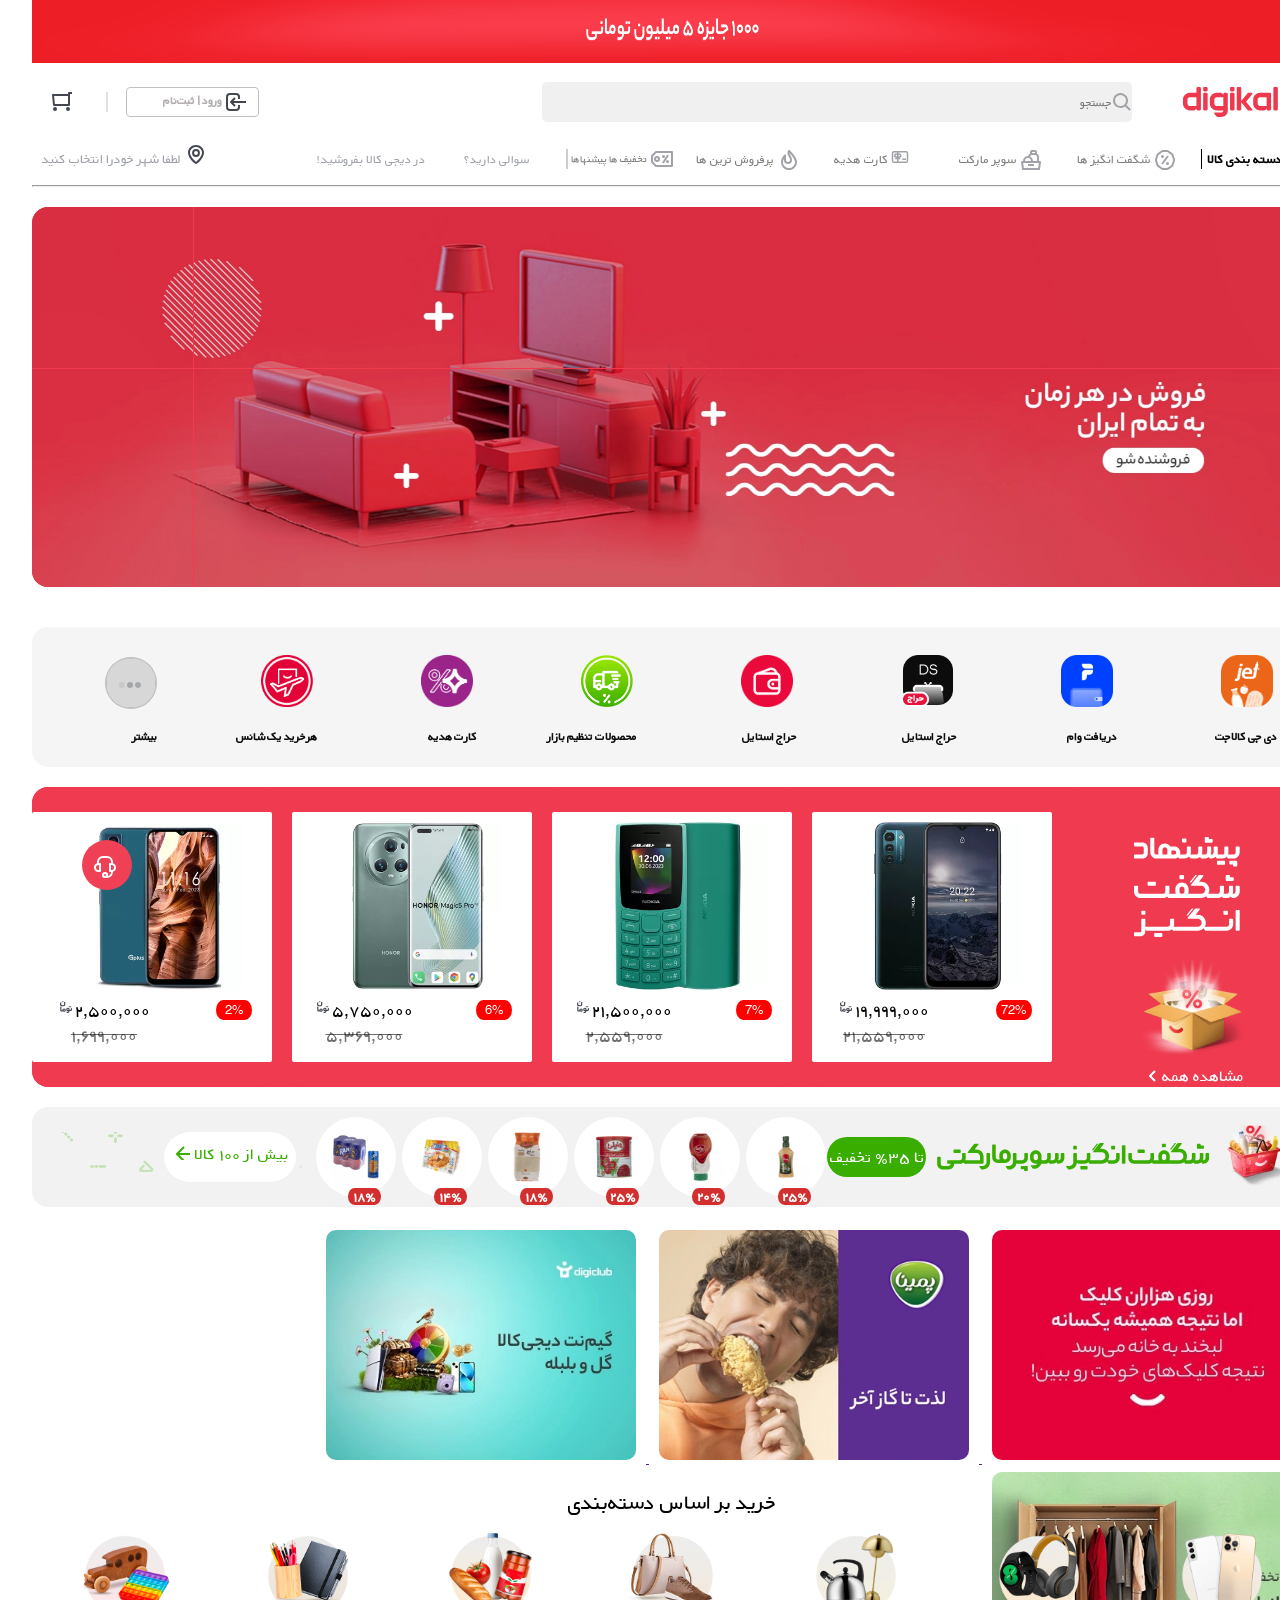
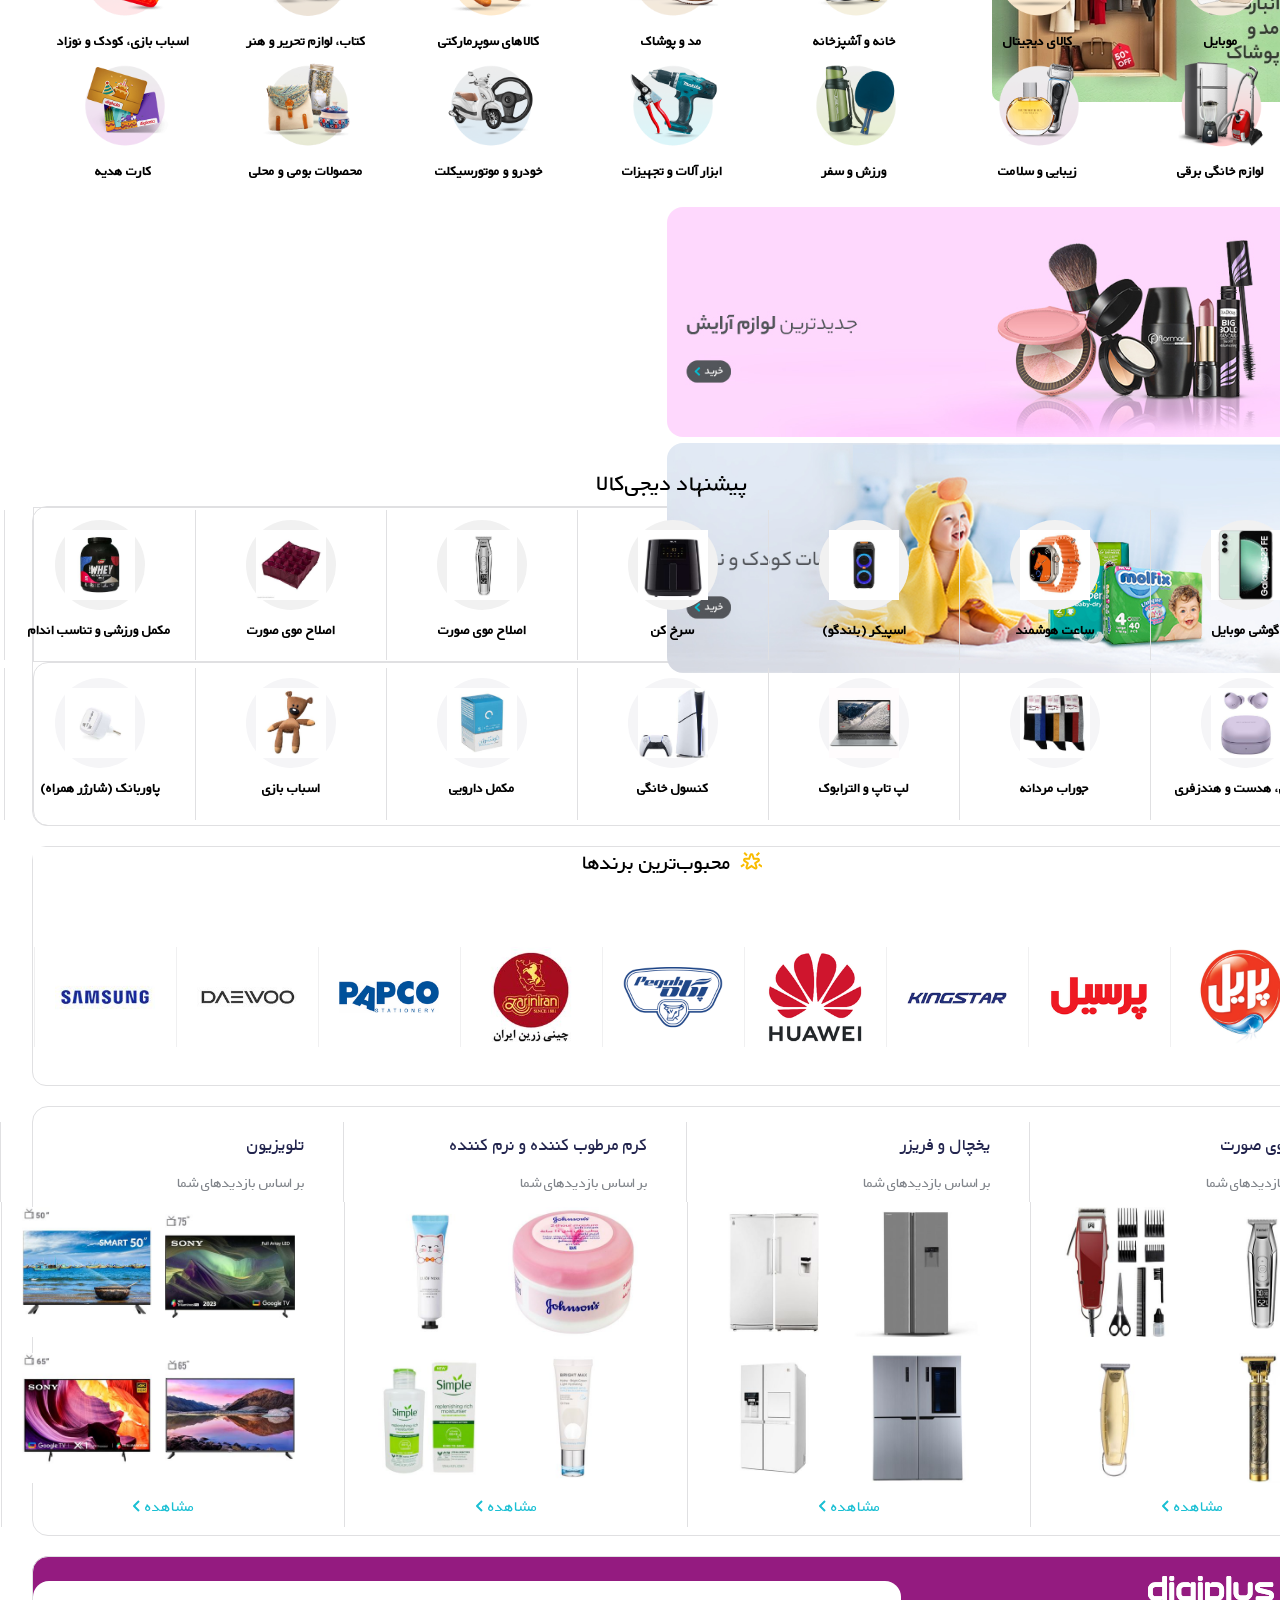
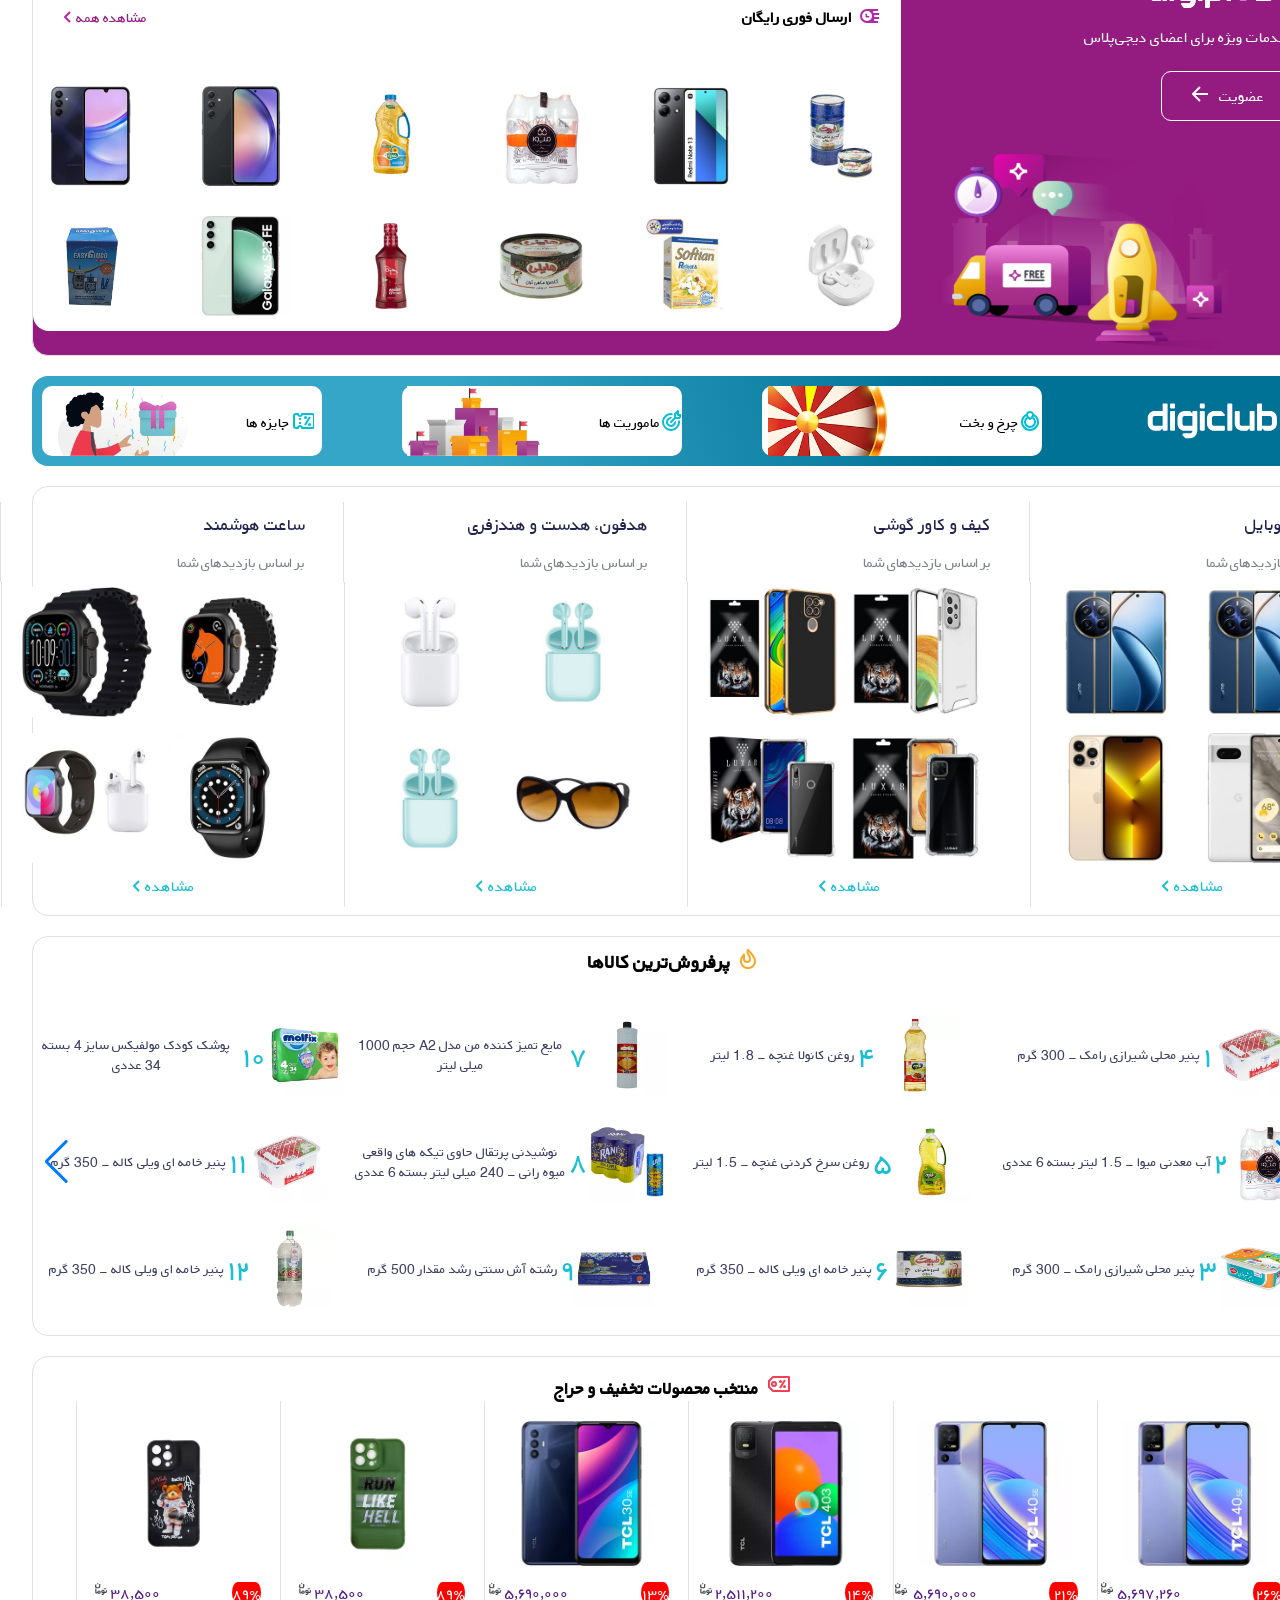
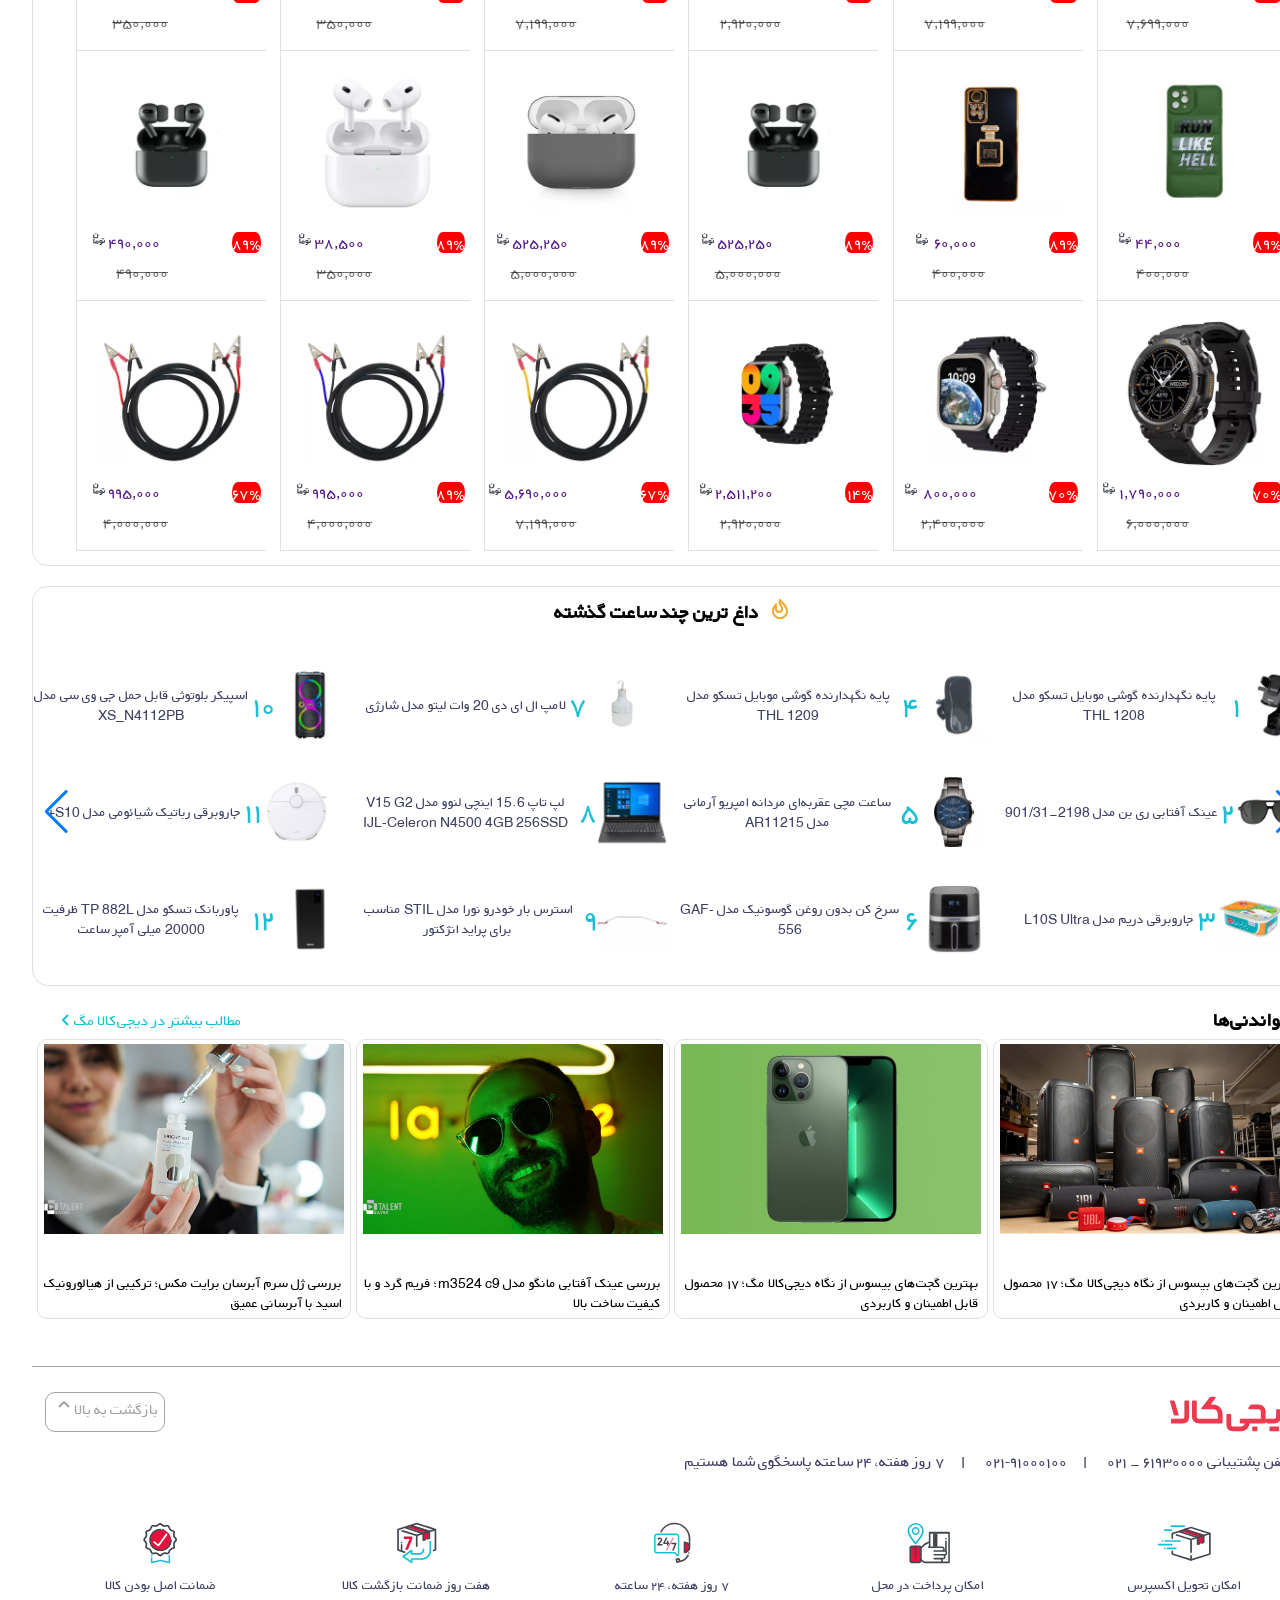
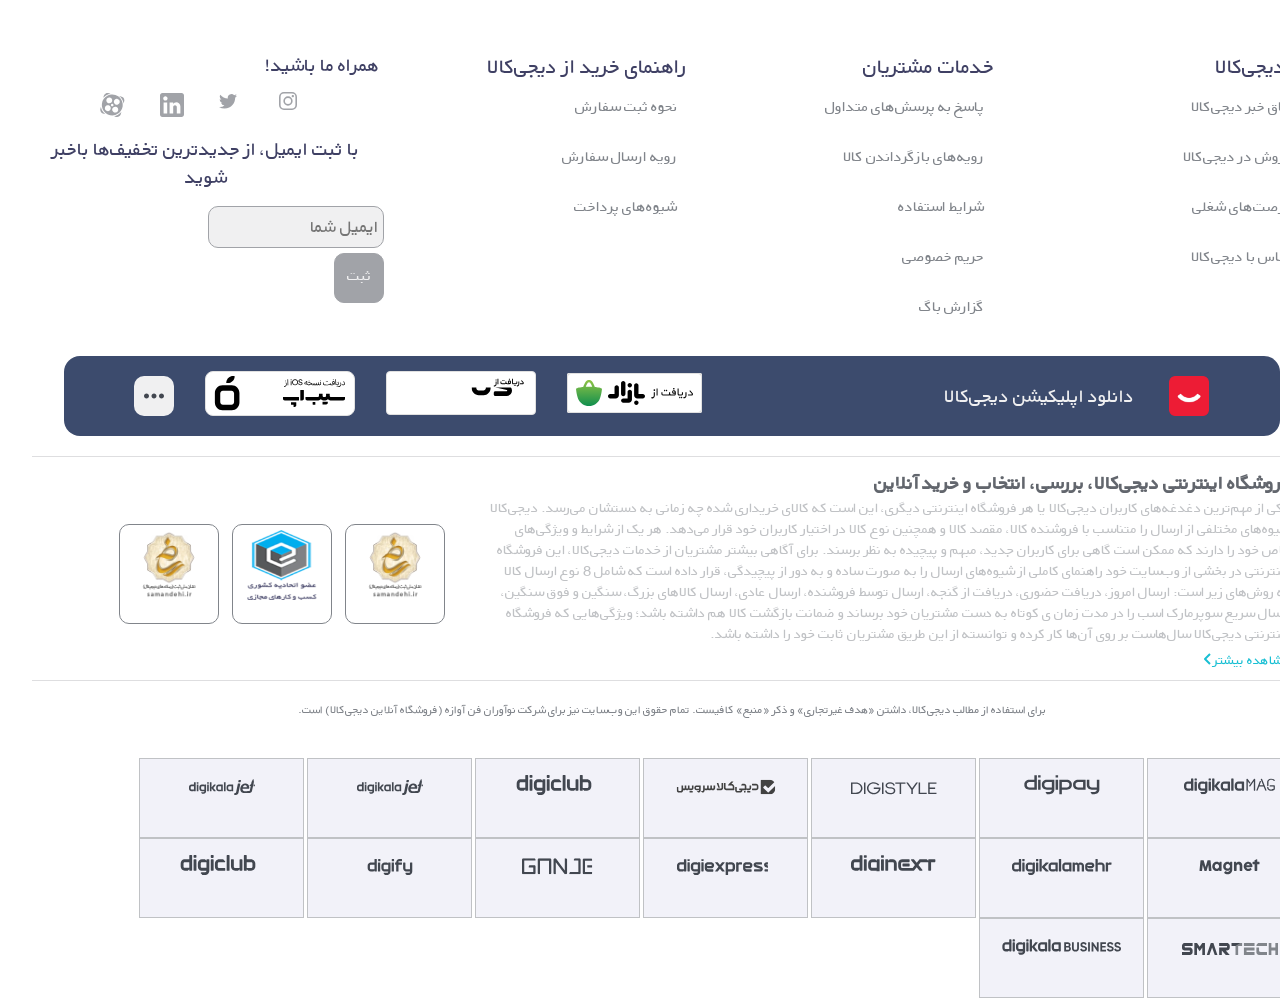
==== commit f6b99cdb: "swiper" ====
--- a/index.html
+++ b/index.html
@@ -6,7 +6,7 @@
     <title> فروشگاه اینترنتی دیجی کالا</title>
     <link rel="stylesheet" href="./images/logo dj.webp"/>
     <link rel="stylesheet" href="./css/main.css" />
-    <link rel="stylesheet" href="./node_modules/swiper/swiper-bundle.min.css" />
+    <link rel="stylesheet" href="./swiper/swiper-bundle.min.css" />
 
     <link
       rel="stylesheet"
@@ -4918,30 +4918,30 @@
     <hr />
          <!-- slide start -->
          <!-- <div class="story"><img src="./images/s1.jpg"></img> -->
-          <!-- <div class="swiper1 mySwiper6">
-            <div class="swiper-wrapper">
-              <div class="swiper-slide">Slide 1</div>
-              <div class="swiper-slide">Slide 2</div>
-              <div class="swiper-slide">Slide 3</div>
-              <div class="swiper-slide">Slide 4</div>
-              <div class="swiper-slide">Slide 5</div>
-              <div class="swiper-slide">Slide 6</div>
-              <div class="swiper-slide">Slide 7</div>
-              <div class="swiper-slide">Slide 8</div>
-              <div class="swiper-slide">Slide 9</div>
-                 <div class="swiper-slide">Slide 1</div>
-              <div class="swiper-slide">Slide 2</div>
-              <div class="swiper-slide">Slide 3</div>
-              <div class="swiper-slide">Slide 4</div>
-              <div class="swiper-slide">Slide 5</div>
-              <div class="swiper-slide">Slide 6</div>
-              <div class="swiper-slide">Slide 7</div>
-              <div class="swiper-slide">Slide 8</div>
-              <div class="swiper-slide">Slide 9</div>
-            </div>
-            <div class="swiper-pagination"></div>
-          </div> -->
-        
+       
+
+  <!-- <div class="swiper mySwiper11">
+    <div class="swiper-wrapper">
+      <div class="swiper-slide"><div class="story"><img src="./images/s1.jpg"></img> </div>
+
+      <div class="swiper-slide"><div class="story"><img src="./images/s1.jpg"></img></div>
+      <div class="swiper-slide"></div>
+      <div class="swiper-slide"></div>
+      <div class="swiper-slide">   </div>
+      <div class="swiper-slide">   </div>
+       <div class="swiper-slide">   </div>
+        <div class="swiper-slide">   </div>
+      <div class="swiper-slide">   </div>
+      <div class="swiper-slide">   </div>
+      <div class="swiper-slide">    </div>
+      <div class="swiper-slide">   </div>
+    </div>
+    <div class="swiper-pagination"></div>
+  </div> -->
+
+
+
+
   <!-- slide end -->
 <!-- swipper -->
  <div class="swipper">
@@ -6095,20 +6095,19 @@
 </div>
 
     <!-- end -->
-    <script src="https://cdn.jsdelivr.net/npm/swiper@11/swiper-bundle.min.js"></script>
+    <script src="./swiper/swiper-bundle.min.js"></script>
    <!-- start -->
 
- <!-- <script>
-    var swiper = new Swiper1(".mySwiper6", {
-      slidesPerView: 9,
-      spaceBetween: 30,
-      freeMode: true,
+   <script>
+    var swiper = new Swiper(".mySwiper11", {
+      slidesPerView: 7,
+      spaceBetween: 10,
       pagination: {
         el: ".swiper-pagination",
         clickable: true,
       },
     });
-  </script> -->
+  </script>
  
 
   <!-- num1 -->
